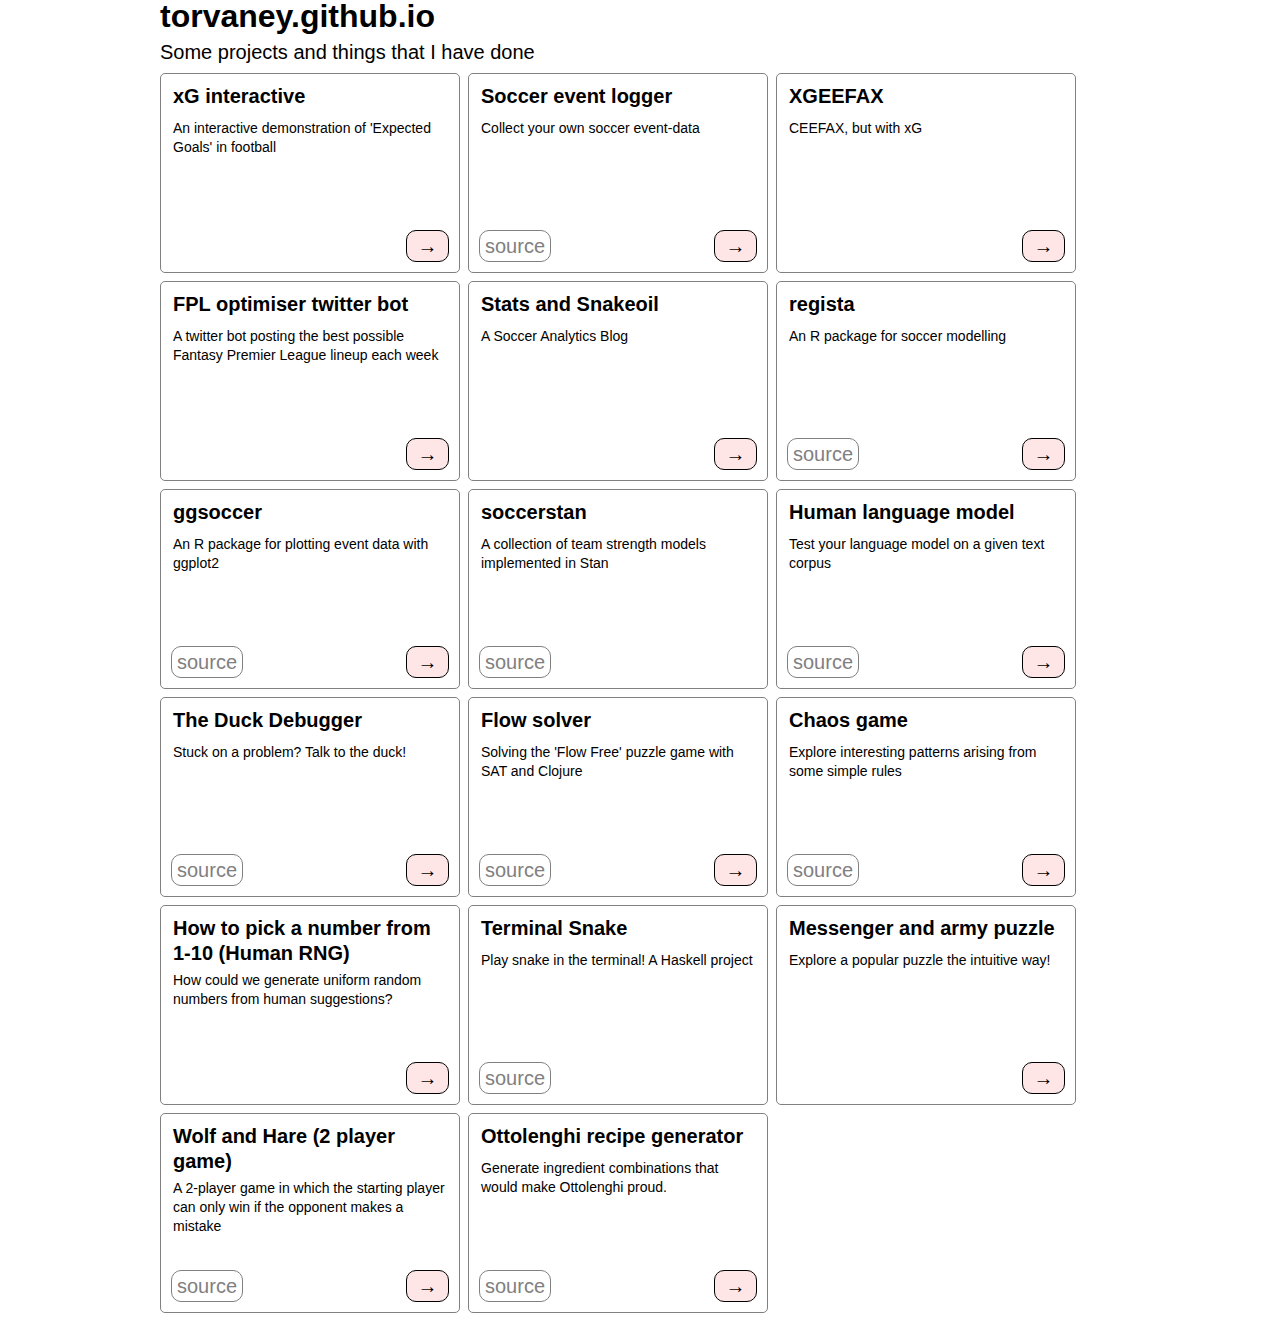
==== index.html @ 5a8bc386 "Add Ottolenghi generator" ====
<!DOCTYPE HTML>
<html>
<head>
  <meta charset="UTF-8">
  <title>Home</title>
  <style>body { padding: 0; margin: 0; }</style>
</head>

<body>

<pre id="elm"></pre>

<script>
try {
(function(scope){
'use strict';

function F(arity, fun, wrapper) {
  wrapper.a = arity;
  wrapper.f = fun;
  return wrapper;
}

function F2(fun) {
  return F(2, fun, function(a) { return function(b) { return fun(a,b); }; })
}
function F3(fun) {
  return F(3, fun, function(a) {
    return function(b) { return function(c) { return fun(a, b, c); }; };
  });
}
function F4(fun) {
  return F(4, fun, function(a) { return function(b) { return function(c) {
    return function(d) { return fun(a, b, c, d); }; }; };
  });
}
function F5(fun) {
  return F(5, fun, function(a) { return function(b) { return function(c) {
    return function(d) { return function(e) { return fun(a, b, c, d, e); }; }; }; };
  });
}
function F6(fun) {
  return F(6, fun, function(a) { return function(b) { return function(c) {
    return function(d) { return function(e) { return function(f) {
    return fun(a, b, c, d, e, f); }; }; }; }; };
  });
}
function F7(fun) {
  return F(7, fun, function(a) { return function(b) { return function(c) {
    return function(d) { return function(e) { return function(f) {
    return function(g) { return fun(a, b, c, d, e, f, g); }; }; }; }; }; };
  });
}
function F8(fun) {
  return F(8, fun, function(a) { return function(b) { return function(c) {
    return function(d) { return function(e) { return function(f) {
    return function(g) { return function(h) {
    return fun(a, b, c, d, e, f, g, h); }; }; }; }; }; }; };
  });
}
function F9(fun) {
  return F(9, fun, function(a) { return function(b) { return function(c) {
    return function(d) { return function(e) { return function(f) {
    return function(g) { return function(h) { return function(i) {
    return fun(a, b, c, d, e, f, g, h, i); }; }; }; }; }; }; }; };
  });
}

function A2(fun, a, b) {
  return fun.a === 2 ? fun.f(a, b) : fun(a)(b);
}
function A3(fun, a, b, c) {
  return fun.a === 3 ? fun.f(a, b, c) : fun(a)(b)(c);
}
function A4(fun, a, b, c, d) {
  return fun.a === 4 ? fun.f(a, b, c, d) : fun(a)(b)(c)(d);
}
function A5(fun, a, b, c, d, e) {
  return fun.a === 5 ? fun.f(a, b, c, d, e) : fun(a)(b)(c)(d)(e);
}
function A6(fun, a, b, c, d, e, f) {
  return fun.a === 6 ? fun.f(a, b, c, d, e, f) : fun(a)(b)(c)(d)(e)(f);
}
function A7(fun, a, b, c, d, e, f, g) {
  return fun.a === 7 ? fun.f(a, b, c, d, e, f, g) : fun(a)(b)(c)(d)(e)(f)(g);
}
function A8(fun, a, b, c, d, e, f, g, h) {
  return fun.a === 8 ? fun.f(a, b, c, d, e, f, g, h) : fun(a)(b)(c)(d)(e)(f)(g)(h);
}
function A9(fun, a, b, c, d, e, f, g, h, i) {
  return fun.a === 9 ? fun.f(a, b, c, d, e, f, g, h, i) : fun(a)(b)(c)(d)(e)(f)(g)(h)(i);
}

console.warn('Compiled in DEV mode. Follow the advice at https://elm-lang.org/0.19.1/optimize for better performance and smaller assets.');


var _List_Nil_UNUSED = { $: 0 };
var _List_Nil = { $: '[]' };

function _List_Cons_UNUSED(hd, tl) { return { $: 1, a: hd, b: tl }; }
function _List_Cons(hd, tl) { return { $: '::', a: hd, b: tl }; }


var _List_cons = F2(_List_Cons);

function _List_fromArray(arr)
{
	var out = _List_Nil;
	for (var i = arr.length; i--; )
	{
		out = _List_Cons(arr[i], out);
	}
	return out;
}

function _List_toArray(xs)
{
	for (var out = []; xs.b; xs = xs.b) // WHILE_CONS
	{
		out.push(xs.a);
	}
	return out;
}

var _List_map2 = F3(function(f, xs, ys)
{
	for (var arr = []; xs.b && ys.b; xs = xs.b, ys = ys.b) // WHILE_CONSES
	{
		arr.push(A2(f, xs.a, ys.a));
	}
	return _List_fromArray(arr);
});

var _List_map3 = F4(function(f, xs, ys, zs)
{
	for (var arr = []; xs.b && ys.b && zs.b; xs = xs.b, ys = ys.b, zs = zs.b) // WHILE_CONSES
	{
		arr.push(A3(f, xs.a, ys.a, zs.a));
	}
	return _List_fromArray(arr);
});

var _List_map4 = F5(function(f, ws, xs, ys, zs)
{
	for (var arr = []; ws.b && xs.b && ys.b && zs.b; ws = ws.b, xs = xs.b, ys = ys.b, zs = zs.b) // WHILE_CONSES
	{
		arr.push(A4(f, ws.a, xs.a, ys.a, zs.a));
	}
	return _List_fromArray(arr);
});

var _List_map5 = F6(function(f, vs, ws, xs, ys, zs)
{
	for (var arr = []; vs.b && ws.b && xs.b && ys.b && zs.b; vs = vs.b, ws = ws.b, xs = xs.b, ys = ys.b, zs = zs.b) // WHILE_CONSES
	{
		arr.push(A5(f, vs.a, ws.a, xs.a, ys.a, zs.a));
	}
	return _List_fromArray(arr);
});

var _List_sortBy = F2(function(f, xs)
{
	return _List_fromArray(_List_toArray(xs).sort(function(a, b) {
		return _Utils_cmp(f(a), f(b));
	}));
});

var _List_sortWith = F2(function(f, xs)
{
	return _List_fromArray(_List_toArray(xs).sort(function(a, b) {
		var ord = A2(f, a, b);
		return ord === $elm$core$Basics$EQ ? 0 : ord === $elm$core$Basics$LT ? -1 : 1;
	}));
});



var _JsArray_empty = [];

function _JsArray_singleton(value)
{
    return [value];
}

function _JsArray_length(array)
{
    return array.length;
}

var _JsArray_initialize = F3(function(size, offset, func)
{
    var result = new Array(size);

    for (var i = 0; i < size; i++)
    {
        result[i] = func(offset + i);
    }

    return result;
});

var _JsArray_initializeFromList = F2(function (max, ls)
{
    var result = new Array(max);

    for (var i = 0; i < max && ls.b; i++)
    {
        result[i] = ls.a;
        ls = ls.b;
    }

    result.length = i;
    return _Utils_Tuple2(result, ls);
});

var _JsArray_unsafeGet = F2(function(index, array)
{
    return array[index];
});

var _JsArray_unsafeSet = F3(function(index, value, array)
{
    var length = array.length;
    var result = new Array(length);

    for (var i = 0; i < length; i++)
    {
        result[i] = array[i];
    }

    result[index] = value;
    return result;
});

var _JsArray_push = F2(function(value, array)
{
    var length = array.length;
    var result = new Array(length + 1);

    for (var i = 0; i < length; i++)
    {
        result[i] = array[i];
    }

    result[length] = value;
    return result;
});

var _JsArray_foldl = F3(function(func, acc, array)
{
    var length = array.length;

    for (var i = 0; i < length; i++)
    {
        acc = A2(func, array[i], acc);
    }

    return acc;
});

var _JsArray_foldr = F3(function(func, acc, array)
{
    for (var i = array.length - 1; i >= 0; i--)
    {
        acc = A2(func, array[i], acc);
    }

    return acc;
});

var _JsArray_map = F2(function(func, array)
{
    var length = array.length;
    var result = new Array(length);

    for (var i = 0; i < length; i++)
    {
        result[i] = func(array[i]);
    }

    return result;
});

var _JsArray_indexedMap = F3(function(func, offset, array)
{
    var length = array.length;
    var result = new Array(length);

    for (var i = 0; i < length; i++)
    {
        result[i] = A2(func, offset + i, array[i]);
    }

    return result;
});

var _JsArray_slice = F3(function(from, to, array)
{
    return array.slice(from, to);
});

var _JsArray_appendN = F3(function(n, dest, source)
{
    var destLen = dest.length;
    var itemsToCopy = n - destLen;

    if (itemsToCopy > source.length)
    {
        itemsToCopy = source.length;
    }

    var size = destLen + itemsToCopy;
    var result = new Array(size);

    for (var i = 0; i < destLen; i++)
    {
        result[i] = dest[i];
    }

    for (var i = 0; i < itemsToCopy; i++)
    {
        result[i + destLen] = source[i];
    }

    return result;
});



// LOG

var _Debug_log_UNUSED = F2(function(tag, value)
{
	return value;
});

var _Debug_log = F2(function(tag, value)
{
	console.log(tag + ': ' + _Debug_toString(value));
	return value;
});


// TODOS

function _Debug_todo(moduleName, region)
{
	return function(message) {
		_Debug_crash(8, moduleName, region, message);
	};
}

function _Debug_todoCase(moduleName, region, value)
{
	return function(message) {
		_Debug_crash(9, moduleName, region, value, message);
	};
}


// TO STRING

function _Debug_toString_UNUSED(value)
{
	return '<internals>';
}

function _Debug_toString(value)
{
	return _Debug_toAnsiString(false, value);
}

function _Debug_toAnsiString(ansi, value)
{
	if (typeof value === 'function')
	{
		return _Debug_internalColor(ansi, '<function>');
	}

	if (typeof value === 'boolean')
	{
		return _Debug_ctorColor(ansi, value ? 'True' : 'False');
	}

	if (typeof value === 'number')
	{
		return _Debug_numberColor(ansi, value + '');
	}

	if (value instanceof String)
	{
		return _Debug_charColor(ansi, "'" + _Debug_addSlashes(value, true) + "'");
	}

	if (typeof value === 'string')
	{
		return _Debug_stringColor(ansi, '"' + _Debug_addSlashes(value, false) + '"');
	}

	if (typeof value === 'object' && '$' in value)
	{
		var tag = value.$;

		if (typeof tag === 'number')
		{
			return _Debug_internalColor(ansi, '<internals>');
		}

		if (tag[0] === '#')
		{
			var output = [];
			for (var k in value)
			{
				if (k === '$') continue;
				output.push(_Debug_toAnsiString(ansi, value[k]));
			}
			return '(' + output.join(',') + ')';
		}

		if (tag === 'Set_elm_builtin')
		{
			return _Debug_ctorColor(ansi, 'Set')
				+ _Debug_fadeColor(ansi, '.fromList') + ' '
				+ _Debug_toAnsiString(ansi, $elm$core$Set$toList(value));
		}

		if (tag === 'RBNode_elm_builtin' || tag === 'RBEmpty_elm_builtin')
		{
			return _Debug_ctorColor(ansi, 'Dict')
				+ _Debug_fadeColor(ansi, '.fromList') + ' '
				+ _Debug_toAnsiString(ansi, $elm$core$Dict$toList(value));
		}

		if (tag === 'Array_elm_builtin')
		{
			return _Debug_ctorColor(ansi, 'Array')
				+ _Debug_fadeColor(ansi, '.fromList') + ' '
				+ _Debug_toAnsiString(ansi, $elm$core$Array$toList(value));
		}

		if (tag === '::' || tag === '[]')
		{
			var output = '[';

			value.b && (output += _Debug_toAnsiString(ansi, value.a), value = value.b)

			for (; value.b; value = value.b) // WHILE_CONS
			{
				output += ',' + _Debug_toAnsiString(ansi, value.a);
			}
			return output + ']';
		}

		var output = '';
		for (var i in value)
		{
			if (i === '$') continue;
			var str = _Debug_toAnsiString(ansi, value[i]);
			var c0 = str[0];
			var parenless = c0 === '{' || c0 === '(' || c0 === '[' || c0 === '<' || c0 === '"' || str.indexOf(' ') < 0;
			output += ' ' + (parenless ? str : '(' + str + ')');
		}
		return _Debug_ctorColor(ansi, tag) + output;
	}

	if (typeof DataView === 'function' && value instanceof DataView)
	{
		return _Debug_stringColor(ansi, '<' + value.byteLength + ' bytes>');
	}

	if (typeof File !== 'undefined' && value instanceof File)
	{
		return _Debug_internalColor(ansi, '<' + value.name + '>');
	}

	if (typeof value === 'object')
	{
		var output = [];
		for (var key in value)
		{
			var field = key[0] === '_' ? key.slice(1) : key;
			output.push(_Debug_fadeColor(ansi, field) + ' = ' + _Debug_toAnsiString(ansi, value[key]));
		}
		if (output.length === 0)
		{
			return '{}';
		}
		return '{ ' + output.join(', ') + ' }';
	}

	return _Debug_internalColor(ansi, '<internals>');
}

function _Debug_addSlashes(str, isChar)
{
	var s = str
		.replace(/\\/g, '\\\\')
		.replace(/\n/g, '\\n')
		.replace(/\t/g, '\\t')
		.replace(/\r/g, '\\r')
		.replace(/\v/g, '\\v')
		.replace(/\0/g, '\\0');

	if (isChar)
	{
		return s.replace(/\'/g, '\\\'');
	}
	else
	{
		return s.replace(/\"/g, '\\"');
	}
}

function _Debug_ctorColor(ansi, string)
{
	return ansi ? '\x1b[96m' + string + '\x1b[0m' : string;
}

function _Debug_numberColor(ansi, string)
{
	return ansi ? '\x1b[95m' + string + '\x1b[0m' : string;
}

function _Debug_stringColor(ansi, string)
{
	return ansi ? '\x1b[93m' + string + '\x1b[0m' : string;
}

function _Debug_charColor(ansi, string)
{
	return ansi ? '\x1b[92m' + string + '\x1b[0m' : string;
}

function _Debug_fadeColor(ansi, string)
{
	return ansi ? '\x1b[37m' + string + '\x1b[0m' : string;
}

function _Debug_internalColor(ansi, string)
{
	return ansi ? '\x1b[36m' + string + '\x1b[0m' : string;
}

function _Debug_toHexDigit(n)
{
	return String.fromCharCode(n < 10 ? 48 + n : 55 + n);
}


// CRASH


function _Debug_crash_UNUSED(identifier)
{
	throw new Error('https://github.com/elm/core/blob/1.0.0/hints/' + identifier + '.md');
}


function _Debug_crash(identifier, fact1, fact2, fact3, fact4)
{
	switch(identifier)
	{
		case 0:
			throw new Error('What node should I take over? In JavaScript I need something like:\n\n    Elm.Main.init({\n        node: document.getElementById("elm-node")\n    })\n\nYou need to do this with any Browser.sandbox or Browser.element program.');

		case 1:
			throw new Error('Browser.application programs cannot handle URLs like this:\n\n    ' + document.location.href + '\n\nWhat is the root? The root of your file system? Try looking at this program with `elm reactor` or some other server.');

		case 2:
			var jsonErrorString = fact1;
			throw new Error('Problem with the flags given to your Elm program on initialization.\n\n' + jsonErrorString);

		case 3:
			var portName = fact1;
			throw new Error('There can only be one port named `' + portName + '`, but your program has multiple.');

		case 4:
			var portName = fact1;
			var problem = fact2;
			throw new Error('Trying to send an unexpected type of value through port `' + portName + '`:\n' + problem);

		case 5:
			throw new Error('Trying to use `(==)` on functions.\nThere is no way to know if functions are "the same" in the Elm sense.\nRead more about this at https://package.elm-lang.org/packages/elm/core/latest/Basics#== which describes why it is this way and what the better version will look like.');

		case 6:
			var moduleName = fact1;
			throw new Error('Your page is loading multiple Elm scripts with a module named ' + moduleName + '. Maybe a duplicate script is getting loaded accidentally? If not, rename one of them so I know which is which!');

		case 8:
			var moduleName = fact1;
			var region = fact2;
			var message = fact3;
			throw new Error('TODO in module `' + moduleName + '` ' + _Debug_regionToString(region) + '\n\n' + message);

		case 9:
			var moduleName = fact1;
			var region = fact2;
			var value = fact3;
			var message = fact4;
			throw new Error(
				'TODO in module `' + moduleName + '` from the `case` expression '
				+ _Debug_regionToString(region) + '\n\nIt received the following value:\n\n    '
				+ _Debug_toString(value).replace('\n', '\n    ')
				+ '\n\nBut the branch that handles it says:\n\n    ' + message.replace('\n', '\n    ')
			);

		case 10:
			throw new Error('Bug in https://github.com/elm/virtual-dom/issues');

		case 11:
			throw new Error('Cannot perform mod 0. Division by zero error.');
	}
}

function _Debug_regionToString(region)
{
	if (region.start.line === region.end.line)
	{
		return 'on line ' + region.start.line;
	}
	return 'on lines ' + region.start.line + ' through ' + region.end.line;
}



// EQUALITY

function _Utils_eq(x, y)
{
	for (
		var pair, stack = [], isEqual = _Utils_eqHelp(x, y, 0, stack);
		isEqual && (pair = stack.pop());
		isEqual = _Utils_eqHelp(pair.a, pair.b, 0, stack)
		)
	{}

	return isEqual;
}

function _Utils_eqHelp(x, y, depth, stack)
{
	if (x === y)
	{
		return true;
	}

	if (typeof x !== 'object' || x === null || y === null)
	{
		typeof x === 'function' && _Debug_crash(5);
		return false;
	}

	if (depth > 100)
	{
		stack.push(_Utils_Tuple2(x,y));
		return true;
	}

	/**/
	if (x.$ === 'Set_elm_builtin')
	{
		x = $elm$core$Set$toList(x);
		y = $elm$core$Set$toList(y);
	}
	if (x.$ === 'RBNode_elm_builtin' || x.$ === 'RBEmpty_elm_builtin')
	{
		x = $elm$core$Dict$toList(x);
		y = $elm$core$Dict$toList(y);
	}
	//*/

	/**_UNUSED/
	if (x.$ < 0)
	{
		x = $elm$core$Dict$toList(x);
		y = $elm$core$Dict$toList(y);
	}
	//*/

	for (var key in x)
	{
		if (!_Utils_eqHelp(x[key], y[key], depth + 1, stack))
		{
			return false;
		}
	}
	return true;
}

var _Utils_equal = F2(_Utils_eq);
var _Utils_notEqual = F2(function(a, b) { return !_Utils_eq(a,b); });



// COMPARISONS

// Code in Generate/JavaScript.hs, Basics.js, and List.js depends on
// the particular integer values assigned to LT, EQ, and GT.

function _Utils_cmp(x, y, ord)
{
	if (typeof x !== 'object')
	{
		return x === y ? /*EQ*/ 0 : x < y ? /*LT*/ -1 : /*GT*/ 1;
	}

	/**/
	if (x instanceof String)
	{
		var a = x.valueOf();
		var b = y.valueOf();
		return a === b ? 0 : a < b ? -1 : 1;
	}
	//*/

	/**_UNUSED/
	if (typeof x.$ === 'undefined')
	//*/
	/**/
	if (x.$[0] === '#')
	//*/
	{
		return (ord = _Utils_cmp(x.a, y.a))
			? ord
			: (ord = _Utils_cmp(x.b, y.b))
				? ord
				: _Utils_cmp(x.c, y.c);
	}

	// traverse conses until end of a list or a mismatch
	for (; x.b && y.b && !(ord = _Utils_cmp(x.a, y.a)); x = x.b, y = y.b) {} // WHILE_CONSES
	return ord || (x.b ? /*GT*/ 1 : y.b ? /*LT*/ -1 : /*EQ*/ 0);
}

var _Utils_lt = F2(function(a, b) { return _Utils_cmp(a, b) < 0; });
var _Utils_le = F2(function(a, b) { return _Utils_cmp(a, b) < 1; });
var _Utils_gt = F2(function(a, b) { return _Utils_cmp(a, b) > 0; });
var _Utils_ge = F2(function(a, b) { return _Utils_cmp(a, b) >= 0; });

var _Utils_compare = F2(function(x, y)
{
	var n = _Utils_cmp(x, y);
	return n < 0 ? $elm$core$Basics$LT : n ? $elm$core$Basics$GT : $elm$core$Basics$EQ;
});


// COMMON VALUES

var _Utils_Tuple0_UNUSED = 0;
var _Utils_Tuple0 = { $: '#0' };

function _Utils_Tuple2_UNUSED(a, b) { return { a: a, b: b }; }
function _Utils_Tuple2(a, b) { return { $: '#2', a: a, b: b }; }

function _Utils_Tuple3_UNUSED(a, b, c) { return { a: a, b: b, c: c }; }
function _Utils_Tuple3(a, b, c) { return { $: '#3', a: a, b: b, c: c }; }

function _Utils_chr_UNUSED(c) { return c; }
function _Utils_chr(c) { return new String(c); }


// RECORDS

function _Utils_update(oldRecord, updatedFields)
{
	var newRecord = {};

	for (var key in oldRecord)
	{
		newRecord[key] = oldRecord[key];
	}

	for (var key in updatedFields)
	{
		newRecord[key] = updatedFields[key];
	}

	return newRecord;
}


// APPEND

var _Utils_append = F2(_Utils_ap);

function _Utils_ap(xs, ys)
{
	// append Strings
	if (typeof xs === 'string')
	{
		return xs + ys;
	}

	// append Lists
	if (!xs.b)
	{
		return ys;
	}
	var root = _List_Cons(xs.a, ys);
	xs = xs.b
	for (var curr = root; xs.b; xs = xs.b) // WHILE_CONS
	{
		curr = curr.b = _List_Cons(xs.a, ys);
	}
	return root;
}



// MATH

var _Basics_add = F2(function(a, b) { return a + b; });
var _Basics_sub = F2(function(a, b) { return a - b; });
var _Basics_mul = F2(function(a, b) { return a * b; });
var _Basics_fdiv = F2(function(a, b) { return a / b; });
var _Basics_idiv = F2(function(a, b) { return (a / b) | 0; });
var _Basics_pow = F2(Math.pow);

var _Basics_remainderBy = F2(function(b, a) { return a % b; });

// https://www.microsoft.com/en-us/research/wp-content/uploads/2016/02/divmodnote-letter.pdf
var _Basics_modBy = F2(function(modulus, x)
{
	var answer = x % modulus;
	return modulus === 0
		? _Debug_crash(11)
		:
	((answer > 0 && modulus < 0) || (answer < 0 && modulus > 0))
		? answer + modulus
		: answer;
});


// TRIGONOMETRY

var _Basics_pi = Math.PI;
var _Basics_e = Math.E;
var _Basics_cos = Math.cos;
var _Basics_sin = Math.sin;
var _Basics_tan = Math.tan;
var _Basics_acos = Math.acos;
var _Basics_asin = Math.asin;
var _Basics_atan = Math.atan;
var _Basics_atan2 = F2(Math.atan2);


// MORE MATH

function _Basics_toFloat(x) { return x; }
function _Basics_truncate(n) { return n | 0; }
function _Basics_isInfinite(n) { return n === Infinity || n === -Infinity; }

var _Basics_ceiling = Math.ceil;
var _Basics_floor = Math.floor;
var _Basics_round = Math.round;
var _Basics_sqrt = Math.sqrt;
var _Basics_log = Math.log;
var _Basics_isNaN = isNaN;


// BOOLEANS

function _Basics_not(bool) { return !bool; }
var _Basics_and = F2(function(a, b) { return a && b; });
var _Basics_or  = F2(function(a, b) { return a || b; });
var _Basics_xor = F2(function(a, b) { return a !== b; });



var _String_cons = F2(function(chr, str)
{
	return chr + str;
});

function _String_uncons(string)
{
	var word = string.charCodeAt(0);
	return !isNaN(word)
		? $elm$core$Maybe$Just(
			0xD800 <= word && word <= 0xDBFF
				? _Utils_Tuple2(_Utils_chr(string[0] + string[1]), string.slice(2))
				: _Utils_Tuple2(_Utils_chr(string[0]), string.slice(1))
		)
		: $elm$core$Maybe$Nothing;
}

var _String_append = F2(function(a, b)
{
	return a + b;
});

function _String_length(str)
{
	return str.length;
}

var _String_map = F2(function(func, string)
{
	var len = string.length;
	var array = new Array(len);
	var i = 0;
	while (i < len)
	{
		var word = string.charCodeAt(i);
		if (0xD800 <= word && word <= 0xDBFF)
		{
			array[i] = func(_Utils_chr(string[i] + string[i+1]));
			i += 2;
			continue;
		}
		array[i] = func(_Utils_chr(string[i]));
		i++;
	}
	return array.join('');
});

var _String_filter = F2(function(isGood, str)
{
	var arr = [];
	var len = str.length;
	var i = 0;
	while (i < len)
	{
		var char = str[i];
		var word = str.charCodeAt(i);
		i++;
		if (0xD800 <= word && word <= 0xDBFF)
		{
			char += str[i];
			i++;
		}

		if (isGood(_Utils_chr(char)))
		{
			arr.push(char);
		}
	}
	return arr.join('');
});

function _String_reverse(str)
{
	var len = str.length;
	var arr = new Array(len);
	var i = 0;
	while (i < len)
	{
		var word = str.charCodeAt(i);
		if (0xD800 <= word && word <= 0xDBFF)
		{
			arr[len - i] = str[i + 1];
			i++;
			arr[len - i] = str[i - 1];
			i++;
		}
		else
		{
			arr[len - i] = str[i];
			i++;
		}
	}
	return arr.join('');
}

var _String_foldl = F3(function(func, state, string)
{
	var len = string.length;
	var i = 0;
	while (i < len)
	{
		var char = string[i];
		var word = string.charCodeAt(i);
		i++;
		if (0xD800 <= word && word <= 0xDBFF)
		{
			char += string[i];
			i++;
		}
		state = A2(func, _Utils_chr(char), state);
	}
	return state;
});

var _String_foldr = F3(function(func, state, string)
{
	var i = string.length;
	while (i--)
	{
		var char = string[i];
		var word = string.charCodeAt(i);
		if (0xDC00 <= word && word <= 0xDFFF)
		{
			i--;
			char = string[i] + char;
		}
		state = A2(func, _Utils_chr(char), state);
	}
	return state;
});

var _String_split = F2(function(sep, str)
{
	return str.split(sep);
});

var _String_join = F2(function(sep, strs)
{
	return strs.join(sep);
});

var _String_slice = F3(function(start, end, str) {
	return str.slice(start, end);
});

function _String_trim(str)
{
	return str.trim();
}

function _String_trimLeft(str)
{
	return str.replace(/^\s+/, '');
}

function _String_trimRight(str)
{
	return str.replace(/\s+$/, '');
}

function _String_words(str)
{
	return _List_fromArray(str.trim().split(/\s+/g));
}

function _String_lines(str)
{
	return _List_fromArray(str.split(/\r\n|\r|\n/g));
}

function _String_toUpper(str)
{
	return str.toUpperCase();
}

function _String_toLower(str)
{
	return str.toLowerCase();
}

var _String_any = F2(function(isGood, string)
{
	var i = string.length;
	while (i--)
	{
		var char = string[i];
		var word = string.charCodeAt(i);
		if (0xDC00 <= word && word <= 0xDFFF)
		{
			i--;
			char = string[i] + char;
		}
		if (isGood(_Utils_chr(char)))
		{
			return true;
		}
	}
	return false;
});

var _String_all = F2(function(isGood, string)
{
	var i = string.length;
	while (i--)
	{
		var char = string[i];
		var word = string.charCodeAt(i);
		if (0xDC00 <= word && word <= 0xDFFF)
		{
			i--;
			char = string[i] + char;
		}
		if (!isGood(_Utils_chr(char)))
		{
			return false;
		}
	}
	return true;
});

var _String_contains = F2(function(sub, str)
{
	return str.indexOf(sub) > -1;
});

var _String_startsWith = F2(function(sub, str)
{
	return str.indexOf(sub) === 0;
});

var _String_endsWith = F2(function(sub, str)
{
	return str.length >= sub.length &&
		str.lastIndexOf(sub) === str.length - sub.length;
});

var _String_indexes = F2(function(sub, str)
{
	var subLen = sub.length;

	if (subLen < 1)
	{
		return _List_Nil;
	}

	var i = 0;
	var is = [];

	while ((i = str.indexOf(sub, i)) > -1)
	{
		is.push(i);
		i = i + subLen;
	}

	return _List_fromArray(is);
});


// TO STRING

function _String_fromNumber(number)
{
	return number + '';
}


// INT CONVERSIONS

function _String_toInt(str)
{
	var total = 0;
	var code0 = str.charCodeAt(0);
	var start = code0 == 0x2B /* + */ || code0 == 0x2D /* - */ ? 1 : 0;

	for (var i = start; i < str.length; ++i)
	{
		var code = str.charCodeAt(i);
		if (code < 0x30 || 0x39 < code)
		{
			return $elm$core$Maybe$Nothing;
		}
		total = 10 * total + code - 0x30;
	}

	return i == start
		? $elm$core$Maybe$Nothing
		: $elm$core$Maybe$Just(code0 == 0x2D ? -total : total);
}


// FLOAT CONVERSIONS

function _String_toFloat(s)
{
	// check if it is a hex, octal, or binary number
	if (s.length === 0 || /[\sxbo]/.test(s))
	{
		return $elm$core$Maybe$Nothing;
	}
	var n = +s;
	// faster isNaN check
	return n === n ? $elm$core$Maybe$Just(n) : $elm$core$Maybe$Nothing;
}

function _String_fromList(chars)
{
	return _List_toArray(chars).join('');
}




function _Char_toCode(char)
{
	var code = char.charCodeAt(0);
	if (0xD800 <= code && code <= 0xDBFF)
	{
		return (code - 0xD800) * 0x400 + char.charCodeAt(1) - 0xDC00 + 0x10000
	}
	return code;
}

function _Char_fromCode(code)
{
	return _Utils_chr(
		(code < 0 || 0x10FFFF < code)
			? '\uFFFD'
			:
		(code <= 0xFFFF)
			? String.fromCharCode(code)
			:
		(code -= 0x10000,
			String.fromCharCode(Math.floor(code / 0x400) + 0xD800, code % 0x400 + 0xDC00)
		)
	);
}

function _Char_toUpper(char)
{
	return _Utils_chr(char.toUpperCase());
}

function _Char_toLower(char)
{
	return _Utils_chr(char.toLowerCase());
}

function _Char_toLocaleUpper(char)
{
	return _Utils_chr(char.toLocaleUpperCase());
}

function _Char_toLocaleLower(char)
{
	return _Utils_chr(char.toLocaleLowerCase());
}



/**/
function _Json_errorToString(error)
{
	return $elm$json$Json$Decode$errorToString(error);
}
//*/


// CORE DECODERS

function _Json_succeed(msg)
{
	return {
		$: 0,
		a: msg
	};
}

function _Json_fail(msg)
{
	return {
		$: 1,
		a: msg
	};
}

function _Json_decodePrim(decoder)
{
	return { $: 2, b: decoder };
}

var _Json_decodeInt = _Json_decodePrim(function(value) {
	return (typeof value !== 'number')
		? _Json_expecting('an INT', value)
		:
	(-2147483647 < value && value < 2147483647 && (value | 0) === value)
		? $elm$core$Result$Ok(value)
		:
	(isFinite(value) && !(value % 1))
		? $elm$core$Result$Ok(value)
		: _Json_expecting('an INT', value);
});

var _Json_decodeBool = _Json_decodePrim(function(value) {
	return (typeof value === 'boolean')
		? $elm$core$Result$Ok(value)
		: _Json_expecting('a BOOL', value);
});

var _Json_decodeFloat = _Json_decodePrim(function(value) {
	return (typeof value === 'number')
		? $elm$core$Result$Ok(value)
		: _Json_expecting('a FLOAT', value);
});

var _Json_decodeValue = _Json_decodePrim(function(value) {
	return $elm$core$Result$Ok(_Json_wrap(value));
});

var _Json_decodeString = _Json_decodePrim(function(value) {
	return (typeof value === 'string')
		? $elm$core$Result$Ok(value)
		: (value instanceof String)
			? $elm$core$Result$Ok(value + '')
			: _Json_expecting('a STRING', value);
});

function _Json_decodeList(decoder) { return { $: 3, b: decoder }; }
function _Json_decodeArray(decoder) { return { $: 4, b: decoder }; }

function _Json_decodeNull(value) { return { $: 5, c: value }; }

var _Json_decodeField = F2(function(field, decoder)
{
	return {
		$: 6,
		d: field,
		b: decoder
	};
});

var _Json_decodeIndex = F2(function(index, decoder)
{
	return {
		$: 7,
		e: index,
		b: decoder
	};
});

function _Json_decodeKeyValuePairs(decoder)
{
	return {
		$: 8,
		b: decoder
	};
}

function _Json_mapMany(f, decoders)
{
	return {
		$: 9,
		f: f,
		g: decoders
	};
}

var _Json_andThen = F2(function(callback, decoder)
{
	return {
		$: 10,
		b: decoder,
		h: callback
	};
});

function _Json_oneOf(decoders)
{
	return {
		$: 11,
		g: decoders
	};
}


// DECODING OBJECTS

var _Json_map1 = F2(function(f, d1)
{
	return _Json_mapMany(f, [d1]);
});

var _Json_map2 = F3(function(f, d1, d2)
{
	return _Json_mapMany(f, [d1, d2]);
});

var _Json_map3 = F4(function(f, d1, d2, d3)
{
	return _Json_mapMany(f, [d1, d2, d3]);
});

var _Json_map4 = F5(function(f, d1, d2, d3, d4)
{
	return _Json_mapMany(f, [d1, d2, d3, d4]);
});

var _Json_map5 = F6(function(f, d1, d2, d3, d4, d5)
{
	return _Json_mapMany(f, [d1, d2, d3, d4, d5]);
});

var _Json_map6 = F7(function(f, d1, d2, d3, d4, d5, d6)
{
	return _Json_mapMany(f, [d1, d2, d3, d4, d5, d6]);
});

var _Json_map7 = F8(function(f, d1, d2, d3, d4, d5, d6, d7)
{
	return _Json_mapMany(f, [d1, d2, d3, d4, d5, d6, d7]);
});

var _Json_map8 = F9(function(f, d1, d2, d3, d4, d5, d6, d7, d8)
{
	return _Json_mapMany(f, [d1, d2, d3, d4, d5, d6, d7, d8]);
});


// DECODE

var _Json_runOnString = F2(function(decoder, string)
{
	try
	{
		var value = JSON.parse(string);
		return _Json_runHelp(decoder, value);
	}
	catch (e)
	{
		return $elm$core$Result$Err(A2($elm$json$Json$Decode$Failure, 'This is not valid JSON! ' + e.message, _Json_wrap(string)));
	}
});

var _Json_run = F2(function(decoder, value)
{
	return _Json_runHelp(decoder, _Json_unwrap(value));
});

function _Json_runHelp(decoder, value)
{
	switch (decoder.$)
	{
		case 2:
			return decoder.b(value);

		case 5:
			return (value === null)
				? $elm$core$Result$Ok(decoder.c)
				: _Json_expecting('null', value);

		case 3:
			if (!_Json_isArray(value))
			{
				return _Json_expecting('a LIST', value);
			}
			return _Json_runArrayDecoder(decoder.b, value, _List_fromArray);

		case 4:
			if (!_Json_isArray(value))
			{
				return _Json_expecting('an ARRAY', value);
			}
			return _Json_runArrayDecoder(decoder.b, value, _Json_toElmArray);

		case 6:
			var field = decoder.d;
			if (typeof value !== 'object' || value === null || !(field in value))
			{
				return _Json_expecting('an OBJECT with a field named `' + field + '`', value);
			}
			var result = _Json_runHelp(decoder.b, value[field]);
			return ($elm$core$Result$isOk(result)) ? result : $elm$core$Result$Err(A2($elm$json$Json$Decode$Field, field, result.a));

		case 7:
			var index = decoder.e;
			if (!_Json_isArray(value))
			{
				return _Json_expecting('an ARRAY', value);
			}
			if (index >= value.length)
			{
				return _Json_expecting('a LONGER array. Need index ' + index + ' but only see ' + value.length + ' entries', value);
			}
			var result = _Json_runHelp(decoder.b, value[index]);
			return ($elm$core$Result$isOk(result)) ? result : $elm$core$Result$Err(A2($elm$json$Json$Decode$Index, index, result.a));

		case 8:
			if (typeof value !== 'object' || value === null || _Json_isArray(value))
			{
				return _Json_expecting('an OBJECT', value);
			}

			var keyValuePairs = _List_Nil;
			// TODO test perf of Object.keys and switch when support is good enough
			for (var key in value)
			{
				if (value.hasOwnProperty(key))
				{
					var result = _Json_runHelp(decoder.b, value[key]);
					if (!$elm$core$Result$isOk(result))
					{
						return $elm$core$Result$Err(A2($elm$json$Json$Decode$Field, key, result.a));
					}
					keyValuePairs = _List_Cons(_Utils_Tuple2(key, result.a), keyValuePairs);
				}
			}
			return $elm$core$Result$Ok($elm$core$List$reverse(keyValuePairs));

		case 9:
			var answer = decoder.f;
			var decoders = decoder.g;
			for (var i = 0; i < decoders.length; i++)
			{
				var result = _Json_runHelp(decoders[i], value);
				if (!$elm$core$Result$isOk(result))
				{
					return result;
				}
				answer = answer(result.a);
			}
			return $elm$core$Result$Ok(answer);

		case 10:
			var result = _Json_runHelp(decoder.b, value);
			return (!$elm$core$Result$isOk(result))
				? result
				: _Json_runHelp(decoder.h(result.a), value);

		case 11:
			var errors = _List_Nil;
			for (var temp = decoder.g; temp.b; temp = temp.b) // WHILE_CONS
			{
				var result = _Json_runHelp(temp.a, value);
				if ($elm$core$Result$isOk(result))
				{
					return result;
				}
				errors = _List_Cons(result.a, errors);
			}
			return $elm$core$Result$Err($elm$json$Json$Decode$OneOf($elm$core$List$reverse(errors)));

		case 1:
			return $elm$core$Result$Err(A2($elm$json$Json$Decode$Failure, decoder.a, _Json_wrap(value)));

		case 0:
			return $elm$core$Result$Ok(decoder.a);
	}
}

function _Json_runArrayDecoder(decoder, value, toElmValue)
{
	var len = value.length;
	var array = new Array(len);
	for (var i = 0; i < len; i++)
	{
		var result = _Json_runHelp(decoder, value[i]);
		if (!$elm$core$Result$isOk(result))
		{
			return $elm$core$Result$Err(A2($elm$json$Json$Decode$Index, i, result.a));
		}
		array[i] = result.a;
	}
	return $elm$core$Result$Ok(toElmValue(array));
}

function _Json_isArray(value)
{
	return Array.isArray(value) || (typeof FileList !== 'undefined' && value instanceof FileList);
}

function _Json_toElmArray(array)
{
	return A2($elm$core$Array$initialize, array.length, function(i) { return array[i]; });
}

function _Json_expecting(type, value)
{
	return $elm$core$Result$Err(A2($elm$json$Json$Decode$Failure, 'Expecting ' + type, _Json_wrap(value)));
}


// EQUALITY

function _Json_equality(x, y)
{
	if (x === y)
	{
		return true;
	}

	if (x.$ !== y.$)
	{
		return false;
	}

	switch (x.$)
	{
		case 0:
		case 1:
			return x.a === y.a;

		case 2:
			return x.b === y.b;

		case 5:
			return x.c === y.c;

		case 3:
		case 4:
		case 8:
			return _Json_equality(x.b, y.b);

		case 6:
			return x.d === y.d && _Json_equality(x.b, y.b);

		case 7:
			return x.e === y.e && _Json_equality(x.b, y.b);

		case 9:
			return x.f === y.f && _Json_listEquality(x.g, y.g);

		case 10:
			return x.h === y.h && _Json_equality(x.b, y.b);

		case 11:
			return _Json_listEquality(x.g, y.g);
	}
}

function _Json_listEquality(aDecoders, bDecoders)
{
	var len = aDecoders.length;
	if (len !== bDecoders.length)
	{
		return false;
	}
	for (var i = 0; i < len; i++)
	{
		if (!_Json_equality(aDecoders[i], bDecoders[i]))
		{
			return false;
		}
	}
	return true;
}


// ENCODE

var _Json_encode = F2(function(indentLevel, value)
{
	return JSON.stringify(_Json_unwrap(value), null, indentLevel) + '';
});

function _Json_wrap(value) { return { $: 0, a: value }; }
function _Json_unwrap(value) { return value.a; }

function _Json_wrap_UNUSED(value) { return value; }
function _Json_unwrap_UNUSED(value) { return value; }

function _Json_emptyArray() { return []; }
function _Json_emptyObject() { return {}; }

var _Json_addField = F3(function(key, value, object)
{
	object[key] = _Json_unwrap(value);
	return object;
});

function _Json_addEntry(func)
{
	return F2(function(entry, array)
	{
		array.push(_Json_unwrap(func(entry)));
		return array;
	});
}

var _Json_encodeNull = _Json_wrap(null);



// TASKS

function _Scheduler_succeed(value)
{
	return {
		$: 0,
		a: value
	};
}

function _Scheduler_fail(error)
{
	return {
		$: 1,
		a: error
	};
}

function _Scheduler_binding(callback)
{
	return {
		$: 2,
		b: callback,
		c: null
	};
}

var _Scheduler_andThen = F2(function(callback, task)
{
	return {
		$: 3,
		b: callback,
		d: task
	};
});

var _Scheduler_onError = F2(function(callback, task)
{
	return {
		$: 4,
		b: callback,
		d: task
	};
});

function _Scheduler_receive(callback)
{
	return {
		$: 5,
		b: callback
	};
}


// PROCESSES

var _Scheduler_guid = 0;

function _Scheduler_rawSpawn(task)
{
	var proc = {
		$: 0,
		e: _Scheduler_guid++,
		f: task,
		g: null,
		h: []
	};

	_Scheduler_enqueue(proc);

	return proc;
}

function _Scheduler_spawn(task)
{
	return _Scheduler_binding(function(callback) {
		callback(_Scheduler_succeed(_Scheduler_rawSpawn(task)));
	});
}

function _Scheduler_rawSend(proc, msg)
{
	proc.h.push(msg);
	_Scheduler_enqueue(proc);
}

var _Scheduler_send = F2(function(proc, msg)
{
	return _Scheduler_binding(function(callback) {
		_Scheduler_rawSend(proc, msg);
		callback(_Scheduler_succeed(_Utils_Tuple0));
	});
});

function _Scheduler_kill(proc)
{
	return _Scheduler_binding(function(callback) {
		var task = proc.f;
		if (task.$ === 2 && task.c)
		{
			task.c();
		}

		proc.f = null;

		callback(_Scheduler_succeed(_Utils_Tuple0));
	});
}


/* STEP PROCESSES

type alias Process =
  { $ : tag
  , id : unique_id
  , root : Task
  , stack : null | { $: SUCCEED | FAIL, a: callback, b: stack }
  , mailbox : [msg]
  }

*/


var _Scheduler_working = false;
var _Scheduler_queue = [];


function _Scheduler_enqueue(proc)
{
	_Scheduler_queue.push(proc);
	if (_Scheduler_working)
	{
		return;
	}
	_Scheduler_working = true;
	while (proc = _Scheduler_queue.shift())
	{
		_Scheduler_step(proc);
	}
	_Scheduler_working = false;
}


function _Scheduler_step(proc)
{
	while (proc.f)
	{
		var rootTag = proc.f.$;
		if (rootTag === 0 || rootTag === 1)
		{
			while (proc.g && proc.g.$ !== rootTag)
			{
				proc.g = proc.g.i;
			}
			if (!proc.g)
			{
				return;
			}
			proc.f = proc.g.b(proc.f.a);
			proc.g = proc.g.i;
		}
		else if (rootTag === 2)
		{
			proc.f.c = proc.f.b(function(newRoot) {
				proc.f = newRoot;
				_Scheduler_enqueue(proc);
			});
			return;
		}
		else if (rootTag === 5)
		{
			if (proc.h.length === 0)
			{
				return;
			}
			proc.f = proc.f.b(proc.h.shift());
		}
		else // if (rootTag === 3 || rootTag === 4)
		{
			proc.g = {
				$: rootTag === 3 ? 0 : 1,
				b: proc.f.b,
				i: proc.g
			};
			proc.f = proc.f.d;
		}
	}
}



function _Process_sleep(time)
{
	return _Scheduler_binding(function(callback) {
		var id = setTimeout(function() {
			callback(_Scheduler_succeed(_Utils_Tuple0));
		}, time);

		return function() { clearTimeout(id); };
	});
}




// PROGRAMS


var _Platform_worker = F4(function(impl, flagDecoder, debugMetadata, args)
{
	return _Platform_initialize(
		flagDecoder,
		args,
		impl.init,
		impl.update,
		impl.subscriptions,
		function() { return function() {} }
	);
});



// INITIALIZE A PROGRAM


function _Platform_initialize(flagDecoder, args, init, update, subscriptions, stepperBuilder)
{
	var result = A2(_Json_run, flagDecoder, _Json_wrap(args ? args['flags'] : undefined));
	$elm$core$Result$isOk(result) || _Debug_crash(2 /**/, _Json_errorToString(result.a) /**/);
	var managers = {};
	var initPair = init(result.a);
	var model = initPair.a;
	var stepper = stepperBuilder(sendToApp, model);
	var ports = _Platform_setupEffects(managers, sendToApp);

	function sendToApp(msg, viewMetadata)
	{
		var pair = A2(update, msg, model);
		stepper(model = pair.a, viewMetadata);
		_Platform_enqueueEffects(managers, pair.b, subscriptions(model));
	}

	_Platform_enqueueEffects(managers, initPair.b, subscriptions(model));

	return ports ? { ports: ports } : {};
}



// TRACK PRELOADS
//
// This is used by code in elm/browser and elm/http
// to register any HTTP requests that are triggered by init.
//


var _Platform_preload;


function _Platform_registerPreload(url)
{
	_Platform_preload.add(url);
}



// EFFECT MANAGERS


var _Platform_effectManagers = {};


function _Platform_setupEffects(managers, sendToApp)
{
	var ports;

	// setup all necessary effect managers
	for (var key in _Platform_effectManagers)
	{
		var manager = _Platform_effectManagers[key];

		if (manager.a)
		{
			ports = ports || {};
			ports[key] = manager.a(key, sendToApp);
		}

		managers[key] = _Platform_instantiateManager(manager, sendToApp);
	}

	return ports;
}


function _Platform_createManager(init, onEffects, onSelfMsg, cmdMap, subMap)
{
	return {
		b: init,
		c: onEffects,
		d: onSelfMsg,
		e: cmdMap,
		f: subMap
	};
}


function _Platform_instantiateManager(info, sendToApp)
{
	var router = {
		g: sendToApp,
		h: undefined
	};

	var onEffects = info.c;
	var onSelfMsg = info.d;
	var cmdMap = info.e;
	var subMap = info.f;

	function loop(state)
	{
		return A2(_Scheduler_andThen, loop, _Scheduler_receive(function(msg)
		{
			var value = msg.a;

			if (msg.$ === 0)
			{
				return A3(onSelfMsg, router, value, state);
			}

			return cmdMap && subMap
				? A4(onEffects, router, value.i, value.j, state)
				: A3(onEffects, router, cmdMap ? value.i : value.j, state);
		}));
	}

	return router.h = _Scheduler_rawSpawn(A2(_Scheduler_andThen, loop, info.b));
}



// ROUTING


var _Platform_sendToApp = F2(function(router, msg)
{
	return _Scheduler_binding(function(callback)
	{
		router.g(msg);
		callback(_Scheduler_succeed(_Utils_Tuple0));
	});
});


var _Platform_sendToSelf = F2(function(router, msg)
{
	return A2(_Scheduler_send, router.h, {
		$: 0,
		a: msg
	});
});



// BAGS


function _Platform_leaf(home)
{
	return function(value)
	{
		return {
			$: 1,
			k: home,
			l: value
		};
	};
}


function _Platform_batch(list)
{
	return {
		$: 2,
		m: list
	};
}


var _Platform_map = F2(function(tagger, bag)
{
	return {
		$: 3,
		n: tagger,
		o: bag
	}
});



// PIPE BAGS INTO EFFECT MANAGERS
//
// Effects must be queued!
//
// Say your init contains a synchronous command, like Time.now or Time.here
//
//   - This will produce a batch of effects (FX_1)
//   - The synchronous task triggers the subsequent `update` call
//   - This will produce a batch of effects (FX_2)
//
// If we just start dispatching FX_2, subscriptions from FX_2 can be processed
// before subscriptions from FX_1. No good! Earlier versions of this code had
// this problem, leading to these reports:
//
//   https://github.com/elm/core/issues/980
//   https://github.com/elm/core/pull/981
//   https://github.com/elm/compiler/issues/1776
//
// The queue is necessary to avoid ordering issues for synchronous commands.


// Why use true/false here? Why not just check the length of the queue?
// The goal is to detect "are we currently dispatching effects?" If we
// are, we need to bail and let the ongoing while loop handle things.
//
// Now say the queue has 1 element. When we dequeue the final element,
// the queue will be empty, but we are still actively dispatching effects.
// So you could get queue jumping in a really tricky category of cases.
//
var _Platform_effectsQueue = [];
var _Platform_effectsActive = false;


function _Platform_enqueueEffects(managers, cmdBag, subBag)
{
	_Platform_effectsQueue.push({ p: managers, q: cmdBag, r: subBag });

	if (_Platform_effectsActive) return;

	_Platform_effectsActive = true;
	for (var fx; fx = _Platform_effectsQueue.shift(); )
	{
		_Platform_dispatchEffects(fx.p, fx.q, fx.r);
	}
	_Platform_effectsActive = false;
}


function _Platform_dispatchEffects(managers, cmdBag, subBag)
{
	var effectsDict = {};
	_Platform_gatherEffects(true, cmdBag, effectsDict, null);
	_Platform_gatherEffects(false, subBag, effectsDict, null);

	for (var home in managers)
	{
		_Scheduler_rawSend(managers[home], {
			$: 'fx',
			a: effectsDict[home] || { i: _List_Nil, j: _List_Nil }
		});
	}
}


function _Platform_gatherEffects(isCmd, bag, effectsDict, taggers)
{
	switch (bag.$)
	{
		case 1:
			var home = bag.k;
			var effect = _Platform_toEffect(isCmd, home, taggers, bag.l);
			effectsDict[home] = _Platform_insert(isCmd, effect, effectsDict[home]);
			return;

		case 2:
			for (var list = bag.m; list.b; list = list.b) // WHILE_CONS
			{
				_Platform_gatherEffects(isCmd, list.a, effectsDict, taggers);
			}
			return;

		case 3:
			_Platform_gatherEffects(isCmd, bag.o, effectsDict, {
				s: bag.n,
				t: taggers
			});
			return;
	}
}


function _Platform_toEffect(isCmd, home, taggers, value)
{
	function applyTaggers(x)
	{
		for (var temp = taggers; temp; temp = temp.t)
		{
			x = temp.s(x);
		}
		return x;
	}

	var map = isCmd
		? _Platform_effectManagers[home].e
		: _Platform_effectManagers[home].f;

	return A2(map, applyTaggers, value)
}


function _Platform_insert(isCmd, newEffect, effects)
{
	effects = effects || { i: _List_Nil, j: _List_Nil };

	isCmd
		? (effects.i = _List_Cons(newEffect, effects.i))
		: (effects.j = _List_Cons(newEffect, effects.j));

	return effects;
}



// PORTS


function _Platform_checkPortName(name)
{
	if (_Platform_effectManagers[name])
	{
		_Debug_crash(3, name)
	}
}



// OUTGOING PORTS


function _Platform_outgoingPort(name, converter)
{
	_Platform_checkPortName(name);
	_Platform_effectManagers[name] = {
		e: _Platform_outgoingPortMap,
		u: converter,
		a: _Platform_setupOutgoingPort
	};
	return _Platform_leaf(name);
}


var _Platform_outgoingPortMap = F2(function(tagger, value) { return value; });


function _Platform_setupOutgoingPort(name)
{
	var subs = [];
	var converter = _Platform_effectManagers[name].u;

	// CREATE MANAGER

	var init = _Process_sleep(0);

	_Platform_effectManagers[name].b = init;
	_Platform_effectManagers[name].c = F3(function(router, cmdList, state)
	{
		for ( ; cmdList.b; cmdList = cmdList.b) // WHILE_CONS
		{
			// grab a separate reference to subs in case unsubscribe is called
			var currentSubs = subs;
			var value = _Json_unwrap(converter(cmdList.a));
			for (var i = 0; i < currentSubs.length; i++)
			{
				currentSubs[i](value);
			}
		}
		return init;
	});

	// PUBLIC API

	function subscribe(callback)
	{
		subs.push(callback);
	}

	function unsubscribe(callback)
	{
		// copy subs into a new array in case unsubscribe is called within a
		// subscribed callback
		subs = subs.slice();
		var index = subs.indexOf(callback);
		if (index >= 0)
		{
			subs.splice(index, 1);
		}
	}

	return {
		subscribe: subscribe,
		unsubscribe: unsubscribe
	};
}



// INCOMING PORTS


function _Platform_incomingPort(name, converter)
{
	_Platform_checkPortName(name);
	_Platform_effectManagers[name] = {
		f: _Platform_incomingPortMap,
		u: converter,
		a: _Platform_setupIncomingPort
	};
	return _Platform_leaf(name);
}


var _Platform_incomingPortMap = F2(function(tagger, finalTagger)
{
	return function(value)
	{
		return tagger(finalTagger(value));
	};
});


function _Platform_setupIncomingPort(name, sendToApp)
{
	var subs = _List_Nil;
	var converter = _Platform_effectManagers[name].u;

	// CREATE MANAGER

	var init = _Scheduler_succeed(null);

	_Platform_effectManagers[name].b = init;
	_Platform_effectManagers[name].c = F3(function(router, subList, state)
	{
		subs = subList;
		return init;
	});

	// PUBLIC API

	function send(incomingValue)
	{
		var result = A2(_Json_run, converter, _Json_wrap(incomingValue));

		$elm$core$Result$isOk(result) || _Debug_crash(4, name, result.a);

		var value = result.a;
		for (var temp = subs; temp.b; temp = temp.b) // WHILE_CONS
		{
			sendToApp(temp.a(value));
		}
	}

	return { send: send };
}



// EXPORT ELM MODULES
//
// Have DEBUG and PROD versions so that we can (1) give nicer errors in
// debug mode and (2) not pay for the bits needed for that in prod mode.
//


function _Platform_export_UNUSED(exports)
{
	scope['Elm']
		? _Platform_mergeExportsProd(scope['Elm'], exports)
		: scope['Elm'] = exports;
}


function _Platform_mergeExportsProd(obj, exports)
{
	for (var name in exports)
	{
		(name in obj)
			? (name == 'init')
				? _Debug_crash(6)
				: _Platform_mergeExportsProd(obj[name], exports[name])
			: (obj[name] = exports[name]);
	}
}


function _Platform_export(exports)
{
	scope['Elm']
		? _Platform_mergeExportsDebug('Elm', scope['Elm'], exports)
		: scope['Elm'] = exports;
}


function _Platform_mergeExportsDebug(moduleName, obj, exports)
{
	for (var name in exports)
	{
		(name in obj)
			? (name == 'init')
				? _Debug_crash(6, moduleName)
				: _Platform_mergeExportsDebug(moduleName + '.' + name, obj[name], exports[name])
			: (obj[name] = exports[name]);
	}
}




// HELPERS


var _VirtualDom_divertHrefToApp;

var _VirtualDom_doc = typeof document !== 'undefined' ? document : {};


function _VirtualDom_appendChild(parent, child)
{
	parent.appendChild(child);
}

var _VirtualDom_init = F4(function(virtualNode, flagDecoder, debugMetadata, args)
{
	// NOTE: this function needs _Platform_export available to work

	/**_UNUSED/
	var node = args['node'];
	//*/
	/**/
	var node = args && args['node'] ? args['node'] : _Debug_crash(0);
	//*/

	node.parentNode.replaceChild(
		_VirtualDom_render(virtualNode, function() {}),
		node
	);

	return {};
});



// TEXT


function _VirtualDom_text(string)
{
	return {
		$: 0,
		a: string
	};
}



// NODE


var _VirtualDom_nodeNS = F2(function(namespace, tag)
{
	return F2(function(factList, kidList)
	{
		for (var kids = [], descendantsCount = 0; kidList.b; kidList = kidList.b) // WHILE_CONS
		{
			var kid = kidList.a;
			descendantsCount += (kid.b || 0);
			kids.push(kid);
		}
		descendantsCount += kids.length;

		return {
			$: 1,
			c: tag,
			d: _VirtualDom_organizeFacts(factList),
			e: kids,
			f: namespace,
			b: descendantsCount
		};
	});
});


var _VirtualDom_node = _VirtualDom_nodeNS(undefined);



// KEYED NODE


var _VirtualDom_keyedNodeNS = F2(function(namespace, tag)
{
	return F2(function(factList, kidList)
	{
		for (var kids = [], descendantsCount = 0; kidList.b; kidList = kidList.b) // WHILE_CONS
		{
			var kid = kidList.a;
			descendantsCount += (kid.b.b || 0);
			kids.push(kid);
		}
		descendantsCount += kids.length;

		return {
			$: 2,
			c: tag,
			d: _VirtualDom_organizeFacts(factList),
			e: kids,
			f: namespace,
			b: descendantsCount
		};
	});
});


var _VirtualDom_keyedNode = _VirtualDom_keyedNodeNS(undefined);



// CUSTOM


function _VirtualDom_custom(factList, model, render, diff)
{
	return {
		$: 3,
		d: _VirtualDom_organizeFacts(factList),
		g: model,
		h: render,
		i: diff
	};
}



// MAP


var _VirtualDom_map = F2(function(tagger, node)
{
	return {
		$: 4,
		j: tagger,
		k: node,
		b: 1 + (node.b || 0)
	};
});



// LAZY


function _VirtualDom_thunk(refs, thunk)
{
	return {
		$: 5,
		l: refs,
		m: thunk,
		k: undefined
	};
}

var _VirtualDom_lazy = F2(function(func, a)
{
	return _VirtualDom_thunk([func, a], function() {
		return func(a);
	});
});

var _VirtualDom_lazy2 = F3(function(func, a, b)
{
	return _VirtualDom_thunk([func, a, b], function() {
		return A2(func, a, b);
	});
});

var _VirtualDom_lazy3 = F4(function(func, a, b, c)
{
	return _VirtualDom_thunk([func, a, b, c], function() {
		return A3(func, a, b, c);
	});
});

var _VirtualDom_lazy4 = F5(function(func, a, b, c, d)
{
	return _VirtualDom_thunk([func, a, b, c, d], function() {
		return A4(func, a, b, c, d);
	});
});

var _VirtualDom_lazy5 = F6(function(func, a, b, c, d, e)
{
	return _VirtualDom_thunk([func, a, b, c, d, e], function() {
		return A5(func, a, b, c, d, e);
	});
});

var _VirtualDom_lazy6 = F7(function(func, a, b, c, d, e, f)
{
	return _VirtualDom_thunk([func, a, b, c, d, e, f], function() {
		return A6(func, a, b, c, d, e, f);
	});
});

var _VirtualDom_lazy7 = F8(function(func, a, b, c, d, e, f, g)
{
	return _VirtualDom_thunk([func, a, b, c, d, e, f, g], function() {
		return A7(func, a, b, c, d, e, f, g);
	});
});

var _VirtualDom_lazy8 = F9(function(func, a, b, c, d, e, f, g, h)
{
	return _VirtualDom_thunk([func, a, b, c, d, e, f, g, h], function() {
		return A8(func, a, b, c, d, e, f, g, h);
	});
});



// FACTS


var _VirtualDom_on = F2(function(key, handler)
{
	return {
		$: 'a0',
		n: key,
		o: handler
	};
});
var _VirtualDom_style = F2(function(key, value)
{
	return {
		$: 'a1',
		n: key,
		o: value
	};
});
var _VirtualDom_property = F2(function(key, value)
{
	return {
		$: 'a2',
		n: key,
		o: value
	};
});
var _VirtualDom_attribute = F2(function(key, value)
{
	return {
		$: 'a3',
		n: key,
		o: value
	};
});
var _VirtualDom_attributeNS = F3(function(namespace, key, value)
{
	return {
		$: 'a4',
		n: key,
		o: { f: namespace, o: value }
	};
});



// XSS ATTACK VECTOR CHECKS


function _VirtualDom_noScript(tag)
{
	return tag == 'script' ? 'p' : tag;
}

function _VirtualDom_noOnOrFormAction(key)
{
	return /^(on|formAction$)/i.test(key) ? 'data-' + key : key;
}

function _VirtualDom_noInnerHtmlOrFormAction(key)
{
	return key == 'innerHTML' || key == 'formAction' ? 'data-' + key : key;
}

function _VirtualDom_noJavaScriptUri_UNUSED(value)
{
	return /^javascript:/i.test(value.replace(/\s/g,'')) ? '' : value;
}

function _VirtualDom_noJavaScriptUri(value)
{
	return /^javascript:/i.test(value.replace(/\s/g,''))
		? 'javascript:alert("This is an XSS vector. Please use ports or web components instead.")'
		: value;
}

function _VirtualDom_noJavaScriptOrHtmlUri_UNUSED(value)
{
	return /^\s*(javascript:|data:text\/html)/i.test(value) ? '' : value;
}

function _VirtualDom_noJavaScriptOrHtmlUri(value)
{
	return /^\s*(javascript:|data:text\/html)/i.test(value)
		? 'javascript:alert("This is an XSS vector. Please use ports or web components instead.")'
		: value;
}



// MAP FACTS


var _VirtualDom_mapAttribute = F2(function(func, attr)
{
	return (attr.$ === 'a0')
		? A2(_VirtualDom_on, attr.n, _VirtualDom_mapHandler(func, attr.o))
		: attr;
});

function _VirtualDom_mapHandler(func, handler)
{
	var tag = $elm$virtual_dom$VirtualDom$toHandlerInt(handler);

	// 0 = Normal
	// 1 = MayStopPropagation
	// 2 = MayPreventDefault
	// 3 = Custom

	return {
		$: handler.$,
		a:
			!tag
				? A2($elm$json$Json$Decode$map, func, handler.a)
				:
			A3($elm$json$Json$Decode$map2,
				tag < 3
					? _VirtualDom_mapEventTuple
					: _VirtualDom_mapEventRecord,
				$elm$json$Json$Decode$succeed(func),
				handler.a
			)
	};
}

var _VirtualDom_mapEventTuple = F2(function(func, tuple)
{
	return _Utils_Tuple2(func(tuple.a), tuple.b);
});

var _VirtualDom_mapEventRecord = F2(function(func, record)
{
	return {
		message: func(record.message),
		stopPropagation: record.stopPropagation,
		preventDefault: record.preventDefault
	}
});



// ORGANIZE FACTS


function _VirtualDom_organizeFacts(factList)
{
	for (var facts = {}; factList.b; factList = factList.b) // WHILE_CONS
	{
		var entry = factList.a;

		var tag = entry.$;
		var key = entry.n;
		var value = entry.o;

		if (tag === 'a2')
		{
			(key === 'className')
				? _VirtualDom_addClass(facts, key, _Json_unwrap(value))
				: facts[key] = _Json_unwrap(value);

			continue;
		}

		var subFacts = facts[tag] || (facts[tag] = {});
		(tag === 'a3' && key === 'class')
			? _VirtualDom_addClass(subFacts, key, value)
			: subFacts[key] = value;
	}

	return facts;
}

function _VirtualDom_addClass(object, key, newClass)
{
	var classes = object[key];
	object[key] = classes ? classes + ' ' + newClass : newClass;
}



// RENDER


function _VirtualDom_render(vNode, eventNode)
{
	var tag = vNode.$;

	if (tag === 5)
	{
		return _VirtualDom_render(vNode.k || (vNode.k = vNode.m()), eventNode);
	}

	if (tag === 0)
	{
		return _VirtualDom_doc.createTextNode(vNode.a);
	}

	if (tag === 4)
	{
		var subNode = vNode.k;
		var tagger = vNode.j;

		while (subNode.$ === 4)
		{
			typeof tagger !== 'object'
				? tagger = [tagger, subNode.j]
				: tagger.push(subNode.j);

			subNode = subNode.k;
		}

		var subEventRoot = { j: tagger, p: eventNode };
		var domNode = _VirtualDom_render(subNode, subEventRoot);
		domNode.elm_event_node_ref = subEventRoot;
		return domNode;
	}

	if (tag === 3)
	{
		var domNode = vNode.h(vNode.g);
		_VirtualDom_applyFacts(domNode, eventNode, vNode.d);
		return domNode;
	}

	// at this point `tag` must be 1 or 2

	var domNode = vNode.f
		? _VirtualDom_doc.createElementNS(vNode.f, vNode.c)
		: _VirtualDom_doc.createElement(vNode.c);

	if (_VirtualDom_divertHrefToApp && vNode.c == 'a')
	{
		domNode.addEventListener('click', _VirtualDom_divertHrefToApp(domNode));
	}

	_VirtualDom_applyFacts(domNode, eventNode, vNode.d);

	for (var kids = vNode.e, i = 0; i < kids.length; i++)
	{
		_VirtualDom_appendChild(domNode, _VirtualDom_render(tag === 1 ? kids[i] : kids[i].b, eventNode));
	}

	return domNode;
}



// APPLY FACTS


function _VirtualDom_applyFacts(domNode, eventNode, facts)
{
	for (var key in facts)
	{
		var value = facts[key];

		key === 'a1'
			? _VirtualDom_applyStyles(domNode, value)
			:
		key === 'a0'
			? _VirtualDom_applyEvents(domNode, eventNode, value)
			:
		key === 'a3'
			? _VirtualDom_applyAttrs(domNode, value)
			:
		key === 'a4'
			? _VirtualDom_applyAttrsNS(domNode, value)
			:
		((key !== 'value' && key !== 'checked') || domNode[key] !== value) && (domNode[key] = value);
	}
}



// APPLY STYLES


function _VirtualDom_applyStyles(domNode, styles)
{
	var domNodeStyle = domNode.style;

	for (var key in styles)
	{
		domNodeStyle[key] = styles[key];
	}
}



// APPLY ATTRS


function _VirtualDom_applyAttrs(domNode, attrs)
{
	for (var key in attrs)
	{
		var value = attrs[key];
		typeof value !== 'undefined'
			? domNode.setAttribute(key, value)
			: domNode.removeAttribute(key);
	}
}



// APPLY NAMESPACED ATTRS


function _VirtualDom_applyAttrsNS(domNode, nsAttrs)
{
	for (var key in nsAttrs)
	{
		var pair = nsAttrs[key];
		var namespace = pair.f;
		var value = pair.o;

		typeof value !== 'undefined'
			? domNode.setAttributeNS(namespace, key, value)
			: domNode.removeAttributeNS(namespace, key);
	}
}



// APPLY EVENTS


function _VirtualDom_applyEvents(domNode, eventNode, events)
{
	var allCallbacks = domNode.elmFs || (domNode.elmFs = {});

	for (var key in events)
	{
		var newHandler = events[key];
		var oldCallback = allCallbacks[key];

		if (!newHandler)
		{
			domNode.removeEventListener(key, oldCallback);
			allCallbacks[key] = undefined;
			continue;
		}

		if (oldCallback)
		{
			var oldHandler = oldCallback.q;
			if (oldHandler.$ === newHandler.$)
			{
				oldCallback.q = newHandler;
				continue;
			}
			domNode.removeEventListener(key, oldCallback);
		}

		oldCallback = _VirtualDom_makeCallback(eventNode, newHandler);
		domNode.addEventListener(key, oldCallback,
			_VirtualDom_passiveSupported
			&& { passive: $elm$virtual_dom$VirtualDom$toHandlerInt(newHandler) < 2 }
		);
		allCallbacks[key] = oldCallback;
	}
}



// PASSIVE EVENTS


var _VirtualDom_passiveSupported;

try
{
	window.addEventListener('t', null, Object.defineProperty({}, 'passive', {
		get: function() { _VirtualDom_passiveSupported = true; }
	}));
}
catch(e) {}



// EVENT HANDLERS


function _VirtualDom_makeCallback(eventNode, initialHandler)
{
	function callback(event)
	{
		var handler = callback.q;
		var result = _Json_runHelp(handler.a, event);

		if (!$elm$core$Result$isOk(result))
		{
			return;
		}

		var tag = $elm$virtual_dom$VirtualDom$toHandlerInt(handler);

		// 0 = Normal
		// 1 = MayStopPropagation
		// 2 = MayPreventDefault
		// 3 = Custom

		var value = result.a;
		var message = !tag ? value : tag < 3 ? value.a : value.message;
		var stopPropagation = tag == 1 ? value.b : tag == 3 && value.stopPropagation;
		var currentEventNode = (
			stopPropagation && event.stopPropagation(),
			(tag == 2 ? value.b : tag == 3 && value.preventDefault) && event.preventDefault(),
			eventNode
		);
		var tagger;
		var i;
		while (tagger = currentEventNode.j)
		{
			if (typeof tagger == 'function')
			{
				message = tagger(message);
			}
			else
			{
				for (var i = tagger.length; i--; )
				{
					message = tagger[i](message);
				}
			}
			currentEventNode = currentEventNode.p;
		}
		currentEventNode(message, stopPropagation); // stopPropagation implies isSync
	}

	callback.q = initialHandler;

	return callback;
}

function _VirtualDom_equalEvents(x, y)
{
	return x.$ == y.$ && _Json_equality(x.a, y.a);
}



// DIFF


// TODO: Should we do patches like in iOS?
//
// type Patch
//   = At Int Patch
//   | Batch (List Patch)
//   | Change ...
//
// How could it not be better?
//
function _VirtualDom_diff(x, y)
{
	var patches = [];
	_VirtualDom_diffHelp(x, y, patches, 0);
	return patches;
}


function _VirtualDom_pushPatch(patches, type, index, data)
{
	var patch = {
		$: type,
		r: index,
		s: data,
		t: undefined,
		u: undefined
	};
	patches.push(patch);
	return patch;
}


function _VirtualDom_diffHelp(x, y, patches, index)
{
	if (x === y)
	{
		return;
	}

	var xType = x.$;
	var yType = y.$;

	// Bail if you run into different types of nodes. Implies that the
	// structure has changed significantly and it's not worth a diff.
	if (xType !== yType)
	{
		if (xType === 1 && yType === 2)
		{
			y = _VirtualDom_dekey(y);
			yType = 1;
		}
		else
		{
			_VirtualDom_pushPatch(patches, 0, index, y);
			return;
		}
	}

	// Now we know that both nodes are the same $.
	switch (yType)
	{
		case 5:
			var xRefs = x.l;
			var yRefs = y.l;
			var i = xRefs.length;
			var same = i === yRefs.length;
			while (same && i--)
			{
				same = xRefs[i] === yRefs[i];
			}
			if (same)
			{
				y.k = x.k;
				return;
			}
			y.k = y.m();
			var subPatches = [];
			_VirtualDom_diffHelp(x.k, y.k, subPatches, 0);
			subPatches.length > 0 && _VirtualDom_pushPatch(patches, 1, index, subPatches);
			return;

		case 4:
			// gather nested taggers
			var xTaggers = x.j;
			var yTaggers = y.j;
			var nesting = false;

			var xSubNode = x.k;
			while (xSubNode.$ === 4)
			{
				nesting = true;

				typeof xTaggers !== 'object'
					? xTaggers = [xTaggers, xSubNode.j]
					: xTaggers.push(xSubNode.j);

				xSubNode = xSubNode.k;
			}

			var ySubNode = y.k;
			while (ySubNode.$ === 4)
			{
				nesting = true;

				typeof yTaggers !== 'object'
					? yTaggers = [yTaggers, ySubNode.j]
					: yTaggers.push(ySubNode.j);

				ySubNode = ySubNode.k;
			}

			// Just bail if different numbers of taggers. This implies the
			// structure of the virtual DOM has changed.
			if (nesting && xTaggers.length !== yTaggers.length)
			{
				_VirtualDom_pushPatch(patches, 0, index, y);
				return;
			}

			// check if taggers are "the same"
			if (nesting ? !_VirtualDom_pairwiseRefEqual(xTaggers, yTaggers) : xTaggers !== yTaggers)
			{
				_VirtualDom_pushPatch(patches, 2, index, yTaggers);
			}

			// diff everything below the taggers
			_VirtualDom_diffHelp(xSubNode, ySubNode, patches, index + 1);
			return;

		case 0:
			if (x.a !== y.a)
			{
				_VirtualDom_pushPatch(patches, 3, index, y.a);
			}
			return;

		case 1:
			_VirtualDom_diffNodes(x, y, patches, index, _VirtualDom_diffKids);
			return;

		case 2:
			_VirtualDom_diffNodes(x, y, patches, index, _VirtualDom_diffKeyedKids);
			return;

		case 3:
			if (x.h !== y.h)
			{
				_VirtualDom_pushPatch(patches, 0, index, y);
				return;
			}

			var factsDiff = _VirtualDom_diffFacts(x.d, y.d);
			factsDiff && _VirtualDom_pushPatch(patches, 4, index, factsDiff);

			var patch = y.i(x.g, y.g);
			patch && _VirtualDom_pushPatch(patches, 5, index, patch);

			return;
	}
}

// assumes the incoming arrays are the same length
function _VirtualDom_pairwiseRefEqual(as, bs)
{
	for (var i = 0; i < as.length; i++)
	{
		if (as[i] !== bs[i])
		{
			return false;
		}
	}

	return true;
}

function _VirtualDom_diffNodes(x, y, patches, index, diffKids)
{
	// Bail if obvious indicators have changed. Implies more serious
	// structural changes such that it's not worth it to diff.
	if (x.c !== y.c || x.f !== y.f)
	{
		_VirtualDom_pushPatch(patches, 0, index, y);
		return;
	}

	var factsDiff = _VirtualDom_diffFacts(x.d, y.d);
	factsDiff && _VirtualDom_pushPatch(patches, 4, index, factsDiff);

	diffKids(x, y, patches, index);
}



// DIFF FACTS


// TODO Instead of creating a new diff object, it's possible to just test if
// there *is* a diff. During the actual patch, do the diff again and make the
// modifications directly. This way, there's no new allocations. Worth it?
function _VirtualDom_diffFacts(x, y, category)
{
	var diff;

	// look for changes and removals
	for (var xKey in x)
	{
		if (xKey === 'a1' || xKey === 'a0' || xKey === 'a3' || xKey === 'a4')
		{
			var subDiff = _VirtualDom_diffFacts(x[xKey], y[xKey] || {}, xKey);
			if (subDiff)
			{
				diff = diff || {};
				diff[xKey] = subDiff;
			}
			continue;
		}

		// remove if not in the new facts
		if (!(xKey in y))
		{
			diff = diff || {};
			diff[xKey] =
				!category
					? (typeof x[xKey] === 'string' ? '' : null)
					:
				(category === 'a1')
					? ''
					:
				(category === 'a0' || category === 'a3')
					? undefined
					:
				{ f: x[xKey].f, o: undefined };

			continue;
		}

		var xValue = x[xKey];
		var yValue = y[xKey];

		// reference equal, so don't worry about it
		if (xValue === yValue && xKey !== 'value' && xKey !== 'checked'
			|| category === 'a0' && _VirtualDom_equalEvents(xValue, yValue))
		{
			continue;
		}

		diff = diff || {};
		diff[xKey] = yValue;
	}

	// add new stuff
	for (var yKey in y)
	{
		if (!(yKey in x))
		{
			diff = diff || {};
			diff[yKey] = y[yKey];
		}
	}

	return diff;
}



// DIFF KIDS


function _VirtualDom_diffKids(xParent, yParent, patches, index)
{
	var xKids = xParent.e;
	var yKids = yParent.e;

	var xLen = xKids.length;
	var yLen = yKids.length;

	// FIGURE OUT IF THERE ARE INSERTS OR REMOVALS

	if (xLen > yLen)
	{
		_VirtualDom_pushPatch(patches, 6, index, {
			v: yLen,
			i: xLen - yLen
		});
	}
	else if (xLen < yLen)
	{
		_VirtualDom_pushPatch(patches, 7, index, {
			v: xLen,
			e: yKids
		});
	}

	// PAIRWISE DIFF EVERYTHING ELSE

	for (var minLen = xLen < yLen ? xLen : yLen, i = 0; i < minLen; i++)
	{
		var xKid = xKids[i];
		_VirtualDom_diffHelp(xKid, yKids[i], patches, ++index);
		index += xKid.b || 0;
	}
}



// KEYED DIFF


function _VirtualDom_diffKeyedKids(xParent, yParent, patches, rootIndex)
{
	var localPatches = [];

	var changes = {}; // Dict String Entry
	var inserts = []; // Array { index : Int, entry : Entry }
	// type Entry = { tag : String, vnode : VNode, index : Int, data : _ }

	var xKids = xParent.e;
	var yKids = yParent.e;
	var xLen = xKids.length;
	var yLen = yKids.length;
	var xIndex = 0;
	var yIndex = 0;

	var index = rootIndex;

	while (xIndex < xLen && yIndex < yLen)
	{
		var x = xKids[xIndex];
		var y = yKids[yIndex];

		var xKey = x.a;
		var yKey = y.a;
		var xNode = x.b;
		var yNode = y.b;

		var newMatch = undefined;
		var oldMatch = undefined;

		// check if keys match

		if (xKey === yKey)
		{
			index++;
			_VirtualDom_diffHelp(xNode, yNode, localPatches, index);
			index += xNode.b || 0;

			xIndex++;
			yIndex++;
			continue;
		}

		// look ahead 1 to detect insertions and removals.

		var xNext = xKids[xIndex + 1];
		var yNext = yKids[yIndex + 1];

		if (xNext)
		{
			var xNextKey = xNext.a;
			var xNextNode = xNext.b;
			oldMatch = yKey === xNextKey;
		}

		if (yNext)
		{
			var yNextKey = yNext.a;
			var yNextNode = yNext.b;
			newMatch = xKey === yNextKey;
		}


		// swap x and y
		if (newMatch && oldMatch)
		{
			index++;
			_VirtualDom_diffHelp(xNode, yNextNode, localPatches, index);
			_VirtualDom_insertNode(changes, localPatches, xKey, yNode, yIndex, inserts);
			index += xNode.b || 0;

			index++;
			_VirtualDom_removeNode(changes, localPatches, xKey, xNextNode, index);
			index += xNextNode.b || 0;

			xIndex += 2;
			yIndex += 2;
			continue;
		}

		// insert y
		if (newMatch)
		{
			index++;
			_VirtualDom_insertNode(changes, localPatches, yKey, yNode, yIndex, inserts);
			_VirtualDom_diffHelp(xNode, yNextNode, localPatches, index);
			index += xNode.b || 0;

			xIndex += 1;
			yIndex += 2;
			continue;
		}

		// remove x
		if (oldMatch)
		{
			index++;
			_VirtualDom_removeNode(changes, localPatches, xKey, xNode, index);
			index += xNode.b || 0;

			index++;
			_VirtualDom_diffHelp(xNextNode, yNode, localPatches, index);
			index += xNextNode.b || 0;

			xIndex += 2;
			yIndex += 1;
			continue;
		}

		// remove x, insert y
		if (xNext && xNextKey === yNextKey)
		{
			index++;
			_VirtualDom_removeNode(changes, localPatches, xKey, xNode, index);
			_VirtualDom_insertNode(changes, localPatches, yKey, yNode, yIndex, inserts);
			index += xNode.b || 0;

			index++;
			_VirtualDom_diffHelp(xNextNode, yNextNode, localPatches, index);
			index += xNextNode.b || 0;

			xIndex += 2;
			yIndex += 2;
			continue;
		}

		break;
	}

	// eat up any remaining nodes with removeNode and insertNode

	while (xIndex < xLen)
	{
		index++;
		var x = xKids[xIndex];
		var xNode = x.b;
		_VirtualDom_removeNode(changes, localPatches, x.a, xNode, index);
		index += xNode.b || 0;
		xIndex++;
	}

	while (yIndex < yLen)
	{
		var endInserts = endInserts || [];
		var y = yKids[yIndex];
		_VirtualDom_insertNode(changes, localPatches, y.a, y.b, undefined, endInserts);
		yIndex++;
	}

	if (localPatches.length > 0 || inserts.length > 0 || endInserts)
	{
		_VirtualDom_pushPatch(patches, 8, rootIndex, {
			w: localPatches,
			x: inserts,
			y: endInserts
		});
	}
}



// CHANGES FROM KEYED DIFF


var _VirtualDom_POSTFIX = '_elmW6BL';


function _VirtualDom_insertNode(changes, localPatches, key, vnode, yIndex, inserts)
{
	var entry = changes[key];

	// never seen this key before
	if (!entry)
	{
		entry = {
			c: 0,
			z: vnode,
			r: yIndex,
			s: undefined
		};

		inserts.push({ r: yIndex, A: entry });
		changes[key] = entry;

		return;
	}

	// this key was removed earlier, a match!
	if (entry.c === 1)
	{
		inserts.push({ r: yIndex, A: entry });

		entry.c = 2;
		var subPatches = [];
		_VirtualDom_diffHelp(entry.z, vnode, subPatches, entry.r);
		entry.r = yIndex;
		entry.s.s = {
			w: subPatches,
			A: entry
		};

		return;
	}

	// this key has already been inserted or moved, a duplicate!
	_VirtualDom_insertNode(changes, localPatches, key + _VirtualDom_POSTFIX, vnode, yIndex, inserts);
}


function _VirtualDom_removeNode(changes, localPatches, key, vnode, index)
{
	var entry = changes[key];

	// never seen this key before
	if (!entry)
	{
		var patch = _VirtualDom_pushPatch(localPatches, 9, index, undefined);

		changes[key] = {
			c: 1,
			z: vnode,
			r: index,
			s: patch
		};

		return;
	}

	// this key was inserted earlier, a match!
	if (entry.c === 0)
	{
		entry.c = 2;
		var subPatches = [];
		_VirtualDom_diffHelp(vnode, entry.z, subPatches, index);

		_VirtualDom_pushPatch(localPatches, 9, index, {
			w: subPatches,
			A: entry
		});

		return;
	}

	// this key has already been removed or moved, a duplicate!
	_VirtualDom_removeNode(changes, localPatches, key + _VirtualDom_POSTFIX, vnode, index);
}



// ADD DOM NODES
//
// Each DOM node has an "index" assigned in order of traversal. It is important
// to minimize our crawl over the actual DOM, so these indexes (along with the
// descendantsCount of virtual nodes) let us skip touching entire subtrees of
// the DOM if we know there are no patches there.


function _VirtualDom_addDomNodes(domNode, vNode, patches, eventNode)
{
	_VirtualDom_addDomNodesHelp(domNode, vNode, patches, 0, 0, vNode.b, eventNode);
}


// assumes `patches` is non-empty and indexes increase monotonically.
function _VirtualDom_addDomNodesHelp(domNode, vNode, patches, i, low, high, eventNode)
{
	var patch = patches[i];
	var index = patch.r;

	while (index === low)
	{
		var patchType = patch.$;

		if (patchType === 1)
		{
			_VirtualDom_addDomNodes(domNode, vNode.k, patch.s, eventNode);
		}
		else if (patchType === 8)
		{
			patch.t = domNode;
			patch.u = eventNode;

			var subPatches = patch.s.w;
			if (subPatches.length > 0)
			{
				_VirtualDom_addDomNodesHelp(domNode, vNode, subPatches, 0, low, high, eventNode);
			}
		}
		else if (patchType === 9)
		{
			patch.t = domNode;
			patch.u = eventNode;

			var data = patch.s;
			if (data)
			{
				data.A.s = domNode;
				var subPatches = data.w;
				if (subPatches.length > 0)
				{
					_VirtualDom_addDomNodesHelp(domNode, vNode, subPatches, 0, low, high, eventNode);
				}
			}
		}
		else
		{
			patch.t = domNode;
			patch.u = eventNode;
		}

		i++;

		if (!(patch = patches[i]) || (index = patch.r) > high)
		{
			return i;
		}
	}

	var tag = vNode.$;

	if (tag === 4)
	{
		var subNode = vNode.k;

		while (subNode.$ === 4)
		{
			subNode = subNode.k;
		}

		return _VirtualDom_addDomNodesHelp(domNode, subNode, patches, i, low + 1, high, domNode.elm_event_node_ref);
	}

	// tag must be 1 or 2 at this point

	var vKids = vNode.e;
	var childNodes = domNode.childNodes;
	for (var j = 0; j < vKids.length; j++)
	{
		low++;
		var vKid = tag === 1 ? vKids[j] : vKids[j].b;
		var nextLow = low + (vKid.b || 0);
		if (low <= index && index <= nextLow)
		{
			i = _VirtualDom_addDomNodesHelp(childNodes[j], vKid, patches, i, low, nextLow, eventNode);
			if (!(patch = patches[i]) || (index = patch.r) > high)
			{
				return i;
			}
		}
		low = nextLow;
	}
	return i;
}



// APPLY PATCHES


function _VirtualDom_applyPatches(rootDomNode, oldVirtualNode, patches, eventNode)
{
	if (patches.length === 0)
	{
		return rootDomNode;
	}

	_VirtualDom_addDomNodes(rootDomNode, oldVirtualNode, patches, eventNode);
	return _VirtualDom_applyPatchesHelp(rootDomNode, patches);
}

function _VirtualDom_applyPatchesHelp(rootDomNode, patches)
{
	for (var i = 0; i < patches.length; i++)
	{
		var patch = patches[i];
		var localDomNode = patch.t
		var newNode = _VirtualDom_applyPatch(localDomNode, patch);
		if (localDomNode === rootDomNode)
		{
			rootDomNode = newNode;
		}
	}
	return rootDomNode;
}

function _VirtualDom_applyPatch(domNode, patch)
{
	switch (patch.$)
	{
		case 0:
			return _VirtualDom_applyPatchRedraw(domNode, patch.s, patch.u);

		case 4:
			_VirtualDom_applyFacts(domNode, patch.u, patch.s);
			return domNode;

		case 3:
			domNode.replaceData(0, domNode.length, patch.s);
			return domNode;

		case 1:
			return _VirtualDom_applyPatchesHelp(domNode, patch.s);

		case 2:
			if (domNode.elm_event_node_ref)
			{
				domNode.elm_event_node_ref.j = patch.s;
			}
			else
			{
				domNode.elm_event_node_ref = { j: patch.s, p: patch.u };
			}
			return domNode;

		case 6:
			var data = patch.s;
			for (var i = 0; i < data.i; i++)
			{
				domNode.removeChild(domNode.childNodes[data.v]);
			}
			return domNode;

		case 7:
			var data = patch.s;
			var kids = data.e;
			var i = data.v;
			var theEnd = domNode.childNodes[i];
			for (; i < kids.length; i++)
			{
				domNode.insertBefore(_VirtualDom_render(kids[i], patch.u), theEnd);
			}
			return domNode;

		case 9:
			var data = patch.s;
			if (!data)
			{
				domNode.parentNode.removeChild(domNode);
				return domNode;
			}
			var entry = data.A;
			if (typeof entry.r !== 'undefined')
			{
				domNode.parentNode.removeChild(domNode);
			}
			entry.s = _VirtualDom_applyPatchesHelp(domNode, data.w);
			return domNode;

		case 8:
			return _VirtualDom_applyPatchReorder(domNode, patch);

		case 5:
			return patch.s(domNode);

		default:
			_Debug_crash(10); // 'Ran into an unknown patch!'
	}
}


function _VirtualDom_applyPatchRedraw(domNode, vNode, eventNode)
{
	var parentNode = domNode.parentNode;
	var newNode = _VirtualDom_render(vNode, eventNode);

	if (!newNode.elm_event_node_ref)
	{
		newNode.elm_event_node_ref = domNode.elm_event_node_ref;
	}

	if (parentNode && newNode !== domNode)
	{
		parentNode.replaceChild(newNode, domNode);
	}
	return newNode;
}


function _VirtualDom_applyPatchReorder(domNode, patch)
{
	var data = patch.s;

	// remove end inserts
	var frag = _VirtualDom_applyPatchReorderEndInsertsHelp(data.y, patch);

	// removals
	domNode = _VirtualDom_applyPatchesHelp(domNode, data.w);

	// inserts
	var inserts = data.x;
	for (var i = 0; i < inserts.length; i++)
	{
		var insert = inserts[i];
		var entry = insert.A;
		var node = entry.c === 2
			? entry.s
			: _VirtualDom_render(entry.z, patch.u);
		domNode.insertBefore(node, domNode.childNodes[insert.r]);
	}

	// add end inserts
	if (frag)
	{
		_VirtualDom_appendChild(domNode, frag);
	}

	return domNode;
}


function _VirtualDom_applyPatchReorderEndInsertsHelp(endInserts, patch)
{
	if (!endInserts)
	{
		return;
	}

	var frag = _VirtualDom_doc.createDocumentFragment();
	for (var i = 0; i < endInserts.length; i++)
	{
		var insert = endInserts[i];
		var entry = insert.A;
		_VirtualDom_appendChild(frag, entry.c === 2
			? entry.s
			: _VirtualDom_render(entry.z, patch.u)
		);
	}
	return frag;
}


function _VirtualDom_virtualize(node)
{
	// TEXT NODES

	if (node.nodeType === 3)
	{
		return _VirtualDom_text(node.textContent);
	}


	// WEIRD NODES

	if (node.nodeType !== 1)
	{
		return _VirtualDom_text('');
	}


	// ELEMENT NODES

	var attrList = _List_Nil;
	var attrs = node.attributes;
	for (var i = attrs.length; i--; )
	{
		var attr = attrs[i];
		var name = attr.name;
		var value = attr.value;
		attrList = _List_Cons( A2(_VirtualDom_attribute, name, value), attrList );
	}

	var tag = node.tagName.toLowerCase();
	var kidList = _List_Nil;
	var kids = node.childNodes;

	for (var i = kids.length; i--; )
	{
		kidList = _List_Cons(_VirtualDom_virtualize(kids[i]), kidList);
	}
	return A3(_VirtualDom_node, tag, attrList, kidList);
}

function _VirtualDom_dekey(keyedNode)
{
	var keyedKids = keyedNode.e;
	var len = keyedKids.length;
	var kids = new Array(len);
	for (var i = 0; i < len; i++)
	{
		kids[i] = keyedKids[i].b;
	}

	return {
		$: 1,
		c: keyedNode.c,
		d: keyedNode.d,
		e: kids,
		f: keyedNode.f,
		b: keyedNode.b
	};
}




// ELEMENT


var _Debugger_element;

var _Browser_element = _Debugger_element || F4(function(impl, flagDecoder, debugMetadata, args)
{
	return _Platform_initialize(
		flagDecoder,
		args,
		impl.init,
		impl.update,
		impl.subscriptions,
		function(sendToApp, initialModel) {
			var view = impl.view;
			/**_UNUSED/
			var domNode = args['node'];
			//*/
			/**/
			var domNode = args && args['node'] ? args['node'] : _Debug_crash(0);
			//*/
			var currNode = _VirtualDom_virtualize(domNode);

			return _Browser_makeAnimator(initialModel, function(model)
			{
				var nextNode = view(model);
				var patches = _VirtualDom_diff(currNode, nextNode);
				domNode = _VirtualDom_applyPatches(domNode, currNode, patches, sendToApp);
				currNode = nextNode;
			});
		}
	);
});



// DOCUMENT


var _Debugger_document;

var _Browser_document = _Debugger_document || F4(function(impl, flagDecoder, debugMetadata, args)
{
	return _Platform_initialize(
		flagDecoder,
		args,
		impl.init,
		impl.update,
		impl.subscriptions,
		function(sendToApp, initialModel) {
			var divertHrefToApp = impl.setup && impl.setup(sendToApp)
			var view = impl.view;
			var title = _VirtualDom_doc.title;
			var bodyNode = _VirtualDom_doc.body;
			var currNode = _VirtualDom_virtualize(bodyNode);
			return _Browser_makeAnimator(initialModel, function(model)
			{
				_VirtualDom_divertHrefToApp = divertHrefToApp;
				var doc = view(model);
				var nextNode = _VirtualDom_node('body')(_List_Nil)(doc.body);
				var patches = _VirtualDom_diff(currNode, nextNode);
				bodyNode = _VirtualDom_applyPatches(bodyNode, currNode, patches, sendToApp);
				currNode = nextNode;
				_VirtualDom_divertHrefToApp = 0;
				(title !== doc.title) && (_VirtualDom_doc.title = title = doc.title);
			});
		}
	);
});



// ANIMATION


var _Browser_cancelAnimationFrame =
	typeof cancelAnimationFrame !== 'undefined'
		? cancelAnimationFrame
		: function(id) { clearTimeout(id); };

var _Browser_requestAnimationFrame =
	typeof requestAnimationFrame !== 'undefined'
		? requestAnimationFrame
		: function(callback) { return setTimeout(callback, 1000 / 60); };


function _Browser_makeAnimator(model, draw)
{
	draw(model);

	var state = 0;

	function updateIfNeeded()
	{
		state = state === 1
			? 0
			: ( _Browser_requestAnimationFrame(updateIfNeeded), draw(model), 1 );
	}

	return function(nextModel, isSync)
	{
		model = nextModel;

		isSync
			? ( draw(model),
				state === 2 && (state = 1)
				)
			: ( state === 0 && _Browser_requestAnimationFrame(updateIfNeeded),
				state = 2
				);
	};
}



// APPLICATION


function _Browser_application(impl)
{
	var onUrlChange = impl.onUrlChange;
	var onUrlRequest = impl.onUrlRequest;
	var key = function() { key.a(onUrlChange(_Browser_getUrl())); };

	return _Browser_document({
		setup: function(sendToApp)
		{
			key.a = sendToApp;
			_Browser_window.addEventListener('popstate', key);
			_Browser_window.navigator.userAgent.indexOf('Trident') < 0 || _Browser_window.addEventListener('hashchange', key);

			return F2(function(domNode, event)
			{
				if (!event.ctrlKey && !event.metaKey && !event.shiftKey && event.button < 1 && !domNode.target && !domNode.hasAttribute('download'))
				{
					event.preventDefault();
					var href = domNode.href;
					var curr = _Browser_getUrl();
					var next = $elm$url$Url$fromString(href).a;
					sendToApp(onUrlRequest(
						(next
							&& curr.protocol === next.protocol
							&& curr.host === next.host
							&& curr.port_.a === next.port_.a
						)
							? $elm$browser$Browser$Internal(next)
							: $elm$browser$Browser$External(href)
					));
				}
			});
		},
		init: function(flags)
		{
			return A3(impl.init, flags, _Browser_getUrl(), key);
		},
		view: impl.view,
		update: impl.update,
		subscriptions: impl.subscriptions
	});
}

function _Browser_getUrl()
{
	return $elm$url$Url$fromString(_VirtualDom_doc.location.href).a || _Debug_crash(1);
}

var _Browser_go = F2(function(key, n)
{
	return A2($elm$core$Task$perform, $elm$core$Basics$never, _Scheduler_binding(function() {
		n && history.go(n);
		key();
	}));
});

var _Browser_pushUrl = F2(function(key, url)
{
	return A2($elm$core$Task$perform, $elm$core$Basics$never, _Scheduler_binding(function() {
		history.pushState({}, '', url);
		key();
	}));
});

var _Browser_replaceUrl = F2(function(key, url)
{
	return A2($elm$core$Task$perform, $elm$core$Basics$never, _Scheduler_binding(function() {
		history.replaceState({}, '', url);
		key();
	}));
});



// GLOBAL EVENTS


var _Browser_fakeNode = { addEventListener: function() {}, removeEventListener: function() {} };
var _Browser_doc = typeof document !== 'undefined' ? document : _Browser_fakeNode;
var _Browser_window = typeof window !== 'undefined' ? window : _Browser_fakeNode;

var _Browser_on = F3(function(node, eventName, sendToSelf)
{
	return _Scheduler_spawn(_Scheduler_binding(function(callback)
	{
		function handler(event)	{ _Scheduler_rawSpawn(sendToSelf(event)); }
		node.addEventListener(eventName, handler, _VirtualDom_passiveSupported && { passive: true });
		return function() { node.removeEventListener(eventName, handler); };
	}));
});

var _Browser_decodeEvent = F2(function(decoder, event)
{
	var result = _Json_runHelp(decoder, event);
	return $elm$core$Result$isOk(result) ? $elm$core$Maybe$Just(result.a) : $elm$core$Maybe$Nothing;
});



// PAGE VISIBILITY


function _Browser_visibilityInfo()
{
	return (typeof _VirtualDom_doc.hidden !== 'undefined')
		? { hidden: 'hidden', change: 'visibilitychange' }
		:
	(typeof _VirtualDom_doc.mozHidden !== 'undefined')
		? { hidden: 'mozHidden', change: 'mozvisibilitychange' }
		:
	(typeof _VirtualDom_doc.msHidden !== 'undefined')
		? { hidden: 'msHidden', change: 'msvisibilitychange' }
		:
	(typeof _VirtualDom_doc.webkitHidden !== 'undefined')
		? { hidden: 'webkitHidden', change: 'webkitvisibilitychange' }
		: { hidden: 'hidden', change: 'visibilitychange' };
}



// ANIMATION FRAMES


function _Browser_rAF()
{
	return _Scheduler_binding(function(callback)
	{
		var id = _Browser_requestAnimationFrame(function() {
			callback(_Scheduler_succeed(Date.now()));
		});

		return function() {
			_Browser_cancelAnimationFrame(id);
		};
	});
}


function _Browser_now()
{
	return _Scheduler_binding(function(callback)
	{
		callback(_Scheduler_succeed(Date.now()));
	});
}



// DOM STUFF


function _Browser_withNode(id, doStuff)
{
	return _Scheduler_binding(function(callback)
	{
		_Browser_requestAnimationFrame(function() {
			var node = document.getElementById(id);
			callback(node
				? _Scheduler_succeed(doStuff(node))
				: _Scheduler_fail($elm$browser$Browser$Dom$NotFound(id))
			);
		});
	});
}


function _Browser_withWindow(doStuff)
{
	return _Scheduler_binding(function(callback)
	{
		_Browser_requestAnimationFrame(function() {
			callback(_Scheduler_succeed(doStuff()));
		});
	});
}


// FOCUS and BLUR


var _Browser_call = F2(function(functionName, id)
{
	return _Browser_withNode(id, function(node) {
		node[functionName]();
		return _Utils_Tuple0;
	});
});



// WINDOW VIEWPORT


function _Browser_getViewport()
{
	return {
		scene: _Browser_getScene(),
		viewport: {
			x: _Browser_window.pageXOffset,
			y: _Browser_window.pageYOffset,
			width: _Browser_doc.documentElement.clientWidth,
			height: _Browser_doc.documentElement.clientHeight
		}
	};
}

function _Browser_getScene()
{
	var body = _Browser_doc.body;
	var elem = _Browser_doc.documentElement;
	return {
		width: Math.max(body.scrollWidth, body.offsetWidth, elem.scrollWidth, elem.offsetWidth, elem.clientWidth),
		height: Math.max(body.scrollHeight, body.offsetHeight, elem.scrollHeight, elem.offsetHeight, elem.clientHeight)
	};
}

var _Browser_setViewport = F2(function(x, y)
{
	return _Browser_withWindow(function()
	{
		_Browser_window.scroll(x, y);
		return _Utils_Tuple0;
	});
});



// ELEMENT VIEWPORT


function _Browser_getViewportOf(id)
{
	return _Browser_withNode(id, function(node)
	{
		return {
			scene: {
				width: node.scrollWidth,
				height: node.scrollHeight
			},
			viewport: {
				x: node.scrollLeft,
				y: node.scrollTop,
				width: node.clientWidth,
				height: node.clientHeight
			}
		};
	});
}


var _Browser_setViewportOf = F3(function(id, x, y)
{
	return _Browser_withNode(id, function(node)
	{
		node.scrollLeft = x;
		node.scrollTop = y;
		return _Utils_Tuple0;
	});
});



// ELEMENT


function _Browser_getElement(id)
{
	return _Browser_withNode(id, function(node)
	{
		var rect = node.getBoundingClientRect();
		var x = _Browser_window.pageXOffset;
		var y = _Browser_window.pageYOffset;
		return {
			scene: _Browser_getScene(),
			viewport: {
				x: x,
				y: y,
				width: _Browser_doc.documentElement.clientWidth,
				height: _Browser_doc.documentElement.clientHeight
			},
			element: {
				x: x + rect.left,
				y: y + rect.top,
				width: rect.width,
				height: rect.height
			}
		};
	});
}



// LOAD and RELOAD


function _Browser_reload(skipCache)
{
	return A2($elm$core$Task$perform, $elm$core$Basics$never, _Scheduler_binding(function(callback)
	{
		_VirtualDom_doc.location.reload(skipCache);
	}));
}

function _Browser_load(url)
{
	return A2($elm$core$Task$perform, $elm$core$Basics$never, _Scheduler_binding(function(callback)
	{
		try
		{
			_Browser_window.location = url;
		}
		catch(err)
		{
			// Only Firefox can throw a NS_ERROR_MALFORMED_URI exception here.
			// Other browsers reload the page, so let's be consistent about that.
			_VirtualDom_doc.location.reload(false);
		}
	}));
}



var _Bitwise_and = F2(function(a, b)
{
	return a & b;
});

var _Bitwise_or = F2(function(a, b)
{
	return a | b;
});

var _Bitwise_xor = F2(function(a, b)
{
	return a ^ b;
});

function _Bitwise_complement(a)
{
	return ~a;
};

var _Bitwise_shiftLeftBy = F2(function(offset, a)
{
	return a << offset;
});

var _Bitwise_shiftRightBy = F2(function(offset, a)
{
	return a >> offset;
});

var _Bitwise_shiftRightZfBy = F2(function(offset, a)
{
	return a >>> offset;
});
var $elm$core$Basics$EQ = {$: 'EQ'};
var $elm$core$Basics$LT = {$: 'LT'};
var $elm$core$List$cons = _List_cons;
var $elm$core$Elm$JsArray$foldr = _JsArray_foldr;
var $elm$core$Array$foldr = F3(
	function (func, baseCase, _v0) {
		var tree = _v0.c;
		var tail = _v0.d;
		var helper = F2(
			function (node, acc) {
				if (node.$ === 'SubTree') {
					var subTree = node.a;
					return A3($elm$core$Elm$JsArray$foldr, helper, acc, subTree);
				} else {
					var values = node.a;
					return A3($elm$core$Elm$JsArray$foldr, func, acc, values);
				}
			});
		return A3(
			$elm$core$Elm$JsArray$foldr,
			helper,
			A3($elm$core$Elm$JsArray$foldr, func, baseCase, tail),
			tree);
	});
var $elm$core$Array$toList = function (array) {
	return A3($elm$core$Array$foldr, $elm$core$List$cons, _List_Nil, array);
};
var $elm$core$Dict$foldr = F3(
	function (func, acc, t) {
		foldr:
		while (true) {
			if (t.$ === 'RBEmpty_elm_builtin') {
				return acc;
			} else {
				var key = t.b;
				var value = t.c;
				var left = t.d;
				var right = t.e;
				var $temp$func = func,
					$temp$acc = A3(
					func,
					key,
					value,
					A3($elm$core$Dict$foldr, func, acc, right)),
					$temp$t = left;
				func = $temp$func;
				acc = $temp$acc;
				t = $temp$t;
				continue foldr;
			}
		}
	});
var $elm$core$Dict$toList = function (dict) {
	return A3(
		$elm$core$Dict$foldr,
		F3(
			function (key, value, list) {
				return A2(
					$elm$core$List$cons,
					_Utils_Tuple2(key, value),
					list);
			}),
		_List_Nil,
		dict);
};
var $elm$core$Dict$keys = function (dict) {
	return A3(
		$elm$core$Dict$foldr,
		F3(
			function (key, value, keyList) {
				return A2($elm$core$List$cons, key, keyList);
			}),
		_List_Nil,
		dict);
};
var $elm$core$Set$toList = function (_v0) {
	var dict = _v0.a;
	return $elm$core$Dict$keys(dict);
};
var $elm$core$Basics$GT = {$: 'GT'};
var $elm$core$Result$Err = function (a) {
	return {$: 'Err', a: a};
};
var $elm$json$Json$Decode$Failure = F2(
	function (a, b) {
		return {$: 'Failure', a: a, b: b};
	});
var $elm$json$Json$Decode$Field = F2(
	function (a, b) {
		return {$: 'Field', a: a, b: b};
	});
var $elm$json$Json$Decode$Index = F2(
	function (a, b) {
		return {$: 'Index', a: a, b: b};
	});
var $elm$core$Result$Ok = function (a) {
	return {$: 'Ok', a: a};
};
var $elm$json$Json$Decode$OneOf = function (a) {
	return {$: 'OneOf', a: a};
};
var $elm$core$Basics$False = {$: 'False'};
var $elm$core$Basics$add = _Basics_add;
var $elm$core$Maybe$Just = function (a) {
	return {$: 'Just', a: a};
};
var $elm$core$Maybe$Nothing = {$: 'Nothing'};
var $elm$core$String$all = _String_all;
var $elm$core$Basics$and = _Basics_and;
var $elm$core$Basics$append = _Utils_append;
var $elm$json$Json$Encode$encode = _Json_encode;
var $elm$core$String$fromInt = _String_fromNumber;
var $elm$core$String$join = F2(
	function (sep, chunks) {
		return A2(
			_String_join,
			sep,
			_List_toArray(chunks));
	});
var $elm$core$String$split = F2(
	function (sep, string) {
		return _List_fromArray(
			A2(_String_split, sep, string));
	});
var $elm$json$Json$Decode$indent = function (str) {
	return A2(
		$elm$core$String$join,
		'\n    ',
		A2($elm$core$String$split, '\n', str));
};
var $elm$core$List$foldl = F3(
	function (func, acc, list) {
		foldl:
		while (true) {
			if (!list.b) {
				return acc;
			} else {
				var x = list.a;
				var xs = list.b;
				var $temp$func = func,
					$temp$acc = A2(func, x, acc),
					$temp$list = xs;
				func = $temp$func;
				acc = $temp$acc;
				list = $temp$list;
				continue foldl;
			}
		}
	});
var $elm$core$List$length = function (xs) {
	return A3(
		$elm$core$List$foldl,
		F2(
			function (_v0, i) {
				return i + 1;
			}),
		0,
		xs);
};
var $elm$core$List$map2 = _List_map2;
var $elm$core$Basics$le = _Utils_le;
var $elm$core$Basics$sub = _Basics_sub;
var $elm$core$List$rangeHelp = F3(
	function (lo, hi, list) {
		rangeHelp:
		while (true) {
			if (_Utils_cmp(lo, hi) < 1) {
				var $temp$lo = lo,
					$temp$hi = hi - 1,
					$temp$list = A2($elm$core$List$cons, hi, list);
				lo = $temp$lo;
				hi = $temp$hi;
				list = $temp$list;
				continue rangeHelp;
			} else {
				return list;
			}
		}
	});
var $elm$core$List$range = F2(
	function (lo, hi) {
		return A3($elm$core$List$rangeHelp, lo, hi, _List_Nil);
	});
var $elm$core$List$indexedMap = F2(
	function (f, xs) {
		return A3(
			$elm$core$List$map2,
			f,
			A2(
				$elm$core$List$range,
				0,
				$elm$core$List$length(xs) - 1),
			xs);
	});
var $elm$core$Char$toCode = _Char_toCode;
var $elm$core$Char$isLower = function (_char) {
	var code = $elm$core$Char$toCode(_char);
	return (97 <= code) && (code <= 122);
};
var $elm$core$Char$isUpper = function (_char) {
	var code = $elm$core$Char$toCode(_char);
	return (code <= 90) && (65 <= code);
};
var $elm$core$Basics$or = _Basics_or;
var $elm$core$Char$isAlpha = function (_char) {
	return $elm$core$Char$isLower(_char) || $elm$core$Char$isUpper(_char);
};
var $elm$core$Char$isDigit = function (_char) {
	var code = $elm$core$Char$toCode(_char);
	return (code <= 57) && (48 <= code);
};
var $elm$core$Char$isAlphaNum = function (_char) {
	return $elm$core$Char$isLower(_char) || ($elm$core$Char$isUpper(_char) || $elm$core$Char$isDigit(_char));
};
var $elm$core$List$reverse = function (list) {
	return A3($elm$core$List$foldl, $elm$core$List$cons, _List_Nil, list);
};
var $elm$core$String$uncons = _String_uncons;
var $elm$json$Json$Decode$errorOneOf = F2(
	function (i, error) {
		return '\n\n(' + ($elm$core$String$fromInt(i + 1) + (') ' + $elm$json$Json$Decode$indent(
			$elm$json$Json$Decode$errorToString(error))));
	});
var $elm$json$Json$Decode$errorToString = function (error) {
	return A2($elm$json$Json$Decode$errorToStringHelp, error, _List_Nil);
};
var $elm$json$Json$Decode$errorToStringHelp = F2(
	function (error, context) {
		errorToStringHelp:
		while (true) {
			switch (error.$) {
				case 'Field':
					var f = error.a;
					var err = error.b;
					var isSimple = function () {
						var _v1 = $elm$core$String$uncons(f);
						if (_v1.$ === 'Nothing') {
							return false;
						} else {
							var _v2 = _v1.a;
							var _char = _v2.a;
							var rest = _v2.b;
							return $elm$core$Char$isAlpha(_char) && A2($elm$core$String$all, $elm$core$Char$isAlphaNum, rest);
						}
					}();
					var fieldName = isSimple ? ('.' + f) : ('[\'' + (f + '\']'));
					var $temp$error = err,
						$temp$context = A2($elm$core$List$cons, fieldName, context);
					error = $temp$error;
					context = $temp$context;
					continue errorToStringHelp;
				case 'Index':
					var i = error.a;
					var err = error.b;
					var indexName = '[' + ($elm$core$String$fromInt(i) + ']');
					var $temp$error = err,
						$temp$context = A2($elm$core$List$cons, indexName, context);
					error = $temp$error;
					context = $temp$context;
					continue errorToStringHelp;
				case 'OneOf':
					var errors = error.a;
					if (!errors.b) {
						return 'Ran into a Json.Decode.oneOf with no possibilities' + function () {
							if (!context.b) {
								return '!';
							} else {
								return ' at json' + A2(
									$elm$core$String$join,
									'',
									$elm$core$List$reverse(context));
							}
						}();
					} else {
						if (!errors.b.b) {
							var err = errors.a;
							var $temp$error = err,
								$temp$context = context;
							error = $temp$error;
							context = $temp$context;
							continue errorToStringHelp;
						} else {
							var starter = function () {
								if (!context.b) {
									return 'Json.Decode.oneOf';
								} else {
									return 'The Json.Decode.oneOf at json' + A2(
										$elm$core$String$join,
										'',
										$elm$core$List$reverse(context));
								}
							}();
							var introduction = starter + (' failed in the following ' + ($elm$core$String$fromInt(
								$elm$core$List$length(errors)) + ' ways:'));
							return A2(
								$elm$core$String$join,
								'\n\n',
								A2(
									$elm$core$List$cons,
									introduction,
									A2($elm$core$List$indexedMap, $elm$json$Json$Decode$errorOneOf, errors)));
						}
					}
				default:
					var msg = error.a;
					var json = error.b;
					var introduction = function () {
						if (!context.b) {
							return 'Problem with the given value:\n\n';
						} else {
							return 'Problem with the value at json' + (A2(
								$elm$core$String$join,
								'',
								$elm$core$List$reverse(context)) + ':\n\n    ');
						}
					}();
					return introduction + ($elm$json$Json$Decode$indent(
						A2($elm$json$Json$Encode$encode, 4, json)) + ('\n\n' + msg));
			}
		}
	});
var $elm$core$Array$branchFactor = 32;
var $elm$core$Array$Array_elm_builtin = F4(
	function (a, b, c, d) {
		return {$: 'Array_elm_builtin', a: a, b: b, c: c, d: d};
	});
var $elm$core$Elm$JsArray$empty = _JsArray_empty;
var $elm$core$Basics$ceiling = _Basics_ceiling;
var $elm$core$Basics$fdiv = _Basics_fdiv;
var $elm$core$Basics$logBase = F2(
	function (base, number) {
		return _Basics_log(number) / _Basics_log(base);
	});
var $elm$core$Basics$toFloat = _Basics_toFloat;
var $elm$core$Array$shiftStep = $elm$core$Basics$ceiling(
	A2($elm$core$Basics$logBase, 2, $elm$core$Array$branchFactor));
var $elm$core$Array$empty = A4($elm$core$Array$Array_elm_builtin, 0, $elm$core$Array$shiftStep, $elm$core$Elm$JsArray$empty, $elm$core$Elm$JsArray$empty);
var $elm$core$Elm$JsArray$initialize = _JsArray_initialize;
var $elm$core$Array$Leaf = function (a) {
	return {$: 'Leaf', a: a};
};
var $elm$core$Basics$apL = F2(
	function (f, x) {
		return f(x);
	});
var $elm$core$Basics$apR = F2(
	function (x, f) {
		return f(x);
	});
var $elm$core$Basics$eq = _Utils_equal;
var $elm$core$Basics$floor = _Basics_floor;
var $elm$core$Elm$JsArray$length = _JsArray_length;
var $elm$core$Basics$gt = _Utils_gt;
var $elm$core$Basics$max = F2(
	function (x, y) {
		return (_Utils_cmp(x, y) > 0) ? x : y;
	});
var $elm$core$Basics$mul = _Basics_mul;
var $elm$core$Array$SubTree = function (a) {
	return {$: 'SubTree', a: a};
};
var $elm$core$Elm$JsArray$initializeFromList = _JsArray_initializeFromList;
var $elm$core$Array$compressNodes = F2(
	function (nodes, acc) {
		compressNodes:
		while (true) {
			var _v0 = A2($elm$core$Elm$JsArray$initializeFromList, $elm$core$Array$branchFactor, nodes);
			var node = _v0.a;
			var remainingNodes = _v0.b;
			var newAcc = A2(
				$elm$core$List$cons,
				$elm$core$Array$SubTree(node),
				acc);
			if (!remainingNodes.b) {
				return $elm$core$List$reverse(newAcc);
			} else {
				var $temp$nodes = remainingNodes,
					$temp$acc = newAcc;
				nodes = $temp$nodes;
				acc = $temp$acc;
				continue compressNodes;
			}
		}
	});
var $elm$core$Tuple$first = function (_v0) {
	var x = _v0.a;
	return x;
};
var $elm$core$Array$treeFromBuilder = F2(
	function (nodeList, nodeListSize) {
		treeFromBuilder:
		while (true) {
			var newNodeSize = $elm$core$Basics$ceiling(nodeListSize / $elm$core$Array$branchFactor);
			if (newNodeSize === 1) {
				return A2($elm$core$Elm$JsArray$initializeFromList, $elm$core$Array$branchFactor, nodeList).a;
			} else {
				var $temp$nodeList = A2($elm$core$Array$compressNodes, nodeList, _List_Nil),
					$temp$nodeListSize = newNodeSize;
				nodeList = $temp$nodeList;
				nodeListSize = $temp$nodeListSize;
				continue treeFromBuilder;
			}
		}
	});
var $elm$core$Array$builderToArray = F2(
	function (reverseNodeList, builder) {
		if (!builder.nodeListSize) {
			return A4(
				$elm$core$Array$Array_elm_builtin,
				$elm$core$Elm$JsArray$length(builder.tail),
				$elm$core$Array$shiftStep,
				$elm$core$Elm$JsArray$empty,
				builder.tail);
		} else {
			var treeLen = builder.nodeListSize * $elm$core$Array$branchFactor;
			var depth = $elm$core$Basics$floor(
				A2($elm$core$Basics$logBase, $elm$core$Array$branchFactor, treeLen - 1));
			var correctNodeList = reverseNodeList ? $elm$core$List$reverse(builder.nodeList) : builder.nodeList;
			var tree = A2($elm$core$Array$treeFromBuilder, correctNodeList, builder.nodeListSize);
			return A4(
				$elm$core$Array$Array_elm_builtin,
				$elm$core$Elm$JsArray$length(builder.tail) + treeLen,
				A2($elm$core$Basics$max, 5, depth * $elm$core$Array$shiftStep),
				tree,
				builder.tail);
		}
	});
var $elm$core$Basics$idiv = _Basics_idiv;
var $elm$core$Basics$lt = _Utils_lt;
var $elm$core$Array$initializeHelp = F5(
	function (fn, fromIndex, len, nodeList, tail) {
		initializeHelp:
		while (true) {
			if (fromIndex < 0) {
				return A2(
					$elm$core$Array$builderToArray,
					false,
					{nodeList: nodeList, nodeListSize: (len / $elm$core$Array$branchFactor) | 0, tail: tail});
			} else {
				var leaf = $elm$core$Array$Leaf(
					A3($elm$core$Elm$JsArray$initialize, $elm$core$Array$branchFactor, fromIndex, fn));
				var $temp$fn = fn,
					$temp$fromIndex = fromIndex - $elm$core$Array$branchFactor,
					$temp$len = len,
					$temp$nodeList = A2($elm$core$List$cons, leaf, nodeList),
					$temp$tail = tail;
				fn = $temp$fn;
				fromIndex = $temp$fromIndex;
				len = $temp$len;
				nodeList = $temp$nodeList;
				tail = $temp$tail;
				continue initializeHelp;
			}
		}
	});
var $elm$core$Basics$remainderBy = _Basics_remainderBy;
var $elm$core$Array$initialize = F2(
	function (len, fn) {
		if (len <= 0) {
			return $elm$core$Array$empty;
		} else {
			var tailLen = len % $elm$core$Array$branchFactor;
			var tail = A3($elm$core$Elm$JsArray$initialize, tailLen, len - tailLen, fn);
			var initialFromIndex = (len - tailLen) - $elm$core$Array$branchFactor;
			return A5($elm$core$Array$initializeHelp, fn, initialFromIndex, len, _List_Nil, tail);
		}
	});
var $elm$core$Basics$True = {$: 'True'};
var $elm$core$Result$isOk = function (result) {
	if (result.$ === 'Ok') {
		return true;
	} else {
		return false;
	}
};
var $elm$json$Json$Decode$map = _Json_map1;
var $elm$json$Json$Decode$map2 = _Json_map2;
var $elm$json$Json$Decode$succeed = _Json_succeed;
var $elm$virtual_dom$VirtualDom$toHandlerInt = function (handler) {
	switch (handler.$) {
		case 'Normal':
			return 0;
		case 'MayStopPropagation':
			return 1;
		case 'MayPreventDefault':
			return 2;
		default:
			return 3;
	}
};
var $elm$browser$Browser$External = function (a) {
	return {$: 'External', a: a};
};
var $elm$browser$Browser$Internal = function (a) {
	return {$: 'Internal', a: a};
};
var $elm$core$Basics$identity = function (x) {
	return x;
};
var $elm$browser$Browser$Dom$NotFound = function (a) {
	return {$: 'NotFound', a: a};
};
var $elm$url$Url$Http = {$: 'Http'};
var $elm$url$Url$Https = {$: 'Https'};
var $elm$url$Url$Url = F6(
	function (protocol, host, port_, path, query, fragment) {
		return {fragment: fragment, host: host, path: path, port_: port_, protocol: protocol, query: query};
	});
var $elm$core$String$contains = _String_contains;
var $elm$core$String$length = _String_length;
var $elm$core$String$slice = _String_slice;
var $elm$core$String$dropLeft = F2(
	function (n, string) {
		return (n < 1) ? string : A3(
			$elm$core$String$slice,
			n,
			$elm$core$String$length(string),
			string);
	});
var $elm$core$String$indexes = _String_indexes;
var $elm$core$String$isEmpty = function (string) {
	return string === '';
};
var $elm$core$String$left = F2(
	function (n, string) {
		return (n < 1) ? '' : A3($elm$core$String$slice, 0, n, string);
	});
var $elm$core$String$toInt = _String_toInt;
var $elm$url$Url$chompBeforePath = F5(
	function (protocol, path, params, frag, str) {
		if ($elm$core$String$isEmpty(str) || A2($elm$core$String$contains, '@', str)) {
			return $elm$core$Maybe$Nothing;
		} else {
			var _v0 = A2($elm$core$String$indexes, ':', str);
			if (!_v0.b) {
				return $elm$core$Maybe$Just(
					A6($elm$url$Url$Url, protocol, str, $elm$core$Maybe$Nothing, path, params, frag));
			} else {
				if (!_v0.b.b) {
					var i = _v0.a;
					var _v1 = $elm$core$String$toInt(
						A2($elm$core$String$dropLeft, i + 1, str));
					if (_v1.$ === 'Nothing') {
						return $elm$core$Maybe$Nothing;
					} else {
						var port_ = _v1;
						return $elm$core$Maybe$Just(
							A6(
								$elm$url$Url$Url,
								protocol,
								A2($elm$core$String$left, i, str),
								port_,
								path,
								params,
								frag));
					}
				} else {
					return $elm$core$Maybe$Nothing;
				}
			}
		}
	});
var $elm$url$Url$chompBeforeQuery = F4(
	function (protocol, params, frag, str) {
		if ($elm$core$String$isEmpty(str)) {
			return $elm$core$Maybe$Nothing;
		} else {
			var _v0 = A2($elm$core$String$indexes, '/', str);
			if (!_v0.b) {
				return A5($elm$url$Url$chompBeforePath, protocol, '/', params, frag, str);
			} else {
				var i = _v0.a;
				return A5(
					$elm$url$Url$chompBeforePath,
					protocol,
					A2($elm$core$String$dropLeft, i, str),
					params,
					frag,
					A2($elm$core$String$left, i, str));
			}
		}
	});
var $elm$url$Url$chompBeforeFragment = F3(
	function (protocol, frag, str) {
		if ($elm$core$String$isEmpty(str)) {
			return $elm$core$Maybe$Nothing;
		} else {
			var _v0 = A2($elm$core$String$indexes, '?', str);
			if (!_v0.b) {
				return A4($elm$url$Url$chompBeforeQuery, protocol, $elm$core$Maybe$Nothing, frag, str);
			} else {
				var i = _v0.a;
				return A4(
					$elm$url$Url$chompBeforeQuery,
					protocol,
					$elm$core$Maybe$Just(
						A2($elm$core$String$dropLeft, i + 1, str)),
					frag,
					A2($elm$core$String$left, i, str));
			}
		}
	});
var $elm$url$Url$chompAfterProtocol = F2(
	function (protocol, str) {
		if ($elm$core$String$isEmpty(str)) {
			return $elm$core$Maybe$Nothing;
		} else {
			var _v0 = A2($elm$core$String$indexes, '#', str);
			if (!_v0.b) {
				return A3($elm$url$Url$chompBeforeFragment, protocol, $elm$core$Maybe$Nothing, str);
			} else {
				var i = _v0.a;
				return A3(
					$elm$url$Url$chompBeforeFragment,
					protocol,
					$elm$core$Maybe$Just(
						A2($elm$core$String$dropLeft, i + 1, str)),
					A2($elm$core$String$left, i, str));
			}
		}
	});
var $elm$core$String$startsWith = _String_startsWith;
var $elm$url$Url$fromString = function (str) {
	return A2($elm$core$String$startsWith, 'http://', str) ? A2(
		$elm$url$Url$chompAfterProtocol,
		$elm$url$Url$Http,
		A2($elm$core$String$dropLeft, 7, str)) : (A2($elm$core$String$startsWith, 'https://', str) ? A2(
		$elm$url$Url$chompAfterProtocol,
		$elm$url$Url$Https,
		A2($elm$core$String$dropLeft, 8, str)) : $elm$core$Maybe$Nothing);
};
var $elm$core$Basics$never = function (_v0) {
	never:
	while (true) {
		var nvr = _v0.a;
		var $temp$_v0 = nvr;
		_v0 = $temp$_v0;
		continue never;
	}
};
var $elm$core$Task$Perform = function (a) {
	return {$: 'Perform', a: a};
};
var $elm$core$Task$succeed = _Scheduler_succeed;
var $elm$core$Task$init = $elm$core$Task$succeed(_Utils_Tuple0);
var $elm$core$List$foldrHelper = F4(
	function (fn, acc, ctr, ls) {
		if (!ls.b) {
			return acc;
		} else {
			var a = ls.a;
			var r1 = ls.b;
			if (!r1.b) {
				return A2(fn, a, acc);
			} else {
				var b = r1.a;
				var r2 = r1.b;
				if (!r2.b) {
					return A2(
						fn,
						a,
						A2(fn, b, acc));
				} else {
					var c = r2.a;
					var r3 = r2.b;
					if (!r3.b) {
						return A2(
							fn,
							a,
							A2(
								fn,
								b,
								A2(fn, c, acc)));
					} else {
						var d = r3.a;
						var r4 = r3.b;
						var res = (ctr > 500) ? A3(
							$elm$core$List$foldl,
							fn,
							acc,
							$elm$core$List$reverse(r4)) : A4($elm$core$List$foldrHelper, fn, acc, ctr + 1, r4);
						return A2(
							fn,
							a,
							A2(
								fn,
								b,
								A2(
									fn,
									c,
									A2(fn, d, res))));
					}
				}
			}
		}
	});
var $elm$core$List$foldr = F3(
	function (fn, acc, ls) {
		return A4($elm$core$List$foldrHelper, fn, acc, 0, ls);
	});
var $elm$core$List$map = F2(
	function (f, xs) {
		return A3(
			$elm$core$List$foldr,
			F2(
				function (x, acc) {
					return A2(
						$elm$core$List$cons,
						f(x),
						acc);
				}),
			_List_Nil,
			xs);
	});
var $elm$core$Task$andThen = _Scheduler_andThen;
var $elm$core$Task$map = F2(
	function (func, taskA) {
		return A2(
			$elm$core$Task$andThen,
			function (a) {
				return $elm$core$Task$succeed(
					func(a));
			},
			taskA);
	});
var $elm$core$Task$map2 = F3(
	function (func, taskA, taskB) {
		return A2(
			$elm$core$Task$andThen,
			function (a) {
				return A2(
					$elm$core$Task$andThen,
					function (b) {
						return $elm$core$Task$succeed(
							A2(func, a, b));
					},
					taskB);
			},
			taskA);
	});
var $elm$core$Task$sequence = function (tasks) {
	return A3(
		$elm$core$List$foldr,
		$elm$core$Task$map2($elm$core$List$cons),
		$elm$core$Task$succeed(_List_Nil),
		tasks);
};
var $elm$core$Platform$sendToApp = _Platform_sendToApp;
var $elm$core$Task$spawnCmd = F2(
	function (router, _v0) {
		var task = _v0.a;
		return _Scheduler_spawn(
			A2(
				$elm$core$Task$andThen,
				$elm$core$Platform$sendToApp(router),
				task));
	});
var $elm$core$Task$onEffects = F3(
	function (router, commands, state) {
		return A2(
			$elm$core$Task$map,
			function (_v0) {
				return _Utils_Tuple0;
			},
			$elm$core$Task$sequence(
				A2(
					$elm$core$List$map,
					$elm$core$Task$spawnCmd(router),
					commands)));
	});
var $elm$core$Task$onSelfMsg = F3(
	function (_v0, _v1, _v2) {
		return $elm$core$Task$succeed(_Utils_Tuple0);
	});
var $elm$core$Task$cmdMap = F2(
	function (tagger, _v0) {
		var task = _v0.a;
		return $elm$core$Task$Perform(
			A2($elm$core$Task$map, tagger, task));
	});
_Platform_effectManagers['Task'] = _Platform_createManager($elm$core$Task$init, $elm$core$Task$onEffects, $elm$core$Task$onSelfMsg, $elm$core$Task$cmdMap);
var $elm$core$Task$command = _Platform_leaf('Task');
var $elm$core$Task$perform = F2(
	function (toMessage, task) {
		return $elm$core$Task$command(
			$elm$core$Task$Perform(
				A2($elm$core$Task$map, toMessage, task)));
	});
var $elm$browser$Browser$document = _Browser_document;
var $elm$core$Platform$Cmd$batch = _Platform_batch;
var $elm$core$Platform$Cmd$none = $elm$core$Platform$Cmd$batch(_List_Nil);
var $elm$core$Platform$Sub$batch = _Platform_batch;
var $elm$core$Platform$Sub$none = $elm$core$Platform$Sub$batch(_List_Nil);
var $author$project$Home$ExternalUrl = function (a) {
	return {$: 'ExternalUrl', a: a};
};
var $author$project$Home$GithubUrl = function (a) {
	return {$: 'GithubUrl', a: a};
};
var $author$project$Home$NoLink = {$: 'NoLink'};
var $author$project$Home$Project = F4(
	function (name, description, link, code) {
		return {code: code, description: description, link: link, name: name};
	});
var $author$project$Home$ProjectUrl = function (a) {
	return {$: 'ProjectUrl', a: a};
};
var $author$project$Home$RelativeUrl = function (a) {
	return {$: 'RelativeUrl', a: a};
};
var $author$project$Home$projects = _List_fromArray(
	[
		A4(
		$author$project$Home$Project,
		'xG interactive',
		_List_fromArray(
			['An interactive demonstration of \'Expected Goals\' in football']),
		$author$project$Home$ProjectUrl('xG.html'),
		$author$project$Home$NoLink),
		A4(
		$author$project$Home$Project,
		'Soccer event logger',
		_List_fromArray(
			['Collect your own soccer event-data']),
		$author$project$Home$ProjectUrl('tracker.html'),
		$author$project$Home$GithubUrl('elm-soccer-tracker')),
		A4(
		$author$project$Home$Project,
		'XGEEFAX',
		_List_fromArray(
			['CEEFAX, but with xG']),
		$author$project$Home$ExternalUrl('https://twitter.com/XGEEFAX'),
		$author$project$Home$NoLink),
		A4(
		$author$project$Home$Project,
		'FPL optimiser twitter bot',
		_List_fromArray(
			['A twitter bot posting the best possible Fantasy Premier League lineup each week']),
		$author$project$Home$ExternalUrl('https://twitter.com/fpl_optimiser'),
		$author$project$Home$NoLink),
		A4(
		$author$project$Home$Project,
		'Stats and Snakeoil',
		_List_fromArray(
			['A Soccer Analytics Blog']),
		$author$project$Home$ExternalUrl('http://www.statsandsnakeoil.com'),
		$author$project$Home$NoLink),
		A4(
		$author$project$Home$Project,
		'regista',
		_List_fromArray(
			['An R package for soccer modelling']),
		$author$project$Home$RelativeUrl(
			_List_fromArray(
				['regista'])),
		$author$project$Home$GithubUrl('regista')),
		A4(
		$author$project$Home$Project,
		'ggsoccer',
		_List_fromArray(
			['An R package for plotting event data with ggplot2']),
		$author$project$Home$RelativeUrl(
			_List_fromArray(
				['ggsoccer'])),
		$author$project$Home$GithubUrl('ggsoccer')),
		A4(
		$author$project$Home$Project,
		'soccerstan',
		_List_fromArray(
			['A collection of team strength models implemented in Stan']),
		$author$project$Home$NoLink,
		$author$project$Home$GithubUrl('soccerstan')),
		A4(
		$author$project$Home$Project,
		'Human language model',
		_List_fromArray(
			['Test your language model on a given text corpus']),
		$author$project$Home$ProjectUrl('human-language-model.html'),
		$author$project$Home$GithubUrl('human-language-model')),
		A4(
		$author$project$Home$Project,
		'The Duck Debugger',
		_List_fromArray(
			['Stuck on a problem? Talk to the duck!']),
		$author$project$Home$ProjectUrl('duck-debugger.html'),
		$author$project$Home$GithubUrl('duck-debugger')),
		A4(
		$author$project$Home$Project,
		'Flow solver',
		_List_fromArray(
			['Solving the \'Flow Free\' puzzle game with SAT and Clojure']),
		$author$project$Home$ProjectUrl('flow-solver.html'),
		$author$project$Home$GithubUrl('flow-solver')),
		A4(
		$author$project$Home$Project,
		'Chaos game',
		_List_fromArray(
			['Explore interesting patterns arising from some simple rules']),
		$author$project$Home$ProjectUrl('chaosgame.html'),
		$author$project$Home$GithubUrl('elm-chaos-game')),
		A4(
		$author$project$Home$Project,
		'How to pick a number from 1-10 (Human RNG)',
		_List_fromArray(
			['How could we generate uniform random numbers from human suggestions?']),
		$author$project$Home$ProjectUrl('human-rng.html'),
		$author$project$Home$NoLink),
		A4(
		$author$project$Home$Project,
		'Terminal Snake',
		_List_fromArray(
			['Play snake in the terminal! A Haskell project']),
		$author$project$Home$NoLink,
		$author$project$Home$GithubUrl('terminal-snake')),
		A4(
		$author$project$Home$Project,
		'Messenger and army puzzle',
		_List_fromArray(
			['Explore a popular puzzle the intuitive way!']),
		$author$project$Home$ProjectUrl('messenger-army-puzzle.html'),
		$author$project$Home$NoLink),
		A4(
		$author$project$Home$Project,
		'Wolf and Hare (2 player game)',
		_List_fromArray(
			['A 2-player game in which the starting player can only win if the opponent makes a mistake']),
		$author$project$Home$ProjectUrl('wolf-and-hare.html'),
		$author$project$Home$GithubUrl('wolf-and-hare')),
		A4(
		$author$project$Home$Project,
		'Ottolenghi recipe generator',
		_List_fromArray(
			['Generate ingredient combinations that would make Ottolenghi proud.']),
		$author$project$Home$ProjectUrl('yottolenghi-generator.html'),
		$author$project$Home$GithubUrl('yottolenghi-generator'))
	]);
var $author$project$Home$update = F2(
	function (_v0, model) {
		return _Utils_Tuple2(model, $elm$core$Platform$Cmd$none);
	});
var $mdgriffith$elm_ui$Internal$Model$Class = F2(
	function (a, b) {
		return {$: 'Class', a: a, b: b};
	});
var $mdgriffith$elm_ui$Internal$Style$classes = {above: 'a', active: 'atv', alignBottom: 'ab', alignCenterX: 'cx', alignCenterY: 'cy', alignContainerBottom: 'acb', alignContainerCenterX: 'accx', alignContainerCenterY: 'accy', alignContainerRight: 'acr', alignLeft: 'al', alignRight: 'ar', alignTop: 'at', alignedHorizontally: 'ah', alignedVertically: 'av', any: 's', behind: 'bh', below: 'b', bold: 'w7', borderDashed: 'bd', borderDotted: 'bdt', borderNone: 'bn', borderSolid: 'bs', capturePointerEvents: 'cpe', clip: 'cp', clipX: 'cpx', clipY: 'cpy', column: 'c', container: 'ctr', contentBottom: 'cb', contentCenterX: 'ccx', contentCenterY: 'ccy', contentLeft: 'cl', contentRight: 'cr', contentTop: 'ct', cursorPointer: 'cptr', cursorText: 'ctxt', focus: 'fcs', focusedWithin: 'focus-within', fullSize: 'fs', grid: 'g', hasBehind: 'hbh', heightContent: 'hc', heightExact: 'he', heightFill: 'hf', heightFillPortion: 'hfp', hover: 'hv', imageContainer: 'ic', inFront: 'fr', inputMultiline: 'iml', inputMultilineFiller: 'imlf', inputMultilineParent: 'imlp', inputMultilineWrapper: 'implw', inputText: 'it', italic: 'i', link: 'lnk', nearby: 'nb', noTextSelection: 'notxt', onLeft: 'ol', onRight: 'or', opaque: 'oq', overflowHidden: 'oh', page: 'pg', paragraph: 'p', passPointerEvents: 'ppe', root: 'ui', row: 'r', scrollbars: 'sb', scrollbarsX: 'sbx', scrollbarsY: 'sby', seButton: 'sbt', single: 'e', sizeByCapital: 'cap', spaceEvenly: 'sev', strike: 'sk', text: 't', textCenter: 'tc', textExtraBold: 'w8', textExtraLight: 'w2', textHeavy: 'w9', textJustify: 'tj', textJustifyAll: 'tja', textLeft: 'tl', textLight: 'w3', textMedium: 'w5', textNormalWeight: 'w4', textRight: 'tr', textSemiBold: 'w6', textThin: 'w1', textUnitalicized: 'tun', transition: 'ts', transparent: 'clr', underline: 'u', widthContent: 'wc', widthExact: 'we', widthFill: 'wf', widthFillPortion: 'wfp', wrapped: 'wrp'};
var $mdgriffith$elm_ui$Internal$Flag$Flag = function (a) {
	return {$: 'Flag', a: a};
};
var $mdgriffith$elm_ui$Internal$Flag$Second = function (a) {
	return {$: 'Second', a: a};
};
var $elm$core$Bitwise$shiftLeftBy = _Bitwise_shiftLeftBy;
var $mdgriffith$elm_ui$Internal$Flag$flag = function (i) {
	return (i > 31) ? $mdgriffith$elm_ui$Internal$Flag$Second(1 << (i - 32)) : $mdgriffith$elm_ui$Internal$Flag$Flag(1 << i);
};
var $mdgriffith$elm_ui$Internal$Flag$fontWeight = $mdgriffith$elm_ui$Internal$Flag$flag(13);
var $mdgriffith$elm_ui$Element$Font$bold = A2($mdgriffith$elm_ui$Internal$Model$Class, $mdgriffith$elm_ui$Internal$Flag$fontWeight, $mdgriffith$elm_ui$Internal$Style$classes.bold);
var $mdgriffith$elm_ui$Internal$Model$AlignX = function (a) {
	return {$: 'AlignX', a: a};
};
var $mdgriffith$elm_ui$Internal$Model$CenterX = {$: 'CenterX'};
var $mdgriffith$elm_ui$Element$centerX = $mdgriffith$elm_ui$Internal$Model$AlignX($mdgriffith$elm_ui$Internal$Model$CenterX);
var $mdgriffith$elm_ui$Internal$Model$Unkeyed = function (a) {
	return {$: 'Unkeyed', a: a};
};
var $mdgriffith$elm_ui$Internal$Model$AsColumn = {$: 'AsColumn'};
var $mdgriffith$elm_ui$Internal$Model$asColumn = $mdgriffith$elm_ui$Internal$Model$AsColumn;
var $mdgriffith$elm_ui$Internal$Model$Generic = {$: 'Generic'};
var $mdgriffith$elm_ui$Internal$Model$div = $mdgriffith$elm_ui$Internal$Model$Generic;
var $mdgriffith$elm_ui$Internal$Model$NoNearbyChildren = {$: 'NoNearbyChildren'};
var $mdgriffith$elm_ui$Internal$Model$columnClass = $mdgriffith$elm_ui$Internal$Style$classes.any + (' ' + $mdgriffith$elm_ui$Internal$Style$classes.column);
var $mdgriffith$elm_ui$Internal$Model$gridClass = $mdgriffith$elm_ui$Internal$Style$classes.any + (' ' + $mdgriffith$elm_ui$Internal$Style$classes.grid);
var $mdgriffith$elm_ui$Internal$Model$pageClass = $mdgriffith$elm_ui$Internal$Style$classes.any + (' ' + $mdgriffith$elm_ui$Internal$Style$classes.page);
var $mdgriffith$elm_ui$Internal$Model$paragraphClass = $mdgriffith$elm_ui$Internal$Style$classes.any + (' ' + $mdgriffith$elm_ui$Internal$Style$classes.paragraph);
var $mdgriffith$elm_ui$Internal$Model$rowClass = $mdgriffith$elm_ui$Internal$Style$classes.any + (' ' + $mdgriffith$elm_ui$Internal$Style$classes.row);
var $mdgriffith$elm_ui$Internal$Model$singleClass = $mdgriffith$elm_ui$Internal$Style$classes.any + (' ' + $mdgriffith$elm_ui$Internal$Style$classes.single);
var $mdgriffith$elm_ui$Internal$Model$contextClasses = function (context) {
	switch (context.$) {
		case 'AsRow':
			return $mdgriffith$elm_ui$Internal$Model$rowClass;
		case 'AsColumn':
			return $mdgriffith$elm_ui$Internal$Model$columnClass;
		case 'AsEl':
			return $mdgriffith$elm_ui$Internal$Model$singleClass;
		case 'AsGrid':
			return $mdgriffith$elm_ui$Internal$Model$gridClass;
		case 'AsParagraph':
			return $mdgriffith$elm_ui$Internal$Model$paragraphClass;
		default:
			return $mdgriffith$elm_ui$Internal$Model$pageClass;
	}
};
var $mdgriffith$elm_ui$Internal$Model$Keyed = function (a) {
	return {$: 'Keyed', a: a};
};
var $mdgriffith$elm_ui$Internal$Model$NoStyleSheet = {$: 'NoStyleSheet'};
var $mdgriffith$elm_ui$Internal$Model$Styled = function (a) {
	return {$: 'Styled', a: a};
};
var $mdgriffith$elm_ui$Internal$Model$Unstyled = function (a) {
	return {$: 'Unstyled', a: a};
};
var $mdgriffith$elm_ui$Internal$Model$addChildren = F2(
	function (existing, nearbyChildren) {
		switch (nearbyChildren.$) {
			case 'NoNearbyChildren':
				return existing;
			case 'ChildrenBehind':
				var behind = nearbyChildren.a;
				return _Utils_ap(behind, existing);
			case 'ChildrenInFront':
				var inFront = nearbyChildren.a;
				return _Utils_ap(existing, inFront);
			default:
				var behind = nearbyChildren.a;
				var inFront = nearbyChildren.b;
				return _Utils_ap(
					behind,
					_Utils_ap(existing, inFront));
		}
	});
var $mdgriffith$elm_ui$Internal$Model$addKeyedChildren = F3(
	function (key, existing, nearbyChildren) {
		switch (nearbyChildren.$) {
			case 'NoNearbyChildren':
				return existing;
			case 'ChildrenBehind':
				var behind = nearbyChildren.a;
				return _Utils_ap(
					A2(
						$elm$core$List$map,
						function (x) {
							return _Utils_Tuple2(key, x);
						},
						behind),
					existing);
			case 'ChildrenInFront':
				var inFront = nearbyChildren.a;
				return _Utils_ap(
					existing,
					A2(
						$elm$core$List$map,
						function (x) {
							return _Utils_Tuple2(key, x);
						},
						inFront));
			default:
				var behind = nearbyChildren.a;
				var inFront = nearbyChildren.b;
				return _Utils_ap(
					A2(
						$elm$core$List$map,
						function (x) {
							return _Utils_Tuple2(key, x);
						},
						behind),
					_Utils_ap(
						existing,
						A2(
							$elm$core$List$map,
							function (x) {
								return _Utils_Tuple2(key, x);
							},
							inFront)));
		}
	});
var $mdgriffith$elm_ui$Internal$Model$AsEl = {$: 'AsEl'};
var $mdgriffith$elm_ui$Internal$Model$asEl = $mdgriffith$elm_ui$Internal$Model$AsEl;
var $mdgriffith$elm_ui$Internal$Model$AsParagraph = {$: 'AsParagraph'};
var $mdgriffith$elm_ui$Internal$Model$asParagraph = $mdgriffith$elm_ui$Internal$Model$AsParagraph;
var $mdgriffith$elm_ui$Internal$Flag$alignBottom = $mdgriffith$elm_ui$Internal$Flag$flag(41);
var $mdgriffith$elm_ui$Internal$Flag$alignRight = $mdgriffith$elm_ui$Internal$Flag$flag(40);
var $mdgriffith$elm_ui$Internal$Flag$centerX = $mdgriffith$elm_ui$Internal$Flag$flag(42);
var $mdgriffith$elm_ui$Internal$Flag$centerY = $mdgriffith$elm_ui$Internal$Flag$flag(43);
var $elm$json$Json$Encode$string = _Json_wrap;
var $elm$html$Html$Attributes$stringProperty = F2(
	function (key, string) {
		return A2(
			_VirtualDom_property,
			key,
			$elm$json$Json$Encode$string(string));
	});
var $elm$html$Html$Attributes$class = $elm$html$Html$Attributes$stringProperty('className');
var $elm$html$Html$div = _VirtualDom_node('div');
var $elm$core$Set$Set_elm_builtin = function (a) {
	return {$: 'Set_elm_builtin', a: a};
};
var $elm$core$Dict$RBEmpty_elm_builtin = {$: 'RBEmpty_elm_builtin'};
var $elm$core$Dict$empty = $elm$core$Dict$RBEmpty_elm_builtin;
var $elm$core$Set$empty = $elm$core$Set$Set_elm_builtin($elm$core$Dict$empty);
var $mdgriffith$elm_ui$Internal$Model$lengthClassName = function (x) {
	switch (x.$) {
		case 'Px':
			var px = x.a;
			return $elm$core$String$fromInt(px) + 'px';
		case 'Content':
			return 'auto';
		case 'Fill':
			var i = x.a;
			return $elm$core$String$fromInt(i) + 'fr';
		case 'Min':
			var min = x.a;
			var len = x.b;
			return 'min' + ($elm$core$String$fromInt(min) + $mdgriffith$elm_ui$Internal$Model$lengthClassName(len));
		default:
			var max = x.a;
			var len = x.b;
			return 'max' + ($elm$core$String$fromInt(max) + $mdgriffith$elm_ui$Internal$Model$lengthClassName(len));
	}
};
var $elm$core$Tuple$second = function (_v0) {
	var y = _v0.b;
	return y;
};
var $elm$core$Basics$round = _Basics_round;
var $mdgriffith$elm_ui$Internal$Model$floatClass = function (x) {
	return $elm$core$String$fromInt(
		$elm$core$Basics$round(x * 255));
};
var $mdgriffith$elm_ui$Internal$Model$transformClass = function (transform) {
	switch (transform.$) {
		case 'Untransformed':
			return $elm$core$Maybe$Nothing;
		case 'Moved':
			var _v1 = transform.a;
			var x = _v1.a;
			var y = _v1.b;
			var z = _v1.c;
			return $elm$core$Maybe$Just(
				'mv-' + ($mdgriffith$elm_ui$Internal$Model$floatClass(x) + ('-' + ($mdgriffith$elm_ui$Internal$Model$floatClass(y) + ('-' + $mdgriffith$elm_ui$Internal$Model$floatClass(z))))));
		default:
			var _v2 = transform.a;
			var tx = _v2.a;
			var ty = _v2.b;
			var tz = _v2.c;
			var _v3 = transform.b;
			var sx = _v3.a;
			var sy = _v3.b;
			var sz = _v3.c;
			var _v4 = transform.c;
			var ox = _v4.a;
			var oy = _v4.b;
			var oz = _v4.c;
			var angle = transform.d;
			return $elm$core$Maybe$Just(
				'tfrm-' + ($mdgriffith$elm_ui$Internal$Model$floatClass(tx) + ('-' + ($mdgriffith$elm_ui$Internal$Model$floatClass(ty) + ('-' + ($mdgriffith$elm_ui$Internal$Model$floatClass(tz) + ('-' + ($mdgriffith$elm_ui$Internal$Model$floatClass(sx) + ('-' + ($mdgriffith$elm_ui$Internal$Model$floatClass(sy) + ('-' + ($mdgriffith$elm_ui$Internal$Model$floatClass(sz) + ('-' + ($mdgriffith$elm_ui$Internal$Model$floatClass(ox) + ('-' + ($mdgriffith$elm_ui$Internal$Model$floatClass(oy) + ('-' + ($mdgriffith$elm_ui$Internal$Model$floatClass(oz) + ('-' + $mdgriffith$elm_ui$Internal$Model$floatClass(angle))))))))))))))))))));
	}
};
var $elm$core$Maybe$withDefault = F2(
	function (_default, maybe) {
		if (maybe.$ === 'Just') {
			var value = maybe.a;
			return value;
		} else {
			return _default;
		}
	});
var $mdgriffith$elm_ui$Internal$Model$getStyleName = function (style) {
	switch (style.$) {
		case 'Shadows':
			var name = style.a;
			return name;
		case 'Transparency':
			var name = style.a;
			var o = style.b;
			return name;
		case 'Style':
			var _class = style.a;
			return _class;
		case 'FontFamily':
			var name = style.a;
			return name;
		case 'FontSize':
			var i = style.a;
			return 'font-size-' + $elm$core$String$fromInt(i);
		case 'Single':
			var _class = style.a;
			return _class;
		case 'Colored':
			var _class = style.a;
			return _class;
		case 'SpacingStyle':
			var cls = style.a;
			var x = style.b;
			var y = style.c;
			return cls;
		case 'PaddingStyle':
			var cls = style.a;
			var top = style.b;
			var right = style.c;
			var bottom = style.d;
			var left = style.e;
			return cls;
		case 'BorderWidth':
			var cls = style.a;
			var top = style.b;
			var right = style.c;
			var bottom = style.d;
			var left = style.e;
			return cls;
		case 'GridTemplateStyle':
			var template = style.a;
			return 'grid-rows-' + (A2(
				$elm$core$String$join,
				'-',
				A2($elm$core$List$map, $mdgriffith$elm_ui$Internal$Model$lengthClassName, template.rows)) + ('-cols-' + (A2(
				$elm$core$String$join,
				'-',
				A2($elm$core$List$map, $mdgriffith$elm_ui$Internal$Model$lengthClassName, template.columns)) + ('-space-x-' + ($mdgriffith$elm_ui$Internal$Model$lengthClassName(template.spacing.a) + ('-space-y-' + $mdgriffith$elm_ui$Internal$Model$lengthClassName(template.spacing.b)))))));
		case 'GridPosition':
			var pos = style.a;
			return 'gp grid-pos-' + ($elm$core$String$fromInt(pos.row) + ('-' + ($elm$core$String$fromInt(pos.col) + ('-' + ($elm$core$String$fromInt(pos.width) + ('-' + $elm$core$String$fromInt(pos.height)))))));
		case 'PseudoSelector':
			var selector = style.a;
			var subStyle = style.b;
			var name = function () {
				switch (selector.$) {
					case 'Focus':
						return 'fs';
					case 'Hover':
						return 'hv';
					default:
						return 'act';
				}
			}();
			return A2(
				$elm$core$String$join,
				' ',
				A2(
					$elm$core$List$map,
					function (sty) {
						var _v1 = $mdgriffith$elm_ui$Internal$Model$getStyleName(sty);
						if (_v1 === '') {
							return '';
						} else {
							var styleName = _v1;
							return styleName + ('-' + name);
						}
					},
					subStyle));
		default:
			var x = style.a;
			return A2(
				$elm$core$Maybe$withDefault,
				'',
				$mdgriffith$elm_ui$Internal$Model$transformClass(x));
	}
};
var $elm$core$Dict$Black = {$: 'Black'};
var $elm$core$Dict$RBNode_elm_builtin = F5(
	function (a, b, c, d, e) {
		return {$: 'RBNode_elm_builtin', a: a, b: b, c: c, d: d, e: e};
	});
var $elm$core$Dict$Red = {$: 'Red'};
var $elm$core$Dict$balance = F5(
	function (color, key, value, left, right) {
		if ((right.$ === 'RBNode_elm_builtin') && (right.a.$ === 'Red')) {
			var _v1 = right.a;
			var rK = right.b;
			var rV = right.c;
			var rLeft = right.d;
			var rRight = right.e;
			if ((left.$ === 'RBNode_elm_builtin') && (left.a.$ === 'Red')) {
				var _v3 = left.a;
				var lK = left.b;
				var lV = left.c;
				var lLeft = left.d;
				var lRight = left.e;
				return A5(
					$elm$core$Dict$RBNode_elm_builtin,
					$elm$core$Dict$Red,
					key,
					value,
					A5($elm$core$Dict$RBNode_elm_builtin, $elm$core$Dict$Black, lK, lV, lLeft, lRight),
					A5($elm$core$Dict$RBNode_elm_builtin, $elm$core$Dict$Black, rK, rV, rLeft, rRight));
			} else {
				return A5(
					$elm$core$Dict$RBNode_elm_builtin,
					color,
					rK,
					rV,
					A5($elm$core$Dict$RBNode_elm_builtin, $elm$core$Dict$Red, key, value, left, rLeft),
					rRight);
			}
		} else {
			if ((((left.$ === 'RBNode_elm_builtin') && (left.a.$ === 'Red')) && (left.d.$ === 'RBNode_elm_builtin')) && (left.d.a.$ === 'Red')) {
				var _v5 = left.a;
				var lK = left.b;
				var lV = left.c;
				var _v6 = left.d;
				var _v7 = _v6.a;
				var llK = _v6.b;
				var llV = _v6.c;
				var llLeft = _v6.d;
				var llRight = _v6.e;
				var lRight = left.e;
				return A5(
					$elm$core$Dict$RBNode_elm_builtin,
					$elm$core$Dict$Red,
					lK,
					lV,
					A5($elm$core$Dict$RBNode_elm_builtin, $elm$core$Dict$Black, llK, llV, llLeft, llRight),
					A5($elm$core$Dict$RBNode_elm_builtin, $elm$core$Dict$Black, key, value, lRight, right));
			} else {
				return A5($elm$core$Dict$RBNode_elm_builtin, color, key, value, left, right);
			}
		}
	});
var $elm$core$Basics$compare = _Utils_compare;
var $elm$core$Dict$insertHelp = F3(
	function (key, value, dict) {
		if (dict.$ === 'RBEmpty_elm_builtin') {
			return A5($elm$core$Dict$RBNode_elm_builtin, $elm$core$Dict$Red, key, value, $elm$core$Dict$RBEmpty_elm_builtin, $elm$core$Dict$RBEmpty_elm_builtin);
		} else {
			var nColor = dict.a;
			var nKey = dict.b;
			var nValue = dict.c;
			var nLeft = dict.d;
			var nRight = dict.e;
			var _v1 = A2($elm$core$Basics$compare, key, nKey);
			switch (_v1.$) {
				case 'LT':
					return A5(
						$elm$core$Dict$balance,
						nColor,
						nKey,
						nValue,
						A3($elm$core$Dict$insertHelp, key, value, nLeft),
						nRight);
				case 'EQ':
					return A5($elm$core$Dict$RBNode_elm_builtin, nColor, nKey, value, nLeft, nRight);
				default:
					return A5(
						$elm$core$Dict$balance,
						nColor,
						nKey,
						nValue,
						nLeft,
						A3($elm$core$Dict$insertHelp, key, value, nRight));
			}
		}
	});
var $elm$core$Dict$insert = F3(
	function (key, value, dict) {
		var _v0 = A3($elm$core$Dict$insertHelp, key, value, dict);
		if ((_v0.$ === 'RBNode_elm_builtin') && (_v0.a.$ === 'Red')) {
			var _v1 = _v0.a;
			var k = _v0.b;
			var v = _v0.c;
			var l = _v0.d;
			var r = _v0.e;
			return A5($elm$core$Dict$RBNode_elm_builtin, $elm$core$Dict$Black, k, v, l, r);
		} else {
			var x = _v0;
			return x;
		}
	});
var $elm$core$Set$insert = F2(
	function (key, _v0) {
		var dict = _v0.a;
		return $elm$core$Set$Set_elm_builtin(
			A3($elm$core$Dict$insert, key, _Utils_Tuple0, dict));
	});
var $elm$core$Dict$get = F2(
	function (targetKey, dict) {
		get:
		while (true) {
			if (dict.$ === 'RBEmpty_elm_builtin') {
				return $elm$core$Maybe$Nothing;
			} else {
				var key = dict.b;
				var value = dict.c;
				var left = dict.d;
				var right = dict.e;
				var _v1 = A2($elm$core$Basics$compare, targetKey, key);
				switch (_v1.$) {
					case 'LT':
						var $temp$targetKey = targetKey,
							$temp$dict = left;
						targetKey = $temp$targetKey;
						dict = $temp$dict;
						continue get;
					case 'EQ':
						return $elm$core$Maybe$Just(value);
					default:
						var $temp$targetKey = targetKey,
							$temp$dict = right;
						targetKey = $temp$targetKey;
						dict = $temp$dict;
						continue get;
				}
			}
		}
	});
var $elm$core$Dict$member = F2(
	function (key, dict) {
		var _v0 = A2($elm$core$Dict$get, key, dict);
		if (_v0.$ === 'Just') {
			return true;
		} else {
			return false;
		}
	});
var $elm$core$Set$member = F2(
	function (key, _v0) {
		var dict = _v0.a;
		return A2($elm$core$Dict$member, key, dict);
	});
var $mdgriffith$elm_ui$Internal$Model$reduceStyles = F2(
	function (style, nevermind) {
		var cache = nevermind.a;
		var existing = nevermind.b;
		var styleName = $mdgriffith$elm_ui$Internal$Model$getStyleName(style);
		return A2($elm$core$Set$member, styleName, cache) ? nevermind : _Utils_Tuple2(
			A2($elm$core$Set$insert, styleName, cache),
			A2($elm$core$List$cons, style, existing));
	});
var $mdgriffith$elm_ui$Internal$Model$Property = F2(
	function (a, b) {
		return {$: 'Property', a: a, b: b};
	});
var $mdgriffith$elm_ui$Internal$Model$Style = F2(
	function (a, b) {
		return {$: 'Style', a: a, b: b};
	});
var $mdgriffith$elm_ui$Internal$Style$dot = function (c) {
	return '.' + c;
};
var $elm$core$List$maybeCons = F3(
	function (f, mx, xs) {
		var _v0 = f(mx);
		if (_v0.$ === 'Just') {
			var x = _v0.a;
			return A2($elm$core$List$cons, x, xs);
		} else {
			return xs;
		}
	});
var $elm$core$List$filterMap = F2(
	function (f, xs) {
		return A3(
			$elm$core$List$foldr,
			$elm$core$List$maybeCons(f),
			_List_Nil,
			xs);
	});
var $elm$core$String$fromFloat = _String_fromNumber;
var $mdgriffith$elm_ui$Internal$Model$formatColor = function (_v0) {
	var red = _v0.a;
	var green = _v0.b;
	var blue = _v0.c;
	var alpha = _v0.d;
	return 'rgba(' + ($elm$core$String$fromInt(
		$elm$core$Basics$round(red * 255)) + ((',' + $elm$core$String$fromInt(
		$elm$core$Basics$round(green * 255))) + ((',' + $elm$core$String$fromInt(
		$elm$core$Basics$round(blue * 255))) + (',' + ($elm$core$String$fromFloat(alpha) + ')')))));
};
var $mdgriffith$elm_ui$Internal$Model$formatBoxShadow = function (shadow) {
	return A2(
		$elm$core$String$join,
		' ',
		A2(
			$elm$core$List$filterMap,
			$elm$core$Basics$identity,
			_List_fromArray(
				[
					shadow.inset ? $elm$core$Maybe$Just('inset') : $elm$core$Maybe$Nothing,
					$elm$core$Maybe$Just(
					$elm$core$String$fromFloat(shadow.offset.a) + 'px'),
					$elm$core$Maybe$Just(
					$elm$core$String$fromFloat(shadow.offset.b) + 'px'),
					$elm$core$Maybe$Just(
					$elm$core$String$fromFloat(shadow.blur) + 'px'),
					$elm$core$Maybe$Just(
					$elm$core$String$fromFloat(shadow.size) + 'px'),
					$elm$core$Maybe$Just(
					$mdgriffith$elm_ui$Internal$Model$formatColor(shadow.color))
				])));
};
var $elm$core$Maybe$map = F2(
	function (f, maybe) {
		if (maybe.$ === 'Just') {
			var value = maybe.a;
			return $elm$core$Maybe$Just(
				f(value));
		} else {
			return $elm$core$Maybe$Nothing;
		}
	});
var $elm$core$Tuple$mapFirst = F2(
	function (func, _v0) {
		var x = _v0.a;
		var y = _v0.b;
		return _Utils_Tuple2(
			func(x),
			y);
	});
var $elm$core$Tuple$mapSecond = F2(
	function (func, _v0) {
		var x = _v0.a;
		var y = _v0.b;
		return _Utils_Tuple2(
			x,
			func(y));
	});
var $mdgriffith$elm_ui$Internal$Model$renderFocusStyle = function (focus) {
	return _List_fromArray(
		[
			A2(
			$mdgriffith$elm_ui$Internal$Model$Style,
			$mdgriffith$elm_ui$Internal$Style$dot($mdgriffith$elm_ui$Internal$Style$classes.focusedWithin) + ':focus-within',
			A2(
				$elm$core$List$filterMap,
				$elm$core$Basics$identity,
				_List_fromArray(
					[
						A2(
						$elm$core$Maybe$map,
						function (color) {
							return A2(
								$mdgriffith$elm_ui$Internal$Model$Property,
								'border-color',
								$mdgriffith$elm_ui$Internal$Model$formatColor(color));
						},
						focus.borderColor),
						A2(
						$elm$core$Maybe$map,
						function (color) {
							return A2(
								$mdgriffith$elm_ui$Internal$Model$Property,
								'background-color',
								$mdgriffith$elm_ui$Internal$Model$formatColor(color));
						},
						focus.backgroundColor),
						A2(
						$elm$core$Maybe$map,
						function (shadow) {
							return A2(
								$mdgriffith$elm_ui$Internal$Model$Property,
								'box-shadow',
								$mdgriffith$elm_ui$Internal$Model$formatBoxShadow(
									{
										blur: shadow.blur,
										color: shadow.color,
										inset: false,
										offset: A2(
											$elm$core$Tuple$mapSecond,
											$elm$core$Basics$toFloat,
											A2($elm$core$Tuple$mapFirst, $elm$core$Basics$toFloat, shadow.offset)),
										size: shadow.size
									}));
						},
						focus.shadow),
						$elm$core$Maybe$Just(
						A2($mdgriffith$elm_ui$Internal$Model$Property, 'outline', 'none'))
					]))),
			A2(
			$mdgriffith$elm_ui$Internal$Model$Style,
			$mdgriffith$elm_ui$Internal$Style$dot($mdgriffith$elm_ui$Internal$Style$classes.any) + (':focus .focusable, ' + ($mdgriffith$elm_ui$Internal$Style$dot($mdgriffith$elm_ui$Internal$Style$classes.any) + '.focusable:focus')),
			A2(
				$elm$core$List$filterMap,
				$elm$core$Basics$identity,
				_List_fromArray(
					[
						A2(
						$elm$core$Maybe$map,
						function (color) {
							return A2(
								$mdgriffith$elm_ui$Internal$Model$Property,
								'border-color',
								$mdgriffith$elm_ui$Internal$Model$formatColor(color));
						},
						focus.borderColor),
						A2(
						$elm$core$Maybe$map,
						function (color) {
							return A2(
								$mdgriffith$elm_ui$Internal$Model$Property,
								'background-color',
								$mdgriffith$elm_ui$Internal$Model$formatColor(color));
						},
						focus.backgroundColor),
						A2(
						$elm$core$Maybe$map,
						function (shadow) {
							return A2(
								$mdgriffith$elm_ui$Internal$Model$Property,
								'box-shadow',
								$mdgriffith$elm_ui$Internal$Model$formatBoxShadow(
									{
										blur: shadow.blur,
										color: shadow.color,
										inset: false,
										offset: A2(
											$elm$core$Tuple$mapSecond,
											$elm$core$Basics$toFloat,
											A2($elm$core$Tuple$mapFirst, $elm$core$Basics$toFloat, shadow.offset)),
										size: shadow.size
									}));
						},
						focus.shadow),
						$elm$core$Maybe$Just(
						A2($mdgriffith$elm_ui$Internal$Model$Property, 'outline', 'none'))
					])))
		]);
};
var $elm$virtual_dom$VirtualDom$node = function (tag) {
	return _VirtualDom_node(
		_VirtualDom_noScript(tag));
};
var $elm$virtual_dom$VirtualDom$property = F2(
	function (key, value) {
		return A2(
			_VirtualDom_property,
			_VirtualDom_noInnerHtmlOrFormAction(key),
			_VirtualDom_noJavaScriptOrHtmlUri(value));
	});
var $mdgriffith$elm_ui$Internal$Style$Batch = function (a) {
	return {$: 'Batch', a: a};
};
var $mdgriffith$elm_ui$Internal$Style$Child = F2(
	function (a, b) {
		return {$: 'Child', a: a, b: b};
	});
var $mdgriffith$elm_ui$Internal$Style$Class = F2(
	function (a, b) {
		return {$: 'Class', a: a, b: b};
	});
var $mdgriffith$elm_ui$Internal$Style$Descriptor = F2(
	function (a, b) {
		return {$: 'Descriptor', a: a, b: b};
	});
var $mdgriffith$elm_ui$Internal$Style$Left = {$: 'Left'};
var $mdgriffith$elm_ui$Internal$Style$Prop = F2(
	function (a, b) {
		return {$: 'Prop', a: a, b: b};
	});
var $mdgriffith$elm_ui$Internal$Style$Right = {$: 'Right'};
var $mdgriffith$elm_ui$Internal$Style$Self = function (a) {
	return {$: 'Self', a: a};
};
var $mdgriffith$elm_ui$Internal$Style$Supports = F2(
	function (a, b) {
		return {$: 'Supports', a: a, b: b};
	});
var $mdgriffith$elm_ui$Internal$Style$Content = function (a) {
	return {$: 'Content', a: a};
};
var $mdgriffith$elm_ui$Internal$Style$Bottom = {$: 'Bottom'};
var $mdgriffith$elm_ui$Internal$Style$CenterX = {$: 'CenterX'};
var $mdgriffith$elm_ui$Internal$Style$CenterY = {$: 'CenterY'};
var $mdgriffith$elm_ui$Internal$Style$Top = {$: 'Top'};
var $mdgriffith$elm_ui$Internal$Style$alignments = _List_fromArray(
	[$mdgriffith$elm_ui$Internal$Style$Top, $mdgriffith$elm_ui$Internal$Style$Bottom, $mdgriffith$elm_ui$Internal$Style$Right, $mdgriffith$elm_ui$Internal$Style$Left, $mdgriffith$elm_ui$Internal$Style$CenterX, $mdgriffith$elm_ui$Internal$Style$CenterY]);
var $elm$core$List$append = F2(
	function (xs, ys) {
		if (!ys.b) {
			return xs;
		} else {
			return A3($elm$core$List$foldr, $elm$core$List$cons, ys, xs);
		}
	});
var $elm$core$List$concat = function (lists) {
	return A3($elm$core$List$foldr, $elm$core$List$append, _List_Nil, lists);
};
var $elm$core$List$concatMap = F2(
	function (f, list) {
		return $elm$core$List$concat(
			A2($elm$core$List$map, f, list));
	});
var $mdgriffith$elm_ui$Internal$Style$contentName = function (desc) {
	switch (desc.a.$) {
		case 'Top':
			var _v1 = desc.a;
			return $mdgriffith$elm_ui$Internal$Style$dot($mdgriffith$elm_ui$Internal$Style$classes.contentTop);
		case 'Bottom':
			var _v2 = desc.a;
			return $mdgriffith$elm_ui$Internal$Style$dot($mdgriffith$elm_ui$Internal$Style$classes.contentBottom);
		case 'Right':
			var _v3 = desc.a;
			return $mdgriffith$elm_ui$Internal$Style$dot($mdgriffith$elm_ui$Internal$Style$classes.contentRight);
		case 'Left':
			var _v4 = desc.a;
			return $mdgriffith$elm_ui$Internal$Style$dot($mdgriffith$elm_ui$Internal$Style$classes.contentLeft);
		case 'CenterX':
			var _v5 = desc.a;
			return $mdgriffith$elm_ui$Internal$Style$dot($mdgriffith$elm_ui$Internal$Style$classes.contentCenterX);
		default:
			var _v6 = desc.a;
			return $mdgriffith$elm_ui$Internal$Style$dot($mdgriffith$elm_ui$Internal$Style$classes.contentCenterY);
	}
};
var $mdgriffith$elm_ui$Internal$Style$selfName = function (desc) {
	switch (desc.a.$) {
		case 'Top':
			var _v1 = desc.a;
			return $mdgriffith$elm_ui$Internal$Style$dot($mdgriffith$elm_ui$Internal$Style$classes.alignTop);
		case 'Bottom':
			var _v2 = desc.a;
			return $mdgriffith$elm_ui$Internal$Style$dot($mdgriffith$elm_ui$Internal$Style$classes.alignBottom);
		case 'Right':
			var _v3 = desc.a;
			return $mdgriffith$elm_ui$Internal$Style$dot($mdgriffith$elm_ui$Internal$Style$classes.alignRight);
		case 'Left':
			var _v4 = desc.a;
			return $mdgriffith$elm_ui$Internal$Style$dot($mdgriffith$elm_ui$Internal$Style$classes.alignLeft);
		case 'CenterX':
			var _v5 = desc.a;
			return $mdgriffith$elm_ui$Internal$Style$dot($mdgriffith$elm_ui$Internal$Style$classes.alignCenterX);
		default:
			var _v6 = desc.a;
			return $mdgriffith$elm_ui$Internal$Style$dot($mdgriffith$elm_ui$Internal$Style$classes.alignCenterY);
	}
};
var $mdgriffith$elm_ui$Internal$Style$describeAlignment = function (values) {
	var createDescription = function (alignment) {
		var _v0 = values(alignment);
		var content = _v0.a;
		var indiv = _v0.b;
		return _List_fromArray(
			[
				A2(
				$mdgriffith$elm_ui$Internal$Style$Descriptor,
				$mdgriffith$elm_ui$Internal$Style$contentName(
					$mdgriffith$elm_ui$Internal$Style$Content(alignment)),
				content),
				A2(
				$mdgriffith$elm_ui$Internal$Style$Child,
				$mdgriffith$elm_ui$Internal$Style$dot($mdgriffith$elm_ui$Internal$Style$classes.any),
				_List_fromArray(
					[
						A2(
						$mdgriffith$elm_ui$Internal$Style$Descriptor,
						$mdgriffith$elm_ui$Internal$Style$selfName(
							$mdgriffith$elm_ui$Internal$Style$Self(alignment)),
						indiv)
					]))
			]);
	};
	return $mdgriffith$elm_ui$Internal$Style$Batch(
		A2($elm$core$List$concatMap, createDescription, $mdgriffith$elm_ui$Internal$Style$alignments));
};
var $mdgriffith$elm_ui$Internal$Style$elDescription = _List_fromArray(
	[
		A2($mdgriffith$elm_ui$Internal$Style$Prop, 'display', 'flex'),
		A2($mdgriffith$elm_ui$Internal$Style$Prop, 'flex-direction', 'column'),
		A2($mdgriffith$elm_ui$Internal$Style$Prop, 'white-space', 'pre'),
		A2(
		$mdgriffith$elm_ui$Internal$Style$Descriptor,
		$mdgriffith$elm_ui$Internal$Style$dot($mdgriffith$elm_ui$Internal$Style$classes.hasBehind),
		_List_fromArray(
			[
				A2($mdgriffith$elm_ui$Internal$Style$Prop, 'z-index', '0'),
				A2(
				$mdgriffith$elm_ui$Internal$Style$Child,
				$mdgriffith$elm_ui$Internal$Style$dot($mdgriffith$elm_ui$Internal$Style$classes.behind),
				_List_fromArray(
					[
						A2($mdgriffith$elm_ui$Internal$Style$Prop, 'z-index', '-1')
					]))
			])),
		A2(
		$mdgriffith$elm_ui$Internal$Style$Descriptor,
		$mdgriffith$elm_ui$Internal$Style$dot($mdgriffith$elm_ui$Internal$Style$classes.seButton),
		_List_fromArray(
			[
				A2(
				$mdgriffith$elm_ui$Internal$Style$Child,
				$mdgriffith$elm_ui$Internal$Style$dot($mdgriffith$elm_ui$Internal$Style$classes.text),
				_List_fromArray(
					[
						A2(
						$mdgriffith$elm_ui$Internal$Style$Descriptor,
						$mdgriffith$elm_ui$Internal$Style$dot($mdgriffith$elm_ui$Internal$Style$classes.heightFill),
						_List_fromArray(
							[
								A2($mdgriffith$elm_ui$Internal$Style$Prop, 'flex-grow', '0')
							])),
						A2(
						$mdgriffith$elm_ui$Internal$Style$Descriptor,
						$mdgriffith$elm_ui$Internal$Style$dot($mdgriffith$elm_ui$Internal$Style$classes.widthFill),
						_List_fromArray(
							[
								A2($mdgriffith$elm_ui$Internal$Style$Prop, 'align-self', 'auto !important')
							]))
					]))
			])),
		A2(
		$mdgriffith$elm_ui$Internal$Style$Child,
		$mdgriffith$elm_ui$Internal$Style$dot($mdgriffith$elm_ui$Internal$Style$classes.heightContent),
		_List_fromArray(
			[
				A2($mdgriffith$elm_ui$Internal$Style$Prop, 'height', 'auto')
			])),
		A2(
		$mdgriffith$elm_ui$Internal$Style$Child,
		$mdgriffith$elm_ui$Internal$Style$dot($mdgriffith$elm_ui$Internal$Style$classes.heightFill),
		_List_fromArray(
			[
				A2($mdgriffith$elm_ui$Internal$Style$Prop, 'flex-grow', '100000')
			])),
		A2(
		$mdgriffith$elm_ui$Internal$Style$Child,
		$mdgriffith$elm_ui$Internal$Style$dot($mdgriffith$elm_ui$Internal$Style$classes.widthFill),
		_List_fromArray(
			[
				A2($mdgriffith$elm_ui$Internal$Style$Prop, 'width', '100%')
			])),
		A2(
		$mdgriffith$elm_ui$Internal$Style$Child,
		$mdgriffith$elm_ui$Internal$Style$dot($mdgriffith$elm_ui$Internal$Style$classes.widthFillPortion),
		_List_fromArray(
			[
				A2($mdgriffith$elm_ui$Internal$Style$Prop, 'width', '100%')
			])),
		A2(
		$mdgriffith$elm_ui$Internal$Style$Child,
		$mdgriffith$elm_ui$Internal$Style$dot($mdgriffith$elm_ui$Internal$Style$classes.widthContent),
		_List_fromArray(
			[
				A2($mdgriffith$elm_ui$Internal$Style$Prop, 'align-self', 'flex-start')
			])),
		$mdgriffith$elm_ui$Internal$Style$describeAlignment(
		function (alignment) {
			switch (alignment.$) {
				case 'Top':
					return _Utils_Tuple2(
						_List_fromArray(
							[
								A2($mdgriffith$elm_ui$Internal$Style$Prop, 'justify-content', 'flex-start')
							]),
						_List_fromArray(
							[
								A2($mdgriffith$elm_ui$Internal$Style$Prop, 'margin-bottom', 'auto !important'),
								A2($mdgriffith$elm_ui$Internal$Style$Prop, 'margin-top', '0 !important')
							]));
				case 'Bottom':
					return _Utils_Tuple2(
						_List_fromArray(
							[
								A2($mdgriffith$elm_ui$Internal$Style$Prop, 'justify-content', 'flex-end')
							]),
						_List_fromArray(
							[
								A2($mdgriffith$elm_ui$Internal$Style$Prop, 'margin-top', 'auto !important'),
								A2($mdgriffith$elm_ui$Internal$Style$Prop, 'margin-bottom', '0 !important')
							]));
				case 'Right':
					return _Utils_Tuple2(
						_List_fromArray(
							[
								A2($mdgriffith$elm_ui$Internal$Style$Prop, 'align-items', 'flex-end')
							]),
						_List_fromArray(
							[
								A2($mdgriffith$elm_ui$Internal$Style$Prop, 'align-self', 'flex-end')
							]));
				case 'Left':
					return _Utils_Tuple2(
						_List_fromArray(
							[
								A2($mdgriffith$elm_ui$Internal$Style$Prop, 'align-items', 'flex-start')
							]),
						_List_fromArray(
							[
								A2($mdgriffith$elm_ui$Internal$Style$Prop, 'align-self', 'flex-start')
							]));
				case 'CenterX':
					return _Utils_Tuple2(
						_List_fromArray(
							[
								A2($mdgriffith$elm_ui$Internal$Style$Prop, 'align-items', 'center')
							]),
						_List_fromArray(
							[
								A2($mdgriffith$elm_ui$Internal$Style$Prop, 'align-self', 'center')
							]));
				default:
					return _Utils_Tuple2(
						_List_fromArray(
							[
								A2(
								$mdgriffith$elm_ui$Internal$Style$Child,
								$mdgriffith$elm_ui$Internal$Style$dot($mdgriffith$elm_ui$Internal$Style$classes.any),
								_List_fromArray(
									[
										A2($mdgriffith$elm_ui$Internal$Style$Prop, 'margin-top', 'auto'),
										A2($mdgriffith$elm_ui$Internal$Style$Prop, 'margin-bottom', 'auto')
									]))
							]),
						_List_fromArray(
							[
								A2($mdgriffith$elm_ui$Internal$Style$Prop, 'margin-top', 'auto !important'),
								A2($mdgriffith$elm_ui$Internal$Style$Prop, 'margin-bottom', 'auto !important')
							]));
			}
		})
	]);
var $mdgriffith$elm_ui$Internal$Style$gridAlignments = function (values) {
	var createDescription = function (alignment) {
		return _List_fromArray(
			[
				A2(
				$mdgriffith$elm_ui$Internal$Style$Child,
				$mdgriffith$elm_ui$Internal$Style$dot($mdgriffith$elm_ui$Internal$Style$classes.any),
				_List_fromArray(
					[
						A2(
						$mdgriffith$elm_ui$Internal$Style$Descriptor,
						$mdgriffith$elm_ui$Internal$Style$selfName(
							$mdgriffith$elm_ui$Internal$Style$Self(alignment)),
						values(alignment))
					]))
			]);
	};
	return $mdgriffith$elm_ui$Internal$Style$Batch(
		A2($elm$core$List$concatMap, createDescription, $mdgriffith$elm_ui$Internal$Style$alignments));
};
var $mdgriffith$elm_ui$Internal$Style$Above = {$: 'Above'};
var $mdgriffith$elm_ui$Internal$Style$Behind = {$: 'Behind'};
var $mdgriffith$elm_ui$Internal$Style$Below = {$: 'Below'};
var $mdgriffith$elm_ui$Internal$Style$OnLeft = {$: 'OnLeft'};
var $mdgriffith$elm_ui$Internal$Style$OnRight = {$: 'OnRight'};
var $mdgriffith$elm_ui$Internal$Style$Within = {$: 'Within'};
var $mdgriffith$elm_ui$Internal$Style$locations = function () {
	var loc = $mdgriffith$elm_ui$Internal$Style$Above;
	var _v0 = function () {
		switch (loc.$) {
			case 'Above':
				return _Utils_Tuple0;
			case 'Below':
				return _Utils_Tuple0;
			case 'OnRight':
				return _Utils_Tuple0;
			case 'OnLeft':
				return _Utils_Tuple0;
			case 'Within':
				return _Utils_Tuple0;
			default:
				return _Utils_Tuple0;
		}
	}();
	return _List_fromArray(
		[$mdgriffith$elm_ui$Internal$Style$Above, $mdgriffith$elm_ui$Internal$Style$Below, $mdgriffith$elm_ui$Internal$Style$OnRight, $mdgriffith$elm_ui$Internal$Style$OnLeft, $mdgriffith$elm_ui$Internal$Style$Within, $mdgriffith$elm_ui$Internal$Style$Behind]);
}();
var $mdgriffith$elm_ui$Internal$Style$baseSheet = _List_fromArray(
	[
		A2(
		$mdgriffith$elm_ui$Internal$Style$Class,
		'html,body',
		_List_fromArray(
			[
				A2($mdgriffith$elm_ui$Internal$Style$Prop, 'height', '100%'),
				A2($mdgriffith$elm_ui$Internal$Style$Prop, 'padding', '0'),
				A2($mdgriffith$elm_ui$Internal$Style$Prop, 'margin', '0')
			])),
		A2(
		$mdgriffith$elm_ui$Internal$Style$Class,
		_Utils_ap(
			$mdgriffith$elm_ui$Internal$Style$dot($mdgriffith$elm_ui$Internal$Style$classes.any),
			_Utils_ap(
				$mdgriffith$elm_ui$Internal$Style$dot($mdgriffith$elm_ui$Internal$Style$classes.single),
				$mdgriffith$elm_ui$Internal$Style$dot($mdgriffith$elm_ui$Internal$Style$classes.imageContainer))),
		_List_fromArray(
			[
				A2($mdgriffith$elm_ui$Internal$Style$Prop, 'display', 'block')
			])),
		A2(
		$mdgriffith$elm_ui$Internal$Style$Class,
		$mdgriffith$elm_ui$Internal$Style$dot($mdgriffith$elm_ui$Internal$Style$classes.any) + ':focus',
		_List_fromArray(
			[
				A2($mdgriffith$elm_ui$Internal$Style$Prop, 'outline', 'none')
			])),
		A2(
		$mdgriffith$elm_ui$Internal$Style$Class,
		$mdgriffith$elm_ui$Internal$Style$dot($mdgriffith$elm_ui$Internal$Style$classes.root),
		_List_fromArray(
			[
				A2($mdgriffith$elm_ui$Internal$Style$Prop, 'width', '100%'),
				A2($mdgriffith$elm_ui$Internal$Style$Prop, 'height', 'auto'),
				A2($mdgriffith$elm_ui$Internal$Style$Prop, 'min-height', '100%'),
				A2($mdgriffith$elm_ui$Internal$Style$Prop, 'z-index', '0'),
				A2(
				$mdgriffith$elm_ui$Internal$Style$Descriptor,
				_Utils_ap(
					$mdgriffith$elm_ui$Internal$Style$dot($mdgriffith$elm_ui$Internal$Style$classes.any),
					$mdgriffith$elm_ui$Internal$Style$dot($mdgriffith$elm_ui$Internal$Style$classes.heightFill)),
				_List_fromArray(
					[
						A2($mdgriffith$elm_ui$Internal$Style$Prop, 'height', '100%'),
						A2(
						$mdgriffith$elm_ui$Internal$Style$Child,
						$mdgriffith$elm_ui$Internal$Style$dot($mdgriffith$elm_ui$Internal$Style$classes.heightFill),
						_List_fromArray(
							[
								A2($mdgriffith$elm_ui$Internal$Style$Prop, 'height', '100%')
							]))
					])),
				A2(
				$mdgriffith$elm_ui$Internal$Style$Child,
				$mdgriffith$elm_ui$Internal$Style$dot($mdgriffith$elm_ui$Internal$Style$classes.inFront),
				_List_fromArray(
					[
						A2(
						$mdgriffith$elm_ui$Internal$Style$Descriptor,
						$mdgriffith$elm_ui$Internal$Style$dot($mdgriffith$elm_ui$Internal$Style$classes.nearby),
						_List_fromArray(
							[
								A2($mdgriffith$elm_ui$Internal$Style$Prop, 'position', 'fixed')
							]))
					]))
			])),
		A2(
		$mdgriffith$elm_ui$Internal$Style$Class,
		$mdgriffith$elm_ui$Internal$Style$dot($mdgriffith$elm_ui$Internal$Style$classes.nearby),
		_List_fromArray(
			[
				A2($mdgriffith$elm_ui$Internal$Style$Prop, 'position', 'relative'),
				A2($mdgriffith$elm_ui$Internal$Style$Prop, 'border', 'none'),
				A2($mdgriffith$elm_ui$Internal$Style$Prop, 'display', 'flex'),
				A2($mdgriffith$elm_ui$Internal$Style$Prop, 'flex-direction', 'row'),
				A2($mdgriffith$elm_ui$Internal$Style$Prop, 'flex-basis', 'auto'),
				A2(
				$mdgriffith$elm_ui$Internal$Style$Descriptor,
				$mdgriffith$elm_ui$Internal$Style$dot($mdgriffith$elm_ui$Internal$Style$classes.single),
				$mdgriffith$elm_ui$Internal$Style$elDescription),
				$mdgriffith$elm_ui$Internal$Style$Batch(
				function (fn) {
					return A2($elm$core$List$map, fn, $mdgriffith$elm_ui$Internal$Style$locations);
				}(
					function (loc) {
						switch (loc.$) {
							case 'Above':
								return A2(
									$mdgriffith$elm_ui$Internal$Style$Descriptor,
									$mdgriffith$elm_ui$Internal$Style$dot($mdgriffith$elm_ui$Internal$Style$classes.above),
									_List_fromArray(
										[
											A2($mdgriffith$elm_ui$Internal$Style$Prop, 'position', 'absolute'),
											A2($mdgriffith$elm_ui$Internal$Style$Prop, 'bottom', '100%'),
											A2($mdgriffith$elm_ui$Internal$Style$Prop, 'left', '0'),
											A2($mdgriffith$elm_ui$Internal$Style$Prop, 'width', '100%'),
											A2($mdgriffith$elm_ui$Internal$Style$Prop, 'z-index', '20'),
											A2($mdgriffith$elm_ui$Internal$Style$Prop, 'margin', '0 !important'),
											A2(
											$mdgriffith$elm_ui$Internal$Style$Child,
											$mdgriffith$elm_ui$Internal$Style$dot($mdgriffith$elm_ui$Internal$Style$classes.heightFill),
											_List_fromArray(
												[
													A2($mdgriffith$elm_ui$Internal$Style$Prop, 'height', 'auto')
												])),
											A2(
											$mdgriffith$elm_ui$Internal$Style$Child,
											$mdgriffith$elm_ui$Internal$Style$dot($mdgriffith$elm_ui$Internal$Style$classes.widthFill),
											_List_fromArray(
												[
													A2($mdgriffith$elm_ui$Internal$Style$Prop, 'width', '100%')
												])),
											A2($mdgriffith$elm_ui$Internal$Style$Prop, 'pointer-events', 'none'),
											A2(
											$mdgriffith$elm_ui$Internal$Style$Child,
											'*',
											_List_fromArray(
												[
													A2($mdgriffith$elm_ui$Internal$Style$Prop, 'pointer-events', 'auto')
												]))
										]));
							case 'Below':
								return A2(
									$mdgriffith$elm_ui$Internal$Style$Descriptor,
									$mdgriffith$elm_ui$Internal$Style$dot($mdgriffith$elm_ui$Internal$Style$classes.below),
									_List_fromArray(
										[
											A2($mdgriffith$elm_ui$Internal$Style$Prop, 'position', 'absolute'),
											A2($mdgriffith$elm_ui$Internal$Style$Prop, 'bottom', '0'),
											A2($mdgriffith$elm_ui$Internal$Style$Prop, 'left', '0'),
											A2($mdgriffith$elm_ui$Internal$Style$Prop, 'height', '0'),
											A2($mdgriffith$elm_ui$Internal$Style$Prop, 'width', '100%'),
											A2($mdgriffith$elm_ui$Internal$Style$Prop, 'z-index', '20'),
											A2($mdgriffith$elm_ui$Internal$Style$Prop, 'margin', '0 !important'),
											A2($mdgriffith$elm_ui$Internal$Style$Prop, 'pointer-events', 'none'),
											A2(
											$mdgriffith$elm_ui$Internal$Style$Child,
											'*',
											_List_fromArray(
												[
													A2($mdgriffith$elm_ui$Internal$Style$Prop, 'pointer-events', 'auto')
												])),
											A2(
											$mdgriffith$elm_ui$Internal$Style$Child,
											$mdgriffith$elm_ui$Internal$Style$dot($mdgriffith$elm_ui$Internal$Style$classes.heightFill),
											_List_fromArray(
												[
													A2($mdgriffith$elm_ui$Internal$Style$Prop, 'height', 'auto')
												]))
										]));
							case 'OnRight':
								return A2(
									$mdgriffith$elm_ui$Internal$Style$Descriptor,
									$mdgriffith$elm_ui$Internal$Style$dot($mdgriffith$elm_ui$Internal$Style$classes.onRight),
									_List_fromArray(
										[
											A2($mdgriffith$elm_ui$Internal$Style$Prop, 'position', 'absolute'),
											A2($mdgriffith$elm_ui$Internal$Style$Prop, 'left', '100%'),
											A2($mdgriffith$elm_ui$Internal$Style$Prop, 'top', '0'),
											A2($mdgriffith$elm_ui$Internal$Style$Prop, 'height', '100%'),
											A2($mdgriffith$elm_ui$Internal$Style$Prop, 'margin', '0 !important'),
											A2($mdgriffith$elm_ui$Internal$Style$Prop, 'z-index', '20'),
											A2($mdgriffith$elm_ui$Internal$Style$Prop, 'pointer-events', 'none'),
											A2(
											$mdgriffith$elm_ui$Internal$Style$Child,
											'*',
											_List_fromArray(
												[
													A2($mdgriffith$elm_ui$Internal$Style$Prop, 'pointer-events', 'auto')
												]))
										]));
							case 'OnLeft':
								return A2(
									$mdgriffith$elm_ui$Internal$Style$Descriptor,
									$mdgriffith$elm_ui$Internal$Style$dot($mdgriffith$elm_ui$Internal$Style$classes.onLeft),
									_List_fromArray(
										[
											A2($mdgriffith$elm_ui$Internal$Style$Prop, 'position', 'absolute'),
											A2($mdgriffith$elm_ui$Internal$Style$Prop, 'right', '100%'),
											A2($mdgriffith$elm_ui$Internal$Style$Prop, 'top', '0'),
											A2($mdgriffith$elm_ui$Internal$Style$Prop, 'height', '100%'),
											A2($mdgriffith$elm_ui$Internal$Style$Prop, 'margin', '0 !important'),
											A2($mdgriffith$elm_ui$Internal$Style$Prop, 'z-index', '20'),
											A2($mdgriffith$elm_ui$Internal$Style$Prop, 'pointer-events', 'none'),
											A2(
											$mdgriffith$elm_ui$Internal$Style$Child,
											'*',
											_List_fromArray(
												[
													A2($mdgriffith$elm_ui$Internal$Style$Prop, 'pointer-events', 'auto')
												]))
										]));
							case 'Within':
								return A2(
									$mdgriffith$elm_ui$Internal$Style$Descriptor,
									$mdgriffith$elm_ui$Internal$Style$dot($mdgriffith$elm_ui$Internal$Style$classes.inFront),
									_List_fromArray(
										[
											A2($mdgriffith$elm_ui$Internal$Style$Prop, 'position', 'absolute'),
											A2($mdgriffith$elm_ui$Internal$Style$Prop, 'width', '100%'),
											A2($mdgriffith$elm_ui$Internal$Style$Prop, 'height', '100%'),
											A2($mdgriffith$elm_ui$Internal$Style$Prop, 'left', '0'),
											A2($mdgriffith$elm_ui$Internal$Style$Prop, 'top', '0'),
											A2($mdgriffith$elm_ui$Internal$Style$Prop, 'margin', '0 !important'),
											A2($mdgriffith$elm_ui$Internal$Style$Prop, 'pointer-events', 'none'),
											A2(
											$mdgriffith$elm_ui$Internal$Style$Child,
											'*',
											_List_fromArray(
												[
													A2($mdgriffith$elm_ui$Internal$Style$Prop, 'pointer-events', 'auto')
												]))
										]));
							default:
								return A2(
									$mdgriffith$elm_ui$Internal$Style$Descriptor,
									$mdgriffith$elm_ui$Internal$Style$dot($mdgriffith$elm_ui$Internal$Style$classes.behind),
									_List_fromArray(
										[
											A2($mdgriffith$elm_ui$Internal$Style$Prop, 'position', 'absolute'),
											A2($mdgriffith$elm_ui$Internal$Style$Prop, 'width', '100%'),
											A2($mdgriffith$elm_ui$Internal$Style$Prop, 'height', '100%'),
											A2($mdgriffith$elm_ui$Internal$Style$Prop, 'left', '0'),
											A2($mdgriffith$elm_ui$Internal$Style$Prop, 'top', '0'),
											A2($mdgriffith$elm_ui$Internal$Style$Prop, 'margin', '0 !important'),
											A2($mdgriffith$elm_ui$Internal$Style$Prop, 'z-index', '0'),
											A2($mdgriffith$elm_ui$Internal$Style$Prop, 'pointer-events', 'none'),
											A2(
											$mdgriffith$elm_ui$Internal$Style$Child,
											'*',
											_List_fromArray(
												[
													A2($mdgriffith$elm_ui$Internal$Style$Prop, 'pointer-events', 'auto')
												]))
										]));
						}
					}))
			])),
		A2(
		$mdgriffith$elm_ui$Internal$Style$Class,
		$mdgriffith$elm_ui$Internal$Style$dot($mdgriffith$elm_ui$Internal$Style$classes.any),
		_List_fromArray(
			[
				A2($mdgriffith$elm_ui$Internal$Style$Prop, 'position', 'relative'),
				A2($mdgriffith$elm_ui$Internal$Style$Prop, 'border', 'none'),
				A2($mdgriffith$elm_ui$Internal$Style$Prop, 'flex-shrink', '0'),
				A2($mdgriffith$elm_ui$Internal$Style$Prop, 'display', 'flex'),
				A2($mdgriffith$elm_ui$Internal$Style$Prop, 'flex-direction', 'row'),
				A2($mdgriffith$elm_ui$Internal$Style$Prop, 'flex-basis', 'auto'),
				A2($mdgriffith$elm_ui$Internal$Style$Prop, 'resize', 'none'),
				A2($mdgriffith$elm_ui$Internal$Style$Prop, 'font-feature-settings', 'inherit'),
				A2($mdgriffith$elm_ui$Internal$Style$Prop, 'box-sizing', 'border-box'),
				A2($mdgriffith$elm_ui$Internal$Style$Prop, 'margin', '0'),
				A2($mdgriffith$elm_ui$Internal$Style$Prop, 'padding', '0'),
				A2($mdgriffith$elm_ui$Internal$Style$Prop, 'border-width', '0'),
				A2($mdgriffith$elm_ui$Internal$Style$Prop, 'border-style', 'solid'),
				A2($mdgriffith$elm_ui$Internal$Style$Prop, 'font-size', 'inherit'),
				A2($mdgriffith$elm_ui$Internal$Style$Prop, 'color', 'inherit'),
				A2($mdgriffith$elm_ui$Internal$Style$Prop, 'font-family', 'inherit'),
				A2($mdgriffith$elm_ui$Internal$Style$Prop, 'line-height', '1'),
				A2($mdgriffith$elm_ui$Internal$Style$Prop, 'font-weight', 'inherit'),
				A2($mdgriffith$elm_ui$Internal$Style$Prop, 'text-decoration', 'none'),
				A2($mdgriffith$elm_ui$Internal$Style$Prop, 'font-style', 'inherit'),
				A2(
				$mdgriffith$elm_ui$Internal$Style$Descriptor,
				$mdgriffith$elm_ui$Internal$Style$dot($mdgriffith$elm_ui$Internal$Style$classes.wrapped),
				_List_fromArray(
					[
						A2($mdgriffith$elm_ui$Internal$Style$Prop, 'flex-wrap', 'wrap')
					])),
				A2(
				$mdgriffith$elm_ui$Internal$Style$Descriptor,
				$mdgriffith$elm_ui$Internal$Style$dot($mdgriffith$elm_ui$Internal$Style$classes.noTextSelection),
				_List_fromArray(
					[
						A2($mdgriffith$elm_ui$Internal$Style$Prop, '-moz-user-select', 'none'),
						A2($mdgriffith$elm_ui$Internal$Style$Prop, '-webkit-user-select', 'none'),
						A2($mdgriffith$elm_ui$Internal$Style$Prop, '-ms-user-select', 'none'),
						A2($mdgriffith$elm_ui$Internal$Style$Prop, 'user-select', 'none')
					])),
				A2(
				$mdgriffith$elm_ui$Internal$Style$Descriptor,
				$mdgriffith$elm_ui$Internal$Style$dot($mdgriffith$elm_ui$Internal$Style$classes.cursorPointer),
				_List_fromArray(
					[
						A2($mdgriffith$elm_ui$Internal$Style$Prop, 'cursor', 'pointer')
					])),
				A2(
				$mdgriffith$elm_ui$Internal$Style$Descriptor,
				$mdgriffith$elm_ui$Internal$Style$dot($mdgriffith$elm_ui$Internal$Style$classes.cursorText),
				_List_fromArray(
					[
						A2($mdgriffith$elm_ui$Internal$Style$Prop, 'cursor', 'text')
					])),
				A2(
				$mdgriffith$elm_ui$Internal$Style$Descriptor,
				$mdgriffith$elm_ui$Internal$Style$dot($mdgriffith$elm_ui$Internal$Style$classes.passPointerEvents),
				_List_fromArray(
					[
						A2($mdgriffith$elm_ui$Internal$Style$Prop, 'pointer-events', 'none !important')
					])),
				A2(
				$mdgriffith$elm_ui$Internal$Style$Descriptor,
				$mdgriffith$elm_ui$Internal$Style$dot($mdgriffith$elm_ui$Internal$Style$classes.capturePointerEvents),
				_List_fromArray(
					[
						A2($mdgriffith$elm_ui$Internal$Style$Prop, 'pointer-events', 'auto !important')
					])),
				A2(
				$mdgriffith$elm_ui$Internal$Style$Descriptor,
				$mdgriffith$elm_ui$Internal$Style$dot($mdgriffith$elm_ui$Internal$Style$classes.transparent),
				_List_fromArray(
					[
						A2($mdgriffith$elm_ui$Internal$Style$Prop, 'opacity', '0')
					])),
				A2(
				$mdgriffith$elm_ui$Internal$Style$Descriptor,
				$mdgriffith$elm_ui$Internal$Style$dot($mdgriffith$elm_ui$Internal$Style$classes.opaque),
				_List_fromArray(
					[
						A2($mdgriffith$elm_ui$Internal$Style$Prop, 'opacity', '1')
					])),
				A2(
				$mdgriffith$elm_ui$Internal$Style$Descriptor,
				$mdgriffith$elm_ui$Internal$Style$dot(
					_Utils_ap($mdgriffith$elm_ui$Internal$Style$classes.hover, $mdgriffith$elm_ui$Internal$Style$classes.transparent)) + ':hover',
				_List_fromArray(
					[
						A2($mdgriffith$elm_ui$Internal$Style$Prop, 'opacity', '0')
					])),
				A2(
				$mdgriffith$elm_ui$Internal$Style$Descriptor,
				$mdgriffith$elm_ui$Internal$Style$dot(
					_Utils_ap($mdgriffith$elm_ui$Internal$Style$classes.hover, $mdgriffith$elm_ui$Internal$Style$classes.opaque)) + ':hover',
				_List_fromArray(
					[
						A2($mdgriffith$elm_ui$Internal$Style$Prop, 'opacity', '1')
					])),
				A2(
				$mdgriffith$elm_ui$Internal$Style$Descriptor,
				$mdgriffith$elm_ui$Internal$Style$dot(
					_Utils_ap($mdgriffith$elm_ui$Internal$Style$classes.focus, $mdgriffith$elm_ui$Internal$Style$classes.transparent)) + ':focus',
				_List_fromArray(
					[
						A2($mdgriffith$elm_ui$Internal$Style$Prop, 'opacity', '0')
					])),
				A2(
				$mdgriffith$elm_ui$Internal$Style$Descriptor,
				$mdgriffith$elm_ui$Internal$Style$dot(
					_Utils_ap($mdgriffith$elm_ui$Internal$Style$classes.focus, $mdgriffith$elm_ui$Internal$Style$classes.opaque)) + ':focus',
				_List_fromArray(
					[
						A2($mdgriffith$elm_ui$Internal$Style$Prop, 'opacity', '1')
					])),
				A2(
				$mdgriffith$elm_ui$Internal$Style$Descriptor,
				$mdgriffith$elm_ui$Internal$Style$dot(
					_Utils_ap($mdgriffith$elm_ui$Internal$Style$classes.active, $mdgriffith$elm_ui$Internal$Style$classes.transparent)) + ':active',
				_List_fromArray(
					[
						A2($mdgriffith$elm_ui$Internal$Style$Prop, 'opacity', '0')
					])),
				A2(
				$mdgriffith$elm_ui$Internal$Style$Descriptor,
				$mdgriffith$elm_ui$Internal$Style$dot(
					_Utils_ap($mdgriffith$elm_ui$Internal$Style$classes.active, $mdgriffith$elm_ui$Internal$Style$classes.opaque)) + ':active',
				_List_fromArray(
					[
						A2($mdgriffith$elm_ui$Internal$Style$Prop, 'opacity', '1')
					])),
				A2(
				$mdgriffith$elm_ui$Internal$Style$Descriptor,
				$mdgriffith$elm_ui$Internal$Style$dot($mdgriffith$elm_ui$Internal$Style$classes.transition),
				_List_fromArray(
					[
						A2(
						$mdgriffith$elm_ui$Internal$Style$Prop,
						'transition',
						A2(
							$elm$core$String$join,
							', ',
							A2(
								$elm$core$List$map,
								function (x) {
									return x + ' 160ms';
								},
								_List_fromArray(
									['transform', 'opacity', 'filter', 'background-color', 'color', 'font-size']))))
					])),
				A2(
				$mdgriffith$elm_ui$Internal$Style$Descriptor,
				$mdgriffith$elm_ui$Internal$Style$dot($mdgriffith$elm_ui$Internal$Style$classes.scrollbars),
				_List_fromArray(
					[
						A2($mdgriffith$elm_ui$Internal$Style$Prop, 'overflow', 'auto'),
						A2($mdgriffith$elm_ui$Internal$Style$Prop, 'flex-shrink', '1')
					])),
				A2(
				$mdgriffith$elm_ui$Internal$Style$Descriptor,
				$mdgriffith$elm_ui$Internal$Style$dot($mdgriffith$elm_ui$Internal$Style$classes.scrollbarsX),
				_List_fromArray(
					[
						A2($mdgriffith$elm_ui$Internal$Style$Prop, 'overflow-x', 'auto'),
						A2(
						$mdgriffith$elm_ui$Internal$Style$Descriptor,
						$mdgriffith$elm_ui$Internal$Style$dot($mdgriffith$elm_ui$Internal$Style$classes.row),
						_List_fromArray(
							[
								A2($mdgriffith$elm_ui$Internal$Style$Prop, 'flex-shrink', '1')
							]))
					])),
				A2(
				$mdgriffith$elm_ui$Internal$Style$Descriptor,
				$mdgriffith$elm_ui$Internal$Style$dot($mdgriffith$elm_ui$Internal$Style$classes.scrollbarsY),
				_List_fromArray(
					[
						A2($mdgriffith$elm_ui$Internal$Style$Prop, 'overflow-y', 'auto'),
						A2(
						$mdgriffith$elm_ui$Internal$Style$Descriptor,
						$mdgriffith$elm_ui$Internal$Style$dot($mdgriffith$elm_ui$Internal$Style$classes.column),
						_List_fromArray(
							[
								A2($mdgriffith$elm_ui$Internal$Style$Prop, 'flex-shrink', '1')
							])),
						A2(
						$mdgriffith$elm_ui$Internal$Style$Descriptor,
						$mdgriffith$elm_ui$Internal$Style$dot($mdgriffith$elm_ui$Internal$Style$classes.single),
						_List_fromArray(
							[
								A2($mdgriffith$elm_ui$Internal$Style$Prop, 'flex-shrink', '1')
							]))
					])),
				A2(
				$mdgriffith$elm_ui$Internal$Style$Descriptor,
				$mdgriffith$elm_ui$Internal$Style$dot($mdgriffith$elm_ui$Internal$Style$classes.clip),
				_List_fromArray(
					[
						A2($mdgriffith$elm_ui$Internal$Style$Prop, 'overflow', 'hidden')
					])),
				A2(
				$mdgriffith$elm_ui$Internal$Style$Descriptor,
				$mdgriffith$elm_ui$Internal$Style$dot($mdgriffith$elm_ui$Internal$Style$classes.clipX),
				_List_fromArray(
					[
						A2($mdgriffith$elm_ui$Internal$Style$Prop, 'overflow-x', 'hidden')
					])),
				A2(
				$mdgriffith$elm_ui$Internal$Style$Descriptor,
				$mdgriffith$elm_ui$Internal$Style$dot($mdgriffith$elm_ui$Internal$Style$classes.clipY),
				_List_fromArray(
					[
						A2($mdgriffith$elm_ui$Internal$Style$Prop, 'overflow-y', 'hidden')
					])),
				A2(
				$mdgriffith$elm_ui$Internal$Style$Descriptor,
				$mdgriffith$elm_ui$Internal$Style$dot($mdgriffith$elm_ui$Internal$Style$classes.widthContent),
				_List_fromArray(
					[
						A2($mdgriffith$elm_ui$Internal$Style$Prop, 'width', 'auto')
					])),
				A2(
				$mdgriffith$elm_ui$Internal$Style$Descriptor,
				$mdgriffith$elm_ui$Internal$Style$dot($mdgriffith$elm_ui$Internal$Style$classes.borderNone),
				_List_fromArray(
					[
						A2($mdgriffith$elm_ui$Internal$Style$Prop, 'border-width', '0')
					])),
				A2(
				$mdgriffith$elm_ui$Internal$Style$Descriptor,
				$mdgriffith$elm_ui$Internal$Style$dot($mdgriffith$elm_ui$Internal$Style$classes.borderDashed),
				_List_fromArray(
					[
						A2($mdgriffith$elm_ui$Internal$Style$Prop, 'border-style', 'dashed')
					])),
				A2(
				$mdgriffith$elm_ui$Internal$Style$Descriptor,
				$mdgriffith$elm_ui$Internal$Style$dot($mdgriffith$elm_ui$Internal$Style$classes.borderDotted),
				_List_fromArray(
					[
						A2($mdgriffith$elm_ui$Internal$Style$Prop, 'border-style', 'dotted')
					])),
				A2(
				$mdgriffith$elm_ui$Internal$Style$Descriptor,
				$mdgriffith$elm_ui$Internal$Style$dot($mdgriffith$elm_ui$Internal$Style$classes.borderSolid),
				_List_fromArray(
					[
						A2($mdgriffith$elm_ui$Internal$Style$Prop, 'border-style', 'solid')
					])),
				A2(
				$mdgriffith$elm_ui$Internal$Style$Descriptor,
				$mdgriffith$elm_ui$Internal$Style$dot($mdgriffith$elm_ui$Internal$Style$classes.text),
				_List_fromArray(
					[
						A2($mdgriffith$elm_ui$Internal$Style$Prop, 'white-space', 'pre'),
						A2($mdgriffith$elm_ui$Internal$Style$Prop, 'display', 'inline-block')
					])),
				A2(
				$mdgriffith$elm_ui$Internal$Style$Descriptor,
				$mdgriffith$elm_ui$Internal$Style$dot($mdgriffith$elm_ui$Internal$Style$classes.inputText),
				_List_fromArray(
					[
						A2($mdgriffith$elm_ui$Internal$Style$Prop, 'line-height', '1.05'),
						A2($mdgriffith$elm_ui$Internal$Style$Prop, 'background', 'transparent')
					])),
				A2(
				$mdgriffith$elm_ui$Internal$Style$Descriptor,
				$mdgriffith$elm_ui$Internal$Style$dot($mdgriffith$elm_ui$Internal$Style$classes.single),
				$mdgriffith$elm_ui$Internal$Style$elDescription),
				A2(
				$mdgriffith$elm_ui$Internal$Style$Descriptor,
				$mdgriffith$elm_ui$Internal$Style$dot($mdgriffith$elm_ui$Internal$Style$classes.row),
				_List_fromArray(
					[
						A2($mdgriffith$elm_ui$Internal$Style$Prop, 'display', 'flex'),
						A2($mdgriffith$elm_ui$Internal$Style$Prop, 'flex-direction', 'row'),
						A2(
						$mdgriffith$elm_ui$Internal$Style$Child,
						$mdgriffith$elm_ui$Internal$Style$dot($mdgriffith$elm_ui$Internal$Style$classes.any),
						_List_fromArray(
							[
								A2($mdgriffith$elm_ui$Internal$Style$Prop, 'flex-basis', '0%'),
								A2(
								$mdgriffith$elm_ui$Internal$Style$Descriptor,
								$mdgriffith$elm_ui$Internal$Style$dot($mdgriffith$elm_ui$Internal$Style$classes.widthExact),
								_List_fromArray(
									[
										A2($mdgriffith$elm_ui$Internal$Style$Prop, 'flex-basis', 'auto')
									])),
								A2(
								$mdgriffith$elm_ui$Internal$Style$Descriptor,
								$mdgriffith$elm_ui$Internal$Style$dot($mdgriffith$elm_ui$Internal$Style$classes.link),
								_List_fromArray(
									[
										A2($mdgriffith$elm_ui$Internal$Style$Prop, 'flex-basis', 'auto')
									]))
							])),
						A2(
						$mdgriffith$elm_ui$Internal$Style$Child,
						$mdgriffith$elm_ui$Internal$Style$dot($mdgriffith$elm_ui$Internal$Style$classes.heightFill),
						_List_fromArray(
							[
								A2($mdgriffith$elm_ui$Internal$Style$Prop, 'align-self', 'stretch !important')
							])),
						A2(
						$mdgriffith$elm_ui$Internal$Style$Child,
						$mdgriffith$elm_ui$Internal$Style$dot($mdgriffith$elm_ui$Internal$Style$classes.heightFillPortion),
						_List_fromArray(
							[
								A2($mdgriffith$elm_ui$Internal$Style$Prop, 'align-self', 'stretch !important')
							])),
						A2(
						$mdgriffith$elm_ui$Internal$Style$Child,
						$mdgriffith$elm_ui$Internal$Style$dot($mdgriffith$elm_ui$Internal$Style$classes.widthFill),
						_List_fromArray(
							[
								A2($mdgriffith$elm_ui$Internal$Style$Prop, 'flex-grow', '100000')
							])),
						A2(
						$mdgriffith$elm_ui$Internal$Style$Child,
						$mdgriffith$elm_ui$Internal$Style$dot($mdgriffith$elm_ui$Internal$Style$classes.container),
						_List_fromArray(
							[
								A2($mdgriffith$elm_ui$Internal$Style$Prop, 'flex-grow', '0'),
								A2($mdgriffith$elm_ui$Internal$Style$Prop, 'flex-basis', 'auto'),
								A2($mdgriffith$elm_ui$Internal$Style$Prop, 'align-self', 'stretch')
							])),
						A2(
						$mdgriffith$elm_ui$Internal$Style$Child,
						'u:first-of-type.' + $mdgriffith$elm_ui$Internal$Style$classes.alignContainerRight,
						_List_fromArray(
							[
								A2($mdgriffith$elm_ui$Internal$Style$Prop, 'flex-grow', '1')
							])),
						A2(
						$mdgriffith$elm_ui$Internal$Style$Child,
						's:first-of-type.' + $mdgriffith$elm_ui$Internal$Style$classes.alignContainerCenterX,
						_List_fromArray(
							[
								A2($mdgriffith$elm_ui$Internal$Style$Prop, 'flex-grow', '1'),
								A2(
								$mdgriffith$elm_ui$Internal$Style$Child,
								$mdgriffith$elm_ui$Internal$Style$dot($mdgriffith$elm_ui$Internal$Style$classes.alignCenterX),
								_List_fromArray(
									[
										A2($mdgriffith$elm_ui$Internal$Style$Prop, 'margin-left', 'auto !important')
									]))
							])),
						A2(
						$mdgriffith$elm_ui$Internal$Style$Child,
						's:last-of-type.' + $mdgriffith$elm_ui$Internal$Style$classes.alignContainerCenterX,
						_List_fromArray(
							[
								A2($mdgriffith$elm_ui$Internal$Style$Prop, 'flex-grow', '1'),
								A2(
								$mdgriffith$elm_ui$Internal$Style$Child,
								$mdgriffith$elm_ui$Internal$Style$dot($mdgriffith$elm_ui$Internal$Style$classes.alignCenterX),
								_List_fromArray(
									[
										A2($mdgriffith$elm_ui$Internal$Style$Prop, 'margin-right', 'auto !important')
									]))
							])),
						A2(
						$mdgriffith$elm_ui$Internal$Style$Child,
						's:only-of-type.' + $mdgriffith$elm_ui$Internal$Style$classes.alignContainerCenterX,
						_List_fromArray(
							[
								A2($mdgriffith$elm_ui$Internal$Style$Prop, 'flex-grow', '1'),
								A2(
								$mdgriffith$elm_ui$Internal$Style$Child,
								$mdgriffith$elm_ui$Internal$Style$dot($mdgriffith$elm_ui$Internal$Style$classes.alignCenterY),
								_List_fromArray(
									[
										A2($mdgriffith$elm_ui$Internal$Style$Prop, 'margin-top', 'auto !important'),
										A2($mdgriffith$elm_ui$Internal$Style$Prop, 'margin-bottom', 'auto !important')
									]))
							])),
						A2(
						$mdgriffith$elm_ui$Internal$Style$Child,
						's:last-of-type.' + ($mdgriffith$elm_ui$Internal$Style$classes.alignContainerCenterX + ' ~ u'),
						_List_fromArray(
							[
								A2($mdgriffith$elm_ui$Internal$Style$Prop, 'flex-grow', '0')
							])),
						A2(
						$mdgriffith$elm_ui$Internal$Style$Child,
						'u:first-of-type.' + ($mdgriffith$elm_ui$Internal$Style$classes.alignContainerRight + (' ~ s.' + $mdgriffith$elm_ui$Internal$Style$classes.alignContainerCenterX)),
						_List_fromArray(
							[
								A2($mdgriffith$elm_ui$Internal$Style$Prop, 'flex-grow', '0')
							])),
						$mdgriffith$elm_ui$Internal$Style$describeAlignment(
						function (alignment) {
							switch (alignment.$) {
								case 'Top':
									return _Utils_Tuple2(
										_List_fromArray(
											[
												A2($mdgriffith$elm_ui$Internal$Style$Prop, 'align-items', 'flex-start')
											]),
										_List_fromArray(
											[
												A2($mdgriffith$elm_ui$Internal$Style$Prop, 'align-self', 'flex-start')
											]));
								case 'Bottom':
									return _Utils_Tuple2(
										_List_fromArray(
											[
												A2($mdgriffith$elm_ui$Internal$Style$Prop, 'align-items', 'flex-end')
											]),
										_List_fromArray(
											[
												A2($mdgriffith$elm_ui$Internal$Style$Prop, 'align-self', 'flex-end')
											]));
								case 'Right':
									return _Utils_Tuple2(
										_List_fromArray(
											[
												A2($mdgriffith$elm_ui$Internal$Style$Prop, 'justify-content', 'flex-end')
											]),
										_List_Nil);
								case 'Left':
									return _Utils_Tuple2(
										_List_fromArray(
											[
												A2($mdgriffith$elm_ui$Internal$Style$Prop, 'justify-content', 'flex-start')
											]),
										_List_Nil);
								case 'CenterX':
									return _Utils_Tuple2(
										_List_fromArray(
											[
												A2($mdgriffith$elm_ui$Internal$Style$Prop, 'justify-content', 'center')
											]),
										_List_Nil);
								default:
									return _Utils_Tuple2(
										_List_fromArray(
											[
												A2($mdgriffith$elm_ui$Internal$Style$Prop, 'align-items', 'center')
											]),
										_List_fromArray(
											[
												A2($mdgriffith$elm_ui$Internal$Style$Prop, 'align-self', 'center')
											]));
							}
						}),
						A2(
						$mdgriffith$elm_ui$Internal$Style$Descriptor,
						$mdgriffith$elm_ui$Internal$Style$dot($mdgriffith$elm_ui$Internal$Style$classes.spaceEvenly),
						_List_fromArray(
							[
								A2($mdgriffith$elm_ui$Internal$Style$Prop, 'justify-content', 'space-between')
							]))
					])),
				A2(
				$mdgriffith$elm_ui$Internal$Style$Descriptor,
				$mdgriffith$elm_ui$Internal$Style$dot($mdgriffith$elm_ui$Internal$Style$classes.column),
				_List_fromArray(
					[
						A2($mdgriffith$elm_ui$Internal$Style$Prop, 'display', 'flex'),
						A2($mdgriffith$elm_ui$Internal$Style$Prop, 'flex-direction', 'column'),
						A2(
						$mdgriffith$elm_ui$Internal$Style$Child,
						$mdgriffith$elm_ui$Internal$Style$dot($mdgriffith$elm_ui$Internal$Style$classes.any),
						_List_fromArray(
							[
								A2($mdgriffith$elm_ui$Internal$Style$Prop, 'flex-basis', '0%'),
								A2(
								$mdgriffith$elm_ui$Internal$Style$Descriptor,
								$mdgriffith$elm_ui$Internal$Style$dot($mdgriffith$elm_ui$Internal$Style$classes.heightExact),
								_List_fromArray(
									[
										A2($mdgriffith$elm_ui$Internal$Style$Prop, 'flex-basis', 'auto')
									])),
								A2(
								$mdgriffith$elm_ui$Internal$Style$Descriptor,
								$mdgriffith$elm_ui$Internal$Style$dot($mdgriffith$elm_ui$Internal$Style$classes.column),
								_List_fromArray(
									[
										A2($mdgriffith$elm_ui$Internal$Style$Prop, 'flex-basis', 'auto')
									]))
							])),
						A2(
						$mdgriffith$elm_ui$Internal$Style$Child,
						$mdgriffith$elm_ui$Internal$Style$dot($mdgriffith$elm_ui$Internal$Style$classes.heightFill),
						_List_fromArray(
							[
								A2($mdgriffith$elm_ui$Internal$Style$Prop, 'flex-grow', '100000')
							])),
						A2(
						$mdgriffith$elm_ui$Internal$Style$Child,
						$mdgriffith$elm_ui$Internal$Style$dot($mdgriffith$elm_ui$Internal$Style$classes.widthFill),
						_List_fromArray(
							[
								A2($mdgriffith$elm_ui$Internal$Style$Prop, 'width', '100%')
							])),
						A2(
						$mdgriffith$elm_ui$Internal$Style$Child,
						$mdgriffith$elm_ui$Internal$Style$dot($mdgriffith$elm_ui$Internal$Style$classes.widthFillPortion),
						_List_fromArray(
							[
								A2($mdgriffith$elm_ui$Internal$Style$Prop, 'width', '100%')
							])),
						A2(
						$mdgriffith$elm_ui$Internal$Style$Child,
						$mdgriffith$elm_ui$Internal$Style$dot($mdgriffith$elm_ui$Internal$Style$classes.widthContent),
						_List_fromArray(
							[
								A2($mdgriffith$elm_ui$Internal$Style$Prop, 'align-self', 'flex-start')
							])),
						A2(
						$mdgriffith$elm_ui$Internal$Style$Child,
						'u:first-of-type.' + $mdgriffith$elm_ui$Internal$Style$classes.alignContainerBottom,
						_List_fromArray(
							[
								A2($mdgriffith$elm_ui$Internal$Style$Prop, 'flex-grow', '1')
							])),
						A2(
						$mdgriffith$elm_ui$Internal$Style$Child,
						's:first-of-type.' + $mdgriffith$elm_ui$Internal$Style$classes.alignContainerCenterY,
						_List_fromArray(
							[
								A2($mdgriffith$elm_ui$Internal$Style$Prop, 'flex-grow', '1'),
								A2(
								$mdgriffith$elm_ui$Internal$Style$Child,
								$mdgriffith$elm_ui$Internal$Style$dot($mdgriffith$elm_ui$Internal$Style$classes.alignCenterY),
								_List_fromArray(
									[
										A2($mdgriffith$elm_ui$Internal$Style$Prop, 'margin-top', 'auto !important'),
										A2($mdgriffith$elm_ui$Internal$Style$Prop, 'margin-bottom', '0 !important')
									]))
							])),
						A2(
						$mdgriffith$elm_ui$Internal$Style$Child,
						's:last-of-type.' + $mdgriffith$elm_ui$Internal$Style$classes.alignContainerCenterY,
						_List_fromArray(
							[
								A2($mdgriffith$elm_ui$Internal$Style$Prop, 'flex-grow', '1'),
								A2(
								$mdgriffith$elm_ui$Internal$Style$Child,
								$mdgriffith$elm_ui$Internal$Style$dot($mdgriffith$elm_ui$Internal$Style$classes.alignCenterY),
								_List_fromArray(
									[
										A2($mdgriffith$elm_ui$Internal$Style$Prop, 'margin-bottom', 'auto !important'),
										A2($mdgriffith$elm_ui$Internal$Style$Prop, 'margin-top', '0 !important')
									]))
							])),
						A2(
						$mdgriffith$elm_ui$Internal$Style$Child,
						's:only-of-type.' + $mdgriffith$elm_ui$Internal$Style$classes.alignContainerCenterY,
						_List_fromArray(
							[
								A2($mdgriffith$elm_ui$Internal$Style$Prop, 'flex-grow', '1'),
								A2(
								$mdgriffith$elm_ui$Internal$Style$Child,
								$mdgriffith$elm_ui$Internal$Style$dot($mdgriffith$elm_ui$Internal$Style$classes.alignCenterY),
								_List_fromArray(
									[
										A2($mdgriffith$elm_ui$Internal$Style$Prop, 'margin-top', 'auto !important'),
										A2($mdgriffith$elm_ui$Internal$Style$Prop, 'margin-bottom', 'auto !important')
									]))
							])),
						A2(
						$mdgriffith$elm_ui$Internal$Style$Child,
						's:last-of-type.' + ($mdgriffith$elm_ui$Internal$Style$classes.alignContainerCenterY + ' ~ u'),
						_List_fromArray(
							[
								A2($mdgriffith$elm_ui$Internal$Style$Prop, 'flex-grow', '0')
							])),
						A2(
						$mdgriffith$elm_ui$Internal$Style$Child,
						'u:first-of-type.' + ($mdgriffith$elm_ui$Internal$Style$classes.alignContainerBottom + (' ~ s.' + $mdgriffith$elm_ui$Internal$Style$classes.alignContainerCenterY)),
						_List_fromArray(
							[
								A2($mdgriffith$elm_ui$Internal$Style$Prop, 'flex-grow', '0')
							])),
						$mdgriffith$elm_ui$Internal$Style$describeAlignment(
						function (alignment) {
							switch (alignment.$) {
								case 'Top':
									return _Utils_Tuple2(
										_List_fromArray(
											[
												A2($mdgriffith$elm_ui$Internal$Style$Prop, 'justify-content', 'flex-start')
											]),
										_List_fromArray(
											[
												A2($mdgriffith$elm_ui$Internal$Style$Prop, 'margin-bottom', 'auto')
											]));
								case 'Bottom':
									return _Utils_Tuple2(
										_List_fromArray(
											[
												A2($mdgriffith$elm_ui$Internal$Style$Prop, 'justify-content', 'flex-end')
											]),
										_List_fromArray(
											[
												A2($mdgriffith$elm_ui$Internal$Style$Prop, 'margin-top', 'auto')
											]));
								case 'Right':
									return _Utils_Tuple2(
										_List_fromArray(
											[
												A2($mdgriffith$elm_ui$Internal$Style$Prop, 'align-items', 'flex-end')
											]),
										_List_fromArray(
											[
												A2($mdgriffith$elm_ui$Internal$Style$Prop, 'align-self', 'flex-end')
											]));
								case 'Left':
									return _Utils_Tuple2(
										_List_fromArray(
											[
												A2($mdgriffith$elm_ui$Internal$Style$Prop, 'align-items', 'flex-start')
											]),
										_List_fromArray(
											[
												A2($mdgriffith$elm_ui$Internal$Style$Prop, 'align-self', 'flex-start')
											]));
								case 'CenterX':
									return _Utils_Tuple2(
										_List_fromArray(
											[
												A2($mdgriffith$elm_ui$Internal$Style$Prop, 'align-items', 'center')
											]),
										_List_fromArray(
											[
												A2($mdgriffith$elm_ui$Internal$Style$Prop, 'align-self', 'center')
											]));
								default:
									return _Utils_Tuple2(
										_List_fromArray(
											[
												A2($mdgriffith$elm_ui$Internal$Style$Prop, 'justify-content', 'center')
											]),
										_List_Nil);
							}
						}),
						A2(
						$mdgriffith$elm_ui$Internal$Style$Child,
						$mdgriffith$elm_ui$Internal$Style$dot($mdgriffith$elm_ui$Internal$Style$classes.container),
						_List_fromArray(
							[
								A2($mdgriffith$elm_ui$Internal$Style$Prop, 'flex-grow', '0'),
								A2($mdgriffith$elm_ui$Internal$Style$Prop, 'flex-basis', 'auto'),
								A2($mdgriffith$elm_ui$Internal$Style$Prop, 'width', '100%'),
								A2($mdgriffith$elm_ui$Internal$Style$Prop, 'align-self', 'stretch !important')
							])),
						A2(
						$mdgriffith$elm_ui$Internal$Style$Descriptor,
						$mdgriffith$elm_ui$Internal$Style$dot($mdgriffith$elm_ui$Internal$Style$classes.spaceEvenly),
						_List_fromArray(
							[
								A2($mdgriffith$elm_ui$Internal$Style$Prop, 'justify-content', 'space-between')
							]))
					])),
				A2(
				$mdgriffith$elm_ui$Internal$Style$Descriptor,
				$mdgriffith$elm_ui$Internal$Style$dot($mdgriffith$elm_ui$Internal$Style$classes.grid),
				_List_fromArray(
					[
						A2($mdgriffith$elm_ui$Internal$Style$Prop, 'display', '-ms-grid'),
						A2(
						$mdgriffith$elm_ui$Internal$Style$Child,
						'.gp',
						_List_fromArray(
							[
								A2(
								$mdgriffith$elm_ui$Internal$Style$Child,
								$mdgriffith$elm_ui$Internal$Style$dot($mdgriffith$elm_ui$Internal$Style$classes.any),
								_List_fromArray(
									[
										A2($mdgriffith$elm_ui$Internal$Style$Prop, 'width', '100%')
									]))
							])),
						A2(
						$mdgriffith$elm_ui$Internal$Style$Supports,
						_Utils_Tuple2('display', 'grid'),
						_List_fromArray(
							[
								_Utils_Tuple2('display', 'grid')
							])),
						$mdgriffith$elm_ui$Internal$Style$gridAlignments(
						function (alignment) {
							switch (alignment.$) {
								case 'Top':
									return _List_fromArray(
										[
											A2($mdgriffith$elm_ui$Internal$Style$Prop, 'justify-content', 'flex-start')
										]);
								case 'Bottom':
									return _List_fromArray(
										[
											A2($mdgriffith$elm_ui$Internal$Style$Prop, 'justify-content', 'flex-end')
										]);
								case 'Right':
									return _List_fromArray(
										[
											A2($mdgriffith$elm_ui$Internal$Style$Prop, 'align-items', 'flex-end')
										]);
								case 'Left':
									return _List_fromArray(
										[
											A2($mdgriffith$elm_ui$Internal$Style$Prop, 'align-items', 'flex-start')
										]);
								case 'CenterX':
									return _List_fromArray(
										[
											A2($mdgriffith$elm_ui$Internal$Style$Prop, 'align-items', 'center')
										]);
								default:
									return _List_fromArray(
										[
											A2($mdgriffith$elm_ui$Internal$Style$Prop, 'justify-content', 'center')
										]);
							}
						})
					])),
				A2(
				$mdgriffith$elm_ui$Internal$Style$Descriptor,
				$mdgriffith$elm_ui$Internal$Style$dot($mdgriffith$elm_ui$Internal$Style$classes.page),
				_List_fromArray(
					[
						A2($mdgriffith$elm_ui$Internal$Style$Prop, 'display', 'block'),
						A2(
						$mdgriffith$elm_ui$Internal$Style$Child,
						$mdgriffith$elm_ui$Internal$Style$dot($mdgriffith$elm_ui$Internal$Style$classes.any + ':first-child'),
						_List_fromArray(
							[
								A2($mdgriffith$elm_ui$Internal$Style$Prop, 'margin', '0 !important')
							])),
						A2(
						$mdgriffith$elm_ui$Internal$Style$Child,
						$mdgriffith$elm_ui$Internal$Style$dot(
							$mdgriffith$elm_ui$Internal$Style$classes.any + ($mdgriffith$elm_ui$Internal$Style$selfName(
								$mdgriffith$elm_ui$Internal$Style$Self($mdgriffith$elm_ui$Internal$Style$Left)) + (':first-child + .' + $mdgriffith$elm_ui$Internal$Style$classes.any))),
						_List_fromArray(
							[
								A2($mdgriffith$elm_ui$Internal$Style$Prop, 'margin', '0 !important')
							])),
						A2(
						$mdgriffith$elm_ui$Internal$Style$Child,
						$mdgriffith$elm_ui$Internal$Style$dot(
							$mdgriffith$elm_ui$Internal$Style$classes.any + ($mdgriffith$elm_ui$Internal$Style$selfName(
								$mdgriffith$elm_ui$Internal$Style$Self($mdgriffith$elm_ui$Internal$Style$Right)) + (':first-child + .' + $mdgriffith$elm_ui$Internal$Style$classes.any))),
						_List_fromArray(
							[
								A2($mdgriffith$elm_ui$Internal$Style$Prop, 'margin', '0 !important')
							])),
						$mdgriffith$elm_ui$Internal$Style$describeAlignment(
						function (alignment) {
							switch (alignment.$) {
								case 'Top':
									return _Utils_Tuple2(_List_Nil, _List_Nil);
								case 'Bottom':
									return _Utils_Tuple2(_List_Nil, _List_Nil);
								case 'Right':
									return _Utils_Tuple2(
										_List_Nil,
										_List_fromArray(
											[
												A2($mdgriffith$elm_ui$Internal$Style$Prop, 'float', 'right'),
												A2(
												$mdgriffith$elm_ui$Internal$Style$Descriptor,
												'::after',
												_List_fromArray(
													[
														A2($mdgriffith$elm_ui$Internal$Style$Prop, 'content', '\"\"'),
														A2($mdgriffith$elm_ui$Internal$Style$Prop, 'display', 'table'),
														A2($mdgriffith$elm_ui$Internal$Style$Prop, 'clear', 'both')
													]))
											]));
								case 'Left':
									return _Utils_Tuple2(
										_List_Nil,
										_List_fromArray(
											[
												A2($mdgriffith$elm_ui$Internal$Style$Prop, 'float', 'left'),
												A2(
												$mdgriffith$elm_ui$Internal$Style$Descriptor,
												'::after',
												_List_fromArray(
													[
														A2($mdgriffith$elm_ui$Internal$Style$Prop, 'content', '\"\"'),
														A2($mdgriffith$elm_ui$Internal$Style$Prop, 'display', 'table'),
														A2($mdgriffith$elm_ui$Internal$Style$Prop, 'clear', 'both')
													]))
											]));
								case 'CenterX':
									return _Utils_Tuple2(_List_Nil, _List_Nil);
								default:
									return _Utils_Tuple2(_List_Nil, _List_Nil);
							}
						})
					])),
				A2(
				$mdgriffith$elm_ui$Internal$Style$Descriptor,
				$mdgriffith$elm_ui$Internal$Style$dot($mdgriffith$elm_ui$Internal$Style$classes.inputMultiline),
				_List_fromArray(
					[
						A2($mdgriffith$elm_ui$Internal$Style$Prop, 'white-space', 'pre-wrap'),
						A2($mdgriffith$elm_ui$Internal$Style$Prop, 'height', '100%'),
						A2($mdgriffith$elm_ui$Internal$Style$Prop, 'width', '100%'),
						A2($mdgriffith$elm_ui$Internal$Style$Prop, 'background-color', 'transparent')
					])),
				A2(
				$mdgriffith$elm_ui$Internal$Style$Descriptor,
				$mdgriffith$elm_ui$Internal$Style$dot($mdgriffith$elm_ui$Internal$Style$classes.inputMultilineWrapper),
				_List_fromArray(
					[
						A2(
						$mdgriffith$elm_ui$Internal$Style$Descriptor,
						$mdgriffith$elm_ui$Internal$Style$dot($mdgriffith$elm_ui$Internal$Style$classes.single),
						_List_fromArray(
							[
								A2($mdgriffith$elm_ui$Internal$Style$Prop, 'flex-basis', 'auto')
							]))
					])),
				A2(
				$mdgriffith$elm_ui$Internal$Style$Descriptor,
				$mdgriffith$elm_ui$Internal$Style$dot($mdgriffith$elm_ui$Internal$Style$classes.inputMultilineParent),
				_List_fromArray(
					[
						A2($mdgriffith$elm_ui$Internal$Style$Prop, 'white-space', 'pre-wrap'),
						A2($mdgriffith$elm_ui$Internal$Style$Prop, 'cursor', 'text'),
						A2(
						$mdgriffith$elm_ui$Internal$Style$Child,
						$mdgriffith$elm_ui$Internal$Style$dot($mdgriffith$elm_ui$Internal$Style$classes.inputMultilineFiller),
						_List_fromArray(
							[
								A2($mdgriffith$elm_ui$Internal$Style$Prop, 'white-space', 'pre-wrap'),
								A2($mdgriffith$elm_ui$Internal$Style$Prop, 'color', 'transparent')
							]))
					])),
				A2(
				$mdgriffith$elm_ui$Internal$Style$Descriptor,
				$mdgriffith$elm_ui$Internal$Style$dot($mdgriffith$elm_ui$Internal$Style$classes.paragraph),
				_List_fromArray(
					[
						A2($mdgriffith$elm_ui$Internal$Style$Prop, 'display', 'block'),
						A2($mdgriffith$elm_ui$Internal$Style$Prop, 'white-space', 'normal'),
						A2(
						$mdgriffith$elm_ui$Internal$Style$Descriptor,
						$mdgriffith$elm_ui$Internal$Style$dot($mdgriffith$elm_ui$Internal$Style$classes.hasBehind),
						_List_fromArray(
							[
								A2($mdgriffith$elm_ui$Internal$Style$Prop, 'z-index', '0'),
								A2(
								$mdgriffith$elm_ui$Internal$Style$Child,
								$mdgriffith$elm_ui$Internal$Style$dot($mdgriffith$elm_ui$Internal$Style$classes.behind),
								_List_fromArray(
									[
										A2($mdgriffith$elm_ui$Internal$Style$Prop, 'z-index', '-1')
									]))
							])),
						A2(
						$mdgriffith$elm_ui$Internal$Style$Child,
						$mdgriffith$elm_ui$Internal$Style$dot($mdgriffith$elm_ui$Internal$Style$classes.text),
						_List_fromArray(
							[
								A2($mdgriffith$elm_ui$Internal$Style$Prop, 'display', 'inline'),
								A2($mdgriffith$elm_ui$Internal$Style$Prop, 'white-space', 'normal')
							])),
						A2(
						$mdgriffith$elm_ui$Internal$Style$Child,
						$mdgriffith$elm_ui$Internal$Style$dot($mdgriffith$elm_ui$Internal$Style$classes.single),
						_List_fromArray(
							[
								A2($mdgriffith$elm_ui$Internal$Style$Prop, 'display', 'inline'),
								A2($mdgriffith$elm_ui$Internal$Style$Prop, 'white-space', 'normal'),
								A2(
								$mdgriffith$elm_ui$Internal$Style$Descriptor,
								$mdgriffith$elm_ui$Internal$Style$dot($mdgriffith$elm_ui$Internal$Style$classes.inFront),
								_List_fromArray(
									[
										A2($mdgriffith$elm_ui$Internal$Style$Prop, 'display', 'flex')
									])),
								A2(
								$mdgriffith$elm_ui$Internal$Style$Descriptor,
								$mdgriffith$elm_ui$Internal$Style$dot($mdgriffith$elm_ui$Internal$Style$classes.behind),
								_List_fromArray(
									[
										A2($mdgriffith$elm_ui$Internal$Style$Prop, 'display', 'flex')
									])),
								A2(
								$mdgriffith$elm_ui$Internal$Style$Descriptor,
								$mdgriffith$elm_ui$Internal$Style$dot($mdgriffith$elm_ui$Internal$Style$classes.above),
								_List_fromArray(
									[
										A2($mdgriffith$elm_ui$Internal$Style$Prop, 'display', 'flex')
									])),
								A2(
								$mdgriffith$elm_ui$Internal$Style$Descriptor,
								$mdgriffith$elm_ui$Internal$Style$dot($mdgriffith$elm_ui$Internal$Style$classes.below),
								_List_fromArray(
									[
										A2($mdgriffith$elm_ui$Internal$Style$Prop, 'display', 'flex')
									])),
								A2(
								$mdgriffith$elm_ui$Internal$Style$Descriptor,
								$mdgriffith$elm_ui$Internal$Style$dot($mdgriffith$elm_ui$Internal$Style$classes.onRight),
								_List_fromArray(
									[
										A2($mdgriffith$elm_ui$Internal$Style$Prop, 'display', 'flex')
									])),
								A2(
								$mdgriffith$elm_ui$Internal$Style$Descriptor,
								$mdgriffith$elm_ui$Internal$Style$dot($mdgriffith$elm_ui$Internal$Style$classes.onLeft),
								_List_fromArray(
									[
										A2($mdgriffith$elm_ui$Internal$Style$Prop, 'display', 'flex')
									])),
								A2(
								$mdgriffith$elm_ui$Internal$Style$Child,
								$mdgriffith$elm_ui$Internal$Style$dot($mdgriffith$elm_ui$Internal$Style$classes.text),
								_List_fromArray(
									[
										A2($mdgriffith$elm_ui$Internal$Style$Prop, 'display', 'inline'),
										A2($mdgriffith$elm_ui$Internal$Style$Prop, 'white-space', 'normal')
									])),
								A2(
								$mdgriffith$elm_ui$Internal$Style$Child,
								$mdgriffith$elm_ui$Internal$Style$dot($mdgriffith$elm_ui$Internal$Style$classes.single),
								_List_fromArray(
									[
										A2(
										$mdgriffith$elm_ui$Internal$Style$Child,
										$mdgriffith$elm_ui$Internal$Style$dot($mdgriffith$elm_ui$Internal$Style$classes.text),
										_List_fromArray(
											[
												A2($mdgriffith$elm_ui$Internal$Style$Prop, 'display', 'inline'),
												A2($mdgriffith$elm_ui$Internal$Style$Prop, 'white-space', 'normal')
											]))
									]))
							])),
						A2(
						$mdgriffith$elm_ui$Internal$Style$Child,
						$mdgriffith$elm_ui$Internal$Style$dot($mdgriffith$elm_ui$Internal$Style$classes.row),
						_List_fromArray(
							[
								A2($mdgriffith$elm_ui$Internal$Style$Prop, 'display', 'inline-flex')
							])),
						A2(
						$mdgriffith$elm_ui$Internal$Style$Child,
						$mdgriffith$elm_ui$Internal$Style$dot($mdgriffith$elm_ui$Internal$Style$classes.column),
						_List_fromArray(
							[
								A2($mdgriffith$elm_ui$Internal$Style$Prop, 'display', 'inline-flex')
							])),
						A2(
						$mdgriffith$elm_ui$Internal$Style$Child,
						$mdgriffith$elm_ui$Internal$Style$dot($mdgriffith$elm_ui$Internal$Style$classes.grid),
						_List_fromArray(
							[
								A2($mdgriffith$elm_ui$Internal$Style$Prop, 'display', 'inline-grid')
							])),
						$mdgriffith$elm_ui$Internal$Style$describeAlignment(
						function (alignment) {
							switch (alignment.$) {
								case 'Top':
									return _Utils_Tuple2(_List_Nil, _List_Nil);
								case 'Bottom':
									return _Utils_Tuple2(_List_Nil, _List_Nil);
								case 'Right':
									return _Utils_Tuple2(
										_List_Nil,
										_List_fromArray(
											[
												A2($mdgriffith$elm_ui$Internal$Style$Prop, 'float', 'right')
											]));
								case 'Left':
									return _Utils_Tuple2(
										_List_Nil,
										_List_fromArray(
											[
												A2($mdgriffith$elm_ui$Internal$Style$Prop, 'float', 'left')
											]));
								case 'CenterX':
									return _Utils_Tuple2(_List_Nil, _List_Nil);
								default:
									return _Utils_Tuple2(_List_Nil, _List_Nil);
							}
						})
					])),
				A2(
				$mdgriffith$elm_ui$Internal$Style$Descriptor,
				'.hidden',
				_List_fromArray(
					[
						A2($mdgriffith$elm_ui$Internal$Style$Prop, 'display', 'none')
					])),
				A2(
				$mdgriffith$elm_ui$Internal$Style$Descriptor,
				$mdgriffith$elm_ui$Internal$Style$dot($mdgriffith$elm_ui$Internal$Style$classes.textThin),
				_List_fromArray(
					[
						A2($mdgriffith$elm_ui$Internal$Style$Prop, 'font-weight', '100')
					])),
				A2(
				$mdgriffith$elm_ui$Internal$Style$Descriptor,
				$mdgriffith$elm_ui$Internal$Style$dot($mdgriffith$elm_ui$Internal$Style$classes.textExtraLight),
				_List_fromArray(
					[
						A2($mdgriffith$elm_ui$Internal$Style$Prop, 'font-weight', '200')
					])),
				A2(
				$mdgriffith$elm_ui$Internal$Style$Descriptor,
				$mdgriffith$elm_ui$Internal$Style$dot($mdgriffith$elm_ui$Internal$Style$classes.textLight),
				_List_fromArray(
					[
						A2($mdgriffith$elm_ui$Internal$Style$Prop, 'font-weight', '300')
					])),
				A2(
				$mdgriffith$elm_ui$Internal$Style$Descriptor,
				$mdgriffith$elm_ui$Internal$Style$dot($mdgriffith$elm_ui$Internal$Style$classes.textNormalWeight),
				_List_fromArray(
					[
						A2($mdgriffith$elm_ui$Internal$Style$Prop, 'font-weight', '400')
					])),
				A2(
				$mdgriffith$elm_ui$Internal$Style$Descriptor,
				$mdgriffith$elm_ui$Internal$Style$dot($mdgriffith$elm_ui$Internal$Style$classes.textMedium),
				_List_fromArray(
					[
						A2($mdgriffith$elm_ui$Internal$Style$Prop, 'font-weight', '500')
					])),
				A2(
				$mdgriffith$elm_ui$Internal$Style$Descriptor,
				$mdgriffith$elm_ui$Internal$Style$dot($mdgriffith$elm_ui$Internal$Style$classes.textSemiBold),
				_List_fromArray(
					[
						A2($mdgriffith$elm_ui$Internal$Style$Prop, 'font-weight', '600')
					])),
				A2(
				$mdgriffith$elm_ui$Internal$Style$Descriptor,
				$mdgriffith$elm_ui$Internal$Style$dot($mdgriffith$elm_ui$Internal$Style$classes.bold),
				_List_fromArray(
					[
						A2($mdgriffith$elm_ui$Internal$Style$Prop, 'font-weight', '700')
					])),
				A2(
				$mdgriffith$elm_ui$Internal$Style$Descriptor,
				$mdgriffith$elm_ui$Internal$Style$dot($mdgriffith$elm_ui$Internal$Style$classes.textExtraBold),
				_List_fromArray(
					[
						A2($mdgriffith$elm_ui$Internal$Style$Prop, 'font-weight', '800')
					])),
				A2(
				$mdgriffith$elm_ui$Internal$Style$Descriptor,
				$mdgriffith$elm_ui$Internal$Style$dot($mdgriffith$elm_ui$Internal$Style$classes.textHeavy),
				_List_fromArray(
					[
						A2($mdgriffith$elm_ui$Internal$Style$Prop, 'font-weight', '900')
					])),
				A2(
				$mdgriffith$elm_ui$Internal$Style$Descriptor,
				$mdgriffith$elm_ui$Internal$Style$dot($mdgriffith$elm_ui$Internal$Style$classes.italic),
				_List_fromArray(
					[
						A2($mdgriffith$elm_ui$Internal$Style$Prop, 'font-style', 'italic')
					])),
				A2(
				$mdgriffith$elm_ui$Internal$Style$Descriptor,
				$mdgriffith$elm_ui$Internal$Style$dot($mdgriffith$elm_ui$Internal$Style$classes.strike),
				_List_fromArray(
					[
						A2($mdgriffith$elm_ui$Internal$Style$Prop, 'text-decoration', 'line-through')
					])),
				A2(
				$mdgriffith$elm_ui$Internal$Style$Descriptor,
				$mdgriffith$elm_ui$Internal$Style$dot($mdgriffith$elm_ui$Internal$Style$classes.underline),
				_List_fromArray(
					[
						A2($mdgriffith$elm_ui$Internal$Style$Prop, 'text-decoration', 'underline'),
						A2($mdgriffith$elm_ui$Internal$Style$Prop, 'text-decoration-skip-ink', 'auto'),
						A2($mdgriffith$elm_ui$Internal$Style$Prop, 'text-decoration-skip', 'ink')
					])),
				A2(
				$mdgriffith$elm_ui$Internal$Style$Descriptor,
				_Utils_ap(
					$mdgriffith$elm_ui$Internal$Style$dot($mdgriffith$elm_ui$Internal$Style$classes.underline),
					$mdgriffith$elm_ui$Internal$Style$dot($mdgriffith$elm_ui$Internal$Style$classes.strike)),
				_List_fromArray(
					[
						A2($mdgriffith$elm_ui$Internal$Style$Prop, 'text-decoration', 'line-through underline'),
						A2($mdgriffith$elm_ui$Internal$Style$Prop, 'text-decoration-skip-ink', 'auto'),
						A2($mdgriffith$elm_ui$Internal$Style$Prop, 'text-decoration-skip', 'ink')
					])),
				A2(
				$mdgriffith$elm_ui$Internal$Style$Descriptor,
				$mdgriffith$elm_ui$Internal$Style$dot($mdgriffith$elm_ui$Internal$Style$classes.textUnitalicized),
				_List_fromArray(
					[
						A2($mdgriffith$elm_ui$Internal$Style$Prop, 'font-style', 'normal')
					])),
				A2(
				$mdgriffith$elm_ui$Internal$Style$Descriptor,
				$mdgriffith$elm_ui$Internal$Style$dot($mdgriffith$elm_ui$Internal$Style$classes.textJustify),
				_List_fromArray(
					[
						A2($mdgriffith$elm_ui$Internal$Style$Prop, 'text-align', 'justify')
					])),
				A2(
				$mdgriffith$elm_ui$Internal$Style$Descriptor,
				$mdgriffith$elm_ui$Internal$Style$dot($mdgriffith$elm_ui$Internal$Style$classes.textJustifyAll),
				_List_fromArray(
					[
						A2($mdgriffith$elm_ui$Internal$Style$Prop, 'text-align', 'justify-all')
					])),
				A2(
				$mdgriffith$elm_ui$Internal$Style$Descriptor,
				$mdgriffith$elm_ui$Internal$Style$dot($mdgriffith$elm_ui$Internal$Style$classes.textCenter),
				_List_fromArray(
					[
						A2($mdgriffith$elm_ui$Internal$Style$Prop, 'text-align', 'center')
					])),
				A2(
				$mdgriffith$elm_ui$Internal$Style$Descriptor,
				$mdgriffith$elm_ui$Internal$Style$dot($mdgriffith$elm_ui$Internal$Style$classes.textRight),
				_List_fromArray(
					[
						A2($mdgriffith$elm_ui$Internal$Style$Prop, 'text-align', 'right')
					])),
				A2(
				$mdgriffith$elm_ui$Internal$Style$Descriptor,
				$mdgriffith$elm_ui$Internal$Style$dot($mdgriffith$elm_ui$Internal$Style$classes.textLeft),
				_List_fromArray(
					[
						A2($mdgriffith$elm_ui$Internal$Style$Prop, 'text-align', 'left')
					])),
				A2(
				$mdgriffith$elm_ui$Internal$Style$Descriptor,
				'.modal',
				_List_fromArray(
					[
						A2($mdgriffith$elm_ui$Internal$Style$Prop, 'position', 'fixed'),
						A2($mdgriffith$elm_ui$Internal$Style$Prop, 'left', '0'),
						A2($mdgriffith$elm_ui$Internal$Style$Prop, 'top', '0'),
						A2($mdgriffith$elm_ui$Internal$Style$Prop, 'width', '100%'),
						A2($mdgriffith$elm_ui$Internal$Style$Prop, 'height', '100%'),
						A2($mdgriffith$elm_ui$Internal$Style$Prop, 'pointer-events', 'none')
					]))
			]))
	]);
var $mdgriffith$elm_ui$Internal$Style$fontVariant = function (_var) {
	return _List_fromArray(
		[
			A2(
			$mdgriffith$elm_ui$Internal$Style$Class,
			'.v-' + _var,
			_List_fromArray(
				[
					A2($mdgriffith$elm_ui$Internal$Style$Prop, 'font-feature-settings', '\"' + (_var + '\"'))
				])),
			A2(
			$mdgriffith$elm_ui$Internal$Style$Class,
			'.v-' + (_var + '-off'),
			_List_fromArray(
				[
					A2($mdgriffith$elm_ui$Internal$Style$Prop, 'font-feature-settings', '\"' + (_var + '\" 0'))
				]))
		]);
};
var $mdgriffith$elm_ui$Internal$Style$commonValues = $elm$core$List$concat(
	_List_fromArray(
		[
			A2(
			$elm$core$List$map,
			function (x) {
				return A2(
					$mdgriffith$elm_ui$Internal$Style$Class,
					'.border-' + $elm$core$String$fromInt(x),
					_List_fromArray(
						[
							A2(
							$mdgriffith$elm_ui$Internal$Style$Prop,
							'border-width',
							$elm$core$String$fromInt(x) + 'px')
						]));
			},
			A2($elm$core$List$range, 0, 6)),
			A2(
			$elm$core$List$map,
			function (i) {
				return A2(
					$mdgriffith$elm_ui$Internal$Style$Class,
					'.font-size-' + $elm$core$String$fromInt(i),
					_List_fromArray(
						[
							A2(
							$mdgriffith$elm_ui$Internal$Style$Prop,
							'font-size',
							$elm$core$String$fromInt(i) + 'px')
						]));
			},
			A2($elm$core$List$range, 8, 32)),
			A2(
			$elm$core$List$map,
			function (i) {
				return A2(
					$mdgriffith$elm_ui$Internal$Style$Class,
					'.p-' + $elm$core$String$fromInt(i),
					_List_fromArray(
						[
							A2(
							$mdgriffith$elm_ui$Internal$Style$Prop,
							'padding',
							$elm$core$String$fromInt(i) + 'px')
						]));
			},
			A2($elm$core$List$range, 0, 24)),
			_List_fromArray(
			[
				A2(
				$mdgriffith$elm_ui$Internal$Style$Class,
				'.v-smcp',
				_List_fromArray(
					[
						A2($mdgriffith$elm_ui$Internal$Style$Prop, 'font-variant', 'small-caps')
					])),
				A2(
				$mdgriffith$elm_ui$Internal$Style$Class,
				'.v-smcp-off',
				_List_fromArray(
					[
						A2($mdgriffith$elm_ui$Internal$Style$Prop, 'font-variant', 'normal')
					]))
			]),
			$mdgriffith$elm_ui$Internal$Style$fontVariant('zero'),
			$mdgriffith$elm_ui$Internal$Style$fontVariant('onum'),
			$mdgriffith$elm_ui$Internal$Style$fontVariant('liga'),
			$mdgriffith$elm_ui$Internal$Style$fontVariant('dlig'),
			$mdgriffith$elm_ui$Internal$Style$fontVariant('ordn'),
			$mdgriffith$elm_ui$Internal$Style$fontVariant('tnum'),
			$mdgriffith$elm_ui$Internal$Style$fontVariant('afrc'),
			$mdgriffith$elm_ui$Internal$Style$fontVariant('frac')
		]));
var $mdgriffith$elm_ui$Internal$Style$explainer = '\n.explain {\n    border: 6px solid rgb(174, 121, 15) !important;\n}\n.explain > .' + ($mdgriffith$elm_ui$Internal$Style$classes.any + (' {\n    border: 4px dashed rgb(0, 151, 167) !important;\n}\n\n.ctr {\n    border: none !important;\n}\n.explain > .ctr > .' + ($mdgriffith$elm_ui$Internal$Style$classes.any + ' {\n    border: 4px dashed rgb(0, 151, 167) !important;\n}\n\n')));
var $mdgriffith$elm_ui$Internal$Style$inputTextReset = '\ninput[type="search"],\ninput[type="search"]::-webkit-search-decoration,\ninput[type="search"]::-webkit-search-cancel-button,\ninput[type="search"]::-webkit-search-results-button,\ninput[type="search"]::-webkit-search-results-decoration {\n  -webkit-appearance:none;\n}\n';
var $mdgriffith$elm_ui$Internal$Style$sliderReset = '\ninput[type=range] {\n  -webkit-appearance: none; \n  background: transparent;\n  position:absolute;\n  left:0;\n  top:0;\n  z-index:10;\n  width: 100%;\n  outline: dashed 1px;\n  height: 100%;\n  opacity: 0;\n}\n';
var $mdgriffith$elm_ui$Internal$Style$thumbReset = '\ninput[type=range]::-webkit-slider-thumb {\n    -webkit-appearance: none;\n    opacity: 0.5;\n    width: 80px;\n    height: 80px;\n    background-color: black;\n    border:none;\n    border-radius: 5px;\n}\ninput[type=range]::-moz-range-thumb {\n    opacity: 0.5;\n    width: 80px;\n    height: 80px;\n    background-color: black;\n    border:none;\n    border-radius: 5px;\n}\ninput[type=range]::-ms-thumb {\n    opacity: 0.5;\n    width: 80px;\n    height: 80px;\n    background-color: black;\n    border:none;\n    border-radius: 5px;\n}\ninput[type=range][orient=vertical]{\n    writing-mode: bt-lr; /* IE */\n    -webkit-appearance: slider-vertical;  /* WebKit */\n}\n';
var $mdgriffith$elm_ui$Internal$Style$trackReset = '\ninput[type=range]::-moz-range-track {\n    background: transparent;\n    cursor: pointer;\n}\ninput[type=range]::-ms-track {\n    background: transparent;\n    cursor: pointer;\n}\ninput[type=range]::-webkit-slider-runnable-track {\n    background: transparent;\n    cursor: pointer;\n}\n';
var $mdgriffith$elm_ui$Internal$Style$overrides = '@media screen and (-ms-high-contrast: active), (-ms-high-contrast: none) {' + ($mdgriffith$elm_ui$Internal$Style$dot($mdgriffith$elm_ui$Internal$Style$classes.any) + ($mdgriffith$elm_ui$Internal$Style$dot($mdgriffith$elm_ui$Internal$Style$classes.row) + (' > ' + ($mdgriffith$elm_ui$Internal$Style$dot($mdgriffith$elm_ui$Internal$Style$classes.any) + (' { flex-basis: auto !important; } ' + ($mdgriffith$elm_ui$Internal$Style$dot($mdgriffith$elm_ui$Internal$Style$classes.any) + ($mdgriffith$elm_ui$Internal$Style$dot($mdgriffith$elm_ui$Internal$Style$classes.row) + (' > ' + ($mdgriffith$elm_ui$Internal$Style$dot($mdgriffith$elm_ui$Internal$Style$classes.any) + ($mdgriffith$elm_ui$Internal$Style$dot($mdgriffith$elm_ui$Internal$Style$classes.container) + (' { flex-basis: auto !important; }}' + ($mdgriffith$elm_ui$Internal$Style$inputTextReset + ($mdgriffith$elm_ui$Internal$Style$sliderReset + ($mdgriffith$elm_ui$Internal$Style$trackReset + ($mdgriffith$elm_ui$Internal$Style$thumbReset + $mdgriffith$elm_ui$Internal$Style$explainer)))))))))))))));
var $elm$core$String$concat = function (strings) {
	return A2($elm$core$String$join, '', strings);
};
var $mdgriffith$elm_ui$Internal$Style$Intermediate = function (a) {
	return {$: 'Intermediate', a: a};
};
var $mdgriffith$elm_ui$Internal$Style$emptyIntermediate = F2(
	function (selector, closing) {
		return $mdgriffith$elm_ui$Internal$Style$Intermediate(
			{closing: closing, others: _List_Nil, props: _List_Nil, selector: selector});
	});
var $mdgriffith$elm_ui$Internal$Style$renderRules = F2(
	function (_v0, rulesToRender) {
		var parent = _v0.a;
		var generateIntermediates = F2(
			function (rule, rendered) {
				switch (rule.$) {
					case 'Prop':
						var name = rule.a;
						var val = rule.b;
						return _Utils_update(
							rendered,
							{
								props: A2(
									$elm$core$List$cons,
									_Utils_Tuple2(name, val),
									rendered.props)
							});
					case 'Supports':
						var _v2 = rule.a;
						var prop = _v2.a;
						var value = _v2.b;
						var props = rule.b;
						return _Utils_update(
							rendered,
							{
								others: A2(
									$elm$core$List$cons,
									$mdgriffith$elm_ui$Internal$Style$Intermediate(
										{closing: '\n}', others: _List_Nil, props: props, selector: '@supports (' + (prop + (':' + (value + (') {' + parent.selector))))}),
									rendered.others)
							});
					case 'Adjacent':
						var selector = rule.a;
						var adjRules = rule.b;
						return _Utils_update(
							rendered,
							{
								others: A2(
									$elm$core$List$cons,
									A2(
										$mdgriffith$elm_ui$Internal$Style$renderRules,
										A2($mdgriffith$elm_ui$Internal$Style$emptyIntermediate, parent.selector + (' + ' + selector), ''),
										adjRules),
									rendered.others)
							});
					case 'Child':
						var child = rule.a;
						var childRules = rule.b;
						return _Utils_update(
							rendered,
							{
								others: A2(
									$elm$core$List$cons,
									A2(
										$mdgriffith$elm_ui$Internal$Style$renderRules,
										A2($mdgriffith$elm_ui$Internal$Style$emptyIntermediate, parent.selector + (' > ' + child), ''),
										childRules),
									rendered.others)
							});
					case 'Descriptor':
						var descriptor = rule.a;
						var descriptorRules = rule.b;
						return _Utils_update(
							rendered,
							{
								others: A2(
									$elm$core$List$cons,
									A2(
										$mdgriffith$elm_ui$Internal$Style$renderRules,
										A2(
											$mdgriffith$elm_ui$Internal$Style$emptyIntermediate,
											_Utils_ap(parent.selector, descriptor),
											''),
										descriptorRules),
									rendered.others)
							});
					default:
						var batched = rule.a;
						return _Utils_update(
							rendered,
							{
								others: A2(
									$elm$core$List$cons,
									A2(
										$mdgriffith$elm_ui$Internal$Style$renderRules,
										A2($mdgriffith$elm_ui$Internal$Style$emptyIntermediate, parent.selector, ''),
										batched),
									rendered.others)
							});
				}
			});
		return $mdgriffith$elm_ui$Internal$Style$Intermediate(
			A3($elm$core$List$foldr, generateIntermediates, parent, rulesToRender));
	});
var $mdgriffith$elm_ui$Internal$Style$renderCompact = function (styleClasses) {
	var renderValues = function (values) {
		return $elm$core$String$concat(
			A2(
				$elm$core$List$map,
				function (_v3) {
					var x = _v3.a;
					var y = _v3.b;
					return x + (':' + (y + ';'));
				},
				values));
	};
	var renderClass = function (rule) {
		var _v2 = rule.props;
		if (!_v2.b) {
			return '';
		} else {
			return rule.selector + ('{' + (renderValues(rule.props) + (rule.closing + '}')));
		}
	};
	var renderIntermediate = function (_v0) {
		var rule = _v0.a;
		return _Utils_ap(
			renderClass(rule),
			$elm$core$String$concat(
				A2($elm$core$List$map, renderIntermediate, rule.others)));
	};
	return $elm$core$String$concat(
		A2(
			$elm$core$List$map,
			renderIntermediate,
			A3(
				$elm$core$List$foldr,
				F2(
					function (_v1, existing) {
						var name = _v1.a;
						var styleRules = _v1.b;
						return A2(
							$elm$core$List$cons,
							A2(
								$mdgriffith$elm_ui$Internal$Style$renderRules,
								A2($mdgriffith$elm_ui$Internal$Style$emptyIntermediate, name, ''),
								styleRules),
							existing);
					}),
				_List_Nil,
				styleClasses)));
};
var $mdgriffith$elm_ui$Internal$Style$rules = _Utils_ap(
	$mdgriffith$elm_ui$Internal$Style$overrides,
	$mdgriffith$elm_ui$Internal$Style$renderCompact(
		_Utils_ap($mdgriffith$elm_ui$Internal$Style$baseSheet, $mdgriffith$elm_ui$Internal$Style$commonValues)));
var $elm$virtual_dom$VirtualDom$text = _VirtualDom_text;
var $mdgriffith$elm_ui$Internal$Model$staticRoot = function (opts) {
	var _v0 = opts.mode;
	switch (_v0.$) {
		case 'Layout':
			return A3(
				$elm$virtual_dom$VirtualDom$node,
				'div',
				_List_Nil,
				_List_fromArray(
					[
						A3(
						$elm$virtual_dom$VirtualDom$node,
						'style',
						_List_Nil,
						_List_fromArray(
							[
								$elm$virtual_dom$VirtualDom$text($mdgriffith$elm_ui$Internal$Style$rules)
							]))
					]));
		case 'NoStaticStyleSheet':
			return $elm$virtual_dom$VirtualDom$text('');
		default:
			return A3(
				$elm$virtual_dom$VirtualDom$node,
				'elm-ui-static-rules',
				_List_fromArray(
					[
						A2(
						$elm$virtual_dom$VirtualDom$property,
						'rules',
						$elm$json$Json$Encode$string($mdgriffith$elm_ui$Internal$Style$rules))
					]),
				_List_Nil);
	}
};
var $elm$json$Json$Encode$list = F2(
	function (func, entries) {
		return _Json_wrap(
			A3(
				$elm$core$List$foldl,
				_Json_addEntry(func),
				_Json_emptyArray(_Utils_Tuple0),
				entries));
	});
var $elm$json$Json$Encode$object = function (pairs) {
	return _Json_wrap(
		A3(
			$elm$core$List$foldl,
			F2(
				function (_v0, obj) {
					var k = _v0.a;
					var v = _v0.b;
					return A3(_Json_addField, k, v, obj);
				}),
			_Json_emptyObject(_Utils_Tuple0),
			pairs));
};
var $elm$core$List$any = F2(
	function (isOkay, list) {
		any:
		while (true) {
			if (!list.b) {
				return false;
			} else {
				var x = list.a;
				var xs = list.b;
				if (isOkay(x)) {
					return true;
				} else {
					var $temp$isOkay = isOkay,
						$temp$list = xs;
					isOkay = $temp$isOkay;
					list = $temp$list;
					continue any;
				}
			}
		}
	});
var $mdgriffith$elm_ui$Internal$Model$fontName = function (font) {
	switch (font.$) {
		case 'Serif':
			return 'serif';
		case 'SansSerif':
			return 'sans-serif';
		case 'Monospace':
			return 'monospace';
		case 'Typeface':
			var name = font.a;
			return '\"' + (name + '\"');
		case 'ImportFont':
			var name = font.a;
			var url = font.b;
			return '\"' + (name + '\"');
		default:
			var name = font.a.name;
			return '\"' + (name + '\"');
	}
};
var $mdgriffith$elm_ui$Internal$Model$isSmallCaps = function (_var) {
	switch (_var.$) {
		case 'VariantActive':
			var name = _var.a;
			return name === 'smcp';
		case 'VariantOff':
			var name = _var.a;
			return false;
		default:
			var name = _var.a;
			var index = _var.b;
			return (name === 'smcp') && (index === 1);
	}
};
var $mdgriffith$elm_ui$Internal$Model$hasSmallCaps = function (typeface) {
	if (typeface.$ === 'FontWith') {
		var font = typeface.a;
		return A2($elm$core$List$any, $mdgriffith$elm_ui$Internal$Model$isSmallCaps, font.variants);
	} else {
		return false;
	}
};
var $elm$core$Basics$min = F2(
	function (x, y) {
		return (_Utils_cmp(x, y) < 0) ? x : y;
	});
var $elm$core$Basics$negate = function (n) {
	return -n;
};
var $mdgriffith$elm_ui$Internal$Model$renderProps = F3(
	function (force, _v0, existing) {
		var key = _v0.a;
		var val = _v0.b;
		return force ? (existing + ('\n  ' + (key + (': ' + (val + ' !important;'))))) : (existing + ('\n  ' + (key + (': ' + (val + ';')))));
	});
var $mdgriffith$elm_ui$Internal$Model$renderStyle = F4(
	function (options, maybePseudo, selector, props) {
		if (maybePseudo.$ === 'Nothing') {
			return _List_fromArray(
				[
					selector + ('{' + (A3(
					$elm$core$List$foldl,
					$mdgriffith$elm_ui$Internal$Model$renderProps(false),
					'',
					props) + '\n}'))
				]);
		} else {
			var pseudo = maybePseudo.a;
			switch (pseudo.$) {
				case 'Hover':
					var _v2 = options.hover;
					switch (_v2.$) {
						case 'NoHover':
							return _List_Nil;
						case 'ForceHover':
							return _List_fromArray(
								[
									selector + ('-hv {' + (A3(
									$elm$core$List$foldl,
									$mdgriffith$elm_ui$Internal$Model$renderProps(true),
									'',
									props) + '\n}'))
								]);
						default:
							return _List_fromArray(
								[
									selector + ('-hv:hover {' + (A3(
									$elm$core$List$foldl,
									$mdgriffith$elm_ui$Internal$Model$renderProps(false),
									'',
									props) + '\n}'))
								]);
					}
				case 'Focus':
					var renderedProps = A3(
						$elm$core$List$foldl,
						$mdgriffith$elm_ui$Internal$Model$renderProps(false),
						'',
						props);
					return _List_fromArray(
						[selector + ('-fs:focus {' + (renderedProps + '\n}')), '.' + ($mdgriffith$elm_ui$Internal$Style$classes.any + (':focus ~ ' + (selector + ('-fs:not(.focus)  {' + (renderedProps + '\n}'))))), '.' + ($mdgriffith$elm_ui$Internal$Style$classes.any + (':focus ' + (selector + ('-fs  {' + (renderedProps + '\n}'))))), selector + ('-fs:focus-within {' + (renderedProps + '\n}')), '.focusable-parent:focus ~ ' + ('.' + ($mdgriffith$elm_ui$Internal$Style$classes.any + (' ' + (selector + ('-fs {' + (renderedProps + '\n}'))))))]);
				default:
					return _List_fromArray(
						[
							selector + ('-act:active {' + (A3(
							$elm$core$List$foldl,
							$mdgriffith$elm_ui$Internal$Model$renderProps(false),
							'',
							props) + '\n}'))
						]);
			}
		}
	});
var $mdgriffith$elm_ui$Internal$Model$renderVariant = function (_var) {
	switch (_var.$) {
		case 'VariantActive':
			var name = _var.a;
			return '\"' + (name + '\"');
		case 'VariantOff':
			var name = _var.a;
			return '\"' + (name + '\" 0');
		default:
			var name = _var.a;
			var index = _var.b;
			return '\"' + (name + ('\" ' + $elm$core$String$fromInt(index)));
	}
};
var $mdgriffith$elm_ui$Internal$Model$renderVariants = function (typeface) {
	if (typeface.$ === 'FontWith') {
		var font = typeface.a;
		return $elm$core$Maybe$Just(
			A2(
				$elm$core$String$join,
				', ',
				A2($elm$core$List$map, $mdgriffith$elm_ui$Internal$Model$renderVariant, font.variants)));
	} else {
		return $elm$core$Maybe$Nothing;
	}
};
var $mdgriffith$elm_ui$Internal$Model$transformValue = function (transform) {
	switch (transform.$) {
		case 'Untransformed':
			return $elm$core$Maybe$Nothing;
		case 'Moved':
			var _v1 = transform.a;
			var x = _v1.a;
			var y = _v1.b;
			var z = _v1.c;
			return $elm$core$Maybe$Just(
				'translate3d(' + ($elm$core$String$fromFloat(x) + ('px, ' + ($elm$core$String$fromFloat(y) + ('px, ' + ($elm$core$String$fromFloat(z) + 'px)'))))));
		default:
			var _v2 = transform.a;
			var tx = _v2.a;
			var ty = _v2.b;
			var tz = _v2.c;
			var _v3 = transform.b;
			var sx = _v3.a;
			var sy = _v3.b;
			var sz = _v3.c;
			var _v4 = transform.c;
			var ox = _v4.a;
			var oy = _v4.b;
			var oz = _v4.c;
			var angle = transform.d;
			var translate = 'translate3d(' + ($elm$core$String$fromFloat(tx) + ('px, ' + ($elm$core$String$fromFloat(ty) + ('px, ' + ($elm$core$String$fromFloat(tz) + 'px)')))));
			var scale = 'scale3d(' + ($elm$core$String$fromFloat(sx) + (', ' + ($elm$core$String$fromFloat(sy) + (', ' + ($elm$core$String$fromFloat(sz) + ')')))));
			var rotate = 'rotate3d(' + ($elm$core$String$fromFloat(ox) + (', ' + ($elm$core$String$fromFloat(oy) + (', ' + ($elm$core$String$fromFloat(oz) + (', ' + ($elm$core$String$fromFloat(angle) + 'rad)')))))));
			return $elm$core$Maybe$Just(translate + (' ' + (scale + (' ' + rotate))));
	}
};
var $mdgriffith$elm_ui$Internal$Model$renderStyleRule = F3(
	function (options, rule, maybePseudo) {
		switch (rule.$) {
			case 'Style':
				var selector = rule.a;
				var props = rule.b;
				return A4($mdgriffith$elm_ui$Internal$Model$renderStyle, options, maybePseudo, selector, props);
			case 'Shadows':
				var name = rule.a;
				var prop = rule.b;
				return A4(
					$mdgriffith$elm_ui$Internal$Model$renderStyle,
					options,
					maybePseudo,
					'.' + name,
					_List_fromArray(
						[
							A2($mdgriffith$elm_ui$Internal$Model$Property, 'box-shadow', prop)
						]));
			case 'Transparency':
				var name = rule.a;
				var transparency = rule.b;
				var opacity = A2(
					$elm$core$Basics$max,
					0,
					A2($elm$core$Basics$min, 1, 1 - transparency));
				return A4(
					$mdgriffith$elm_ui$Internal$Model$renderStyle,
					options,
					maybePseudo,
					'.' + name,
					_List_fromArray(
						[
							A2(
							$mdgriffith$elm_ui$Internal$Model$Property,
							'opacity',
							$elm$core$String$fromFloat(opacity))
						]));
			case 'FontSize':
				var i = rule.a;
				return A4(
					$mdgriffith$elm_ui$Internal$Model$renderStyle,
					options,
					maybePseudo,
					'.font-size-' + $elm$core$String$fromInt(i),
					_List_fromArray(
						[
							A2(
							$mdgriffith$elm_ui$Internal$Model$Property,
							'font-size',
							$elm$core$String$fromInt(i) + 'px')
						]));
			case 'FontFamily':
				var name = rule.a;
				var typefaces = rule.b;
				var features = A2(
					$elm$core$String$join,
					', ',
					A2($elm$core$List$filterMap, $mdgriffith$elm_ui$Internal$Model$renderVariants, typefaces));
				var families = _List_fromArray(
					[
						A2(
						$mdgriffith$elm_ui$Internal$Model$Property,
						'font-family',
						A2(
							$elm$core$String$join,
							', ',
							A2($elm$core$List$map, $mdgriffith$elm_ui$Internal$Model$fontName, typefaces))),
						A2($mdgriffith$elm_ui$Internal$Model$Property, 'font-feature-settings', features),
						A2(
						$mdgriffith$elm_ui$Internal$Model$Property,
						'font-variant',
						A2($elm$core$List$any, $mdgriffith$elm_ui$Internal$Model$hasSmallCaps, typefaces) ? 'small-caps' : 'normal')
					]);
				return A4($mdgriffith$elm_ui$Internal$Model$renderStyle, options, maybePseudo, '.' + name, families);
			case 'Single':
				var _class = rule.a;
				var prop = rule.b;
				var val = rule.c;
				return A4(
					$mdgriffith$elm_ui$Internal$Model$renderStyle,
					options,
					maybePseudo,
					'.' + _class,
					_List_fromArray(
						[
							A2($mdgriffith$elm_ui$Internal$Model$Property, prop, val)
						]));
			case 'Colored':
				var _class = rule.a;
				var prop = rule.b;
				var color = rule.c;
				return A4(
					$mdgriffith$elm_ui$Internal$Model$renderStyle,
					options,
					maybePseudo,
					'.' + _class,
					_List_fromArray(
						[
							A2(
							$mdgriffith$elm_ui$Internal$Model$Property,
							prop,
							$mdgriffith$elm_ui$Internal$Model$formatColor(color))
						]));
			case 'SpacingStyle':
				var cls = rule.a;
				var x = rule.b;
				var y = rule.c;
				var yPx = $elm$core$String$fromInt(y) + 'px';
				var xPx = $elm$core$String$fromInt(x) + 'px';
				var single = '.' + $mdgriffith$elm_ui$Internal$Style$classes.single;
				var row = '.' + $mdgriffith$elm_ui$Internal$Style$classes.row;
				var wrappedRow = '.' + ($mdgriffith$elm_ui$Internal$Style$classes.wrapped + row);
				var right = '.' + $mdgriffith$elm_ui$Internal$Style$classes.alignRight;
				var paragraph = '.' + $mdgriffith$elm_ui$Internal$Style$classes.paragraph;
				var page = '.' + $mdgriffith$elm_ui$Internal$Style$classes.page;
				var left = '.' + $mdgriffith$elm_ui$Internal$Style$classes.alignLeft;
				var halfY = $elm$core$String$fromFloat(y / 2) + 'px';
				var halfX = $elm$core$String$fromFloat(x / 2) + 'px';
				var column = '.' + $mdgriffith$elm_ui$Internal$Style$classes.column;
				var _class = '.' + cls;
				var any = '.' + $mdgriffith$elm_ui$Internal$Style$classes.any;
				return $elm$core$List$concat(
					_List_fromArray(
						[
							A4(
							$mdgriffith$elm_ui$Internal$Model$renderStyle,
							options,
							maybePseudo,
							_class + (row + (' > ' + (any + (' + ' + any)))),
							_List_fromArray(
								[
									A2($mdgriffith$elm_ui$Internal$Model$Property, 'margin-left', xPx)
								])),
							A4(
							$mdgriffith$elm_ui$Internal$Model$renderStyle,
							options,
							maybePseudo,
							_class + (wrappedRow + (' > ' + any)),
							_List_fromArray(
								[
									A2($mdgriffith$elm_ui$Internal$Model$Property, 'margin', halfY + (' ' + halfX))
								])),
							A4(
							$mdgriffith$elm_ui$Internal$Model$renderStyle,
							options,
							maybePseudo,
							_class + (column + (' > ' + (any + (' + ' + any)))),
							_List_fromArray(
								[
									A2($mdgriffith$elm_ui$Internal$Model$Property, 'margin-top', yPx)
								])),
							A4(
							$mdgriffith$elm_ui$Internal$Model$renderStyle,
							options,
							maybePseudo,
							_class + (page + (' > ' + (any + (' + ' + any)))),
							_List_fromArray(
								[
									A2($mdgriffith$elm_ui$Internal$Model$Property, 'margin-top', yPx)
								])),
							A4(
							$mdgriffith$elm_ui$Internal$Model$renderStyle,
							options,
							maybePseudo,
							_class + (page + (' > ' + left)),
							_List_fromArray(
								[
									A2($mdgriffith$elm_ui$Internal$Model$Property, 'margin-right', xPx)
								])),
							A4(
							$mdgriffith$elm_ui$Internal$Model$renderStyle,
							options,
							maybePseudo,
							_class + (page + (' > ' + right)),
							_List_fromArray(
								[
									A2($mdgriffith$elm_ui$Internal$Model$Property, 'margin-left', xPx)
								])),
							A4(
							$mdgriffith$elm_ui$Internal$Model$renderStyle,
							options,
							maybePseudo,
							_Utils_ap(_class, paragraph),
							_List_fromArray(
								[
									A2(
									$mdgriffith$elm_ui$Internal$Model$Property,
									'line-height',
									'calc(1em + ' + ($elm$core$String$fromInt(y) + 'px)'))
								])),
							A4(
							$mdgriffith$elm_ui$Internal$Model$renderStyle,
							options,
							maybePseudo,
							'textarea' + (any + _class),
							_List_fromArray(
								[
									A2(
									$mdgriffith$elm_ui$Internal$Model$Property,
									'line-height',
									'calc(1em + ' + ($elm$core$String$fromInt(y) + 'px)')),
									A2(
									$mdgriffith$elm_ui$Internal$Model$Property,
									'height',
									'calc(100% + ' + ($elm$core$String$fromInt(y) + 'px)'))
								])),
							A4(
							$mdgriffith$elm_ui$Internal$Model$renderStyle,
							options,
							maybePseudo,
							_class + (paragraph + (' > ' + left)),
							_List_fromArray(
								[
									A2($mdgriffith$elm_ui$Internal$Model$Property, 'margin-right', xPx)
								])),
							A4(
							$mdgriffith$elm_ui$Internal$Model$renderStyle,
							options,
							maybePseudo,
							_class + (paragraph + (' > ' + right)),
							_List_fromArray(
								[
									A2($mdgriffith$elm_ui$Internal$Model$Property, 'margin-left', xPx)
								])),
							A4(
							$mdgriffith$elm_ui$Internal$Model$renderStyle,
							options,
							maybePseudo,
							_class + (paragraph + '::after'),
							_List_fromArray(
								[
									A2($mdgriffith$elm_ui$Internal$Model$Property, 'content', '\'\''),
									A2($mdgriffith$elm_ui$Internal$Model$Property, 'display', 'block'),
									A2($mdgriffith$elm_ui$Internal$Model$Property, 'height', '0'),
									A2($mdgriffith$elm_ui$Internal$Model$Property, 'width', '0'),
									A2(
									$mdgriffith$elm_ui$Internal$Model$Property,
									'margin-top',
									$elm$core$String$fromInt((-1) * ((y / 2) | 0)) + 'px')
								])),
							A4(
							$mdgriffith$elm_ui$Internal$Model$renderStyle,
							options,
							maybePseudo,
							_class + (paragraph + '::before'),
							_List_fromArray(
								[
									A2($mdgriffith$elm_ui$Internal$Model$Property, 'content', '\'\''),
									A2($mdgriffith$elm_ui$Internal$Model$Property, 'display', 'block'),
									A2($mdgriffith$elm_ui$Internal$Model$Property, 'height', '0'),
									A2($mdgriffith$elm_ui$Internal$Model$Property, 'width', '0'),
									A2(
									$mdgriffith$elm_ui$Internal$Model$Property,
									'margin-bottom',
									$elm$core$String$fromInt((-1) * ((y / 2) | 0)) + 'px')
								]))
						]));
			case 'PaddingStyle':
				var cls = rule.a;
				var top = rule.b;
				var right = rule.c;
				var bottom = rule.d;
				var left = rule.e;
				var _class = '.' + cls;
				return A4(
					$mdgriffith$elm_ui$Internal$Model$renderStyle,
					options,
					maybePseudo,
					_class,
					_List_fromArray(
						[
							A2(
							$mdgriffith$elm_ui$Internal$Model$Property,
							'padding',
							$elm$core$String$fromInt(top) + ('px ' + ($elm$core$String$fromInt(right) + ('px ' + ($elm$core$String$fromInt(bottom) + ('px ' + ($elm$core$String$fromInt(left) + 'px')))))))
						]));
			case 'BorderWidth':
				var cls = rule.a;
				var top = rule.b;
				var right = rule.c;
				var bottom = rule.d;
				var left = rule.e;
				var _class = '.' + cls;
				return A4(
					$mdgriffith$elm_ui$Internal$Model$renderStyle,
					options,
					maybePseudo,
					_class,
					_List_fromArray(
						[
							A2(
							$mdgriffith$elm_ui$Internal$Model$Property,
							'border-width',
							$elm$core$String$fromInt(top) + ('px ' + ($elm$core$String$fromInt(right) + ('px ' + ($elm$core$String$fromInt(bottom) + ('px ' + ($elm$core$String$fromInt(left) + 'px')))))))
						]));
			case 'GridTemplateStyle':
				var template = rule.a;
				var toGridLengthHelper = F3(
					function (minimum, maximum, x) {
						toGridLengthHelper:
						while (true) {
							switch (x.$) {
								case 'Px':
									var px = x.a;
									return $elm$core$String$fromInt(px) + 'px';
								case 'Content':
									var _v2 = _Utils_Tuple2(minimum, maximum);
									if (_v2.a.$ === 'Nothing') {
										if (_v2.b.$ === 'Nothing') {
											var _v3 = _v2.a;
											var _v4 = _v2.b;
											return 'max-content';
										} else {
											var _v6 = _v2.a;
											var maxSize = _v2.b.a;
											return 'minmax(max-content, ' + ($elm$core$String$fromInt(maxSize) + 'px)');
										}
									} else {
										if (_v2.b.$ === 'Nothing') {
											var minSize = _v2.a.a;
											var _v5 = _v2.b;
											return 'minmax(' + ($elm$core$String$fromInt(minSize) + ('px, ' + 'max-content)'));
										} else {
											var minSize = _v2.a.a;
											var maxSize = _v2.b.a;
											return 'minmax(' + ($elm$core$String$fromInt(minSize) + ('px, ' + ($elm$core$String$fromInt(maxSize) + 'px)')));
										}
									}
								case 'Fill':
									var i = x.a;
									var _v7 = _Utils_Tuple2(minimum, maximum);
									if (_v7.a.$ === 'Nothing') {
										if (_v7.b.$ === 'Nothing') {
											var _v8 = _v7.a;
											var _v9 = _v7.b;
											return $elm$core$String$fromInt(i) + 'fr';
										} else {
											var _v11 = _v7.a;
											var maxSize = _v7.b.a;
											return 'minmax(max-content, ' + ($elm$core$String$fromInt(maxSize) + 'px)');
										}
									} else {
										if (_v7.b.$ === 'Nothing') {
											var minSize = _v7.a.a;
											var _v10 = _v7.b;
											return 'minmax(' + ($elm$core$String$fromInt(minSize) + ('px, ' + ($elm$core$String$fromInt(i) + ('fr' + 'fr)'))));
										} else {
											var minSize = _v7.a.a;
											var maxSize = _v7.b.a;
											return 'minmax(' + ($elm$core$String$fromInt(minSize) + ('px, ' + ($elm$core$String$fromInt(maxSize) + 'px)')));
										}
									}
								case 'Min':
									var m = x.a;
									var len = x.b;
									var $temp$minimum = $elm$core$Maybe$Just(m),
										$temp$maximum = maximum,
										$temp$x = len;
									minimum = $temp$minimum;
									maximum = $temp$maximum;
									x = $temp$x;
									continue toGridLengthHelper;
								default:
									var m = x.a;
									var len = x.b;
									var $temp$minimum = minimum,
										$temp$maximum = $elm$core$Maybe$Just(m),
										$temp$x = len;
									minimum = $temp$minimum;
									maximum = $temp$maximum;
									x = $temp$x;
									continue toGridLengthHelper;
							}
						}
					});
				var toGridLength = function (x) {
					return A3(toGridLengthHelper, $elm$core$Maybe$Nothing, $elm$core$Maybe$Nothing, x);
				};
				var xSpacing = toGridLength(template.spacing.a);
				var ySpacing = toGridLength(template.spacing.b);
				var rows = function (x) {
					return 'grid-template-rows: ' + (x + ';');
				}(
					A2(
						$elm$core$String$join,
						' ',
						A2($elm$core$List$map, toGridLength, template.rows)));
				var msRows = function (x) {
					return '-ms-grid-rows: ' + (x + ';');
				}(
					A2(
						$elm$core$String$join,
						ySpacing,
						A2($elm$core$List$map, toGridLength, template.columns)));
				var msColumns = function (x) {
					return '-ms-grid-columns: ' + (x + ';');
				}(
					A2(
						$elm$core$String$join,
						ySpacing,
						A2($elm$core$List$map, toGridLength, template.columns)));
				var gapY = 'grid-row-gap:' + (toGridLength(template.spacing.b) + ';');
				var gapX = 'grid-column-gap:' + (toGridLength(template.spacing.a) + ';');
				var columns = function (x) {
					return 'grid-template-columns: ' + (x + ';');
				}(
					A2(
						$elm$core$String$join,
						' ',
						A2($elm$core$List$map, toGridLength, template.columns)));
				var _class = '.grid-rows-' + (A2(
					$elm$core$String$join,
					'-',
					A2($elm$core$List$map, $mdgriffith$elm_ui$Internal$Model$lengthClassName, template.rows)) + ('-cols-' + (A2(
					$elm$core$String$join,
					'-',
					A2($elm$core$List$map, $mdgriffith$elm_ui$Internal$Model$lengthClassName, template.columns)) + ('-space-x-' + ($mdgriffith$elm_ui$Internal$Model$lengthClassName(template.spacing.a) + ('-space-y-' + $mdgriffith$elm_ui$Internal$Model$lengthClassName(template.spacing.b)))))));
				var modernGrid = _class + ('{' + (columns + (rows + (gapX + (gapY + '}')))));
				var supports = '@supports (display:grid) {' + (modernGrid + '}');
				var base = _class + ('{' + (msColumns + (msRows + '}')));
				return _List_fromArray(
					[base, supports]);
			case 'GridPosition':
				var position = rule.a;
				var msPosition = A2(
					$elm$core$String$join,
					' ',
					_List_fromArray(
						[
							'-ms-grid-row: ' + ($elm$core$String$fromInt(position.row) + ';'),
							'-ms-grid-row-span: ' + ($elm$core$String$fromInt(position.height) + ';'),
							'-ms-grid-column: ' + ($elm$core$String$fromInt(position.col) + ';'),
							'-ms-grid-column-span: ' + ($elm$core$String$fromInt(position.width) + ';')
						]));
				var modernPosition = A2(
					$elm$core$String$join,
					' ',
					_List_fromArray(
						[
							'grid-row: ' + ($elm$core$String$fromInt(position.row) + (' / ' + ($elm$core$String$fromInt(position.row + position.height) + ';'))),
							'grid-column: ' + ($elm$core$String$fromInt(position.col) + (' / ' + ($elm$core$String$fromInt(position.col + position.width) + ';')))
						]));
				var _class = '.grid-pos-' + ($elm$core$String$fromInt(position.row) + ('-' + ($elm$core$String$fromInt(position.col) + ('-' + ($elm$core$String$fromInt(position.width) + ('-' + $elm$core$String$fromInt(position.height)))))));
				var modernGrid = _class + ('{' + (modernPosition + '}'));
				var supports = '@supports (display:grid) {' + (modernGrid + '}');
				var base = _class + ('{' + (msPosition + '}'));
				return _List_fromArray(
					[base, supports]);
			case 'PseudoSelector':
				var _class = rule.a;
				var styles = rule.b;
				var renderPseudoRule = function (style) {
					return A3(
						$mdgriffith$elm_ui$Internal$Model$renderStyleRule,
						options,
						style,
						$elm$core$Maybe$Just(_class));
				};
				return A2($elm$core$List$concatMap, renderPseudoRule, styles);
			default:
				var transform = rule.a;
				var val = $mdgriffith$elm_ui$Internal$Model$transformValue(transform);
				var _class = $mdgriffith$elm_ui$Internal$Model$transformClass(transform);
				var _v12 = _Utils_Tuple2(_class, val);
				if ((_v12.a.$ === 'Just') && (_v12.b.$ === 'Just')) {
					var cls = _v12.a.a;
					var v = _v12.b.a;
					return A4(
						$mdgriffith$elm_ui$Internal$Model$renderStyle,
						options,
						maybePseudo,
						'.' + cls,
						_List_fromArray(
							[
								A2($mdgriffith$elm_ui$Internal$Model$Property, 'transform', v)
							]));
				} else {
					return _List_Nil;
				}
		}
	});
var $mdgriffith$elm_ui$Internal$Model$encodeStyles = F2(
	function (options, stylesheet) {
		return $elm$json$Json$Encode$object(
			A2(
				$elm$core$List$map,
				function (style) {
					var styled = A3($mdgriffith$elm_ui$Internal$Model$renderStyleRule, options, style, $elm$core$Maybe$Nothing);
					return _Utils_Tuple2(
						$mdgriffith$elm_ui$Internal$Model$getStyleName(style),
						A2($elm$json$Json$Encode$list, $elm$json$Json$Encode$string, styled));
				},
				stylesheet));
	});
var $mdgriffith$elm_ui$Internal$Model$bracket = F2(
	function (selector, rules) {
		var renderPair = function (_v0) {
			var name = _v0.a;
			var val = _v0.b;
			return name + (': ' + (val + ';'));
		};
		return selector + (' {' + (A2(
			$elm$core$String$join,
			'',
			A2($elm$core$List$map, renderPair, rules)) + '}'));
	});
var $mdgriffith$elm_ui$Internal$Model$fontRule = F3(
	function (name, modifier, _v0) {
		var parentAdj = _v0.a;
		var textAdjustment = _v0.b;
		return _List_fromArray(
			[
				A2($mdgriffith$elm_ui$Internal$Model$bracket, '.' + (name + ('.' + (modifier + (', ' + ('.' + (name + (' .' + modifier))))))), parentAdj),
				A2($mdgriffith$elm_ui$Internal$Model$bracket, '.' + (name + ('.' + (modifier + ('> .' + ($mdgriffith$elm_ui$Internal$Style$classes.text + (', .' + (name + (' .' + (modifier + (' > .' + $mdgriffith$elm_ui$Internal$Style$classes.text)))))))))), textAdjustment)
			]);
	});
var $mdgriffith$elm_ui$Internal$Model$renderFontAdjustmentRule = F3(
	function (fontToAdjust, _v0, otherFontName) {
		var full = _v0.a;
		var capital = _v0.b;
		var name = _Utils_eq(fontToAdjust, otherFontName) ? fontToAdjust : (otherFontName + (' .' + fontToAdjust));
		return A2(
			$elm$core$String$join,
			' ',
			_Utils_ap(
				A3($mdgriffith$elm_ui$Internal$Model$fontRule, name, $mdgriffith$elm_ui$Internal$Style$classes.sizeByCapital, capital),
				A3($mdgriffith$elm_ui$Internal$Model$fontRule, name, $mdgriffith$elm_ui$Internal$Style$classes.fullSize, full)));
	});
var $mdgriffith$elm_ui$Internal$Model$renderNullAdjustmentRule = F2(
	function (fontToAdjust, otherFontName) {
		var name = _Utils_eq(fontToAdjust, otherFontName) ? fontToAdjust : (otherFontName + (' .' + fontToAdjust));
		return A2(
			$elm$core$String$join,
			' ',
			_List_fromArray(
				[
					A2(
					$mdgriffith$elm_ui$Internal$Model$bracket,
					'.' + (name + ('.' + ($mdgriffith$elm_ui$Internal$Style$classes.sizeByCapital + (', ' + ('.' + (name + (' .' + $mdgriffith$elm_ui$Internal$Style$classes.sizeByCapital))))))),
					_List_fromArray(
						[
							_Utils_Tuple2('line-height', '1')
						])),
					A2(
					$mdgriffith$elm_ui$Internal$Model$bracket,
					'.' + (name + ('.' + ($mdgriffith$elm_ui$Internal$Style$classes.sizeByCapital + ('> .' + ($mdgriffith$elm_ui$Internal$Style$classes.text + (', .' + (name + (' .' + ($mdgriffith$elm_ui$Internal$Style$classes.sizeByCapital + (' > .' + $mdgriffith$elm_ui$Internal$Style$classes.text)))))))))),
					_List_fromArray(
						[
							_Utils_Tuple2('vertical-align', '0'),
							_Utils_Tuple2('line-height', '1')
						]))
				]));
	});
var $mdgriffith$elm_ui$Internal$Model$adjust = F3(
	function (size, height, vertical) {
		return {height: height / size, size: size, vertical: vertical};
	});
var $elm$core$List$filter = F2(
	function (isGood, list) {
		return A3(
			$elm$core$List$foldr,
			F2(
				function (x, xs) {
					return isGood(x) ? A2($elm$core$List$cons, x, xs) : xs;
				}),
			_List_Nil,
			list);
	});
var $elm$core$List$maximum = function (list) {
	if (list.b) {
		var x = list.a;
		var xs = list.b;
		return $elm$core$Maybe$Just(
			A3($elm$core$List$foldl, $elm$core$Basics$max, x, xs));
	} else {
		return $elm$core$Maybe$Nothing;
	}
};
var $elm$core$List$minimum = function (list) {
	if (list.b) {
		var x = list.a;
		var xs = list.b;
		return $elm$core$Maybe$Just(
			A3($elm$core$List$foldl, $elm$core$Basics$min, x, xs));
	} else {
		return $elm$core$Maybe$Nothing;
	}
};
var $elm$core$Basics$neq = _Utils_notEqual;
var $mdgriffith$elm_ui$Internal$Model$convertAdjustment = function (adjustment) {
	var lines = _List_fromArray(
		[adjustment.capital, adjustment.baseline, adjustment.descender, adjustment.lowercase]);
	var lineHeight = 1.5;
	var normalDescender = (lineHeight - 1) / 2;
	var oldMiddle = lineHeight / 2;
	var descender = A2(
		$elm$core$Maybe$withDefault,
		adjustment.descender,
		$elm$core$List$minimum(lines));
	var newBaseline = A2(
		$elm$core$Maybe$withDefault,
		adjustment.baseline,
		$elm$core$List$minimum(
			A2(
				$elm$core$List$filter,
				function (x) {
					return !_Utils_eq(x, descender);
				},
				lines)));
	var base = lineHeight;
	var ascender = A2(
		$elm$core$Maybe$withDefault,
		adjustment.capital,
		$elm$core$List$maximum(lines));
	var capitalSize = 1 / (ascender - newBaseline);
	var capitalVertical = 1 - ascender;
	var fullSize = 1 / (ascender - descender);
	var fullVertical = 1 - ascender;
	var newCapitalMiddle = ((ascender - newBaseline) / 2) + newBaseline;
	var newFullMiddle = ((ascender - descender) / 2) + descender;
	return {
		capital: A3($mdgriffith$elm_ui$Internal$Model$adjust, capitalSize, ascender - newBaseline, capitalVertical),
		full: A3($mdgriffith$elm_ui$Internal$Model$adjust, fullSize, ascender - descender, fullVertical)
	};
};
var $mdgriffith$elm_ui$Internal$Model$fontAdjustmentRules = function (converted) {
	return _Utils_Tuple2(
		_List_fromArray(
			[
				_Utils_Tuple2('display', 'block')
			]),
		_List_fromArray(
			[
				_Utils_Tuple2('display', 'inline-block'),
				_Utils_Tuple2(
				'line-height',
				$elm$core$String$fromFloat(converted.height)),
				_Utils_Tuple2(
				'vertical-align',
				$elm$core$String$fromFloat(converted.vertical) + 'em'),
				_Utils_Tuple2(
				'font-size',
				$elm$core$String$fromFloat(converted.size) + 'em')
			]));
};
var $mdgriffith$elm_ui$Internal$Model$typefaceAdjustment = function (typefaces) {
	return A3(
		$elm$core$List$foldl,
		F2(
			function (face, found) {
				if (found.$ === 'Nothing') {
					if (face.$ === 'FontWith') {
						var _with = face.a;
						var _v2 = _with.adjustment;
						if (_v2.$ === 'Nothing') {
							return found;
						} else {
							var adjustment = _v2.a;
							return $elm$core$Maybe$Just(
								_Utils_Tuple2(
									$mdgriffith$elm_ui$Internal$Model$fontAdjustmentRules(
										function ($) {
											return $.full;
										}(
											$mdgriffith$elm_ui$Internal$Model$convertAdjustment(adjustment))),
									$mdgriffith$elm_ui$Internal$Model$fontAdjustmentRules(
										function ($) {
											return $.capital;
										}(
											$mdgriffith$elm_ui$Internal$Model$convertAdjustment(adjustment)))));
						}
					} else {
						return found;
					}
				} else {
					return found;
				}
			}),
		$elm$core$Maybe$Nothing,
		typefaces);
};
var $mdgriffith$elm_ui$Internal$Model$renderTopLevelValues = function (rules) {
	var withImport = function (font) {
		if (font.$ === 'ImportFont') {
			var url = font.b;
			return $elm$core$Maybe$Just('@import url(\'' + (url + '\');'));
		} else {
			return $elm$core$Maybe$Nothing;
		}
	};
	var fontImports = function (_v2) {
		var name = _v2.a;
		var typefaces = _v2.b;
		var imports = A2(
			$elm$core$String$join,
			'\n',
			A2($elm$core$List$filterMap, withImport, typefaces));
		return imports;
	};
	var allNames = A2($elm$core$List$map, $elm$core$Tuple$first, rules);
	var fontAdjustments = function (_v1) {
		var name = _v1.a;
		var typefaces = _v1.b;
		var _v0 = $mdgriffith$elm_ui$Internal$Model$typefaceAdjustment(typefaces);
		if (_v0.$ === 'Nothing') {
			return A2(
				$elm$core$String$join,
				'',
				A2(
					$elm$core$List$map,
					$mdgriffith$elm_ui$Internal$Model$renderNullAdjustmentRule(name),
					allNames));
		} else {
			var adjustment = _v0.a;
			return A2(
				$elm$core$String$join,
				'',
				A2(
					$elm$core$List$map,
					A2($mdgriffith$elm_ui$Internal$Model$renderFontAdjustmentRule, name, adjustment),
					allNames));
		}
	};
	return _Utils_ap(
		A2(
			$elm$core$String$join,
			'\n',
			A2($elm$core$List$map, fontImports, rules)),
		A2(
			$elm$core$String$join,
			'\n',
			A2($elm$core$List$map, fontAdjustments, rules)));
};
var $mdgriffith$elm_ui$Internal$Model$topLevelValue = function (rule) {
	if (rule.$ === 'FontFamily') {
		var name = rule.a;
		var typefaces = rule.b;
		return $elm$core$Maybe$Just(
			_Utils_Tuple2(name, typefaces));
	} else {
		return $elm$core$Maybe$Nothing;
	}
};
var $mdgriffith$elm_ui$Internal$Model$toStyleSheetString = F2(
	function (options, stylesheet) {
		var combine = F2(
			function (style, rendered) {
				return {
					rules: _Utils_ap(
						rendered.rules,
						A3($mdgriffith$elm_ui$Internal$Model$renderStyleRule, options, style, $elm$core$Maybe$Nothing)),
					topLevel: function () {
						var _v1 = $mdgriffith$elm_ui$Internal$Model$topLevelValue(style);
						if (_v1.$ === 'Nothing') {
							return rendered.topLevel;
						} else {
							var topLevel = _v1.a;
							return A2($elm$core$List$cons, topLevel, rendered.topLevel);
						}
					}()
				};
			});
		var _v0 = A3(
			$elm$core$List$foldl,
			combine,
			{rules: _List_Nil, topLevel: _List_Nil},
			stylesheet);
		var topLevel = _v0.topLevel;
		var rules = _v0.rules;
		return _Utils_ap(
			$mdgriffith$elm_ui$Internal$Model$renderTopLevelValues(topLevel),
			$elm$core$String$concat(rules));
	});
var $mdgriffith$elm_ui$Internal$Model$toStyleSheet = F2(
	function (options, styleSheet) {
		var _v0 = options.mode;
		switch (_v0.$) {
			case 'Layout':
				return A3(
					$elm$virtual_dom$VirtualDom$node,
					'div',
					_List_Nil,
					_List_fromArray(
						[
							A3(
							$elm$virtual_dom$VirtualDom$node,
							'style',
							_List_Nil,
							_List_fromArray(
								[
									$elm$virtual_dom$VirtualDom$text(
									A2($mdgriffith$elm_ui$Internal$Model$toStyleSheetString, options, styleSheet))
								]))
						]));
			case 'NoStaticStyleSheet':
				return A3(
					$elm$virtual_dom$VirtualDom$node,
					'div',
					_List_Nil,
					_List_fromArray(
						[
							A3(
							$elm$virtual_dom$VirtualDom$node,
							'style',
							_List_Nil,
							_List_fromArray(
								[
									$elm$virtual_dom$VirtualDom$text(
									A2($mdgriffith$elm_ui$Internal$Model$toStyleSheetString, options, styleSheet))
								]))
						]));
			default:
				return A3(
					$elm$virtual_dom$VirtualDom$node,
					'elm-ui-rules',
					_List_fromArray(
						[
							A2(
							$elm$virtual_dom$VirtualDom$property,
							'rules',
							A2($mdgriffith$elm_ui$Internal$Model$encodeStyles, options, styleSheet))
						]),
					_List_Nil);
		}
	});
var $mdgriffith$elm_ui$Internal$Model$embedKeyed = F4(
	function (_static, opts, styles, children) {
		var dynamicStyleSheet = A2(
			$mdgriffith$elm_ui$Internal$Model$toStyleSheet,
			opts,
			A3(
				$elm$core$List$foldl,
				$mdgriffith$elm_ui$Internal$Model$reduceStyles,
				_Utils_Tuple2(
					$elm$core$Set$empty,
					$mdgriffith$elm_ui$Internal$Model$renderFocusStyle(opts.focus)),
				styles).b);
		return _static ? A2(
			$elm$core$List$cons,
			_Utils_Tuple2(
				'static-stylesheet',
				$mdgriffith$elm_ui$Internal$Model$staticRoot(opts)),
			A2(
				$elm$core$List$cons,
				_Utils_Tuple2('dynamic-stylesheet', dynamicStyleSheet),
				children)) : A2(
			$elm$core$List$cons,
			_Utils_Tuple2('dynamic-stylesheet', dynamicStyleSheet),
			children);
	});
var $mdgriffith$elm_ui$Internal$Model$embedWith = F4(
	function (_static, opts, styles, children) {
		var dynamicStyleSheet = A2(
			$mdgriffith$elm_ui$Internal$Model$toStyleSheet,
			opts,
			A3(
				$elm$core$List$foldl,
				$mdgriffith$elm_ui$Internal$Model$reduceStyles,
				_Utils_Tuple2(
					$elm$core$Set$empty,
					$mdgriffith$elm_ui$Internal$Model$renderFocusStyle(opts.focus)),
				styles).b);
		return _static ? A2(
			$elm$core$List$cons,
			$mdgriffith$elm_ui$Internal$Model$staticRoot(opts),
			A2($elm$core$List$cons, dynamicStyleSheet, children)) : A2($elm$core$List$cons, dynamicStyleSheet, children);
	});
var $mdgriffith$elm_ui$Internal$Flag$heightBetween = $mdgriffith$elm_ui$Internal$Flag$flag(45);
var $mdgriffith$elm_ui$Internal$Flag$heightFill = $mdgriffith$elm_ui$Internal$Flag$flag(37);
var $elm$virtual_dom$VirtualDom$keyedNode = function (tag) {
	return _VirtualDom_keyedNode(
		_VirtualDom_noScript(tag));
};
var $elm$core$Basics$not = _Basics_not;
var $elm$html$Html$p = _VirtualDom_node('p');
var $elm$core$Bitwise$and = _Bitwise_and;
var $mdgriffith$elm_ui$Internal$Flag$present = F2(
	function (myFlag, _v0) {
		var fieldOne = _v0.a;
		var fieldTwo = _v0.b;
		if (myFlag.$ === 'Flag') {
			var first = myFlag.a;
			return _Utils_eq(first & fieldOne, first);
		} else {
			var second = myFlag.a;
			return _Utils_eq(second & fieldTwo, second);
		}
	});
var $elm$html$Html$s = _VirtualDom_node('s');
var $elm$html$Html$u = _VirtualDom_node('u');
var $mdgriffith$elm_ui$Internal$Flag$widthBetween = $mdgriffith$elm_ui$Internal$Flag$flag(44);
var $mdgriffith$elm_ui$Internal$Flag$widthFill = $mdgriffith$elm_ui$Internal$Flag$flag(39);
var $mdgriffith$elm_ui$Internal$Model$finalizeNode = F6(
	function (has, node, attributes, children, embedMode, parentContext) {
		var createNode = F2(
			function (nodeName, attrs) {
				if (children.$ === 'Keyed') {
					var keyed = children.a;
					return A3(
						$elm$virtual_dom$VirtualDom$keyedNode,
						nodeName,
						attrs,
						function () {
							switch (embedMode.$) {
								case 'NoStyleSheet':
									return keyed;
								case 'OnlyDynamic':
									var opts = embedMode.a;
									var styles = embedMode.b;
									return A4($mdgriffith$elm_ui$Internal$Model$embedKeyed, false, opts, styles, keyed);
								default:
									var opts = embedMode.a;
									var styles = embedMode.b;
									return A4($mdgriffith$elm_ui$Internal$Model$embedKeyed, true, opts, styles, keyed);
							}
						}());
				} else {
					var unkeyed = children.a;
					return A2(
						function () {
							switch (nodeName) {
								case 'div':
									return $elm$html$Html$div;
								case 'p':
									return $elm$html$Html$p;
								default:
									return $elm$virtual_dom$VirtualDom$node(nodeName);
							}
						}(),
						attrs,
						function () {
							switch (embedMode.$) {
								case 'NoStyleSheet':
									return unkeyed;
								case 'OnlyDynamic':
									var opts = embedMode.a;
									var styles = embedMode.b;
									return A4($mdgriffith$elm_ui$Internal$Model$embedWith, false, opts, styles, unkeyed);
								default:
									var opts = embedMode.a;
									var styles = embedMode.b;
									return A4($mdgriffith$elm_ui$Internal$Model$embedWith, true, opts, styles, unkeyed);
							}
						}());
				}
			});
		var html = function () {
			switch (node.$) {
				case 'Generic':
					return A2(createNode, 'div', attributes);
				case 'NodeName':
					var nodeName = node.a;
					return A2(createNode, nodeName, attributes);
				default:
					var nodeName = node.a;
					var internal = node.b;
					return A3(
						$elm$virtual_dom$VirtualDom$node,
						nodeName,
						attributes,
						_List_fromArray(
							[
								A2(
								createNode,
								internal,
								_List_fromArray(
									[
										$elm$html$Html$Attributes$class($mdgriffith$elm_ui$Internal$Style$classes.any + (' ' + $mdgriffith$elm_ui$Internal$Style$classes.single))
									]))
							]));
			}
		}();
		switch (parentContext.$) {
			case 'AsRow':
				return (A2($mdgriffith$elm_ui$Internal$Flag$present, $mdgriffith$elm_ui$Internal$Flag$widthFill, has) && (!A2($mdgriffith$elm_ui$Internal$Flag$present, $mdgriffith$elm_ui$Internal$Flag$widthBetween, has))) ? html : (A2($mdgriffith$elm_ui$Internal$Flag$present, $mdgriffith$elm_ui$Internal$Flag$alignRight, has) ? A2(
					$elm$html$Html$u,
					_List_fromArray(
						[
							$elm$html$Html$Attributes$class(
							A2(
								$elm$core$String$join,
								' ',
								_List_fromArray(
									[$mdgriffith$elm_ui$Internal$Style$classes.any, $mdgriffith$elm_ui$Internal$Style$classes.single, $mdgriffith$elm_ui$Internal$Style$classes.container, $mdgriffith$elm_ui$Internal$Style$classes.contentCenterY, $mdgriffith$elm_ui$Internal$Style$classes.alignContainerRight])))
						]),
					_List_fromArray(
						[html])) : (A2($mdgriffith$elm_ui$Internal$Flag$present, $mdgriffith$elm_ui$Internal$Flag$centerX, has) ? A2(
					$elm$html$Html$s,
					_List_fromArray(
						[
							$elm$html$Html$Attributes$class(
							A2(
								$elm$core$String$join,
								' ',
								_List_fromArray(
									[$mdgriffith$elm_ui$Internal$Style$classes.any, $mdgriffith$elm_ui$Internal$Style$classes.single, $mdgriffith$elm_ui$Internal$Style$classes.container, $mdgriffith$elm_ui$Internal$Style$classes.contentCenterY, $mdgriffith$elm_ui$Internal$Style$classes.alignContainerCenterX])))
						]),
					_List_fromArray(
						[html])) : html));
			case 'AsColumn':
				return (A2($mdgriffith$elm_ui$Internal$Flag$present, $mdgriffith$elm_ui$Internal$Flag$heightFill, has) && (!A2($mdgriffith$elm_ui$Internal$Flag$present, $mdgriffith$elm_ui$Internal$Flag$heightBetween, has))) ? html : (A2($mdgriffith$elm_ui$Internal$Flag$present, $mdgriffith$elm_ui$Internal$Flag$centerY, has) ? A2(
					$elm$html$Html$s,
					_List_fromArray(
						[
							$elm$html$Html$Attributes$class(
							A2(
								$elm$core$String$join,
								' ',
								_List_fromArray(
									[$mdgriffith$elm_ui$Internal$Style$classes.any, $mdgriffith$elm_ui$Internal$Style$classes.single, $mdgriffith$elm_ui$Internal$Style$classes.container, $mdgriffith$elm_ui$Internal$Style$classes.alignContainerCenterY])))
						]),
					_List_fromArray(
						[html])) : (A2($mdgriffith$elm_ui$Internal$Flag$present, $mdgriffith$elm_ui$Internal$Flag$alignBottom, has) ? A2(
					$elm$html$Html$u,
					_List_fromArray(
						[
							$elm$html$Html$Attributes$class(
							A2(
								$elm$core$String$join,
								' ',
								_List_fromArray(
									[$mdgriffith$elm_ui$Internal$Style$classes.any, $mdgriffith$elm_ui$Internal$Style$classes.single, $mdgriffith$elm_ui$Internal$Style$classes.container, $mdgriffith$elm_ui$Internal$Style$classes.alignContainerBottom])))
						]),
					_List_fromArray(
						[html])) : html));
			default:
				return html;
		}
	});
var $elm$core$List$isEmpty = function (xs) {
	if (!xs.b) {
		return true;
	} else {
		return false;
	}
};
var $elm$html$Html$text = $elm$virtual_dom$VirtualDom$text;
var $mdgriffith$elm_ui$Internal$Model$textElementClasses = $mdgriffith$elm_ui$Internal$Style$classes.any + (' ' + ($mdgriffith$elm_ui$Internal$Style$classes.text + (' ' + ($mdgriffith$elm_ui$Internal$Style$classes.widthContent + (' ' + $mdgriffith$elm_ui$Internal$Style$classes.heightContent)))));
var $mdgriffith$elm_ui$Internal$Model$textElement = function (str) {
	return A2(
		$elm$html$Html$div,
		_List_fromArray(
			[
				$elm$html$Html$Attributes$class($mdgriffith$elm_ui$Internal$Model$textElementClasses)
			]),
		_List_fromArray(
			[
				$elm$html$Html$text(str)
			]));
};
var $mdgriffith$elm_ui$Internal$Model$textElementFillClasses = $mdgriffith$elm_ui$Internal$Style$classes.any + (' ' + ($mdgriffith$elm_ui$Internal$Style$classes.text + (' ' + ($mdgriffith$elm_ui$Internal$Style$classes.widthFill + (' ' + $mdgriffith$elm_ui$Internal$Style$classes.heightFill)))));
var $mdgriffith$elm_ui$Internal$Model$textElementFill = function (str) {
	return A2(
		$elm$html$Html$div,
		_List_fromArray(
			[
				$elm$html$Html$Attributes$class($mdgriffith$elm_ui$Internal$Model$textElementFillClasses)
			]),
		_List_fromArray(
			[
				$elm$html$Html$text(str)
			]));
};
var $mdgriffith$elm_ui$Internal$Model$createElement = F3(
	function (context, children, rendered) {
		var gatherKeyed = F2(
			function (_v8, _v9) {
				var key = _v8.a;
				var child = _v8.b;
				var htmls = _v9.a;
				var existingStyles = _v9.b;
				switch (child.$) {
					case 'Unstyled':
						var html = child.a;
						return _Utils_eq(context, $mdgriffith$elm_ui$Internal$Model$asParagraph) ? _Utils_Tuple2(
							A2(
								$elm$core$List$cons,
								_Utils_Tuple2(
									key,
									html(context)),
								htmls),
							existingStyles) : _Utils_Tuple2(
							A2(
								$elm$core$List$cons,
								_Utils_Tuple2(
									key,
									html(context)),
								htmls),
							existingStyles);
					case 'Styled':
						var styled = child.a;
						return _Utils_eq(context, $mdgriffith$elm_ui$Internal$Model$asParagraph) ? _Utils_Tuple2(
							A2(
								$elm$core$List$cons,
								_Utils_Tuple2(
									key,
									A2(styled.html, $mdgriffith$elm_ui$Internal$Model$NoStyleSheet, context)),
								htmls),
							$elm$core$List$isEmpty(existingStyles) ? styled.styles : _Utils_ap(styled.styles, existingStyles)) : _Utils_Tuple2(
							A2(
								$elm$core$List$cons,
								_Utils_Tuple2(
									key,
									A2(styled.html, $mdgriffith$elm_ui$Internal$Model$NoStyleSheet, context)),
								htmls),
							$elm$core$List$isEmpty(existingStyles) ? styled.styles : _Utils_ap(styled.styles, existingStyles));
					case 'Text':
						var str = child.a;
						return _Utils_Tuple2(
							A2(
								$elm$core$List$cons,
								_Utils_Tuple2(
									key,
									_Utils_eq(context, $mdgriffith$elm_ui$Internal$Model$asEl) ? $mdgriffith$elm_ui$Internal$Model$textElementFill(str) : $mdgriffith$elm_ui$Internal$Model$textElement(str)),
								htmls),
							existingStyles);
					default:
						return _Utils_Tuple2(htmls, existingStyles);
				}
			});
		var gather = F2(
			function (child, _v6) {
				var htmls = _v6.a;
				var existingStyles = _v6.b;
				switch (child.$) {
					case 'Unstyled':
						var html = child.a;
						return _Utils_eq(context, $mdgriffith$elm_ui$Internal$Model$asParagraph) ? _Utils_Tuple2(
							A2(
								$elm$core$List$cons,
								html(context),
								htmls),
							existingStyles) : _Utils_Tuple2(
							A2(
								$elm$core$List$cons,
								html(context),
								htmls),
							existingStyles);
					case 'Styled':
						var styled = child.a;
						return _Utils_eq(context, $mdgriffith$elm_ui$Internal$Model$asParagraph) ? _Utils_Tuple2(
							A2(
								$elm$core$List$cons,
								A2(styled.html, $mdgriffith$elm_ui$Internal$Model$NoStyleSheet, context),
								htmls),
							$elm$core$List$isEmpty(existingStyles) ? styled.styles : _Utils_ap(styled.styles, existingStyles)) : _Utils_Tuple2(
							A2(
								$elm$core$List$cons,
								A2(styled.html, $mdgriffith$elm_ui$Internal$Model$NoStyleSheet, context),
								htmls),
							$elm$core$List$isEmpty(existingStyles) ? styled.styles : _Utils_ap(styled.styles, existingStyles));
					case 'Text':
						var str = child.a;
						return _Utils_Tuple2(
							A2(
								$elm$core$List$cons,
								_Utils_eq(context, $mdgriffith$elm_ui$Internal$Model$asEl) ? $mdgriffith$elm_ui$Internal$Model$textElementFill(str) : $mdgriffith$elm_ui$Internal$Model$textElement(str),
								htmls),
							existingStyles);
					default:
						return _Utils_Tuple2(htmls, existingStyles);
				}
			});
		if (children.$ === 'Keyed') {
			var keyedChildren = children.a;
			var _v1 = A3(
				$elm$core$List$foldr,
				gatherKeyed,
				_Utils_Tuple2(_List_Nil, _List_Nil),
				keyedChildren);
			var keyed = _v1.a;
			var styles = _v1.b;
			var newStyles = $elm$core$List$isEmpty(styles) ? rendered.styles : _Utils_ap(rendered.styles, styles);
			if (!newStyles.b) {
				return $mdgriffith$elm_ui$Internal$Model$Unstyled(
					A5(
						$mdgriffith$elm_ui$Internal$Model$finalizeNode,
						rendered.has,
						rendered.node,
						rendered.attributes,
						$mdgriffith$elm_ui$Internal$Model$Keyed(
							A3($mdgriffith$elm_ui$Internal$Model$addKeyedChildren, 'nearby-element-pls', keyed, rendered.children)),
						$mdgriffith$elm_ui$Internal$Model$NoStyleSheet));
			} else {
				var allStyles = newStyles;
				return $mdgriffith$elm_ui$Internal$Model$Styled(
					{
						html: A4(
							$mdgriffith$elm_ui$Internal$Model$finalizeNode,
							rendered.has,
							rendered.node,
							rendered.attributes,
							$mdgriffith$elm_ui$Internal$Model$Keyed(
								A3($mdgriffith$elm_ui$Internal$Model$addKeyedChildren, 'nearby-element-pls', keyed, rendered.children))),
						styles: allStyles
					});
			}
		} else {
			var unkeyedChildren = children.a;
			var _v3 = A3(
				$elm$core$List$foldr,
				gather,
				_Utils_Tuple2(_List_Nil, _List_Nil),
				unkeyedChildren);
			var unkeyed = _v3.a;
			var styles = _v3.b;
			var newStyles = $elm$core$List$isEmpty(styles) ? rendered.styles : _Utils_ap(rendered.styles, styles);
			if (!newStyles.b) {
				return $mdgriffith$elm_ui$Internal$Model$Unstyled(
					A5(
						$mdgriffith$elm_ui$Internal$Model$finalizeNode,
						rendered.has,
						rendered.node,
						rendered.attributes,
						$mdgriffith$elm_ui$Internal$Model$Unkeyed(
							A2($mdgriffith$elm_ui$Internal$Model$addChildren, unkeyed, rendered.children)),
						$mdgriffith$elm_ui$Internal$Model$NoStyleSheet));
			} else {
				var allStyles = newStyles;
				return $mdgriffith$elm_ui$Internal$Model$Styled(
					{
						html: A4(
							$mdgriffith$elm_ui$Internal$Model$finalizeNode,
							rendered.has,
							rendered.node,
							rendered.attributes,
							$mdgriffith$elm_ui$Internal$Model$Unkeyed(
								A2($mdgriffith$elm_ui$Internal$Model$addChildren, unkeyed, rendered.children))),
						styles: allStyles
					});
			}
		}
	});
var $mdgriffith$elm_ui$Internal$Model$Single = F3(
	function (a, b, c) {
		return {$: 'Single', a: a, b: b, c: c};
	});
var $mdgriffith$elm_ui$Internal$Model$Transform = function (a) {
	return {$: 'Transform', a: a};
};
var $mdgriffith$elm_ui$Internal$Flag$Field = F2(
	function (a, b) {
		return {$: 'Field', a: a, b: b};
	});
var $elm$core$Bitwise$or = _Bitwise_or;
var $mdgriffith$elm_ui$Internal$Flag$add = F2(
	function (myFlag, _v0) {
		var one = _v0.a;
		var two = _v0.b;
		if (myFlag.$ === 'Flag') {
			var first = myFlag.a;
			return A2($mdgriffith$elm_ui$Internal$Flag$Field, first | one, two);
		} else {
			var second = myFlag.a;
			return A2($mdgriffith$elm_ui$Internal$Flag$Field, one, second | two);
		}
	});
var $mdgriffith$elm_ui$Internal$Model$ChildrenBehind = function (a) {
	return {$: 'ChildrenBehind', a: a};
};
var $mdgriffith$elm_ui$Internal$Model$ChildrenBehindAndInFront = F2(
	function (a, b) {
		return {$: 'ChildrenBehindAndInFront', a: a, b: b};
	});
var $mdgriffith$elm_ui$Internal$Model$ChildrenInFront = function (a) {
	return {$: 'ChildrenInFront', a: a};
};
var $mdgriffith$elm_ui$Internal$Model$nearbyElement = F2(
	function (location, elem) {
		return A2(
			$elm$html$Html$div,
			_List_fromArray(
				[
					$elm$html$Html$Attributes$class(
					function () {
						switch (location.$) {
							case 'Above':
								return A2(
									$elm$core$String$join,
									' ',
									_List_fromArray(
										[$mdgriffith$elm_ui$Internal$Style$classes.nearby, $mdgriffith$elm_ui$Internal$Style$classes.single, $mdgriffith$elm_ui$Internal$Style$classes.above]));
							case 'Below':
								return A2(
									$elm$core$String$join,
									' ',
									_List_fromArray(
										[$mdgriffith$elm_ui$Internal$Style$classes.nearby, $mdgriffith$elm_ui$Internal$Style$classes.single, $mdgriffith$elm_ui$Internal$Style$classes.below]));
							case 'OnRight':
								return A2(
									$elm$core$String$join,
									' ',
									_List_fromArray(
										[$mdgriffith$elm_ui$Internal$Style$classes.nearby, $mdgriffith$elm_ui$Internal$Style$classes.single, $mdgriffith$elm_ui$Internal$Style$classes.onRight]));
							case 'OnLeft':
								return A2(
									$elm$core$String$join,
									' ',
									_List_fromArray(
										[$mdgriffith$elm_ui$Internal$Style$classes.nearby, $mdgriffith$elm_ui$Internal$Style$classes.single, $mdgriffith$elm_ui$Internal$Style$classes.onLeft]));
							case 'InFront':
								return A2(
									$elm$core$String$join,
									' ',
									_List_fromArray(
										[$mdgriffith$elm_ui$Internal$Style$classes.nearby, $mdgriffith$elm_ui$Internal$Style$classes.single, $mdgriffith$elm_ui$Internal$Style$classes.inFront]));
							default:
								return A2(
									$elm$core$String$join,
									' ',
									_List_fromArray(
										[$mdgriffith$elm_ui$Internal$Style$classes.nearby, $mdgriffith$elm_ui$Internal$Style$classes.single, $mdgriffith$elm_ui$Internal$Style$classes.behind]));
						}
					}())
				]),
			_List_fromArray(
				[
					function () {
					switch (elem.$) {
						case 'Empty':
							return $elm$virtual_dom$VirtualDom$text('');
						case 'Text':
							var str = elem.a;
							return $mdgriffith$elm_ui$Internal$Model$textElement(str);
						case 'Unstyled':
							var html = elem.a;
							return html($mdgriffith$elm_ui$Internal$Model$asEl);
						default:
							var styled = elem.a;
							return A2(styled.html, $mdgriffith$elm_ui$Internal$Model$NoStyleSheet, $mdgriffith$elm_ui$Internal$Model$asEl);
					}
				}()
				]));
	});
var $mdgriffith$elm_ui$Internal$Model$addNearbyElement = F3(
	function (location, elem, existing) {
		var nearby = A2($mdgriffith$elm_ui$Internal$Model$nearbyElement, location, elem);
		switch (existing.$) {
			case 'NoNearbyChildren':
				if (location.$ === 'Behind') {
					return $mdgriffith$elm_ui$Internal$Model$ChildrenBehind(
						_List_fromArray(
							[nearby]));
				} else {
					return $mdgriffith$elm_ui$Internal$Model$ChildrenInFront(
						_List_fromArray(
							[nearby]));
				}
			case 'ChildrenBehind':
				var existingBehind = existing.a;
				if (location.$ === 'Behind') {
					return $mdgriffith$elm_ui$Internal$Model$ChildrenBehind(
						A2($elm$core$List$cons, nearby, existingBehind));
				} else {
					return A2(
						$mdgriffith$elm_ui$Internal$Model$ChildrenBehindAndInFront,
						existingBehind,
						_List_fromArray(
							[nearby]));
				}
			case 'ChildrenInFront':
				var existingInFront = existing.a;
				if (location.$ === 'Behind') {
					return A2(
						$mdgriffith$elm_ui$Internal$Model$ChildrenBehindAndInFront,
						_List_fromArray(
							[nearby]),
						existingInFront);
				} else {
					return $mdgriffith$elm_ui$Internal$Model$ChildrenInFront(
						A2($elm$core$List$cons, nearby, existingInFront));
				}
			default:
				var existingBehind = existing.a;
				var existingInFront = existing.b;
				if (location.$ === 'Behind') {
					return A2(
						$mdgriffith$elm_ui$Internal$Model$ChildrenBehindAndInFront,
						A2($elm$core$List$cons, nearby, existingBehind),
						existingInFront);
				} else {
					return A2(
						$mdgriffith$elm_ui$Internal$Model$ChildrenBehindAndInFront,
						existingBehind,
						A2($elm$core$List$cons, nearby, existingInFront));
				}
		}
	});
var $mdgriffith$elm_ui$Internal$Model$Embedded = F2(
	function (a, b) {
		return {$: 'Embedded', a: a, b: b};
	});
var $mdgriffith$elm_ui$Internal$Model$NodeName = function (a) {
	return {$: 'NodeName', a: a};
};
var $mdgriffith$elm_ui$Internal$Model$addNodeName = F2(
	function (newNode, old) {
		switch (old.$) {
			case 'Generic':
				return $mdgriffith$elm_ui$Internal$Model$NodeName(newNode);
			case 'NodeName':
				var name = old.a;
				return A2($mdgriffith$elm_ui$Internal$Model$Embedded, name, newNode);
			default:
				var x = old.a;
				var y = old.b;
				return A2($mdgriffith$elm_ui$Internal$Model$Embedded, x, y);
		}
	});
var $mdgriffith$elm_ui$Internal$Model$alignXName = function (align) {
	switch (align.$) {
		case 'Left':
			return $mdgriffith$elm_ui$Internal$Style$classes.alignedHorizontally + (' ' + $mdgriffith$elm_ui$Internal$Style$classes.alignLeft);
		case 'Right':
			return $mdgriffith$elm_ui$Internal$Style$classes.alignedHorizontally + (' ' + $mdgriffith$elm_ui$Internal$Style$classes.alignRight);
		default:
			return $mdgriffith$elm_ui$Internal$Style$classes.alignedHorizontally + (' ' + $mdgriffith$elm_ui$Internal$Style$classes.alignCenterX);
	}
};
var $mdgriffith$elm_ui$Internal$Model$alignYName = function (align) {
	switch (align.$) {
		case 'Top':
			return $mdgriffith$elm_ui$Internal$Style$classes.alignedVertically + (' ' + $mdgriffith$elm_ui$Internal$Style$classes.alignTop);
		case 'Bottom':
			return $mdgriffith$elm_ui$Internal$Style$classes.alignedVertically + (' ' + $mdgriffith$elm_ui$Internal$Style$classes.alignBottom);
		default:
			return $mdgriffith$elm_ui$Internal$Style$classes.alignedVertically + (' ' + $mdgriffith$elm_ui$Internal$Style$classes.alignCenterY);
	}
};
var $elm$virtual_dom$VirtualDom$attribute = F2(
	function (key, value) {
		return A2(
			_VirtualDom_attribute,
			_VirtualDom_noOnOrFormAction(key),
			_VirtualDom_noJavaScriptOrHtmlUri(value));
	});
var $mdgriffith$elm_ui$Internal$Model$FullTransform = F4(
	function (a, b, c, d) {
		return {$: 'FullTransform', a: a, b: b, c: c, d: d};
	});
var $mdgriffith$elm_ui$Internal$Model$Moved = function (a) {
	return {$: 'Moved', a: a};
};
var $mdgriffith$elm_ui$Internal$Model$composeTransformation = F2(
	function (transform, component) {
		switch (transform.$) {
			case 'Untransformed':
				switch (component.$) {
					case 'MoveX':
						var x = component.a;
						return $mdgriffith$elm_ui$Internal$Model$Moved(
							_Utils_Tuple3(x, 0, 0));
					case 'MoveY':
						var y = component.a;
						return $mdgriffith$elm_ui$Internal$Model$Moved(
							_Utils_Tuple3(0, y, 0));
					case 'MoveZ':
						var z = component.a;
						return $mdgriffith$elm_ui$Internal$Model$Moved(
							_Utils_Tuple3(0, 0, z));
					case 'MoveXYZ':
						var xyz = component.a;
						return $mdgriffith$elm_ui$Internal$Model$Moved(xyz);
					case 'Rotate':
						var xyz = component.a;
						var angle = component.b;
						return A4(
							$mdgriffith$elm_ui$Internal$Model$FullTransform,
							_Utils_Tuple3(0, 0, 0),
							_Utils_Tuple3(1, 1, 1),
							xyz,
							angle);
					default:
						var xyz = component.a;
						return A4(
							$mdgriffith$elm_ui$Internal$Model$FullTransform,
							_Utils_Tuple3(0, 0, 0),
							xyz,
							_Utils_Tuple3(0, 0, 1),
							0);
				}
			case 'Moved':
				var moved = transform.a;
				var x = moved.a;
				var y = moved.b;
				var z = moved.c;
				switch (component.$) {
					case 'MoveX':
						var newX = component.a;
						return $mdgriffith$elm_ui$Internal$Model$Moved(
							_Utils_Tuple3(newX, y, z));
					case 'MoveY':
						var newY = component.a;
						return $mdgriffith$elm_ui$Internal$Model$Moved(
							_Utils_Tuple3(x, newY, z));
					case 'MoveZ':
						var newZ = component.a;
						return $mdgriffith$elm_ui$Internal$Model$Moved(
							_Utils_Tuple3(x, y, newZ));
					case 'MoveXYZ':
						var xyz = component.a;
						return $mdgriffith$elm_ui$Internal$Model$Moved(xyz);
					case 'Rotate':
						var xyz = component.a;
						var angle = component.b;
						return A4(
							$mdgriffith$elm_ui$Internal$Model$FullTransform,
							moved,
							_Utils_Tuple3(1, 1, 1),
							xyz,
							angle);
					default:
						var scale = component.a;
						return A4(
							$mdgriffith$elm_ui$Internal$Model$FullTransform,
							moved,
							scale,
							_Utils_Tuple3(0, 0, 1),
							0);
				}
			default:
				var moved = transform.a;
				var x = moved.a;
				var y = moved.b;
				var z = moved.c;
				var scaled = transform.b;
				var origin = transform.c;
				var angle = transform.d;
				switch (component.$) {
					case 'MoveX':
						var newX = component.a;
						return A4(
							$mdgriffith$elm_ui$Internal$Model$FullTransform,
							_Utils_Tuple3(newX, y, z),
							scaled,
							origin,
							angle);
					case 'MoveY':
						var newY = component.a;
						return A4(
							$mdgriffith$elm_ui$Internal$Model$FullTransform,
							_Utils_Tuple3(x, newY, z),
							scaled,
							origin,
							angle);
					case 'MoveZ':
						var newZ = component.a;
						return A4(
							$mdgriffith$elm_ui$Internal$Model$FullTransform,
							_Utils_Tuple3(x, y, newZ),
							scaled,
							origin,
							angle);
					case 'MoveXYZ':
						var newMove = component.a;
						return A4($mdgriffith$elm_ui$Internal$Model$FullTransform, newMove, scaled, origin, angle);
					case 'Rotate':
						var newOrigin = component.a;
						var newAngle = component.b;
						return A4($mdgriffith$elm_ui$Internal$Model$FullTransform, moved, scaled, newOrigin, newAngle);
					default:
						var newScale = component.a;
						return A4($mdgriffith$elm_ui$Internal$Model$FullTransform, moved, newScale, origin, angle);
				}
		}
	});
var $mdgriffith$elm_ui$Internal$Flag$height = $mdgriffith$elm_ui$Internal$Flag$flag(7);
var $mdgriffith$elm_ui$Internal$Flag$heightContent = $mdgriffith$elm_ui$Internal$Flag$flag(36);
var $mdgriffith$elm_ui$Internal$Flag$merge = F2(
	function (_v0, _v1) {
		var one = _v0.a;
		var two = _v0.b;
		var three = _v1.a;
		var four = _v1.b;
		return A2($mdgriffith$elm_ui$Internal$Flag$Field, one | three, two | four);
	});
var $mdgriffith$elm_ui$Internal$Flag$none = A2($mdgriffith$elm_ui$Internal$Flag$Field, 0, 0);
var $mdgriffith$elm_ui$Internal$Model$renderHeight = function (h) {
	switch (h.$) {
		case 'Px':
			var px = h.a;
			var val = $elm$core$String$fromInt(px);
			var name = 'height-px-' + val;
			return _Utils_Tuple3(
				$mdgriffith$elm_ui$Internal$Flag$none,
				$mdgriffith$elm_ui$Internal$Style$classes.heightExact + (' ' + name),
				_List_fromArray(
					[
						A3($mdgriffith$elm_ui$Internal$Model$Single, name, 'height', val + 'px')
					]));
		case 'Content':
			return _Utils_Tuple3(
				A2($mdgriffith$elm_ui$Internal$Flag$add, $mdgriffith$elm_ui$Internal$Flag$heightContent, $mdgriffith$elm_ui$Internal$Flag$none),
				$mdgriffith$elm_ui$Internal$Style$classes.heightContent,
				_List_Nil);
		case 'Fill':
			var portion = h.a;
			return (portion === 1) ? _Utils_Tuple3(
				A2($mdgriffith$elm_ui$Internal$Flag$add, $mdgriffith$elm_ui$Internal$Flag$heightFill, $mdgriffith$elm_ui$Internal$Flag$none),
				$mdgriffith$elm_ui$Internal$Style$classes.heightFill,
				_List_Nil) : _Utils_Tuple3(
				A2($mdgriffith$elm_ui$Internal$Flag$add, $mdgriffith$elm_ui$Internal$Flag$heightFill, $mdgriffith$elm_ui$Internal$Flag$none),
				$mdgriffith$elm_ui$Internal$Style$classes.heightFillPortion + (' height-fill-' + $elm$core$String$fromInt(portion)),
				_List_fromArray(
					[
						A3(
						$mdgriffith$elm_ui$Internal$Model$Single,
						$mdgriffith$elm_ui$Internal$Style$classes.any + ('.' + ($mdgriffith$elm_ui$Internal$Style$classes.column + (' > ' + $mdgriffith$elm_ui$Internal$Style$dot(
							'height-fill-' + $elm$core$String$fromInt(portion))))),
						'flex-grow',
						$elm$core$String$fromInt(portion * 100000))
					]));
		case 'Min':
			var minSize = h.a;
			var len = h.b;
			var cls = 'min-height-' + $elm$core$String$fromInt(minSize);
			var style = A3(
				$mdgriffith$elm_ui$Internal$Model$Single,
				cls,
				'min-height',
				$elm$core$String$fromInt(minSize) + 'px');
			var _v1 = $mdgriffith$elm_ui$Internal$Model$renderHeight(len);
			var newFlag = _v1.a;
			var newAttrs = _v1.b;
			var newStyle = _v1.c;
			return _Utils_Tuple3(
				A2($mdgriffith$elm_ui$Internal$Flag$add, $mdgriffith$elm_ui$Internal$Flag$heightBetween, newFlag),
				cls + (' ' + newAttrs),
				A2($elm$core$List$cons, style, newStyle));
		default:
			var maxSize = h.a;
			var len = h.b;
			var cls = 'max-height-' + $elm$core$String$fromInt(maxSize);
			var style = A3(
				$mdgriffith$elm_ui$Internal$Model$Single,
				cls,
				'max-height',
				$elm$core$String$fromInt(maxSize) + 'px');
			var _v2 = $mdgriffith$elm_ui$Internal$Model$renderHeight(len);
			var newFlag = _v2.a;
			var newAttrs = _v2.b;
			var newStyle = _v2.c;
			return _Utils_Tuple3(
				A2($mdgriffith$elm_ui$Internal$Flag$add, $mdgriffith$elm_ui$Internal$Flag$heightBetween, newFlag),
				cls + (' ' + newAttrs),
				A2($elm$core$List$cons, style, newStyle));
	}
};
var $mdgriffith$elm_ui$Internal$Flag$widthContent = $mdgriffith$elm_ui$Internal$Flag$flag(38);
var $mdgriffith$elm_ui$Internal$Model$renderWidth = function (w) {
	switch (w.$) {
		case 'Px':
			var px = w.a;
			return _Utils_Tuple3(
				$mdgriffith$elm_ui$Internal$Flag$none,
				$mdgriffith$elm_ui$Internal$Style$classes.widthExact + (' width-px-' + $elm$core$String$fromInt(px)),
				_List_fromArray(
					[
						A3(
						$mdgriffith$elm_ui$Internal$Model$Single,
						'width-px-' + $elm$core$String$fromInt(px),
						'width',
						$elm$core$String$fromInt(px) + 'px')
					]));
		case 'Content':
			return _Utils_Tuple3(
				A2($mdgriffith$elm_ui$Internal$Flag$add, $mdgriffith$elm_ui$Internal$Flag$widthContent, $mdgriffith$elm_ui$Internal$Flag$none),
				$mdgriffith$elm_ui$Internal$Style$classes.widthContent,
				_List_Nil);
		case 'Fill':
			var portion = w.a;
			return (portion === 1) ? _Utils_Tuple3(
				A2($mdgriffith$elm_ui$Internal$Flag$add, $mdgriffith$elm_ui$Internal$Flag$widthFill, $mdgriffith$elm_ui$Internal$Flag$none),
				$mdgriffith$elm_ui$Internal$Style$classes.widthFill,
				_List_Nil) : _Utils_Tuple3(
				A2($mdgriffith$elm_ui$Internal$Flag$add, $mdgriffith$elm_ui$Internal$Flag$widthFill, $mdgriffith$elm_ui$Internal$Flag$none),
				$mdgriffith$elm_ui$Internal$Style$classes.widthFillPortion + (' width-fill-' + $elm$core$String$fromInt(portion)),
				_List_fromArray(
					[
						A3(
						$mdgriffith$elm_ui$Internal$Model$Single,
						$mdgriffith$elm_ui$Internal$Style$classes.any + ('.' + ($mdgriffith$elm_ui$Internal$Style$classes.row + (' > ' + $mdgriffith$elm_ui$Internal$Style$dot(
							'width-fill-' + $elm$core$String$fromInt(portion))))),
						'flex-grow',
						$elm$core$String$fromInt(portion * 100000))
					]));
		case 'Min':
			var minSize = w.a;
			var len = w.b;
			var cls = 'min-width-' + $elm$core$String$fromInt(minSize);
			var style = A3(
				$mdgriffith$elm_ui$Internal$Model$Single,
				cls,
				'min-width',
				$elm$core$String$fromInt(minSize) + 'px');
			var _v1 = $mdgriffith$elm_ui$Internal$Model$renderWidth(len);
			var newFlag = _v1.a;
			var newAttrs = _v1.b;
			var newStyle = _v1.c;
			return _Utils_Tuple3(
				A2($mdgriffith$elm_ui$Internal$Flag$add, $mdgriffith$elm_ui$Internal$Flag$widthBetween, newFlag),
				cls + (' ' + newAttrs),
				A2($elm$core$List$cons, style, newStyle));
		default:
			var maxSize = w.a;
			var len = w.b;
			var cls = 'max-width-' + $elm$core$String$fromInt(maxSize);
			var style = A3(
				$mdgriffith$elm_ui$Internal$Model$Single,
				cls,
				'max-width',
				$elm$core$String$fromInt(maxSize) + 'px');
			var _v2 = $mdgriffith$elm_ui$Internal$Model$renderWidth(len);
			var newFlag = _v2.a;
			var newAttrs = _v2.b;
			var newStyle = _v2.c;
			return _Utils_Tuple3(
				A2($mdgriffith$elm_ui$Internal$Flag$add, $mdgriffith$elm_ui$Internal$Flag$widthBetween, newFlag),
				cls + (' ' + newAttrs),
				A2($elm$core$List$cons, style, newStyle));
	}
};
var $mdgriffith$elm_ui$Internal$Flag$borderWidth = $mdgriffith$elm_ui$Internal$Flag$flag(27);
var $elm$core$Basics$ge = _Utils_ge;
var $mdgriffith$elm_ui$Internal$Model$skippable = F2(
	function (flag, style) {
		if (_Utils_eq(flag, $mdgriffith$elm_ui$Internal$Flag$borderWidth)) {
			if (style.$ === 'Single') {
				var val = style.c;
				switch (val) {
					case '0px':
						return true;
					case '1px':
						return true;
					case '2px':
						return true;
					case '3px':
						return true;
					case '4px':
						return true;
					case '5px':
						return true;
					case '6px':
						return true;
					default:
						return false;
				}
			} else {
				return false;
			}
		} else {
			switch (style.$) {
				case 'FontSize':
					var i = style.a;
					return (i >= 8) && (i <= 32);
				case 'PaddingStyle':
					var name = style.a;
					var t = style.b;
					var r = style.c;
					var b = style.d;
					var l = style.e;
					return _Utils_eq(t, b) && (_Utils_eq(t, r) && (_Utils_eq(t, l) && ((t >= 0) && (t <= 24))));
				default:
					return false;
			}
		}
	});
var $mdgriffith$elm_ui$Internal$Flag$width = $mdgriffith$elm_ui$Internal$Flag$flag(6);
var $mdgriffith$elm_ui$Internal$Flag$xAlign = $mdgriffith$elm_ui$Internal$Flag$flag(30);
var $mdgriffith$elm_ui$Internal$Flag$yAlign = $mdgriffith$elm_ui$Internal$Flag$flag(29);
var $mdgriffith$elm_ui$Internal$Model$gatherAttrRecursive = F8(
	function (classes, node, has, transform, styles, attrs, children, elementAttrs) {
		gatherAttrRecursive:
		while (true) {
			if (!elementAttrs.b) {
				var _v1 = $mdgriffith$elm_ui$Internal$Model$transformClass(transform);
				if (_v1.$ === 'Nothing') {
					return {
						attributes: A2(
							$elm$core$List$cons,
							$elm$html$Html$Attributes$class(classes),
							attrs),
						children: children,
						has: has,
						node: node,
						styles: styles
					};
				} else {
					var _class = _v1.a;
					return {
						attributes: A2(
							$elm$core$List$cons,
							$elm$html$Html$Attributes$class(classes + (' ' + _class)),
							attrs),
						children: children,
						has: has,
						node: node,
						styles: A2(
							$elm$core$List$cons,
							$mdgriffith$elm_ui$Internal$Model$Transform(transform),
							styles)
					};
				}
			} else {
				var attribute = elementAttrs.a;
				var remaining = elementAttrs.b;
				switch (attribute.$) {
					case 'NoAttribute':
						var $temp$classes = classes,
							$temp$node = node,
							$temp$has = has,
							$temp$transform = transform,
							$temp$styles = styles,
							$temp$attrs = attrs,
							$temp$children = children,
							$temp$elementAttrs = remaining;
						classes = $temp$classes;
						node = $temp$node;
						has = $temp$has;
						transform = $temp$transform;
						styles = $temp$styles;
						attrs = $temp$attrs;
						children = $temp$children;
						elementAttrs = $temp$elementAttrs;
						continue gatherAttrRecursive;
					case 'Class':
						var flag = attribute.a;
						var exactClassName = attribute.b;
						if (A2($mdgriffith$elm_ui$Internal$Flag$present, flag, has)) {
							var $temp$classes = classes,
								$temp$node = node,
								$temp$has = has,
								$temp$transform = transform,
								$temp$styles = styles,
								$temp$attrs = attrs,
								$temp$children = children,
								$temp$elementAttrs = remaining;
							classes = $temp$classes;
							node = $temp$node;
							has = $temp$has;
							transform = $temp$transform;
							styles = $temp$styles;
							attrs = $temp$attrs;
							children = $temp$children;
							elementAttrs = $temp$elementAttrs;
							continue gatherAttrRecursive;
						} else {
							var $temp$classes = exactClassName + (' ' + classes),
								$temp$node = node,
								$temp$has = A2($mdgriffith$elm_ui$Internal$Flag$add, flag, has),
								$temp$transform = transform,
								$temp$styles = styles,
								$temp$attrs = attrs,
								$temp$children = children,
								$temp$elementAttrs = remaining;
							classes = $temp$classes;
							node = $temp$node;
							has = $temp$has;
							transform = $temp$transform;
							styles = $temp$styles;
							attrs = $temp$attrs;
							children = $temp$children;
							elementAttrs = $temp$elementAttrs;
							continue gatherAttrRecursive;
						}
					case 'Attr':
						var actualAttribute = attribute.a;
						var $temp$classes = classes,
							$temp$node = node,
							$temp$has = has,
							$temp$transform = transform,
							$temp$styles = styles,
							$temp$attrs = A2($elm$core$List$cons, actualAttribute, attrs),
							$temp$children = children,
							$temp$elementAttrs = remaining;
						classes = $temp$classes;
						node = $temp$node;
						has = $temp$has;
						transform = $temp$transform;
						styles = $temp$styles;
						attrs = $temp$attrs;
						children = $temp$children;
						elementAttrs = $temp$elementAttrs;
						continue gatherAttrRecursive;
					case 'StyleClass':
						var flag = attribute.a;
						var style = attribute.b;
						if (A2($mdgriffith$elm_ui$Internal$Flag$present, flag, has)) {
							var $temp$classes = classes,
								$temp$node = node,
								$temp$has = has,
								$temp$transform = transform,
								$temp$styles = styles,
								$temp$attrs = attrs,
								$temp$children = children,
								$temp$elementAttrs = remaining;
							classes = $temp$classes;
							node = $temp$node;
							has = $temp$has;
							transform = $temp$transform;
							styles = $temp$styles;
							attrs = $temp$attrs;
							children = $temp$children;
							elementAttrs = $temp$elementAttrs;
							continue gatherAttrRecursive;
						} else {
							if (A2($mdgriffith$elm_ui$Internal$Model$skippable, flag, style)) {
								var $temp$classes = $mdgriffith$elm_ui$Internal$Model$getStyleName(style) + (' ' + classes),
									$temp$node = node,
									$temp$has = A2($mdgriffith$elm_ui$Internal$Flag$add, flag, has),
									$temp$transform = transform,
									$temp$styles = styles,
									$temp$attrs = attrs,
									$temp$children = children,
									$temp$elementAttrs = remaining;
								classes = $temp$classes;
								node = $temp$node;
								has = $temp$has;
								transform = $temp$transform;
								styles = $temp$styles;
								attrs = $temp$attrs;
								children = $temp$children;
								elementAttrs = $temp$elementAttrs;
								continue gatherAttrRecursive;
							} else {
								var $temp$classes = $mdgriffith$elm_ui$Internal$Model$getStyleName(style) + (' ' + classes),
									$temp$node = node,
									$temp$has = A2($mdgriffith$elm_ui$Internal$Flag$add, flag, has),
									$temp$transform = transform,
									$temp$styles = A2($elm$core$List$cons, style, styles),
									$temp$attrs = attrs,
									$temp$children = children,
									$temp$elementAttrs = remaining;
								classes = $temp$classes;
								node = $temp$node;
								has = $temp$has;
								transform = $temp$transform;
								styles = $temp$styles;
								attrs = $temp$attrs;
								children = $temp$children;
								elementAttrs = $temp$elementAttrs;
								continue gatherAttrRecursive;
							}
						}
					case 'TransformComponent':
						var flag = attribute.a;
						var component = attribute.b;
						var $temp$classes = classes,
							$temp$node = node,
							$temp$has = A2($mdgriffith$elm_ui$Internal$Flag$add, flag, has),
							$temp$transform = A2($mdgriffith$elm_ui$Internal$Model$composeTransformation, transform, component),
							$temp$styles = styles,
							$temp$attrs = attrs,
							$temp$children = children,
							$temp$elementAttrs = remaining;
						classes = $temp$classes;
						node = $temp$node;
						has = $temp$has;
						transform = $temp$transform;
						styles = $temp$styles;
						attrs = $temp$attrs;
						children = $temp$children;
						elementAttrs = $temp$elementAttrs;
						continue gatherAttrRecursive;
					case 'Width':
						var width = attribute.a;
						if (A2($mdgriffith$elm_ui$Internal$Flag$present, $mdgriffith$elm_ui$Internal$Flag$width, has)) {
							var $temp$classes = classes,
								$temp$node = node,
								$temp$has = has,
								$temp$transform = transform,
								$temp$styles = styles,
								$temp$attrs = attrs,
								$temp$children = children,
								$temp$elementAttrs = remaining;
							classes = $temp$classes;
							node = $temp$node;
							has = $temp$has;
							transform = $temp$transform;
							styles = $temp$styles;
							attrs = $temp$attrs;
							children = $temp$children;
							elementAttrs = $temp$elementAttrs;
							continue gatherAttrRecursive;
						} else {
							switch (width.$) {
								case 'Px':
									var px = width.a;
									var $temp$classes = ($mdgriffith$elm_ui$Internal$Style$classes.widthExact + (' width-px-' + $elm$core$String$fromInt(px))) + (' ' + classes),
										$temp$node = node,
										$temp$has = A2($mdgriffith$elm_ui$Internal$Flag$add, $mdgriffith$elm_ui$Internal$Flag$width, has),
										$temp$transform = transform,
										$temp$styles = A2(
										$elm$core$List$cons,
										A3(
											$mdgriffith$elm_ui$Internal$Model$Single,
											'width-px-' + $elm$core$String$fromInt(px),
											'width',
											$elm$core$String$fromInt(px) + 'px'),
										styles),
										$temp$attrs = attrs,
										$temp$children = children,
										$temp$elementAttrs = remaining;
									classes = $temp$classes;
									node = $temp$node;
									has = $temp$has;
									transform = $temp$transform;
									styles = $temp$styles;
									attrs = $temp$attrs;
									children = $temp$children;
									elementAttrs = $temp$elementAttrs;
									continue gatherAttrRecursive;
								case 'Content':
									var $temp$classes = classes + (' ' + $mdgriffith$elm_ui$Internal$Style$classes.widthContent),
										$temp$node = node,
										$temp$has = A2(
										$mdgriffith$elm_ui$Internal$Flag$add,
										$mdgriffith$elm_ui$Internal$Flag$widthContent,
										A2($mdgriffith$elm_ui$Internal$Flag$add, $mdgriffith$elm_ui$Internal$Flag$width, has)),
										$temp$transform = transform,
										$temp$styles = styles,
										$temp$attrs = attrs,
										$temp$children = children,
										$temp$elementAttrs = remaining;
									classes = $temp$classes;
									node = $temp$node;
									has = $temp$has;
									transform = $temp$transform;
									styles = $temp$styles;
									attrs = $temp$attrs;
									children = $temp$children;
									elementAttrs = $temp$elementAttrs;
									continue gatherAttrRecursive;
								case 'Fill':
									var portion = width.a;
									if (portion === 1) {
										var $temp$classes = classes + (' ' + $mdgriffith$elm_ui$Internal$Style$classes.widthFill),
											$temp$node = node,
											$temp$has = A2(
											$mdgriffith$elm_ui$Internal$Flag$add,
											$mdgriffith$elm_ui$Internal$Flag$widthFill,
											A2($mdgriffith$elm_ui$Internal$Flag$add, $mdgriffith$elm_ui$Internal$Flag$width, has)),
											$temp$transform = transform,
											$temp$styles = styles,
											$temp$attrs = attrs,
											$temp$children = children,
											$temp$elementAttrs = remaining;
										classes = $temp$classes;
										node = $temp$node;
										has = $temp$has;
										transform = $temp$transform;
										styles = $temp$styles;
										attrs = $temp$attrs;
										children = $temp$children;
										elementAttrs = $temp$elementAttrs;
										continue gatherAttrRecursive;
									} else {
										var $temp$classes = classes + (' ' + ($mdgriffith$elm_ui$Internal$Style$classes.widthFillPortion + (' width-fill-' + $elm$core$String$fromInt(portion)))),
											$temp$node = node,
											$temp$has = A2(
											$mdgriffith$elm_ui$Internal$Flag$add,
											$mdgriffith$elm_ui$Internal$Flag$widthFill,
											A2($mdgriffith$elm_ui$Internal$Flag$add, $mdgriffith$elm_ui$Internal$Flag$width, has)),
											$temp$transform = transform,
											$temp$styles = A2(
											$elm$core$List$cons,
											A3(
												$mdgriffith$elm_ui$Internal$Model$Single,
												$mdgriffith$elm_ui$Internal$Style$classes.any + ('.' + ($mdgriffith$elm_ui$Internal$Style$classes.row + (' > ' + $mdgriffith$elm_ui$Internal$Style$dot(
													'width-fill-' + $elm$core$String$fromInt(portion))))),
												'flex-grow',
												$elm$core$String$fromInt(portion * 100000)),
											styles),
											$temp$attrs = attrs,
											$temp$children = children,
											$temp$elementAttrs = remaining;
										classes = $temp$classes;
										node = $temp$node;
										has = $temp$has;
										transform = $temp$transform;
										styles = $temp$styles;
										attrs = $temp$attrs;
										children = $temp$children;
										elementAttrs = $temp$elementAttrs;
										continue gatherAttrRecursive;
									}
								default:
									var _v4 = $mdgriffith$elm_ui$Internal$Model$renderWidth(width);
									var addToFlags = _v4.a;
									var newClass = _v4.b;
									var newStyles = _v4.c;
									var $temp$classes = classes + (' ' + newClass),
										$temp$node = node,
										$temp$has = A2(
										$mdgriffith$elm_ui$Internal$Flag$merge,
										addToFlags,
										A2($mdgriffith$elm_ui$Internal$Flag$add, $mdgriffith$elm_ui$Internal$Flag$width, has)),
										$temp$transform = transform,
										$temp$styles = _Utils_ap(newStyles, styles),
										$temp$attrs = attrs,
										$temp$children = children,
										$temp$elementAttrs = remaining;
									classes = $temp$classes;
									node = $temp$node;
									has = $temp$has;
									transform = $temp$transform;
									styles = $temp$styles;
									attrs = $temp$attrs;
									children = $temp$children;
									elementAttrs = $temp$elementAttrs;
									continue gatherAttrRecursive;
							}
						}
					case 'Height':
						var height = attribute.a;
						if (A2($mdgriffith$elm_ui$Internal$Flag$present, $mdgriffith$elm_ui$Internal$Flag$height, has)) {
							var $temp$classes = classes,
								$temp$node = node,
								$temp$has = has,
								$temp$transform = transform,
								$temp$styles = styles,
								$temp$attrs = attrs,
								$temp$children = children,
								$temp$elementAttrs = remaining;
							classes = $temp$classes;
							node = $temp$node;
							has = $temp$has;
							transform = $temp$transform;
							styles = $temp$styles;
							attrs = $temp$attrs;
							children = $temp$children;
							elementAttrs = $temp$elementAttrs;
							continue gatherAttrRecursive;
						} else {
							switch (height.$) {
								case 'Px':
									var px = height.a;
									var val = $elm$core$String$fromInt(px) + 'px';
									var name = 'height-px-' + val;
									var $temp$classes = $mdgriffith$elm_ui$Internal$Style$classes.heightExact + (' ' + (name + (' ' + classes))),
										$temp$node = node,
										$temp$has = A2($mdgriffith$elm_ui$Internal$Flag$add, $mdgriffith$elm_ui$Internal$Flag$height, has),
										$temp$transform = transform,
										$temp$styles = A2(
										$elm$core$List$cons,
										A3($mdgriffith$elm_ui$Internal$Model$Single, name, 'height ', val),
										styles),
										$temp$attrs = attrs,
										$temp$children = children,
										$temp$elementAttrs = remaining;
									classes = $temp$classes;
									node = $temp$node;
									has = $temp$has;
									transform = $temp$transform;
									styles = $temp$styles;
									attrs = $temp$attrs;
									children = $temp$children;
									elementAttrs = $temp$elementAttrs;
									continue gatherAttrRecursive;
								case 'Content':
									var $temp$classes = $mdgriffith$elm_ui$Internal$Style$classes.heightContent + (' ' + classes),
										$temp$node = node,
										$temp$has = A2(
										$mdgriffith$elm_ui$Internal$Flag$add,
										$mdgriffith$elm_ui$Internal$Flag$heightContent,
										A2($mdgriffith$elm_ui$Internal$Flag$add, $mdgriffith$elm_ui$Internal$Flag$height, has)),
										$temp$transform = transform,
										$temp$styles = styles,
										$temp$attrs = attrs,
										$temp$children = children,
										$temp$elementAttrs = remaining;
									classes = $temp$classes;
									node = $temp$node;
									has = $temp$has;
									transform = $temp$transform;
									styles = $temp$styles;
									attrs = $temp$attrs;
									children = $temp$children;
									elementAttrs = $temp$elementAttrs;
									continue gatherAttrRecursive;
								case 'Fill':
									var portion = height.a;
									if (portion === 1) {
										var $temp$classes = $mdgriffith$elm_ui$Internal$Style$classes.heightFill + (' ' + classes),
											$temp$node = node,
											$temp$has = A2(
											$mdgriffith$elm_ui$Internal$Flag$add,
											$mdgriffith$elm_ui$Internal$Flag$heightFill,
											A2($mdgriffith$elm_ui$Internal$Flag$add, $mdgriffith$elm_ui$Internal$Flag$height, has)),
											$temp$transform = transform,
											$temp$styles = styles,
											$temp$attrs = attrs,
											$temp$children = children,
											$temp$elementAttrs = remaining;
										classes = $temp$classes;
										node = $temp$node;
										has = $temp$has;
										transform = $temp$transform;
										styles = $temp$styles;
										attrs = $temp$attrs;
										children = $temp$children;
										elementAttrs = $temp$elementAttrs;
										continue gatherAttrRecursive;
									} else {
										var $temp$classes = classes + (' ' + ($mdgriffith$elm_ui$Internal$Style$classes.heightFillPortion + (' height-fill-' + $elm$core$String$fromInt(portion)))),
											$temp$node = node,
											$temp$has = A2(
											$mdgriffith$elm_ui$Internal$Flag$add,
											$mdgriffith$elm_ui$Internal$Flag$heightFill,
											A2($mdgriffith$elm_ui$Internal$Flag$add, $mdgriffith$elm_ui$Internal$Flag$height, has)),
											$temp$transform = transform,
											$temp$styles = A2(
											$elm$core$List$cons,
											A3(
												$mdgriffith$elm_ui$Internal$Model$Single,
												$mdgriffith$elm_ui$Internal$Style$classes.any + ('.' + ($mdgriffith$elm_ui$Internal$Style$classes.column + (' > ' + $mdgriffith$elm_ui$Internal$Style$dot(
													'height-fill-' + $elm$core$String$fromInt(portion))))),
												'flex-grow',
												$elm$core$String$fromInt(portion * 100000)),
											styles),
											$temp$attrs = attrs,
											$temp$children = children,
											$temp$elementAttrs = remaining;
										classes = $temp$classes;
										node = $temp$node;
										has = $temp$has;
										transform = $temp$transform;
										styles = $temp$styles;
										attrs = $temp$attrs;
										children = $temp$children;
										elementAttrs = $temp$elementAttrs;
										continue gatherAttrRecursive;
									}
								default:
									var _v6 = $mdgriffith$elm_ui$Internal$Model$renderHeight(height);
									var addToFlags = _v6.a;
									var newClass = _v6.b;
									var newStyles = _v6.c;
									var $temp$classes = classes + (' ' + newClass),
										$temp$node = node,
										$temp$has = A2(
										$mdgriffith$elm_ui$Internal$Flag$merge,
										addToFlags,
										A2($mdgriffith$elm_ui$Internal$Flag$add, $mdgriffith$elm_ui$Internal$Flag$height, has)),
										$temp$transform = transform,
										$temp$styles = _Utils_ap(newStyles, styles),
										$temp$attrs = attrs,
										$temp$children = children,
										$temp$elementAttrs = remaining;
									classes = $temp$classes;
									node = $temp$node;
									has = $temp$has;
									transform = $temp$transform;
									styles = $temp$styles;
									attrs = $temp$attrs;
									children = $temp$children;
									elementAttrs = $temp$elementAttrs;
									continue gatherAttrRecursive;
							}
						}
					case 'Describe':
						var description = attribute.a;
						switch (description.$) {
							case 'Main':
								var $temp$classes = classes,
									$temp$node = A2($mdgriffith$elm_ui$Internal$Model$addNodeName, 'main', node),
									$temp$has = has,
									$temp$transform = transform,
									$temp$styles = styles,
									$temp$attrs = attrs,
									$temp$children = children,
									$temp$elementAttrs = remaining;
								classes = $temp$classes;
								node = $temp$node;
								has = $temp$has;
								transform = $temp$transform;
								styles = $temp$styles;
								attrs = $temp$attrs;
								children = $temp$children;
								elementAttrs = $temp$elementAttrs;
								continue gatherAttrRecursive;
							case 'Navigation':
								var $temp$classes = classes,
									$temp$node = A2($mdgriffith$elm_ui$Internal$Model$addNodeName, 'nav', node),
									$temp$has = has,
									$temp$transform = transform,
									$temp$styles = styles,
									$temp$attrs = attrs,
									$temp$children = children,
									$temp$elementAttrs = remaining;
								classes = $temp$classes;
								node = $temp$node;
								has = $temp$has;
								transform = $temp$transform;
								styles = $temp$styles;
								attrs = $temp$attrs;
								children = $temp$children;
								elementAttrs = $temp$elementAttrs;
								continue gatherAttrRecursive;
							case 'ContentInfo':
								var $temp$classes = classes,
									$temp$node = A2($mdgriffith$elm_ui$Internal$Model$addNodeName, 'footer', node),
									$temp$has = has,
									$temp$transform = transform,
									$temp$styles = styles,
									$temp$attrs = attrs,
									$temp$children = children,
									$temp$elementAttrs = remaining;
								classes = $temp$classes;
								node = $temp$node;
								has = $temp$has;
								transform = $temp$transform;
								styles = $temp$styles;
								attrs = $temp$attrs;
								children = $temp$children;
								elementAttrs = $temp$elementAttrs;
								continue gatherAttrRecursive;
							case 'Complementary':
								var $temp$classes = classes,
									$temp$node = A2($mdgriffith$elm_ui$Internal$Model$addNodeName, 'aside', node),
									$temp$has = has,
									$temp$transform = transform,
									$temp$styles = styles,
									$temp$attrs = attrs,
									$temp$children = children,
									$temp$elementAttrs = remaining;
								classes = $temp$classes;
								node = $temp$node;
								has = $temp$has;
								transform = $temp$transform;
								styles = $temp$styles;
								attrs = $temp$attrs;
								children = $temp$children;
								elementAttrs = $temp$elementAttrs;
								continue gatherAttrRecursive;
							case 'Heading':
								var i = description.a;
								if (i <= 1) {
									var $temp$classes = classes,
										$temp$node = A2($mdgriffith$elm_ui$Internal$Model$addNodeName, 'h1', node),
										$temp$has = has,
										$temp$transform = transform,
										$temp$styles = styles,
										$temp$attrs = attrs,
										$temp$children = children,
										$temp$elementAttrs = remaining;
									classes = $temp$classes;
									node = $temp$node;
									has = $temp$has;
									transform = $temp$transform;
									styles = $temp$styles;
									attrs = $temp$attrs;
									children = $temp$children;
									elementAttrs = $temp$elementAttrs;
									continue gatherAttrRecursive;
								} else {
									if (i < 7) {
										var $temp$classes = classes,
											$temp$node = A2(
											$mdgriffith$elm_ui$Internal$Model$addNodeName,
											'h' + $elm$core$String$fromInt(i),
											node),
											$temp$has = has,
											$temp$transform = transform,
											$temp$styles = styles,
											$temp$attrs = attrs,
											$temp$children = children,
											$temp$elementAttrs = remaining;
										classes = $temp$classes;
										node = $temp$node;
										has = $temp$has;
										transform = $temp$transform;
										styles = $temp$styles;
										attrs = $temp$attrs;
										children = $temp$children;
										elementAttrs = $temp$elementAttrs;
										continue gatherAttrRecursive;
									} else {
										var $temp$classes = classes,
											$temp$node = A2($mdgriffith$elm_ui$Internal$Model$addNodeName, 'h6', node),
											$temp$has = has,
											$temp$transform = transform,
											$temp$styles = styles,
											$temp$attrs = attrs,
											$temp$children = children,
											$temp$elementAttrs = remaining;
										classes = $temp$classes;
										node = $temp$node;
										has = $temp$has;
										transform = $temp$transform;
										styles = $temp$styles;
										attrs = $temp$attrs;
										children = $temp$children;
										elementAttrs = $temp$elementAttrs;
										continue gatherAttrRecursive;
									}
								}
							case 'Paragraph':
								var $temp$classes = classes,
									$temp$node = node,
									$temp$has = has,
									$temp$transform = transform,
									$temp$styles = styles,
									$temp$attrs = attrs,
									$temp$children = children,
									$temp$elementAttrs = remaining;
								classes = $temp$classes;
								node = $temp$node;
								has = $temp$has;
								transform = $temp$transform;
								styles = $temp$styles;
								attrs = $temp$attrs;
								children = $temp$children;
								elementAttrs = $temp$elementAttrs;
								continue gatherAttrRecursive;
							case 'Button':
								var $temp$classes = classes,
									$temp$node = node,
									$temp$has = has,
									$temp$transform = transform,
									$temp$styles = styles,
									$temp$attrs = A2(
									$elm$core$List$cons,
									A2($elm$virtual_dom$VirtualDom$attribute, 'role', 'button'),
									attrs),
									$temp$children = children,
									$temp$elementAttrs = remaining;
								classes = $temp$classes;
								node = $temp$node;
								has = $temp$has;
								transform = $temp$transform;
								styles = $temp$styles;
								attrs = $temp$attrs;
								children = $temp$children;
								elementAttrs = $temp$elementAttrs;
								continue gatherAttrRecursive;
							case 'Label':
								var label = description.a;
								var $temp$classes = classes,
									$temp$node = node,
									$temp$has = has,
									$temp$transform = transform,
									$temp$styles = styles,
									$temp$attrs = A2(
									$elm$core$List$cons,
									A2($elm$virtual_dom$VirtualDom$attribute, 'aria-label', label),
									attrs),
									$temp$children = children,
									$temp$elementAttrs = remaining;
								classes = $temp$classes;
								node = $temp$node;
								has = $temp$has;
								transform = $temp$transform;
								styles = $temp$styles;
								attrs = $temp$attrs;
								children = $temp$children;
								elementAttrs = $temp$elementAttrs;
								continue gatherAttrRecursive;
							case 'LivePolite':
								var $temp$classes = classes,
									$temp$node = node,
									$temp$has = has,
									$temp$transform = transform,
									$temp$styles = styles,
									$temp$attrs = A2(
									$elm$core$List$cons,
									A2($elm$virtual_dom$VirtualDom$attribute, 'aria-live', 'polite'),
									attrs),
									$temp$children = children,
									$temp$elementAttrs = remaining;
								classes = $temp$classes;
								node = $temp$node;
								has = $temp$has;
								transform = $temp$transform;
								styles = $temp$styles;
								attrs = $temp$attrs;
								children = $temp$children;
								elementAttrs = $temp$elementAttrs;
								continue gatherAttrRecursive;
							default:
								var $temp$classes = classes,
									$temp$node = node,
									$temp$has = has,
									$temp$transform = transform,
									$temp$styles = styles,
									$temp$attrs = A2(
									$elm$core$List$cons,
									A2($elm$virtual_dom$VirtualDom$attribute, 'aria-live', 'assertive'),
									attrs),
									$temp$children = children,
									$temp$elementAttrs = remaining;
								classes = $temp$classes;
								node = $temp$node;
								has = $temp$has;
								transform = $temp$transform;
								styles = $temp$styles;
								attrs = $temp$attrs;
								children = $temp$children;
								elementAttrs = $temp$elementAttrs;
								continue gatherAttrRecursive;
						}
					case 'Nearby':
						var location = attribute.a;
						var elem = attribute.b;
						var newStyles = function () {
							switch (elem.$) {
								case 'Empty':
									return styles;
								case 'Text':
									var str = elem.a;
									return styles;
								case 'Unstyled':
									var html = elem.a;
									return styles;
								default:
									var styled = elem.a;
									return _Utils_ap(styles, styled.styles);
							}
						}();
						var $temp$classes = classes,
							$temp$node = node,
							$temp$has = has,
							$temp$transform = transform,
							$temp$styles = newStyles,
							$temp$attrs = attrs,
							$temp$children = A3($mdgriffith$elm_ui$Internal$Model$addNearbyElement, location, elem, children),
							$temp$elementAttrs = remaining;
						classes = $temp$classes;
						node = $temp$node;
						has = $temp$has;
						transform = $temp$transform;
						styles = $temp$styles;
						attrs = $temp$attrs;
						children = $temp$children;
						elementAttrs = $temp$elementAttrs;
						continue gatherAttrRecursive;
					case 'AlignX':
						var x = attribute.a;
						if (A2($mdgriffith$elm_ui$Internal$Flag$present, $mdgriffith$elm_ui$Internal$Flag$xAlign, has)) {
							var $temp$classes = classes,
								$temp$node = node,
								$temp$has = has,
								$temp$transform = transform,
								$temp$styles = styles,
								$temp$attrs = attrs,
								$temp$children = children,
								$temp$elementAttrs = remaining;
							classes = $temp$classes;
							node = $temp$node;
							has = $temp$has;
							transform = $temp$transform;
							styles = $temp$styles;
							attrs = $temp$attrs;
							children = $temp$children;
							elementAttrs = $temp$elementAttrs;
							continue gatherAttrRecursive;
						} else {
							var $temp$classes = $mdgriffith$elm_ui$Internal$Model$alignXName(x) + (' ' + classes),
								$temp$node = node,
								$temp$has = function (flags) {
								switch (x.$) {
									case 'CenterX':
										return A2($mdgriffith$elm_ui$Internal$Flag$add, $mdgriffith$elm_ui$Internal$Flag$centerX, flags);
									case 'Right':
										return A2($mdgriffith$elm_ui$Internal$Flag$add, $mdgriffith$elm_ui$Internal$Flag$alignRight, flags);
									default:
										return flags;
								}
							}(
								A2($mdgriffith$elm_ui$Internal$Flag$add, $mdgriffith$elm_ui$Internal$Flag$xAlign, has)),
								$temp$transform = transform,
								$temp$styles = styles,
								$temp$attrs = attrs,
								$temp$children = children,
								$temp$elementAttrs = remaining;
							classes = $temp$classes;
							node = $temp$node;
							has = $temp$has;
							transform = $temp$transform;
							styles = $temp$styles;
							attrs = $temp$attrs;
							children = $temp$children;
							elementAttrs = $temp$elementAttrs;
							continue gatherAttrRecursive;
						}
					default:
						var y = attribute.a;
						if (A2($mdgriffith$elm_ui$Internal$Flag$present, $mdgriffith$elm_ui$Internal$Flag$yAlign, has)) {
							var $temp$classes = classes,
								$temp$node = node,
								$temp$has = has,
								$temp$transform = transform,
								$temp$styles = styles,
								$temp$attrs = attrs,
								$temp$children = children,
								$temp$elementAttrs = remaining;
							classes = $temp$classes;
							node = $temp$node;
							has = $temp$has;
							transform = $temp$transform;
							styles = $temp$styles;
							attrs = $temp$attrs;
							children = $temp$children;
							elementAttrs = $temp$elementAttrs;
							continue gatherAttrRecursive;
						} else {
							var $temp$classes = $mdgriffith$elm_ui$Internal$Model$alignYName(y) + (' ' + classes),
								$temp$node = node,
								$temp$has = function (flags) {
								switch (y.$) {
									case 'CenterY':
										return A2($mdgriffith$elm_ui$Internal$Flag$add, $mdgriffith$elm_ui$Internal$Flag$centerY, flags);
									case 'Bottom':
										return A2($mdgriffith$elm_ui$Internal$Flag$add, $mdgriffith$elm_ui$Internal$Flag$alignBottom, flags);
									default:
										return flags;
								}
							}(
								A2($mdgriffith$elm_ui$Internal$Flag$add, $mdgriffith$elm_ui$Internal$Flag$yAlign, has)),
								$temp$transform = transform,
								$temp$styles = styles,
								$temp$attrs = attrs,
								$temp$children = children,
								$temp$elementAttrs = remaining;
							classes = $temp$classes;
							node = $temp$node;
							has = $temp$has;
							transform = $temp$transform;
							styles = $temp$styles;
							attrs = $temp$attrs;
							children = $temp$children;
							elementAttrs = $temp$elementAttrs;
							continue gatherAttrRecursive;
						}
				}
			}
		}
	});
var $mdgriffith$elm_ui$Internal$Model$Untransformed = {$: 'Untransformed'};
var $mdgriffith$elm_ui$Internal$Model$untransformed = $mdgriffith$elm_ui$Internal$Model$Untransformed;
var $mdgriffith$elm_ui$Internal$Model$element = F4(
	function (context, node, attributes, children) {
		return A3(
			$mdgriffith$elm_ui$Internal$Model$createElement,
			context,
			children,
			A8(
				$mdgriffith$elm_ui$Internal$Model$gatherAttrRecursive,
				$mdgriffith$elm_ui$Internal$Model$contextClasses(context),
				node,
				$mdgriffith$elm_ui$Internal$Flag$none,
				$mdgriffith$elm_ui$Internal$Model$untransformed,
				_List_Nil,
				_List_Nil,
				$mdgriffith$elm_ui$Internal$Model$NoNearbyChildren,
				$elm$core$List$reverse(attributes)));
	});
var $mdgriffith$elm_ui$Internal$Model$Height = function (a) {
	return {$: 'Height', a: a};
};
var $mdgriffith$elm_ui$Element$height = $mdgriffith$elm_ui$Internal$Model$Height;
var $mdgriffith$elm_ui$Internal$Model$Attr = function (a) {
	return {$: 'Attr', a: a};
};
var $mdgriffith$elm_ui$Internal$Model$htmlClass = function (cls) {
	return $mdgriffith$elm_ui$Internal$Model$Attr(
		$elm$html$Html$Attributes$class(cls));
};
var $mdgriffith$elm_ui$Internal$Model$Content = {$: 'Content'};
var $mdgriffith$elm_ui$Element$shrink = $mdgriffith$elm_ui$Internal$Model$Content;
var $mdgriffith$elm_ui$Internal$Model$Width = function (a) {
	return {$: 'Width', a: a};
};
var $mdgriffith$elm_ui$Element$width = $mdgriffith$elm_ui$Internal$Model$Width;
var $mdgriffith$elm_ui$Element$column = F2(
	function (attrs, children) {
		return A4(
			$mdgriffith$elm_ui$Internal$Model$element,
			$mdgriffith$elm_ui$Internal$Model$asColumn,
			$mdgriffith$elm_ui$Internal$Model$div,
			A2(
				$elm$core$List$cons,
				$mdgriffith$elm_ui$Internal$Model$htmlClass($mdgriffith$elm_ui$Internal$Style$classes.contentTop + (' ' + $mdgriffith$elm_ui$Internal$Style$classes.contentLeft)),
				A2(
					$elm$core$List$cons,
					$mdgriffith$elm_ui$Element$height($mdgriffith$elm_ui$Element$shrink),
					A2(
						$elm$core$List$cons,
						$mdgriffith$elm_ui$Element$width($mdgriffith$elm_ui$Element$shrink),
						attrs))),
			$mdgriffith$elm_ui$Internal$Model$Unkeyed(children));
	});
var $mdgriffith$elm_ui$Element$el = F2(
	function (attrs, child) {
		return A4(
			$mdgriffith$elm_ui$Internal$Model$element,
			$mdgriffith$elm_ui$Internal$Model$asEl,
			$mdgriffith$elm_ui$Internal$Model$div,
			A2(
				$elm$core$List$cons,
				$mdgriffith$elm_ui$Element$width($mdgriffith$elm_ui$Element$shrink),
				A2(
					$elm$core$List$cons,
					$mdgriffith$elm_ui$Element$height($mdgriffith$elm_ui$Element$shrink),
					attrs)),
			$mdgriffith$elm_ui$Internal$Model$Unkeyed(
				_List_fromArray(
					[child])));
	});
var $mdgriffith$elm_ui$Internal$Model$Fill = function (a) {
	return {$: 'Fill', a: a};
};
var $mdgriffith$elm_ui$Element$fillPortion = $mdgriffith$elm_ui$Internal$Model$Fill;
var $mdgriffith$elm_ui$Internal$Model$OnlyDynamic = F2(
	function (a, b) {
		return {$: 'OnlyDynamic', a: a, b: b};
	});
var $mdgriffith$elm_ui$Internal$Model$StaticRootAndDynamic = F2(
	function (a, b) {
		return {$: 'StaticRootAndDynamic', a: a, b: b};
	});
var $mdgriffith$elm_ui$Internal$Model$AllowHover = {$: 'AllowHover'};
var $mdgriffith$elm_ui$Internal$Model$Layout = {$: 'Layout'};
var $mdgriffith$elm_ui$Internal$Model$Rgba = F4(
	function (a, b, c, d) {
		return {$: 'Rgba', a: a, b: b, c: c, d: d};
	});
var $mdgriffith$elm_ui$Internal$Model$focusDefaultStyle = {
	backgroundColor: $elm$core$Maybe$Nothing,
	borderColor: $elm$core$Maybe$Nothing,
	shadow: $elm$core$Maybe$Just(
		{
			blur: 0,
			color: A4($mdgriffith$elm_ui$Internal$Model$Rgba, 155 / 255, 203 / 255, 1, 1),
			offset: _Utils_Tuple2(0, 0),
			size: 3
		})
};
var $mdgriffith$elm_ui$Internal$Model$optionsToRecord = function (options) {
	var combine = F2(
		function (opt, record) {
			switch (opt.$) {
				case 'HoverOption':
					var hoverable = opt.a;
					var _v4 = record.hover;
					if (_v4.$ === 'Nothing') {
						return _Utils_update(
							record,
							{
								hover: $elm$core$Maybe$Just(hoverable)
							});
					} else {
						return record;
					}
				case 'FocusStyleOption':
					var focusStyle = opt.a;
					var _v5 = record.focus;
					if (_v5.$ === 'Nothing') {
						return _Utils_update(
							record,
							{
								focus: $elm$core$Maybe$Just(focusStyle)
							});
					} else {
						return record;
					}
				default:
					var renderMode = opt.a;
					var _v6 = record.mode;
					if (_v6.$ === 'Nothing') {
						return _Utils_update(
							record,
							{
								mode: $elm$core$Maybe$Just(renderMode)
							});
					} else {
						return record;
					}
			}
		});
	var andFinally = function (record) {
		return {
			focus: function () {
				var _v0 = record.focus;
				if (_v0.$ === 'Nothing') {
					return $mdgriffith$elm_ui$Internal$Model$focusDefaultStyle;
				} else {
					var focusable = _v0.a;
					return focusable;
				}
			}(),
			hover: function () {
				var _v1 = record.hover;
				if (_v1.$ === 'Nothing') {
					return $mdgriffith$elm_ui$Internal$Model$AllowHover;
				} else {
					var hoverable = _v1.a;
					return hoverable;
				}
			}(),
			mode: function () {
				var _v2 = record.mode;
				if (_v2.$ === 'Nothing') {
					return $mdgriffith$elm_ui$Internal$Model$Layout;
				} else {
					var actualMode = _v2.a;
					return actualMode;
				}
			}()
		};
	};
	return andFinally(
		A3(
			$elm$core$List$foldr,
			combine,
			{focus: $elm$core$Maybe$Nothing, hover: $elm$core$Maybe$Nothing, mode: $elm$core$Maybe$Nothing},
			options));
};
var $mdgriffith$elm_ui$Internal$Model$toHtml = F2(
	function (mode, el) {
		switch (el.$) {
			case 'Unstyled':
				var html = el.a;
				return html($mdgriffith$elm_ui$Internal$Model$asEl);
			case 'Styled':
				var styles = el.a.styles;
				var html = el.a.html;
				return A2(
					html,
					mode(styles),
					$mdgriffith$elm_ui$Internal$Model$asEl);
			case 'Text':
				var text = el.a;
				return $mdgriffith$elm_ui$Internal$Model$textElement(text);
			default:
				return $mdgriffith$elm_ui$Internal$Model$textElement('');
		}
	});
var $mdgriffith$elm_ui$Internal$Model$renderRoot = F3(
	function (optionList, attributes, child) {
		var options = $mdgriffith$elm_ui$Internal$Model$optionsToRecord(optionList);
		var embedStyle = function () {
			var _v0 = options.mode;
			if (_v0.$ === 'NoStaticStyleSheet') {
				return $mdgriffith$elm_ui$Internal$Model$OnlyDynamic(options);
			} else {
				return $mdgriffith$elm_ui$Internal$Model$StaticRootAndDynamic(options);
			}
		}();
		return A2(
			$mdgriffith$elm_ui$Internal$Model$toHtml,
			embedStyle,
			A4(
				$mdgriffith$elm_ui$Internal$Model$element,
				$mdgriffith$elm_ui$Internal$Model$asEl,
				$mdgriffith$elm_ui$Internal$Model$div,
				attributes,
				$mdgriffith$elm_ui$Internal$Model$Unkeyed(
					_List_fromArray(
						[child]))));
	});
var $mdgriffith$elm_ui$Internal$Model$Colored = F3(
	function (a, b, c) {
		return {$: 'Colored', a: a, b: b, c: c};
	});
var $mdgriffith$elm_ui$Internal$Model$FontFamily = F2(
	function (a, b) {
		return {$: 'FontFamily', a: a, b: b};
	});
var $mdgriffith$elm_ui$Internal$Model$FontSize = function (a) {
	return {$: 'FontSize', a: a};
};
var $mdgriffith$elm_ui$Internal$Model$SansSerif = {$: 'SansSerif'};
var $mdgriffith$elm_ui$Internal$Model$StyleClass = F2(
	function (a, b) {
		return {$: 'StyleClass', a: a, b: b};
	});
var $mdgriffith$elm_ui$Internal$Model$Typeface = function (a) {
	return {$: 'Typeface', a: a};
};
var $mdgriffith$elm_ui$Internal$Flag$bgColor = $mdgriffith$elm_ui$Internal$Flag$flag(8);
var $mdgriffith$elm_ui$Internal$Flag$fontColor = $mdgriffith$elm_ui$Internal$Flag$flag(14);
var $mdgriffith$elm_ui$Internal$Flag$fontFamily = $mdgriffith$elm_ui$Internal$Flag$flag(5);
var $mdgriffith$elm_ui$Internal$Flag$fontSize = $mdgriffith$elm_ui$Internal$Flag$flag(4);
var $mdgriffith$elm_ui$Internal$Model$formatColorClass = function (_v0) {
	var red = _v0.a;
	var green = _v0.b;
	var blue = _v0.c;
	var alpha = _v0.d;
	return $mdgriffith$elm_ui$Internal$Model$floatClass(red) + ('-' + ($mdgriffith$elm_ui$Internal$Model$floatClass(green) + ('-' + ($mdgriffith$elm_ui$Internal$Model$floatClass(blue) + ('-' + $mdgriffith$elm_ui$Internal$Model$floatClass(alpha))))));
};
var $elm$core$String$toLower = _String_toLower;
var $elm$core$String$words = _String_words;
var $mdgriffith$elm_ui$Internal$Model$renderFontClassName = F2(
	function (font, current) {
		return _Utils_ap(
			current,
			function () {
				switch (font.$) {
					case 'Serif':
						return 'serif';
					case 'SansSerif':
						return 'sans-serif';
					case 'Monospace':
						return 'monospace';
					case 'Typeface':
						var name = font.a;
						return A2(
							$elm$core$String$join,
							'-',
							$elm$core$String$words(
								$elm$core$String$toLower(name)));
					case 'ImportFont':
						var name = font.a;
						var url = font.b;
						return A2(
							$elm$core$String$join,
							'-',
							$elm$core$String$words(
								$elm$core$String$toLower(name)));
					default:
						var name = font.a.name;
						return A2(
							$elm$core$String$join,
							'-',
							$elm$core$String$words(
								$elm$core$String$toLower(name)));
				}
			}());
	});
var $mdgriffith$elm_ui$Internal$Model$rootStyle = function () {
	var families = _List_fromArray(
		[
			$mdgriffith$elm_ui$Internal$Model$Typeface('Open Sans'),
			$mdgriffith$elm_ui$Internal$Model$Typeface('Helvetica'),
			$mdgriffith$elm_ui$Internal$Model$Typeface('Verdana'),
			$mdgriffith$elm_ui$Internal$Model$SansSerif
		]);
	return _List_fromArray(
		[
			A2(
			$mdgriffith$elm_ui$Internal$Model$StyleClass,
			$mdgriffith$elm_ui$Internal$Flag$bgColor,
			A3(
				$mdgriffith$elm_ui$Internal$Model$Colored,
				'bg-' + $mdgriffith$elm_ui$Internal$Model$formatColorClass(
					A4($mdgriffith$elm_ui$Internal$Model$Rgba, 1, 1, 1, 0)),
				'background-color',
				A4($mdgriffith$elm_ui$Internal$Model$Rgba, 1, 1, 1, 0))),
			A2(
			$mdgriffith$elm_ui$Internal$Model$StyleClass,
			$mdgriffith$elm_ui$Internal$Flag$fontColor,
			A3(
				$mdgriffith$elm_ui$Internal$Model$Colored,
				'fc-' + $mdgriffith$elm_ui$Internal$Model$formatColorClass(
					A4($mdgriffith$elm_ui$Internal$Model$Rgba, 0, 0, 0, 1)),
				'color',
				A4($mdgriffith$elm_ui$Internal$Model$Rgba, 0, 0, 0, 1))),
			A2(
			$mdgriffith$elm_ui$Internal$Model$StyleClass,
			$mdgriffith$elm_ui$Internal$Flag$fontSize,
			$mdgriffith$elm_ui$Internal$Model$FontSize(20)),
			A2(
			$mdgriffith$elm_ui$Internal$Model$StyleClass,
			$mdgriffith$elm_ui$Internal$Flag$fontFamily,
			A2(
				$mdgriffith$elm_ui$Internal$Model$FontFamily,
				A3($elm$core$List$foldl, $mdgriffith$elm_ui$Internal$Model$renderFontClassName, 'font-', families),
				families))
		]);
}();
var $mdgriffith$elm_ui$Element$layoutWith = F3(
	function (_v0, attrs, child) {
		var options = _v0.options;
		return A3(
			$mdgriffith$elm_ui$Internal$Model$renderRoot,
			options,
			A2(
				$elm$core$List$cons,
				$mdgriffith$elm_ui$Internal$Model$htmlClass(
					A2(
						$elm$core$String$join,
						' ',
						_List_fromArray(
							[$mdgriffith$elm_ui$Internal$Style$classes.root, $mdgriffith$elm_ui$Internal$Style$classes.any, $mdgriffith$elm_ui$Internal$Style$classes.single]))),
				_Utils_ap($mdgriffith$elm_ui$Internal$Model$rootStyle, attrs)),
			child);
	});
var $mdgriffith$elm_ui$Element$layout = $mdgriffith$elm_ui$Element$layoutWith(
	{options: _List_Nil});
var $mdgriffith$elm_ui$Internal$Model$Describe = function (a) {
	return {$: 'Describe', a: a};
};
var $mdgriffith$elm_ui$Internal$Model$Paragraph = {$: 'Paragraph'};
var $mdgriffith$elm_ui$Element$fill = $mdgriffith$elm_ui$Internal$Model$Fill(1);
var $mdgriffith$elm_ui$Internal$Model$SpacingStyle = F3(
	function (a, b, c) {
		return {$: 'SpacingStyle', a: a, b: b, c: c};
	});
var $mdgriffith$elm_ui$Internal$Flag$spacing = $mdgriffith$elm_ui$Internal$Flag$flag(3);
var $mdgriffith$elm_ui$Internal$Model$spacingName = F2(
	function (x, y) {
		return 'spacing-' + ($elm$core$String$fromInt(x) + ('-' + $elm$core$String$fromInt(y)));
	});
var $mdgriffith$elm_ui$Element$spacing = function (x) {
	return A2(
		$mdgriffith$elm_ui$Internal$Model$StyleClass,
		$mdgriffith$elm_ui$Internal$Flag$spacing,
		A3(
			$mdgriffith$elm_ui$Internal$Model$SpacingStyle,
			A2($mdgriffith$elm_ui$Internal$Model$spacingName, x, x),
			x,
			x));
};
var $mdgriffith$elm_ui$Element$paragraph = F2(
	function (attrs, children) {
		return A4(
			$mdgriffith$elm_ui$Internal$Model$element,
			$mdgriffith$elm_ui$Internal$Model$asParagraph,
			$mdgriffith$elm_ui$Internal$Model$div,
			A2(
				$elm$core$List$cons,
				$mdgriffith$elm_ui$Internal$Model$Describe($mdgriffith$elm_ui$Internal$Model$Paragraph),
				A2(
					$elm$core$List$cons,
					$mdgriffith$elm_ui$Element$width($mdgriffith$elm_ui$Element$fill),
					A2(
						$elm$core$List$cons,
						$mdgriffith$elm_ui$Element$spacing(5),
						attrs))),
			$mdgriffith$elm_ui$Internal$Model$Unkeyed(children));
	});
var $mdgriffith$elm_ui$Internal$Model$AsRow = {$: 'AsRow'};
var $mdgriffith$elm_ui$Internal$Model$asRow = $mdgriffith$elm_ui$Internal$Model$AsRow;
var $mdgriffith$elm_ui$Element$row = F2(
	function (attrs, children) {
		return A4(
			$mdgriffith$elm_ui$Internal$Model$element,
			$mdgriffith$elm_ui$Internal$Model$asRow,
			$mdgriffith$elm_ui$Internal$Model$div,
			A2(
				$elm$core$List$cons,
				$mdgriffith$elm_ui$Internal$Model$htmlClass($mdgriffith$elm_ui$Internal$Style$classes.contentLeft + (' ' + $mdgriffith$elm_ui$Internal$Style$classes.contentCenterY)),
				A2(
					$elm$core$List$cons,
					$mdgriffith$elm_ui$Element$width($mdgriffith$elm_ui$Element$shrink),
					A2(
						$elm$core$List$cons,
						$mdgriffith$elm_ui$Element$height($mdgriffith$elm_ui$Element$shrink),
						attrs))),
			$mdgriffith$elm_ui$Internal$Model$Unkeyed(children));
	});
var $mdgriffith$elm_ui$Element$Font$size = function (i) {
	return A2(
		$mdgriffith$elm_ui$Internal$Model$StyleClass,
		$mdgriffith$elm_ui$Internal$Flag$fontSize,
		$mdgriffith$elm_ui$Internal$Model$FontSize(i));
};
var $mdgriffith$elm_ui$Internal$Model$Text = function (a) {
	return {$: 'Text', a: a};
};
var $mdgriffith$elm_ui$Element$text = function (content) {
	return $mdgriffith$elm_ui$Internal$Model$Text(content);
};
var $mdgriffith$elm_ui$Internal$Model$Left = {$: 'Left'};
var $mdgriffith$elm_ui$Element$alignLeft = $mdgriffith$elm_ui$Internal$Model$AlignX($mdgriffith$elm_ui$Internal$Model$Left);
var $mdgriffith$elm_ui$Internal$Model$Right = {$: 'Right'};
var $mdgriffith$elm_ui$Element$alignRight = $mdgriffith$elm_ui$Internal$Model$AlignX($mdgriffith$elm_ui$Internal$Model$Right);
var $mdgriffith$elm_ui$Element$Background$color = function (clr) {
	return A2(
		$mdgriffith$elm_ui$Internal$Model$StyleClass,
		$mdgriffith$elm_ui$Internal$Flag$bgColor,
		A3(
			$mdgriffith$elm_ui$Internal$Model$Colored,
			'bg-' + $mdgriffith$elm_ui$Internal$Model$formatColorClass(clr),
			'background-color',
			clr));
};
var $mdgriffith$elm_ui$Internal$Flag$borderColor = $mdgriffith$elm_ui$Internal$Flag$flag(28);
var $mdgriffith$elm_ui$Element$Border$color = function (clr) {
	return A2(
		$mdgriffith$elm_ui$Internal$Model$StyleClass,
		$mdgriffith$elm_ui$Internal$Flag$borderColor,
		A3(
			$mdgriffith$elm_ui$Internal$Model$Colored,
			'bc-' + $mdgriffith$elm_ui$Internal$Model$formatColorClass(clr),
			'border-color',
			clr));
};
var $mdgriffith$elm_ui$Element$Font$color = function (fontColor) {
	return A2(
		$mdgriffith$elm_ui$Internal$Model$StyleClass,
		$mdgriffith$elm_ui$Internal$Flag$fontColor,
		A3(
			$mdgriffith$elm_ui$Internal$Model$Colored,
			'fc-' + $mdgriffith$elm_ui$Internal$Model$formatColorClass(fontColor),
			'color',
			fontColor));
};
var $mdgriffith$elm_ui$Element$rgb = F3(
	function (r, g, b) {
		return A4($mdgriffith$elm_ui$Internal$Model$Rgba, r, g, b, 1);
	});
var $author$project$Home$gray = function (x) {
	return A3($mdgriffith$elm_ui$Element$rgb, x, x, x);
};
var $mdgriffith$elm_ui$Internal$Model$PaddingStyle = F5(
	function (a, b, c, d, e) {
		return {$: 'PaddingStyle', a: a, b: b, c: c, d: d, e: e};
	});
var $mdgriffith$elm_ui$Internal$Flag$padding = $mdgriffith$elm_ui$Internal$Flag$flag(2);
var $mdgriffith$elm_ui$Element$padding = function (x) {
	return A2(
		$mdgriffith$elm_ui$Internal$Model$StyleClass,
		$mdgriffith$elm_ui$Internal$Flag$padding,
		A5(
			$mdgriffith$elm_ui$Internal$Model$PaddingStyle,
			'p-' + $elm$core$String$fromInt(x),
			x,
			x,
			x,
			x));
};
var $author$project$Home$pink = A3($mdgriffith$elm_ui$Element$rgb, 1, 0.9, 0.9);
var $mdgriffith$elm_ui$Internal$Model$Px = function (a) {
	return {$: 'Px', a: a};
};
var $mdgriffith$elm_ui$Element$px = $mdgriffith$elm_ui$Internal$Model$Px;
var $mdgriffith$elm_ui$Internal$Flag$borderRound = $mdgriffith$elm_ui$Internal$Flag$flag(17);
var $mdgriffith$elm_ui$Element$Border$rounded = function (radius) {
	return A2(
		$mdgriffith$elm_ui$Internal$Model$StyleClass,
		$mdgriffith$elm_ui$Internal$Flag$borderRound,
		A3(
			$mdgriffith$elm_ui$Internal$Model$Single,
			'br-' + $elm$core$String$fromInt(radius),
			'border-radius',
			$elm$core$String$fromInt(radius) + 'px'));
};
var $elm$url$Url$Builder$toQueryPair = function (_v0) {
	var key = _v0.a;
	var value = _v0.b;
	return key + ('=' + value);
};
var $elm$url$Url$Builder$toQuery = function (parameters) {
	if (!parameters.b) {
		return '';
	} else {
		return '?' + A2(
			$elm$core$String$join,
			'&',
			A2($elm$core$List$map, $elm$url$Url$Builder$toQueryPair, parameters));
	}
};
var $elm$url$Url$Builder$crossOrigin = F3(
	function (prePath, pathSegments, parameters) {
		return prePath + ('/' + (A2($elm$core$String$join, '/', pathSegments) + $elm$url$Url$Builder$toQuery(parameters)));
	});
var $elm$url$Url$Builder$relative = F2(
	function (pathSegments, parameters) {
		return _Utils_ap(
			A2($elm$core$String$join, '/', pathSegments),
			$elm$url$Url$Builder$toQuery(parameters));
	});
var $author$project$Home$getUrl = function (link) {
	switch (link.$) {
		case 'ProjectUrl':
			var x = link.a;
			return A2(
				$elm$url$Url$Builder$relative,
				_List_fromArray(
					['projects', x]),
				_List_Nil);
		case 'RelativeUrl':
			var xs = link.a;
			return A2($elm$url$Url$Builder$relative, xs, _List_Nil);
		case 'GithubUrl':
			var x = link.a;
			return A3(
				$elm$url$Url$Builder$crossOrigin,
				'https://github.com',
				_List_fromArray(
					['torvaney', x]),
				_List_Nil);
		case 'ExternalUrl':
			var url = link.a;
			return url;
		default:
			return 'TODO';
	}
};
var $elm$html$Html$Attributes$href = function (url) {
	return A2(
		$elm$html$Html$Attributes$stringProperty,
		'href',
		_VirtualDom_noJavaScriptUri(url));
};
var $elm$html$Html$Attributes$rel = _VirtualDom_attribute('rel');
var $mdgriffith$elm_ui$Element$link = F2(
	function (attrs, _v0) {
		var url = _v0.url;
		var label = _v0.label;
		return A4(
			$mdgriffith$elm_ui$Internal$Model$element,
			$mdgriffith$elm_ui$Internal$Model$asEl,
			$mdgriffith$elm_ui$Internal$Model$NodeName('a'),
			A2(
				$elm$core$List$cons,
				$mdgriffith$elm_ui$Internal$Model$Attr(
					$elm$html$Html$Attributes$href(url)),
				A2(
					$elm$core$List$cons,
					$mdgriffith$elm_ui$Internal$Model$Attr(
						$elm$html$Html$Attributes$rel('noopener noreferrer')),
					A2(
						$elm$core$List$cons,
						$mdgriffith$elm_ui$Element$width($mdgriffith$elm_ui$Element$shrink),
						A2(
							$elm$core$List$cons,
							$mdgriffith$elm_ui$Element$height($mdgriffith$elm_ui$Element$shrink),
							A2(
								$elm$core$List$cons,
								$mdgriffith$elm_ui$Internal$Model$htmlClass($mdgriffith$elm_ui$Internal$Style$classes.contentCenterX + (' ' + ($mdgriffith$elm_ui$Internal$Style$classes.contentCenterY + (' ' + $mdgriffith$elm_ui$Internal$Style$classes.link)))),
								attrs))))),
			$mdgriffith$elm_ui$Internal$Model$Unkeyed(
				_List_fromArray(
					[label])));
	});
var $mdgriffith$elm_ui$Internal$Model$Empty = {$: 'Empty'};
var $mdgriffith$elm_ui$Element$none = $mdgriffith$elm_ui$Internal$Model$Empty;
var $mdgriffith$elm_ui$Internal$Model$BorderWidth = F5(
	function (a, b, c, d, e) {
		return {$: 'BorderWidth', a: a, b: b, c: c, d: d, e: e};
	});
var $mdgriffith$elm_ui$Element$Border$width = function (v) {
	return A2(
		$mdgriffith$elm_ui$Internal$Model$StyleClass,
		$mdgriffith$elm_ui$Internal$Flag$borderWidth,
		A5(
			$mdgriffith$elm_ui$Internal$Model$BorderWidth,
			'b-' + $elm$core$String$fromInt(v),
			v,
			v,
			v,
			v));
};
var $author$project$Home$viewLink = F3(
	function (attrs, label, link) {
		var defaultAttrs = _List_fromArray(
			[
				$mdgriffith$elm_ui$Element$Background$color(
				$author$project$Home$gray(1)),
				$mdgriffith$elm_ui$Element$Border$color(
				$author$project$Home$gray(0.5)),
				$mdgriffith$elm_ui$Element$Border$rounded(10),
				$mdgriffith$elm_ui$Element$Border$width(1),
				$mdgriffith$elm_ui$Element$padding(5)
			]);
		if (link.$ === 'NoLink') {
			return $mdgriffith$elm_ui$Element$none;
		} else {
			return A2(
				$mdgriffith$elm_ui$Element$el,
				_Utils_ap(defaultAttrs, attrs),
				A2(
					$mdgriffith$elm_ui$Element$link,
					_List_Nil,
					{
						label: $mdgriffith$elm_ui$Element$text(label),
						url: $author$project$Home$getUrl(link)
					}));
		}
	});
var $author$project$Home$viewProject = function (project) {
	return A2(
		$mdgriffith$elm_ui$Element$column,
		_List_fromArray(
			[
				$mdgriffith$elm_ui$Element$Background$color(
				$author$project$Home$gray(1)),
				$mdgriffith$elm_ui$Element$Border$color(
				$author$project$Home$gray(0.5)),
				$mdgriffith$elm_ui$Element$Border$rounded(5),
				$mdgriffith$elm_ui$Element$Border$width(1),
				$mdgriffith$elm_ui$Element$spacing(5),
				$mdgriffith$elm_ui$Element$padding(10),
				$mdgriffith$elm_ui$Element$width(
				$mdgriffith$elm_ui$Element$px(300)),
				$mdgriffith$elm_ui$Element$height(
				$mdgriffith$elm_ui$Element$px(200))
			]),
		_List_fromArray(
			[
				A2(
				$mdgriffith$elm_ui$Element$paragraph,
				_List_fromArray(
					[
						$mdgriffith$elm_ui$Element$height(
						$mdgriffith$elm_ui$Element$fillPortion(1)),
						$mdgriffith$elm_ui$Element$padding(2),
						$mdgriffith$elm_ui$Element$Font$bold
					]),
				_List_fromArray(
					[
						$mdgriffith$elm_ui$Element$text(project.name)
					])),
				A2(
				$mdgriffith$elm_ui$Element$paragraph,
				_List_fromArray(
					[
						$mdgriffith$elm_ui$Element$height(
						$mdgriffith$elm_ui$Element$fillPortion(4)),
						$mdgriffith$elm_ui$Element$padding(2),
						$mdgriffith$elm_ui$Element$Font$size(14)
					]),
				A2($elm$core$List$map, $mdgriffith$elm_ui$Element$text, project.description)),
				A2(
				$mdgriffith$elm_ui$Element$row,
				_List_fromArray(
					[
						$mdgriffith$elm_ui$Element$height(
						$mdgriffith$elm_ui$Element$fillPortion(1)),
						$mdgriffith$elm_ui$Element$width($mdgriffith$elm_ui$Element$fill)
					]),
				_List_fromArray(
					[
						A2(
						$mdgriffith$elm_ui$Element$el,
						_List_fromArray(
							[$mdgriffith$elm_ui$Element$alignLeft]),
						A3(
							$author$project$Home$viewLink,
							_List_fromArray(
								[
									$mdgriffith$elm_ui$Element$Font$color(
									$author$project$Home$gray(0.5))
								]),
							'source',
							project.code)),
						A2(
						$mdgriffith$elm_ui$Element$el,
						_List_fromArray(
							[$mdgriffith$elm_ui$Element$alignRight]),
						A3(
							$author$project$Home$viewLink,
							_List_fromArray(
								[
									$mdgriffith$elm_ui$Element$Background$color($author$project$Home$pink),
									$mdgriffith$elm_ui$Element$Border$color(
									$author$project$Home$gray(0))
								]),
							' → ',
							project.link))
					]))
			]));
};
var $mdgriffith$elm_ui$Internal$Model$Padding = F5(
	function (a, b, c, d, e) {
		return {$: 'Padding', a: a, b: b, c: c, d: d, e: e};
	});
var $mdgriffith$elm_ui$Internal$Model$Spaced = F3(
	function (a, b, c) {
		return {$: 'Spaced', a: a, b: b, c: c};
	});
var $mdgriffith$elm_ui$Internal$Model$extractSpacingAndPadding = function (attrs) {
	return A3(
		$elm$core$List$foldr,
		F2(
			function (attr, _v0) {
				var pad = _v0.a;
				var spacing = _v0.b;
				return _Utils_Tuple2(
					function () {
						if (pad.$ === 'Just') {
							var x = pad.a;
							return pad;
						} else {
							if ((attr.$ === 'StyleClass') && (attr.b.$ === 'PaddingStyle')) {
								var _v3 = attr.b;
								var name = _v3.a;
								var t = _v3.b;
								var r = _v3.c;
								var b = _v3.d;
								var l = _v3.e;
								return $elm$core$Maybe$Just(
									A5($mdgriffith$elm_ui$Internal$Model$Padding, name, t, r, b, l));
							} else {
								return $elm$core$Maybe$Nothing;
							}
						}
					}(),
					function () {
						if (spacing.$ === 'Just') {
							var x = spacing.a;
							return spacing;
						} else {
							if ((attr.$ === 'StyleClass') && (attr.b.$ === 'SpacingStyle')) {
								var _v6 = attr.b;
								var name = _v6.a;
								var x = _v6.b;
								var y = _v6.c;
								return $elm$core$Maybe$Just(
									A3($mdgriffith$elm_ui$Internal$Model$Spaced, name, x, y));
							} else {
								return $elm$core$Maybe$Nothing;
							}
						}
					}());
			}),
		_Utils_Tuple2($elm$core$Maybe$Nothing, $elm$core$Maybe$Nothing),
		attrs);
};
var $mdgriffith$elm_ui$Internal$Model$paddingName = F4(
	function (top, right, bottom, left) {
		return 'pad-' + ($elm$core$String$fromInt(top) + ('-' + ($elm$core$String$fromInt(right) + ('-' + ($elm$core$String$fromInt(bottom) + ('-' + $elm$core$String$fromInt(left)))))));
	});
var $mdgriffith$elm_ui$Element$paddingEach = function (_v0) {
	var top = _v0.top;
	var right = _v0.right;
	var bottom = _v0.bottom;
	var left = _v0.left;
	return (_Utils_eq(top, right) && (_Utils_eq(top, bottom) && _Utils_eq(top, left))) ? A2(
		$mdgriffith$elm_ui$Internal$Model$StyleClass,
		$mdgriffith$elm_ui$Internal$Flag$padding,
		A5(
			$mdgriffith$elm_ui$Internal$Model$PaddingStyle,
			'p-' + $elm$core$String$fromInt(top),
			top,
			top,
			top,
			top)) : A2(
		$mdgriffith$elm_ui$Internal$Model$StyleClass,
		$mdgriffith$elm_ui$Internal$Flag$padding,
		A5(
			$mdgriffith$elm_ui$Internal$Model$PaddingStyle,
			A4($mdgriffith$elm_ui$Internal$Model$paddingName, top, right, bottom, left),
			top,
			right,
			bottom,
			left));
};
var $elm$virtual_dom$VirtualDom$style = _VirtualDom_style;
var $elm$html$Html$Attributes$style = $elm$virtual_dom$VirtualDom$style;
var $mdgriffith$elm_ui$Element$wrappedRow = F2(
	function (attrs, children) {
		var _v0 = $mdgriffith$elm_ui$Internal$Model$extractSpacingAndPadding(attrs);
		var padded = _v0.a;
		var spaced = _v0.b;
		if (spaced.$ === 'Nothing') {
			return A4(
				$mdgriffith$elm_ui$Internal$Model$element,
				$mdgriffith$elm_ui$Internal$Model$asRow,
				$mdgriffith$elm_ui$Internal$Model$div,
				A2(
					$elm$core$List$cons,
					$mdgriffith$elm_ui$Internal$Model$htmlClass($mdgriffith$elm_ui$Internal$Style$classes.contentLeft + (' ' + ($mdgriffith$elm_ui$Internal$Style$classes.contentCenterY + (' ' + $mdgriffith$elm_ui$Internal$Style$classes.wrapped)))),
					A2(
						$elm$core$List$cons,
						$mdgriffith$elm_ui$Element$width($mdgriffith$elm_ui$Element$shrink),
						A2(
							$elm$core$List$cons,
							$mdgriffith$elm_ui$Element$height($mdgriffith$elm_ui$Element$shrink),
							attrs))),
				$mdgriffith$elm_ui$Internal$Model$Unkeyed(children));
		} else {
			var _v2 = spaced.a;
			var spaceName = _v2.a;
			var x = _v2.b;
			var y = _v2.c;
			var newPadding = function () {
				if (padded.$ === 'Just') {
					var _v5 = padded.a;
					var name = _v5.a;
					var t = _v5.b;
					var r = _v5.c;
					var b = _v5.d;
					var l = _v5.e;
					return ((_Utils_cmp(r, (x / 2) | 0) > -1) && (_Utils_cmp(b, (y / 2) | 0) > -1)) ? $elm$core$Maybe$Just(
						$mdgriffith$elm_ui$Element$paddingEach(
							{bottom: b - ((y / 2) | 0), left: l - ((x / 2) | 0), right: r - ((x / 2) | 0), top: t - ((y / 2) | 0)})) : $elm$core$Maybe$Nothing;
				} else {
					return $elm$core$Maybe$Nothing;
				}
			}();
			if (newPadding.$ === 'Just') {
				var pad = newPadding.a;
				return A4(
					$mdgriffith$elm_ui$Internal$Model$element,
					$mdgriffith$elm_ui$Internal$Model$asRow,
					$mdgriffith$elm_ui$Internal$Model$div,
					A2(
						$elm$core$List$cons,
						$mdgriffith$elm_ui$Internal$Model$htmlClass($mdgriffith$elm_ui$Internal$Style$classes.contentLeft + (' ' + ($mdgriffith$elm_ui$Internal$Style$classes.contentCenterY + (' ' + $mdgriffith$elm_ui$Internal$Style$classes.wrapped)))),
						A2(
							$elm$core$List$cons,
							$mdgriffith$elm_ui$Element$width($mdgriffith$elm_ui$Element$shrink),
							A2(
								$elm$core$List$cons,
								$mdgriffith$elm_ui$Element$height($mdgriffith$elm_ui$Element$shrink),
								_Utils_ap(
									attrs,
									_List_fromArray(
										[pad]))))),
					$mdgriffith$elm_ui$Internal$Model$Unkeyed(children));
			} else {
				var halfY = -(y / 2);
				var halfX = -(x / 2);
				return A4(
					$mdgriffith$elm_ui$Internal$Model$element,
					$mdgriffith$elm_ui$Internal$Model$asEl,
					$mdgriffith$elm_ui$Internal$Model$div,
					attrs,
					$mdgriffith$elm_ui$Internal$Model$Unkeyed(
						_List_fromArray(
							[
								A4(
								$mdgriffith$elm_ui$Internal$Model$element,
								$mdgriffith$elm_ui$Internal$Model$asRow,
								$mdgriffith$elm_ui$Internal$Model$div,
								A2(
									$elm$core$List$cons,
									$mdgriffith$elm_ui$Internal$Model$htmlClass($mdgriffith$elm_ui$Internal$Style$classes.contentLeft + (' ' + ($mdgriffith$elm_ui$Internal$Style$classes.contentCenterY + (' ' + $mdgriffith$elm_ui$Internal$Style$classes.wrapped)))),
									A2(
										$elm$core$List$cons,
										$mdgriffith$elm_ui$Internal$Model$Attr(
											A2(
												$elm$html$Html$Attributes$style,
												'margin',
												$elm$core$String$fromFloat(halfY) + ('px' + (' ' + ($elm$core$String$fromFloat(halfX) + 'px'))))),
										A2(
											$elm$core$List$cons,
											$mdgriffith$elm_ui$Internal$Model$Attr(
												A2(
													$elm$html$Html$Attributes$style,
													'width',
													'calc(100% + ' + ($elm$core$String$fromInt(x) + 'px)'))),
											A2(
												$elm$core$List$cons,
												$mdgriffith$elm_ui$Internal$Model$Attr(
													A2(
														$elm$html$Html$Attributes$style,
														'height',
														'calc(100% + ' + ($elm$core$String$fromInt(y) + 'px)'))),
												A2(
													$elm$core$List$cons,
													A2(
														$mdgriffith$elm_ui$Internal$Model$StyleClass,
														$mdgriffith$elm_ui$Internal$Flag$spacing,
														A3($mdgriffith$elm_ui$Internal$Model$SpacingStyle, spaceName, x, y)),
													_List_Nil))))),
								$mdgriffith$elm_ui$Internal$Model$Unkeyed(children))
							])));
			}
		}
	});
var $author$project$Home$view = function (model) {
	return {
		body: _List_fromArray(
			[
				A2(
				$mdgriffith$elm_ui$Element$layout,
				_List_Nil,
				A2(
					$mdgriffith$elm_ui$Element$row,
					_List_fromArray(
						[$mdgriffith$elm_ui$Element$centerX]),
					_List_fromArray(
						[
							A2(
							$mdgriffith$elm_ui$Element$column,
							_List_fromArray(
								[
									$mdgriffith$elm_ui$Element$width(
									$mdgriffith$elm_ui$Element$fillPortion(1))
								]),
							_List_Nil),
							A2(
							$mdgriffith$elm_ui$Element$column,
							_List_fromArray(
								[
									$mdgriffith$elm_ui$Element$width(
									$mdgriffith$elm_ui$Element$fillPortion(6)),
									$mdgriffith$elm_ui$Element$spacing(10)
								]),
							_List_fromArray(
								[
									A2(
									$mdgriffith$elm_ui$Element$el,
									_List_fromArray(
										[
											$mdgriffith$elm_ui$Element$Font$bold,
											$mdgriffith$elm_ui$Element$Font$size(32)
										]),
									$mdgriffith$elm_ui$Element$text('torvaney.github.io')),
									A2(
									$mdgriffith$elm_ui$Element$paragraph,
									_List_Nil,
									_List_fromArray(
										[
											$mdgriffith$elm_ui$Element$text('Some projects and things that I have done')
										])),
									A2(
									$mdgriffith$elm_ui$Element$wrappedRow,
									_List_fromArray(
										[
											$mdgriffith$elm_ui$Element$spacing(8)
										]),
									A2($elm$core$List$map, $author$project$Home$viewProject, model.projects))
								])),
							A2(
							$mdgriffith$elm_ui$Element$column,
							_List_fromArray(
								[
									$mdgriffith$elm_ui$Element$width(
									$mdgriffith$elm_ui$Element$fillPortion(1))
								]),
							_List_Nil)
						])))
			]),
		title: 'Torvaney | Home'
	};
};
var $author$project$Home$main = $elm$browser$Browser$document(
	{
		init: function (_v0) {
			return _Utils_Tuple2(
				{projects: $author$project$Home$projects},
				$elm$core$Platform$Cmd$none);
		},
		subscriptions: function (_v1) {
			return $elm$core$Platform$Sub$none;
		},
		update: $author$project$Home$update,
		view: $author$project$Home$view
	});
_Platform_export({'Home':{'init':$author$project$Home$main(
	$elm$json$Json$Decode$succeed(_Utils_Tuple0))(0)}});}(this));

  var app = Elm.Home.init({ node: document.getElementById("elm") });
}
catch (e)
{
  // display initialization errors (e.g. bad flags, infinite recursion)
  var header = document.createElement("h1");
  header.style.fontFamily = "monospace";
  header.innerText = "Initialization Error";
  var pre = document.getElementById("elm");
  document.body.insertBefore(header, pre);
  pre.innerText = e;
  throw e;
}
</script>

</body>
</html>
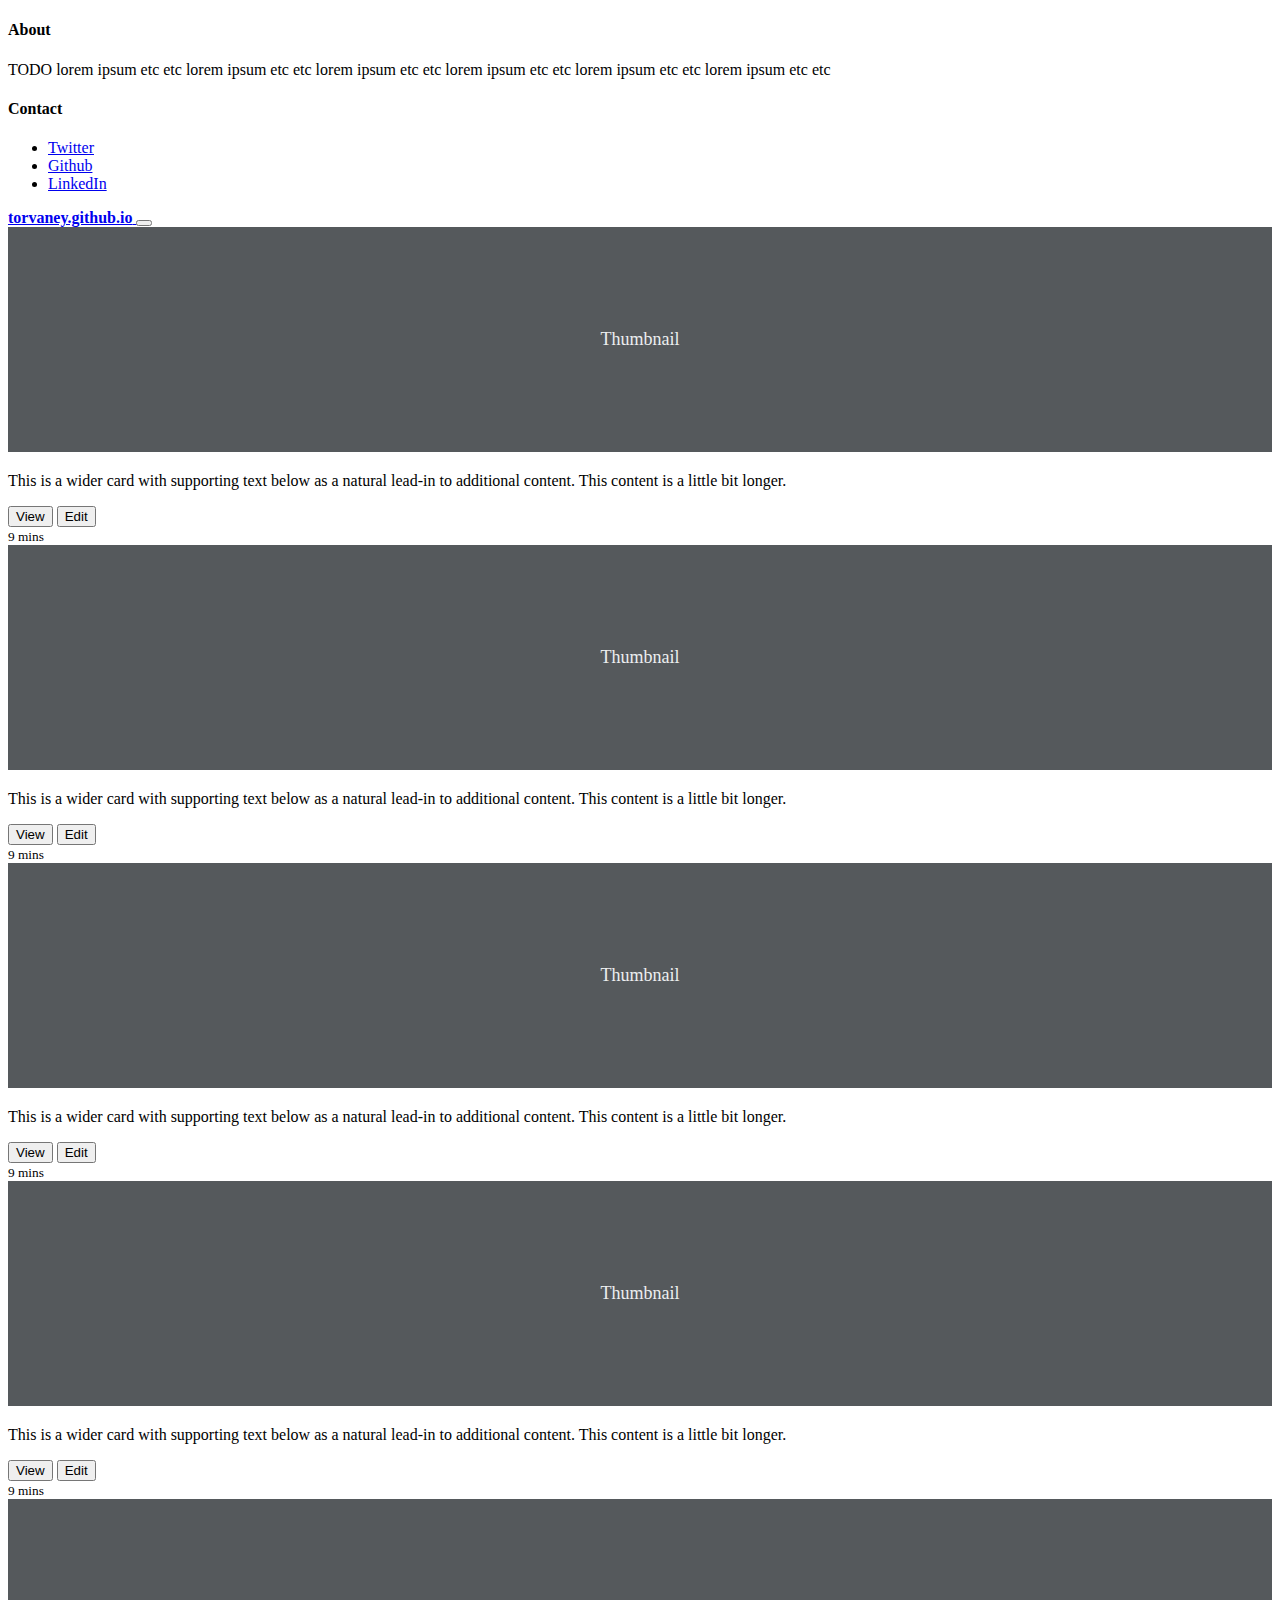
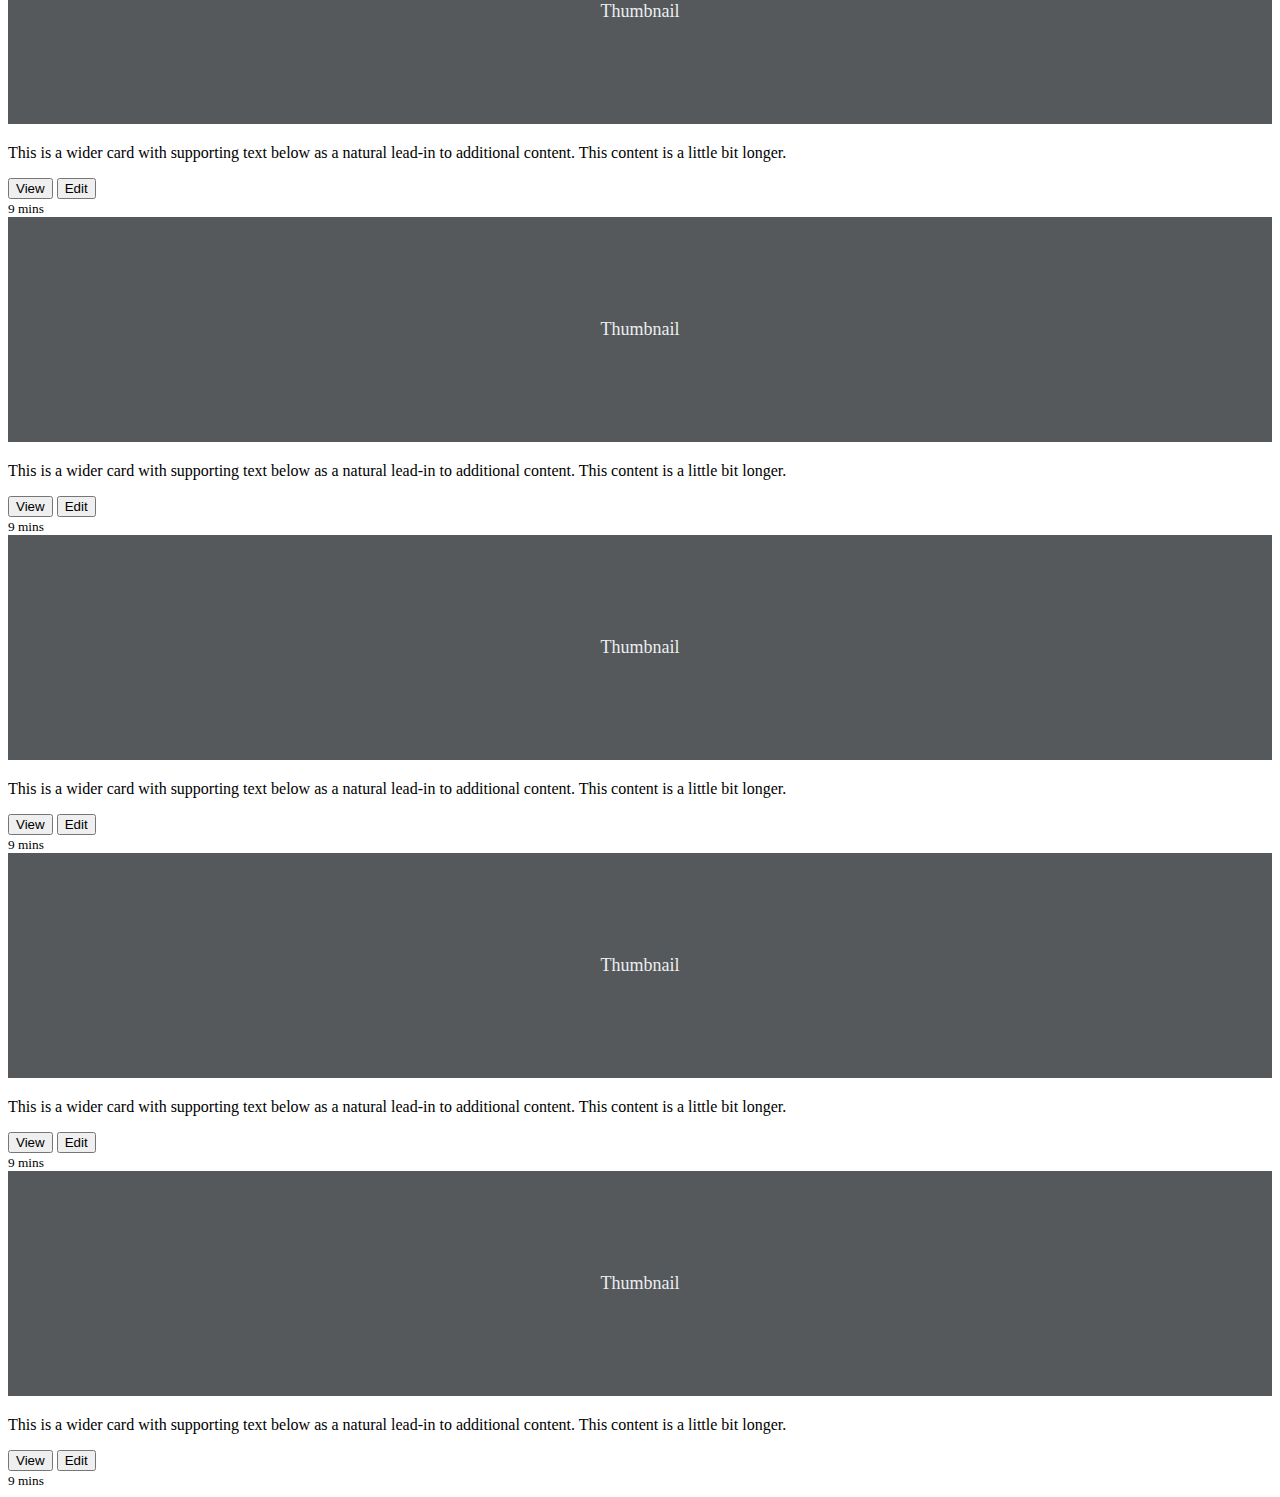
==== commit c3c81e57: "Copy bootstrap example for homepage" ====
--- a/index.html
+++ b/index.html
@@ -1,11900 +1,235 @@
-<!DOCTYPE HTML>
-<html>
-<head>
-  <meta charset="UTF-8">
-  <title>Home</title>
-  <style>body { padding: 0; margin: 0; }</style>
-</head>
-
+<!doctype html>
+<html lang="en">
+  <head>
+    <meta charset="utf-8">
+    <meta name="viewport" content="width=device-width, initial-scale=1">
+    <meta name="description" content="Personal website for Ben Torvaney">
+    <meta name="author" content="Ben Torvaney">
+    <title>torvaney.github.io</title>
+
+    <!-- Bootstrap core CSS -->
+    <link href="https://cdn.jsdelivr.net/npm/bootstrap@5.0.0-beta1/dist/css/bootstrap.min.css" rel="stylesheet" integrity="sha384-giJF6kkoqNQ00vy+HMDP7azOuL0xtbfIcaT9wjKHr8RbDVddVHyTfAAsrekwKmP1" crossorigin="anonymous">
+
+    <!-- Ripped from https://getbootstrap.com/docs/5.0/examples/album/ -->
+    <!-- Favicons -->
+    <link rel="apple-touch-icon" href="/docs/5.0/assets/img/favicons/apple-touch-icon.png" sizes="180x180">
+    <link rel="icon" href="/docs/5.0/assets/img/favicons/favicon-32x32.png" sizes="32x32" type="image/png">
+    <link rel="icon" href="/docs/5.0/assets/img/favicons/favicon-16x16.png" sizes="16x16" type="image/png">
+    <link rel="manifest" href="/docs/5.0/assets/img/favicons/manifest.json">
+    <link rel="mask-icon" href="/docs/5.0/assets/img/favicons/safari-pinned-tab.svg" color="#7952b3">
+    <link rel="icon" href="/docs/5.0/assets/img/favicons/favicon.ico">
+    <meta name="theme-color" content="#7952b3">
+
+    <style>
+      .bd-placeholder-img {
+        font-size: 1.125rem;
+        text-anchor: middle;
+        -webkit-user-select: none;
+        -moz-user-select: none;
+        user-select: none;
+      }
+
+      @media (min-width: 768px) {
+        .bd-placeholder-img-lg {
+          font-size: 3.5rem;
+        }
+      }
+    </style>
+
+  </head>
 <body>
 
-<pre id="elm"></pre>
-
-<script>
-try {
-(function(scope){
-'use strict';
-
-function F(arity, fun, wrapper) {
-  wrapper.a = arity;
-  wrapper.f = fun;
-  return wrapper;
-}
-
-function F2(fun) {
-  return F(2, fun, function(a) { return function(b) { return fun(a,b); }; })
-}
-function F3(fun) {
-  return F(3, fun, function(a) {
-    return function(b) { return function(c) { return fun(a, b, c); }; };
-  });
-}
-function F4(fun) {
-  return F(4, fun, function(a) { return function(b) { return function(c) {
-    return function(d) { return fun(a, b, c, d); }; }; };
-  });
-}
-function F5(fun) {
-  return F(5, fun, function(a) { return function(b) { return function(c) {
-    return function(d) { return function(e) { return fun(a, b, c, d, e); }; }; }; };
-  });
-}
-function F6(fun) {
-  return F(6, fun, function(a) { return function(b) { return function(c) {
-    return function(d) { return function(e) { return function(f) {
-    return fun(a, b, c, d, e, f); }; }; }; }; };
-  });
-}
-function F7(fun) {
-  return F(7, fun, function(a) { return function(b) { return function(c) {
-    return function(d) { return function(e) { return function(f) {
-    return function(g) { return fun(a, b, c, d, e, f, g); }; }; }; }; }; };
-  });
-}
-function F8(fun) {
-  return F(8, fun, function(a) { return function(b) { return function(c) {
-    return function(d) { return function(e) { return function(f) {
-    return function(g) { return function(h) {
-    return fun(a, b, c, d, e, f, g, h); }; }; }; }; }; }; };
-  });
-}
-function F9(fun) {
-  return F(9, fun, function(a) { return function(b) { return function(c) {
-    return function(d) { return function(e) { return function(f) {
-    return function(g) { return function(h) { return function(i) {
-    return fun(a, b, c, d, e, f, g, h, i); }; }; }; }; }; }; }; };
-  });
-}
-
-function A2(fun, a, b) {
-  return fun.a === 2 ? fun.f(a, b) : fun(a)(b);
-}
-function A3(fun, a, b, c) {
-  return fun.a === 3 ? fun.f(a, b, c) : fun(a)(b)(c);
-}
-function A4(fun, a, b, c, d) {
-  return fun.a === 4 ? fun.f(a, b, c, d) : fun(a)(b)(c)(d);
-}
-function A5(fun, a, b, c, d, e) {
-  return fun.a === 5 ? fun.f(a, b, c, d, e) : fun(a)(b)(c)(d)(e);
-}
-function A6(fun, a, b, c, d, e, f) {
-  return fun.a === 6 ? fun.f(a, b, c, d, e, f) : fun(a)(b)(c)(d)(e)(f);
-}
-function A7(fun, a, b, c, d, e, f, g) {
-  return fun.a === 7 ? fun.f(a, b, c, d, e, f, g) : fun(a)(b)(c)(d)(e)(f)(g);
-}
-function A8(fun, a, b, c, d, e, f, g, h) {
-  return fun.a === 8 ? fun.f(a, b, c, d, e, f, g, h) : fun(a)(b)(c)(d)(e)(f)(g)(h);
-}
-function A9(fun, a, b, c, d, e, f, g, h, i) {
-  return fun.a === 9 ? fun.f(a, b, c, d, e, f, g, h, i) : fun(a)(b)(c)(d)(e)(f)(g)(h)(i);
-}
-
-console.warn('Compiled in DEV mode. Follow the advice at https://elm-lang.org/0.19.1/optimize for better performance and smaller assets.');
-
-
-var _List_Nil_UNUSED = { $: 0 };
-var _List_Nil = { $: '[]' };
-
-function _List_Cons_UNUSED(hd, tl) { return { $: 1, a: hd, b: tl }; }
-function _List_Cons(hd, tl) { return { $: '::', a: hd, b: tl }; }
-
-
-var _List_cons = F2(_List_Cons);
-
-function _List_fromArray(arr)
-{
-	var out = _List_Nil;
-	for (var i = arr.length; i--; )
-	{
-		out = _List_Cons(arr[i], out);
-	}
-	return out;
-}
-
-function _List_toArray(xs)
-{
-	for (var out = []; xs.b; xs = xs.b) // WHILE_CONS
-	{
-		out.push(xs.a);
-	}
-	return out;
-}
-
-var _List_map2 = F3(function(f, xs, ys)
-{
-	for (var arr = []; xs.b && ys.b; xs = xs.b, ys = ys.b) // WHILE_CONSES
-	{
-		arr.push(A2(f, xs.a, ys.a));
-	}
-	return _List_fromArray(arr);
-});
-
-var _List_map3 = F4(function(f, xs, ys, zs)
-{
-	for (var arr = []; xs.b && ys.b && zs.b; xs = xs.b, ys = ys.b, zs = zs.b) // WHILE_CONSES
-	{
-		arr.push(A3(f, xs.a, ys.a, zs.a));
-	}
-	return _List_fromArray(arr);
-});
-
-var _List_map4 = F5(function(f, ws, xs, ys, zs)
-{
-	for (var arr = []; ws.b && xs.b && ys.b && zs.b; ws = ws.b, xs = xs.b, ys = ys.b, zs = zs.b) // WHILE_CONSES
-	{
-		arr.push(A4(f, ws.a, xs.a, ys.a, zs.a));
-	}
-	return _List_fromArray(arr);
-});
-
-var _List_map5 = F6(function(f, vs, ws, xs, ys, zs)
-{
-	for (var arr = []; vs.b && ws.b && xs.b && ys.b && zs.b; vs = vs.b, ws = ws.b, xs = xs.b, ys = ys.b, zs = zs.b) // WHILE_CONSES
-	{
-		arr.push(A5(f, vs.a, ws.a, xs.a, ys.a, zs.a));
-	}
-	return _List_fromArray(arr);
-});
-
-var _List_sortBy = F2(function(f, xs)
-{
-	return _List_fromArray(_List_toArray(xs).sort(function(a, b) {
-		return _Utils_cmp(f(a), f(b));
-	}));
-});
-
-var _List_sortWith = F2(function(f, xs)
-{
-	return _List_fromArray(_List_toArray(xs).sort(function(a, b) {
-		var ord = A2(f, a, b);
-		return ord === $elm$core$Basics$EQ ? 0 : ord === $elm$core$Basics$LT ? -1 : 1;
-	}));
-});
-
-
-
-var _JsArray_empty = [];
-
-function _JsArray_singleton(value)
-{
-    return [value];
-}
-
-function _JsArray_length(array)
-{
-    return array.length;
-}
-
-var _JsArray_initialize = F3(function(size, offset, func)
-{
-    var result = new Array(size);
-
-    for (var i = 0; i < size; i++)
-    {
-        result[i] = func(offset + i);
-    }
-
-    return result;
-});
-
-var _JsArray_initializeFromList = F2(function (max, ls)
-{
-    var result = new Array(max);
-
-    for (var i = 0; i < max && ls.b; i++)
-    {
-        result[i] = ls.a;
-        ls = ls.b;
-    }
-
-    result.length = i;
-    return _Utils_Tuple2(result, ls);
-});
-
-var _JsArray_unsafeGet = F2(function(index, array)
-{
-    return array[index];
-});
-
-var _JsArray_unsafeSet = F3(function(index, value, array)
-{
-    var length = array.length;
-    var result = new Array(length);
-
-    for (var i = 0; i < length; i++)
-    {
-        result[i] = array[i];
-    }
-
-    result[index] = value;
-    return result;
-});
-
-var _JsArray_push = F2(function(value, array)
-{
-    var length = array.length;
-    var result = new Array(length + 1);
-
-    for (var i = 0; i < length; i++)
-    {
-        result[i] = array[i];
-    }
-
-    result[length] = value;
-    return result;
-});
-
-var _JsArray_foldl = F3(function(func, acc, array)
-{
-    var length = array.length;
-
-    for (var i = 0; i < length; i++)
-    {
-        acc = A2(func, array[i], acc);
-    }
-
-    return acc;
-});
-
-var _JsArray_foldr = F3(function(func, acc, array)
-{
-    for (var i = array.length - 1; i >= 0; i--)
-    {
-        acc = A2(func, array[i], acc);
-    }
-
-    return acc;
-});
-
-var _JsArray_map = F2(function(func, array)
-{
-    var length = array.length;
-    var result = new Array(length);
-
-    for (var i = 0; i < length; i++)
-    {
-        result[i] = func(array[i]);
-    }
-
-    return result;
-});
-
-var _JsArray_indexedMap = F3(function(func, offset, array)
-{
-    var length = array.length;
-    var result = new Array(length);
-
-    for (var i = 0; i < length; i++)
-    {
-        result[i] = A2(func, offset + i, array[i]);
-    }
-
-    return result;
-});
-
-var _JsArray_slice = F3(function(from, to, array)
-{
-    return array.slice(from, to);
-});
-
-var _JsArray_appendN = F3(function(n, dest, source)
-{
-    var destLen = dest.length;
-    var itemsToCopy = n - destLen;
-
-    if (itemsToCopy > source.length)
-    {
-        itemsToCopy = source.length;
-    }
-
-    var size = destLen + itemsToCopy;
-    var result = new Array(size);
-
-    for (var i = 0; i < destLen; i++)
-    {
-        result[i] = dest[i];
-    }
-
-    for (var i = 0; i < itemsToCopy; i++)
-    {
-        result[i + destLen] = source[i];
-    }
-
-    return result;
-});
-
-
-
-// LOG
-
-var _Debug_log_UNUSED = F2(function(tag, value)
-{
-	return value;
-});
-
-var _Debug_log = F2(function(tag, value)
-{
-	console.log(tag + ': ' + _Debug_toString(value));
-	return value;
-});
-
-
-// TODOS
-
-function _Debug_todo(moduleName, region)
-{
-	return function(message) {
-		_Debug_crash(8, moduleName, region, message);
-	};
-}
-
-function _Debug_todoCase(moduleName, region, value)
-{
-	return function(message) {
-		_Debug_crash(9, moduleName, region, value, message);
-	};
-}
-
-
-// TO STRING
-
-function _Debug_toString_UNUSED(value)
-{
-	return '<internals>';
-}
-
-function _Debug_toString(value)
-{
-	return _Debug_toAnsiString(false, value);
-}
-
-function _Debug_toAnsiString(ansi, value)
-{
-	if (typeof value === 'function')
-	{
-		return _Debug_internalColor(ansi, '<function>');
-	}
-
-	if (typeof value === 'boolean')
-	{
-		return _Debug_ctorColor(ansi, value ? 'True' : 'False');
-	}
-
-	if (typeof value === 'number')
-	{
-		return _Debug_numberColor(ansi, value + '');
-	}
-
-	if (value instanceof String)
-	{
-		return _Debug_charColor(ansi, "'" + _Debug_addSlashes(value, true) + "'");
-	}
-
-	if (typeof value === 'string')
-	{
-		return _Debug_stringColor(ansi, '"' + _Debug_addSlashes(value, false) + '"');
-	}
-
-	if (typeof value === 'object' && '$' in value)
-	{
-		var tag = value.$;
-
-		if (typeof tag === 'number')
-		{
-			return _Debug_internalColor(ansi, '<internals>');
-		}
-
-		if (tag[0] === '#')
-		{
-			var output = [];
-			for (var k in value)
-			{
-				if (k === '$') continue;
-				output.push(_Debug_toAnsiString(ansi, value[k]));
-			}
-			return '(' + output.join(',') + ')';
-		}
-
-		if (tag === 'Set_elm_builtin')
-		{
-			return _Debug_ctorColor(ansi, 'Set')
-				+ _Debug_fadeColor(ansi, '.fromList') + ' '
-				+ _Debug_toAnsiString(ansi, $elm$core$Set$toList(value));
-		}
-
-		if (tag === 'RBNode_elm_builtin' || tag === 'RBEmpty_elm_builtin')
-		{
-			return _Debug_ctorColor(ansi, 'Dict')
-				+ _Debug_fadeColor(ansi, '.fromList') + ' '
-				+ _Debug_toAnsiString(ansi, $elm$core$Dict$toList(value));
-		}
-
-		if (tag === 'Array_elm_builtin')
-		{
-			return _Debug_ctorColor(ansi, 'Array')
-				+ _Debug_fadeColor(ansi, '.fromList') + ' '
-				+ _Debug_toAnsiString(ansi, $elm$core$Array$toList(value));
-		}
-
-		if (tag === '::' || tag === '[]')
-		{
-			var output = '[';
-
-			value.b && (output += _Debug_toAnsiString(ansi, value.a), value = value.b)
-
-			for (; value.b; value = value.b) // WHILE_CONS
-			{
-				output += ',' + _Debug_toAnsiString(ansi, value.a);
-			}
-			return output + ']';
-		}
-
-		var output = '';
-		for (var i in value)
-		{
-			if (i === '$') continue;
-			var str = _Debug_toAnsiString(ansi, value[i]);
-			var c0 = str[0];
-			var parenless = c0 === '{' || c0 === '(' || c0 === '[' || c0 === '<' || c0 === '"' || str.indexOf(' ') < 0;
-			output += ' ' + (parenless ? str : '(' + str + ')');
-		}
-		return _Debug_ctorColor(ansi, tag) + output;
-	}
-
-	if (typeof DataView === 'function' && value instanceof DataView)
-	{
-		return _Debug_stringColor(ansi, '<' + value.byteLength + ' bytes>');
-	}
-
-	if (typeof File !== 'undefined' && value instanceof File)
-	{
-		return _Debug_internalColor(ansi, '<' + value.name + '>');
-	}
-
-	if (typeof value === 'object')
-	{
-		var output = [];
-		for (var key in value)
-		{
-			var field = key[0] === '_' ? key.slice(1) : key;
-			output.push(_Debug_fadeColor(ansi, field) + ' = ' + _Debug_toAnsiString(ansi, value[key]));
-		}
-		if (output.length === 0)
-		{
-			return '{}';
-		}
-		return '{ ' + output.join(', ') + ' }';
-	}
-
-	return _Debug_internalColor(ansi, '<internals>');
-}
-
-function _Debug_addSlashes(str, isChar)
-{
-	var s = str
-		.replace(/\\/g, '\\\\')
-		.replace(/\n/g, '\\n')
-		.replace(/\t/g, '\\t')
-		.replace(/\r/g, '\\r')
-		.replace(/\v/g, '\\v')
-		.replace(/\0/g, '\\0');
-
-	if (isChar)
-	{
-		return s.replace(/\'/g, '\\\'');
-	}
-	else
-	{
-		return s.replace(/\"/g, '\\"');
-	}
-}
-
-function _Debug_ctorColor(ansi, string)
-{
-	return ansi ? '\x1b[96m' + string + '\x1b[0m' : string;
-}
-
-function _Debug_numberColor(ansi, string)
-{
-	return ansi ? '\x1b[95m' + string + '\x1b[0m' : string;
-}
-
-function _Debug_stringColor(ansi, string)
-{
-	return ansi ? '\x1b[93m' + string + '\x1b[0m' : string;
-}
-
-function _Debug_charColor(ansi, string)
-{
-	return ansi ? '\x1b[92m' + string + '\x1b[0m' : string;
-}
-
-function _Debug_fadeColor(ansi, string)
-{
-	return ansi ? '\x1b[37m' + string + '\x1b[0m' : string;
-}
-
-function _Debug_internalColor(ansi, string)
-{
-	return ansi ? '\x1b[36m' + string + '\x1b[0m' : string;
-}
-
-function _Debug_toHexDigit(n)
-{
-	return String.fromCharCode(n < 10 ? 48 + n : 55 + n);
-}
-
-
-// CRASH
-
-
-function _Debug_crash_UNUSED(identifier)
-{
-	throw new Error('https://github.com/elm/core/blob/1.0.0/hints/' + identifier + '.md');
-}
-
-
-function _Debug_crash(identifier, fact1, fact2, fact3, fact4)
-{
-	switch(identifier)
-	{
-		case 0:
-			throw new Error('What node should I take over? In JavaScript I need something like:\n\n    Elm.Main.init({\n        node: document.getElementById("elm-node")\n    })\n\nYou need to do this with any Browser.sandbox or Browser.element program.');
-
-		case 1:
-			throw new Error('Browser.application programs cannot handle URLs like this:\n\n    ' + document.location.href + '\n\nWhat is the root? The root of your file system? Try looking at this program with `elm reactor` or some other server.');
-
-		case 2:
-			var jsonErrorString = fact1;
-			throw new Error('Problem with the flags given to your Elm program on initialization.\n\n' + jsonErrorString);
-
-		case 3:
-			var portName = fact1;
-			throw new Error('There can only be one port named `' + portName + '`, but your program has multiple.');
-
-		case 4:
-			var portName = fact1;
-			var problem = fact2;
-			throw new Error('Trying to send an unexpected type of value through port `' + portName + '`:\n' + problem);
-
-		case 5:
-			throw new Error('Trying to use `(==)` on functions.\nThere is no way to know if functions are "the same" in the Elm sense.\nRead more about this at https://package.elm-lang.org/packages/elm/core/latest/Basics#== which describes why it is this way and what the better version will look like.');
-
-		case 6:
-			var moduleName = fact1;
-			throw new Error('Your page is loading multiple Elm scripts with a module named ' + moduleName + '. Maybe a duplicate script is getting loaded accidentally? If not, rename one of them so I know which is which!');
-
-		case 8:
-			var moduleName = fact1;
-			var region = fact2;
-			var message = fact3;
-			throw new Error('TODO in module `' + moduleName + '` ' + _Debug_regionToString(region) + '\n\n' + message);
-
-		case 9:
-			var moduleName = fact1;
-			var region = fact2;
-			var value = fact3;
-			var message = fact4;
-			throw new Error(
-				'TODO in module `' + moduleName + '` from the `case` expression '
-				+ _Debug_regionToString(region) + '\n\nIt received the following value:\n\n    '
-				+ _Debug_toString(value).replace('\n', '\n    ')
-				+ '\n\nBut the branch that handles it says:\n\n    ' + message.replace('\n', '\n    ')
-			);
-
-		case 10:
-			throw new Error('Bug in https://github.com/elm/virtual-dom/issues');
-
-		case 11:
-			throw new Error('Cannot perform mod 0. Division by zero error.');
-	}
-}
-
-function _Debug_regionToString(region)
-{
-	if (region.start.line === region.end.line)
-	{
-		return 'on line ' + region.start.line;
-	}
-	return 'on lines ' + region.start.line + ' through ' + region.end.line;
-}
-
-
-
-// EQUALITY
-
-function _Utils_eq(x, y)
-{
-	for (
-		var pair, stack = [], isEqual = _Utils_eqHelp(x, y, 0, stack);
-		isEqual && (pair = stack.pop());
-		isEqual = _Utils_eqHelp(pair.a, pair.b, 0, stack)
-		)
-	{}
-
-	return isEqual;
-}
-
-function _Utils_eqHelp(x, y, depth, stack)
-{
-	if (x === y)
-	{
-		return true;
-	}
-
-	if (typeof x !== 'object' || x === null || y === null)
-	{
-		typeof x === 'function' && _Debug_crash(5);
-		return false;
-	}
-
-	if (depth > 100)
-	{
-		stack.push(_Utils_Tuple2(x,y));
-		return true;
-	}
-
-	/**/
-	if (x.$ === 'Set_elm_builtin')
-	{
-		x = $elm$core$Set$toList(x);
-		y = $elm$core$Set$toList(y);
-	}
-	if (x.$ === 'RBNode_elm_builtin' || x.$ === 'RBEmpty_elm_builtin')
-	{
-		x = $elm$core$Dict$toList(x);
-		y = $elm$core$Dict$toList(y);
-	}
-	//*/
-
-	/**_UNUSED/
-	if (x.$ < 0)
-	{
-		x = $elm$core$Dict$toList(x);
-		y = $elm$core$Dict$toList(y);
-	}
-	//*/
-
-	for (var key in x)
-	{
-		if (!_Utils_eqHelp(x[key], y[key], depth + 1, stack))
-		{
-			return false;
-		}
-	}
-	return true;
-}
-
-var _Utils_equal = F2(_Utils_eq);
-var _Utils_notEqual = F2(function(a, b) { return !_Utils_eq(a,b); });
-
-
-
-// COMPARISONS
-
-// Code in Generate/JavaScript.hs, Basics.js, and List.js depends on
-// the particular integer values assigned to LT, EQ, and GT.
-
-function _Utils_cmp(x, y, ord)
-{
-	if (typeof x !== 'object')
-	{
-		return x === y ? /*EQ*/ 0 : x < y ? /*LT*/ -1 : /*GT*/ 1;
-	}
-
-	/**/
-	if (x instanceof String)
-	{
-		var a = x.valueOf();
-		var b = y.valueOf();
-		return a === b ? 0 : a < b ? -1 : 1;
-	}
-	//*/
-
-	/**_UNUSED/
-	if (typeof x.$ === 'undefined')
-	//*/
-	/**/
-	if (x.$[0] === '#')
-	//*/
-	{
-		return (ord = _Utils_cmp(x.a, y.a))
-			? ord
-			: (ord = _Utils_cmp(x.b, y.b))
-				? ord
-				: _Utils_cmp(x.c, y.c);
-	}
-
-	// traverse conses until end of a list or a mismatch
-	for (; x.b && y.b && !(ord = _Utils_cmp(x.a, y.a)); x = x.b, y = y.b) {} // WHILE_CONSES
-	return ord || (x.b ? /*GT*/ 1 : y.b ? /*LT*/ -1 : /*EQ*/ 0);
-}
-
-var _Utils_lt = F2(function(a, b) { return _Utils_cmp(a, b) < 0; });
-var _Utils_le = F2(function(a, b) { return _Utils_cmp(a, b) < 1; });
-var _Utils_gt = F2(function(a, b) { return _Utils_cmp(a, b) > 0; });
-var _Utils_ge = F2(function(a, b) { return _Utils_cmp(a, b) >= 0; });
-
-var _Utils_compare = F2(function(x, y)
-{
-	var n = _Utils_cmp(x, y);
-	return n < 0 ? $elm$core$Basics$LT : n ? $elm$core$Basics$GT : $elm$core$Basics$EQ;
-});
-
-
-// COMMON VALUES
-
-var _Utils_Tuple0_UNUSED = 0;
-var _Utils_Tuple0 = { $: '#0' };
-
-function _Utils_Tuple2_UNUSED(a, b) { return { a: a, b: b }; }
-function _Utils_Tuple2(a, b) { return { $: '#2', a: a, b: b }; }
-
-function _Utils_Tuple3_UNUSED(a, b, c) { return { a: a, b: b, c: c }; }
-function _Utils_Tuple3(a, b, c) { return { $: '#3', a: a, b: b, c: c }; }
-
-function _Utils_chr_UNUSED(c) { return c; }
-function _Utils_chr(c) { return new String(c); }
-
-
-// RECORDS
-
-function _Utils_update(oldRecord, updatedFields)
-{
-	var newRecord = {};
-
-	for (var key in oldRecord)
-	{
-		newRecord[key] = oldRecord[key];
-	}
-
-	for (var key in updatedFields)
-	{
-		newRecord[key] = updatedFields[key];
-	}
-
-	return newRecord;
-}
-
-
-// APPEND
-
-var _Utils_append = F2(_Utils_ap);
-
-function _Utils_ap(xs, ys)
-{
-	// append Strings
-	if (typeof xs === 'string')
-	{
-		return xs + ys;
-	}
-
-	// append Lists
-	if (!xs.b)
-	{
-		return ys;
-	}
-	var root = _List_Cons(xs.a, ys);
-	xs = xs.b
-	for (var curr = root; xs.b; xs = xs.b) // WHILE_CONS
-	{
-		curr = curr.b = _List_Cons(xs.a, ys);
-	}
-	return root;
-}
-
-
-
-// MATH
-
-var _Basics_add = F2(function(a, b) { return a + b; });
-var _Basics_sub = F2(function(a, b) { return a - b; });
-var _Basics_mul = F2(function(a, b) { return a * b; });
-var _Basics_fdiv = F2(function(a, b) { return a / b; });
-var _Basics_idiv = F2(function(a, b) { return (a / b) | 0; });
-var _Basics_pow = F2(Math.pow);
-
-var _Basics_remainderBy = F2(function(b, a) { return a % b; });
-
-// https://www.microsoft.com/en-us/research/wp-content/uploads/2016/02/divmodnote-letter.pdf
-var _Basics_modBy = F2(function(modulus, x)
-{
-	var answer = x % modulus;
-	return modulus === 0
-		? _Debug_crash(11)
-		:
-	((answer > 0 && modulus < 0) || (answer < 0 && modulus > 0))
-		? answer + modulus
-		: answer;
-});
-
-
-// TRIGONOMETRY
-
-var _Basics_pi = Math.PI;
-var _Basics_e = Math.E;
-var _Basics_cos = Math.cos;
-var _Basics_sin = Math.sin;
-var _Basics_tan = Math.tan;
-var _Basics_acos = Math.acos;
-var _Basics_asin = Math.asin;
-var _Basics_atan = Math.atan;
-var _Basics_atan2 = F2(Math.atan2);
-
-
-// MORE MATH
-
-function _Basics_toFloat(x) { return x; }
-function _Basics_truncate(n) { return n | 0; }
-function _Basics_isInfinite(n) { return n === Infinity || n === -Infinity; }
-
-var _Basics_ceiling = Math.ceil;
-var _Basics_floor = Math.floor;
-var _Basics_round = Math.round;
-var _Basics_sqrt = Math.sqrt;
-var _Basics_log = Math.log;
-var _Basics_isNaN = isNaN;
-
-
-// BOOLEANS
-
-function _Basics_not(bool) { return !bool; }
-var _Basics_and = F2(function(a, b) { return a && b; });
-var _Basics_or  = F2(function(a, b) { return a || b; });
-var _Basics_xor = F2(function(a, b) { return a !== b; });
-
-
-
-var _String_cons = F2(function(chr, str)
-{
-	return chr + str;
-});
-
-function _String_uncons(string)
-{
-	var word = string.charCodeAt(0);
-	return !isNaN(word)
-		? $elm$core$Maybe$Just(
-			0xD800 <= word && word <= 0xDBFF
-				? _Utils_Tuple2(_Utils_chr(string[0] + string[1]), string.slice(2))
-				: _Utils_Tuple2(_Utils_chr(string[0]), string.slice(1))
-		)
-		: $elm$core$Maybe$Nothing;
-}
-
-var _String_append = F2(function(a, b)
-{
-	return a + b;
-});
-
-function _String_length(str)
-{
-	return str.length;
-}
-
-var _String_map = F2(function(func, string)
-{
-	var len = string.length;
-	var array = new Array(len);
-	var i = 0;
-	while (i < len)
-	{
-		var word = string.charCodeAt(i);
-		if (0xD800 <= word && word <= 0xDBFF)
-		{
-			array[i] = func(_Utils_chr(string[i] + string[i+1]));
-			i += 2;
-			continue;
-		}
-		array[i] = func(_Utils_chr(string[i]));
-		i++;
-	}
-	return array.join('');
-});
-
-var _String_filter = F2(function(isGood, str)
-{
-	var arr = [];
-	var len = str.length;
-	var i = 0;
-	while (i < len)
-	{
-		var char = str[i];
-		var word = str.charCodeAt(i);
-		i++;
-		if (0xD800 <= word && word <= 0xDBFF)
-		{
-			char += str[i];
-			i++;
-		}
-
-		if (isGood(_Utils_chr(char)))
-		{
-			arr.push(char);
-		}
-	}
-	return arr.join('');
-});
-
-function _String_reverse(str)
-{
-	var len = str.length;
-	var arr = new Array(len);
-	var i = 0;
-	while (i < len)
-	{
-		var word = str.charCodeAt(i);
-		if (0xD800 <= word && word <= 0xDBFF)
-		{
-			arr[len - i] = str[i + 1];
-			i++;
-			arr[len - i] = str[i - 1];
-			i++;
-		}
-		else
-		{
-			arr[len - i] = str[i];
-			i++;
-		}
-	}
-	return arr.join('');
-}
-
-var _String_foldl = F3(function(func, state, string)
-{
-	var len = string.length;
-	var i = 0;
-	while (i < len)
-	{
-		var char = string[i];
-		var word = string.charCodeAt(i);
-		i++;
-		if (0xD800 <= word && word <= 0xDBFF)
-		{
-			char += string[i];
-			i++;
-		}
-		state = A2(func, _Utils_chr(char), state);
-	}
-	return state;
-});
-
-var _String_foldr = F3(function(func, state, string)
-{
-	var i = string.length;
-	while (i--)
-	{
-		var char = string[i];
-		var word = string.charCodeAt(i);
-		if (0xDC00 <= word && word <= 0xDFFF)
-		{
-			i--;
-			char = string[i] + char;
-		}
-		state = A2(func, _Utils_chr(char), state);
-	}
-	return state;
-});
-
-var _String_split = F2(function(sep, str)
-{
-	return str.split(sep);
-});
-
-var _String_join = F2(function(sep, strs)
-{
-	return strs.join(sep);
-});
-
-var _String_slice = F3(function(start, end, str) {
-	return str.slice(start, end);
-});
-
-function _String_trim(str)
-{
-	return str.trim();
-}
-
-function _String_trimLeft(str)
-{
-	return str.replace(/^\s+/, '');
-}
-
-function _String_trimRight(str)
-{
-	return str.replace(/\s+$/, '');
-}
-
-function _String_words(str)
-{
-	return _List_fromArray(str.trim().split(/\s+/g));
-}
-
-function _String_lines(str)
-{
-	return _List_fromArray(str.split(/\r\n|\r|\n/g));
-}
-
-function _String_toUpper(str)
-{
-	return str.toUpperCase();
-}
-
-function _String_toLower(str)
-{
-	return str.toLowerCase();
-}
-
-var _String_any = F2(function(isGood, string)
-{
-	var i = string.length;
-	while (i--)
-	{
-		var char = string[i];
-		var word = string.charCodeAt(i);
-		if (0xDC00 <= word && word <= 0xDFFF)
-		{
-			i--;
-			char = string[i] + char;
-		}
-		if (isGood(_Utils_chr(char)))
-		{
-			return true;
-		}
-	}
-	return false;
-});
-
-var _String_all = F2(function(isGood, string)
-{
-	var i = string.length;
-	while (i--)
-	{
-		var char = string[i];
-		var word = string.charCodeAt(i);
-		if (0xDC00 <= word && word <= 0xDFFF)
-		{
-			i--;
-			char = string[i] + char;
-		}
-		if (!isGood(_Utils_chr(char)))
-		{
-			return false;
-		}
-	}
-	return true;
-});
-
-var _String_contains = F2(function(sub, str)
-{
-	return str.indexOf(sub) > -1;
-});
-
-var _String_startsWith = F2(function(sub, str)
-{
-	return str.indexOf(sub) === 0;
-});
-
-var _String_endsWith = F2(function(sub, str)
-{
-	return str.length >= sub.length &&
-		str.lastIndexOf(sub) === str.length - sub.length;
-});
-
-var _String_indexes = F2(function(sub, str)
-{
-	var subLen = sub.length;
-
-	if (subLen < 1)
-	{
-		return _List_Nil;
-	}
-
-	var i = 0;
-	var is = [];
-
-	while ((i = str.indexOf(sub, i)) > -1)
-	{
-		is.push(i);
-		i = i + subLen;
-	}
-
-	return _List_fromArray(is);
-});
-
-
-// TO STRING
-
-function _String_fromNumber(number)
-{
-	return number + '';
-}
-
-
-// INT CONVERSIONS
-
-function _String_toInt(str)
-{
-	var total = 0;
-	var code0 = str.charCodeAt(0);
-	var start = code0 == 0x2B /* + */ || code0 == 0x2D /* - */ ? 1 : 0;
-
-	for (var i = start; i < str.length; ++i)
-	{
-		var code = str.charCodeAt(i);
-		if (code < 0x30 || 0x39 < code)
-		{
-			return $elm$core$Maybe$Nothing;
-		}
-		total = 10 * total + code - 0x30;
-	}
-
-	return i == start
-		? $elm$core$Maybe$Nothing
-		: $elm$core$Maybe$Just(code0 == 0x2D ? -total : total);
-}
-
-
-// FLOAT CONVERSIONS
-
-function _String_toFloat(s)
-{
-	// check if it is a hex, octal, or binary number
-	if (s.length === 0 || /[\sxbo]/.test(s))
-	{
-		return $elm$core$Maybe$Nothing;
-	}
-	var n = +s;
-	// faster isNaN check
-	return n === n ? $elm$core$Maybe$Just(n) : $elm$core$Maybe$Nothing;
-}
-
-function _String_fromList(chars)
-{
-	return _List_toArray(chars).join('');
-}
-
-
-
-
-function _Char_toCode(char)
-{
-	var code = char.charCodeAt(0);
-	if (0xD800 <= code && code <= 0xDBFF)
-	{
-		return (code - 0xD800) * 0x400 + char.charCodeAt(1) - 0xDC00 + 0x10000
-	}
-	return code;
-}
-
-function _Char_fromCode(code)
-{
-	return _Utils_chr(
-		(code < 0 || 0x10FFFF < code)
-			? '\uFFFD'
-			:
-		(code <= 0xFFFF)
-			? String.fromCharCode(code)
-			:
-		(code -= 0x10000,
-			String.fromCharCode(Math.floor(code / 0x400) + 0xD800, code % 0x400 + 0xDC00)
-		)
-	);
-}
-
-function _Char_toUpper(char)
-{
-	return _Utils_chr(char.toUpperCase());
-}
-
-function _Char_toLower(char)
-{
-	return _Utils_chr(char.toLowerCase());
-}
-
-function _Char_toLocaleUpper(char)
-{
-	return _Utils_chr(char.toLocaleUpperCase());
-}
-
-function _Char_toLocaleLower(char)
-{
-	return _Utils_chr(char.toLocaleLowerCase());
-}
-
-
-
-/**/
-function _Json_errorToString(error)
-{
-	return $elm$json$Json$Decode$errorToString(error);
-}
-//*/
-
-
-// CORE DECODERS
-
-function _Json_succeed(msg)
-{
-	return {
-		$: 0,
-		a: msg
-	};
-}
-
-function _Json_fail(msg)
-{
-	return {
-		$: 1,
-		a: msg
-	};
-}
-
-function _Json_decodePrim(decoder)
-{
-	return { $: 2, b: decoder };
-}
-
-var _Json_decodeInt = _Json_decodePrim(function(value) {
-	return (typeof value !== 'number')
-		? _Json_expecting('an INT', value)
-		:
-	(-2147483647 < value && value < 2147483647 && (value | 0) === value)
-		? $elm$core$Result$Ok(value)
-		:
-	(isFinite(value) && !(value % 1))
-		? $elm$core$Result$Ok(value)
-		: _Json_expecting('an INT', value);
-});
-
-var _Json_decodeBool = _Json_decodePrim(function(value) {
-	return (typeof value === 'boolean')
-		? $elm$core$Result$Ok(value)
-		: _Json_expecting('a BOOL', value);
-});
-
-var _Json_decodeFloat = _Json_decodePrim(function(value) {
-	return (typeof value === 'number')
-		? $elm$core$Result$Ok(value)
-		: _Json_expecting('a FLOAT', value);
-});
-
-var _Json_decodeValue = _Json_decodePrim(function(value) {
-	return $elm$core$Result$Ok(_Json_wrap(value));
-});
-
-var _Json_decodeString = _Json_decodePrim(function(value) {
-	return (typeof value === 'string')
-		? $elm$core$Result$Ok(value)
-		: (value instanceof String)
-			? $elm$core$Result$Ok(value + '')
-			: _Json_expecting('a STRING', value);
-});
-
-function _Json_decodeList(decoder) { return { $: 3, b: decoder }; }
-function _Json_decodeArray(decoder) { return { $: 4, b: decoder }; }
-
-function _Json_decodeNull(value) { return { $: 5, c: value }; }
-
-var _Json_decodeField = F2(function(field, decoder)
-{
-	return {
-		$: 6,
-		d: field,
-		b: decoder
-	};
-});
-
-var _Json_decodeIndex = F2(function(index, decoder)
-{
-	return {
-		$: 7,
-		e: index,
-		b: decoder
-	};
-});
-
-function _Json_decodeKeyValuePairs(decoder)
-{
-	return {
-		$: 8,
-		b: decoder
-	};
-}
-
-function _Json_mapMany(f, decoders)
-{
-	return {
-		$: 9,
-		f: f,
-		g: decoders
-	};
-}
-
-var _Json_andThen = F2(function(callback, decoder)
-{
-	return {
-		$: 10,
-		b: decoder,
-		h: callback
-	};
-});
-
-function _Json_oneOf(decoders)
-{
-	return {
-		$: 11,
-		g: decoders
-	};
-}
-
-
-// DECODING OBJECTS
-
-var _Json_map1 = F2(function(f, d1)
-{
-	return _Json_mapMany(f, [d1]);
-});
-
-var _Json_map2 = F3(function(f, d1, d2)
-{
-	return _Json_mapMany(f, [d1, d2]);
-});
-
-var _Json_map3 = F4(function(f, d1, d2, d3)
-{
-	return _Json_mapMany(f, [d1, d2, d3]);
-});
-
-var _Json_map4 = F5(function(f, d1, d2, d3, d4)
-{
-	return _Json_mapMany(f, [d1, d2, d3, d4]);
-});
-
-var _Json_map5 = F6(function(f, d1, d2, d3, d4, d5)
-{
-	return _Json_mapMany(f, [d1, d2, d3, d4, d5]);
-});
-
-var _Json_map6 = F7(function(f, d1, d2, d3, d4, d5, d6)
-{
-	return _Json_mapMany(f, [d1, d2, d3, d4, d5, d6]);
-});
-
-var _Json_map7 = F8(function(f, d1, d2, d3, d4, d5, d6, d7)
-{
-	return _Json_mapMany(f, [d1, d2, d3, d4, d5, d6, d7]);
-});
-
-var _Json_map8 = F9(function(f, d1, d2, d3, d4, d5, d6, d7, d8)
-{
-	return _Json_mapMany(f, [d1, d2, d3, d4, d5, d6, d7, d8]);
-});
-
-
-// DECODE
-
-var _Json_runOnString = F2(function(decoder, string)
-{
-	try
-	{
-		var value = JSON.parse(string);
-		return _Json_runHelp(decoder, value);
-	}
-	catch (e)
-	{
-		return $elm$core$Result$Err(A2($elm$json$Json$Decode$Failure, 'This is not valid JSON! ' + e.message, _Json_wrap(string)));
-	}
-});
-
-var _Json_run = F2(function(decoder, value)
-{
-	return _Json_runHelp(decoder, _Json_unwrap(value));
-});
-
-function _Json_runHelp(decoder, value)
-{
-	switch (decoder.$)
-	{
-		case 2:
-			return decoder.b(value);
-
-		case 5:
-			return (value === null)
-				? $elm$core$Result$Ok(decoder.c)
-				: _Json_expecting('null', value);
-
-		case 3:
-			if (!_Json_isArray(value))
-			{
-				return _Json_expecting('a LIST', value);
-			}
-			return _Json_runArrayDecoder(decoder.b, value, _List_fromArray);
-
-		case 4:
-			if (!_Json_isArray(value))
-			{
-				return _Json_expecting('an ARRAY', value);
-			}
-			return _Json_runArrayDecoder(decoder.b, value, _Json_toElmArray);
-
-		case 6:
-			var field = decoder.d;
-			if (typeof value !== 'object' || value === null || !(field in value))
-			{
-				return _Json_expecting('an OBJECT with a field named `' + field + '`', value);
-			}
-			var result = _Json_runHelp(decoder.b, value[field]);
-			return ($elm$core$Result$isOk(result)) ? result : $elm$core$Result$Err(A2($elm$json$Json$Decode$Field, field, result.a));
-
-		case 7:
-			var index = decoder.e;
-			if (!_Json_isArray(value))
-			{
-				return _Json_expecting('an ARRAY', value);
-			}
-			if (index >= value.length)
-			{
-				return _Json_expecting('a LONGER array. Need index ' + index + ' but only see ' + value.length + ' entries', value);
-			}
-			var result = _Json_runHelp(decoder.b, value[index]);
-			return ($elm$core$Result$isOk(result)) ? result : $elm$core$Result$Err(A2($elm$json$Json$Decode$Index, index, result.a));
-
-		case 8:
-			if (typeof value !== 'object' || value === null || _Json_isArray(value))
-			{
-				return _Json_expecting('an OBJECT', value);
-			}
-
-			var keyValuePairs = _List_Nil;
-			// TODO test perf of Object.keys and switch when support is good enough
-			for (var key in value)
-			{
-				if (value.hasOwnProperty(key))
-				{
-					var result = _Json_runHelp(decoder.b, value[key]);
-					if (!$elm$core$Result$isOk(result))
-					{
-						return $elm$core$Result$Err(A2($elm$json$Json$Decode$Field, key, result.a));
-					}
-					keyValuePairs = _List_Cons(_Utils_Tuple2(key, result.a), keyValuePairs);
-				}
-			}
-			return $elm$core$Result$Ok($elm$core$List$reverse(keyValuePairs));
-
-		case 9:
-			var answer = decoder.f;
-			var decoders = decoder.g;
-			for (var i = 0; i < decoders.length; i++)
-			{
-				var result = _Json_runHelp(decoders[i], value);
-				if (!$elm$core$Result$isOk(result))
-				{
-					return result;
-				}
-				answer = answer(result.a);
-			}
-			return $elm$core$Result$Ok(answer);
-
-		case 10:
-			var result = _Json_runHelp(decoder.b, value);
-			return (!$elm$core$Result$isOk(result))
-				? result
-				: _Json_runHelp(decoder.h(result.a), value);
-
-		case 11:
-			var errors = _List_Nil;
-			for (var temp = decoder.g; temp.b; temp = temp.b) // WHILE_CONS
-			{
-				var result = _Json_runHelp(temp.a, value);
-				if ($elm$core$Result$isOk(result))
-				{
-					return result;
-				}
-				errors = _List_Cons(result.a, errors);
-			}
-			return $elm$core$Result$Err($elm$json$Json$Decode$OneOf($elm$core$List$reverse(errors)));
-
-		case 1:
-			return $elm$core$Result$Err(A2($elm$json$Json$Decode$Failure, decoder.a, _Json_wrap(value)));
-
-		case 0:
-			return $elm$core$Result$Ok(decoder.a);
-	}
-}
-
-function _Json_runArrayDecoder(decoder, value, toElmValue)
-{
-	var len = value.length;
-	var array = new Array(len);
-	for (var i = 0; i < len; i++)
-	{
-		var result = _Json_runHelp(decoder, value[i]);
-		if (!$elm$core$Result$isOk(result))
-		{
-			return $elm$core$Result$Err(A2($elm$json$Json$Decode$Index, i, result.a));
-		}
-		array[i] = result.a;
-	}
-	return $elm$core$Result$Ok(toElmValue(array));
-}
-
-function _Json_isArray(value)
-{
-	return Array.isArray(value) || (typeof FileList !== 'undefined' && value instanceof FileList);
-}
-
-function _Json_toElmArray(array)
-{
-	return A2($elm$core$Array$initialize, array.length, function(i) { return array[i]; });
-}
-
-function _Json_expecting(type, value)
-{
-	return $elm$core$Result$Err(A2($elm$json$Json$Decode$Failure, 'Expecting ' + type, _Json_wrap(value)));
-}
-
-
-// EQUALITY
-
-function _Json_equality(x, y)
-{
-	if (x === y)
-	{
-		return true;
-	}
-
-	if (x.$ !== y.$)
-	{
-		return false;
-	}
-
-	switch (x.$)
-	{
-		case 0:
-		case 1:
-			return x.a === y.a;
-
-		case 2:
-			return x.b === y.b;
-
-		case 5:
-			return x.c === y.c;
-
-		case 3:
-		case 4:
-		case 8:
-			return _Json_equality(x.b, y.b);
-
-		case 6:
-			return x.d === y.d && _Json_equality(x.b, y.b);
-
-		case 7:
-			return x.e === y.e && _Json_equality(x.b, y.b);
-
-		case 9:
-			return x.f === y.f && _Json_listEquality(x.g, y.g);
-
-		case 10:
-			return x.h === y.h && _Json_equality(x.b, y.b);
-
-		case 11:
-			return _Json_listEquality(x.g, y.g);
-	}
-}
-
-function _Json_listEquality(aDecoders, bDecoders)
-{
-	var len = aDecoders.length;
-	if (len !== bDecoders.length)
-	{
-		return false;
-	}
-	for (var i = 0; i < len; i++)
-	{
-		if (!_Json_equality(aDecoders[i], bDecoders[i]))
-		{
-			return false;
-		}
-	}
-	return true;
-}
-
-
-// ENCODE
-
-var _Json_encode = F2(function(indentLevel, value)
-{
-	return JSON.stringify(_Json_unwrap(value), null, indentLevel) + '';
-});
-
-function _Json_wrap(value) { return { $: 0, a: value }; }
-function _Json_unwrap(value) { return value.a; }
-
-function _Json_wrap_UNUSED(value) { return value; }
-function _Json_unwrap_UNUSED(value) { return value; }
-
-function _Json_emptyArray() { return []; }
-function _Json_emptyObject() { return {}; }
-
-var _Json_addField = F3(function(key, value, object)
-{
-	object[key] = _Json_unwrap(value);
-	return object;
-});
-
-function _Json_addEntry(func)
-{
-	return F2(function(entry, array)
-	{
-		array.push(_Json_unwrap(func(entry)));
-		return array;
-	});
-}
-
-var _Json_encodeNull = _Json_wrap(null);
-
-
-
-// TASKS
-
-function _Scheduler_succeed(value)
-{
-	return {
-		$: 0,
-		a: value
-	};
-}
-
-function _Scheduler_fail(error)
-{
-	return {
-		$: 1,
-		a: error
-	};
-}
-
-function _Scheduler_binding(callback)
-{
-	return {
-		$: 2,
-		b: callback,
-		c: null
-	};
-}
-
-var _Scheduler_andThen = F2(function(callback, task)
-{
-	return {
-		$: 3,
-		b: callback,
-		d: task
-	};
-});
-
-var _Scheduler_onError = F2(function(callback, task)
-{
-	return {
-		$: 4,
-		b: callback,
-		d: task
-	};
-});
-
-function _Scheduler_receive(callback)
-{
-	return {
-		$: 5,
-		b: callback
-	};
-}
-
-
-// PROCESSES
-
-var _Scheduler_guid = 0;
-
-function _Scheduler_rawSpawn(task)
-{
-	var proc = {
-		$: 0,
-		e: _Scheduler_guid++,
-		f: task,
-		g: null,
-		h: []
-	};
-
-	_Scheduler_enqueue(proc);
-
-	return proc;
-}
-
-function _Scheduler_spawn(task)
-{
-	return _Scheduler_binding(function(callback) {
-		callback(_Scheduler_succeed(_Scheduler_rawSpawn(task)));
-	});
-}
-
-function _Scheduler_rawSend(proc, msg)
-{
-	proc.h.push(msg);
-	_Scheduler_enqueue(proc);
-}
-
-var _Scheduler_send = F2(function(proc, msg)
-{
-	return _Scheduler_binding(function(callback) {
-		_Scheduler_rawSend(proc, msg);
-		callback(_Scheduler_succeed(_Utils_Tuple0));
-	});
-});
-
-function _Scheduler_kill(proc)
-{
-	return _Scheduler_binding(function(callback) {
-		var task = proc.f;
-		if (task.$ === 2 && task.c)
-		{
-			task.c();
-		}
-
-		proc.f = null;
-
-		callback(_Scheduler_succeed(_Utils_Tuple0));
-	});
-}
-
-
-/* STEP PROCESSES
-
-type alias Process =
-  { $ : tag
-  , id : unique_id
-  , root : Task
-  , stack : null | { $: SUCCEED | FAIL, a: callback, b: stack }
-  , mailbox : [msg]
-  }
-
-*/
-
-
-var _Scheduler_working = false;
-var _Scheduler_queue = [];
-
-
-function _Scheduler_enqueue(proc)
-{
-	_Scheduler_queue.push(proc);
-	if (_Scheduler_working)
-	{
-		return;
-	}
-	_Scheduler_working = true;
-	while (proc = _Scheduler_queue.shift())
-	{
-		_Scheduler_step(proc);
-	}
-	_Scheduler_working = false;
-}
-
-
-function _Scheduler_step(proc)
-{
-	while (proc.f)
-	{
-		var rootTag = proc.f.$;
-		if (rootTag === 0 || rootTag === 1)
-		{
-			while (proc.g && proc.g.$ !== rootTag)
-			{
-				proc.g = proc.g.i;
-			}
-			if (!proc.g)
-			{
-				return;
-			}
-			proc.f = proc.g.b(proc.f.a);
-			proc.g = proc.g.i;
-		}
-		else if (rootTag === 2)
-		{
-			proc.f.c = proc.f.b(function(newRoot) {
-				proc.f = newRoot;
-				_Scheduler_enqueue(proc);
-			});
-			return;
-		}
-		else if (rootTag === 5)
-		{
-			if (proc.h.length === 0)
-			{
-				return;
-			}
-			proc.f = proc.f.b(proc.h.shift());
-		}
-		else // if (rootTag === 3 || rootTag === 4)
-		{
-			proc.g = {
-				$: rootTag === 3 ? 0 : 1,
-				b: proc.f.b,
-				i: proc.g
-			};
-			proc.f = proc.f.d;
-		}
-	}
-}
-
-
-
-function _Process_sleep(time)
-{
-	return _Scheduler_binding(function(callback) {
-		var id = setTimeout(function() {
-			callback(_Scheduler_succeed(_Utils_Tuple0));
-		}, time);
-
-		return function() { clearTimeout(id); };
-	});
-}
-
-
-
-
-// PROGRAMS
-
-
-var _Platform_worker = F4(function(impl, flagDecoder, debugMetadata, args)
-{
-	return _Platform_initialize(
-		flagDecoder,
-		args,
-		impl.init,
-		impl.update,
-		impl.subscriptions,
-		function() { return function() {} }
-	);
-});
-
-
-
-// INITIALIZE A PROGRAM
-
-
-function _Platform_initialize(flagDecoder, args, init, update, subscriptions, stepperBuilder)
-{
-	var result = A2(_Json_run, flagDecoder, _Json_wrap(args ? args['flags'] : undefined));
-	$elm$core$Result$isOk(result) || _Debug_crash(2 /**/, _Json_errorToString(result.a) /**/);
-	var managers = {};
-	var initPair = init(result.a);
-	var model = initPair.a;
-	var stepper = stepperBuilder(sendToApp, model);
-	var ports = _Platform_setupEffects(managers, sendToApp);
-
-	function sendToApp(msg, viewMetadata)
-	{
-		var pair = A2(update, msg, model);
-		stepper(model = pair.a, viewMetadata);
-		_Platform_enqueueEffects(managers, pair.b, subscriptions(model));
-	}
-
-	_Platform_enqueueEffects(managers, initPair.b, subscriptions(model));
-
-	return ports ? { ports: ports } : {};
-}
-
-
-
-// TRACK PRELOADS
-//
-// This is used by code in elm/browser and elm/http
-// to register any HTTP requests that are triggered by init.
-//
-
-
-var _Platform_preload;
-
-
-function _Platform_registerPreload(url)
-{
-	_Platform_preload.add(url);
-}
-
-
-
-// EFFECT MANAGERS
-
-
-var _Platform_effectManagers = {};
-
-
-function _Platform_setupEffects(managers, sendToApp)
-{
-	var ports;
-
-	// setup all necessary effect managers
-	for (var key in _Platform_effectManagers)
-	{
-		var manager = _Platform_effectManagers[key];
-
-		if (manager.a)
-		{
-			ports = ports || {};
-			ports[key] = manager.a(key, sendToApp);
-		}
-
-		managers[key] = _Platform_instantiateManager(manager, sendToApp);
-	}
-
-	return ports;
-}
-
-
-function _Platform_createManager(init, onEffects, onSelfMsg, cmdMap, subMap)
-{
-	return {
-		b: init,
-		c: onEffects,
-		d: onSelfMsg,
-		e: cmdMap,
-		f: subMap
-	};
-}
-
-
-function _Platform_instantiateManager(info, sendToApp)
-{
-	var router = {
-		g: sendToApp,
-		h: undefined
-	};
-
-	var onEffects = info.c;
-	var onSelfMsg = info.d;
-	var cmdMap = info.e;
-	var subMap = info.f;
-
-	function loop(state)
-	{
-		return A2(_Scheduler_andThen, loop, _Scheduler_receive(function(msg)
-		{
-			var value = msg.a;
-
-			if (msg.$ === 0)
-			{
-				return A3(onSelfMsg, router, value, state);
-			}
-
-			return cmdMap && subMap
-				? A4(onEffects, router, value.i, value.j, state)
-				: A3(onEffects, router, cmdMap ? value.i : value.j, state);
-		}));
-	}
-
-	return router.h = _Scheduler_rawSpawn(A2(_Scheduler_andThen, loop, info.b));
-}
-
-
-
-// ROUTING
-
-
-var _Platform_sendToApp = F2(function(router, msg)
-{
-	return _Scheduler_binding(function(callback)
-	{
-		router.g(msg);
-		callback(_Scheduler_succeed(_Utils_Tuple0));
-	});
-});
-
-
-var _Platform_sendToSelf = F2(function(router, msg)
-{
-	return A2(_Scheduler_send, router.h, {
-		$: 0,
-		a: msg
-	});
-});
-
-
-
-// BAGS
-
-
-function _Platform_leaf(home)
-{
-	return function(value)
-	{
-		return {
-			$: 1,
-			k: home,
-			l: value
-		};
-	};
-}
-
-
-function _Platform_batch(list)
-{
-	return {
-		$: 2,
-		m: list
-	};
-}
-
-
-var _Platform_map = F2(function(tagger, bag)
-{
-	return {
-		$: 3,
-		n: tagger,
-		o: bag
-	}
-});
-
-
-
-// PIPE BAGS INTO EFFECT MANAGERS
-//
-// Effects must be queued!
-//
-// Say your init contains a synchronous command, like Time.now or Time.here
-//
-//   - This will produce a batch of effects (FX_1)
-//   - The synchronous task triggers the subsequent `update` call
-//   - This will produce a batch of effects (FX_2)
-//
-// If we just start dispatching FX_2, subscriptions from FX_2 can be processed
-// before subscriptions from FX_1. No good! Earlier versions of this code had
-// this problem, leading to these reports:
-//
-//   https://github.com/elm/core/issues/980
-//   https://github.com/elm/core/pull/981
-//   https://github.com/elm/compiler/issues/1776
-//
-// The queue is necessary to avoid ordering issues for synchronous commands.
-
-
-// Why use true/false here? Why not just check the length of the queue?
-// The goal is to detect "are we currently dispatching effects?" If we
-// are, we need to bail and let the ongoing while loop handle things.
-//
-// Now say the queue has 1 element. When we dequeue the final element,
-// the queue will be empty, but we are still actively dispatching effects.
-// So you could get queue jumping in a really tricky category of cases.
-//
-var _Platform_effectsQueue = [];
-var _Platform_effectsActive = false;
-
-
-function _Platform_enqueueEffects(managers, cmdBag, subBag)
-{
-	_Platform_effectsQueue.push({ p: managers, q: cmdBag, r: subBag });
-
-	if (_Platform_effectsActive) return;
-
-	_Platform_effectsActive = true;
-	for (var fx; fx = _Platform_effectsQueue.shift(); )
-	{
-		_Platform_dispatchEffects(fx.p, fx.q, fx.r);
-	}
-	_Platform_effectsActive = false;
-}
-
-
-function _Platform_dispatchEffects(managers, cmdBag, subBag)
-{
-	var effectsDict = {};
-	_Platform_gatherEffects(true, cmdBag, effectsDict, null);
-	_Platform_gatherEffects(false, subBag, effectsDict, null);
-
-	for (var home in managers)
-	{
-		_Scheduler_rawSend(managers[home], {
-			$: 'fx',
-			a: effectsDict[home] || { i: _List_Nil, j: _List_Nil }
-		});
-	}
-}
-
-
-function _Platform_gatherEffects(isCmd, bag, effectsDict, taggers)
-{
-	switch (bag.$)
-	{
-		case 1:
-			var home = bag.k;
-			var effect = _Platform_toEffect(isCmd, home, taggers, bag.l);
-			effectsDict[home] = _Platform_insert(isCmd, effect, effectsDict[home]);
-			return;
-
-		case 2:
-			for (var list = bag.m; list.b; list = list.b) // WHILE_CONS
-			{
-				_Platform_gatherEffects(isCmd, list.a, effectsDict, taggers);
-			}
-			return;
-
-		case 3:
-			_Platform_gatherEffects(isCmd, bag.o, effectsDict, {
-				s: bag.n,
-				t: taggers
-			});
-			return;
-	}
-}
-
-
-function _Platform_toEffect(isCmd, home, taggers, value)
-{
-	function applyTaggers(x)
-	{
-		for (var temp = taggers; temp; temp = temp.t)
-		{
-			x = temp.s(x);
-		}
-		return x;
-	}
-
-	var map = isCmd
-		? _Platform_effectManagers[home].e
-		: _Platform_effectManagers[home].f;
-
-	return A2(map, applyTaggers, value)
-}
-
-
-function _Platform_insert(isCmd, newEffect, effects)
-{
-	effects = effects || { i: _List_Nil, j: _List_Nil };
-
-	isCmd
-		? (effects.i = _List_Cons(newEffect, effects.i))
-		: (effects.j = _List_Cons(newEffect, effects.j));
-
-	return effects;
-}
-
-
-
-// PORTS
-
-
-function _Platform_checkPortName(name)
-{
-	if (_Platform_effectManagers[name])
-	{
-		_Debug_crash(3, name)
-	}
-}
-
-
-
-// OUTGOING PORTS
-
-
-function _Platform_outgoingPort(name, converter)
-{
-	_Platform_checkPortName(name);
-	_Platform_effectManagers[name] = {
-		e: _Platform_outgoingPortMap,
-		u: converter,
-		a: _Platform_setupOutgoingPort
-	};
-	return _Platform_leaf(name);
-}
-
-
-var _Platform_outgoingPortMap = F2(function(tagger, value) { return value; });
-
-
-function _Platform_setupOutgoingPort(name)
-{
-	var subs = [];
-	var converter = _Platform_effectManagers[name].u;
-
-	// CREATE MANAGER
-
-	var init = _Process_sleep(0);
-
-	_Platform_effectManagers[name].b = init;
-	_Platform_effectManagers[name].c = F3(function(router, cmdList, state)
-	{
-		for ( ; cmdList.b; cmdList = cmdList.b) // WHILE_CONS
-		{
-			// grab a separate reference to subs in case unsubscribe is called
-			var currentSubs = subs;
-			var value = _Json_unwrap(converter(cmdList.a));
-			for (var i = 0; i < currentSubs.length; i++)
-			{
-				currentSubs[i](value);
-			}
-		}
-		return init;
-	});
-
-	// PUBLIC API
-
-	function subscribe(callback)
-	{
-		subs.push(callback);
-	}
-
-	function unsubscribe(callback)
-	{
-		// copy subs into a new array in case unsubscribe is called within a
-		// subscribed callback
-		subs = subs.slice();
-		var index = subs.indexOf(callback);
-		if (index >= 0)
-		{
-			subs.splice(index, 1);
-		}
-	}
-
-	return {
-		subscribe: subscribe,
-		unsubscribe: unsubscribe
-	};
-}
-
-
-
-// INCOMING PORTS
-
-
-function _Platform_incomingPort(name, converter)
-{
-	_Platform_checkPortName(name);
-	_Platform_effectManagers[name] = {
-		f: _Platform_incomingPortMap,
-		u: converter,
-		a: _Platform_setupIncomingPort
-	};
-	return _Platform_leaf(name);
-}
-
-
-var _Platform_incomingPortMap = F2(function(tagger, finalTagger)
-{
-	return function(value)
-	{
-		return tagger(finalTagger(value));
-	};
-});
-
-
-function _Platform_setupIncomingPort(name, sendToApp)
-{
-	var subs = _List_Nil;
-	var converter = _Platform_effectManagers[name].u;
-
-	// CREATE MANAGER
-
-	var init = _Scheduler_succeed(null);
-
-	_Platform_effectManagers[name].b = init;
-	_Platform_effectManagers[name].c = F3(function(router, subList, state)
-	{
-		subs = subList;
-		return init;
-	});
-
-	// PUBLIC API
-
-	function send(incomingValue)
-	{
-		var result = A2(_Json_run, converter, _Json_wrap(incomingValue));
-
-		$elm$core$Result$isOk(result) || _Debug_crash(4, name, result.a);
-
-		var value = result.a;
-		for (var temp = subs; temp.b; temp = temp.b) // WHILE_CONS
-		{
-			sendToApp(temp.a(value));
-		}
-	}
-
-	return { send: send };
-}
-
-
-
-// EXPORT ELM MODULES
-//
-// Have DEBUG and PROD versions so that we can (1) give nicer errors in
-// debug mode and (2) not pay for the bits needed for that in prod mode.
-//
-
-
-function _Platform_export_UNUSED(exports)
-{
-	scope['Elm']
-		? _Platform_mergeExportsProd(scope['Elm'], exports)
-		: scope['Elm'] = exports;
-}
-
-
-function _Platform_mergeExportsProd(obj, exports)
-{
-	for (var name in exports)
-	{
-		(name in obj)
-			? (name == 'init')
-				? _Debug_crash(6)
-				: _Platform_mergeExportsProd(obj[name], exports[name])
-			: (obj[name] = exports[name]);
-	}
-}
-
-
-function _Platform_export(exports)
-{
-	scope['Elm']
-		? _Platform_mergeExportsDebug('Elm', scope['Elm'], exports)
-		: scope['Elm'] = exports;
-}
-
-
-function _Platform_mergeExportsDebug(moduleName, obj, exports)
-{
-	for (var name in exports)
-	{
-		(name in obj)
-			? (name == 'init')
-				? _Debug_crash(6, moduleName)
-				: _Platform_mergeExportsDebug(moduleName + '.' + name, obj[name], exports[name])
-			: (obj[name] = exports[name]);
-	}
-}
-
-
-
-
-// HELPERS
-
-
-var _VirtualDom_divertHrefToApp;
-
-var _VirtualDom_doc = typeof document !== 'undefined' ? document : {};
-
-
-function _VirtualDom_appendChild(parent, child)
-{
-	parent.appendChild(child);
-}
-
-var _VirtualDom_init = F4(function(virtualNode, flagDecoder, debugMetadata, args)
-{
-	// NOTE: this function needs _Platform_export available to work
-
-	/**_UNUSED/
-	var node = args['node'];
-	//*/
-	/**/
-	var node = args && args['node'] ? args['node'] : _Debug_crash(0);
-	//*/
-
-	node.parentNode.replaceChild(
-		_VirtualDom_render(virtualNode, function() {}),
-		node
-	);
-
-	return {};
-});
-
-
-
-// TEXT
-
-
-function _VirtualDom_text(string)
-{
-	return {
-		$: 0,
-		a: string
-	};
-}
-
-
-
-// NODE
-
-
-var _VirtualDom_nodeNS = F2(function(namespace, tag)
-{
-	return F2(function(factList, kidList)
-	{
-		for (var kids = [], descendantsCount = 0; kidList.b; kidList = kidList.b) // WHILE_CONS
-		{
-			var kid = kidList.a;
-			descendantsCount += (kid.b || 0);
-			kids.push(kid);
-		}
-		descendantsCount += kids.length;
-
-		return {
-			$: 1,
-			c: tag,
-			d: _VirtualDom_organizeFacts(factList),
-			e: kids,
-			f: namespace,
-			b: descendantsCount
-		};
-	});
-});
-
-
-var _VirtualDom_node = _VirtualDom_nodeNS(undefined);
-
-
-
-// KEYED NODE
-
-
-var _VirtualDom_keyedNodeNS = F2(function(namespace, tag)
-{
-	return F2(function(factList, kidList)
-	{
-		for (var kids = [], descendantsCount = 0; kidList.b; kidList = kidList.b) // WHILE_CONS
-		{
-			var kid = kidList.a;
-			descendantsCount += (kid.b.b || 0);
-			kids.push(kid);
-		}
-		descendantsCount += kids.length;
-
-		return {
-			$: 2,
-			c: tag,
-			d: _VirtualDom_organizeFacts(factList),
-			e: kids,
-			f: namespace,
-			b: descendantsCount
-		};
-	});
-});
-
-
-var _VirtualDom_keyedNode = _VirtualDom_keyedNodeNS(undefined);
-
-
-
-// CUSTOM
-
-
-function _VirtualDom_custom(factList, model, render, diff)
-{
-	return {
-		$: 3,
-		d: _VirtualDom_organizeFacts(factList),
-		g: model,
-		h: render,
-		i: diff
-	};
-}
-
-
-
-// MAP
-
-
-var _VirtualDom_map = F2(function(tagger, node)
-{
-	return {
-		$: 4,
-		j: tagger,
-		k: node,
-		b: 1 + (node.b || 0)
-	};
-});
-
-
-
-// LAZY
-
-
-function _VirtualDom_thunk(refs, thunk)
-{
-	return {
-		$: 5,
-		l: refs,
-		m: thunk,
-		k: undefined
-	};
-}
-
-var _VirtualDom_lazy = F2(function(func, a)
-{
-	return _VirtualDom_thunk([func, a], function() {
-		return func(a);
-	});
-});
-
-var _VirtualDom_lazy2 = F3(function(func, a, b)
-{
-	return _VirtualDom_thunk([func, a, b], function() {
-		return A2(func, a, b);
-	});
-});
-
-var _VirtualDom_lazy3 = F4(function(func, a, b, c)
-{
-	return _VirtualDom_thunk([func, a, b, c], function() {
-		return A3(func, a, b, c);
-	});
-});
-
-var _VirtualDom_lazy4 = F5(function(func, a, b, c, d)
-{
-	return _VirtualDom_thunk([func, a, b, c, d], function() {
-		return A4(func, a, b, c, d);
-	});
-});
-
-var _VirtualDom_lazy5 = F6(function(func, a, b, c, d, e)
-{
-	return _VirtualDom_thunk([func, a, b, c, d, e], function() {
-		return A5(func, a, b, c, d, e);
-	});
-});
-
-var _VirtualDom_lazy6 = F7(function(func, a, b, c, d, e, f)
-{
-	return _VirtualDom_thunk([func, a, b, c, d, e, f], function() {
-		return A6(func, a, b, c, d, e, f);
-	});
-});
-
-var _VirtualDom_lazy7 = F8(function(func, a, b, c, d, e, f, g)
-{
-	return _VirtualDom_thunk([func, a, b, c, d, e, f, g], function() {
-		return A7(func, a, b, c, d, e, f, g);
-	});
-});
-
-var _VirtualDom_lazy8 = F9(function(func, a, b, c, d, e, f, g, h)
-{
-	return _VirtualDom_thunk([func, a, b, c, d, e, f, g, h], function() {
-		return A8(func, a, b, c, d, e, f, g, h);
-	});
-});
-
-
-
-// FACTS
-
-
-var _VirtualDom_on = F2(function(key, handler)
-{
-	return {
-		$: 'a0',
-		n: key,
-		o: handler
-	};
-});
-var _VirtualDom_style = F2(function(key, value)
-{
-	return {
-		$: 'a1',
-		n: key,
-		o: value
-	};
-});
-var _VirtualDom_property = F2(function(key, value)
-{
-	return {
-		$: 'a2',
-		n: key,
-		o: value
-	};
-});
-var _VirtualDom_attribute = F2(function(key, value)
-{
-	return {
-		$: 'a3',
-		n: key,
-		o: value
-	};
-});
-var _VirtualDom_attributeNS = F3(function(namespace, key, value)
-{
-	return {
-		$: 'a4',
-		n: key,
-		o: { f: namespace, o: value }
-	};
-});
-
-
-
-// XSS ATTACK VECTOR CHECKS
-
-
-function _VirtualDom_noScript(tag)
-{
-	return tag == 'script' ? 'p' : tag;
-}
-
-function _VirtualDom_noOnOrFormAction(key)
-{
-	return /^(on|formAction$)/i.test(key) ? 'data-' + key : key;
-}
-
-function _VirtualDom_noInnerHtmlOrFormAction(key)
-{
-	return key == 'innerHTML' || key == 'formAction' ? 'data-' + key : key;
-}
-
-function _VirtualDom_noJavaScriptUri_UNUSED(value)
-{
-	return /^javascript:/i.test(value.replace(/\s/g,'')) ? '' : value;
-}
-
-function _VirtualDom_noJavaScriptUri(value)
-{
-	return /^javascript:/i.test(value.replace(/\s/g,''))
-		? 'javascript:alert("This is an XSS vector. Please use ports or web components instead.")'
-		: value;
-}
-
-function _VirtualDom_noJavaScriptOrHtmlUri_UNUSED(value)
-{
-	return /^\s*(javascript:|data:text\/html)/i.test(value) ? '' : value;
-}
-
-function _VirtualDom_noJavaScriptOrHtmlUri(value)
-{
-	return /^\s*(javascript:|data:text\/html)/i.test(value)
-		? 'javascript:alert("This is an XSS vector. Please use ports or web components instead.")'
-		: value;
-}
-
-
-
-// MAP FACTS
-
-
-var _VirtualDom_mapAttribute = F2(function(func, attr)
-{
-	return (attr.$ === 'a0')
-		? A2(_VirtualDom_on, attr.n, _VirtualDom_mapHandler(func, attr.o))
-		: attr;
-});
-
-function _VirtualDom_mapHandler(func, handler)
-{
-	var tag = $elm$virtual_dom$VirtualDom$toHandlerInt(handler);
-
-	// 0 = Normal
-	// 1 = MayStopPropagation
-	// 2 = MayPreventDefault
-	// 3 = Custom
-
-	return {
-		$: handler.$,
-		a:
-			!tag
-				? A2($elm$json$Json$Decode$map, func, handler.a)
-				:
-			A3($elm$json$Json$Decode$map2,
-				tag < 3
-					? _VirtualDom_mapEventTuple
-					: _VirtualDom_mapEventRecord,
-				$elm$json$Json$Decode$succeed(func),
-				handler.a
-			)
-	};
-}
-
-var _VirtualDom_mapEventTuple = F2(function(func, tuple)
-{
-	return _Utils_Tuple2(func(tuple.a), tuple.b);
-});
-
-var _VirtualDom_mapEventRecord = F2(function(func, record)
-{
-	return {
-		message: func(record.message),
-		stopPropagation: record.stopPropagation,
-		preventDefault: record.preventDefault
-	}
-});
-
-
-
-// ORGANIZE FACTS
-
-
-function _VirtualDom_organizeFacts(factList)
-{
-	for (var facts = {}; factList.b; factList = factList.b) // WHILE_CONS
-	{
-		var entry = factList.a;
-
-		var tag = entry.$;
-		var key = entry.n;
-		var value = entry.o;
-
-		if (tag === 'a2')
-		{
-			(key === 'className')
-				? _VirtualDom_addClass(facts, key, _Json_unwrap(value))
-				: facts[key] = _Json_unwrap(value);
-
-			continue;
-		}
-
-		var subFacts = facts[tag] || (facts[tag] = {});
-		(tag === 'a3' && key === 'class')
-			? _VirtualDom_addClass(subFacts, key, value)
-			: subFacts[key] = value;
-	}
-
-	return facts;
-}
-
-function _VirtualDom_addClass(object, key, newClass)
-{
-	var classes = object[key];
-	object[key] = classes ? classes + ' ' + newClass : newClass;
-}
-
-
-
-// RENDER
-
-
-function _VirtualDom_render(vNode, eventNode)
-{
-	var tag = vNode.$;
-
-	if (tag === 5)
-	{
-		return _VirtualDom_render(vNode.k || (vNode.k = vNode.m()), eventNode);
-	}
-
-	if (tag === 0)
-	{
-		return _VirtualDom_doc.createTextNode(vNode.a);
-	}
-
-	if (tag === 4)
-	{
-		var subNode = vNode.k;
-		var tagger = vNode.j;
-
-		while (subNode.$ === 4)
-		{
-			typeof tagger !== 'object'
-				? tagger = [tagger, subNode.j]
-				: tagger.push(subNode.j);
-
-			subNode = subNode.k;
-		}
-
-		var subEventRoot = { j: tagger, p: eventNode };
-		var domNode = _VirtualDom_render(subNode, subEventRoot);
-		domNode.elm_event_node_ref = subEventRoot;
-		return domNode;
-	}
-
-	if (tag === 3)
-	{
-		var domNode = vNode.h(vNode.g);
-		_VirtualDom_applyFacts(domNode, eventNode, vNode.d);
-		return domNode;
-	}
-
-	// at this point `tag` must be 1 or 2
-
-	var domNode = vNode.f
-		? _VirtualDom_doc.createElementNS(vNode.f, vNode.c)
-		: _VirtualDom_doc.createElement(vNode.c);
-
-	if (_VirtualDom_divertHrefToApp && vNode.c == 'a')
-	{
-		domNode.addEventListener('click', _VirtualDom_divertHrefToApp(domNode));
-	}
-
-	_VirtualDom_applyFacts(domNode, eventNode, vNode.d);
-
-	for (var kids = vNode.e, i = 0; i < kids.length; i++)
-	{
-		_VirtualDom_appendChild(domNode, _VirtualDom_render(tag === 1 ? kids[i] : kids[i].b, eventNode));
-	}
-
-	return domNode;
-}
-
-
-
-// APPLY FACTS
-
-
-function _VirtualDom_applyFacts(domNode, eventNode, facts)
-{
-	for (var key in facts)
-	{
-		var value = facts[key];
-
-		key === 'a1'
-			? _VirtualDom_applyStyles(domNode, value)
-			:
-		key === 'a0'
-			? _VirtualDom_applyEvents(domNode, eventNode, value)
-			:
-		key === 'a3'
-			? _VirtualDom_applyAttrs(domNode, value)
-			:
-		key === 'a4'
-			? _VirtualDom_applyAttrsNS(domNode, value)
-			:
-		((key !== 'value' && key !== 'checked') || domNode[key] !== value) && (domNode[key] = value);
-	}
-}
-
-
-
-// APPLY STYLES
-
-
-function _VirtualDom_applyStyles(domNode, styles)
-{
-	var domNodeStyle = domNode.style;
-
-	for (var key in styles)
-	{
-		domNodeStyle[key] = styles[key];
-	}
-}
-
-
-
-// APPLY ATTRS
-
-
-function _VirtualDom_applyAttrs(domNode, attrs)
-{
-	for (var key in attrs)
-	{
-		var value = attrs[key];
-		typeof value !== 'undefined'
-			? domNode.setAttribute(key, value)
-			: domNode.removeAttribute(key);
-	}
-}
-
-
-
-// APPLY NAMESPACED ATTRS
-
-
-function _VirtualDom_applyAttrsNS(domNode, nsAttrs)
-{
-	for (var key in nsAttrs)
-	{
-		var pair = nsAttrs[key];
-		var namespace = pair.f;
-		var value = pair.o;
-
-		typeof value !== 'undefined'
-			? domNode.setAttributeNS(namespace, key, value)
-			: domNode.removeAttributeNS(namespace, key);
-	}
-}
-
-
-
-// APPLY EVENTS
-
-
-function _VirtualDom_applyEvents(domNode, eventNode, events)
-{
-	var allCallbacks = domNode.elmFs || (domNode.elmFs = {});
-
-	for (var key in events)
-	{
-		var newHandler = events[key];
-		var oldCallback = allCallbacks[key];
-
-		if (!newHandler)
-		{
-			domNode.removeEventListener(key, oldCallback);
-			allCallbacks[key] = undefined;
-			continue;
-		}
-
-		if (oldCallback)
-		{
-			var oldHandler = oldCallback.q;
-			if (oldHandler.$ === newHandler.$)
-			{
-				oldCallback.q = newHandler;
-				continue;
-			}
-			domNode.removeEventListener(key, oldCallback);
-		}
-
-		oldCallback = _VirtualDom_makeCallback(eventNode, newHandler);
-		domNode.addEventListener(key, oldCallback,
-			_VirtualDom_passiveSupported
-			&& { passive: $elm$virtual_dom$VirtualDom$toHandlerInt(newHandler) < 2 }
-		);
-		allCallbacks[key] = oldCallback;
-	}
-}
-
-
-
-// PASSIVE EVENTS
-
-
-var _VirtualDom_passiveSupported;
-
-try
-{
-	window.addEventListener('t', null, Object.defineProperty({}, 'passive', {
-		get: function() { _VirtualDom_passiveSupported = true; }
-	}));
-}
-catch(e) {}
-
-
-
-// EVENT HANDLERS
-
-
-function _VirtualDom_makeCallback(eventNode, initialHandler)
-{
-	function callback(event)
-	{
-		var handler = callback.q;
-		var result = _Json_runHelp(handler.a, event);
-
-		if (!$elm$core$Result$isOk(result))
-		{
-			return;
-		}
-
-		var tag = $elm$virtual_dom$VirtualDom$toHandlerInt(handler);
-
-		// 0 = Normal
-		// 1 = MayStopPropagation
-		// 2 = MayPreventDefault
-		// 3 = Custom
-
-		var value = result.a;
-		var message = !tag ? value : tag < 3 ? value.a : value.message;
-		var stopPropagation = tag == 1 ? value.b : tag == 3 && value.stopPropagation;
-		var currentEventNode = (
-			stopPropagation && event.stopPropagation(),
-			(tag == 2 ? value.b : tag == 3 && value.preventDefault) && event.preventDefault(),
-			eventNode
-		);
-		var tagger;
-		var i;
-		while (tagger = currentEventNode.j)
-		{
-			if (typeof tagger == 'function')
-			{
-				message = tagger(message);
-			}
-			else
-			{
-				for (var i = tagger.length; i--; )
-				{
-					message = tagger[i](message);
-				}
-			}
-			currentEventNode = currentEventNode.p;
-		}
-		currentEventNode(message, stopPropagation); // stopPropagation implies isSync
-	}
-
-	callback.q = initialHandler;
-
-	return callback;
-}
-
-function _VirtualDom_equalEvents(x, y)
-{
-	return x.$ == y.$ && _Json_equality(x.a, y.a);
-}
-
-
-
-// DIFF
-
-
-// TODO: Should we do patches like in iOS?
-//
-// type Patch
-//   = At Int Patch
-//   | Batch (List Patch)
-//   | Change ...
-//
-// How could it not be better?
-//
-function _VirtualDom_diff(x, y)
-{
-	var patches = [];
-	_VirtualDom_diffHelp(x, y, patches, 0);
-	return patches;
-}
-
-
-function _VirtualDom_pushPatch(patches, type, index, data)
-{
-	var patch = {
-		$: type,
-		r: index,
-		s: data,
-		t: undefined,
-		u: undefined
-	};
-	patches.push(patch);
-	return patch;
-}
-
-
-function _VirtualDom_diffHelp(x, y, patches, index)
-{
-	if (x === y)
-	{
-		return;
-	}
-
-	var xType = x.$;
-	var yType = y.$;
-
-	// Bail if you run into different types of nodes. Implies that the
-	// structure has changed significantly and it's not worth a diff.
-	if (xType !== yType)
-	{
-		if (xType === 1 && yType === 2)
-		{
-			y = _VirtualDom_dekey(y);
-			yType = 1;
-		}
-		else
-		{
-			_VirtualDom_pushPatch(patches, 0, index, y);
-			return;
-		}
-	}
-
-	// Now we know that both nodes are the same $.
-	switch (yType)
-	{
-		case 5:
-			var xRefs = x.l;
-			var yRefs = y.l;
-			var i = xRefs.length;
-			var same = i === yRefs.length;
-			while (same && i--)
-			{
-				same = xRefs[i] === yRefs[i];
-			}
-			if (same)
-			{
-				y.k = x.k;
-				return;
-			}
-			y.k = y.m();
-			var subPatches = [];
-			_VirtualDom_diffHelp(x.k, y.k, subPatches, 0);
-			subPatches.length > 0 && _VirtualDom_pushPatch(patches, 1, index, subPatches);
-			return;
-
-		case 4:
-			// gather nested taggers
-			var xTaggers = x.j;
-			var yTaggers = y.j;
-			var nesting = false;
-
-			var xSubNode = x.k;
-			while (xSubNode.$ === 4)
-			{
-				nesting = true;
-
-				typeof xTaggers !== 'object'
-					? xTaggers = [xTaggers, xSubNode.j]
-					: xTaggers.push(xSubNode.j);
-
-				xSubNode = xSubNode.k;
-			}
-
-			var ySubNode = y.k;
-			while (ySubNode.$ === 4)
-			{
-				nesting = true;
-
-				typeof yTaggers !== 'object'
-					? yTaggers = [yTaggers, ySubNode.j]
-					: yTaggers.push(ySubNode.j);
-
-				ySubNode = ySubNode.k;
-			}
-
-			// Just bail if different numbers of taggers. This implies the
-			// structure of the virtual DOM has changed.
-			if (nesting && xTaggers.length !== yTaggers.length)
-			{
-				_VirtualDom_pushPatch(patches, 0, index, y);
-				return;
-			}
-
-			// check if taggers are "the same"
-			if (nesting ? !_VirtualDom_pairwiseRefEqual(xTaggers, yTaggers) : xTaggers !== yTaggers)
-			{
-				_VirtualDom_pushPatch(patches, 2, index, yTaggers);
-			}
-
-			// diff everything below the taggers
-			_VirtualDom_diffHelp(xSubNode, ySubNode, patches, index + 1);
-			return;
-
-		case 0:
-			if (x.a !== y.a)
-			{
-				_VirtualDom_pushPatch(patches, 3, index, y.a);
-			}
-			return;
-
-		case 1:
-			_VirtualDom_diffNodes(x, y, patches, index, _VirtualDom_diffKids);
-			return;
-
-		case 2:
-			_VirtualDom_diffNodes(x, y, patches, index, _VirtualDom_diffKeyedKids);
-			return;
-
-		case 3:
-			if (x.h !== y.h)
-			{
-				_VirtualDom_pushPatch(patches, 0, index, y);
-				return;
-			}
-
-			var factsDiff = _VirtualDom_diffFacts(x.d, y.d);
-			factsDiff && _VirtualDom_pushPatch(patches, 4, index, factsDiff);
-
-			var patch = y.i(x.g, y.g);
-			patch && _VirtualDom_pushPatch(patches, 5, index, patch);
-
-			return;
-	}
-}
-
-// assumes the incoming arrays are the same length
-function _VirtualDom_pairwiseRefEqual(as, bs)
-{
-	for (var i = 0; i < as.length; i++)
-	{
-		if (as[i] !== bs[i])
-		{
-			return false;
-		}
-	}
-
-	return true;
-}
-
-function _VirtualDom_diffNodes(x, y, patches, index, diffKids)
-{
-	// Bail if obvious indicators have changed. Implies more serious
-	// structural changes such that it's not worth it to diff.
-	if (x.c !== y.c || x.f !== y.f)
-	{
-		_VirtualDom_pushPatch(patches, 0, index, y);
-		return;
-	}
-
-	var factsDiff = _VirtualDom_diffFacts(x.d, y.d);
-	factsDiff && _VirtualDom_pushPatch(patches, 4, index, factsDiff);
-
-	diffKids(x, y, patches, index);
-}
-
-
-
-// DIFF FACTS
-
-
-// TODO Instead of creating a new diff object, it's possible to just test if
-// there *is* a diff. During the actual patch, do the diff again and make the
-// modifications directly. This way, there's no new allocations. Worth it?
-function _VirtualDom_diffFacts(x, y, category)
-{
-	var diff;
-
-	// look for changes and removals
-	for (var xKey in x)
-	{
-		if (xKey === 'a1' || xKey === 'a0' || xKey === 'a3' || xKey === 'a4')
-		{
-			var subDiff = _VirtualDom_diffFacts(x[xKey], y[xKey] || {}, xKey);
-			if (subDiff)
-			{
-				diff = diff || {};
-				diff[xKey] = subDiff;
-			}
-			continue;
-		}
-
-		// remove if not in the new facts
-		if (!(xKey in y))
-		{
-			diff = diff || {};
-			diff[xKey] =
-				!category
-					? (typeof x[xKey] === 'string' ? '' : null)
-					:
-				(category === 'a1')
-					? ''
-					:
-				(category === 'a0' || category === 'a3')
-					? undefined
-					:
-				{ f: x[xKey].f, o: undefined };
-
-			continue;
-		}
-
-		var xValue = x[xKey];
-		var yValue = y[xKey];
-
-		// reference equal, so don't worry about it
-		if (xValue === yValue && xKey !== 'value' && xKey !== 'checked'
-			|| category === 'a0' && _VirtualDom_equalEvents(xValue, yValue))
-		{
-			continue;
-		}
-
-		diff = diff || {};
-		diff[xKey] = yValue;
-	}
-
-	// add new stuff
-	for (var yKey in y)
-	{
-		if (!(yKey in x))
-		{
-			diff = diff || {};
-			diff[yKey] = y[yKey];
-		}
-	}
-
-	return diff;
-}
-
-
-
-// DIFF KIDS
-
-
-function _VirtualDom_diffKids(xParent, yParent, patches, index)
-{
-	var xKids = xParent.e;
-	var yKids = yParent.e;
-
-	var xLen = xKids.length;
-	var yLen = yKids.length;
-
-	// FIGURE OUT IF THERE ARE INSERTS OR REMOVALS
-
-	if (xLen > yLen)
-	{
-		_VirtualDom_pushPatch(patches, 6, index, {
-			v: yLen,
-			i: xLen - yLen
-		});
-	}
-	else if (xLen < yLen)
-	{
-		_VirtualDom_pushPatch(patches, 7, index, {
-			v: xLen,
-			e: yKids
-		});
-	}
-
-	// PAIRWISE DIFF EVERYTHING ELSE
-
-	for (var minLen = xLen < yLen ? xLen : yLen, i = 0; i < minLen; i++)
-	{
-		var xKid = xKids[i];
-		_VirtualDom_diffHelp(xKid, yKids[i], patches, ++index);
-		index += xKid.b || 0;
-	}
-}
-
-
-
-// KEYED DIFF
-
-
-function _VirtualDom_diffKeyedKids(xParent, yParent, patches, rootIndex)
-{
-	var localPatches = [];
-
-	var changes = {}; // Dict String Entry
-	var inserts = []; // Array { index : Int, entry : Entry }
-	// type Entry = { tag : String, vnode : VNode, index : Int, data : _ }
-
-	var xKids = xParent.e;
-	var yKids = yParent.e;
-	var xLen = xKids.length;
-	var yLen = yKids.length;
-	var xIndex = 0;
-	var yIndex = 0;
-
-	var index = rootIndex;
-
-	while (xIndex < xLen && yIndex < yLen)
-	{
-		var x = xKids[xIndex];
-		var y = yKids[yIndex];
-
-		var xKey = x.a;
-		var yKey = y.a;
-		var xNode = x.b;
-		var yNode = y.b;
-
-		var newMatch = undefined;
-		var oldMatch = undefined;
-
-		// check if keys match
-
-		if (xKey === yKey)
-		{
-			index++;
-			_VirtualDom_diffHelp(xNode, yNode, localPatches, index);
-			index += xNode.b || 0;
-
-			xIndex++;
-			yIndex++;
-			continue;
-		}
-
-		// look ahead 1 to detect insertions and removals.
-
-		var xNext = xKids[xIndex + 1];
-		var yNext = yKids[yIndex + 1];
-
-		if (xNext)
-		{
-			var xNextKey = xNext.a;
-			var xNextNode = xNext.b;
-			oldMatch = yKey === xNextKey;
-		}
-
-		if (yNext)
-		{
-			var yNextKey = yNext.a;
-			var yNextNode = yNext.b;
-			newMatch = xKey === yNextKey;
-		}
-
-
-		// swap x and y
-		if (newMatch && oldMatch)
-		{
-			index++;
-			_VirtualDom_diffHelp(xNode, yNextNode, localPatches, index);
-			_VirtualDom_insertNode(changes, localPatches, xKey, yNode, yIndex, inserts);
-			index += xNode.b || 0;
-
-			index++;
-			_VirtualDom_removeNode(changes, localPatches, xKey, xNextNode, index);
-			index += xNextNode.b || 0;
-
-			xIndex += 2;
-			yIndex += 2;
-			continue;
-		}
-
-		// insert y
-		if (newMatch)
-		{
-			index++;
-			_VirtualDom_insertNode(changes, localPatches, yKey, yNode, yIndex, inserts);
-			_VirtualDom_diffHelp(xNode, yNextNode, localPatches, index);
-			index += xNode.b || 0;
-
-			xIndex += 1;
-			yIndex += 2;
-			continue;
-		}
-
-		// remove x
-		if (oldMatch)
-		{
-			index++;
-			_VirtualDom_removeNode(changes, localPatches, xKey, xNode, index);
-			index += xNode.b || 0;
-
-			index++;
-			_VirtualDom_diffHelp(xNextNode, yNode, localPatches, index);
-			index += xNextNode.b || 0;
-
-			xIndex += 2;
-			yIndex += 1;
-			continue;
-		}
-
-		// remove x, insert y
-		if (xNext && xNextKey === yNextKey)
-		{
-			index++;
-			_VirtualDom_removeNode(changes, localPatches, xKey, xNode, index);
-			_VirtualDom_insertNode(changes, localPatches, yKey, yNode, yIndex, inserts);
-			index += xNode.b || 0;
-
-			index++;
-			_VirtualDom_diffHelp(xNextNode, yNextNode, localPatches, index);
-			index += xNextNode.b || 0;
-
-			xIndex += 2;
-			yIndex += 2;
-			continue;
-		}
-
-		break;
-	}
-
-	// eat up any remaining nodes with removeNode and insertNode
-
-	while (xIndex < xLen)
-	{
-		index++;
-		var x = xKids[xIndex];
-		var xNode = x.b;
-		_VirtualDom_removeNode(changes, localPatches, x.a, xNode, index);
-		index += xNode.b || 0;
-		xIndex++;
-	}
-
-	while (yIndex < yLen)
-	{
-		var endInserts = endInserts || [];
-		var y = yKids[yIndex];
-		_VirtualDom_insertNode(changes, localPatches, y.a, y.b, undefined, endInserts);
-		yIndex++;
-	}
-
-	if (localPatches.length > 0 || inserts.length > 0 || endInserts)
-	{
-		_VirtualDom_pushPatch(patches, 8, rootIndex, {
-			w: localPatches,
-			x: inserts,
-			y: endInserts
-		});
-	}
-}
-
-
-
-// CHANGES FROM KEYED DIFF
-
-
-var _VirtualDom_POSTFIX = '_elmW6BL';
-
-
-function _VirtualDom_insertNode(changes, localPatches, key, vnode, yIndex, inserts)
-{
-	var entry = changes[key];
-
-	// never seen this key before
-	if (!entry)
-	{
-		entry = {
-			c: 0,
-			z: vnode,
-			r: yIndex,
-			s: undefined
-		};
-
-		inserts.push({ r: yIndex, A: entry });
-		changes[key] = entry;
-
-		return;
-	}
-
-	// this key was removed earlier, a match!
-	if (entry.c === 1)
-	{
-		inserts.push({ r: yIndex, A: entry });
-
-		entry.c = 2;
-		var subPatches = [];
-		_VirtualDom_diffHelp(entry.z, vnode, subPatches, entry.r);
-		entry.r = yIndex;
-		entry.s.s = {
-			w: subPatches,
-			A: entry
-		};
-
-		return;
-	}
-
-	// this key has already been inserted or moved, a duplicate!
-	_VirtualDom_insertNode(changes, localPatches, key + _VirtualDom_POSTFIX, vnode, yIndex, inserts);
-}
-
-
-function _VirtualDom_removeNode(changes, localPatches, key, vnode, index)
-{
-	var entry = changes[key];
-
-	// never seen this key before
-	if (!entry)
-	{
-		var patch = _VirtualDom_pushPatch(localPatches, 9, index, undefined);
-
-		changes[key] = {
-			c: 1,
-			z: vnode,
-			r: index,
-			s: patch
-		};
-
-		return;
-	}
-
-	// this key was inserted earlier, a match!
-	if (entry.c === 0)
-	{
-		entry.c = 2;
-		var subPatches = [];
-		_VirtualDom_diffHelp(vnode, entry.z, subPatches, index);
-
-		_VirtualDom_pushPatch(localPatches, 9, index, {
-			w: subPatches,
-			A: entry
-		});
-
-		return;
-	}
-
-	// this key has already been removed or moved, a duplicate!
-	_VirtualDom_removeNode(changes, localPatches, key + _VirtualDom_POSTFIX, vnode, index);
-}
-
-
-
-// ADD DOM NODES
-//
-// Each DOM node has an "index" assigned in order of traversal. It is important
-// to minimize our crawl over the actual DOM, so these indexes (along with the
-// descendantsCount of virtual nodes) let us skip touching entire subtrees of
-// the DOM if we know there are no patches there.
-
-
-function _VirtualDom_addDomNodes(domNode, vNode, patches, eventNode)
-{
-	_VirtualDom_addDomNodesHelp(domNode, vNode, patches, 0, 0, vNode.b, eventNode);
-}
-
-
-// assumes `patches` is non-empty and indexes increase monotonically.
-function _VirtualDom_addDomNodesHelp(domNode, vNode, patches, i, low, high, eventNode)
-{
-	var patch = patches[i];
-	var index = patch.r;
-
-	while (index === low)
-	{
-		var patchType = patch.$;
-
-		if (patchType === 1)
-		{
-			_VirtualDom_addDomNodes(domNode, vNode.k, patch.s, eventNode);
-		}
-		else if (patchType === 8)
-		{
-			patch.t = domNode;
-			patch.u = eventNode;
-
-			var subPatches = patch.s.w;
-			if (subPatches.length > 0)
-			{
-				_VirtualDom_addDomNodesHelp(domNode, vNode, subPatches, 0, low, high, eventNode);
-			}
-		}
-		else if (patchType === 9)
-		{
-			patch.t = domNode;
-			patch.u = eventNode;
-
-			var data = patch.s;
-			if (data)
-			{
-				data.A.s = domNode;
-				var subPatches = data.w;
-				if (subPatches.length > 0)
-				{
-					_VirtualDom_addDomNodesHelp(domNode, vNode, subPatches, 0, low, high, eventNode);
-				}
-			}
-		}
-		else
-		{
-			patch.t = domNode;
-			patch.u = eventNode;
-		}
-
-		i++;
-
-		if (!(patch = patches[i]) || (index = patch.r) > high)
-		{
-			return i;
-		}
-	}
-
-	var tag = vNode.$;
-
-	if (tag === 4)
-	{
-		var subNode = vNode.k;
-
-		while (subNode.$ === 4)
-		{
-			subNode = subNode.k;
-		}
-
-		return _VirtualDom_addDomNodesHelp(domNode, subNode, patches, i, low + 1, high, domNode.elm_event_node_ref);
-	}
-
-	// tag must be 1 or 2 at this point
-
-	var vKids = vNode.e;
-	var childNodes = domNode.childNodes;
-	for (var j = 0; j < vKids.length; j++)
-	{
-		low++;
-		var vKid = tag === 1 ? vKids[j] : vKids[j].b;
-		var nextLow = low + (vKid.b || 0);
-		if (low <= index && index <= nextLow)
-		{
-			i = _VirtualDom_addDomNodesHelp(childNodes[j], vKid, patches, i, low, nextLow, eventNode);
-			if (!(patch = patches[i]) || (index = patch.r) > high)
-			{
-				return i;
-			}
-		}
-		low = nextLow;
-	}
-	return i;
-}
-
-
-
-// APPLY PATCHES
-
-
-function _VirtualDom_applyPatches(rootDomNode, oldVirtualNode, patches, eventNode)
-{
-	if (patches.length === 0)
-	{
-		return rootDomNode;
-	}
-
-	_VirtualDom_addDomNodes(rootDomNode, oldVirtualNode, patches, eventNode);
-	return _VirtualDom_applyPatchesHelp(rootDomNode, patches);
-}
-
-function _VirtualDom_applyPatchesHelp(rootDomNode, patches)
-{
-	for (var i = 0; i < patches.length; i++)
-	{
-		var patch = patches[i];
-		var localDomNode = patch.t
-		var newNode = _VirtualDom_applyPatch(localDomNode, patch);
-		if (localDomNode === rootDomNode)
-		{
-			rootDomNode = newNode;
-		}
-	}
-	return rootDomNode;
-}
-
-function _VirtualDom_applyPatch(domNode, patch)
-{
-	switch (patch.$)
-	{
-		case 0:
-			return _VirtualDom_applyPatchRedraw(domNode, patch.s, patch.u);
-
-		case 4:
-			_VirtualDom_applyFacts(domNode, patch.u, patch.s);
-			return domNode;
-
-		case 3:
-			domNode.replaceData(0, domNode.length, patch.s);
-			return domNode;
-
-		case 1:
-			return _VirtualDom_applyPatchesHelp(domNode, patch.s);
-
-		case 2:
-			if (domNode.elm_event_node_ref)
-			{
-				domNode.elm_event_node_ref.j = patch.s;
-			}
-			else
-			{
-				domNode.elm_event_node_ref = { j: patch.s, p: patch.u };
-			}
-			return domNode;
-
-		case 6:
-			var data = patch.s;
-			for (var i = 0; i < data.i; i++)
-			{
-				domNode.removeChild(domNode.childNodes[data.v]);
-			}
-			return domNode;
-
-		case 7:
-			var data = patch.s;
-			var kids = data.e;
-			var i = data.v;
-			var theEnd = domNode.childNodes[i];
-			for (; i < kids.length; i++)
-			{
-				domNode.insertBefore(_VirtualDom_render(kids[i], patch.u), theEnd);
-			}
-			return domNode;
-
-		case 9:
-			var data = patch.s;
-			if (!data)
-			{
-				domNode.parentNode.removeChild(domNode);
-				return domNode;
-			}
-			var entry = data.A;
-			if (typeof entry.r !== 'undefined')
-			{
-				domNode.parentNode.removeChild(domNode);
-			}
-			entry.s = _VirtualDom_applyPatchesHelp(domNode, data.w);
-			return domNode;
-
-		case 8:
-			return _VirtualDom_applyPatchReorder(domNode, patch);
-
-		case 5:
-			return patch.s(domNode);
-
-		default:
-			_Debug_crash(10); // 'Ran into an unknown patch!'
-	}
-}
-
-
-function _VirtualDom_applyPatchRedraw(domNode, vNode, eventNode)
-{
-	var parentNode = domNode.parentNode;
-	var newNode = _VirtualDom_render(vNode, eventNode);
-
-	if (!newNode.elm_event_node_ref)
-	{
-		newNode.elm_event_node_ref = domNode.elm_event_node_ref;
-	}
-
-	if (parentNode && newNode !== domNode)
-	{
-		parentNode.replaceChild(newNode, domNode);
-	}
-	return newNode;
-}
-
-
-function _VirtualDom_applyPatchReorder(domNode, patch)
-{
-	var data = patch.s;
-
-	// remove end inserts
-	var frag = _VirtualDom_applyPatchReorderEndInsertsHelp(data.y, patch);
-
-	// removals
-	domNode = _VirtualDom_applyPatchesHelp(domNode, data.w);
-
-	// inserts
-	var inserts = data.x;
-	for (var i = 0; i < inserts.length; i++)
-	{
-		var insert = inserts[i];
-		var entry = insert.A;
-		var node = entry.c === 2
-			? entry.s
-			: _VirtualDom_render(entry.z, patch.u);
-		domNode.insertBefore(node, domNode.childNodes[insert.r]);
-	}
-
-	// add end inserts
-	if (frag)
-	{
-		_VirtualDom_appendChild(domNode, frag);
-	}
-
-	return domNode;
-}
-
-
-function _VirtualDom_applyPatchReorderEndInsertsHelp(endInserts, patch)
-{
-	if (!endInserts)
-	{
-		return;
-	}
-
-	var frag = _VirtualDom_doc.createDocumentFragment();
-	for (var i = 0; i < endInserts.length; i++)
-	{
-		var insert = endInserts[i];
-		var entry = insert.A;
-		_VirtualDom_appendChild(frag, entry.c === 2
-			? entry.s
-			: _VirtualDom_render(entry.z, patch.u)
-		);
-	}
-	return frag;
-}
-
-
-function _VirtualDom_virtualize(node)
-{
-	// TEXT NODES
-
-	if (node.nodeType === 3)
-	{
-		return _VirtualDom_text(node.textContent);
-	}
-
-
-	// WEIRD NODES
-
-	if (node.nodeType !== 1)
-	{
-		return _VirtualDom_text('');
-	}
-
-
-	// ELEMENT NODES
-
-	var attrList = _List_Nil;
-	var attrs = node.attributes;
-	for (var i = attrs.length; i--; )
-	{
-		var attr = attrs[i];
-		var name = attr.name;
-		var value = attr.value;
-		attrList = _List_Cons( A2(_VirtualDom_attribute, name, value), attrList );
-	}
-
-	var tag = node.tagName.toLowerCase();
-	var kidList = _List_Nil;
-	var kids = node.childNodes;
-
-	for (var i = kids.length; i--; )
-	{
-		kidList = _List_Cons(_VirtualDom_virtualize(kids[i]), kidList);
-	}
-	return A3(_VirtualDom_node, tag, attrList, kidList);
-}
-
-function _VirtualDom_dekey(keyedNode)
-{
-	var keyedKids = keyedNode.e;
-	var len = keyedKids.length;
-	var kids = new Array(len);
-	for (var i = 0; i < len; i++)
-	{
-		kids[i] = keyedKids[i].b;
-	}
-
-	return {
-		$: 1,
-		c: keyedNode.c,
-		d: keyedNode.d,
-		e: kids,
-		f: keyedNode.f,
-		b: keyedNode.b
-	};
-}
-
-
-
-
-// ELEMENT
-
-
-var _Debugger_element;
-
-var _Browser_element = _Debugger_element || F4(function(impl, flagDecoder, debugMetadata, args)
-{
-	return _Platform_initialize(
-		flagDecoder,
-		args,
-		impl.init,
-		impl.update,
-		impl.subscriptions,
-		function(sendToApp, initialModel) {
-			var view = impl.view;
-			/**_UNUSED/
-			var domNode = args['node'];
-			//*/
-			/**/
-			var domNode = args && args['node'] ? args['node'] : _Debug_crash(0);
-			//*/
-			var currNode = _VirtualDom_virtualize(domNode);
-
-			return _Browser_makeAnimator(initialModel, function(model)
-			{
-				var nextNode = view(model);
-				var patches = _VirtualDom_diff(currNode, nextNode);
-				domNode = _VirtualDom_applyPatches(domNode, currNode, patches, sendToApp);
-				currNode = nextNode;
-			});
-		}
-	);
-});
-
-
-
-// DOCUMENT
-
-
-var _Debugger_document;
-
-var _Browser_document = _Debugger_document || F4(function(impl, flagDecoder, debugMetadata, args)
-{
-	return _Platform_initialize(
-		flagDecoder,
-		args,
-		impl.init,
-		impl.update,
-		impl.subscriptions,
-		function(sendToApp, initialModel) {
-			var divertHrefToApp = impl.setup && impl.setup(sendToApp)
-			var view = impl.view;
-			var title = _VirtualDom_doc.title;
-			var bodyNode = _VirtualDom_doc.body;
-			var currNode = _VirtualDom_virtualize(bodyNode);
-			return _Browser_makeAnimator(initialModel, function(model)
-			{
-				_VirtualDom_divertHrefToApp = divertHrefToApp;
-				var doc = view(model);
-				var nextNode = _VirtualDom_node('body')(_List_Nil)(doc.body);
-				var patches = _VirtualDom_diff(currNode, nextNode);
-				bodyNode = _VirtualDom_applyPatches(bodyNode, currNode, patches, sendToApp);
-				currNode = nextNode;
-				_VirtualDom_divertHrefToApp = 0;
-				(title !== doc.title) && (_VirtualDom_doc.title = title = doc.title);
-			});
-		}
-	);
-});
-
-
-
-// ANIMATION
-
-
-var _Browser_cancelAnimationFrame =
-	typeof cancelAnimationFrame !== 'undefined'
-		? cancelAnimationFrame
-		: function(id) { clearTimeout(id); };
-
-var _Browser_requestAnimationFrame =
-	typeof requestAnimationFrame !== 'undefined'
-		? requestAnimationFrame
-		: function(callback) { return setTimeout(callback, 1000 / 60); };
-
-
-function _Browser_makeAnimator(model, draw)
-{
-	draw(model);
-
-	var state = 0;
-
-	function updateIfNeeded()
-	{
-		state = state === 1
-			? 0
-			: ( _Browser_requestAnimationFrame(updateIfNeeded), draw(model), 1 );
-	}
-
-	return function(nextModel, isSync)
-	{
-		model = nextModel;
-
-		isSync
-			? ( draw(model),
-				state === 2 && (state = 1)
-				)
-			: ( state === 0 && _Browser_requestAnimationFrame(updateIfNeeded),
-				state = 2
-				);
-	};
-}
-
-
-
-// APPLICATION
-
-
-function _Browser_application(impl)
-{
-	var onUrlChange = impl.onUrlChange;
-	var onUrlRequest = impl.onUrlRequest;
-	var key = function() { key.a(onUrlChange(_Browser_getUrl())); };
-
-	return _Browser_document({
-		setup: function(sendToApp)
-		{
-			key.a = sendToApp;
-			_Browser_window.addEventListener('popstate', key);
-			_Browser_window.navigator.userAgent.indexOf('Trident') < 0 || _Browser_window.addEventListener('hashchange', key);
-
-			return F2(function(domNode, event)
-			{
-				if (!event.ctrlKey && !event.metaKey && !event.shiftKey && event.button < 1 && !domNode.target && !domNode.hasAttribute('download'))
-				{
-					event.preventDefault();
-					var href = domNode.href;
-					var curr = _Browser_getUrl();
-					var next = $elm$url$Url$fromString(href).a;
-					sendToApp(onUrlRequest(
-						(next
-							&& curr.protocol === next.protocol
-							&& curr.host === next.host
-							&& curr.port_.a === next.port_.a
-						)
-							? $elm$browser$Browser$Internal(next)
-							: $elm$browser$Browser$External(href)
-					));
-				}
-			});
-		},
-		init: function(flags)
-		{
-			return A3(impl.init, flags, _Browser_getUrl(), key);
-		},
-		view: impl.view,
-		update: impl.update,
-		subscriptions: impl.subscriptions
-	});
-}
-
-function _Browser_getUrl()
-{
-	return $elm$url$Url$fromString(_VirtualDom_doc.location.href).a || _Debug_crash(1);
-}
-
-var _Browser_go = F2(function(key, n)
-{
-	return A2($elm$core$Task$perform, $elm$core$Basics$never, _Scheduler_binding(function() {
-		n && history.go(n);
-		key();
-	}));
-});
-
-var _Browser_pushUrl = F2(function(key, url)
-{
-	return A2($elm$core$Task$perform, $elm$core$Basics$never, _Scheduler_binding(function() {
-		history.pushState({}, '', url);
-		key();
-	}));
-});
-
-var _Browser_replaceUrl = F2(function(key, url)
-{
-	return A2($elm$core$Task$perform, $elm$core$Basics$never, _Scheduler_binding(function() {
-		history.replaceState({}, '', url);
-		key();
-	}));
-});
-
-
-
-// GLOBAL EVENTS
-
-
-var _Browser_fakeNode = { addEventListener: function() {}, removeEventListener: function() {} };
-var _Browser_doc = typeof document !== 'undefined' ? document : _Browser_fakeNode;
-var _Browser_window = typeof window !== 'undefined' ? window : _Browser_fakeNode;
-
-var _Browser_on = F3(function(node, eventName, sendToSelf)
-{
-	return _Scheduler_spawn(_Scheduler_binding(function(callback)
-	{
-		function handler(event)	{ _Scheduler_rawSpawn(sendToSelf(event)); }
-		node.addEventListener(eventName, handler, _VirtualDom_passiveSupported && { passive: true });
-		return function() { node.removeEventListener(eventName, handler); };
-	}));
-});
-
-var _Browser_decodeEvent = F2(function(decoder, event)
-{
-	var result = _Json_runHelp(decoder, event);
-	return $elm$core$Result$isOk(result) ? $elm$core$Maybe$Just(result.a) : $elm$core$Maybe$Nothing;
-});
-
-
-
-// PAGE VISIBILITY
-
-
-function _Browser_visibilityInfo()
-{
-	return (typeof _VirtualDom_doc.hidden !== 'undefined')
-		? { hidden: 'hidden', change: 'visibilitychange' }
-		:
-	(typeof _VirtualDom_doc.mozHidden !== 'undefined')
-		? { hidden: 'mozHidden', change: 'mozvisibilitychange' }
-		:
-	(typeof _VirtualDom_doc.msHidden !== 'undefined')
-		? { hidden: 'msHidden', change: 'msvisibilitychange' }
-		:
-	(typeof _VirtualDom_doc.webkitHidden !== 'undefined')
-		? { hidden: 'webkitHidden', change: 'webkitvisibilitychange' }
-		: { hidden: 'hidden', change: 'visibilitychange' };
-}
-
-
-
-// ANIMATION FRAMES
-
-
-function _Browser_rAF()
-{
-	return _Scheduler_binding(function(callback)
-	{
-		var id = _Browser_requestAnimationFrame(function() {
-			callback(_Scheduler_succeed(Date.now()));
-		});
-
-		return function() {
-			_Browser_cancelAnimationFrame(id);
-		};
-	});
-}
-
-
-function _Browser_now()
-{
-	return _Scheduler_binding(function(callback)
-	{
-		callback(_Scheduler_succeed(Date.now()));
-	});
-}
-
-
-
-// DOM STUFF
-
-
-function _Browser_withNode(id, doStuff)
-{
-	return _Scheduler_binding(function(callback)
-	{
-		_Browser_requestAnimationFrame(function() {
-			var node = document.getElementById(id);
-			callback(node
-				? _Scheduler_succeed(doStuff(node))
-				: _Scheduler_fail($elm$browser$Browser$Dom$NotFound(id))
-			);
-		});
-	});
-}
-
-
-function _Browser_withWindow(doStuff)
-{
-	return _Scheduler_binding(function(callback)
-	{
-		_Browser_requestAnimationFrame(function() {
-			callback(_Scheduler_succeed(doStuff()));
-		});
-	});
-}
-
-
-// FOCUS and BLUR
-
-
-var _Browser_call = F2(function(functionName, id)
-{
-	return _Browser_withNode(id, function(node) {
-		node[functionName]();
-		return _Utils_Tuple0;
-	});
-});
-
-
-
-// WINDOW VIEWPORT
-
-
-function _Browser_getViewport()
-{
-	return {
-		scene: _Browser_getScene(),
-		viewport: {
-			x: _Browser_window.pageXOffset,
-			y: _Browser_window.pageYOffset,
-			width: _Browser_doc.documentElement.clientWidth,
-			height: _Browser_doc.documentElement.clientHeight
-		}
-	};
-}
-
-function _Browser_getScene()
-{
-	var body = _Browser_doc.body;
-	var elem = _Browser_doc.documentElement;
-	return {
-		width: Math.max(body.scrollWidth, body.offsetWidth, elem.scrollWidth, elem.offsetWidth, elem.clientWidth),
-		height: Math.max(body.scrollHeight, body.offsetHeight, elem.scrollHeight, elem.offsetHeight, elem.clientHeight)
-	};
-}
-
-var _Browser_setViewport = F2(function(x, y)
-{
-	return _Browser_withWindow(function()
-	{
-		_Browser_window.scroll(x, y);
-		return _Utils_Tuple0;
-	});
-});
-
-
-
-// ELEMENT VIEWPORT
-
-
-function _Browser_getViewportOf(id)
-{
-	return _Browser_withNode(id, function(node)
-	{
-		return {
-			scene: {
-				width: node.scrollWidth,
-				height: node.scrollHeight
-			},
-			viewport: {
-				x: node.scrollLeft,
-				y: node.scrollTop,
-				width: node.clientWidth,
-				height: node.clientHeight
-			}
-		};
-	});
-}
-
-
-var _Browser_setViewportOf = F3(function(id, x, y)
-{
-	return _Browser_withNode(id, function(node)
-	{
-		node.scrollLeft = x;
-		node.scrollTop = y;
-		return _Utils_Tuple0;
-	});
-});
-
-
-
-// ELEMENT
-
-
-function _Browser_getElement(id)
-{
-	return _Browser_withNode(id, function(node)
-	{
-		var rect = node.getBoundingClientRect();
-		var x = _Browser_window.pageXOffset;
-		var y = _Browser_window.pageYOffset;
-		return {
-			scene: _Browser_getScene(),
-			viewport: {
-				x: x,
-				y: y,
-				width: _Browser_doc.documentElement.clientWidth,
-				height: _Browser_doc.documentElement.clientHeight
-			},
-			element: {
-				x: x + rect.left,
-				y: y + rect.top,
-				width: rect.width,
-				height: rect.height
-			}
-		};
-	});
-}
-
-
-
-// LOAD and RELOAD
-
-
-function _Browser_reload(skipCache)
-{
-	return A2($elm$core$Task$perform, $elm$core$Basics$never, _Scheduler_binding(function(callback)
-	{
-		_VirtualDom_doc.location.reload(skipCache);
-	}));
-}
-
-function _Browser_load(url)
-{
-	return A2($elm$core$Task$perform, $elm$core$Basics$never, _Scheduler_binding(function(callback)
-	{
-		try
-		{
-			_Browser_window.location = url;
-		}
-		catch(err)
-		{
-			// Only Firefox can throw a NS_ERROR_MALFORMED_URI exception here.
-			// Other browsers reload the page, so let's be consistent about that.
-			_VirtualDom_doc.location.reload(false);
-		}
-	}));
-}
-
-
-
-var _Bitwise_and = F2(function(a, b)
-{
-	return a & b;
-});
-
-var _Bitwise_or = F2(function(a, b)
-{
-	return a | b;
-});
-
-var _Bitwise_xor = F2(function(a, b)
-{
-	return a ^ b;
-});
-
-function _Bitwise_complement(a)
-{
-	return ~a;
-};
-
-var _Bitwise_shiftLeftBy = F2(function(offset, a)
-{
-	return a << offset;
-});
-
-var _Bitwise_shiftRightBy = F2(function(offset, a)
-{
-	return a >> offset;
-});
-
-var _Bitwise_shiftRightZfBy = F2(function(offset, a)
-{
-	return a >>> offset;
-});
-var $elm$core$Basics$EQ = {$: 'EQ'};
-var $elm$core$Basics$LT = {$: 'LT'};
-var $elm$core$List$cons = _List_cons;
-var $elm$core$Elm$JsArray$foldr = _JsArray_foldr;
-var $elm$core$Array$foldr = F3(
-	function (func, baseCase, _v0) {
-		var tree = _v0.c;
-		var tail = _v0.d;
-		var helper = F2(
-			function (node, acc) {
-				if (node.$ === 'SubTree') {
-					var subTree = node.a;
-					return A3($elm$core$Elm$JsArray$foldr, helper, acc, subTree);
-				} else {
-					var values = node.a;
-					return A3($elm$core$Elm$JsArray$foldr, func, acc, values);
-				}
-			});
-		return A3(
-			$elm$core$Elm$JsArray$foldr,
-			helper,
-			A3($elm$core$Elm$JsArray$foldr, func, baseCase, tail),
-			tree);
-	});
-var $elm$core$Array$toList = function (array) {
-	return A3($elm$core$Array$foldr, $elm$core$List$cons, _List_Nil, array);
-};
-var $elm$core$Dict$foldr = F3(
-	function (func, acc, t) {
-		foldr:
-		while (true) {
-			if (t.$ === 'RBEmpty_elm_builtin') {
-				return acc;
-			} else {
-				var key = t.b;
-				var value = t.c;
-				var left = t.d;
-				var right = t.e;
-				var $temp$func = func,
-					$temp$acc = A3(
-					func,
-					key,
-					value,
-					A3($elm$core$Dict$foldr, func, acc, right)),
-					$temp$t = left;
-				func = $temp$func;
-				acc = $temp$acc;
-				t = $temp$t;
-				continue foldr;
-			}
-		}
-	});
-var $elm$core$Dict$toList = function (dict) {
-	return A3(
-		$elm$core$Dict$foldr,
-		F3(
-			function (key, value, list) {
-				return A2(
-					$elm$core$List$cons,
-					_Utils_Tuple2(key, value),
-					list);
-			}),
-		_List_Nil,
-		dict);
-};
-var $elm$core$Dict$keys = function (dict) {
-	return A3(
-		$elm$core$Dict$foldr,
-		F3(
-			function (key, value, keyList) {
-				return A2($elm$core$List$cons, key, keyList);
-			}),
-		_List_Nil,
-		dict);
-};
-var $elm$core$Set$toList = function (_v0) {
-	var dict = _v0.a;
-	return $elm$core$Dict$keys(dict);
-};
-var $elm$core$Basics$GT = {$: 'GT'};
-var $elm$core$Result$Err = function (a) {
-	return {$: 'Err', a: a};
-};
-var $elm$json$Json$Decode$Failure = F2(
-	function (a, b) {
-		return {$: 'Failure', a: a, b: b};
-	});
-var $elm$json$Json$Decode$Field = F2(
-	function (a, b) {
-		return {$: 'Field', a: a, b: b};
-	});
-var $elm$json$Json$Decode$Index = F2(
-	function (a, b) {
-		return {$: 'Index', a: a, b: b};
-	});
-var $elm$core$Result$Ok = function (a) {
-	return {$: 'Ok', a: a};
-};
-var $elm$json$Json$Decode$OneOf = function (a) {
-	return {$: 'OneOf', a: a};
-};
-var $elm$core$Basics$False = {$: 'False'};
-var $elm$core$Basics$add = _Basics_add;
-var $elm$core$Maybe$Just = function (a) {
-	return {$: 'Just', a: a};
-};
-var $elm$core$Maybe$Nothing = {$: 'Nothing'};
-var $elm$core$String$all = _String_all;
-var $elm$core$Basics$and = _Basics_and;
-var $elm$core$Basics$append = _Utils_append;
-var $elm$json$Json$Encode$encode = _Json_encode;
-var $elm$core$String$fromInt = _String_fromNumber;
-var $elm$core$String$join = F2(
-	function (sep, chunks) {
-		return A2(
-			_String_join,
-			sep,
-			_List_toArray(chunks));
-	});
-var $elm$core$String$split = F2(
-	function (sep, string) {
-		return _List_fromArray(
-			A2(_String_split, sep, string));
-	});
-var $elm$json$Json$Decode$indent = function (str) {
-	return A2(
-		$elm$core$String$join,
-		'\n    ',
-		A2($elm$core$String$split, '\n', str));
-};
-var $elm$core$List$foldl = F3(
-	function (func, acc, list) {
-		foldl:
-		while (true) {
-			if (!list.b) {
-				return acc;
-			} else {
-				var x = list.a;
-				var xs = list.b;
-				var $temp$func = func,
-					$temp$acc = A2(func, x, acc),
-					$temp$list = xs;
-				func = $temp$func;
-				acc = $temp$acc;
-				list = $temp$list;
-				continue foldl;
-			}
-		}
-	});
-var $elm$core$List$length = function (xs) {
-	return A3(
-		$elm$core$List$foldl,
-		F2(
-			function (_v0, i) {
-				return i + 1;
-			}),
-		0,
-		xs);
-};
-var $elm$core$List$map2 = _List_map2;
-var $elm$core$Basics$le = _Utils_le;
-var $elm$core$Basics$sub = _Basics_sub;
-var $elm$core$List$rangeHelp = F3(
-	function (lo, hi, list) {
-		rangeHelp:
-		while (true) {
-			if (_Utils_cmp(lo, hi) < 1) {
-				var $temp$lo = lo,
-					$temp$hi = hi - 1,
-					$temp$list = A2($elm$core$List$cons, hi, list);
-				lo = $temp$lo;
-				hi = $temp$hi;
-				list = $temp$list;
-				continue rangeHelp;
-			} else {
-				return list;
-			}
-		}
-	});
-var $elm$core$List$range = F2(
-	function (lo, hi) {
-		return A3($elm$core$List$rangeHelp, lo, hi, _List_Nil);
-	});
-var $elm$core$List$indexedMap = F2(
-	function (f, xs) {
-		return A3(
-			$elm$core$List$map2,
-			f,
-			A2(
-				$elm$core$List$range,
-				0,
-				$elm$core$List$length(xs) - 1),
-			xs);
-	});
-var $elm$core$Char$toCode = _Char_toCode;
-var $elm$core$Char$isLower = function (_char) {
-	var code = $elm$core$Char$toCode(_char);
-	return (97 <= code) && (code <= 122);
-};
-var $elm$core$Char$isUpper = function (_char) {
-	var code = $elm$core$Char$toCode(_char);
-	return (code <= 90) && (65 <= code);
-};
-var $elm$core$Basics$or = _Basics_or;
-var $elm$core$Char$isAlpha = function (_char) {
-	return $elm$core$Char$isLower(_char) || $elm$core$Char$isUpper(_char);
-};
-var $elm$core$Char$isDigit = function (_char) {
-	var code = $elm$core$Char$toCode(_char);
-	return (code <= 57) && (48 <= code);
-};
-var $elm$core$Char$isAlphaNum = function (_char) {
-	return $elm$core$Char$isLower(_char) || ($elm$core$Char$isUpper(_char) || $elm$core$Char$isDigit(_char));
-};
-var $elm$core$List$reverse = function (list) {
-	return A3($elm$core$List$foldl, $elm$core$List$cons, _List_Nil, list);
-};
-var $elm$core$String$uncons = _String_uncons;
-var $elm$json$Json$Decode$errorOneOf = F2(
-	function (i, error) {
-		return '\n\n(' + ($elm$core$String$fromInt(i + 1) + (') ' + $elm$json$Json$Decode$indent(
-			$elm$json$Json$Decode$errorToString(error))));
-	});
-var $elm$json$Json$Decode$errorToString = function (error) {
-	return A2($elm$json$Json$Decode$errorToStringHelp, error, _List_Nil);
-};
-var $elm$json$Json$Decode$errorToStringHelp = F2(
-	function (error, context) {
-		errorToStringHelp:
-		while (true) {
-			switch (error.$) {
-				case 'Field':
-					var f = error.a;
-					var err = error.b;
-					var isSimple = function () {
-						var _v1 = $elm$core$String$uncons(f);
-						if (_v1.$ === 'Nothing') {
-							return false;
-						} else {
-							var _v2 = _v1.a;
-							var _char = _v2.a;
-							var rest = _v2.b;
-							return $elm$core$Char$isAlpha(_char) && A2($elm$core$String$all, $elm$core$Char$isAlphaNum, rest);
-						}
-					}();
-					var fieldName = isSimple ? ('.' + f) : ('[\'' + (f + '\']'));
-					var $temp$error = err,
-						$temp$context = A2($elm$core$List$cons, fieldName, context);
-					error = $temp$error;
-					context = $temp$context;
-					continue errorToStringHelp;
-				case 'Index':
-					var i = error.a;
-					var err = error.b;
-					var indexName = '[' + ($elm$core$String$fromInt(i) + ']');
-					var $temp$error = err,
-						$temp$context = A2($elm$core$List$cons, indexName, context);
-					error = $temp$error;
-					context = $temp$context;
-					continue errorToStringHelp;
-				case 'OneOf':
-					var errors = error.a;
-					if (!errors.b) {
-						return 'Ran into a Json.Decode.oneOf with no possibilities' + function () {
-							if (!context.b) {
-								return '!';
-							} else {
-								return ' at json' + A2(
-									$elm$core$String$join,
-									'',
-									$elm$core$List$reverse(context));
-							}
-						}();
-					} else {
-						if (!errors.b.b) {
-							var err = errors.a;
-							var $temp$error = err,
-								$temp$context = context;
-							error = $temp$error;
-							context = $temp$context;
-							continue errorToStringHelp;
-						} else {
-							var starter = function () {
-								if (!context.b) {
-									return 'Json.Decode.oneOf';
-								} else {
-									return 'The Json.Decode.oneOf at json' + A2(
-										$elm$core$String$join,
-										'',
-										$elm$core$List$reverse(context));
-								}
-							}();
-							var introduction = starter + (' failed in the following ' + ($elm$core$String$fromInt(
-								$elm$core$List$length(errors)) + ' ways:'));
-							return A2(
-								$elm$core$String$join,
-								'\n\n',
-								A2(
-									$elm$core$List$cons,
-									introduction,
-									A2($elm$core$List$indexedMap, $elm$json$Json$Decode$errorOneOf, errors)));
-						}
-					}
-				default:
-					var msg = error.a;
-					var json = error.b;
-					var introduction = function () {
-						if (!context.b) {
-							return 'Problem with the given value:\n\n';
-						} else {
-							return 'Problem with the value at json' + (A2(
-								$elm$core$String$join,
-								'',
-								$elm$core$List$reverse(context)) + ':\n\n    ');
-						}
-					}();
-					return introduction + ($elm$json$Json$Decode$indent(
-						A2($elm$json$Json$Encode$encode, 4, json)) + ('\n\n' + msg));
-			}
-		}
-	});
-var $elm$core$Array$branchFactor = 32;
-var $elm$core$Array$Array_elm_builtin = F4(
-	function (a, b, c, d) {
-		return {$: 'Array_elm_builtin', a: a, b: b, c: c, d: d};
-	});
-var $elm$core$Elm$JsArray$empty = _JsArray_empty;
-var $elm$core$Basics$ceiling = _Basics_ceiling;
-var $elm$core$Basics$fdiv = _Basics_fdiv;
-var $elm$core$Basics$logBase = F2(
-	function (base, number) {
-		return _Basics_log(number) / _Basics_log(base);
-	});
-var $elm$core$Basics$toFloat = _Basics_toFloat;
-var $elm$core$Array$shiftStep = $elm$core$Basics$ceiling(
-	A2($elm$core$Basics$logBase, 2, $elm$core$Array$branchFactor));
-var $elm$core$Array$empty = A4($elm$core$Array$Array_elm_builtin, 0, $elm$core$Array$shiftStep, $elm$core$Elm$JsArray$empty, $elm$core$Elm$JsArray$empty);
-var $elm$core$Elm$JsArray$initialize = _JsArray_initialize;
-var $elm$core$Array$Leaf = function (a) {
-	return {$: 'Leaf', a: a};
-};
-var $elm$core$Basics$apL = F2(
-	function (f, x) {
-		return f(x);
-	});
-var $elm$core$Basics$apR = F2(
-	function (x, f) {
-		return f(x);
-	});
-var $elm$core$Basics$eq = _Utils_equal;
-var $elm$core$Basics$floor = _Basics_floor;
-var $elm$core$Elm$JsArray$length = _JsArray_length;
-var $elm$core$Basics$gt = _Utils_gt;
-var $elm$core$Basics$max = F2(
-	function (x, y) {
-		return (_Utils_cmp(x, y) > 0) ? x : y;
-	});
-var $elm$core$Basics$mul = _Basics_mul;
-var $elm$core$Array$SubTree = function (a) {
-	return {$: 'SubTree', a: a};
-};
-var $elm$core$Elm$JsArray$initializeFromList = _JsArray_initializeFromList;
-var $elm$core$Array$compressNodes = F2(
-	function (nodes, acc) {
-		compressNodes:
-		while (true) {
-			var _v0 = A2($elm$core$Elm$JsArray$initializeFromList, $elm$core$Array$branchFactor, nodes);
-			var node = _v0.a;
-			var remainingNodes = _v0.b;
-			var newAcc = A2(
-				$elm$core$List$cons,
-				$elm$core$Array$SubTree(node),
-				acc);
-			if (!remainingNodes.b) {
-				return $elm$core$List$reverse(newAcc);
-			} else {
-				var $temp$nodes = remainingNodes,
-					$temp$acc = newAcc;
-				nodes = $temp$nodes;
-				acc = $temp$acc;
-				continue compressNodes;
-			}
-		}
-	});
-var $elm$core$Tuple$first = function (_v0) {
-	var x = _v0.a;
-	return x;
-};
-var $elm$core$Array$treeFromBuilder = F2(
-	function (nodeList, nodeListSize) {
-		treeFromBuilder:
-		while (true) {
-			var newNodeSize = $elm$core$Basics$ceiling(nodeListSize / $elm$core$Array$branchFactor);
-			if (newNodeSize === 1) {
-				return A2($elm$core$Elm$JsArray$initializeFromList, $elm$core$Array$branchFactor, nodeList).a;
-			} else {
-				var $temp$nodeList = A2($elm$core$Array$compressNodes, nodeList, _List_Nil),
-					$temp$nodeListSize = newNodeSize;
-				nodeList = $temp$nodeList;
-				nodeListSize = $temp$nodeListSize;
-				continue treeFromBuilder;
-			}
-		}
-	});
-var $elm$core$Array$builderToArray = F2(
-	function (reverseNodeList, builder) {
-		if (!builder.nodeListSize) {
-			return A4(
-				$elm$core$Array$Array_elm_builtin,
-				$elm$core$Elm$JsArray$length(builder.tail),
-				$elm$core$Array$shiftStep,
-				$elm$core$Elm$JsArray$empty,
-				builder.tail);
-		} else {
-			var treeLen = builder.nodeListSize * $elm$core$Array$branchFactor;
-			var depth = $elm$core$Basics$floor(
-				A2($elm$core$Basics$logBase, $elm$core$Array$branchFactor, treeLen - 1));
-			var correctNodeList = reverseNodeList ? $elm$core$List$reverse(builder.nodeList) : builder.nodeList;
-			var tree = A2($elm$core$Array$treeFromBuilder, correctNodeList, builder.nodeListSize);
-			return A4(
-				$elm$core$Array$Array_elm_builtin,
-				$elm$core$Elm$JsArray$length(builder.tail) + treeLen,
-				A2($elm$core$Basics$max, 5, depth * $elm$core$Array$shiftStep),
-				tree,
-				builder.tail);
-		}
-	});
-var $elm$core$Basics$idiv = _Basics_idiv;
-var $elm$core$Basics$lt = _Utils_lt;
-var $elm$core$Array$initializeHelp = F5(
-	function (fn, fromIndex, len, nodeList, tail) {
-		initializeHelp:
-		while (true) {
-			if (fromIndex < 0) {
-				return A2(
-					$elm$core$Array$builderToArray,
-					false,
-					{nodeList: nodeList, nodeListSize: (len / $elm$core$Array$branchFactor) | 0, tail: tail});
-			} else {
-				var leaf = $elm$core$Array$Leaf(
-					A3($elm$core$Elm$JsArray$initialize, $elm$core$Array$branchFactor, fromIndex, fn));
-				var $temp$fn = fn,
-					$temp$fromIndex = fromIndex - $elm$core$Array$branchFactor,
-					$temp$len = len,
-					$temp$nodeList = A2($elm$core$List$cons, leaf, nodeList),
-					$temp$tail = tail;
-				fn = $temp$fn;
-				fromIndex = $temp$fromIndex;
-				len = $temp$len;
-				nodeList = $temp$nodeList;
-				tail = $temp$tail;
-				continue initializeHelp;
-			}
-		}
-	});
-var $elm$core$Basics$remainderBy = _Basics_remainderBy;
-var $elm$core$Array$initialize = F2(
-	function (len, fn) {
-		if (len <= 0) {
-			return $elm$core$Array$empty;
-		} else {
-			var tailLen = len % $elm$core$Array$branchFactor;
-			var tail = A3($elm$core$Elm$JsArray$initialize, tailLen, len - tailLen, fn);
-			var initialFromIndex = (len - tailLen) - $elm$core$Array$branchFactor;
-			return A5($elm$core$Array$initializeHelp, fn, initialFromIndex, len, _List_Nil, tail);
-		}
-	});
-var $elm$core$Basics$True = {$: 'True'};
-var $elm$core$Result$isOk = function (result) {
-	if (result.$ === 'Ok') {
-		return true;
-	} else {
-		return false;
-	}
-};
-var $elm$json$Json$Decode$map = _Json_map1;
-var $elm$json$Json$Decode$map2 = _Json_map2;
-var $elm$json$Json$Decode$succeed = _Json_succeed;
-var $elm$virtual_dom$VirtualDom$toHandlerInt = function (handler) {
-	switch (handler.$) {
-		case 'Normal':
-			return 0;
-		case 'MayStopPropagation':
-			return 1;
-		case 'MayPreventDefault':
-			return 2;
-		default:
-			return 3;
-	}
-};
-var $elm$browser$Browser$External = function (a) {
-	return {$: 'External', a: a};
-};
-var $elm$browser$Browser$Internal = function (a) {
-	return {$: 'Internal', a: a};
-};
-var $elm$core$Basics$identity = function (x) {
-	return x;
-};
-var $elm$browser$Browser$Dom$NotFound = function (a) {
-	return {$: 'NotFound', a: a};
-};
-var $elm$url$Url$Http = {$: 'Http'};
-var $elm$url$Url$Https = {$: 'Https'};
-var $elm$url$Url$Url = F6(
-	function (protocol, host, port_, path, query, fragment) {
-		return {fragment: fragment, host: host, path: path, port_: port_, protocol: protocol, query: query};
-	});
-var $elm$core$String$contains = _String_contains;
-var $elm$core$String$length = _String_length;
-var $elm$core$String$slice = _String_slice;
-var $elm$core$String$dropLeft = F2(
-	function (n, string) {
-		return (n < 1) ? string : A3(
-			$elm$core$String$slice,
-			n,
-			$elm$core$String$length(string),
-			string);
-	});
-var $elm$core$String$indexes = _String_indexes;
-var $elm$core$String$isEmpty = function (string) {
-	return string === '';
-};
-var $elm$core$String$left = F2(
-	function (n, string) {
-		return (n < 1) ? '' : A3($elm$core$String$slice, 0, n, string);
-	});
-var $elm$core$String$toInt = _String_toInt;
-var $elm$url$Url$chompBeforePath = F5(
-	function (protocol, path, params, frag, str) {
-		if ($elm$core$String$isEmpty(str) || A2($elm$core$String$contains, '@', str)) {
-			return $elm$core$Maybe$Nothing;
-		} else {
-			var _v0 = A2($elm$core$String$indexes, ':', str);
-			if (!_v0.b) {
-				return $elm$core$Maybe$Just(
-					A6($elm$url$Url$Url, protocol, str, $elm$core$Maybe$Nothing, path, params, frag));
-			} else {
-				if (!_v0.b.b) {
-					var i = _v0.a;
-					var _v1 = $elm$core$String$toInt(
-						A2($elm$core$String$dropLeft, i + 1, str));
-					if (_v1.$ === 'Nothing') {
-						return $elm$core$Maybe$Nothing;
-					} else {
-						var port_ = _v1;
-						return $elm$core$Maybe$Just(
-							A6(
-								$elm$url$Url$Url,
-								protocol,
-								A2($elm$core$String$left, i, str),
-								port_,
-								path,
-								params,
-								frag));
-					}
-				} else {
-					return $elm$core$Maybe$Nothing;
-				}
-			}
-		}
-	});
-var $elm$url$Url$chompBeforeQuery = F4(
-	function (protocol, params, frag, str) {
-		if ($elm$core$String$isEmpty(str)) {
-			return $elm$core$Maybe$Nothing;
-		} else {
-			var _v0 = A2($elm$core$String$indexes, '/', str);
-			if (!_v0.b) {
-				return A5($elm$url$Url$chompBeforePath, protocol, '/', params, frag, str);
-			} else {
-				var i = _v0.a;
-				return A5(
-					$elm$url$Url$chompBeforePath,
-					protocol,
-					A2($elm$core$String$dropLeft, i, str),
-					params,
-					frag,
-					A2($elm$core$String$left, i, str));
-			}
-		}
-	});
-var $elm$url$Url$chompBeforeFragment = F3(
-	function (protocol, frag, str) {
-		if ($elm$core$String$isEmpty(str)) {
-			return $elm$core$Maybe$Nothing;
-		} else {
-			var _v0 = A2($elm$core$String$indexes, '?', str);
-			if (!_v0.b) {
-				return A4($elm$url$Url$chompBeforeQuery, protocol, $elm$core$Maybe$Nothing, frag, str);
-			} else {
-				var i = _v0.a;
-				return A4(
-					$elm$url$Url$chompBeforeQuery,
-					protocol,
-					$elm$core$Maybe$Just(
-						A2($elm$core$String$dropLeft, i + 1, str)),
-					frag,
-					A2($elm$core$String$left, i, str));
-			}
-		}
-	});
-var $elm$url$Url$chompAfterProtocol = F2(
-	function (protocol, str) {
-		if ($elm$core$String$isEmpty(str)) {
-			return $elm$core$Maybe$Nothing;
-		} else {
-			var _v0 = A2($elm$core$String$indexes, '#', str);
-			if (!_v0.b) {
-				return A3($elm$url$Url$chompBeforeFragment, protocol, $elm$core$Maybe$Nothing, str);
-			} else {
-				var i = _v0.a;
-				return A3(
-					$elm$url$Url$chompBeforeFragment,
-					protocol,
-					$elm$core$Maybe$Just(
-						A2($elm$core$String$dropLeft, i + 1, str)),
-					A2($elm$core$String$left, i, str));
-			}
-		}
-	});
-var $elm$core$String$startsWith = _String_startsWith;
-var $elm$url$Url$fromString = function (str) {
-	return A2($elm$core$String$startsWith, 'http://', str) ? A2(
-		$elm$url$Url$chompAfterProtocol,
-		$elm$url$Url$Http,
-		A2($elm$core$String$dropLeft, 7, str)) : (A2($elm$core$String$startsWith, 'https://', str) ? A2(
-		$elm$url$Url$chompAfterProtocol,
-		$elm$url$Url$Https,
-		A2($elm$core$String$dropLeft, 8, str)) : $elm$core$Maybe$Nothing);
-};
-var $elm$core$Basics$never = function (_v0) {
-	never:
-	while (true) {
-		var nvr = _v0.a;
-		var $temp$_v0 = nvr;
-		_v0 = $temp$_v0;
-		continue never;
-	}
-};
-var $elm$core$Task$Perform = function (a) {
-	return {$: 'Perform', a: a};
-};
-var $elm$core$Task$succeed = _Scheduler_succeed;
-var $elm$core$Task$init = $elm$core$Task$succeed(_Utils_Tuple0);
-var $elm$core$List$foldrHelper = F4(
-	function (fn, acc, ctr, ls) {
-		if (!ls.b) {
-			return acc;
-		} else {
-			var a = ls.a;
-			var r1 = ls.b;
-			if (!r1.b) {
-				return A2(fn, a, acc);
-			} else {
-				var b = r1.a;
-				var r2 = r1.b;
-				if (!r2.b) {
-					return A2(
-						fn,
-						a,
-						A2(fn, b, acc));
-				} else {
-					var c = r2.a;
-					var r3 = r2.b;
-					if (!r3.b) {
-						return A2(
-							fn,
-							a,
-							A2(
-								fn,
-								b,
-								A2(fn, c, acc)));
-					} else {
-						var d = r3.a;
-						var r4 = r3.b;
-						var res = (ctr > 500) ? A3(
-							$elm$core$List$foldl,
-							fn,
-							acc,
-							$elm$core$List$reverse(r4)) : A4($elm$core$List$foldrHelper, fn, acc, ctr + 1, r4);
-						return A2(
-							fn,
-							a,
-							A2(
-								fn,
-								b,
-								A2(
-									fn,
-									c,
-									A2(fn, d, res))));
-					}
-				}
-			}
-		}
-	});
-var $elm$core$List$foldr = F3(
-	function (fn, acc, ls) {
-		return A4($elm$core$List$foldrHelper, fn, acc, 0, ls);
-	});
-var $elm$core$List$map = F2(
-	function (f, xs) {
-		return A3(
-			$elm$core$List$foldr,
-			F2(
-				function (x, acc) {
-					return A2(
-						$elm$core$List$cons,
-						f(x),
-						acc);
-				}),
-			_List_Nil,
-			xs);
-	});
-var $elm$core$Task$andThen = _Scheduler_andThen;
-var $elm$core$Task$map = F2(
-	function (func, taskA) {
-		return A2(
-			$elm$core$Task$andThen,
-			function (a) {
-				return $elm$core$Task$succeed(
-					func(a));
-			},
-			taskA);
-	});
-var $elm$core$Task$map2 = F3(
-	function (func, taskA, taskB) {
-		return A2(
-			$elm$core$Task$andThen,
-			function (a) {
-				return A2(
-					$elm$core$Task$andThen,
-					function (b) {
-						return $elm$core$Task$succeed(
-							A2(func, a, b));
-					},
-					taskB);
-			},
-			taskA);
-	});
-var $elm$core$Task$sequence = function (tasks) {
-	return A3(
-		$elm$core$List$foldr,
-		$elm$core$Task$map2($elm$core$List$cons),
-		$elm$core$Task$succeed(_List_Nil),
-		tasks);
-};
-var $elm$core$Platform$sendToApp = _Platform_sendToApp;
-var $elm$core$Task$spawnCmd = F2(
-	function (router, _v0) {
-		var task = _v0.a;
-		return _Scheduler_spawn(
-			A2(
-				$elm$core$Task$andThen,
-				$elm$core$Platform$sendToApp(router),
-				task));
-	});
-var $elm$core$Task$onEffects = F3(
-	function (router, commands, state) {
-		return A2(
-			$elm$core$Task$map,
-			function (_v0) {
-				return _Utils_Tuple0;
-			},
-			$elm$core$Task$sequence(
-				A2(
-					$elm$core$List$map,
-					$elm$core$Task$spawnCmd(router),
-					commands)));
-	});
-var $elm$core$Task$onSelfMsg = F3(
-	function (_v0, _v1, _v2) {
-		return $elm$core$Task$succeed(_Utils_Tuple0);
-	});
-var $elm$core$Task$cmdMap = F2(
-	function (tagger, _v0) {
-		var task = _v0.a;
-		return $elm$core$Task$Perform(
-			A2($elm$core$Task$map, tagger, task));
-	});
-_Platform_effectManagers['Task'] = _Platform_createManager($elm$core$Task$init, $elm$core$Task$onEffects, $elm$core$Task$onSelfMsg, $elm$core$Task$cmdMap);
-var $elm$core$Task$command = _Platform_leaf('Task');
-var $elm$core$Task$perform = F2(
-	function (toMessage, task) {
-		return $elm$core$Task$command(
-			$elm$core$Task$Perform(
-				A2($elm$core$Task$map, toMessage, task)));
-	});
-var $elm$browser$Browser$document = _Browser_document;
-var $elm$core$Platform$Cmd$batch = _Platform_batch;
-var $elm$core$Platform$Cmd$none = $elm$core$Platform$Cmd$batch(_List_Nil);
-var $elm$core$Platform$Sub$batch = _Platform_batch;
-var $elm$core$Platform$Sub$none = $elm$core$Platform$Sub$batch(_List_Nil);
-var $author$project$Home$ExternalUrl = function (a) {
-	return {$: 'ExternalUrl', a: a};
-};
-var $author$project$Home$GithubUrl = function (a) {
-	return {$: 'GithubUrl', a: a};
-};
-var $author$project$Home$NoLink = {$: 'NoLink'};
-var $author$project$Home$Project = F4(
-	function (name, description, link, code) {
-		return {code: code, description: description, link: link, name: name};
-	});
-var $author$project$Home$ProjectUrl = function (a) {
-	return {$: 'ProjectUrl', a: a};
-};
-var $author$project$Home$RelativeUrl = function (a) {
-	return {$: 'RelativeUrl', a: a};
-};
-var $author$project$Home$projects = _List_fromArray(
-	[
-		A4(
-		$author$project$Home$Project,
-		'xG interactive',
-		_List_fromArray(
-			['An interactive demonstration of \'Expected Goals\' in football']),
-		$author$project$Home$ProjectUrl('xG.html'),
-		$author$project$Home$NoLink),
-		A4(
-		$author$project$Home$Project,
-		'Soccer event logger',
-		_List_fromArray(
-			['Collect your own soccer event-data']),
-		$author$project$Home$ProjectUrl('tracker.html'),
-		$author$project$Home$GithubUrl('elm-soccer-tracker')),
-		A4(
-		$author$project$Home$Project,
-		'XGEEFAX',
-		_List_fromArray(
-			['CEEFAX, but with xG']),
-		$author$project$Home$ExternalUrl('https://twitter.com/XGEEFAX'),
-		$author$project$Home$NoLink),
-		A4(
-		$author$project$Home$Project,
-		'FPL optimiser twitter bot',
-		_List_fromArray(
-			['A twitter bot posting the best possible Fantasy Premier League lineup each week']),
-		$author$project$Home$ExternalUrl('https://twitter.com/fpl_optimiser'),
-		$author$project$Home$NoLink),
-		A4(
-		$author$project$Home$Project,
-		'Stats and Snakeoil',
-		_List_fromArray(
-			['A Soccer Analytics Blog']),
-		$author$project$Home$ExternalUrl('http://www.statsandsnakeoil.com'),
-		$author$project$Home$NoLink),
-		A4(
-		$author$project$Home$Project,
-		'regista',
-		_List_fromArray(
-			['An R package for soccer modelling']),
-		$author$project$Home$RelativeUrl(
-			_List_fromArray(
-				['regista'])),
-		$author$project$Home$GithubUrl('regista')),
-		A4(
-		$author$project$Home$Project,
-		'ggsoccer',
-		_List_fromArray(
-			['An R package for plotting event data with ggplot2']),
-		$author$project$Home$RelativeUrl(
-			_List_fromArray(
-				['ggsoccer'])),
-		$author$project$Home$GithubUrl('ggsoccer')),
-		A4(
-		$author$project$Home$Project,
-		'soccerstan',
-		_List_fromArray(
-			['A collection of team strength models implemented in Stan']),
-		$author$project$Home$NoLink,
-		$author$project$Home$GithubUrl('soccerstan')),
-		A4(
-		$author$project$Home$Project,
-		'Human language model',
-		_List_fromArray(
-			['Test your language model on a given text corpus']),
-		$author$project$Home$ProjectUrl('human-language-model.html'),
-		$author$project$Home$GithubUrl('human-language-model')),
-		A4(
-		$author$project$Home$Project,
-		'The Duck Debugger',
-		_List_fromArray(
-			['Stuck on a problem? Talk to the duck!']),
-		$author$project$Home$ProjectUrl('duck-debugger.html'),
-		$author$project$Home$GithubUrl('duck-debugger')),
-		A4(
-		$author$project$Home$Project,
-		'Flow solver',
-		_List_fromArray(
-			['Solving the \'Flow Free\' puzzle game with SAT and Clojure']),
-		$author$project$Home$ProjectUrl('flow-solver.html'),
-		$author$project$Home$GithubUrl('flow-solver')),
-		A4(
-		$author$project$Home$Project,
-		'Chaos game',
-		_List_fromArray(
-			['Explore interesting patterns arising from some simple rules']),
-		$author$project$Home$ProjectUrl('chaosgame.html'),
-		$author$project$Home$GithubUrl('elm-chaos-game')),
-		A4(
-		$author$project$Home$Project,
-		'How to pick a number from 1-10 (Human RNG)',
-		_List_fromArray(
-			['How could we generate uniform random numbers from human suggestions?']),
-		$author$project$Home$ProjectUrl('human-rng.html'),
-		$author$project$Home$NoLink),
-		A4(
-		$author$project$Home$Project,
-		'Terminal Snake',
-		_List_fromArray(
-			['Play snake in the terminal! A Haskell project']),
-		$author$project$Home$NoLink,
-		$author$project$Home$GithubUrl('terminal-snake')),
-		A4(
-		$author$project$Home$Project,
-		'Messenger and army puzzle',
-		_List_fromArray(
-			['Explore a popular puzzle the intuitive way!']),
-		$author$project$Home$ProjectUrl('messenger-army-puzzle.html'),
-		$author$project$Home$NoLink),
-		A4(
-		$author$project$Home$Project,
-		'Wolf and Hare (2 player game)',
-		_List_fromArray(
-			['A 2-player game in which the starting player can only win if the opponent makes a mistake']),
-		$author$project$Home$ProjectUrl('wolf-and-hare.html'),
-		$author$project$Home$GithubUrl('wolf-and-hare')),
-		A4(
-		$author$project$Home$Project,
-		'Ottolenghi recipe generator',
-		_List_fromArray(
-			['Generate ingredient combinations that would make Ottolenghi proud.']),
-		$author$project$Home$ProjectUrl('yottolenghi-generator.html'),
-		$author$project$Home$GithubUrl('yottolenghi-generator'))
-	]);
-var $author$project$Home$update = F2(
-	function (_v0, model) {
-		return _Utils_Tuple2(model, $elm$core$Platform$Cmd$none);
-	});
-var $mdgriffith$elm_ui$Internal$Model$Class = F2(
-	function (a, b) {
-		return {$: 'Class', a: a, b: b};
-	});
-var $mdgriffith$elm_ui$Internal$Style$classes = {above: 'a', active: 'atv', alignBottom: 'ab', alignCenterX: 'cx', alignCenterY: 'cy', alignContainerBottom: 'acb', alignContainerCenterX: 'accx', alignContainerCenterY: 'accy', alignContainerRight: 'acr', alignLeft: 'al', alignRight: 'ar', alignTop: 'at', alignedHorizontally: 'ah', alignedVertically: 'av', any: 's', behind: 'bh', below: 'b', bold: 'w7', borderDashed: 'bd', borderDotted: 'bdt', borderNone: 'bn', borderSolid: 'bs', capturePointerEvents: 'cpe', clip: 'cp', clipX: 'cpx', clipY: 'cpy', column: 'c', container: 'ctr', contentBottom: 'cb', contentCenterX: 'ccx', contentCenterY: 'ccy', contentLeft: 'cl', contentRight: 'cr', contentTop: 'ct', cursorPointer: 'cptr', cursorText: 'ctxt', focus: 'fcs', focusedWithin: 'focus-within', fullSize: 'fs', grid: 'g', hasBehind: 'hbh', heightContent: 'hc', heightExact: 'he', heightFill: 'hf', heightFillPortion: 'hfp', hover: 'hv', imageContainer: 'ic', inFront: 'fr', inputMultiline: 'iml', inputMultilineFiller: 'imlf', inputMultilineParent: 'imlp', inputMultilineWrapper: 'implw', inputText: 'it', italic: 'i', link: 'lnk', nearby: 'nb', noTextSelection: 'notxt', onLeft: 'ol', onRight: 'or', opaque: 'oq', overflowHidden: 'oh', page: 'pg', paragraph: 'p', passPointerEvents: 'ppe', root: 'ui', row: 'r', scrollbars: 'sb', scrollbarsX: 'sbx', scrollbarsY: 'sby', seButton: 'sbt', single: 'e', sizeByCapital: 'cap', spaceEvenly: 'sev', strike: 'sk', text: 't', textCenter: 'tc', textExtraBold: 'w8', textExtraLight: 'w2', textHeavy: 'w9', textJustify: 'tj', textJustifyAll: 'tja', textLeft: 'tl', textLight: 'w3', textMedium: 'w5', textNormalWeight: 'w4', textRight: 'tr', textSemiBold: 'w6', textThin: 'w1', textUnitalicized: 'tun', transition: 'ts', transparent: 'clr', underline: 'u', widthContent: 'wc', widthExact: 'we', widthFill: 'wf', widthFillPortion: 'wfp', wrapped: 'wrp'};
-var $mdgriffith$elm_ui$Internal$Flag$Flag = function (a) {
-	return {$: 'Flag', a: a};
-};
-var $mdgriffith$elm_ui$Internal$Flag$Second = function (a) {
-	return {$: 'Second', a: a};
-};
-var $elm$core$Bitwise$shiftLeftBy = _Bitwise_shiftLeftBy;
-var $mdgriffith$elm_ui$Internal$Flag$flag = function (i) {
-	return (i > 31) ? $mdgriffith$elm_ui$Internal$Flag$Second(1 << (i - 32)) : $mdgriffith$elm_ui$Internal$Flag$Flag(1 << i);
-};
-var $mdgriffith$elm_ui$Internal$Flag$fontWeight = $mdgriffith$elm_ui$Internal$Flag$flag(13);
-var $mdgriffith$elm_ui$Element$Font$bold = A2($mdgriffith$elm_ui$Internal$Model$Class, $mdgriffith$elm_ui$Internal$Flag$fontWeight, $mdgriffith$elm_ui$Internal$Style$classes.bold);
-var $mdgriffith$elm_ui$Internal$Model$AlignX = function (a) {
-	return {$: 'AlignX', a: a};
-};
-var $mdgriffith$elm_ui$Internal$Model$CenterX = {$: 'CenterX'};
-var $mdgriffith$elm_ui$Element$centerX = $mdgriffith$elm_ui$Internal$Model$AlignX($mdgriffith$elm_ui$Internal$Model$CenterX);
-var $mdgriffith$elm_ui$Internal$Model$Unkeyed = function (a) {
-	return {$: 'Unkeyed', a: a};
-};
-var $mdgriffith$elm_ui$Internal$Model$AsColumn = {$: 'AsColumn'};
-var $mdgriffith$elm_ui$Internal$Model$asColumn = $mdgriffith$elm_ui$Internal$Model$AsColumn;
-var $mdgriffith$elm_ui$Internal$Model$Generic = {$: 'Generic'};
-var $mdgriffith$elm_ui$Internal$Model$div = $mdgriffith$elm_ui$Internal$Model$Generic;
-var $mdgriffith$elm_ui$Internal$Model$NoNearbyChildren = {$: 'NoNearbyChildren'};
-var $mdgriffith$elm_ui$Internal$Model$columnClass = $mdgriffith$elm_ui$Internal$Style$classes.any + (' ' + $mdgriffith$elm_ui$Internal$Style$classes.column);
-var $mdgriffith$elm_ui$Internal$Model$gridClass = $mdgriffith$elm_ui$Internal$Style$classes.any + (' ' + $mdgriffith$elm_ui$Internal$Style$classes.grid);
-var $mdgriffith$elm_ui$Internal$Model$pageClass = $mdgriffith$elm_ui$Internal$Style$classes.any + (' ' + $mdgriffith$elm_ui$Internal$Style$classes.page);
-var $mdgriffith$elm_ui$Internal$Model$paragraphClass = $mdgriffith$elm_ui$Internal$Style$classes.any + (' ' + $mdgriffith$elm_ui$Internal$Style$classes.paragraph);
-var $mdgriffith$elm_ui$Internal$Model$rowClass = $mdgriffith$elm_ui$Internal$Style$classes.any + (' ' + $mdgriffith$elm_ui$Internal$Style$classes.row);
-var $mdgriffith$elm_ui$Internal$Model$singleClass = $mdgriffith$elm_ui$Internal$Style$classes.any + (' ' + $mdgriffith$elm_ui$Internal$Style$classes.single);
-var $mdgriffith$elm_ui$Internal$Model$contextClasses = function (context) {
-	switch (context.$) {
-		case 'AsRow':
-			return $mdgriffith$elm_ui$Internal$Model$rowClass;
-		case 'AsColumn':
-			return $mdgriffith$elm_ui$Internal$Model$columnClass;
-		case 'AsEl':
-			return $mdgriffith$elm_ui$Internal$Model$singleClass;
-		case 'AsGrid':
-			return $mdgriffith$elm_ui$Internal$Model$gridClass;
-		case 'AsParagraph':
-			return $mdgriffith$elm_ui$Internal$Model$paragraphClass;
-		default:
-			return $mdgriffith$elm_ui$Internal$Model$pageClass;
-	}
-};
-var $mdgriffith$elm_ui$Internal$Model$Keyed = function (a) {
-	return {$: 'Keyed', a: a};
-};
-var $mdgriffith$elm_ui$Internal$Model$NoStyleSheet = {$: 'NoStyleSheet'};
-var $mdgriffith$elm_ui$Internal$Model$Styled = function (a) {
-	return {$: 'Styled', a: a};
-};
-var $mdgriffith$elm_ui$Internal$Model$Unstyled = function (a) {
-	return {$: 'Unstyled', a: a};
-};
-var $mdgriffith$elm_ui$Internal$Model$addChildren = F2(
-	function (existing, nearbyChildren) {
-		switch (nearbyChildren.$) {
-			case 'NoNearbyChildren':
-				return existing;
-			case 'ChildrenBehind':
-				var behind = nearbyChildren.a;
-				return _Utils_ap(behind, existing);
-			case 'ChildrenInFront':
-				var inFront = nearbyChildren.a;
-				return _Utils_ap(existing, inFront);
-			default:
-				var behind = nearbyChildren.a;
-				var inFront = nearbyChildren.b;
-				return _Utils_ap(
-					behind,
-					_Utils_ap(existing, inFront));
-		}
-	});
-var $mdgriffith$elm_ui$Internal$Model$addKeyedChildren = F3(
-	function (key, existing, nearbyChildren) {
-		switch (nearbyChildren.$) {
-			case 'NoNearbyChildren':
-				return existing;
-			case 'ChildrenBehind':
-				var behind = nearbyChildren.a;
-				return _Utils_ap(
-					A2(
-						$elm$core$List$map,
-						function (x) {
-							return _Utils_Tuple2(key, x);
-						},
-						behind),
-					existing);
-			case 'ChildrenInFront':
-				var inFront = nearbyChildren.a;
-				return _Utils_ap(
-					existing,
-					A2(
-						$elm$core$List$map,
-						function (x) {
-							return _Utils_Tuple2(key, x);
-						},
-						inFront));
-			default:
-				var behind = nearbyChildren.a;
-				var inFront = nearbyChildren.b;
-				return _Utils_ap(
-					A2(
-						$elm$core$List$map,
-						function (x) {
-							return _Utils_Tuple2(key, x);
-						},
-						behind),
-					_Utils_ap(
-						existing,
-						A2(
-							$elm$core$List$map,
-							function (x) {
-								return _Utils_Tuple2(key, x);
-							},
-							inFront)));
-		}
-	});
-var $mdgriffith$elm_ui$Internal$Model$AsEl = {$: 'AsEl'};
-var $mdgriffith$elm_ui$Internal$Model$asEl = $mdgriffith$elm_ui$Internal$Model$AsEl;
-var $mdgriffith$elm_ui$Internal$Model$AsParagraph = {$: 'AsParagraph'};
-var $mdgriffith$elm_ui$Internal$Model$asParagraph = $mdgriffith$elm_ui$Internal$Model$AsParagraph;
-var $mdgriffith$elm_ui$Internal$Flag$alignBottom = $mdgriffith$elm_ui$Internal$Flag$flag(41);
-var $mdgriffith$elm_ui$Internal$Flag$alignRight = $mdgriffith$elm_ui$Internal$Flag$flag(40);
-var $mdgriffith$elm_ui$Internal$Flag$centerX = $mdgriffith$elm_ui$Internal$Flag$flag(42);
-var $mdgriffith$elm_ui$Internal$Flag$centerY = $mdgriffith$elm_ui$Internal$Flag$flag(43);
-var $elm$json$Json$Encode$string = _Json_wrap;
-var $elm$html$Html$Attributes$stringProperty = F2(
-	function (key, string) {
-		return A2(
-			_VirtualDom_property,
-			key,
-			$elm$json$Json$Encode$string(string));
-	});
-var $elm$html$Html$Attributes$class = $elm$html$Html$Attributes$stringProperty('className');
-var $elm$html$Html$div = _VirtualDom_node('div');
-var $elm$core$Set$Set_elm_builtin = function (a) {
-	return {$: 'Set_elm_builtin', a: a};
-};
-var $elm$core$Dict$RBEmpty_elm_builtin = {$: 'RBEmpty_elm_builtin'};
-var $elm$core$Dict$empty = $elm$core$Dict$RBEmpty_elm_builtin;
-var $elm$core$Set$empty = $elm$core$Set$Set_elm_builtin($elm$core$Dict$empty);
-var $mdgriffith$elm_ui$Internal$Model$lengthClassName = function (x) {
-	switch (x.$) {
-		case 'Px':
-			var px = x.a;
-			return $elm$core$String$fromInt(px) + 'px';
-		case 'Content':
-			return 'auto';
-		case 'Fill':
-			var i = x.a;
-			return $elm$core$String$fromInt(i) + 'fr';
-		case 'Min':
-			var min = x.a;
-			var len = x.b;
-			return 'min' + ($elm$core$String$fromInt(min) + $mdgriffith$elm_ui$Internal$Model$lengthClassName(len));
-		default:
-			var max = x.a;
-			var len = x.b;
-			return 'max' + ($elm$core$String$fromInt(max) + $mdgriffith$elm_ui$Internal$Model$lengthClassName(len));
-	}
-};
-var $elm$core$Tuple$second = function (_v0) {
-	var y = _v0.b;
-	return y;
-};
-var $elm$core$Basics$round = _Basics_round;
-var $mdgriffith$elm_ui$Internal$Model$floatClass = function (x) {
-	return $elm$core$String$fromInt(
-		$elm$core$Basics$round(x * 255));
-};
-var $mdgriffith$elm_ui$Internal$Model$transformClass = function (transform) {
-	switch (transform.$) {
-		case 'Untransformed':
-			return $elm$core$Maybe$Nothing;
-		case 'Moved':
-			var _v1 = transform.a;
-			var x = _v1.a;
-			var y = _v1.b;
-			var z = _v1.c;
-			return $elm$core$Maybe$Just(
-				'mv-' + ($mdgriffith$elm_ui$Internal$Model$floatClass(x) + ('-' + ($mdgriffith$elm_ui$Internal$Model$floatClass(y) + ('-' + $mdgriffith$elm_ui$Internal$Model$floatClass(z))))));
-		default:
-			var _v2 = transform.a;
-			var tx = _v2.a;
-			var ty = _v2.b;
-			var tz = _v2.c;
-			var _v3 = transform.b;
-			var sx = _v3.a;
-			var sy = _v3.b;
-			var sz = _v3.c;
-			var _v4 = transform.c;
-			var ox = _v4.a;
-			var oy = _v4.b;
-			var oz = _v4.c;
-			var angle = transform.d;
-			return $elm$core$Maybe$Just(
-				'tfrm-' + ($mdgriffith$elm_ui$Internal$Model$floatClass(tx) + ('-' + ($mdgriffith$elm_ui$Internal$Model$floatClass(ty) + ('-' + ($mdgriffith$elm_ui$Internal$Model$floatClass(tz) + ('-' + ($mdgriffith$elm_ui$Internal$Model$floatClass(sx) + ('-' + ($mdgriffith$elm_ui$Internal$Model$floatClass(sy) + ('-' + ($mdgriffith$elm_ui$Internal$Model$floatClass(sz) + ('-' + ($mdgriffith$elm_ui$Internal$Model$floatClass(ox) + ('-' + ($mdgriffith$elm_ui$Internal$Model$floatClass(oy) + ('-' + ($mdgriffith$elm_ui$Internal$Model$floatClass(oz) + ('-' + $mdgriffith$elm_ui$Internal$Model$floatClass(angle))))))))))))))))))));
-	}
-};
-var $elm$core$Maybe$withDefault = F2(
-	function (_default, maybe) {
-		if (maybe.$ === 'Just') {
-			var value = maybe.a;
-			return value;
-		} else {
-			return _default;
-		}
-	});
-var $mdgriffith$elm_ui$Internal$Model$getStyleName = function (style) {
-	switch (style.$) {
-		case 'Shadows':
-			var name = style.a;
-			return name;
-		case 'Transparency':
-			var name = style.a;
-			var o = style.b;
-			return name;
-		case 'Style':
-			var _class = style.a;
-			return _class;
-		case 'FontFamily':
-			var name = style.a;
-			return name;
-		case 'FontSize':
-			var i = style.a;
-			return 'font-size-' + $elm$core$String$fromInt(i);
-		case 'Single':
-			var _class = style.a;
-			return _class;
-		case 'Colored':
-			var _class = style.a;
-			return _class;
-		case 'SpacingStyle':
-			var cls = style.a;
-			var x = style.b;
-			var y = style.c;
-			return cls;
-		case 'PaddingStyle':
-			var cls = style.a;
-			var top = style.b;
-			var right = style.c;
-			var bottom = style.d;
-			var left = style.e;
-			return cls;
-		case 'BorderWidth':
-			var cls = style.a;
-			var top = style.b;
-			var right = style.c;
-			var bottom = style.d;
-			var left = style.e;
-			return cls;
-		case 'GridTemplateStyle':
-			var template = style.a;
-			return 'grid-rows-' + (A2(
-				$elm$core$String$join,
-				'-',
-				A2($elm$core$List$map, $mdgriffith$elm_ui$Internal$Model$lengthClassName, template.rows)) + ('-cols-' + (A2(
-				$elm$core$String$join,
-				'-',
-				A2($elm$core$List$map, $mdgriffith$elm_ui$Internal$Model$lengthClassName, template.columns)) + ('-space-x-' + ($mdgriffith$elm_ui$Internal$Model$lengthClassName(template.spacing.a) + ('-space-y-' + $mdgriffith$elm_ui$Internal$Model$lengthClassName(template.spacing.b)))))));
-		case 'GridPosition':
-			var pos = style.a;
-			return 'gp grid-pos-' + ($elm$core$String$fromInt(pos.row) + ('-' + ($elm$core$String$fromInt(pos.col) + ('-' + ($elm$core$String$fromInt(pos.width) + ('-' + $elm$core$String$fromInt(pos.height)))))));
-		case 'PseudoSelector':
-			var selector = style.a;
-			var subStyle = style.b;
-			var name = function () {
-				switch (selector.$) {
-					case 'Focus':
-						return 'fs';
-					case 'Hover':
-						return 'hv';
-					default:
-						return 'act';
-				}
-			}();
-			return A2(
-				$elm$core$String$join,
-				' ',
-				A2(
-					$elm$core$List$map,
-					function (sty) {
-						var _v1 = $mdgriffith$elm_ui$Internal$Model$getStyleName(sty);
-						if (_v1 === '') {
-							return '';
-						} else {
-							var styleName = _v1;
-							return styleName + ('-' + name);
-						}
-					},
-					subStyle));
-		default:
-			var x = style.a;
-			return A2(
-				$elm$core$Maybe$withDefault,
-				'',
-				$mdgriffith$elm_ui$Internal$Model$transformClass(x));
-	}
-};
-var $elm$core$Dict$Black = {$: 'Black'};
-var $elm$core$Dict$RBNode_elm_builtin = F5(
-	function (a, b, c, d, e) {
-		return {$: 'RBNode_elm_builtin', a: a, b: b, c: c, d: d, e: e};
-	});
-var $elm$core$Dict$Red = {$: 'Red'};
-var $elm$core$Dict$balance = F5(
-	function (color, key, value, left, right) {
-		if ((right.$ === 'RBNode_elm_builtin') && (right.a.$ === 'Red')) {
-			var _v1 = right.a;
-			var rK = right.b;
-			var rV = right.c;
-			var rLeft = right.d;
-			var rRight = right.e;
-			if ((left.$ === 'RBNode_elm_builtin') && (left.a.$ === 'Red')) {
-				var _v3 = left.a;
-				var lK = left.b;
-				var lV = left.c;
-				var lLeft = left.d;
-				var lRight = left.e;
-				return A5(
-					$elm$core$Dict$RBNode_elm_builtin,
-					$elm$core$Dict$Red,
-					key,
-					value,
-					A5($elm$core$Dict$RBNode_elm_builtin, $elm$core$Dict$Black, lK, lV, lLeft, lRight),
-					A5($elm$core$Dict$RBNode_elm_builtin, $elm$core$Dict$Black, rK, rV, rLeft, rRight));
-			} else {
-				return A5(
-					$elm$core$Dict$RBNode_elm_builtin,
-					color,
-					rK,
-					rV,
-					A5($elm$core$Dict$RBNode_elm_builtin, $elm$core$Dict$Red, key, value, left, rLeft),
-					rRight);
-			}
-		} else {
-			if ((((left.$ === 'RBNode_elm_builtin') && (left.a.$ === 'Red')) && (left.d.$ === 'RBNode_elm_builtin')) && (left.d.a.$ === 'Red')) {
-				var _v5 = left.a;
-				var lK = left.b;
-				var lV = left.c;
-				var _v6 = left.d;
-				var _v7 = _v6.a;
-				var llK = _v6.b;
-				var llV = _v6.c;
-				var llLeft = _v6.d;
-				var llRight = _v6.e;
-				var lRight = left.e;
-				return A5(
-					$elm$core$Dict$RBNode_elm_builtin,
-					$elm$core$Dict$Red,
-					lK,
-					lV,
-					A5($elm$core$Dict$RBNode_elm_builtin, $elm$core$Dict$Black, llK, llV, llLeft, llRight),
-					A5($elm$core$Dict$RBNode_elm_builtin, $elm$core$Dict$Black, key, value, lRight, right));
-			} else {
-				return A5($elm$core$Dict$RBNode_elm_builtin, color, key, value, left, right);
-			}
-		}
-	});
-var $elm$core$Basics$compare = _Utils_compare;
-var $elm$core$Dict$insertHelp = F3(
-	function (key, value, dict) {
-		if (dict.$ === 'RBEmpty_elm_builtin') {
-			return A5($elm$core$Dict$RBNode_elm_builtin, $elm$core$Dict$Red, key, value, $elm$core$Dict$RBEmpty_elm_builtin, $elm$core$Dict$RBEmpty_elm_builtin);
-		} else {
-			var nColor = dict.a;
-			var nKey = dict.b;
-			var nValue = dict.c;
-			var nLeft = dict.d;
-			var nRight = dict.e;
-			var _v1 = A2($elm$core$Basics$compare, key, nKey);
-			switch (_v1.$) {
-				case 'LT':
-					return A5(
-						$elm$core$Dict$balance,
-						nColor,
-						nKey,
-						nValue,
-						A3($elm$core$Dict$insertHelp, key, value, nLeft),
-						nRight);
-				case 'EQ':
-					return A5($elm$core$Dict$RBNode_elm_builtin, nColor, nKey, value, nLeft, nRight);
-				default:
-					return A5(
-						$elm$core$Dict$balance,
-						nColor,
-						nKey,
-						nValue,
-						nLeft,
-						A3($elm$core$Dict$insertHelp, key, value, nRight));
-			}
-		}
-	});
-var $elm$core$Dict$insert = F3(
-	function (key, value, dict) {
-		var _v0 = A3($elm$core$Dict$insertHelp, key, value, dict);
-		if ((_v0.$ === 'RBNode_elm_builtin') && (_v0.a.$ === 'Red')) {
-			var _v1 = _v0.a;
-			var k = _v0.b;
-			var v = _v0.c;
-			var l = _v0.d;
-			var r = _v0.e;
-			return A5($elm$core$Dict$RBNode_elm_builtin, $elm$core$Dict$Black, k, v, l, r);
-		} else {
-			var x = _v0;
-			return x;
-		}
-	});
-var $elm$core$Set$insert = F2(
-	function (key, _v0) {
-		var dict = _v0.a;
-		return $elm$core$Set$Set_elm_builtin(
-			A3($elm$core$Dict$insert, key, _Utils_Tuple0, dict));
-	});
-var $elm$core$Dict$get = F2(
-	function (targetKey, dict) {
-		get:
-		while (true) {
-			if (dict.$ === 'RBEmpty_elm_builtin') {
-				return $elm$core$Maybe$Nothing;
-			} else {
-				var key = dict.b;
-				var value = dict.c;
-				var left = dict.d;
-				var right = dict.e;
-				var _v1 = A2($elm$core$Basics$compare, targetKey, key);
-				switch (_v1.$) {
-					case 'LT':
-						var $temp$targetKey = targetKey,
-							$temp$dict = left;
-						targetKey = $temp$targetKey;
-						dict = $temp$dict;
-						continue get;
-					case 'EQ':
-						return $elm$core$Maybe$Just(value);
-					default:
-						var $temp$targetKey = targetKey,
-							$temp$dict = right;
-						targetKey = $temp$targetKey;
-						dict = $temp$dict;
-						continue get;
-				}
-			}
-		}
-	});
-var $elm$core$Dict$member = F2(
-	function (key, dict) {
-		var _v0 = A2($elm$core$Dict$get, key, dict);
-		if (_v0.$ === 'Just') {
-			return true;
-		} else {
-			return false;
-		}
-	});
-var $elm$core$Set$member = F2(
-	function (key, _v0) {
-		var dict = _v0.a;
-		return A2($elm$core$Dict$member, key, dict);
-	});
-var $mdgriffith$elm_ui$Internal$Model$reduceStyles = F2(
-	function (style, nevermind) {
-		var cache = nevermind.a;
-		var existing = nevermind.b;
-		var styleName = $mdgriffith$elm_ui$Internal$Model$getStyleName(style);
-		return A2($elm$core$Set$member, styleName, cache) ? nevermind : _Utils_Tuple2(
-			A2($elm$core$Set$insert, styleName, cache),
-			A2($elm$core$List$cons, style, existing));
-	});
-var $mdgriffith$elm_ui$Internal$Model$Property = F2(
-	function (a, b) {
-		return {$: 'Property', a: a, b: b};
-	});
-var $mdgriffith$elm_ui$Internal$Model$Style = F2(
-	function (a, b) {
-		return {$: 'Style', a: a, b: b};
-	});
-var $mdgriffith$elm_ui$Internal$Style$dot = function (c) {
-	return '.' + c;
-};
-var $elm$core$List$maybeCons = F3(
-	function (f, mx, xs) {
-		var _v0 = f(mx);
-		if (_v0.$ === 'Just') {
-			var x = _v0.a;
-			return A2($elm$core$List$cons, x, xs);
-		} else {
-			return xs;
-		}
-	});
-var $elm$core$List$filterMap = F2(
-	function (f, xs) {
-		return A3(
-			$elm$core$List$foldr,
-			$elm$core$List$maybeCons(f),
-			_List_Nil,
-			xs);
-	});
-var $elm$core$String$fromFloat = _String_fromNumber;
-var $mdgriffith$elm_ui$Internal$Model$formatColor = function (_v0) {
-	var red = _v0.a;
-	var green = _v0.b;
-	var blue = _v0.c;
-	var alpha = _v0.d;
-	return 'rgba(' + ($elm$core$String$fromInt(
-		$elm$core$Basics$round(red * 255)) + ((',' + $elm$core$String$fromInt(
-		$elm$core$Basics$round(green * 255))) + ((',' + $elm$core$String$fromInt(
-		$elm$core$Basics$round(blue * 255))) + (',' + ($elm$core$String$fromFloat(alpha) + ')')))));
-};
-var $mdgriffith$elm_ui$Internal$Model$formatBoxShadow = function (shadow) {
-	return A2(
-		$elm$core$String$join,
-		' ',
-		A2(
-			$elm$core$List$filterMap,
-			$elm$core$Basics$identity,
-			_List_fromArray(
-				[
-					shadow.inset ? $elm$core$Maybe$Just('inset') : $elm$core$Maybe$Nothing,
-					$elm$core$Maybe$Just(
-					$elm$core$String$fromFloat(shadow.offset.a) + 'px'),
-					$elm$core$Maybe$Just(
-					$elm$core$String$fromFloat(shadow.offset.b) + 'px'),
-					$elm$core$Maybe$Just(
-					$elm$core$String$fromFloat(shadow.blur) + 'px'),
-					$elm$core$Maybe$Just(
-					$elm$core$String$fromFloat(shadow.size) + 'px'),
-					$elm$core$Maybe$Just(
-					$mdgriffith$elm_ui$Internal$Model$formatColor(shadow.color))
-				])));
-};
-var $elm$core$Maybe$map = F2(
-	function (f, maybe) {
-		if (maybe.$ === 'Just') {
-			var value = maybe.a;
-			return $elm$core$Maybe$Just(
-				f(value));
-		} else {
-			return $elm$core$Maybe$Nothing;
-		}
-	});
-var $elm$core$Tuple$mapFirst = F2(
-	function (func, _v0) {
-		var x = _v0.a;
-		var y = _v0.b;
-		return _Utils_Tuple2(
-			func(x),
-			y);
-	});
-var $elm$core$Tuple$mapSecond = F2(
-	function (func, _v0) {
-		var x = _v0.a;
-		var y = _v0.b;
-		return _Utils_Tuple2(
-			x,
-			func(y));
-	});
-var $mdgriffith$elm_ui$Internal$Model$renderFocusStyle = function (focus) {
-	return _List_fromArray(
-		[
-			A2(
-			$mdgriffith$elm_ui$Internal$Model$Style,
-			$mdgriffith$elm_ui$Internal$Style$dot($mdgriffith$elm_ui$Internal$Style$classes.focusedWithin) + ':focus-within',
-			A2(
-				$elm$core$List$filterMap,
-				$elm$core$Basics$identity,
-				_List_fromArray(
-					[
-						A2(
-						$elm$core$Maybe$map,
-						function (color) {
-							return A2(
-								$mdgriffith$elm_ui$Internal$Model$Property,
-								'border-color',
-								$mdgriffith$elm_ui$Internal$Model$formatColor(color));
-						},
-						focus.borderColor),
-						A2(
-						$elm$core$Maybe$map,
-						function (color) {
-							return A2(
-								$mdgriffith$elm_ui$Internal$Model$Property,
-								'background-color',
-								$mdgriffith$elm_ui$Internal$Model$formatColor(color));
-						},
-						focus.backgroundColor),
-						A2(
-						$elm$core$Maybe$map,
-						function (shadow) {
-							return A2(
-								$mdgriffith$elm_ui$Internal$Model$Property,
-								'box-shadow',
-								$mdgriffith$elm_ui$Internal$Model$formatBoxShadow(
-									{
-										blur: shadow.blur,
-										color: shadow.color,
-										inset: false,
-										offset: A2(
-											$elm$core$Tuple$mapSecond,
-											$elm$core$Basics$toFloat,
-											A2($elm$core$Tuple$mapFirst, $elm$core$Basics$toFloat, shadow.offset)),
-										size: shadow.size
-									}));
-						},
-						focus.shadow),
-						$elm$core$Maybe$Just(
-						A2($mdgriffith$elm_ui$Internal$Model$Property, 'outline', 'none'))
-					]))),
-			A2(
-			$mdgriffith$elm_ui$Internal$Model$Style,
-			$mdgriffith$elm_ui$Internal$Style$dot($mdgriffith$elm_ui$Internal$Style$classes.any) + (':focus .focusable, ' + ($mdgriffith$elm_ui$Internal$Style$dot($mdgriffith$elm_ui$Internal$Style$classes.any) + '.focusable:focus')),
-			A2(
-				$elm$core$List$filterMap,
-				$elm$core$Basics$identity,
-				_List_fromArray(
-					[
-						A2(
-						$elm$core$Maybe$map,
-						function (color) {
-							return A2(
-								$mdgriffith$elm_ui$Internal$Model$Property,
-								'border-color',
-								$mdgriffith$elm_ui$Internal$Model$formatColor(color));
-						},
-						focus.borderColor),
-						A2(
-						$elm$core$Maybe$map,
-						function (color) {
-							return A2(
-								$mdgriffith$elm_ui$Internal$Model$Property,
-								'background-color',
-								$mdgriffith$elm_ui$Internal$Model$formatColor(color));
-						},
-						focus.backgroundColor),
-						A2(
-						$elm$core$Maybe$map,
-						function (shadow) {
-							return A2(
-								$mdgriffith$elm_ui$Internal$Model$Property,
-								'box-shadow',
-								$mdgriffith$elm_ui$Internal$Model$formatBoxShadow(
-									{
-										blur: shadow.blur,
-										color: shadow.color,
-										inset: false,
-										offset: A2(
-											$elm$core$Tuple$mapSecond,
-											$elm$core$Basics$toFloat,
-											A2($elm$core$Tuple$mapFirst, $elm$core$Basics$toFloat, shadow.offset)),
-										size: shadow.size
-									}));
-						},
-						focus.shadow),
-						$elm$core$Maybe$Just(
-						A2($mdgriffith$elm_ui$Internal$Model$Property, 'outline', 'none'))
-					])))
-		]);
-};
-var $elm$virtual_dom$VirtualDom$node = function (tag) {
-	return _VirtualDom_node(
-		_VirtualDom_noScript(tag));
-};
-var $elm$virtual_dom$VirtualDom$property = F2(
-	function (key, value) {
-		return A2(
-			_VirtualDom_property,
-			_VirtualDom_noInnerHtmlOrFormAction(key),
-			_VirtualDom_noJavaScriptOrHtmlUri(value));
-	});
-var $mdgriffith$elm_ui$Internal$Style$Batch = function (a) {
-	return {$: 'Batch', a: a};
-};
-var $mdgriffith$elm_ui$Internal$Style$Child = F2(
-	function (a, b) {
-		return {$: 'Child', a: a, b: b};
-	});
-var $mdgriffith$elm_ui$Internal$Style$Class = F2(
-	function (a, b) {
-		return {$: 'Class', a: a, b: b};
-	});
-var $mdgriffith$elm_ui$Internal$Style$Descriptor = F2(
-	function (a, b) {
-		return {$: 'Descriptor', a: a, b: b};
-	});
-var $mdgriffith$elm_ui$Internal$Style$Left = {$: 'Left'};
-var $mdgriffith$elm_ui$Internal$Style$Prop = F2(
-	function (a, b) {
-		return {$: 'Prop', a: a, b: b};
-	});
-var $mdgriffith$elm_ui$Internal$Style$Right = {$: 'Right'};
-var $mdgriffith$elm_ui$Internal$Style$Self = function (a) {
-	return {$: 'Self', a: a};
-};
-var $mdgriffith$elm_ui$Internal$Style$Supports = F2(
-	function (a, b) {
-		return {$: 'Supports', a: a, b: b};
-	});
-var $mdgriffith$elm_ui$Internal$Style$Content = function (a) {
-	return {$: 'Content', a: a};
-};
-var $mdgriffith$elm_ui$Internal$Style$Bottom = {$: 'Bottom'};
-var $mdgriffith$elm_ui$Internal$Style$CenterX = {$: 'CenterX'};
-var $mdgriffith$elm_ui$Internal$Style$CenterY = {$: 'CenterY'};
-var $mdgriffith$elm_ui$Internal$Style$Top = {$: 'Top'};
-var $mdgriffith$elm_ui$Internal$Style$alignments = _List_fromArray(
-	[$mdgriffith$elm_ui$Internal$Style$Top, $mdgriffith$elm_ui$Internal$Style$Bottom, $mdgriffith$elm_ui$Internal$Style$Right, $mdgriffith$elm_ui$Internal$Style$Left, $mdgriffith$elm_ui$Internal$Style$CenterX, $mdgriffith$elm_ui$Internal$Style$CenterY]);
-var $elm$core$List$append = F2(
-	function (xs, ys) {
-		if (!ys.b) {
-			return xs;
-		} else {
-			return A3($elm$core$List$foldr, $elm$core$List$cons, ys, xs);
-		}
-	});
-var $elm$core$List$concat = function (lists) {
-	return A3($elm$core$List$foldr, $elm$core$List$append, _List_Nil, lists);
-};
-var $elm$core$List$concatMap = F2(
-	function (f, list) {
-		return $elm$core$List$concat(
-			A2($elm$core$List$map, f, list));
-	});
-var $mdgriffith$elm_ui$Internal$Style$contentName = function (desc) {
-	switch (desc.a.$) {
-		case 'Top':
-			var _v1 = desc.a;
-			return $mdgriffith$elm_ui$Internal$Style$dot($mdgriffith$elm_ui$Internal$Style$classes.contentTop);
-		case 'Bottom':
-			var _v2 = desc.a;
-			return $mdgriffith$elm_ui$Internal$Style$dot($mdgriffith$elm_ui$Internal$Style$classes.contentBottom);
-		case 'Right':
-			var _v3 = desc.a;
-			return $mdgriffith$elm_ui$Internal$Style$dot($mdgriffith$elm_ui$Internal$Style$classes.contentRight);
-		case 'Left':
-			var _v4 = desc.a;
-			return $mdgriffith$elm_ui$Internal$Style$dot($mdgriffith$elm_ui$Internal$Style$classes.contentLeft);
-		case 'CenterX':
-			var _v5 = desc.a;
-			return $mdgriffith$elm_ui$Internal$Style$dot($mdgriffith$elm_ui$Internal$Style$classes.contentCenterX);
-		default:
-			var _v6 = desc.a;
-			return $mdgriffith$elm_ui$Internal$Style$dot($mdgriffith$elm_ui$Internal$Style$classes.contentCenterY);
-	}
-};
-var $mdgriffith$elm_ui$Internal$Style$selfName = function (desc) {
-	switch (desc.a.$) {
-		case 'Top':
-			var _v1 = desc.a;
-			return $mdgriffith$elm_ui$Internal$Style$dot($mdgriffith$elm_ui$Internal$Style$classes.alignTop);
-		case 'Bottom':
-			var _v2 = desc.a;
-			return $mdgriffith$elm_ui$Internal$Style$dot($mdgriffith$elm_ui$Internal$Style$classes.alignBottom);
-		case 'Right':
-			var _v3 = desc.a;
-			return $mdgriffith$elm_ui$Internal$Style$dot($mdgriffith$elm_ui$Internal$Style$classes.alignRight);
-		case 'Left':
-			var _v4 = desc.a;
-			return $mdgriffith$elm_ui$Internal$Style$dot($mdgriffith$elm_ui$Internal$Style$classes.alignLeft);
-		case 'CenterX':
-			var _v5 = desc.a;
-			return $mdgriffith$elm_ui$Internal$Style$dot($mdgriffith$elm_ui$Internal$Style$classes.alignCenterX);
-		default:
-			var _v6 = desc.a;
-			return $mdgriffith$elm_ui$Internal$Style$dot($mdgriffith$elm_ui$Internal$Style$classes.alignCenterY);
-	}
-};
-var $mdgriffith$elm_ui$Internal$Style$describeAlignment = function (values) {
-	var createDescription = function (alignment) {
-		var _v0 = values(alignment);
-		var content = _v0.a;
-		var indiv = _v0.b;
-		return _List_fromArray(
-			[
-				A2(
-				$mdgriffith$elm_ui$Internal$Style$Descriptor,
-				$mdgriffith$elm_ui$Internal$Style$contentName(
-					$mdgriffith$elm_ui$Internal$Style$Content(alignment)),
-				content),
-				A2(
-				$mdgriffith$elm_ui$Internal$Style$Child,
-				$mdgriffith$elm_ui$Internal$Style$dot($mdgriffith$elm_ui$Internal$Style$classes.any),
-				_List_fromArray(
-					[
-						A2(
-						$mdgriffith$elm_ui$Internal$Style$Descriptor,
-						$mdgriffith$elm_ui$Internal$Style$selfName(
-							$mdgriffith$elm_ui$Internal$Style$Self(alignment)),
-						indiv)
-					]))
-			]);
-	};
-	return $mdgriffith$elm_ui$Internal$Style$Batch(
-		A2($elm$core$List$concatMap, createDescription, $mdgriffith$elm_ui$Internal$Style$alignments));
-};
-var $mdgriffith$elm_ui$Internal$Style$elDescription = _List_fromArray(
-	[
-		A2($mdgriffith$elm_ui$Internal$Style$Prop, 'display', 'flex'),
-		A2($mdgriffith$elm_ui$Internal$Style$Prop, 'flex-direction', 'column'),
-		A2($mdgriffith$elm_ui$Internal$Style$Prop, 'white-space', 'pre'),
-		A2(
-		$mdgriffith$elm_ui$Internal$Style$Descriptor,
-		$mdgriffith$elm_ui$Internal$Style$dot($mdgriffith$elm_ui$Internal$Style$classes.hasBehind),
-		_List_fromArray(
-			[
-				A2($mdgriffith$elm_ui$Internal$Style$Prop, 'z-index', '0'),
-				A2(
-				$mdgriffith$elm_ui$Internal$Style$Child,
-				$mdgriffith$elm_ui$Internal$Style$dot($mdgriffith$elm_ui$Internal$Style$classes.behind),
-				_List_fromArray(
-					[
-						A2($mdgriffith$elm_ui$Internal$Style$Prop, 'z-index', '-1')
-					]))
-			])),
-		A2(
-		$mdgriffith$elm_ui$Internal$Style$Descriptor,
-		$mdgriffith$elm_ui$Internal$Style$dot($mdgriffith$elm_ui$Internal$Style$classes.seButton),
-		_List_fromArray(
-			[
-				A2(
-				$mdgriffith$elm_ui$Internal$Style$Child,
-				$mdgriffith$elm_ui$Internal$Style$dot($mdgriffith$elm_ui$Internal$Style$classes.text),
-				_List_fromArray(
-					[
-						A2(
-						$mdgriffith$elm_ui$Internal$Style$Descriptor,
-						$mdgriffith$elm_ui$Internal$Style$dot($mdgriffith$elm_ui$Internal$Style$classes.heightFill),
-						_List_fromArray(
-							[
-								A2($mdgriffith$elm_ui$Internal$Style$Prop, 'flex-grow', '0')
-							])),
-						A2(
-						$mdgriffith$elm_ui$Internal$Style$Descriptor,
-						$mdgriffith$elm_ui$Internal$Style$dot($mdgriffith$elm_ui$Internal$Style$classes.widthFill),
-						_List_fromArray(
-							[
-								A2($mdgriffith$elm_ui$Internal$Style$Prop, 'align-self', 'auto !important')
-							]))
-					]))
-			])),
-		A2(
-		$mdgriffith$elm_ui$Internal$Style$Child,
-		$mdgriffith$elm_ui$Internal$Style$dot($mdgriffith$elm_ui$Internal$Style$classes.heightContent),
-		_List_fromArray(
-			[
-				A2($mdgriffith$elm_ui$Internal$Style$Prop, 'height', 'auto')
-			])),
-		A2(
-		$mdgriffith$elm_ui$Internal$Style$Child,
-		$mdgriffith$elm_ui$Internal$Style$dot($mdgriffith$elm_ui$Internal$Style$classes.heightFill),
-		_List_fromArray(
-			[
-				A2($mdgriffith$elm_ui$Internal$Style$Prop, 'flex-grow', '100000')
-			])),
-		A2(
-		$mdgriffith$elm_ui$Internal$Style$Child,
-		$mdgriffith$elm_ui$Internal$Style$dot($mdgriffith$elm_ui$Internal$Style$classes.widthFill),
-		_List_fromArray(
-			[
-				A2($mdgriffith$elm_ui$Internal$Style$Prop, 'width', '100%')
-			])),
-		A2(
-		$mdgriffith$elm_ui$Internal$Style$Child,
-		$mdgriffith$elm_ui$Internal$Style$dot($mdgriffith$elm_ui$Internal$Style$classes.widthFillPortion),
-		_List_fromArray(
-			[
-				A2($mdgriffith$elm_ui$Internal$Style$Prop, 'width', '100%')
-			])),
-		A2(
-		$mdgriffith$elm_ui$Internal$Style$Child,
-		$mdgriffith$elm_ui$Internal$Style$dot($mdgriffith$elm_ui$Internal$Style$classes.widthContent),
-		_List_fromArray(
-			[
-				A2($mdgriffith$elm_ui$Internal$Style$Prop, 'align-self', 'flex-start')
-			])),
-		$mdgriffith$elm_ui$Internal$Style$describeAlignment(
-		function (alignment) {
-			switch (alignment.$) {
-				case 'Top':
-					return _Utils_Tuple2(
-						_List_fromArray(
-							[
-								A2($mdgriffith$elm_ui$Internal$Style$Prop, 'justify-content', 'flex-start')
-							]),
-						_List_fromArray(
-							[
-								A2($mdgriffith$elm_ui$Internal$Style$Prop, 'margin-bottom', 'auto !important'),
-								A2($mdgriffith$elm_ui$Internal$Style$Prop, 'margin-top', '0 !important')
-							]));
-				case 'Bottom':
-					return _Utils_Tuple2(
-						_List_fromArray(
-							[
-								A2($mdgriffith$elm_ui$Internal$Style$Prop, 'justify-content', 'flex-end')
-							]),
-						_List_fromArray(
-							[
-								A2($mdgriffith$elm_ui$Internal$Style$Prop, 'margin-top', 'auto !important'),
-								A2($mdgriffith$elm_ui$Internal$Style$Prop, 'margin-bottom', '0 !important')
-							]));
-				case 'Right':
-					return _Utils_Tuple2(
-						_List_fromArray(
-							[
-								A2($mdgriffith$elm_ui$Internal$Style$Prop, 'align-items', 'flex-end')
-							]),
-						_List_fromArray(
-							[
-								A2($mdgriffith$elm_ui$Internal$Style$Prop, 'align-self', 'flex-end')
-							]));
-				case 'Left':
-					return _Utils_Tuple2(
-						_List_fromArray(
-							[
-								A2($mdgriffith$elm_ui$Internal$Style$Prop, 'align-items', 'flex-start')
-							]),
-						_List_fromArray(
-							[
-								A2($mdgriffith$elm_ui$Internal$Style$Prop, 'align-self', 'flex-start')
-							]));
-				case 'CenterX':
-					return _Utils_Tuple2(
-						_List_fromArray(
-							[
-								A2($mdgriffith$elm_ui$Internal$Style$Prop, 'align-items', 'center')
-							]),
-						_List_fromArray(
-							[
-								A2($mdgriffith$elm_ui$Internal$Style$Prop, 'align-self', 'center')
-							]));
-				default:
-					return _Utils_Tuple2(
-						_List_fromArray(
-							[
-								A2(
-								$mdgriffith$elm_ui$Internal$Style$Child,
-								$mdgriffith$elm_ui$Internal$Style$dot($mdgriffith$elm_ui$Internal$Style$classes.any),
-								_List_fromArray(
-									[
-										A2($mdgriffith$elm_ui$Internal$Style$Prop, 'margin-top', 'auto'),
-										A2($mdgriffith$elm_ui$Internal$Style$Prop, 'margin-bottom', 'auto')
-									]))
-							]),
-						_List_fromArray(
-							[
-								A2($mdgriffith$elm_ui$Internal$Style$Prop, 'margin-top', 'auto !important'),
-								A2($mdgriffith$elm_ui$Internal$Style$Prop, 'margin-bottom', 'auto !important')
-							]));
-			}
-		})
-	]);
-var $mdgriffith$elm_ui$Internal$Style$gridAlignments = function (values) {
-	var createDescription = function (alignment) {
-		return _List_fromArray(
-			[
-				A2(
-				$mdgriffith$elm_ui$Internal$Style$Child,
-				$mdgriffith$elm_ui$Internal$Style$dot($mdgriffith$elm_ui$Internal$Style$classes.any),
-				_List_fromArray(
-					[
-						A2(
-						$mdgriffith$elm_ui$Internal$Style$Descriptor,
-						$mdgriffith$elm_ui$Internal$Style$selfName(
-							$mdgriffith$elm_ui$Internal$Style$Self(alignment)),
-						values(alignment))
-					]))
-			]);
-	};
-	return $mdgriffith$elm_ui$Internal$Style$Batch(
-		A2($elm$core$List$concatMap, createDescription, $mdgriffith$elm_ui$Internal$Style$alignments));
-};
-var $mdgriffith$elm_ui$Internal$Style$Above = {$: 'Above'};
-var $mdgriffith$elm_ui$Internal$Style$Behind = {$: 'Behind'};
-var $mdgriffith$elm_ui$Internal$Style$Below = {$: 'Below'};
-var $mdgriffith$elm_ui$Internal$Style$OnLeft = {$: 'OnLeft'};
-var $mdgriffith$elm_ui$Internal$Style$OnRight = {$: 'OnRight'};
-var $mdgriffith$elm_ui$Internal$Style$Within = {$: 'Within'};
-var $mdgriffith$elm_ui$Internal$Style$locations = function () {
-	var loc = $mdgriffith$elm_ui$Internal$Style$Above;
-	var _v0 = function () {
-		switch (loc.$) {
-			case 'Above':
-				return _Utils_Tuple0;
-			case 'Below':
-				return _Utils_Tuple0;
-			case 'OnRight':
-				return _Utils_Tuple0;
-			case 'OnLeft':
-				return _Utils_Tuple0;
-			case 'Within':
-				return _Utils_Tuple0;
-			default:
-				return _Utils_Tuple0;
-		}
-	}();
-	return _List_fromArray(
-		[$mdgriffith$elm_ui$Internal$Style$Above, $mdgriffith$elm_ui$Internal$Style$Below, $mdgriffith$elm_ui$Internal$Style$OnRight, $mdgriffith$elm_ui$Internal$Style$OnLeft, $mdgriffith$elm_ui$Internal$Style$Within, $mdgriffith$elm_ui$Internal$Style$Behind]);
-}();
-var $mdgriffith$elm_ui$Internal$Style$baseSheet = _List_fromArray(
-	[
-		A2(
-		$mdgriffith$elm_ui$Internal$Style$Class,
-		'html,body',
-		_List_fromArray(
-			[
-				A2($mdgriffith$elm_ui$Internal$Style$Prop, 'height', '100%'),
-				A2($mdgriffith$elm_ui$Internal$Style$Prop, 'padding', '0'),
-				A2($mdgriffith$elm_ui$Internal$Style$Prop, 'margin', '0')
-			])),
-		A2(
-		$mdgriffith$elm_ui$Internal$Style$Class,
-		_Utils_ap(
-			$mdgriffith$elm_ui$Internal$Style$dot($mdgriffith$elm_ui$Internal$Style$classes.any),
-			_Utils_ap(
-				$mdgriffith$elm_ui$Internal$Style$dot($mdgriffith$elm_ui$Internal$Style$classes.single),
-				$mdgriffith$elm_ui$Internal$Style$dot($mdgriffith$elm_ui$Internal$Style$classes.imageContainer))),
-		_List_fromArray(
-			[
-				A2($mdgriffith$elm_ui$Internal$Style$Prop, 'display', 'block')
-			])),
-		A2(
-		$mdgriffith$elm_ui$Internal$Style$Class,
-		$mdgriffith$elm_ui$Internal$Style$dot($mdgriffith$elm_ui$Internal$Style$classes.any) + ':focus',
-		_List_fromArray(
-			[
-				A2($mdgriffith$elm_ui$Internal$Style$Prop, 'outline', 'none')
-			])),
-		A2(
-		$mdgriffith$elm_ui$Internal$Style$Class,
-		$mdgriffith$elm_ui$Internal$Style$dot($mdgriffith$elm_ui$Internal$Style$classes.root),
-		_List_fromArray(
-			[
-				A2($mdgriffith$elm_ui$Internal$Style$Prop, 'width', '100%'),
-				A2($mdgriffith$elm_ui$Internal$Style$Prop, 'height', 'auto'),
-				A2($mdgriffith$elm_ui$Internal$Style$Prop, 'min-height', '100%'),
-				A2($mdgriffith$elm_ui$Internal$Style$Prop, 'z-index', '0'),
-				A2(
-				$mdgriffith$elm_ui$Internal$Style$Descriptor,
-				_Utils_ap(
-					$mdgriffith$elm_ui$Internal$Style$dot($mdgriffith$elm_ui$Internal$Style$classes.any),
-					$mdgriffith$elm_ui$Internal$Style$dot($mdgriffith$elm_ui$Internal$Style$classes.heightFill)),
-				_List_fromArray(
-					[
-						A2($mdgriffith$elm_ui$Internal$Style$Prop, 'height', '100%'),
-						A2(
-						$mdgriffith$elm_ui$Internal$Style$Child,
-						$mdgriffith$elm_ui$Internal$Style$dot($mdgriffith$elm_ui$Internal$Style$classes.heightFill),
-						_List_fromArray(
-							[
-								A2($mdgriffith$elm_ui$Internal$Style$Prop, 'height', '100%')
-							]))
-					])),
-				A2(
-				$mdgriffith$elm_ui$Internal$Style$Child,
-				$mdgriffith$elm_ui$Internal$Style$dot($mdgriffith$elm_ui$Internal$Style$classes.inFront),
-				_List_fromArray(
-					[
-						A2(
-						$mdgriffith$elm_ui$Internal$Style$Descriptor,
-						$mdgriffith$elm_ui$Internal$Style$dot($mdgriffith$elm_ui$Internal$Style$classes.nearby),
-						_List_fromArray(
-							[
-								A2($mdgriffith$elm_ui$Internal$Style$Prop, 'position', 'fixed')
-							]))
-					]))
-			])),
-		A2(
-		$mdgriffith$elm_ui$Internal$Style$Class,
-		$mdgriffith$elm_ui$Internal$Style$dot($mdgriffith$elm_ui$Internal$Style$classes.nearby),
-		_List_fromArray(
-			[
-				A2($mdgriffith$elm_ui$Internal$Style$Prop, 'position', 'relative'),
-				A2($mdgriffith$elm_ui$Internal$Style$Prop, 'border', 'none'),
-				A2($mdgriffith$elm_ui$Internal$Style$Prop, 'display', 'flex'),
-				A2($mdgriffith$elm_ui$Internal$Style$Prop, 'flex-direction', 'row'),
-				A2($mdgriffith$elm_ui$Internal$Style$Prop, 'flex-basis', 'auto'),
-				A2(
-				$mdgriffith$elm_ui$Internal$Style$Descriptor,
-				$mdgriffith$elm_ui$Internal$Style$dot($mdgriffith$elm_ui$Internal$Style$classes.single),
-				$mdgriffith$elm_ui$Internal$Style$elDescription),
-				$mdgriffith$elm_ui$Internal$Style$Batch(
-				function (fn) {
-					return A2($elm$core$List$map, fn, $mdgriffith$elm_ui$Internal$Style$locations);
-				}(
-					function (loc) {
-						switch (loc.$) {
-							case 'Above':
-								return A2(
-									$mdgriffith$elm_ui$Internal$Style$Descriptor,
-									$mdgriffith$elm_ui$Internal$Style$dot($mdgriffith$elm_ui$Internal$Style$classes.above),
-									_List_fromArray(
-										[
-											A2($mdgriffith$elm_ui$Internal$Style$Prop, 'position', 'absolute'),
-											A2($mdgriffith$elm_ui$Internal$Style$Prop, 'bottom', '100%'),
-											A2($mdgriffith$elm_ui$Internal$Style$Prop, 'left', '0'),
-											A2($mdgriffith$elm_ui$Internal$Style$Prop, 'width', '100%'),
-											A2($mdgriffith$elm_ui$Internal$Style$Prop, 'z-index', '20'),
-											A2($mdgriffith$elm_ui$Internal$Style$Prop, 'margin', '0 !important'),
-											A2(
-											$mdgriffith$elm_ui$Internal$Style$Child,
-											$mdgriffith$elm_ui$Internal$Style$dot($mdgriffith$elm_ui$Internal$Style$classes.heightFill),
-											_List_fromArray(
-												[
-													A2($mdgriffith$elm_ui$Internal$Style$Prop, 'height', 'auto')
-												])),
-											A2(
-											$mdgriffith$elm_ui$Internal$Style$Child,
-											$mdgriffith$elm_ui$Internal$Style$dot($mdgriffith$elm_ui$Internal$Style$classes.widthFill),
-											_List_fromArray(
-												[
-													A2($mdgriffith$elm_ui$Internal$Style$Prop, 'width', '100%')
-												])),
-											A2($mdgriffith$elm_ui$Internal$Style$Prop, 'pointer-events', 'none'),
-											A2(
-											$mdgriffith$elm_ui$Internal$Style$Child,
-											'*',
-											_List_fromArray(
-												[
-													A2($mdgriffith$elm_ui$Internal$Style$Prop, 'pointer-events', 'auto')
-												]))
-										]));
-							case 'Below':
-								return A2(
-									$mdgriffith$elm_ui$Internal$Style$Descriptor,
-									$mdgriffith$elm_ui$Internal$Style$dot($mdgriffith$elm_ui$Internal$Style$classes.below),
-									_List_fromArray(
-										[
-											A2($mdgriffith$elm_ui$Internal$Style$Prop, 'position', 'absolute'),
-											A2($mdgriffith$elm_ui$Internal$Style$Prop, 'bottom', '0'),
-											A2($mdgriffith$elm_ui$Internal$Style$Prop, 'left', '0'),
-											A2($mdgriffith$elm_ui$Internal$Style$Prop, 'height', '0'),
-											A2($mdgriffith$elm_ui$Internal$Style$Prop, 'width', '100%'),
-											A2($mdgriffith$elm_ui$Internal$Style$Prop, 'z-index', '20'),
-											A2($mdgriffith$elm_ui$Internal$Style$Prop, 'margin', '0 !important'),
-											A2($mdgriffith$elm_ui$Internal$Style$Prop, 'pointer-events', 'none'),
-											A2(
-											$mdgriffith$elm_ui$Internal$Style$Child,
-											'*',
-											_List_fromArray(
-												[
-													A2($mdgriffith$elm_ui$Internal$Style$Prop, 'pointer-events', 'auto')
-												])),
-											A2(
-											$mdgriffith$elm_ui$Internal$Style$Child,
-											$mdgriffith$elm_ui$Internal$Style$dot($mdgriffith$elm_ui$Internal$Style$classes.heightFill),
-											_List_fromArray(
-												[
-													A2($mdgriffith$elm_ui$Internal$Style$Prop, 'height', 'auto')
-												]))
-										]));
-							case 'OnRight':
-								return A2(
-									$mdgriffith$elm_ui$Internal$Style$Descriptor,
-									$mdgriffith$elm_ui$Internal$Style$dot($mdgriffith$elm_ui$Internal$Style$classes.onRight),
-									_List_fromArray(
-										[
-											A2($mdgriffith$elm_ui$Internal$Style$Prop, 'position', 'absolute'),
-											A2($mdgriffith$elm_ui$Internal$Style$Prop, 'left', '100%'),
-											A2($mdgriffith$elm_ui$Internal$Style$Prop, 'top', '0'),
-											A2($mdgriffith$elm_ui$Internal$Style$Prop, 'height', '100%'),
-											A2($mdgriffith$elm_ui$Internal$Style$Prop, 'margin', '0 !important'),
-											A2($mdgriffith$elm_ui$Internal$Style$Prop, 'z-index', '20'),
-											A2($mdgriffith$elm_ui$Internal$Style$Prop, 'pointer-events', 'none'),
-											A2(
-											$mdgriffith$elm_ui$Internal$Style$Child,
-											'*',
-											_List_fromArray(
-												[
-													A2($mdgriffith$elm_ui$Internal$Style$Prop, 'pointer-events', 'auto')
-												]))
-										]));
-							case 'OnLeft':
-								return A2(
-									$mdgriffith$elm_ui$Internal$Style$Descriptor,
-									$mdgriffith$elm_ui$Internal$Style$dot($mdgriffith$elm_ui$Internal$Style$classes.onLeft),
-									_List_fromArray(
-										[
-											A2($mdgriffith$elm_ui$Internal$Style$Prop, 'position', 'absolute'),
-											A2($mdgriffith$elm_ui$Internal$Style$Prop, 'right', '100%'),
-											A2($mdgriffith$elm_ui$Internal$Style$Prop, 'top', '0'),
-											A2($mdgriffith$elm_ui$Internal$Style$Prop, 'height', '100%'),
-											A2($mdgriffith$elm_ui$Internal$Style$Prop, 'margin', '0 !important'),
-											A2($mdgriffith$elm_ui$Internal$Style$Prop, 'z-index', '20'),
-											A2($mdgriffith$elm_ui$Internal$Style$Prop, 'pointer-events', 'none'),
-											A2(
-											$mdgriffith$elm_ui$Internal$Style$Child,
-											'*',
-											_List_fromArray(
-												[
-													A2($mdgriffith$elm_ui$Internal$Style$Prop, 'pointer-events', 'auto')
-												]))
-										]));
-							case 'Within':
-								return A2(
-									$mdgriffith$elm_ui$Internal$Style$Descriptor,
-									$mdgriffith$elm_ui$Internal$Style$dot($mdgriffith$elm_ui$Internal$Style$classes.inFront),
-									_List_fromArray(
-										[
-											A2($mdgriffith$elm_ui$Internal$Style$Prop, 'position', 'absolute'),
-											A2($mdgriffith$elm_ui$Internal$Style$Prop, 'width', '100%'),
-											A2($mdgriffith$elm_ui$Internal$Style$Prop, 'height', '100%'),
-											A2($mdgriffith$elm_ui$Internal$Style$Prop, 'left', '0'),
-											A2($mdgriffith$elm_ui$Internal$Style$Prop, 'top', '0'),
-											A2($mdgriffith$elm_ui$Internal$Style$Prop, 'margin', '0 !important'),
-											A2($mdgriffith$elm_ui$Internal$Style$Prop, 'pointer-events', 'none'),
-											A2(
-											$mdgriffith$elm_ui$Internal$Style$Child,
-											'*',
-											_List_fromArray(
-												[
-													A2($mdgriffith$elm_ui$Internal$Style$Prop, 'pointer-events', 'auto')
-												]))
-										]));
-							default:
-								return A2(
-									$mdgriffith$elm_ui$Internal$Style$Descriptor,
-									$mdgriffith$elm_ui$Internal$Style$dot($mdgriffith$elm_ui$Internal$Style$classes.behind),
-									_List_fromArray(
-										[
-											A2($mdgriffith$elm_ui$Internal$Style$Prop, 'position', 'absolute'),
-											A2($mdgriffith$elm_ui$Internal$Style$Prop, 'width', '100%'),
-											A2($mdgriffith$elm_ui$Internal$Style$Prop, 'height', '100%'),
-											A2($mdgriffith$elm_ui$Internal$Style$Prop, 'left', '0'),
-											A2($mdgriffith$elm_ui$Internal$Style$Prop, 'top', '0'),
-											A2($mdgriffith$elm_ui$Internal$Style$Prop, 'margin', '0 !important'),
-											A2($mdgriffith$elm_ui$Internal$Style$Prop, 'z-index', '0'),
-											A2($mdgriffith$elm_ui$Internal$Style$Prop, 'pointer-events', 'none'),
-											A2(
-											$mdgriffith$elm_ui$Internal$Style$Child,
-											'*',
-											_List_fromArray(
-												[
-													A2($mdgriffith$elm_ui$Internal$Style$Prop, 'pointer-events', 'auto')
-												]))
-										]));
-						}
-					}))
-			])),
-		A2(
-		$mdgriffith$elm_ui$Internal$Style$Class,
-		$mdgriffith$elm_ui$Internal$Style$dot($mdgriffith$elm_ui$Internal$Style$classes.any),
-		_List_fromArray(
-			[
-				A2($mdgriffith$elm_ui$Internal$Style$Prop, 'position', 'relative'),
-				A2($mdgriffith$elm_ui$Internal$Style$Prop, 'border', 'none'),
-				A2($mdgriffith$elm_ui$Internal$Style$Prop, 'flex-shrink', '0'),
-				A2($mdgriffith$elm_ui$Internal$Style$Prop, 'display', 'flex'),
-				A2($mdgriffith$elm_ui$Internal$Style$Prop, 'flex-direction', 'row'),
-				A2($mdgriffith$elm_ui$Internal$Style$Prop, 'flex-basis', 'auto'),
-				A2($mdgriffith$elm_ui$Internal$Style$Prop, 'resize', 'none'),
-				A2($mdgriffith$elm_ui$Internal$Style$Prop, 'font-feature-settings', 'inherit'),
-				A2($mdgriffith$elm_ui$Internal$Style$Prop, 'box-sizing', 'border-box'),
-				A2($mdgriffith$elm_ui$Internal$Style$Prop, 'margin', '0'),
-				A2($mdgriffith$elm_ui$Internal$Style$Prop, 'padding', '0'),
-				A2($mdgriffith$elm_ui$Internal$Style$Prop, 'border-width', '0'),
-				A2($mdgriffith$elm_ui$Internal$Style$Prop, 'border-style', 'solid'),
-				A2($mdgriffith$elm_ui$Internal$Style$Prop, 'font-size', 'inherit'),
-				A2($mdgriffith$elm_ui$Internal$Style$Prop, 'color', 'inherit'),
-				A2($mdgriffith$elm_ui$Internal$Style$Prop, 'font-family', 'inherit'),
-				A2($mdgriffith$elm_ui$Internal$Style$Prop, 'line-height', '1'),
-				A2($mdgriffith$elm_ui$Internal$Style$Prop, 'font-weight', 'inherit'),
-				A2($mdgriffith$elm_ui$Internal$Style$Prop, 'text-decoration', 'none'),
-				A2($mdgriffith$elm_ui$Internal$Style$Prop, 'font-style', 'inherit'),
-				A2(
-				$mdgriffith$elm_ui$Internal$Style$Descriptor,
-				$mdgriffith$elm_ui$Internal$Style$dot($mdgriffith$elm_ui$Internal$Style$classes.wrapped),
-				_List_fromArray(
-					[
-						A2($mdgriffith$elm_ui$Internal$Style$Prop, 'flex-wrap', 'wrap')
-					])),
-				A2(
-				$mdgriffith$elm_ui$Internal$Style$Descriptor,
-				$mdgriffith$elm_ui$Internal$Style$dot($mdgriffith$elm_ui$Internal$Style$classes.noTextSelection),
-				_List_fromArray(
-					[
-						A2($mdgriffith$elm_ui$Internal$Style$Prop, '-moz-user-select', 'none'),
-						A2($mdgriffith$elm_ui$Internal$Style$Prop, '-webkit-user-select', 'none'),
-						A2($mdgriffith$elm_ui$Internal$Style$Prop, '-ms-user-select', 'none'),
-						A2($mdgriffith$elm_ui$Internal$Style$Prop, 'user-select', 'none')
-					])),
-				A2(
-				$mdgriffith$elm_ui$Internal$Style$Descriptor,
-				$mdgriffith$elm_ui$Internal$Style$dot($mdgriffith$elm_ui$Internal$Style$classes.cursorPointer),
-				_List_fromArray(
-					[
-						A2($mdgriffith$elm_ui$Internal$Style$Prop, 'cursor', 'pointer')
-					])),
-				A2(
-				$mdgriffith$elm_ui$Internal$Style$Descriptor,
-				$mdgriffith$elm_ui$Internal$Style$dot($mdgriffith$elm_ui$Internal$Style$classes.cursorText),
-				_List_fromArray(
-					[
-						A2($mdgriffith$elm_ui$Internal$Style$Prop, 'cursor', 'text')
-					])),
-				A2(
-				$mdgriffith$elm_ui$Internal$Style$Descriptor,
-				$mdgriffith$elm_ui$Internal$Style$dot($mdgriffith$elm_ui$Internal$Style$classes.passPointerEvents),
-				_List_fromArray(
-					[
-						A2($mdgriffith$elm_ui$Internal$Style$Prop, 'pointer-events', 'none !important')
-					])),
-				A2(
-				$mdgriffith$elm_ui$Internal$Style$Descriptor,
-				$mdgriffith$elm_ui$Internal$Style$dot($mdgriffith$elm_ui$Internal$Style$classes.capturePointerEvents),
-				_List_fromArray(
-					[
-						A2($mdgriffith$elm_ui$Internal$Style$Prop, 'pointer-events', 'auto !important')
-					])),
-				A2(
-				$mdgriffith$elm_ui$Internal$Style$Descriptor,
-				$mdgriffith$elm_ui$Internal$Style$dot($mdgriffith$elm_ui$Internal$Style$classes.transparent),
-				_List_fromArray(
-					[
-						A2($mdgriffith$elm_ui$Internal$Style$Prop, 'opacity', '0')
-					])),
-				A2(
-				$mdgriffith$elm_ui$Internal$Style$Descriptor,
-				$mdgriffith$elm_ui$Internal$Style$dot($mdgriffith$elm_ui$Internal$Style$classes.opaque),
-				_List_fromArray(
-					[
-						A2($mdgriffith$elm_ui$Internal$Style$Prop, 'opacity', '1')
-					])),
-				A2(
-				$mdgriffith$elm_ui$Internal$Style$Descriptor,
-				$mdgriffith$elm_ui$Internal$Style$dot(
-					_Utils_ap($mdgriffith$elm_ui$Internal$Style$classes.hover, $mdgriffith$elm_ui$Internal$Style$classes.transparent)) + ':hover',
-				_List_fromArray(
-					[
-						A2($mdgriffith$elm_ui$Internal$Style$Prop, 'opacity', '0')
-					])),
-				A2(
-				$mdgriffith$elm_ui$Internal$Style$Descriptor,
-				$mdgriffith$elm_ui$Internal$Style$dot(
-					_Utils_ap($mdgriffith$elm_ui$Internal$Style$classes.hover, $mdgriffith$elm_ui$Internal$Style$classes.opaque)) + ':hover',
-				_List_fromArray(
-					[
-						A2($mdgriffith$elm_ui$Internal$Style$Prop, 'opacity', '1')
-					])),
-				A2(
-				$mdgriffith$elm_ui$Internal$Style$Descriptor,
-				$mdgriffith$elm_ui$Internal$Style$dot(
-					_Utils_ap($mdgriffith$elm_ui$Internal$Style$classes.focus, $mdgriffith$elm_ui$Internal$Style$classes.transparent)) + ':focus',
-				_List_fromArray(
-					[
-						A2($mdgriffith$elm_ui$Internal$Style$Prop, 'opacity', '0')
-					])),
-				A2(
-				$mdgriffith$elm_ui$Internal$Style$Descriptor,
-				$mdgriffith$elm_ui$Internal$Style$dot(
-					_Utils_ap($mdgriffith$elm_ui$Internal$Style$classes.focus, $mdgriffith$elm_ui$Internal$Style$classes.opaque)) + ':focus',
-				_List_fromArray(
-					[
-						A2($mdgriffith$elm_ui$Internal$Style$Prop, 'opacity', '1')
-					])),
-				A2(
-				$mdgriffith$elm_ui$Internal$Style$Descriptor,
-				$mdgriffith$elm_ui$Internal$Style$dot(
-					_Utils_ap($mdgriffith$elm_ui$Internal$Style$classes.active, $mdgriffith$elm_ui$Internal$Style$classes.transparent)) + ':active',
-				_List_fromArray(
-					[
-						A2($mdgriffith$elm_ui$Internal$Style$Prop, 'opacity', '0')
-					])),
-				A2(
-				$mdgriffith$elm_ui$Internal$Style$Descriptor,
-				$mdgriffith$elm_ui$Internal$Style$dot(
-					_Utils_ap($mdgriffith$elm_ui$Internal$Style$classes.active, $mdgriffith$elm_ui$Internal$Style$classes.opaque)) + ':active',
-				_List_fromArray(
-					[
-						A2($mdgriffith$elm_ui$Internal$Style$Prop, 'opacity', '1')
-					])),
-				A2(
-				$mdgriffith$elm_ui$Internal$Style$Descriptor,
-				$mdgriffith$elm_ui$Internal$Style$dot($mdgriffith$elm_ui$Internal$Style$classes.transition),
-				_List_fromArray(
-					[
-						A2(
-						$mdgriffith$elm_ui$Internal$Style$Prop,
-						'transition',
-						A2(
-							$elm$core$String$join,
-							', ',
-							A2(
-								$elm$core$List$map,
-								function (x) {
-									return x + ' 160ms';
-								},
-								_List_fromArray(
-									['transform', 'opacity', 'filter', 'background-color', 'color', 'font-size']))))
-					])),
-				A2(
-				$mdgriffith$elm_ui$Internal$Style$Descriptor,
-				$mdgriffith$elm_ui$Internal$Style$dot($mdgriffith$elm_ui$Internal$Style$classes.scrollbars),
-				_List_fromArray(
-					[
-						A2($mdgriffith$elm_ui$Internal$Style$Prop, 'overflow', 'auto'),
-						A2($mdgriffith$elm_ui$Internal$Style$Prop, 'flex-shrink', '1')
-					])),
-				A2(
-				$mdgriffith$elm_ui$Internal$Style$Descriptor,
-				$mdgriffith$elm_ui$Internal$Style$dot($mdgriffith$elm_ui$Internal$Style$classes.scrollbarsX),
-				_List_fromArray(
-					[
-						A2($mdgriffith$elm_ui$Internal$Style$Prop, 'overflow-x', 'auto'),
-						A2(
-						$mdgriffith$elm_ui$Internal$Style$Descriptor,
-						$mdgriffith$elm_ui$Internal$Style$dot($mdgriffith$elm_ui$Internal$Style$classes.row),
-						_List_fromArray(
-							[
-								A2($mdgriffith$elm_ui$Internal$Style$Prop, 'flex-shrink', '1')
-							]))
-					])),
-				A2(
-				$mdgriffith$elm_ui$Internal$Style$Descriptor,
-				$mdgriffith$elm_ui$Internal$Style$dot($mdgriffith$elm_ui$Internal$Style$classes.scrollbarsY),
-				_List_fromArray(
-					[
-						A2($mdgriffith$elm_ui$Internal$Style$Prop, 'overflow-y', 'auto'),
-						A2(
-						$mdgriffith$elm_ui$Internal$Style$Descriptor,
-						$mdgriffith$elm_ui$Internal$Style$dot($mdgriffith$elm_ui$Internal$Style$classes.column),
-						_List_fromArray(
-							[
-								A2($mdgriffith$elm_ui$Internal$Style$Prop, 'flex-shrink', '1')
-							])),
-						A2(
-						$mdgriffith$elm_ui$Internal$Style$Descriptor,
-						$mdgriffith$elm_ui$Internal$Style$dot($mdgriffith$elm_ui$Internal$Style$classes.single),
-						_List_fromArray(
-							[
-								A2($mdgriffith$elm_ui$Internal$Style$Prop, 'flex-shrink', '1')
-							]))
-					])),
-				A2(
-				$mdgriffith$elm_ui$Internal$Style$Descriptor,
-				$mdgriffith$elm_ui$Internal$Style$dot($mdgriffith$elm_ui$Internal$Style$classes.clip),
-				_List_fromArray(
-					[
-						A2($mdgriffith$elm_ui$Internal$Style$Prop, 'overflow', 'hidden')
-					])),
-				A2(
-				$mdgriffith$elm_ui$Internal$Style$Descriptor,
-				$mdgriffith$elm_ui$Internal$Style$dot($mdgriffith$elm_ui$Internal$Style$classes.clipX),
-				_List_fromArray(
-					[
-						A2($mdgriffith$elm_ui$Internal$Style$Prop, 'overflow-x', 'hidden')
-					])),
-				A2(
-				$mdgriffith$elm_ui$Internal$Style$Descriptor,
-				$mdgriffith$elm_ui$Internal$Style$dot($mdgriffith$elm_ui$Internal$Style$classes.clipY),
-				_List_fromArray(
-					[
-						A2($mdgriffith$elm_ui$Internal$Style$Prop, 'overflow-y', 'hidden')
-					])),
-				A2(
-				$mdgriffith$elm_ui$Internal$Style$Descriptor,
-				$mdgriffith$elm_ui$Internal$Style$dot($mdgriffith$elm_ui$Internal$Style$classes.widthContent),
-				_List_fromArray(
-					[
-						A2($mdgriffith$elm_ui$Internal$Style$Prop, 'width', 'auto')
-					])),
-				A2(
-				$mdgriffith$elm_ui$Internal$Style$Descriptor,
-				$mdgriffith$elm_ui$Internal$Style$dot($mdgriffith$elm_ui$Internal$Style$classes.borderNone),
-				_List_fromArray(
-					[
-						A2($mdgriffith$elm_ui$Internal$Style$Prop, 'border-width', '0')
-					])),
-				A2(
-				$mdgriffith$elm_ui$Internal$Style$Descriptor,
-				$mdgriffith$elm_ui$Internal$Style$dot($mdgriffith$elm_ui$Internal$Style$classes.borderDashed),
-				_List_fromArray(
-					[
-						A2($mdgriffith$elm_ui$Internal$Style$Prop, 'border-style', 'dashed')
-					])),
-				A2(
-				$mdgriffith$elm_ui$Internal$Style$Descriptor,
-				$mdgriffith$elm_ui$Internal$Style$dot($mdgriffith$elm_ui$Internal$Style$classes.borderDotted),
-				_List_fromArray(
-					[
-						A2($mdgriffith$elm_ui$Internal$Style$Prop, 'border-style', 'dotted')
-					])),
-				A2(
-				$mdgriffith$elm_ui$Internal$Style$Descriptor,
-				$mdgriffith$elm_ui$Internal$Style$dot($mdgriffith$elm_ui$Internal$Style$classes.borderSolid),
-				_List_fromArray(
-					[
-						A2($mdgriffith$elm_ui$Internal$Style$Prop, 'border-style', 'solid')
-					])),
-				A2(
-				$mdgriffith$elm_ui$Internal$Style$Descriptor,
-				$mdgriffith$elm_ui$Internal$Style$dot($mdgriffith$elm_ui$Internal$Style$classes.text),
-				_List_fromArray(
-					[
-						A2($mdgriffith$elm_ui$Internal$Style$Prop, 'white-space', 'pre'),
-						A2($mdgriffith$elm_ui$Internal$Style$Prop, 'display', 'inline-block')
-					])),
-				A2(
-				$mdgriffith$elm_ui$Internal$Style$Descriptor,
-				$mdgriffith$elm_ui$Internal$Style$dot($mdgriffith$elm_ui$Internal$Style$classes.inputText),
-				_List_fromArray(
-					[
-						A2($mdgriffith$elm_ui$Internal$Style$Prop, 'line-height', '1.05'),
-						A2($mdgriffith$elm_ui$Internal$Style$Prop, 'background', 'transparent')
-					])),
-				A2(
-				$mdgriffith$elm_ui$Internal$Style$Descriptor,
-				$mdgriffith$elm_ui$Internal$Style$dot($mdgriffith$elm_ui$Internal$Style$classes.single),
-				$mdgriffith$elm_ui$Internal$Style$elDescription),
-				A2(
-				$mdgriffith$elm_ui$Internal$Style$Descriptor,
-				$mdgriffith$elm_ui$Internal$Style$dot($mdgriffith$elm_ui$Internal$Style$classes.row),
-				_List_fromArray(
-					[
-						A2($mdgriffith$elm_ui$Internal$Style$Prop, 'display', 'flex'),
-						A2($mdgriffith$elm_ui$Internal$Style$Prop, 'flex-direction', 'row'),
-						A2(
-						$mdgriffith$elm_ui$Internal$Style$Child,
-						$mdgriffith$elm_ui$Internal$Style$dot($mdgriffith$elm_ui$Internal$Style$classes.any),
-						_List_fromArray(
-							[
-								A2($mdgriffith$elm_ui$Internal$Style$Prop, 'flex-basis', '0%'),
-								A2(
-								$mdgriffith$elm_ui$Internal$Style$Descriptor,
-								$mdgriffith$elm_ui$Internal$Style$dot($mdgriffith$elm_ui$Internal$Style$classes.widthExact),
-								_List_fromArray(
-									[
-										A2($mdgriffith$elm_ui$Internal$Style$Prop, 'flex-basis', 'auto')
-									])),
-								A2(
-								$mdgriffith$elm_ui$Internal$Style$Descriptor,
-								$mdgriffith$elm_ui$Internal$Style$dot($mdgriffith$elm_ui$Internal$Style$classes.link),
-								_List_fromArray(
-									[
-										A2($mdgriffith$elm_ui$Internal$Style$Prop, 'flex-basis', 'auto')
-									]))
-							])),
-						A2(
-						$mdgriffith$elm_ui$Internal$Style$Child,
-						$mdgriffith$elm_ui$Internal$Style$dot($mdgriffith$elm_ui$Internal$Style$classes.heightFill),
-						_List_fromArray(
-							[
-								A2($mdgriffith$elm_ui$Internal$Style$Prop, 'align-self', 'stretch !important')
-							])),
-						A2(
-						$mdgriffith$elm_ui$Internal$Style$Child,
-						$mdgriffith$elm_ui$Internal$Style$dot($mdgriffith$elm_ui$Internal$Style$classes.heightFillPortion),
-						_List_fromArray(
-							[
-								A2($mdgriffith$elm_ui$Internal$Style$Prop, 'align-self', 'stretch !important')
-							])),
-						A2(
-						$mdgriffith$elm_ui$Internal$Style$Child,
-						$mdgriffith$elm_ui$Internal$Style$dot($mdgriffith$elm_ui$Internal$Style$classes.widthFill),
-						_List_fromArray(
-							[
-								A2($mdgriffith$elm_ui$Internal$Style$Prop, 'flex-grow', '100000')
-							])),
-						A2(
-						$mdgriffith$elm_ui$Internal$Style$Child,
-						$mdgriffith$elm_ui$Internal$Style$dot($mdgriffith$elm_ui$Internal$Style$classes.container),
-						_List_fromArray(
-							[
-								A2($mdgriffith$elm_ui$Internal$Style$Prop, 'flex-grow', '0'),
-								A2($mdgriffith$elm_ui$Internal$Style$Prop, 'flex-basis', 'auto'),
-								A2($mdgriffith$elm_ui$Internal$Style$Prop, 'align-self', 'stretch')
-							])),
-						A2(
-						$mdgriffith$elm_ui$Internal$Style$Child,
-						'u:first-of-type.' + $mdgriffith$elm_ui$Internal$Style$classes.alignContainerRight,
-						_List_fromArray(
-							[
-								A2($mdgriffith$elm_ui$Internal$Style$Prop, 'flex-grow', '1')
-							])),
-						A2(
-						$mdgriffith$elm_ui$Internal$Style$Child,
-						's:first-of-type.' + $mdgriffith$elm_ui$Internal$Style$classes.alignContainerCenterX,
-						_List_fromArray(
-							[
-								A2($mdgriffith$elm_ui$Internal$Style$Prop, 'flex-grow', '1'),
-								A2(
-								$mdgriffith$elm_ui$Internal$Style$Child,
-								$mdgriffith$elm_ui$Internal$Style$dot($mdgriffith$elm_ui$Internal$Style$classes.alignCenterX),
-								_List_fromArray(
-									[
-										A2($mdgriffith$elm_ui$Internal$Style$Prop, 'margin-left', 'auto !important')
-									]))
-							])),
-						A2(
-						$mdgriffith$elm_ui$Internal$Style$Child,
-						's:last-of-type.' + $mdgriffith$elm_ui$Internal$Style$classes.alignContainerCenterX,
-						_List_fromArray(
-							[
-								A2($mdgriffith$elm_ui$Internal$Style$Prop, 'flex-grow', '1'),
-								A2(
-								$mdgriffith$elm_ui$Internal$Style$Child,
-								$mdgriffith$elm_ui$Internal$Style$dot($mdgriffith$elm_ui$Internal$Style$classes.alignCenterX),
-								_List_fromArray(
-									[
-										A2($mdgriffith$elm_ui$Internal$Style$Prop, 'margin-right', 'auto !important')
-									]))
-							])),
-						A2(
-						$mdgriffith$elm_ui$Internal$Style$Child,
-						's:only-of-type.' + $mdgriffith$elm_ui$Internal$Style$classes.alignContainerCenterX,
-						_List_fromArray(
-							[
-								A2($mdgriffith$elm_ui$Internal$Style$Prop, 'flex-grow', '1'),
-								A2(
-								$mdgriffith$elm_ui$Internal$Style$Child,
-								$mdgriffith$elm_ui$Internal$Style$dot($mdgriffith$elm_ui$Internal$Style$classes.alignCenterY),
-								_List_fromArray(
-									[
-										A2($mdgriffith$elm_ui$Internal$Style$Prop, 'margin-top', 'auto !important'),
-										A2($mdgriffith$elm_ui$Internal$Style$Prop, 'margin-bottom', 'auto !important')
-									]))
-							])),
-						A2(
-						$mdgriffith$elm_ui$Internal$Style$Child,
-						's:last-of-type.' + ($mdgriffith$elm_ui$Internal$Style$classes.alignContainerCenterX + ' ~ u'),
-						_List_fromArray(
-							[
-								A2($mdgriffith$elm_ui$Internal$Style$Prop, 'flex-grow', '0')
-							])),
-						A2(
-						$mdgriffith$elm_ui$Internal$Style$Child,
-						'u:first-of-type.' + ($mdgriffith$elm_ui$Internal$Style$classes.alignContainerRight + (' ~ s.' + $mdgriffith$elm_ui$Internal$Style$classes.alignContainerCenterX)),
-						_List_fromArray(
-							[
-								A2($mdgriffith$elm_ui$Internal$Style$Prop, 'flex-grow', '0')
-							])),
-						$mdgriffith$elm_ui$Internal$Style$describeAlignment(
-						function (alignment) {
-							switch (alignment.$) {
-								case 'Top':
-									return _Utils_Tuple2(
-										_List_fromArray(
-											[
-												A2($mdgriffith$elm_ui$Internal$Style$Prop, 'align-items', 'flex-start')
-											]),
-										_List_fromArray(
-											[
-												A2($mdgriffith$elm_ui$Internal$Style$Prop, 'align-self', 'flex-start')
-											]));
-								case 'Bottom':
-									return _Utils_Tuple2(
-										_List_fromArray(
-											[
-												A2($mdgriffith$elm_ui$Internal$Style$Prop, 'align-items', 'flex-end')
-											]),
-										_List_fromArray(
-											[
-												A2($mdgriffith$elm_ui$Internal$Style$Prop, 'align-self', 'flex-end')
-											]));
-								case 'Right':
-									return _Utils_Tuple2(
-										_List_fromArray(
-											[
-												A2($mdgriffith$elm_ui$Internal$Style$Prop, 'justify-content', 'flex-end')
-											]),
-										_List_Nil);
-								case 'Left':
-									return _Utils_Tuple2(
-										_List_fromArray(
-											[
-												A2($mdgriffith$elm_ui$Internal$Style$Prop, 'justify-content', 'flex-start')
-											]),
-										_List_Nil);
-								case 'CenterX':
-									return _Utils_Tuple2(
-										_List_fromArray(
-											[
-												A2($mdgriffith$elm_ui$Internal$Style$Prop, 'justify-content', 'center')
-											]),
-										_List_Nil);
-								default:
-									return _Utils_Tuple2(
-										_List_fromArray(
-											[
-												A2($mdgriffith$elm_ui$Internal$Style$Prop, 'align-items', 'center')
-											]),
-										_List_fromArray(
-											[
-												A2($mdgriffith$elm_ui$Internal$Style$Prop, 'align-self', 'center')
-											]));
-							}
-						}),
-						A2(
-						$mdgriffith$elm_ui$Internal$Style$Descriptor,
-						$mdgriffith$elm_ui$Internal$Style$dot($mdgriffith$elm_ui$Internal$Style$classes.spaceEvenly),
-						_List_fromArray(
-							[
-								A2($mdgriffith$elm_ui$Internal$Style$Prop, 'justify-content', 'space-between')
-							]))
-					])),
-				A2(
-				$mdgriffith$elm_ui$Internal$Style$Descriptor,
-				$mdgriffith$elm_ui$Internal$Style$dot($mdgriffith$elm_ui$Internal$Style$classes.column),
-				_List_fromArray(
-					[
-						A2($mdgriffith$elm_ui$Internal$Style$Prop, 'display', 'flex'),
-						A2($mdgriffith$elm_ui$Internal$Style$Prop, 'flex-direction', 'column'),
-						A2(
-						$mdgriffith$elm_ui$Internal$Style$Child,
-						$mdgriffith$elm_ui$Internal$Style$dot($mdgriffith$elm_ui$Internal$Style$classes.any),
-						_List_fromArray(
-							[
-								A2($mdgriffith$elm_ui$Internal$Style$Prop, 'flex-basis', '0%'),
-								A2(
-								$mdgriffith$elm_ui$Internal$Style$Descriptor,
-								$mdgriffith$elm_ui$Internal$Style$dot($mdgriffith$elm_ui$Internal$Style$classes.heightExact),
-								_List_fromArray(
-									[
-										A2($mdgriffith$elm_ui$Internal$Style$Prop, 'flex-basis', 'auto')
-									])),
-								A2(
-								$mdgriffith$elm_ui$Internal$Style$Descriptor,
-								$mdgriffith$elm_ui$Internal$Style$dot($mdgriffith$elm_ui$Internal$Style$classes.column),
-								_List_fromArray(
-									[
-										A2($mdgriffith$elm_ui$Internal$Style$Prop, 'flex-basis', 'auto')
-									]))
-							])),
-						A2(
-						$mdgriffith$elm_ui$Internal$Style$Child,
-						$mdgriffith$elm_ui$Internal$Style$dot($mdgriffith$elm_ui$Internal$Style$classes.heightFill),
-						_List_fromArray(
-							[
-								A2($mdgriffith$elm_ui$Internal$Style$Prop, 'flex-grow', '100000')
-							])),
-						A2(
-						$mdgriffith$elm_ui$Internal$Style$Child,
-						$mdgriffith$elm_ui$Internal$Style$dot($mdgriffith$elm_ui$Internal$Style$classes.widthFill),
-						_List_fromArray(
-							[
-								A2($mdgriffith$elm_ui$Internal$Style$Prop, 'width', '100%')
-							])),
-						A2(
-						$mdgriffith$elm_ui$Internal$Style$Child,
-						$mdgriffith$elm_ui$Internal$Style$dot($mdgriffith$elm_ui$Internal$Style$classes.widthFillPortion),
-						_List_fromArray(
-							[
-								A2($mdgriffith$elm_ui$Internal$Style$Prop, 'width', '100%')
-							])),
-						A2(
-						$mdgriffith$elm_ui$Internal$Style$Child,
-						$mdgriffith$elm_ui$Internal$Style$dot($mdgriffith$elm_ui$Internal$Style$classes.widthContent),
-						_List_fromArray(
-							[
-								A2($mdgriffith$elm_ui$Internal$Style$Prop, 'align-self', 'flex-start')
-							])),
-						A2(
-						$mdgriffith$elm_ui$Internal$Style$Child,
-						'u:first-of-type.' + $mdgriffith$elm_ui$Internal$Style$classes.alignContainerBottom,
-						_List_fromArray(
-							[
-								A2($mdgriffith$elm_ui$Internal$Style$Prop, 'flex-grow', '1')
-							])),
-						A2(
-						$mdgriffith$elm_ui$Internal$Style$Child,
-						's:first-of-type.' + $mdgriffith$elm_ui$Internal$Style$classes.alignContainerCenterY,
-						_List_fromArray(
-							[
-								A2($mdgriffith$elm_ui$Internal$Style$Prop, 'flex-grow', '1'),
-								A2(
-								$mdgriffith$elm_ui$Internal$Style$Child,
-								$mdgriffith$elm_ui$Internal$Style$dot($mdgriffith$elm_ui$Internal$Style$classes.alignCenterY),
-								_List_fromArray(
-									[
-										A2($mdgriffith$elm_ui$Internal$Style$Prop, 'margin-top', 'auto !important'),
-										A2($mdgriffith$elm_ui$Internal$Style$Prop, 'margin-bottom', '0 !important')
-									]))
-							])),
-						A2(
-						$mdgriffith$elm_ui$Internal$Style$Child,
-						's:last-of-type.' + $mdgriffith$elm_ui$Internal$Style$classes.alignContainerCenterY,
-						_List_fromArray(
-							[
-								A2($mdgriffith$elm_ui$Internal$Style$Prop, 'flex-grow', '1'),
-								A2(
-								$mdgriffith$elm_ui$Internal$Style$Child,
-								$mdgriffith$elm_ui$Internal$Style$dot($mdgriffith$elm_ui$Internal$Style$classes.alignCenterY),
-								_List_fromArray(
-									[
-										A2($mdgriffith$elm_ui$Internal$Style$Prop, 'margin-bottom', 'auto !important'),
-										A2($mdgriffith$elm_ui$Internal$Style$Prop, 'margin-top', '0 !important')
-									]))
-							])),
-						A2(
-						$mdgriffith$elm_ui$Internal$Style$Child,
-						's:only-of-type.' + $mdgriffith$elm_ui$Internal$Style$classes.alignContainerCenterY,
-						_List_fromArray(
-							[
-								A2($mdgriffith$elm_ui$Internal$Style$Prop, 'flex-grow', '1'),
-								A2(
-								$mdgriffith$elm_ui$Internal$Style$Child,
-								$mdgriffith$elm_ui$Internal$Style$dot($mdgriffith$elm_ui$Internal$Style$classes.alignCenterY),
-								_List_fromArray(
-									[
-										A2($mdgriffith$elm_ui$Internal$Style$Prop, 'margin-top', 'auto !important'),
-										A2($mdgriffith$elm_ui$Internal$Style$Prop, 'margin-bottom', 'auto !important')
-									]))
-							])),
-						A2(
-						$mdgriffith$elm_ui$Internal$Style$Child,
-						's:last-of-type.' + ($mdgriffith$elm_ui$Internal$Style$classes.alignContainerCenterY + ' ~ u'),
-						_List_fromArray(
-							[
-								A2($mdgriffith$elm_ui$Internal$Style$Prop, 'flex-grow', '0')
-							])),
-						A2(
-						$mdgriffith$elm_ui$Internal$Style$Child,
-						'u:first-of-type.' + ($mdgriffith$elm_ui$Internal$Style$classes.alignContainerBottom + (' ~ s.' + $mdgriffith$elm_ui$Internal$Style$classes.alignContainerCenterY)),
-						_List_fromArray(
-							[
-								A2($mdgriffith$elm_ui$Internal$Style$Prop, 'flex-grow', '0')
-							])),
-						$mdgriffith$elm_ui$Internal$Style$describeAlignment(
-						function (alignment) {
-							switch (alignment.$) {
-								case 'Top':
-									return _Utils_Tuple2(
-										_List_fromArray(
-											[
-												A2($mdgriffith$elm_ui$Internal$Style$Prop, 'justify-content', 'flex-start')
-											]),
-										_List_fromArray(
-											[
-												A2($mdgriffith$elm_ui$Internal$Style$Prop, 'margin-bottom', 'auto')
-											]));
-								case 'Bottom':
-									return _Utils_Tuple2(
-										_List_fromArray(
-											[
-												A2($mdgriffith$elm_ui$Internal$Style$Prop, 'justify-content', 'flex-end')
-											]),
-										_List_fromArray(
-											[
-												A2($mdgriffith$elm_ui$Internal$Style$Prop, 'margin-top', 'auto')
-											]));
-								case 'Right':
-									return _Utils_Tuple2(
-										_List_fromArray(
-											[
-												A2($mdgriffith$elm_ui$Internal$Style$Prop, 'align-items', 'flex-end')
-											]),
-										_List_fromArray(
-											[
-												A2($mdgriffith$elm_ui$Internal$Style$Prop, 'align-self', 'flex-end')
-											]));
-								case 'Left':
-									return _Utils_Tuple2(
-										_List_fromArray(
-											[
-												A2($mdgriffith$elm_ui$Internal$Style$Prop, 'align-items', 'flex-start')
-											]),
-										_List_fromArray(
-											[
-												A2($mdgriffith$elm_ui$Internal$Style$Prop, 'align-self', 'flex-start')
-											]));
-								case 'CenterX':
-									return _Utils_Tuple2(
-										_List_fromArray(
-											[
-												A2($mdgriffith$elm_ui$Internal$Style$Prop, 'align-items', 'center')
-											]),
-										_List_fromArray(
-											[
-												A2($mdgriffith$elm_ui$Internal$Style$Prop, 'align-self', 'center')
-											]));
-								default:
-									return _Utils_Tuple2(
-										_List_fromArray(
-											[
-												A2($mdgriffith$elm_ui$Internal$Style$Prop, 'justify-content', 'center')
-											]),
-										_List_Nil);
-							}
-						}),
-						A2(
-						$mdgriffith$elm_ui$Internal$Style$Child,
-						$mdgriffith$elm_ui$Internal$Style$dot($mdgriffith$elm_ui$Internal$Style$classes.container),
-						_List_fromArray(
-							[
-								A2($mdgriffith$elm_ui$Internal$Style$Prop, 'flex-grow', '0'),
-								A2($mdgriffith$elm_ui$Internal$Style$Prop, 'flex-basis', 'auto'),
-								A2($mdgriffith$elm_ui$Internal$Style$Prop, 'width', '100%'),
-								A2($mdgriffith$elm_ui$Internal$Style$Prop, 'align-self', 'stretch !important')
-							])),
-						A2(
-						$mdgriffith$elm_ui$Internal$Style$Descriptor,
-						$mdgriffith$elm_ui$Internal$Style$dot($mdgriffith$elm_ui$Internal$Style$classes.spaceEvenly),
-						_List_fromArray(
-							[
-								A2($mdgriffith$elm_ui$Internal$Style$Prop, 'justify-content', 'space-between')
-							]))
-					])),
-				A2(
-				$mdgriffith$elm_ui$Internal$Style$Descriptor,
-				$mdgriffith$elm_ui$Internal$Style$dot($mdgriffith$elm_ui$Internal$Style$classes.grid),
-				_List_fromArray(
-					[
-						A2($mdgriffith$elm_ui$Internal$Style$Prop, 'display', '-ms-grid'),
-						A2(
-						$mdgriffith$elm_ui$Internal$Style$Child,
-						'.gp',
-						_List_fromArray(
-							[
-								A2(
-								$mdgriffith$elm_ui$Internal$Style$Child,
-								$mdgriffith$elm_ui$Internal$Style$dot($mdgriffith$elm_ui$Internal$Style$classes.any),
-								_List_fromArray(
-									[
-										A2($mdgriffith$elm_ui$Internal$Style$Prop, 'width', '100%')
-									]))
-							])),
-						A2(
-						$mdgriffith$elm_ui$Internal$Style$Supports,
-						_Utils_Tuple2('display', 'grid'),
-						_List_fromArray(
-							[
-								_Utils_Tuple2('display', 'grid')
-							])),
-						$mdgriffith$elm_ui$Internal$Style$gridAlignments(
-						function (alignment) {
-							switch (alignment.$) {
-								case 'Top':
-									return _List_fromArray(
-										[
-											A2($mdgriffith$elm_ui$Internal$Style$Prop, 'justify-content', 'flex-start')
-										]);
-								case 'Bottom':
-									return _List_fromArray(
-										[
-											A2($mdgriffith$elm_ui$Internal$Style$Prop, 'justify-content', 'flex-end')
-										]);
-								case 'Right':
-									return _List_fromArray(
-										[
-											A2($mdgriffith$elm_ui$Internal$Style$Prop, 'align-items', 'flex-end')
-										]);
-								case 'Left':
-									return _List_fromArray(
-										[
-											A2($mdgriffith$elm_ui$Internal$Style$Prop, 'align-items', 'flex-start')
-										]);
-								case 'CenterX':
-									return _List_fromArray(
-										[
-											A2($mdgriffith$elm_ui$Internal$Style$Prop, 'align-items', 'center')
-										]);
-								default:
-									return _List_fromArray(
-										[
-											A2($mdgriffith$elm_ui$Internal$Style$Prop, 'justify-content', 'center')
-										]);
-							}
-						})
-					])),
-				A2(
-				$mdgriffith$elm_ui$Internal$Style$Descriptor,
-				$mdgriffith$elm_ui$Internal$Style$dot($mdgriffith$elm_ui$Internal$Style$classes.page),
-				_List_fromArray(
-					[
-						A2($mdgriffith$elm_ui$Internal$Style$Prop, 'display', 'block'),
-						A2(
-						$mdgriffith$elm_ui$Internal$Style$Child,
-						$mdgriffith$elm_ui$Internal$Style$dot($mdgriffith$elm_ui$Internal$Style$classes.any + ':first-child'),
-						_List_fromArray(
-							[
-								A2($mdgriffith$elm_ui$Internal$Style$Prop, 'margin', '0 !important')
-							])),
-						A2(
-						$mdgriffith$elm_ui$Internal$Style$Child,
-						$mdgriffith$elm_ui$Internal$Style$dot(
-							$mdgriffith$elm_ui$Internal$Style$classes.any + ($mdgriffith$elm_ui$Internal$Style$selfName(
-								$mdgriffith$elm_ui$Internal$Style$Self($mdgriffith$elm_ui$Internal$Style$Left)) + (':first-child + .' + $mdgriffith$elm_ui$Internal$Style$classes.any))),
-						_List_fromArray(
-							[
-								A2($mdgriffith$elm_ui$Internal$Style$Prop, 'margin', '0 !important')
-							])),
-						A2(
-						$mdgriffith$elm_ui$Internal$Style$Child,
-						$mdgriffith$elm_ui$Internal$Style$dot(
-							$mdgriffith$elm_ui$Internal$Style$classes.any + ($mdgriffith$elm_ui$Internal$Style$selfName(
-								$mdgriffith$elm_ui$Internal$Style$Self($mdgriffith$elm_ui$Internal$Style$Right)) + (':first-child + .' + $mdgriffith$elm_ui$Internal$Style$classes.any))),
-						_List_fromArray(
-							[
-								A2($mdgriffith$elm_ui$Internal$Style$Prop, 'margin', '0 !important')
-							])),
-						$mdgriffith$elm_ui$Internal$Style$describeAlignment(
-						function (alignment) {
-							switch (alignment.$) {
-								case 'Top':
-									return _Utils_Tuple2(_List_Nil, _List_Nil);
-								case 'Bottom':
-									return _Utils_Tuple2(_List_Nil, _List_Nil);
-								case 'Right':
-									return _Utils_Tuple2(
-										_List_Nil,
-										_List_fromArray(
-											[
-												A2($mdgriffith$elm_ui$Internal$Style$Prop, 'float', 'right'),
-												A2(
-												$mdgriffith$elm_ui$Internal$Style$Descriptor,
-												'::after',
-												_List_fromArray(
-													[
-														A2($mdgriffith$elm_ui$Internal$Style$Prop, 'content', '\"\"'),
-														A2($mdgriffith$elm_ui$Internal$Style$Prop, 'display', 'table'),
-														A2($mdgriffith$elm_ui$Internal$Style$Prop, 'clear', 'both')
-													]))
-											]));
-								case 'Left':
-									return _Utils_Tuple2(
-										_List_Nil,
-										_List_fromArray(
-											[
-												A2($mdgriffith$elm_ui$Internal$Style$Prop, 'float', 'left'),
-												A2(
-												$mdgriffith$elm_ui$Internal$Style$Descriptor,
-												'::after',
-												_List_fromArray(
-													[
-														A2($mdgriffith$elm_ui$Internal$Style$Prop, 'content', '\"\"'),
-														A2($mdgriffith$elm_ui$Internal$Style$Prop, 'display', 'table'),
-														A2($mdgriffith$elm_ui$Internal$Style$Prop, 'clear', 'both')
-													]))
-											]));
-								case 'CenterX':
-									return _Utils_Tuple2(_List_Nil, _List_Nil);
-								default:
-									return _Utils_Tuple2(_List_Nil, _List_Nil);
-							}
-						})
-					])),
-				A2(
-				$mdgriffith$elm_ui$Internal$Style$Descriptor,
-				$mdgriffith$elm_ui$Internal$Style$dot($mdgriffith$elm_ui$Internal$Style$classes.inputMultiline),
-				_List_fromArray(
-					[
-						A2($mdgriffith$elm_ui$Internal$Style$Prop, 'white-space', 'pre-wrap'),
-						A2($mdgriffith$elm_ui$Internal$Style$Prop, 'height', '100%'),
-						A2($mdgriffith$elm_ui$Internal$Style$Prop, 'width', '100%'),
-						A2($mdgriffith$elm_ui$Internal$Style$Prop, 'background-color', 'transparent')
-					])),
-				A2(
-				$mdgriffith$elm_ui$Internal$Style$Descriptor,
-				$mdgriffith$elm_ui$Internal$Style$dot($mdgriffith$elm_ui$Internal$Style$classes.inputMultilineWrapper),
-				_List_fromArray(
-					[
-						A2(
-						$mdgriffith$elm_ui$Internal$Style$Descriptor,
-						$mdgriffith$elm_ui$Internal$Style$dot($mdgriffith$elm_ui$Internal$Style$classes.single),
-						_List_fromArray(
-							[
-								A2($mdgriffith$elm_ui$Internal$Style$Prop, 'flex-basis', 'auto')
-							]))
-					])),
-				A2(
-				$mdgriffith$elm_ui$Internal$Style$Descriptor,
-				$mdgriffith$elm_ui$Internal$Style$dot($mdgriffith$elm_ui$Internal$Style$classes.inputMultilineParent),
-				_List_fromArray(
-					[
-						A2($mdgriffith$elm_ui$Internal$Style$Prop, 'white-space', 'pre-wrap'),
-						A2($mdgriffith$elm_ui$Internal$Style$Prop, 'cursor', 'text'),
-						A2(
-						$mdgriffith$elm_ui$Internal$Style$Child,
-						$mdgriffith$elm_ui$Internal$Style$dot($mdgriffith$elm_ui$Internal$Style$classes.inputMultilineFiller),
-						_List_fromArray(
-							[
-								A2($mdgriffith$elm_ui$Internal$Style$Prop, 'white-space', 'pre-wrap'),
-								A2($mdgriffith$elm_ui$Internal$Style$Prop, 'color', 'transparent')
-							]))
-					])),
-				A2(
-				$mdgriffith$elm_ui$Internal$Style$Descriptor,
-				$mdgriffith$elm_ui$Internal$Style$dot($mdgriffith$elm_ui$Internal$Style$classes.paragraph),
-				_List_fromArray(
-					[
-						A2($mdgriffith$elm_ui$Internal$Style$Prop, 'display', 'block'),
-						A2($mdgriffith$elm_ui$Internal$Style$Prop, 'white-space', 'normal'),
-						A2(
-						$mdgriffith$elm_ui$Internal$Style$Descriptor,
-						$mdgriffith$elm_ui$Internal$Style$dot($mdgriffith$elm_ui$Internal$Style$classes.hasBehind),
-						_List_fromArray(
-							[
-								A2($mdgriffith$elm_ui$Internal$Style$Prop, 'z-index', '0'),
-								A2(
-								$mdgriffith$elm_ui$Internal$Style$Child,
-								$mdgriffith$elm_ui$Internal$Style$dot($mdgriffith$elm_ui$Internal$Style$classes.behind),
-								_List_fromArray(
-									[
-										A2($mdgriffith$elm_ui$Internal$Style$Prop, 'z-index', '-1')
-									]))
-							])),
-						A2(
-						$mdgriffith$elm_ui$Internal$Style$Child,
-						$mdgriffith$elm_ui$Internal$Style$dot($mdgriffith$elm_ui$Internal$Style$classes.text),
-						_List_fromArray(
-							[
-								A2($mdgriffith$elm_ui$Internal$Style$Prop, 'display', 'inline'),
-								A2($mdgriffith$elm_ui$Internal$Style$Prop, 'white-space', 'normal')
-							])),
-						A2(
-						$mdgriffith$elm_ui$Internal$Style$Child,
-						$mdgriffith$elm_ui$Internal$Style$dot($mdgriffith$elm_ui$Internal$Style$classes.single),
-						_List_fromArray(
-							[
-								A2($mdgriffith$elm_ui$Internal$Style$Prop, 'display', 'inline'),
-								A2($mdgriffith$elm_ui$Internal$Style$Prop, 'white-space', 'normal'),
-								A2(
-								$mdgriffith$elm_ui$Internal$Style$Descriptor,
-								$mdgriffith$elm_ui$Internal$Style$dot($mdgriffith$elm_ui$Internal$Style$classes.inFront),
-								_List_fromArray(
-									[
-										A2($mdgriffith$elm_ui$Internal$Style$Prop, 'display', 'flex')
-									])),
-								A2(
-								$mdgriffith$elm_ui$Internal$Style$Descriptor,
-								$mdgriffith$elm_ui$Internal$Style$dot($mdgriffith$elm_ui$Internal$Style$classes.behind),
-								_List_fromArray(
-									[
-										A2($mdgriffith$elm_ui$Internal$Style$Prop, 'display', 'flex')
-									])),
-								A2(
-								$mdgriffith$elm_ui$Internal$Style$Descriptor,
-								$mdgriffith$elm_ui$Internal$Style$dot($mdgriffith$elm_ui$Internal$Style$classes.above),
-								_List_fromArray(
-									[
-										A2($mdgriffith$elm_ui$Internal$Style$Prop, 'display', 'flex')
-									])),
-								A2(
-								$mdgriffith$elm_ui$Internal$Style$Descriptor,
-								$mdgriffith$elm_ui$Internal$Style$dot($mdgriffith$elm_ui$Internal$Style$classes.below),
-								_List_fromArray(
-									[
-										A2($mdgriffith$elm_ui$Internal$Style$Prop, 'display', 'flex')
-									])),
-								A2(
-								$mdgriffith$elm_ui$Internal$Style$Descriptor,
-								$mdgriffith$elm_ui$Internal$Style$dot($mdgriffith$elm_ui$Internal$Style$classes.onRight),
-								_List_fromArray(
-									[
-										A2($mdgriffith$elm_ui$Internal$Style$Prop, 'display', 'flex')
-									])),
-								A2(
-								$mdgriffith$elm_ui$Internal$Style$Descriptor,
-								$mdgriffith$elm_ui$Internal$Style$dot($mdgriffith$elm_ui$Internal$Style$classes.onLeft),
-								_List_fromArray(
-									[
-										A2($mdgriffith$elm_ui$Internal$Style$Prop, 'display', 'flex')
-									])),
-								A2(
-								$mdgriffith$elm_ui$Internal$Style$Child,
-								$mdgriffith$elm_ui$Internal$Style$dot($mdgriffith$elm_ui$Internal$Style$classes.text),
-								_List_fromArray(
-									[
-										A2($mdgriffith$elm_ui$Internal$Style$Prop, 'display', 'inline'),
-										A2($mdgriffith$elm_ui$Internal$Style$Prop, 'white-space', 'normal')
-									])),
-								A2(
-								$mdgriffith$elm_ui$Internal$Style$Child,
-								$mdgriffith$elm_ui$Internal$Style$dot($mdgriffith$elm_ui$Internal$Style$classes.single),
-								_List_fromArray(
-									[
-										A2(
-										$mdgriffith$elm_ui$Internal$Style$Child,
-										$mdgriffith$elm_ui$Internal$Style$dot($mdgriffith$elm_ui$Internal$Style$classes.text),
-										_List_fromArray(
-											[
-												A2($mdgriffith$elm_ui$Internal$Style$Prop, 'display', 'inline'),
-												A2($mdgriffith$elm_ui$Internal$Style$Prop, 'white-space', 'normal')
-											]))
-									]))
-							])),
-						A2(
-						$mdgriffith$elm_ui$Internal$Style$Child,
-						$mdgriffith$elm_ui$Internal$Style$dot($mdgriffith$elm_ui$Internal$Style$classes.row),
-						_List_fromArray(
-							[
-								A2($mdgriffith$elm_ui$Internal$Style$Prop, 'display', 'inline-flex')
-							])),
-						A2(
-						$mdgriffith$elm_ui$Internal$Style$Child,
-						$mdgriffith$elm_ui$Internal$Style$dot($mdgriffith$elm_ui$Internal$Style$classes.column),
-						_List_fromArray(
-							[
-								A2($mdgriffith$elm_ui$Internal$Style$Prop, 'display', 'inline-flex')
-							])),
-						A2(
-						$mdgriffith$elm_ui$Internal$Style$Child,
-						$mdgriffith$elm_ui$Internal$Style$dot($mdgriffith$elm_ui$Internal$Style$classes.grid),
-						_List_fromArray(
-							[
-								A2($mdgriffith$elm_ui$Internal$Style$Prop, 'display', 'inline-grid')
-							])),
-						$mdgriffith$elm_ui$Internal$Style$describeAlignment(
-						function (alignment) {
-							switch (alignment.$) {
-								case 'Top':
-									return _Utils_Tuple2(_List_Nil, _List_Nil);
-								case 'Bottom':
-									return _Utils_Tuple2(_List_Nil, _List_Nil);
-								case 'Right':
-									return _Utils_Tuple2(
-										_List_Nil,
-										_List_fromArray(
-											[
-												A2($mdgriffith$elm_ui$Internal$Style$Prop, 'float', 'right')
-											]));
-								case 'Left':
-									return _Utils_Tuple2(
-										_List_Nil,
-										_List_fromArray(
-											[
-												A2($mdgriffith$elm_ui$Internal$Style$Prop, 'float', 'left')
-											]));
-								case 'CenterX':
-									return _Utils_Tuple2(_List_Nil, _List_Nil);
-								default:
-									return _Utils_Tuple2(_List_Nil, _List_Nil);
-							}
-						})
-					])),
-				A2(
-				$mdgriffith$elm_ui$Internal$Style$Descriptor,
-				'.hidden',
-				_List_fromArray(
-					[
-						A2($mdgriffith$elm_ui$Internal$Style$Prop, 'display', 'none')
-					])),
-				A2(
-				$mdgriffith$elm_ui$Internal$Style$Descriptor,
-				$mdgriffith$elm_ui$Internal$Style$dot($mdgriffith$elm_ui$Internal$Style$classes.textThin),
-				_List_fromArray(
-					[
-						A2($mdgriffith$elm_ui$Internal$Style$Prop, 'font-weight', '100')
-					])),
-				A2(
-				$mdgriffith$elm_ui$Internal$Style$Descriptor,
-				$mdgriffith$elm_ui$Internal$Style$dot($mdgriffith$elm_ui$Internal$Style$classes.textExtraLight),
-				_List_fromArray(
-					[
-						A2($mdgriffith$elm_ui$Internal$Style$Prop, 'font-weight', '200')
-					])),
-				A2(
-				$mdgriffith$elm_ui$Internal$Style$Descriptor,
-				$mdgriffith$elm_ui$Internal$Style$dot($mdgriffith$elm_ui$Internal$Style$classes.textLight),
-				_List_fromArray(
-					[
-						A2($mdgriffith$elm_ui$Internal$Style$Prop, 'font-weight', '300')
-					])),
-				A2(
-				$mdgriffith$elm_ui$Internal$Style$Descriptor,
-				$mdgriffith$elm_ui$Internal$Style$dot($mdgriffith$elm_ui$Internal$Style$classes.textNormalWeight),
-				_List_fromArray(
-					[
-						A2($mdgriffith$elm_ui$Internal$Style$Prop, 'font-weight', '400')
-					])),
-				A2(
-				$mdgriffith$elm_ui$Internal$Style$Descriptor,
-				$mdgriffith$elm_ui$Internal$Style$dot($mdgriffith$elm_ui$Internal$Style$classes.textMedium),
-				_List_fromArray(
-					[
-						A2($mdgriffith$elm_ui$Internal$Style$Prop, 'font-weight', '500')
-					])),
-				A2(
-				$mdgriffith$elm_ui$Internal$Style$Descriptor,
-				$mdgriffith$elm_ui$Internal$Style$dot($mdgriffith$elm_ui$Internal$Style$classes.textSemiBold),
-				_List_fromArray(
-					[
-						A2($mdgriffith$elm_ui$Internal$Style$Prop, 'font-weight', '600')
-					])),
-				A2(
-				$mdgriffith$elm_ui$Internal$Style$Descriptor,
-				$mdgriffith$elm_ui$Internal$Style$dot($mdgriffith$elm_ui$Internal$Style$classes.bold),
-				_List_fromArray(
-					[
-						A2($mdgriffith$elm_ui$Internal$Style$Prop, 'font-weight', '700')
-					])),
-				A2(
-				$mdgriffith$elm_ui$Internal$Style$Descriptor,
-				$mdgriffith$elm_ui$Internal$Style$dot($mdgriffith$elm_ui$Internal$Style$classes.textExtraBold),
-				_List_fromArray(
-					[
-						A2($mdgriffith$elm_ui$Internal$Style$Prop, 'font-weight', '800')
-					])),
-				A2(
-				$mdgriffith$elm_ui$Internal$Style$Descriptor,
-				$mdgriffith$elm_ui$Internal$Style$dot($mdgriffith$elm_ui$Internal$Style$classes.textHeavy),
-				_List_fromArray(
-					[
-						A2($mdgriffith$elm_ui$Internal$Style$Prop, 'font-weight', '900')
-					])),
-				A2(
-				$mdgriffith$elm_ui$Internal$Style$Descriptor,
-				$mdgriffith$elm_ui$Internal$Style$dot($mdgriffith$elm_ui$Internal$Style$classes.italic),
-				_List_fromArray(
-					[
-						A2($mdgriffith$elm_ui$Internal$Style$Prop, 'font-style', 'italic')
-					])),
-				A2(
-				$mdgriffith$elm_ui$Internal$Style$Descriptor,
-				$mdgriffith$elm_ui$Internal$Style$dot($mdgriffith$elm_ui$Internal$Style$classes.strike),
-				_List_fromArray(
-					[
-						A2($mdgriffith$elm_ui$Internal$Style$Prop, 'text-decoration', 'line-through')
-					])),
-				A2(
-				$mdgriffith$elm_ui$Internal$Style$Descriptor,
-				$mdgriffith$elm_ui$Internal$Style$dot($mdgriffith$elm_ui$Internal$Style$classes.underline),
-				_List_fromArray(
-					[
-						A2($mdgriffith$elm_ui$Internal$Style$Prop, 'text-decoration', 'underline'),
-						A2($mdgriffith$elm_ui$Internal$Style$Prop, 'text-decoration-skip-ink', 'auto'),
-						A2($mdgriffith$elm_ui$Internal$Style$Prop, 'text-decoration-skip', 'ink')
-					])),
-				A2(
-				$mdgriffith$elm_ui$Internal$Style$Descriptor,
-				_Utils_ap(
-					$mdgriffith$elm_ui$Internal$Style$dot($mdgriffith$elm_ui$Internal$Style$classes.underline),
-					$mdgriffith$elm_ui$Internal$Style$dot($mdgriffith$elm_ui$Internal$Style$classes.strike)),
-				_List_fromArray(
-					[
-						A2($mdgriffith$elm_ui$Internal$Style$Prop, 'text-decoration', 'line-through underline'),
-						A2($mdgriffith$elm_ui$Internal$Style$Prop, 'text-decoration-skip-ink', 'auto'),
-						A2($mdgriffith$elm_ui$Internal$Style$Prop, 'text-decoration-skip', 'ink')
-					])),
-				A2(
-				$mdgriffith$elm_ui$Internal$Style$Descriptor,
-				$mdgriffith$elm_ui$Internal$Style$dot($mdgriffith$elm_ui$Internal$Style$classes.textUnitalicized),
-				_List_fromArray(
-					[
-						A2($mdgriffith$elm_ui$Internal$Style$Prop, 'font-style', 'normal')
-					])),
-				A2(
-				$mdgriffith$elm_ui$Internal$Style$Descriptor,
-				$mdgriffith$elm_ui$Internal$Style$dot($mdgriffith$elm_ui$Internal$Style$classes.textJustify),
-				_List_fromArray(
-					[
-						A2($mdgriffith$elm_ui$Internal$Style$Prop, 'text-align', 'justify')
-					])),
-				A2(
-				$mdgriffith$elm_ui$Internal$Style$Descriptor,
-				$mdgriffith$elm_ui$Internal$Style$dot($mdgriffith$elm_ui$Internal$Style$classes.textJustifyAll),
-				_List_fromArray(
-					[
-						A2($mdgriffith$elm_ui$Internal$Style$Prop, 'text-align', 'justify-all')
-					])),
-				A2(
-				$mdgriffith$elm_ui$Internal$Style$Descriptor,
-				$mdgriffith$elm_ui$Internal$Style$dot($mdgriffith$elm_ui$Internal$Style$classes.textCenter),
-				_List_fromArray(
-					[
-						A2($mdgriffith$elm_ui$Internal$Style$Prop, 'text-align', 'center')
-					])),
-				A2(
-				$mdgriffith$elm_ui$Internal$Style$Descriptor,
-				$mdgriffith$elm_ui$Internal$Style$dot($mdgriffith$elm_ui$Internal$Style$classes.textRight),
-				_List_fromArray(
-					[
-						A2($mdgriffith$elm_ui$Internal$Style$Prop, 'text-align', 'right')
-					])),
-				A2(
-				$mdgriffith$elm_ui$Internal$Style$Descriptor,
-				$mdgriffith$elm_ui$Internal$Style$dot($mdgriffith$elm_ui$Internal$Style$classes.textLeft),
-				_List_fromArray(
-					[
-						A2($mdgriffith$elm_ui$Internal$Style$Prop, 'text-align', 'left')
-					])),
-				A2(
-				$mdgriffith$elm_ui$Internal$Style$Descriptor,
-				'.modal',
-				_List_fromArray(
-					[
-						A2($mdgriffith$elm_ui$Internal$Style$Prop, 'position', 'fixed'),
-						A2($mdgriffith$elm_ui$Internal$Style$Prop, 'left', '0'),
-						A2($mdgriffith$elm_ui$Internal$Style$Prop, 'top', '0'),
-						A2($mdgriffith$elm_ui$Internal$Style$Prop, 'width', '100%'),
-						A2($mdgriffith$elm_ui$Internal$Style$Prop, 'height', '100%'),
-						A2($mdgriffith$elm_ui$Internal$Style$Prop, 'pointer-events', 'none')
-					]))
-			]))
-	]);
-var $mdgriffith$elm_ui$Internal$Style$fontVariant = function (_var) {
-	return _List_fromArray(
-		[
-			A2(
-			$mdgriffith$elm_ui$Internal$Style$Class,
-			'.v-' + _var,
-			_List_fromArray(
-				[
-					A2($mdgriffith$elm_ui$Internal$Style$Prop, 'font-feature-settings', '\"' + (_var + '\"'))
-				])),
-			A2(
-			$mdgriffith$elm_ui$Internal$Style$Class,
-			'.v-' + (_var + '-off'),
-			_List_fromArray(
-				[
-					A2($mdgriffith$elm_ui$Internal$Style$Prop, 'font-feature-settings', '\"' + (_var + '\" 0'))
-				]))
-		]);
-};
-var $mdgriffith$elm_ui$Internal$Style$commonValues = $elm$core$List$concat(
-	_List_fromArray(
-		[
-			A2(
-			$elm$core$List$map,
-			function (x) {
-				return A2(
-					$mdgriffith$elm_ui$Internal$Style$Class,
-					'.border-' + $elm$core$String$fromInt(x),
-					_List_fromArray(
-						[
-							A2(
-							$mdgriffith$elm_ui$Internal$Style$Prop,
-							'border-width',
-							$elm$core$String$fromInt(x) + 'px')
-						]));
-			},
-			A2($elm$core$List$range, 0, 6)),
-			A2(
-			$elm$core$List$map,
-			function (i) {
-				return A2(
-					$mdgriffith$elm_ui$Internal$Style$Class,
-					'.font-size-' + $elm$core$String$fromInt(i),
-					_List_fromArray(
-						[
-							A2(
-							$mdgriffith$elm_ui$Internal$Style$Prop,
-							'font-size',
-							$elm$core$String$fromInt(i) + 'px')
-						]));
-			},
-			A2($elm$core$List$range, 8, 32)),
-			A2(
-			$elm$core$List$map,
-			function (i) {
-				return A2(
-					$mdgriffith$elm_ui$Internal$Style$Class,
-					'.p-' + $elm$core$String$fromInt(i),
-					_List_fromArray(
-						[
-							A2(
-							$mdgriffith$elm_ui$Internal$Style$Prop,
-							'padding',
-							$elm$core$String$fromInt(i) + 'px')
-						]));
-			},
-			A2($elm$core$List$range, 0, 24)),
-			_List_fromArray(
-			[
-				A2(
-				$mdgriffith$elm_ui$Internal$Style$Class,
-				'.v-smcp',
-				_List_fromArray(
-					[
-						A2($mdgriffith$elm_ui$Internal$Style$Prop, 'font-variant', 'small-caps')
-					])),
-				A2(
-				$mdgriffith$elm_ui$Internal$Style$Class,
-				'.v-smcp-off',
-				_List_fromArray(
-					[
-						A2($mdgriffith$elm_ui$Internal$Style$Prop, 'font-variant', 'normal')
-					]))
-			]),
-			$mdgriffith$elm_ui$Internal$Style$fontVariant('zero'),
-			$mdgriffith$elm_ui$Internal$Style$fontVariant('onum'),
-			$mdgriffith$elm_ui$Internal$Style$fontVariant('liga'),
-			$mdgriffith$elm_ui$Internal$Style$fontVariant('dlig'),
-			$mdgriffith$elm_ui$Internal$Style$fontVariant('ordn'),
-			$mdgriffith$elm_ui$Internal$Style$fontVariant('tnum'),
-			$mdgriffith$elm_ui$Internal$Style$fontVariant('afrc'),
-			$mdgriffith$elm_ui$Internal$Style$fontVariant('frac')
-		]));
-var $mdgriffith$elm_ui$Internal$Style$explainer = '\n.explain {\n    border: 6px solid rgb(174, 121, 15) !important;\n}\n.explain > .' + ($mdgriffith$elm_ui$Internal$Style$classes.any + (' {\n    border: 4px dashed rgb(0, 151, 167) !important;\n}\n\n.ctr {\n    border: none !important;\n}\n.explain > .ctr > .' + ($mdgriffith$elm_ui$Internal$Style$classes.any + ' {\n    border: 4px dashed rgb(0, 151, 167) !important;\n}\n\n')));
-var $mdgriffith$elm_ui$Internal$Style$inputTextReset = '\ninput[type="search"],\ninput[type="search"]::-webkit-search-decoration,\ninput[type="search"]::-webkit-search-cancel-button,\ninput[type="search"]::-webkit-search-results-button,\ninput[type="search"]::-webkit-search-results-decoration {\n  -webkit-appearance:none;\n}\n';
-var $mdgriffith$elm_ui$Internal$Style$sliderReset = '\ninput[type=range] {\n  -webkit-appearance: none; \n  background: transparent;\n  position:absolute;\n  left:0;\n  top:0;\n  z-index:10;\n  width: 100%;\n  outline: dashed 1px;\n  height: 100%;\n  opacity: 0;\n}\n';
-var $mdgriffith$elm_ui$Internal$Style$thumbReset = '\ninput[type=range]::-webkit-slider-thumb {\n    -webkit-appearance: none;\n    opacity: 0.5;\n    width: 80px;\n    height: 80px;\n    background-color: black;\n    border:none;\n    border-radius: 5px;\n}\ninput[type=range]::-moz-range-thumb {\n    opacity: 0.5;\n    width: 80px;\n    height: 80px;\n    background-color: black;\n    border:none;\n    border-radius: 5px;\n}\ninput[type=range]::-ms-thumb {\n    opacity: 0.5;\n    width: 80px;\n    height: 80px;\n    background-color: black;\n    border:none;\n    border-radius: 5px;\n}\ninput[type=range][orient=vertical]{\n    writing-mode: bt-lr; /* IE */\n    -webkit-appearance: slider-vertical;  /* WebKit */\n}\n';
-var $mdgriffith$elm_ui$Internal$Style$trackReset = '\ninput[type=range]::-moz-range-track {\n    background: transparent;\n    cursor: pointer;\n}\ninput[type=range]::-ms-track {\n    background: transparent;\n    cursor: pointer;\n}\ninput[type=range]::-webkit-slider-runnable-track {\n    background: transparent;\n    cursor: pointer;\n}\n';
-var $mdgriffith$elm_ui$Internal$Style$overrides = '@media screen and (-ms-high-contrast: active), (-ms-high-contrast: none) {' + ($mdgriffith$elm_ui$Internal$Style$dot($mdgriffith$elm_ui$Internal$Style$classes.any) + ($mdgriffith$elm_ui$Internal$Style$dot($mdgriffith$elm_ui$Internal$Style$classes.row) + (' > ' + ($mdgriffith$elm_ui$Internal$Style$dot($mdgriffith$elm_ui$Internal$Style$classes.any) + (' { flex-basis: auto !important; } ' + ($mdgriffith$elm_ui$Internal$Style$dot($mdgriffith$elm_ui$Internal$Style$classes.any) + ($mdgriffith$elm_ui$Internal$Style$dot($mdgriffith$elm_ui$Internal$Style$classes.row) + (' > ' + ($mdgriffith$elm_ui$Internal$Style$dot($mdgriffith$elm_ui$Internal$Style$classes.any) + ($mdgriffith$elm_ui$Internal$Style$dot($mdgriffith$elm_ui$Internal$Style$classes.container) + (' { flex-basis: auto !important; }}' + ($mdgriffith$elm_ui$Internal$Style$inputTextReset + ($mdgriffith$elm_ui$Internal$Style$sliderReset + ($mdgriffith$elm_ui$Internal$Style$trackReset + ($mdgriffith$elm_ui$Internal$Style$thumbReset + $mdgriffith$elm_ui$Internal$Style$explainer)))))))))))))));
-var $elm$core$String$concat = function (strings) {
-	return A2($elm$core$String$join, '', strings);
-};
-var $mdgriffith$elm_ui$Internal$Style$Intermediate = function (a) {
-	return {$: 'Intermediate', a: a};
-};
-var $mdgriffith$elm_ui$Internal$Style$emptyIntermediate = F2(
-	function (selector, closing) {
-		return $mdgriffith$elm_ui$Internal$Style$Intermediate(
-			{closing: closing, others: _List_Nil, props: _List_Nil, selector: selector});
-	});
-var $mdgriffith$elm_ui$Internal$Style$renderRules = F2(
-	function (_v0, rulesToRender) {
-		var parent = _v0.a;
-		var generateIntermediates = F2(
-			function (rule, rendered) {
-				switch (rule.$) {
-					case 'Prop':
-						var name = rule.a;
-						var val = rule.b;
-						return _Utils_update(
-							rendered,
-							{
-								props: A2(
-									$elm$core$List$cons,
-									_Utils_Tuple2(name, val),
-									rendered.props)
-							});
-					case 'Supports':
-						var _v2 = rule.a;
-						var prop = _v2.a;
-						var value = _v2.b;
-						var props = rule.b;
-						return _Utils_update(
-							rendered,
-							{
-								others: A2(
-									$elm$core$List$cons,
-									$mdgriffith$elm_ui$Internal$Style$Intermediate(
-										{closing: '\n}', others: _List_Nil, props: props, selector: '@supports (' + (prop + (':' + (value + (') {' + parent.selector))))}),
-									rendered.others)
-							});
-					case 'Adjacent':
-						var selector = rule.a;
-						var adjRules = rule.b;
-						return _Utils_update(
-							rendered,
-							{
-								others: A2(
-									$elm$core$List$cons,
-									A2(
-										$mdgriffith$elm_ui$Internal$Style$renderRules,
-										A2($mdgriffith$elm_ui$Internal$Style$emptyIntermediate, parent.selector + (' + ' + selector), ''),
-										adjRules),
-									rendered.others)
-							});
-					case 'Child':
-						var child = rule.a;
-						var childRules = rule.b;
-						return _Utils_update(
-							rendered,
-							{
-								others: A2(
-									$elm$core$List$cons,
-									A2(
-										$mdgriffith$elm_ui$Internal$Style$renderRules,
-										A2($mdgriffith$elm_ui$Internal$Style$emptyIntermediate, parent.selector + (' > ' + child), ''),
-										childRules),
-									rendered.others)
-							});
-					case 'Descriptor':
-						var descriptor = rule.a;
-						var descriptorRules = rule.b;
-						return _Utils_update(
-							rendered,
-							{
-								others: A2(
-									$elm$core$List$cons,
-									A2(
-										$mdgriffith$elm_ui$Internal$Style$renderRules,
-										A2(
-											$mdgriffith$elm_ui$Internal$Style$emptyIntermediate,
-											_Utils_ap(parent.selector, descriptor),
-											''),
-										descriptorRules),
-									rendered.others)
-							});
-					default:
-						var batched = rule.a;
-						return _Utils_update(
-							rendered,
-							{
-								others: A2(
-									$elm$core$List$cons,
-									A2(
-										$mdgriffith$elm_ui$Internal$Style$renderRules,
-										A2($mdgriffith$elm_ui$Internal$Style$emptyIntermediate, parent.selector, ''),
-										batched),
-									rendered.others)
-							});
-				}
-			});
-		return $mdgriffith$elm_ui$Internal$Style$Intermediate(
-			A3($elm$core$List$foldr, generateIntermediates, parent, rulesToRender));
-	});
-var $mdgriffith$elm_ui$Internal$Style$renderCompact = function (styleClasses) {
-	var renderValues = function (values) {
-		return $elm$core$String$concat(
-			A2(
-				$elm$core$List$map,
-				function (_v3) {
-					var x = _v3.a;
-					var y = _v3.b;
-					return x + (':' + (y + ';'));
-				},
-				values));
-	};
-	var renderClass = function (rule) {
-		var _v2 = rule.props;
-		if (!_v2.b) {
-			return '';
-		} else {
-			return rule.selector + ('{' + (renderValues(rule.props) + (rule.closing + '}')));
-		}
-	};
-	var renderIntermediate = function (_v0) {
-		var rule = _v0.a;
-		return _Utils_ap(
-			renderClass(rule),
-			$elm$core$String$concat(
-				A2($elm$core$List$map, renderIntermediate, rule.others)));
-	};
-	return $elm$core$String$concat(
-		A2(
-			$elm$core$List$map,
-			renderIntermediate,
-			A3(
-				$elm$core$List$foldr,
-				F2(
-					function (_v1, existing) {
-						var name = _v1.a;
-						var styleRules = _v1.b;
-						return A2(
-							$elm$core$List$cons,
-							A2(
-								$mdgriffith$elm_ui$Internal$Style$renderRules,
-								A2($mdgriffith$elm_ui$Internal$Style$emptyIntermediate, name, ''),
-								styleRules),
-							existing);
-					}),
-				_List_Nil,
-				styleClasses)));
-};
-var $mdgriffith$elm_ui$Internal$Style$rules = _Utils_ap(
-	$mdgriffith$elm_ui$Internal$Style$overrides,
-	$mdgriffith$elm_ui$Internal$Style$renderCompact(
-		_Utils_ap($mdgriffith$elm_ui$Internal$Style$baseSheet, $mdgriffith$elm_ui$Internal$Style$commonValues)));
-var $elm$virtual_dom$VirtualDom$text = _VirtualDom_text;
-var $mdgriffith$elm_ui$Internal$Model$staticRoot = function (opts) {
-	var _v0 = opts.mode;
-	switch (_v0.$) {
-		case 'Layout':
-			return A3(
-				$elm$virtual_dom$VirtualDom$node,
-				'div',
-				_List_Nil,
-				_List_fromArray(
-					[
-						A3(
-						$elm$virtual_dom$VirtualDom$node,
-						'style',
-						_List_Nil,
-						_List_fromArray(
-							[
-								$elm$virtual_dom$VirtualDom$text($mdgriffith$elm_ui$Internal$Style$rules)
-							]))
-					]));
-		case 'NoStaticStyleSheet':
-			return $elm$virtual_dom$VirtualDom$text('');
-		default:
-			return A3(
-				$elm$virtual_dom$VirtualDom$node,
-				'elm-ui-static-rules',
-				_List_fromArray(
-					[
-						A2(
-						$elm$virtual_dom$VirtualDom$property,
-						'rules',
-						$elm$json$Json$Encode$string($mdgriffith$elm_ui$Internal$Style$rules))
-					]),
-				_List_Nil);
-	}
-};
-var $elm$json$Json$Encode$list = F2(
-	function (func, entries) {
-		return _Json_wrap(
-			A3(
-				$elm$core$List$foldl,
-				_Json_addEntry(func),
-				_Json_emptyArray(_Utils_Tuple0),
-				entries));
-	});
-var $elm$json$Json$Encode$object = function (pairs) {
-	return _Json_wrap(
-		A3(
-			$elm$core$List$foldl,
-			F2(
-				function (_v0, obj) {
-					var k = _v0.a;
-					var v = _v0.b;
-					return A3(_Json_addField, k, v, obj);
-				}),
-			_Json_emptyObject(_Utils_Tuple0),
-			pairs));
-};
-var $elm$core$List$any = F2(
-	function (isOkay, list) {
-		any:
-		while (true) {
-			if (!list.b) {
-				return false;
-			} else {
-				var x = list.a;
-				var xs = list.b;
-				if (isOkay(x)) {
-					return true;
-				} else {
-					var $temp$isOkay = isOkay,
-						$temp$list = xs;
-					isOkay = $temp$isOkay;
-					list = $temp$list;
-					continue any;
-				}
-			}
-		}
-	});
-var $mdgriffith$elm_ui$Internal$Model$fontName = function (font) {
-	switch (font.$) {
-		case 'Serif':
-			return 'serif';
-		case 'SansSerif':
-			return 'sans-serif';
-		case 'Monospace':
-			return 'monospace';
-		case 'Typeface':
-			var name = font.a;
-			return '\"' + (name + '\"');
-		case 'ImportFont':
-			var name = font.a;
-			var url = font.b;
-			return '\"' + (name + '\"');
-		default:
-			var name = font.a.name;
-			return '\"' + (name + '\"');
-	}
-};
-var $mdgriffith$elm_ui$Internal$Model$isSmallCaps = function (_var) {
-	switch (_var.$) {
-		case 'VariantActive':
-			var name = _var.a;
-			return name === 'smcp';
-		case 'VariantOff':
-			var name = _var.a;
-			return false;
-		default:
-			var name = _var.a;
-			var index = _var.b;
-			return (name === 'smcp') && (index === 1);
-	}
-};
-var $mdgriffith$elm_ui$Internal$Model$hasSmallCaps = function (typeface) {
-	if (typeface.$ === 'FontWith') {
-		var font = typeface.a;
-		return A2($elm$core$List$any, $mdgriffith$elm_ui$Internal$Model$isSmallCaps, font.variants);
-	} else {
-		return false;
-	}
-};
-var $elm$core$Basics$min = F2(
-	function (x, y) {
-		return (_Utils_cmp(x, y) < 0) ? x : y;
-	});
-var $elm$core$Basics$negate = function (n) {
-	return -n;
-};
-var $mdgriffith$elm_ui$Internal$Model$renderProps = F3(
-	function (force, _v0, existing) {
-		var key = _v0.a;
-		var val = _v0.b;
-		return force ? (existing + ('\n  ' + (key + (': ' + (val + ' !important;'))))) : (existing + ('\n  ' + (key + (': ' + (val + ';')))));
-	});
-var $mdgriffith$elm_ui$Internal$Model$renderStyle = F4(
-	function (options, maybePseudo, selector, props) {
-		if (maybePseudo.$ === 'Nothing') {
-			return _List_fromArray(
-				[
-					selector + ('{' + (A3(
-					$elm$core$List$foldl,
-					$mdgriffith$elm_ui$Internal$Model$renderProps(false),
-					'',
-					props) + '\n}'))
-				]);
-		} else {
-			var pseudo = maybePseudo.a;
-			switch (pseudo.$) {
-				case 'Hover':
-					var _v2 = options.hover;
-					switch (_v2.$) {
-						case 'NoHover':
-							return _List_Nil;
-						case 'ForceHover':
-							return _List_fromArray(
-								[
-									selector + ('-hv {' + (A3(
-									$elm$core$List$foldl,
-									$mdgriffith$elm_ui$Internal$Model$renderProps(true),
-									'',
-									props) + '\n}'))
-								]);
-						default:
-							return _List_fromArray(
-								[
-									selector + ('-hv:hover {' + (A3(
-									$elm$core$List$foldl,
-									$mdgriffith$elm_ui$Internal$Model$renderProps(false),
-									'',
-									props) + '\n}'))
-								]);
-					}
-				case 'Focus':
-					var renderedProps = A3(
-						$elm$core$List$foldl,
-						$mdgriffith$elm_ui$Internal$Model$renderProps(false),
-						'',
-						props);
-					return _List_fromArray(
-						[selector + ('-fs:focus {' + (renderedProps + '\n}')), '.' + ($mdgriffith$elm_ui$Internal$Style$classes.any + (':focus ~ ' + (selector + ('-fs:not(.focus)  {' + (renderedProps + '\n}'))))), '.' + ($mdgriffith$elm_ui$Internal$Style$classes.any + (':focus ' + (selector + ('-fs  {' + (renderedProps + '\n}'))))), selector + ('-fs:focus-within {' + (renderedProps + '\n}')), '.focusable-parent:focus ~ ' + ('.' + ($mdgriffith$elm_ui$Internal$Style$classes.any + (' ' + (selector + ('-fs {' + (renderedProps + '\n}'))))))]);
-				default:
-					return _List_fromArray(
-						[
-							selector + ('-act:active {' + (A3(
-							$elm$core$List$foldl,
-							$mdgriffith$elm_ui$Internal$Model$renderProps(false),
-							'',
-							props) + '\n}'))
-						]);
-			}
-		}
-	});
-var $mdgriffith$elm_ui$Internal$Model$renderVariant = function (_var) {
-	switch (_var.$) {
-		case 'VariantActive':
-			var name = _var.a;
-			return '\"' + (name + '\"');
-		case 'VariantOff':
-			var name = _var.a;
-			return '\"' + (name + '\" 0');
-		default:
-			var name = _var.a;
-			var index = _var.b;
-			return '\"' + (name + ('\" ' + $elm$core$String$fromInt(index)));
-	}
-};
-var $mdgriffith$elm_ui$Internal$Model$renderVariants = function (typeface) {
-	if (typeface.$ === 'FontWith') {
-		var font = typeface.a;
-		return $elm$core$Maybe$Just(
-			A2(
-				$elm$core$String$join,
-				', ',
-				A2($elm$core$List$map, $mdgriffith$elm_ui$Internal$Model$renderVariant, font.variants)));
-	} else {
-		return $elm$core$Maybe$Nothing;
-	}
-};
-var $mdgriffith$elm_ui$Internal$Model$transformValue = function (transform) {
-	switch (transform.$) {
-		case 'Untransformed':
-			return $elm$core$Maybe$Nothing;
-		case 'Moved':
-			var _v1 = transform.a;
-			var x = _v1.a;
-			var y = _v1.b;
-			var z = _v1.c;
-			return $elm$core$Maybe$Just(
-				'translate3d(' + ($elm$core$String$fromFloat(x) + ('px, ' + ($elm$core$String$fromFloat(y) + ('px, ' + ($elm$core$String$fromFloat(z) + 'px)'))))));
-		default:
-			var _v2 = transform.a;
-			var tx = _v2.a;
-			var ty = _v2.b;
-			var tz = _v2.c;
-			var _v3 = transform.b;
-			var sx = _v3.a;
-			var sy = _v3.b;
-			var sz = _v3.c;
-			var _v4 = transform.c;
-			var ox = _v4.a;
-			var oy = _v4.b;
-			var oz = _v4.c;
-			var angle = transform.d;
-			var translate = 'translate3d(' + ($elm$core$String$fromFloat(tx) + ('px, ' + ($elm$core$String$fromFloat(ty) + ('px, ' + ($elm$core$String$fromFloat(tz) + 'px)')))));
-			var scale = 'scale3d(' + ($elm$core$String$fromFloat(sx) + (', ' + ($elm$core$String$fromFloat(sy) + (', ' + ($elm$core$String$fromFloat(sz) + ')')))));
-			var rotate = 'rotate3d(' + ($elm$core$String$fromFloat(ox) + (', ' + ($elm$core$String$fromFloat(oy) + (', ' + ($elm$core$String$fromFloat(oz) + (', ' + ($elm$core$String$fromFloat(angle) + 'rad)')))))));
-			return $elm$core$Maybe$Just(translate + (' ' + (scale + (' ' + rotate))));
-	}
-};
-var $mdgriffith$elm_ui$Internal$Model$renderStyleRule = F3(
-	function (options, rule, maybePseudo) {
-		switch (rule.$) {
-			case 'Style':
-				var selector = rule.a;
-				var props = rule.b;
-				return A4($mdgriffith$elm_ui$Internal$Model$renderStyle, options, maybePseudo, selector, props);
-			case 'Shadows':
-				var name = rule.a;
-				var prop = rule.b;
-				return A4(
-					$mdgriffith$elm_ui$Internal$Model$renderStyle,
-					options,
-					maybePseudo,
-					'.' + name,
-					_List_fromArray(
-						[
-							A2($mdgriffith$elm_ui$Internal$Model$Property, 'box-shadow', prop)
-						]));
-			case 'Transparency':
-				var name = rule.a;
-				var transparency = rule.b;
-				var opacity = A2(
-					$elm$core$Basics$max,
-					0,
-					A2($elm$core$Basics$min, 1, 1 - transparency));
-				return A4(
-					$mdgriffith$elm_ui$Internal$Model$renderStyle,
-					options,
-					maybePseudo,
-					'.' + name,
-					_List_fromArray(
-						[
-							A2(
-							$mdgriffith$elm_ui$Internal$Model$Property,
-							'opacity',
-							$elm$core$String$fromFloat(opacity))
-						]));
-			case 'FontSize':
-				var i = rule.a;
-				return A4(
-					$mdgriffith$elm_ui$Internal$Model$renderStyle,
-					options,
-					maybePseudo,
-					'.font-size-' + $elm$core$String$fromInt(i),
-					_List_fromArray(
-						[
-							A2(
-							$mdgriffith$elm_ui$Internal$Model$Property,
-							'font-size',
-							$elm$core$String$fromInt(i) + 'px')
-						]));
-			case 'FontFamily':
-				var name = rule.a;
-				var typefaces = rule.b;
-				var features = A2(
-					$elm$core$String$join,
-					', ',
-					A2($elm$core$List$filterMap, $mdgriffith$elm_ui$Internal$Model$renderVariants, typefaces));
-				var families = _List_fromArray(
-					[
-						A2(
-						$mdgriffith$elm_ui$Internal$Model$Property,
-						'font-family',
-						A2(
-							$elm$core$String$join,
-							', ',
-							A2($elm$core$List$map, $mdgriffith$elm_ui$Internal$Model$fontName, typefaces))),
-						A2($mdgriffith$elm_ui$Internal$Model$Property, 'font-feature-settings', features),
-						A2(
-						$mdgriffith$elm_ui$Internal$Model$Property,
-						'font-variant',
-						A2($elm$core$List$any, $mdgriffith$elm_ui$Internal$Model$hasSmallCaps, typefaces) ? 'small-caps' : 'normal')
-					]);
-				return A4($mdgriffith$elm_ui$Internal$Model$renderStyle, options, maybePseudo, '.' + name, families);
-			case 'Single':
-				var _class = rule.a;
-				var prop = rule.b;
-				var val = rule.c;
-				return A4(
-					$mdgriffith$elm_ui$Internal$Model$renderStyle,
-					options,
-					maybePseudo,
-					'.' + _class,
-					_List_fromArray(
-						[
-							A2($mdgriffith$elm_ui$Internal$Model$Property, prop, val)
-						]));
-			case 'Colored':
-				var _class = rule.a;
-				var prop = rule.b;
-				var color = rule.c;
-				return A4(
-					$mdgriffith$elm_ui$Internal$Model$renderStyle,
-					options,
-					maybePseudo,
-					'.' + _class,
-					_List_fromArray(
-						[
-							A2(
-							$mdgriffith$elm_ui$Internal$Model$Property,
-							prop,
-							$mdgriffith$elm_ui$Internal$Model$formatColor(color))
-						]));
-			case 'SpacingStyle':
-				var cls = rule.a;
-				var x = rule.b;
-				var y = rule.c;
-				var yPx = $elm$core$String$fromInt(y) + 'px';
-				var xPx = $elm$core$String$fromInt(x) + 'px';
-				var single = '.' + $mdgriffith$elm_ui$Internal$Style$classes.single;
-				var row = '.' + $mdgriffith$elm_ui$Internal$Style$classes.row;
-				var wrappedRow = '.' + ($mdgriffith$elm_ui$Internal$Style$classes.wrapped + row);
-				var right = '.' + $mdgriffith$elm_ui$Internal$Style$classes.alignRight;
-				var paragraph = '.' + $mdgriffith$elm_ui$Internal$Style$classes.paragraph;
-				var page = '.' + $mdgriffith$elm_ui$Internal$Style$classes.page;
-				var left = '.' + $mdgriffith$elm_ui$Internal$Style$classes.alignLeft;
-				var halfY = $elm$core$String$fromFloat(y / 2) + 'px';
-				var halfX = $elm$core$String$fromFloat(x / 2) + 'px';
-				var column = '.' + $mdgriffith$elm_ui$Internal$Style$classes.column;
-				var _class = '.' + cls;
-				var any = '.' + $mdgriffith$elm_ui$Internal$Style$classes.any;
-				return $elm$core$List$concat(
-					_List_fromArray(
-						[
-							A4(
-							$mdgriffith$elm_ui$Internal$Model$renderStyle,
-							options,
-							maybePseudo,
-							_class + (row + (' > ' + (any + (' + ' + any)))),
-							_List_fromArray(
-								[
-									A2($mdgriffith$elm_ui$Internal$Model$Property, 'margin-left', xPx)
-								])),
-							A4(
-							$mdgriffith$elm_ui$Internal$Model$renderStyle,
-							options,
-							maybePseudo,
-							_class + (wrappedRow + (' > ' + any)),
-							_List_fromArray(
-								[
-									A2($mdgriffith$elm_ui$Internal$Model$Property, 'margin', halfY + (' ' + halfX))
-								])),
-							A4(
-							$mdgriffith$elm_ui$Internal$Model$renderStyle,
-							options,
-							maybePseudo,
-							_class + (column + (' > ' + (any + (' + ' + any)))),
-							_List_fromArray(
-								[
-									A2($mdgriffith$elm_ui$Internal$Model$Property, 'margin-top', yPx)
-								])),
-							A4(
-							$mdgriffith$elm_ui$Internal$Model$renderStyle,
-							options,
-							maybePseudo,
-							_class + (page + (' > ' + (any + (' + ' + any)))),
-							_List_fromArray(
-								[
-									A2($mdgriffith$elm_ui$Internal$Model$Property, 'margin-top', yPx)
-								])),
-							A4(
-							$mdgriffith$elm_ui$Internal$Model$renderStyle,
-							options,
-							maybePseudo,
-							_class + (page + (' > ' + left)),
-							_List_fromArray(
-								[
-									A2($mdgriffith$elm_ui$Internal$Model$Property, 'margin-right', xPx)
-								])),
-							A4(
-							$mdgriffith$elm_ui$Internal$Model$renderStyle,
-							options,
-							maybePseudo,
-							_class + (page + (' > ' + right)),
-							_List_fromArray(
-								[
-									A2($mdgriffith$elm_ui$Internal$Model$Property, 'margin-left', xPx)
-								])),
-							A4(
-							$mdgriffith$elm_ui$Internal$Model$renderStyle,
-							options,
-							maybePseudo,
-							_Utils_ap(_class, paragraph),
-							_List_fromArray(
-								[
-									A2(
-									$mdgriffith$elm_ui$Internal$Model$Property,
-									'line-height',
-									'calc(1em + ' + ($elm$core$String$fromInt(y) + 'px)'))
-								])),
-							A4(
-							$mdgriffith$elm_ui$Internal$Model$renderStyle,
-							options,
-							maybePseudo,
-							'textarea' + (any + _class),
-							_List_fromArray(
-								[
-									A2(
-									$mdgriffith$elm_ui$Internal$Model$Property,
-									'line-height',
-									'calc(1em + ' + ($elm$core$String$fromInt(y) + 'px)')),
-									A2(
-									$mdgriffith$elm_ui$Internal$Model$Property,
-									'height',
-									'calc(100% + ' + ($elm$core$String$fromInt(y) + 'px)'))
-								])),
-							A4(
-							$mdgriffith$elm_ui$Internal$Model$renderStyle,
-							options,
-							maybePseudo,
-							_class + (paragraph + (' > ' + left)),
-							_List_fromArray(
-								[
-									A2($mdgriffith$elm_ui$Internal$Model$Property, 'margin-right', xPx)
-								])),
-							A4(
-							$mdgriffith$elm_ui$Internal$Model$renderStyle,
-							options,
-							maybePseudo,
-							_class + (paragraph + (' > ' + right)),
-							_List_fromArray(
-								[
-									A2($mdgriffith$elm_ui$Internal$Model$Property, 'margin-left', xPx)
-								])),
-							A4(
-							$mdgriffith$elm_ui$Internal$Model$renderStyle,
-							options,
-							maybePseudo,
-							_class + (paragraph + '::after'),
-							_List_fromArray(
-								[
-									A2($mdgriffith$elm_ui$Internal$Model$Property, 'content', '\'\''),
-									A2($mdgriffith$elm_ui$Internal$Model$Property, 'display', 'block'),
-									A2($mdgriffith$elm_ui$Internal$Model$Property, 'height', '0'),
-									A2($mdgriffith$elm_ui$Internal$Model$Property, 'width', '0'),
-									A2(
-									$mdgriffith$elm_ui$Internal$Model$Property,
-									'margin-top',
-									$elm$core$String$fromInt((-1) * ((y / 2) | 0)) + 'px')
-								])),
-							A4(
-							$mdgriffith$elm_ui$Internal$Model$renderStyle,
-							options,
-							maybePseudo,
-							_class + (paragraph + '::before'),
-							_List_fromArray(
-								[
-									A2($mdgriffith$elm_ui$Internal$Model$Property, 'content', '\'\''),
-									A2($mdgriffith$elm_ui$Internal$Model$Property, 'display', 'block'),
-									A2($mdgriffith$elm_ui$Internal$Model$Property, 'height', '0'),
-									A2($mdgriffith$elm_ui$Internal$Model$Property, 'width', '0'),
-									A2(
-									$mdgriffith$elm_ui$Internal$Model$Property,
-									'margin-bottom',
-									$elm$core$String$fromInt((-1) * ((y / 2) | 0)) + 'px')
-								]))
-						]));
-			case 'PaddingStyle':
-				var cls = rule.a;
-				var top = rule.b;
-				var right = rule.c;
-				var bottom = rule.d;
-				var left = rule.e;
-				var _class = '.' + cls;
-				return A4(
-					$mdgriffith$elm_ui$Internal$Model$renderStyle,
-					options,
-					maybePseudo,
-					_class,
-					_List_fromArray(
-						[
-							A2(
-							$mdgriffith$elm_ui$Internal$Model$Property,
-							'padding',
-							$elm$core$String$fromInt(top) + ('px ' + ($elm$core$String$fromInt(right) + ('px ' + ($elm$core$String$fromInt(bottom) + ('px ' + ($elm$core$String$fromInt(left) + 'px')))))))
-						]));
-			case 'BorderWidth':
-				var cls = rule.a;
-				var top = rule.b;
-				var right = rule.c;
-				var bottom = rule.d;
-				var left = rule.e;
-				var _class = '.' + cls;
-				return A4(
-					$mdgriffith$elm_ui$Internal$Model$renderStyle,
-					options,
-					maybePseudo,
-					_class,
-					_List_fromArray(
-						[
-							A2(
-							$mdgriffith$elm_ui$Internal$Model$Property,
-							'border-width',
-							$elm$core$String$fromInt(top) + ('px ' + ($elm$core$String$fromInt(right) + ('px ' + ($elm$core$String$fromInt(bottom) + ('px ' + ($elm$core$String$fromInt(left) + 'px')))))))
-						]));
-			case 'GridTemplateStyle':
-				var template = rule.a;
-				var toGridLengthHelper = F3(
-					function (minimum, maximum, x) {
-						toGridLengthHelper:
-						while (true) {
-							switch (x.$) {
-								case 'Px':
-									var px = x.a;
-									return $elm$core$String$fromInt(px) + 'px';
-								case 'Content':
-									var _v2 = _Utils_Tuple2(minimum, maximum);
-									if (_v2.a.$ === 'Nothing') {
-										if (_v2.b.$ === 'Nothing') {
-											var _v3 = _v2.a;
-											var _v4 = _v2.b;
-											return 'max-content';
-										} else {
-											var _v6 = _v2.a;
-											var maxSize = _v2.b.a;
-											return 'minmax(max-content, ' + ($elm$core$String$fromInt(maxSize) + 'px)');
-										}
-									} else {
-										if (_v2.b.$ === 'Nothing') {
-											var minSize = _v2.a.a;
-											var _v5 = _v2.b;
-											return 'minmax(' + ($elm$core$String$fromInt(minSize) + ('px, ' + 'max-content)'));
-										} else {
-											var minSize = _v2.a.a;
-											var maxSize = _v2.b.a;
-											return 'minmax(' + ($elm$core$String$fromInt(minSize) + ('px, ' + ($elm$core$String$fromInt(maxSize) + 'px)')));
-										}
-									}
-								case 'Fill':
-									var i = x.a;
-									var _v7 = _Utils_Tuple2(minimum, maximum);
-									if (_v7.a.$ === 'Nothing') {
-										if (_v7.b.$ === 'Nothing') {
-											var _v8 = _v7.a;
-											var _v9 = _v7.b;
-											return $elm$core$String$fromInt(i) + 'fr';
-										} else {
-											var _v11 = _v7.a;
-											var maxSize = _v7.b.a;
-											return 'minmax(max-content, ' + ($elm$core$String$fromInt(maxSize) + 'px)');
-										}
-									} else {
-										if (_v7.b.$ === 'Nothing') {
-											var minSize = _v7.a.a;
-											var _v10 = _v7.b;
-											return 'minmax(' + ($elm$core$String$fromInt(minSize) + ('px, ' + ($elm$core$String$fromInt(i) + ('fr' + 'fr)'))));
-										} else {
-											var minSize = _v7.a.a;
-											var maxSize = _v7.b.a;
-											return 'minmax(' + ($elm$core$String$fromInt(minSize) + ('px, ' + ($elm$core$String$fromInt(maxSize) + 'px)')));
-										}
-									}
-								case 'Min':
-									var m = x.a;
-									var len = x.b;
-									var $temp$minimum = $elm$core$Maybe$Just(m),
-										$temp$maximum = maximum,
-										$temp$x = len;
-									minimum = $temp$minimum;
-									maximum = $temp$maximum;
-									x = $temp$x;
-									continue toGridLengthHelper;
-								default:
-									var m = x.a;
-									var len = x.b;
-									var $temp$minimum = minimum,
-										$temp$maximum = $elm$core$Maybe$Just(m),
-										$temp$x = len;
-									minimum = $temp$minimum;
-									maximum = $temp$maximum;
-									x = $temp$x;
-									continue toGridLengthHelper;
-							}
-						}
-					});
-				var toGridLength = function (x) {
-					return A3(toGridLengthHelper, $elm$core$Maybe$Nothing, $elm$core$Maybe$Nothing, x);
-				};
-				var xSpacing = toGridLength(template.spacing.a);
-				var ySpacing = toGridLength(template.spacing.b);
-				var rows = function (x) {
-					return 'grid-template-rows: ' + (x + ';');
-				}(
-					A2(
-						$elm$core$String$join,
-						' ',
-						A2($elm$core$List$map, toGridLength, template.rows)));
-				var msRows = function (x) {
-					return '-ms-grid-rows: ' + (x + ';');
-				}(
-					A2(
-						$elm$core$String$join,
-						ySpacing,
-						A2($elm$core$List$map, toGridLength, template.columns)));
-				var msColumns = function (x) {
-					return '-ms-grid-columns: ' + (x + ';');
-				}(
-					A2(
-						$elm$core$String$join,
-						ySpacing,
-						A2($elm$core$List$map, toGridLength, template.columns)));
-				var gapY = 'grid-row-gap:' + (toGridLength(template.spacing.b) + ';');
-				var gapX = 'grid-column-gap:' + (toGridLength(template.spacing.a) + ';');
-				var columns = function (x) {
-					return 'grid-template-columns: ' + (x + ';');
-				}(
-					A2(
-						$elm$core$String$join,
-						' ',
-						A2($elm$core$List$map, toGridLength, template.columns)));
-				var _class = '.grid-rows-' + (A2(
-					$elm$core$String$join,
-					'-',
-					A2($elm$core$List$map, $mdgriffith$elm_ui$Internal$Model$lengthClassName, template.rows)) + ('-cols-' + (A2(
-					$elm$core$String$join,
-					'-',
-					A2($elm$core$List$map, $mdgriffith$elm_ui$Internal$Model$lengthClassName, template.columns)) + ('-space-x-' + ($mdgriffith$elm_ui$Internal$Model$lengthClassName(template.spacing.a) + ('-space-y-' + $mdgriffith$elm_ui$Internal$Model$lengthClassName(template.spacing.b)))))));
-				var modernGrid = _class + ('{' + (columns + (rows + (gapX + (gapY + '}')))));
-				var supports = '@supports (display:grid) {' + (modernGrid + '}');
-				var base = _class + ('{' + (msColumns + (msRows + '}')));
-				return _List_fromArray(
-					[base, supports]);
-			case 'GridPosition':
-				var position = rule.a;
-				var msPosition = A2(
-					$elm$core$String$join,
-					' ',
-					_List_fromArray(
-						[
-							'-ms-grid-row: ' + ($elm$core$String$fromInt(position.row) + ';'),
-							'-ms-grid-row-span: ' + ($elm$core$String$fromInt(position.height) + ';'),
-							'-ms-grid-column: ' + ($elm$core$String$fromInt(position.col) + ';'),
-							'-ms-grid-column-span: ' + ($elm$core$String$fromInt(position.width) + ';')
-						]));
-				var modernPosition = A2(
-					$elm$core$String$join,
-					' ',
-					_List_fromArray(
-						[
-							'grid-row: ' + ($elm$core$String$fromInt(position.row) + (' / ' + ($elm$core$String$fromInt(position.row + position.height) + ';'))),
-							'grid-column: ' + ($elm$core$String$fromInt(position.col) + (' / ' + ($elm$core$String$fromInt(position.col + position.width) + ';')))
-						]));
-				var _class = '.grid-pos-' + ($elm$core$String$fromInt(position.row) + ('-' + ($elm$core$String$fromInt(position.col) + ('-' + ($elm$core$String$fromInt(position.width) + ('-' + $elm$core$String$fromInt(position.height)))))));
-				var modernGrid = _class + ('{' + (modernPosition + '}'));
-				var supports = '@supports (display:grid) {' + (modernGrid + '}');
-				var base = _class + ('{' + (msPosition + '}'));
-				return _List_fromArray(
-					[base, supports]);
-			case 'PseudoSelector':
-				var _class = rule.a;
-				var styles = rule.b;
-				var renderPseudoRule = function (style) {
-					return A3(
-						$mdgriffith$elm_ui$Internal$Model$renderStyleRule,
-						options,
-						style,
-						$elm$core$Maybe$Just(_class));
-				};
-				return A2($elm$core$List$concatMap, renderPseudoRule, styles);
-			default:
-				var transform = rule.a;
-				var val = $mdgriffith$elm_ui$Internal$Model$transformValue(transform);
-				var _class = $mdgriffith$elm_ui$Internal$Model$transformClass(transform);
-				var _v12 = _Utils_Tuple2(_class, val);
-				if ((_v12.a.$ === 'Just') && (_v12.b.$ === 'Just')) {
-					var cls = _v12.a.a;
-					var v = _v12.b.a;
-					return A4(
-						$mdgriffith$elm_ui$Internal$Model$renderStyle,
-						options,
-						maybePseudo,
-						'.' + cls,
-						_List_fromArray(
-							[
-								A2($mdgriffith$elm_ui$Internal$Model$Property, 'transform', v)
-							]));
-				} else {
-					return _List_Nil;
-				}
-		}
-	});
-var $mdgriffith$elm_ui$Internal$Model$encodeStyles = F2(
-	function (options, stylesheet) {
-		return $elm$json$Json$Encode$object(
-			A2(
-				$elm$core$List$map,
-				function (style) {
-					var styled = A3($mdgriffith$elm_ui$Internal$Model$renderStyleRule, options, style, $elm$core$Maybe$Nothing);
-					return _Utils_Tuple2(
-						$mdgriffith$elm_ui$Internal$Model$getStyleName(style),
-						A2($elm$json$Json$Encode$list, $elm$json$Json$Encode$string, styled));
-				},
-				stylesheet));
-	});
-var $mdgriffith$elm_ui$Internal$Model$bracket = F2(
-	function (selector, rules) {
-		var renderPair = function (_v0) {
-			var name = _v0.a;
-			var val = _v0.b;
-			return name + (': ' + (val + ';'));
-		};
-		return selector + (' {' + (A2(
-			$elm$core$String$join,
-			'',
-			A2($elm$core$List$map, renderPair, rules)) + '}'));
-	});
-var $mdgriffith$elm_ui$Internal$Model$fontRule = F3(
-	function (name, modifier, _v0) {
-		var parentAdj = _v0.a;
-		var textAdjustment = _v0.b;
-		return _List_fromArray(
-			[
-				A2($mdgriffith$elm_ui$Internal$Model$bracket, '.' + (name + ('.' + (modifier + (', ' + ('.' + (name + (' .' + modifier))))))), parentAdj),
-				A2($mdgriffith$elm_ui$Internal$Model$bracket, '.' + (name + ('.' + (modifier + ('> .' + ($mdgriffith$elm_ui$Internal$Style$classes.text + (', .' + (name + (' .' + (modifier + (' > .' + $mdgriffith$elm_ui$Internal$Style$classes.text)))))))))), textAdjustment)
-			]);
-	});
-var $mdgriffith$elm_ui$Internal$Model$renderFontAdjustmentRule = F3(
-	function (fontToAdjust, _v0, otherFontName) {
-		var full = _v0.a;
-		var capital = _v0.b;
-		var name = _Utils_eq(fontToAdjust, otherFontName) ? fontToAdjust : (otherFontName + (' .' + fontToAdjust));
-		return A2(
-			$elm$core$String$join,
-			' ',
-			_Utils_ap(
-				A3($mdgriffith$elm_ui$Internal$Model$fontRule, name, $mdgriffith$elm_ui$Internal$Style$classes.sizeByCapital, capital),
-				A3($mdgriffith$elm_ui$Internal$Model$fontRule, name, $mdgriffith$elm_ui$Internal$Style$classes.fullSize, full)));
-	});
-var $mdgriffith$elm_ui$Internal$Model$renderNullAdjustmentRule = F2(
-	function (fontToAdjust, otherFontName) {
-		var name = _Utils_eq(fontToAdjust, otherFontName) ? fontToAdjust : (otherFontName + (' .' + fontToAdjust));
-		return A2(
-			$elm$core$String$join,
-			' ',
-			_List_fromArray(
-				[
-					A2(
-					$mdgriffith$elm_ui$Internal$Model$bracket,
-					'.' + (name + ('.' + ($mdgriffith$elm_ui$Internal$Style$classes.sizeByCapital + (', ' + ('.' + (name + (' .' + $mdgriffith$elm_ui$Internal$Style$classes.sizeByCapital))))))),
-					_List_fromArray(
-						[
-							_Utils_Tuple2('line-height', '1')
-						])),
-					A2(
-					$mdgriffith$elm_ui$Internal$Model$bracket,
-					'.' + (name + ('.' + ($mdgriffith$elm_ui$Internal$Style$classes.sizeByCapital + ('> .' + ($mdgriffith$elm_ui$Internal$Style$classes.text + (', .' + (name + (' .' + ($mdgriffith$elm_ui$Internal$Style$classes.sizeByCapital + (' > .' + $mdgriffith$elm_ui$Internal$Style$classes.text)))))))))),
-					_List_fromArray(
-						[
-							_Utils_Tuple2('vertical-align', '0'),
-							_Utils_Tuple2('line-height', '1')
-						]))
-				]));
-	});
-var $mdgriffith$elm_ui$Internal$Model$adjust = F3(
-	function (size, height, vertical) {
-		return {height: height / size, size: size, vertical: vertical};
-	});
-var $elm$core$List$filter = F2(
-	function (isGood, list) {
-		return A3(
-			$elm$core$List$foldr,
-			F2(
-				function (x, xs) {
-					return isGood(x) ? A2($elm$core$List$cons, x, xs) : xs;
-				}),
-			_List_Nil,
-			list);
-	});
-var $elm$core$List$maximum = function (list) {
-	if (list.b) {
-		var x = list.a;
-		var xs = list.b;
-		return $elm$core$Maybe$Just(
-			A3($elm$core$List$foldl, $elm$core$Basics$max, x, xs));
-	} else {
-		return $elm$core$Maybe$Nothing;
-	}
-};
-var $elm$core$List$minimum = function (list) {
-	if (list.b) {
-		var x = list.a;
-		var xs = list.b;
-		return $elm$core$Maybe$Just(
-			A3($elm$core$List$foldl, $elm$core$Basics$min, x, xs));
-	} else {
-		return $elm$core$Maybe$Nothing;
-	}
-};
-var $elm$core$Basics$neq = _Utils_notEqual;
-var $mdgriffith$elm_ui$Internal$Model$convertAdjustment = function (adjustment) {
-	var lines = _List_fromArray(
-		[adjustment.capital, adjustment.baseline, adjustment.descender, adjustment.lowercase]);
-	var lineHeight = 1.5;
-	var normalDescender = (lineHeight - 1) / 2;
-	var oldMiddle = lineHeight / 2;
-	var descender = A2(
-		$elm$core$Maybe$withDefault,
-		adjustment.descender,
-		$elm$core$List$minimum(lines));
-	var newBaseline = A2(
-		$elm$core$Maybe$withDefault,
-		adjustment.baseline,
-		$elm$core$List$minimum(
-			A2(
-				$elm$core$List$filter,
-				function (x) {
-					return !_Utils_eq(x, descender);
-				},
-				lines)));
-	var base = lineHeight;
-	var ascender = A2(
-		$elm$core$Maybe$withDefault,
-		adjustment.capital,
-		$elm$core$List$maximum(lines));
-	var capitalSize = 1 / (ascender - newBaseline);
-	var capitalVertical = 1 - ascender;
-	var fullSize = 1 / (ascender - descender);
-	var fullVertical = 1 - ascender;
-	var newCapitalMiddle = ((ascender - newBaseline) / 2) + newBaseline;
-	var newFullMiddle = ((ascender - descender) / 2) + descender;
-	return {
-		capital: A3($mdgriffith$elm_ui$Internal$Model$adjust, capitalSize, ascender - newBaseline, capitalVertical),
-		full: A3($mdgriffith$elm_ui$Internal$Model$adjust, fullSize, ascender - descender, fullVertical)
-	};
-};
-var $mdgriffith$elm_ui$Internal$Model$fontAdjustmentRules = function (converted) {
-	return _Utils_Tuple2(
-		_List_fromArray(
-			[
-				_Utils_Tuple2('display', 'block')
-			]),
-		_List_fromArray(
-			[
-				_Utils_Tuple2('display', 'inline-block'),
-				_Utils_Tuple2(
-				'line-height',
-				$elm$core$String$fromFloat(converted.height)),
-				_Utils_Tuple2(
-				'vertical-align',
-				$elm$core$String$fromFloat(converted.vertical) + 'em'),
-				_Utils_Tuple2(
-				'font-size',
-				$elm$core$String$fromFloat(converted.size) + 'em')
-			]));
-};
-var $mdgriffith$elm_ui$Internal$Model$typefaceAdjustment = function (typefaces) {
-	return A3(
-		$elm$core$List$foldl,
-		F2(
-			function (face, found) {
-				if (found.$ === 'Nothing') {
-					if (face.$ === 'FontWith') {
-						var _with = face.a;
-						var _v2 = _with.adjustment;
-						if (_v2.$ === 'Nothing') {
-							return found;
-						} else {
-							var adjustment = _v2.a;
-							return $elm$core$Maybe$Just(
-								_Utils_Tuple2(
-									$mdgriffith$elm_ui$Internal$Model$fontAdjustmentRules(
-										function ($) {
-											return $.full;
-										}(
-											$mdgriffith$elm_ui$Internal$Model$convertAdjustment(adjustment))),
-									$mdgriffith$elm_ui$Internal$Model$fontAdjustmentRules(
-										function ($) {
-											return $.capital;
-										}(
-											$mdgriffith$elm_ui$Internal$Model$convertAdjustment(adjustment)))));
-						}
-					} else {
-						return found;
-					}
-				} else {
-					return found;
-				}
-			}),
-		$elm$core$Maybe$Nothing,
-		typefaces);
-};
-var $mdgriffith$elm_ui$Internal$Model$renderTopLevelValues = function (rules) {
-	var withImport = function (font) {
-		if (font.$ === 'ImportFont') {
-			var url = font.b;
-			return $elm$core$Maybe$Just('@import url(\'' + (url + '\');'));
-		} else {
-			return $elm$core$Maybe$Nothing;
-		}
-	};
-	var fontImports = function (_v2) {
-		var name = _v2.a;
-		var typefaces = _v2.b;
-		var imports = A2(
-			$elm$core$String$join,
-			'\n',
-			A2($elm$core$List$filterMap, withImport, typefaces));
-		return imports;
-	};
-	var allNames = A2($elm$core$List$map, $elm$core$Tuple$first, rules);
-	var fontAdjustments = function (_v1) {
-		var name = _v1.a;
-		var typefaces = _v1.b;
-		var _v0 = $mdgriffith$elm_ui$Internal$Model$typefaceAdjustment(typefaces);
-		if (_v0.$ === 'Nothing') {
-			return A2(
-				$elm$core$String$join,
-				'',
-				A2(
-					$elm$core$List$map,
-					$mdgriffith$elm_ui$Internal$Model$renderNullAdjustmentRule(name),
-					allNames));
-		} else {
-			var adjustment = _v0.a;
-			return A2(
-				$elm$core$String$join,
-				'',
-				A2(
-					$elm$core$List$map,
-					A2($mdgriffith$elm_ui$Internal$Model$renderFontAdjustmentRule, name, adjustment),
-					allNames));
-		}
-	};
-	return _Utils_ap(
-		A2(
-			$elm$core$String$join,
-			'\n',
-			A2($elm$core$List$map, fontImports, rules)),
-		A2(
-			$elm$core$String$join,
-			'\n',
-			A2($elm$core$List$map, fontAdjustments, rules)));
-};
-var $mdgriffith$elm_ui$Internal$Model$topLevelValue = function (rule) {
-	if (rule.$ === 'FontFamily') {
-		var name = rule.a;
-		var typefaces = rule.b;
-		return $elm$core$Maybe$Just(
-			_Utils_Tuple2(name, typefaces));
-	} else {
-		return $elm$core$Maybe$Nothing;
-	}
-};
-var $mdgriffith$elm_ui$Internal$Model$toStyleSheetString = F2(
-	function (options, stylesheet) {
-		var combine = F2(
-			function (style, rendered) {
-				return {
-					rules: _Utils_ap(
-						rendered.rules,
-						A3($mdgriffith$elm_ui$Internal$Model$renderStyleRule, options, style, $elm$core$Maybe$Nothing)),
-					topLevel: function () {
-						var _v1 = $mdgriffith$elm_ui$Internal$Model$topLevelValue(style);
-						if (_v1.$ === 'Nothing') {
-							return rendered.topLevel;
-						} else {
-							var topLevel = _v1.a;
-							return A2($elm$core$List$cons, topLevel, rendered.topLevel);
-						}
-					}()
-				};
-			});
-		var _v0 = A3(
-			$elm$core$List$foldl,
-			combine,
-			{rules: _List_Nil, topLevel: _List_Nil},
-			stylesheet);
-		var topLevel = _v0.topLevel;
-		var rules = _v0.rules;
-		return _Utils_ap(
-			$mdgriffith$elm_ui$Internal$Model$renderTopLevelValues(topLevel),
-			$elm$core$String$concat(rules));
-	});
-var $mdgriffith$elm_ui$Internal$Model$toStyleSheet = F2(
-	function (options, styleSheet) {
-		var _v0 = options.mode;
-		switch (_v0.$) {
-			case 'Layout':
-				return A3(
-					$elm$virtual_dom$VirtualDom$node,
-					'div',
-					_List_Nil,
-					_List_fromArray(
-						[
-							A3(
-							$elm$virtual_dom$VirtualDom$node,
-							'style',
-							_List_Nil,
-							_List_fromArray(
-								[
-									$elm$virtual_dom$VirtualDom$text(
-									A2($mdgriffith$elm_ui$Internal$Model$toStyleSheetString, options, styleSheet))
-								]))
-						]));
-			case 'NoStaticStyleSheet':
-				return A3(
-					$elm$virtual_dom$VirtualDom$node,
-					'div',
-					_List_Nil,
-					_List_fromArray(
-						[
-							A3(
-							$elm$virtual_dom$VirtualDom$node,
-							'style',
-							_List_Nil,
-							_List_fromArray(
-								[
-									$elm$virtual_dom$VirtualDom$text(
-									A2($mdgriffith$elm_ui$Internal$Model$toStyleSheetString, options, styleSheet))
-								]))
-						]));
-			default:
-				return A3(
-					$elm$virtual_dom$VirtualDom$node,
-					'elm-ui-rules',
-					_List_fromArray(
-						[
-							A2(
-							$elm$virtual_dom$VirtualDom$property,
-							'rules',
-							A2($mdgriffith$elm_ui$Internal$Model$encodeStyles, options, styleSheet))
-						]),
-					_List_Nil);
-		}
-	});
-var $mdgriffith$elm_ui$Internal$Model$embedKeyed = F4(
-	function (_static, opts, styles, children) {
-		var dynamicStyleSheet = A2(
-			$mdgriffith$elm_ui$Internal$Model$toStyleSheet,
-			opts,
-			A3(
-				$elm$core$List$foldl,
-				$mdgriffith$elm_ui$Internal$Model$reduceStyles,
-				_Utils_Tuple2(
-					$elm$core$Set$empty,
-					$mdgriffith$elm_ui$Internal$Model$renderFocusStyle(opts.focus)),
-				styles).b);
-		return _static ? A2(
-			$elm$core$List$cons,
-			_Utils_Tuple2(
-				'static-stylesheet',
-				$mdgriffith$elm_ui$Internal$Model$staticRoot(opts)),
-			A2(
-				$elm$core$List$cons,
-				_Utils_Tuple2('dynamic-stylesheet', dynamicStyleSheet),
-				children)) : A2(
-			$elm$core$List$cons,
-			_Utils_Tuple2('dynamic-stylesheet', dynamicStyleSheet),
-			children);
-	});
-var $mdgriffith$elm_ui$Internal$Model$embedWith = F4(
-	function (_static, opts, styles, children) {
-		var dynamicStyleSheet = A2(
-			$mdgriffith$elm_ui$Internal$Model$toStyleSheet,
-			opts,
-			A3(
-				$elm$core$List$foldl,
-				$mdgriffith$elm_ui$Internal$Model$reduceStyles,
-				_Utils_Tuple2(
-					$elm$core$Set$empty,
-					$mdgriffith$elm_ui$Internal$Model$renderFocusStyle(opts.focus)),
-				styles).b);
-		return _static ? A2(
-			$elm$core$List$cons,
-			$mdgriffith$elm_ui$Internal$Model$staticRoot(opts),
-			A2($elm$core$List$cons, dynamicStyleSheet, children)) : A2($elm$core$List$cons, dynamicStyleSheet, children);
-	});
-var $mdgriffith$elm_ui$Internal$Flag$heightBetween = $mdgriffith$elm_ui$Internal$Flag$flag(45);
-var $mdgriffith$elm_ui$Internal$Flag$heightFill = $mdgriffith$elm_ui$Internal$Flag$flag(37);
-var $elm$virtual_dom$VirtualDom$keyedNode = function (tag) {
-	return _VirtualDom_keyedNode(
-		_VirtualDom_noScript(tag));
-};
-var $elm$core$Basics$not = _Basics_not;
-var $elm$html$Html$p = _VirtualDom_node('p');
-var $elm$core$Bitwise$and = _Bitwise_and;
-var $mdgriffith$elm_ui$Internal$Flag$present = F2(
-	function (myFlag, _v0) {
-		var fieldOne = _v0.a;
-		var fieldTwo = _v0.b;
-		if (myFlag.$ === 'Flag') {
-			var first = myFlag.a;
-			return _Utils_eq(first & fieldOne, first);
-		} else {
-			var second = myFlag.a;
-			return _Utils_eq(second & fieldTwo, second);
-		}
-	});
-var $elm$html$Html$s = _VirtualDom_node('s');
-var $elm$html$Html$u = _VirtualDom_node('u');
-var $mdgriffith$elm_ui$Internal$Flag$widthBetween = $mdgriffith$elm_ui$Internal$Flag$flag(44);
-var $mdgriffith$elm_ui$Internal$Flag$widthFill = $mdgriffith$elm_ui$Internal$Flag$flag(39);
-var $mdgriffith$elm_ui$Internal$Model$finalizeNode = F6(
-	function (has, node, attributes, children, embedMode, parentContext) {
-		var createNode = F2(
-			function (nodeName, attrs) {
-				if (children.$ === 'Keyed') {
-					var keyed = children.a;
-					return A3(
-						$elm$virtual_dom$VirtualDom$keyedNode,
-						nodeName,
-						attrs,
-						function () {
-							switch (embedMode.$) {
-								case 'NoStyleSheet':
-									return keyed;
-								case 'OnlyDynamic':
-									var opts = embedMode.a;
-									var styles = embedMode.b;
-									return A4($mdgriffith$elm_ui$Internal$Model$embedKeyed, false, opts, styles, keyed);
-								default:
-									var opts = embedMode.a;
-									var styles = embedMode.b;
-									return A4($mdgriffith$elm_ui$Internal$Model$embedKeyed, true, opts, styles, keyed);
-							}
-						}());
-				} else {
-					var unkeyed = children.a;
-					return A2(
-						function () {
-							switch (nodeName) {
-								case 'div':
-									return $elm$html$Html$div;
-								case 'p':
-									return $elm$html$Html$p;
-								default:
-									return $elm$virtual_dom$VirtualDom$node(nodeName);
-							}
-						}(),
-						attrs,
-						function () {
-							switch (embedMode.$) {
-								case 'NoStyleSheet':
-									return unkeyed;
-								case 'OnlyDynamic':
-									var opts = embedMode.a;
-									var styles = embedMode.b;
-									return A4($mdgriffith$elm_ui$Internal$Model$embedWith, false, opts, styles, unkeyed);
-								default:
-									var opts = embedMode.a;
-									var styles = embedMode.b;
-									return A4($mdgriffith$elm_ui$Internal$Model$embedWith, true, opts, styles, unkeyed);
-							}
-						}());
-				}
-			});
-		var html = function () {
-			switch (node.$) {
-				case 'Generic':
-					return A2(createNode, 'div', attributes);
-				case 'NodeName':
-					var nodeName = node.a;
-					return A2(createNode, nodeName, attributes);
-				default:
-					var nodeName = node.a;
-					var internal = node.b;
-					return A3(
-						$elm$virtual_dom$VirtualDom$node,
-						nodeName,
-						attributes,
-						_List_fromArray(
-							[
-								A2(
-								createNode,
-								internal,
-								_List_fromArray(
-									[
-										$elm$html$Html$Attributes$class($mdgriffith$elm_ui$Internal$Style$classes.any + (' ' + $mdgriffith$elm_ui$Internal$Style$classes.single))
-									]))
-							]));
-			}
-		}();
-		switch (parentContext.$) {
-			case 'AsRow':
-				return (A2($mdgriffith$elm_ui$Internal$Flag$present, $mdgriffith$elm_ui$Internal$Flag$widthFill, has) && (!A2($mdgriffith$elm_ui$Internal$Flag$present, $mdgriffith$elm_ui$Internal$Flag$widthBetween, has))) ? html : (A2($mdgriffith$elm_ui$Internal$Flag$present, $mdgriffith$elm_ui$Internal$Flag$alignRight, has) ? A2(
-					$elm$html$Html$u,
-					_List_fromArray(
-						[
-							$elm$html$Html$Attributes$class(
-							A2(
-								$elm$core$String$join,
-								' ',
-								_List_fromArray(
-									[$mdgriffith$elm_ui$Internal$Style$classes.any, $mdgriffith$elm_ui$Internal$Style$classes.single, $mdgriffith$elm_ui$Internal$Style$classes.container, $mdgriffith$elm_ui$Internal$Style$classes.contentCenterY, $mdgriffith$elm_ui$Internal$Style$classes.alignContainerRight])))
-						]),
-					_List_fromArray(
-						[html])) : (A2($mdgriffith$elm_ui$Internal$Flag$present, $mdgriffith$elm_ui$Internal$Flag$centerX, has) ? A2(
-					$elm$html$Html$s,
-					_List_fromArray(
-						[
-							$elm$html$Html$Attributes$class(
-							A2(
-								$elm$core$String$join,
-								' ',
-								_List_fromArray(
-									[$mdgriffith$elm_ui$Internal$Style$classes.any, $mdgriffith$elm_ui$Internal$Style$classes.single, $mdgriffith$elm_ui$Internal$Style$classes.container, $mdgriffith$elm_ui$Internal$Style$classes.contentCenterY, $mdgriffith$elm_ui$Internal$Style$classes.alignContainerCenterX])))
-						]),
-					_List_fromArray(
-						[html])) : html));
-			case 'AsColumn':
-				return (A2($mdgriffith$elm_ui$Internal$Flag$present, $mdgriffith$elm_ui$Internal$Flag$heightFill, has) && (!A2($mdgriffith$elm_ui$Internal$Flag$present, $mdgriffith$elm_ui$Internal$Flag$heightBetween, has))) ? html : (A2($mdgriffith$elm_ui$Internal$Flag$present, $mdgriffith$elm_ui$Internal$Flag$centerY, has) ? A2(
-					$elm$html$Html$s,
-					_List_fromArray(
-						[
-							$elm$html$Html$Attributes$class(
-							A2(
-								$elm$core$String$join,
-								' ',
-								_List_fromArray(
-									[$mdgriffith$elm_ui$Internal$Style$classes.any, $mdgriffith$elm_ui$Internal$Style$classes.single, $mdgriffith$elm_ui$Internal$Style$classes.container, $mdgriffith$elm_ui$Internal$Style$classes.alignContainerCenterY])))
-						]),
-					_List_fromArray(
-						[html])) : (A2($mdgriffith$elm_ui$Internal$Flag$present, $mdgriffith$elm_ui$Internal$Flag$alignBottom, has) ? A2(
-					$elm$html$Html$u,
-					_List_fromArray(
-						[
-							$elm$html$Html$Attributes$class(
-							A2(
-								$elm$core$String$join,
-								' ',
-								_List_fromArray(
-									[$mdgriffith$elm_ui$Internal$Style$classes.any, $mdgriffith$elm_ui$Internal$Style$classes.single, $mdgriffith$elm_ui$Internal$Style$classes.container, $mdgriffith$elm_ui$Internal$Style$classes.alignContainerBottom])))
-						]),
-					_List_fromArray(
-						[html])) : html));
-			default:
-				return html;
-		}
-	});
-var $elm$core$List$isEmpty = function (xs) {
-	if (!xs.b) {
-		return true;
-	} else {
-		return false;
-	}
-};
-var $elm$html$Html$text = $elm$virtual_dom$VirtualDom$text;
-var $mdgriffith$elm_ui$Internal$Model$textElementClasses = $mdgriffith$elm_ui$Internal$Style$classes.any + (' ' + ($mdgriffith$elm_ui$Internal$Style$classes.text + (' ' + ($mdgriffith$elm_ui$Internal$Style$classes.widthContent + (' ' + $mdgriffith$elm_ui$Internal$Style$classes.heightContent)))));
-var $mdgriffith$elm_ui$Internal$Model$textElement = function (str) {
-	return A2(
-		$elm$html$Html$div,
-		_List_fromArray(
-			[
-				$elm$html$Html$Attributes$class($mdgriffith$elm_ui$Internal$Model$textElementClasses)
-			]),
-		_List_fromArray(
-			[
-				$elm$html$Html$text(str)
-			]));
-};
-var $mdgriffith$elm_ui$Internal$Model$textElementFillClasses = $mdgriffith$elm_ui$Internal$Style$classes.any + (' ' + ($mdgriffith$elm_ui$Internal$Style$classes.text + (' ' + ($mdgriffith$elm_ui$Internal$Style$classes.widthFill + (' ' + $mdgriffith$elm_ui$Internal$Style$classes.heightFill)))));
-var $mdgriffith$elm_ui$Internal$Model$textElementFill = function (str) {
-	return A2(
-		$elm$html$Html$div,
-		_List_fromArray(
-			[
-				$elm$html$Html$Attributes$class($mdgriffith$elm_ui$Internal$Model$textElementFillClasses)
-			]),
-		_List_fromArray(
-			[
-				$elm$html$Html$text(str)
-			]));
-};
-var $mdgriffith$elm_ui$Internal$Model$createElement = F3(
-	function (context, children, rendered) {
-		var gatherKeyed = F2(
-			function (_v8, _v9) {
-				var key = _v8.a;
-				var child = _v8.b;
-				var htmls = _v9.a;
-				var existingStyles = _v9.b;
-				switch (child.$) {
-					case 'Unstyled':
-						var html = child.a;
-						return _Utils_eq(context, $mdgriffith$elm_ui$Internal$Model$asParagraph) ? _Utils_Tuple2(
-							A2(
-								$elm$core$List$cons,
-								_Utils_Tuple2(
-									key,
-									html(context)),
-								htmls),
-							existingStyles) : _Utils_Tuple2(
-							A2(
-								$elm$core$List$cons,
-								_Utils_Tuple2(
-									key,
-									html(context)),
-								htmls),
-							existingStyles);
-					case 'Styled':
-						var styled = child.a;
-						return _Utils_eq(context, $mdgriffith$elm_ui$Internal$Model$asParagraph) ? _Utils_Tuple2(
-							A2(
-								$elm$core$List$cons,
-								_Utils_Tuple2(
-									key,
-									A2(styled.html, $mdgriffith$elm_ui$Internal$Model$NoStyleSheet, context)),
-								htmls),
-							$elm$core$List$isEmpty(existingStyles) ? styled.styles : _Utils_ap(styled.styles, existingStyles)) : _Utils_Tuple2(
-							A2(
-								$elm$core$List$cons,
-								_Utils_Tuple2(
-									key,
-									A2(styled.html, $mdgriffith$elm_ui$Internal$Model$NoStyleSheet, context)),
-								htmls),
-							$elm$core$List$isEmpty(existingStyles) ? styled.styles : _Utils_ap(styled.styles, existingStyles));
-					case 'Text':
-						var str = child.a;
-						return _Utils_Tuple2(
-							A2(
-								$elm$core$List$cons,
-								_Utils_Tuple2(
-									key,
-									_Utils_eq(context, $mdgriffith$elm_ui$Internal$Model$asEl) ? $mdgriffith$elm_ui$Internal$Model$textElementFill(str) : $mdgriffith$elm_ui$Internal$Model$textElement(str)),
-								htmls),
-							existingStyles);
-					default:
-						return _Utils_Tuple2(htmls, existingStyles);
-				}
-			});
-		var gather = F2(
-			function (child, _v6) {
-				var htmls = _v6.a;
-				var existingStyles = _v6.b;
-				switch (child.$) {
-					case 'Unstyled':
-						var html = child.a;
-						return _Utils_eq(context, $mdgriffith$elm_ui$Internal$Model$asParagraph) ? _Utils_Tuple2(
-							A2(
-								$elm$core$List$cons,
-								html(context),
-								htmls),
-							existingStyles) : _Utils_Tuple2(
-							A2(
-								$elm$core$List$cons,
-								html(context),
-								htmls),
-							existingStyles);
-					case 'Styled':
-						var styled = child.a;
-						return _Utils_eq(context, $mdgriffith$elm_ui$Internal$Model$asParagraph) ? _Utils_Tuple2(
-							A2(
-								$elm$core$List$cons,
-								A2(styled.html, $mdgriffith$elm_ui$Internal$Model$NoStyleSheet, context),
-								htmls),
-							$elm$core$List$isEmpty(existingStyles) ? styled.styles : _Utils_ap(styled.styles, existingStyles)) : _Utils_Tuple2(
-							A2(
-								$elm$core$List$cons,
-								A2(styled.html, $mdgriffith$elm_ui$Internal$Model$NoStyleSheet, context),
-								htmls),
-							$elm$core$List$isEmpty(existingStyles) ? styled.styles : _Utils_ap(styled.styles, existingStyles));
-					case 'Text':
-						var str = child.a;
-						return _Utils_Tuple2(
-							A2(
-								$elm$core$List$cons,
-								_Utils_eq(context, $mdgriffith$elm_ui$Internal$Model$asEl) ? $mdgriffith$elm_ui$Internal$Model$textElementFill(str) : $mdgriffith$elm_ui$Internal$Model$textElement(str),
-								htmls),
-							existingStyles);
-					default:
-						return _Utils_Tuple2(htmls, existingStyles);
-				}
-			});
-		if (children.$ === 'Keyed') {
-			var keyedChildren = children.a;
-			var _v1 = A3(
-				$elm$core$List$foldr,
-				gatherKeyed,
-				_Utils_Tuple2(_List_Nil, _List_Nil),
-				keyedChildren);
-			var keyed = _v1.a;
-			var styles = _v1.b;
-			var newStyles = $elm$core$List$isEmpty(styles) ? rendered.styles : _Utils_ap(rendered.styles, styles);
-			if (!newStyles.b) {
-				return $mdgriffith$elm_ui$Internal$Model$Unstyled(
-					A5(
-						$mdgriffith$elm_ui$Internal$Model$finalizeNode,
-						rendered.has,
-						rendered.node,
-						rendered.attributes,
-						$mdgriffith$elm_ui$Internal$Model$Keyed(
-							A3($mdgriffith$elm_ui$Internal$Model$addKeyedChildren, 'nearby-element-pls', keyed, rendered.children)),
-						$mdgriffith$elm_ui$Internal$Model$NoStyleSheet));
-			} else {
-				var allStyles = newStyles;
-				return $mdgriffith$elm_ui$Internal$Model$Styled(
-					{
-						html: A4(
-							$mdgriffith$elm_ui$Internal$Model$finalizeNode,
-							rendered.has,
-							rendered.node,
-							rendered.attributes,
-							$mdgriffith$elm_ui$Internal$Model$Keyed(
-								A3($mdgriffith$elm_ui$Internal$Model$addKeyedChildren, 'nearby-element-pls', keyed, rendered.children))),
-						styles: allStyles
-					});
-			}
-		} else {
-			var unkeyedChildren = children.a;
-			var _v3 = A3(
-				$elm$core$List$foldr,
-				gather,
-				_Utils_Tuple2(_List_Nil, _List_Nil),
-				unkeyedChildren);
-			var unkeyed = _v3.a;
-			var styles = _v3.b;
-			var newStyles = $elm$core$List$isEmpty(styles) ? rendered.styles : _Utils_ap(rendered.styles, styles);
-			if (!newStyles.b) {
-				return $mdgriffith$elm_ui$Internal$Model$Unstyled(
-					A5(
-						$mdgriffith$elm_ui$Internal$Model$finalizeNode,
-						rendered.has,
-						rendered.node,
-						rendered.attributes,
-						$mdgriffith$elm_ui$Internal$Model$Unkeyed(
-							A2($mdgriffith$elm_ui$Internal$Model$addChildren, unkeyed, rendered.children)),
-						$mdgriffith$elm_ui$Internal$Model$NoStyleSheet));
-			} else {
-				var allStyles = newStyles;
-				return $mdgriffith$elm_ui$Internal$Model$Styled(
-					{
-						html: A4(
-							$mdgriffith$elm_ui$Internal$Model$finalizeNode,
-							rendered.has,
-							rendered.node,
-							rendered.attributes,
-							$mdgriffith$elm_ui$Internal$Model$Unkeyed(
-								A2($mdgriffith$elm_ui$Internal$Model$addChildren, unkeyed, rendered.children))),
-						styles: allStyles
-					});
-			}
-		}
-	});
-var $mdgriffith$elm_ui$Internal$Model$Single = F3(
-	function (a, b, c) {
-		return {$: 'Single', a: a, b: b, c: c};
-	});
-var $mdgriffith$elm_ui$Internal$Model$Transform = function (a) {
-	return {$: 'Transform', a: a};
-};
-var $mdgriffith$elm_ui$Internal$Flag$Field = F2(
-	function (a, b) {
-		return {$: 'Field', a: a, b: b};
-	});
-var $elm$core$Bitwise$or = _Bitwise_or;
-var $mdgriffith$elm_ui$Internal$Flag$add = F2(
-	function (myFlag, _v0) {
-		var one = _v0.a;
-		var two = _v0.b;
-		if (myFlag.$ === 'Flag') {
-			var first = myFlag.a;
-			return A2($mdgriffith$elm_ui$Internal$Flag$Field, first | one, two);
-		} else {
-			var second = myFlag.a;
-			return A2($mdgriffith$elm_ui$Internal$Flag$Field, one, second | two);
-		}
-	});
-var $mdgriffith$elm_ui$Internal$Model$ChildrenBehind = function (a) {
-	return {$: 'ChildrenBehind', a: a};
-};
-var $mdgriffith$elm_ui$Internal$Model$ChildrenBehindAndInFront = F2(
-	function (a, b) {
-		return {$: 'ChildrenBehindAndInFront', a: a, b: b};
-	});
-var $mdgriffith$elm_ui$Internal$Model$ChildrenInFront = function (a) {
-	return {$: 'ChildrenInFront', a: a};
-};
-var $mdgriffith$elm_ui$Internal$Model$nearbyElement = F2(
-	function (location, elem) {
-		return A2(
-			$elm$html$Html$div,
-			_List_fromArray(
-				[
-					$elm$html$Html$Attributes$class(
-					function () {
-						switch (location.$) {
-							case 'Above':
-								return A2(
-									$elm$core$String$join,
-									' ',
-									_List_fromArray(
-										[$mdgriffith$elm_ui$Internal$Style$classes.nearby, $mdgriffith$elm_ui$Internal$Style$classes.single, $mdgriffith$elm_ui$Internal$Style$classes.above]));
-							case 'Below':
-								return A2(
-									$elm$core$String$join,
-									' ',
-									_List_fromArray(
-										[$mdgriffith$elm_ui$Internal$Style$classes.nearby, $mdgriffith$elm_ui$Internal$Style$classes.single, $mdgriffith$elm_ui$Internal$Style$classes.below]));
-							case 'OnRight':
-								return A2(
-									$elm$core$String$join,
-									' ',
-									_List_fromArray(
-										[$mdgriffith$elm_ui$Internal$Style$classes.nearby, $mdgriffith$elm_ui$Internal$Style$classes.single, $mdgriffith$elm_ui$Internal$Style$classes.onRight]));
-							case 'OnLeft':
-								return A2(
-									$elm$core$String$join,
-									' ',
-									_List_fromArray(
-										[$mdgriffith$elm_ui$Internal$Style$classes.nearby, $mdgriffith$elm_ui$Internal$Style$classes.single, $mdgriffith$elm_ui$Internal$Style$classes.onLeft]));
-							case 'InFront':
-								return A2(
-									$elm$core$String$join,
-									' ',
-									_List_fromArray(
-										[$mdgriffith$elm_ui$Internal$Style$classes.nearby, $mdgriffith$elm_ui$Internal$Style$classes.single, $mdgriffith$elm_ui$Internal$Style$classes.inFront]));
-							default:
-								return A2(
-									$elm$core$String$join,
-									' ',
-									_List_fromArray(
-										[$mdgriffith$elm_ui$Internal$Style$classes.nearby, $mdgriffith$elm_ui$Internal$Style$classes.single, $mdgriffith$elm_ui$Internal$Style$classes.behind]));
-						}
-					}())
-				]),
-			_List_fromArray(
-				[
-					function () {
-					switch (elem.$) {
-						case 'Empty':
-							return $elm$virtual_dom$VirtualDom$text('');
-						case 'Text':
-							var str = elem.a;
-							return $mdgriffith$elm_ui$Internal$Model$textElement(str);
-						case 'Unstyled':
-							var html = elem.a;
-							return html($mdgriffith$elm_ui$Internal$Model$asEl);
-						default:
-							var styled = elem.a;
-							return A2(styled.html, $mdgriffith$elm_ui$Internal$Model$NoStyleSheet, $mdgriffith$elm_ui$Internal$Model$asEl);
-					}
-				}()
-				]));
-	});
-var $mdgriffith$elm_ui$Internal$Model$addNearbyElement = F3(
-	function (location, elem, existing) {
-		var nearby = A2($mdgriffith$elm_ui$Internal$Model$nearbyElement, location, elem);
-		switch (existing.$) {
-			case 'NoNearbyChildren':
-				if (location.$ === 'Behind') {
-					return $mdgriffith$elm_ui$Internal$Model$ChildrenBehind(
-						_List_fromArray(
-							[nearby]));
-				} else {
-					return $mdgriffith$elm_ui$Internal$Model$ChildrenInFront(
-						_List_fromArray(
-							[nearby]));
-				}
-			case 'ChildrenBehind':
-				var existingBehind = existing.a;
-				if (location.$ === 'Behind') {
-					return $mdgriffith$elm_ui$Internal$Model$ChildrenBehind(
-						A2($elm$core$List$cons, nearby, existingBehind));
-				} else {
-					return A2(
-						$mdgriffith$elm_ui$Internal$Model$ChildrenBehindAndInFront,
-						existingBehind,
-						_List_fromArray(
-							[nearby]));
-				}
-			case 'ChildrenInFront':
-				var existingInFront = existing.a;
-				if (location.$ === 'Behind') {
-					return A2(
-						$mdgriffith$elm_ui$Internal$Model$ChildrenBehindAndInFront,
-						_List_fromArray(
-							[nearby]),
-						existingInFront);
-				} else {
-					return $mdgriffith$elm_ui$Internal$Model$ChildrenInFront(
-						A2($elm$core$List$cons, nearby, existingInFront));
-				}
-			default:
-				var existingBehind = existing.a;
-				var existingInFront = existing.b;
-				if (location.$ === 'Behind') {
-					return A2(
-						$mdgriffith$elm_ui$Internal$Model$ChildrenBehindAndInFront,
-						A2($elm$core$List$cons, nearby, existingBehind),
-						existingInFront);
-				} else {
-					return A2(
-						$mdgriffith$elm_ui$Internal$Model$ChildrenBehindAndInFront,
-						existingBehind,
-						A2($elm$core$List$cons, nearby, existingInFront));
-				}
-		}
-	});
-var $mdgriffith$elm_ui$Internal$Model$Embedded = F2(
-	function (a, b) {
-		return {$: 'Embedded', a: a, b: b};
-	});
-var $mdgriffith$elm_ui$Internal$Model$NodeName = function (a) {
-	return {$: 'NodeName', a: a};
-};
-var $mdgriffith$elm_ui$Internal$Model$addNodeName = F2(
-	function (newNode, old) {
-		switch (old.$) {
-			case 'Generic':
-				return $mdgriffith$elm_ui$Internal$Model$NodeName(newNode);
-			case 'NodeName':
-				var name = old.a;
-				return A2($mdgriffith$elm_ui$Internal$Model$Embedded, name, newNode);
-			default:
-				var x = old.a;
-				var y = old.b;
-				return A2($mdgriffith$elm_ui$Internal$Model$Embedded, x, y);
-		}
-	});
-var $mdgriffith$elm_ui$Internal$Model$alignXName = function (align) {
-	switch (align.$) {
-		case 'Left':
-			return $mdgriffith$elm_ui$Internal$Style$classes.alignedHorizontally + (' ' + $mdgriffith$elm_ui$Internal$Style$classes.alignLeft);
-		case 'Right':
-			return $mdgriffith$elm_ui$Internal$Style$classes.alignedHorizontally + (' ' + $mdgriffith$elm_ui$Internal$Style$classes.alignRight);
-		default:
-			return $mdgriffith$elm_ui$Internal$Style$classes.alignedHorizontally + (' ' + $mdgriffith$elm_ui$Internal$Style$classes.alignCenterX);
-	}
-};
-var $mdgriffith$elm_ui$Internal$Model$alignYName = function (align) {
-	switch (align.$) {
-		case 'Top':
-			return $mdgriffith$elm_ui$Internal$Style$classes.alignedVertically + (' ' + $mdgriffith$elm_ui$Internal$Style$classes.alignTop);
-		case 'Bottom':
-			return $mdgriffith$elm_ui$Internal$Style$classes.alignedVertically + (' ' + $mdgriffith$elm_ui$Internal$Style$classes.alignBottom);
-		default:
-			return $mdgriffith$elm_ui$Internal$Style$classes.alignedVertically + (' ' + $mdgriffith$elm_ui$Internal$Style$classes.alignCenterY);
-	}
-};
-var $elm$virtual_dom$VirtualDom$attribute = F2(
-	function (key, value) {
-		return A2(
-			_VirtualDom_attribute,
-			_VirtualDom_noOnOrFormAction(key),
-			_VirtualDom_noJavaScriptOrHtmlUri(value));
-	});
-var $mdgriffith$elm_ui$Internal$Model$FullTransform = F4(
-	function (a, b, c, d) {
-		return {$: 'FullTransform', a: a, b: b, c: c, d: d};
-	});
-var $mdgriffith$elm_ui$Internal$Model$Moved = function (a) {
-	return {$: 'Moved', a: a};
-};
-var $mdgriffith$elm_ui$Internal$Model$composeTransformation = F2(
-	function (transform, component) {
-		switch (transform.$) {
-			case 'Untransformed':
-				switch (component.$) {
-					case 'MoveX':
-						var x = component.a;
-						return $mdgriffith$elm_ui$Internal$Model$Moved(
-							_Utils_Tuple3(x, 0, 0));
-					case 'MoveY':
-						var y = component.a;
-						return $mdgriffith$elm_ui$Internal$Model$Moved(
-							_Utils_Tuple3(0, y, 0));
-					case 'MoveZ':
-						var z = component.a;
-						return $mdgriffith$elm_ui$Internal$Model$Moved(
-							_Utils_Tuple3(0, 0, z));
-					case 'MoveXYZ':
-						var xyz = component.a;
-						return $mdgriffith$elm_ui$Internal$Model$Moved(xyz);
-					case 'Rotate':
-						var xyz = component.a;
-						var angle = component.b;
-						return A4(
-							$mdgriffith$elm_ui$Internal$Model$FullTransform,
-							_Utils_Tuple3(0, 0, 0),
-							_Utils_Tuple3(1, 1, 1),
-							xyz,
-							angle);
-					default:
-						var xyz = component.a;
-						return A4(
-							$mdgriffith$elm_ui$Internal$Model$FullTransform,
-							_Utils_Tuple3(0, 0, 0),
-							xyz,
-							_Utils_Tuple3(0, 0, 1),
-							0);
-				}
-			case 'Moved':
-				var moved = transform.a;
-				var x = moved.a;
-				var y = moved.b;
-				var z = moved.c;
-				switch (component.$) {
-					case 'MoveX':
-						var newX = component.a;
-						return $mdgriffith$elm_ui$Internal$Model$Moved(
-							_Utils_Tuple3(newX, y, z));
-					case 'MoveY':
-						var newY = component.a;
-						return $mdgriffith$elm_ui$Internal$Model$Moved(
-							_Utils_Tuple3(x, newY, z));
-					case 'MoveZ':
-						var newZ = component.a;
-						return $mdgriffith$elm_ui$Internal$Model$Moved(
-							_Utils_Tuple3(x, y, newZ));
-					case 'MoveXYZ':
-						var xyz = component.a;
-						return $mdgriffith$elm_ui$Internal$Model$Moved(xyz);
-					case 'Rotate':
-						var xyz = component.a;
-						var angle = component.b;
-						return A4(
-							$mdgriffith$elm_ui$Internal$Model$FullTransform,
-							moved,
-							_Utils_Tuple3(1, 1, 1),
-							xyz,
-							angle);
-					default:
-						var scale = component.a;
-						return A4(
-							$mdgriffith$elm_ui$Internal$Model$FullTransform,
-							moved,
-							scale,
-							_Utils_Tuple3(0, 0, 1),
-							0);
-				}
-			default:
-				var moved = transform.a;
-				var x = moved.a;
-				var y = moved.b;
-				var z = moved.c;
-				var scaled = transform.b;
-				var origin = transform.c;
-				var angle = transform.d;
-				switch (component.$) {
-					case 'MoveX':
-						var newX = component.a;
-						return A4(
-							$mdgriffith$elm_ui$Internal$Model$FullTransform,
-							_Utils_Tuple3(newX, y, z),
-							scaled,
-							origin,
-							angle);
-					case 'MoveY':
-						var newY = component.a;
-						return A4(
-							$mdgriffith$elm_ui$Internal$Model$FullTransform,
-							_Utils_Tuple3(x, newY, z),
-							scaled,
-							origin,
-							angle);
-					case 'MoveZ':
-						var newZ = component.a;
-						return A4(
-							$mdgriffith$elm_ui$Internal$Model$FullTransform,
-							_Utils_Tuple3(x, y, newZ),
-							scaled,
-							origin,
-							angle);
-					case 'MoveXYZ':
-						var newMove = component.a;
-						return A4($mdgriffith$elm_ui$Internal$Model$FullTransform, newMove, scaled, origin, angle);
-					case 'Rotate':
-						var newOrigin = component.a;
-						var newAngle = component.b;
-						return A4($mdgriffith$elm_ui$Internal$Model$FullTransform, moved, scaled, newOrigin, newAngle);
-					default:
-						var newScale = component.a;
-						return A4($mdgriffith$elm_ui$Internal$Model$FullTransform, moved, newScale, origin, angle);
-				}
-		}
-	});
-var $mdgriffith$elm_ui$Internal$Flag$height = $mdgriffith$elm_ui$Internal$Flag$flag(7);
-var $mdgriffith$elm_ui$Internal$Flag$heightContent = $mdgriffith$elm_ui$Internal$Flag$flag(36);
-var $mdgriffith$elm_ui$Internal$Flag$merge = F2(
-	function (_v0, _v1) {
-		var one = _v0.a;
-		var two = _v0.b;
-		var three = _v1.a;
-		var four = _v1.b;
-		return A2($mdgriffith$elm_ui$Internal$Flag$Field, one | three, two | four);
-	});
-var $mdgriffith$elm_ui$Internal$Flag$none = A2($mdgriffith$elm_ui$Internal$Flag$Field, 0, 0);
-var $mdgriffith$elm_ui$Internal$Model$renderHeight = function (h) {
-	switch (h.$) {
-		case 'Px':
-			var px = h.a;
-			var val = $elm$core$String$fromInt(px);
-			var name = 'height-px-' + val;
-			return _Utils_Tuple3(
-				$mdgriffith$elm_ui$Internal$Flag$none,
-				$mdgriffith$elm_ui$Internal$Style$classes.heightExact + (' ' + name),
-				_List_fromArray(
-					[
-						A3($mdgriffith$elm_ui$Internal$Model$Single, name, 'height', val + 'px')
-					]));
-		case 'Content':
-			return _Utils_Tuple3(
-				A2($mdgriffith$elm_ui$Internal$Flag$add, $mdgriffith$elm_ui$Internal$Flag$heightContent, $mdgriffith$elm_ui$Internal$Flag$none),
-				$mdgriffith$elm_ui$Internal$Style$classes.heightContent,
-				_List_Nil);
-		case 'Fill':
-			var portion = h.a;
-			return (portion === 1) ? _Utils_Tuple3(
-				A2($mdgriffith$elm_ui$Internal$Flag$add, $mdgriffith$elm_ui$Internal$Flag$heightFill, $mdgriffith$elm_ui$Internal$Flag$none),
-				$mdgriffith$elm_ui$Internal$Style$classes.heightFill,
-				_List_Nil) : _Utils_Tuple3(
-				A2($mdgriffith$elm_ui$Internal$Flag$add, $mdgriffith$elm_ui$Internal$Flag$heightFill, $mdgriffith$elm_ui$Internal$Flag$none),
-				$mdgriffith$elm_ui$Internal$Style$classes.heightFillPortion + (' height-fill-' + $elm$core$String$fromInt(portion)),
-				_List_fromArray(
-					[
-						A3(
-						$mdgriffith$elm_ui$Internal$Model$Single,
-						$mdgriffith$elm_ui$Internal$Style$classes.any + ('.' + ($mdgriffith$elm_ui$Internal$Style$classes.column + (' > ' + $mdgriffith$elm_ui$Internal$Style$dot(
-							'height-fill-' + $elm$core$String$fromInt(portion))))),
-						'flex-grow',
-						$elm$core$String$fromInt(portion * 100000))
-					]));
-		case 'Min':
-			var minSize = h.a;
-			var len = h.b;
-			var cls = 'min-height-' + $elm$core$String$fromInt(minSize);
-			var style = A3(
-				$mdgriffith$elm_ui$Internal$Model$Single,
-				cls,
-				'min-height',
-				$elm$core$String$fromInt(minSize) + 'px');
-			var _v1 = $mdgriffith$elm_ui$Internal$Model$renderHeight(len);
-			var newFlag = _v1.a;
-			var newAttrs = _v1.b;
-			var newStyle = _v1.c;
-			return _Utils_Tuple3(
-				A2($mdgriffith$elm_ui$Internal$Flag$add, $mdgriffith$elm_ui$Internal$Flag$heightBetween, newFlag),
-				cls + (' ' + newAttrs),
-				A2($elm$core$List$cons, style, newStyle));
-		default:
-			var maxSize = h.a;
-			var len = h.b;
-			var cls = 'max-height-' + $elm$core$String$fromInt(maxSize);
-			var style = A3(
-				$mdgriffith$elm_ui$Internal$Model$Single,
-				cls,
-				'max-height',
-				$elm$core$String$fromInt(maxSize) + 'px');
-			var _v2 = $mdgriffith$elm_ui$Internal$Model$renderHeight(len);
-			var newFlag = _v2.a;
-			var newAttrs = _v2.b;
-			var newStyle = _v2.c;
-			return _Utils_Tuple3(
-				A2($mdgriffith$elm_ui$Internal$Flag$add, $mdgriffith$elm_ui$Internal$Flag$heightBetween, newFlag),
-				cls + (' ' + newAttrs),
-				A2($elm$core$List$cons, style, newStyle));
-	}
-};
-var $mdgriffith$elm_ui$Internal$Flag$widthContent = $mdgriffith$elm_ui$Internal$Flag$flag(38);
-var $mdgriffith$elm_ui$Internal$Model$renderWidth = function (w) {
-	switch (w.$) {
-		case 'Px':
-			var px = w.a;
-			return _Utils_Tuple3(
-				$mdgriffith$elm_ui$Internal$Flag$none,
-				$mdgriffith$elm_ui$Internal$Style$classes.widthExact + (' width-px-' + $elm$core$String$fromInt(px)),
-				_List_fromArray(
-					[
-						A3(
-						$mdgriffith$elm_ui$Internal$Model$Single,
-						'width-px-' + $elm$core$String$fromInt(px),
-						'width',
-						$elm$core$String$fromInt(px) + 'px')
-					]));
-		case 'Content':
-			return _Utils_Tuple3(
-				A2($mdgriffith$elm_ui$Internal$Flag$add, $mdgriffith$elm_ui$Internal$Flag$widthContent, $mdgriffith$elm_ui$Internal$Flag$none),
-				$mdgriffith$elm_ui$Internal$Style$classes.widthContent,
-				_List_Nil);
-		case 'Fill':
-			var portion = w.a;
-			return (portion === 1) ? _Utils_Tuple3(
-				A2($mdgriffith$elm_ui$Internal$Flag$add, $mdgriffith$elm_ui$Internal$Flag$widthFill, $mdgriffith$elm_ui$Internal$Flag$none),
-				$mdgriffith$elm_ui$Internal$Style$classes.widthFill,
-				_List_Nil) : _Utils_Tuple3(
-				A2($mdgriffith$elm_ui$Internal$Flag$add, $mdgriffith$elm_ui$Internal$Flag$widthFill, $mdgriffith$elm_ui$Internal$Flag$none),
-				$mdgriffith$elm_ui$Internal$Style$classes.widthFillPortion + (' width-fill-' + $elm$core$String$fromInt(portion)),
-				_List_fromArray(
-					[
-						A3(
-						$mdgriffith$elm_ui$Internal$Model$Single,
-						$mdgriffith$elm_ui$Internal$Style$classes.any + ('.' + ($mdgriffith$elm_ui$Internal$Style$classes.row + (' > ' + $mdgriffith$elm_ui$Internal$Style$dot(
-							'width-fill-' + $elm$core$String$fromInt(portion))))),
-						'flex-grow',
-						$elm$core$String$fromInt(portion * 100000))
-					]));
-		case 'Min':
-			var minSize = w.a;
-			var len = w.b;
-			var cls = 'min-width-' + $elm$core$String$fromInt(minSize);
-			var style = A3(
-				$mdgriffith$elm_ui$Internal$Model$Single,
-				cls,
-				'min-width',
-				$elm$core$String$fromInt(minSize) + 'px');
-			var _v1 = $mdgriffith$elm_ui$Internal$Model$renderWidth(len);
-			var newFlag = _v1.a;
-			var newAttrs = _v1.b;
-			var newStyle = _v1.c;
-			return _Utils_Tuple3(
-				A2($mdgriffith$elm_ui$Internal$Flag$add, $mdgriffith$elm_ui$Internal$Flag$widthBetween, newFlag),
-				cls + (' ' + newAttrs),
-				A2($elm$core$List$cons, style, newStyle));
-		default:
-			var maxSize = w.a;
-			var len = w.b;
-			var cls = 'max-width-' + $elm$core$String$fromInt(maxSize);
-			var style = A3(
-				$mdgriffith$elm_ui$Internal$Model$Single,
-				cls,
-				'max-width',
-				$elm$core$String$fromInt(maxSize) + 'px');
-			var _v2 = $mdgriffith$elm_ui$Internal$Model$renderWidth(len);
-			var newFlag = _v2.a;
-			var newAttrs = _v2.b;
-			var newStyle = _v2.c;
-			return _Utils_Tuple3(
-				A2($mdgriffith$elm_ui$Internal$Flag$add, $mdgriffith$elm_ui$Internal$Flag$widthBetween, newFlag),
-				cls + (' ' + newAttrs),
-				A2($elm$core$List$cons, style, newStyle));
-	}
-};
-var $mdgriffith$elm_ui$Internal$Flag$borderWidth = $mdgriffith$elm_ui$Internal$Flag$flag(27);
-var $elm$core$Basics$ge = _Utils_ge;
-var $mdgriffith$elm_ui$Internal$Model$skippable = F2(
-	function (flag, style) {
-		if (_Utils_eq(flag, $mdgriffith$elm_ui$Internal$Flag$borderWidth)) {
-			if (style.$ === 'Single') {
-				var val = style.c;
-				switch (val) {
-					case '0px':
-						return true;
-					case '1px':
-						return true;
-					case '2px':
-						return true;
-					case '3px':
-						return true;
-					case '4px':
-						return true;
-					case '5px':
-						return true;
-					case '6px':
-						return true;
-					default:
-						return false;
-				}
-			} else {
-				return false;
-			}
-		} else {
-			switch (style.$) {
-				case 'FontSize':
-					var i = style.a;
-					return (i >= 8) && (i <= 32);
-				case 'PaddingStyle':
-					var name = style.a;
-					var t = style.b;
-					var r = style.c;
-					var b = style.d;
-					var l = style.e;
-					return _Utils_eq(t, b) && (_Utils_eq(t, r) && (_Utils_eq(t, l) && ((t >= 0) && (t <= 24))));
-				default:
-					return false;
-			}
-		}
-	});
-var $mdgriffith$elm_ui$Internal$Flag$width = $mdgriffith$elm_ui$Internal$Flag$flag(6);
-var $mdgriffith$elm_ui$Internal$Flag$xAlign = $mdgriffith$elm_ui$Internal$Flag$flag(30);
-var $mdgriffith$elm_ui$Internal$Flag$yAlign = $mdgriffith$elm_ui$Internal$Flag$flag(29);
-var $mdgriffith$elm_ui$Internal$Model$gatherAttrRecursive = F8(
-	function (classes, node, has, transform, styles, attrs, children, elementAttrs) {
-		gatherAttrRecursive:
-		while (true) {
-			if (!elementAttrs.b) {
-				var _v1 = $mdgriffith$elm_ui$Internal$Model$transformClass(transform);
-				if (_v1.$ === 'Nothing') {
-					return {
-						attributes: A2(
-							$elm$core$List$cons,
-							$elm$html$Html$Attributes$class(classes),
-							attrs),
-						children: children,
-						has: has,
-						node: node,
-						styles: styles
-					};
-				} else {
-					var _class = _v1.a;
-					return {
-						attributes: A2(
-							$elm$core$List$cons,
-							$elm$html$Html$Attributes$class(classes + (' ' + _class)),
-							attrs),
-						children: children,
-						has: has,
-						node: node,
-						styles: A2(
-							$elm$core$List$cons,
-							$mdgriffith$elm_ui$Internal$Model$Transform(transform),
-							styles)
-					};
-				}
-			} else {
-				var attribute = elementAttrs.a;
-				var remaining = elementAttrs.b;
-				switch (attribute.$) {
-					case 'NoAttribute':
-						var $temp$classes = classes,
-							$temp$node = node,
-							$temp$has = has,
-							$temp$transform = transform,
-							$temp$styles = styles,
-							$temp$attrs = attrs,
-							$temp$children = children,
-							$temp$elementAttrs = remaining;
-						classes = $temp$classes;
-						node = $temp$node;
-						has = $temp$has;
-						transform = $temp$transform;
-						styles = $temp$styles;
-						attrs = $temp$attrs;
-						children = $temp$children;
-						elementAttrs = $temp$elementAttrs;
-						continue gatherAttrRecursive;
-					case 'Class':
-						var flag = attribute.a;
-						var exactClassName = attribute.b;
-						if (A2($mdgriffith$elm_ui$Internal$Flag$present, flag, has)) {
-							var $temp$classes = classes,
-								$temp$node = node,
-								$temp$has = has,
-								$temp$transform = transform,
-								$temp$styles = styles,
-								$temp$attrs = attrs,
-								$temp$children = children,
-								$temp$elementAttrs = remaining;
-							classes = $temp$classes;
-							node = $temp$node;
-							has = $temp$has;
-							transform = $temp$transform;
-							styles = $temp$styles;
-							attrs = $temp$attrs;
-							children = $temp$children;
-							elementAttrs = $temp$elementAttrs;
-							continue gatherAttrRecursive;
-						} else {
-							var $temp$classes = exactClassName + (' ' + classes),
-								$temp$node = node,
-								$temp$has = A2($mdgriffith$elm_ui$Internal$Flag$add, flag, has),
-								$temp$transform = transform,
-								$temp$styles = styles,
-								$temp$attrs = attrs,
-								$temp$children = children,
-								$temp$elementAttrs = remaining;
-							classes = $temp$classes;
-							node = $temp$node;
-							has = $temp$has;
-							transform = $temp$transform;
-							styles = $temp$styles;
-							attrs = $temp$attrs;
-							children = $temp$children;
-							elementAttrs = $temp$elementAttrs;
-							continue gatherAttrRecursive;
-						}
-					case 'Attr':
-						var actualAttribute = attribute.a;
-						var $temp$classes = classes,
-							$temp$node = node,
-							$temp$has = has,
-							$temp$transform = transform,
-							$temp$styles = styles,
-							$temp$attrs = A2($elm$core$List$cons, actualAttribute, attrs),
-							$temp$children = children,
-							$temp$elementAttrs = remaining;
-						classes = $temp$classes;
-						node = $temp$node;
-						has = $temp$has;
-						transform = $temp$transform;
-						styles = $temp$styles;
-						attrs = $temp$attrs;
-						children = $temp$children;
-						elementAttrs = $temp$elementAttrs;
-						continue gatherAttrRecursive;
-					case 'StyleClass':
-						var flag = attribute.a;
-						var style = attribute.b;
-						if (A2($mdgriffith$elm_ui$Internal$Flag$present, flag, has)) {
-							var $temp$classes = classes,
-								$temp$node = node,
-								$temp$has = has,
-								$temp$transform = transform,
-								$temp$styles = styles,
-								$temp$attrs = attrs,
-								$temp$children = children,
-								$temp$elementAttrs = remaining;
-							classes = $temp$classes;
-							node = $temp$node;
-							has = $temp$has;
-							transform = $temp$transform;
-							styles = $temp$styles;
-							attrs = $temp$attrs;
-							children = $temp$children;
-							elementAttrs = $temp$elementAttrs;
-							continue gatherAttrRecursive;
-						} else {
-							if (A2($mdgriffith$elm_ui$Internal$Model$skippable, flag, style)) {
-								var $temp$classes = $mdgriffith$elm_ui$Internal$Model$getStyleName(style) + (' ' + classes),
-									$temp$node = node,
-									$temp$has = A2($mdgriffith$elm_ui$Internal$Flag$add, flag, has),
-									$temp$transform = transform,
-									$temp$styles = styles,
-									$temp$attrs = attrs,
-									$temp$children = children,
-									$temp$elementAttrs = remaining;
-								classes = $temp$classes;
-								node = $temp$node;
-								has = $temp$has;
-								transform = $temp$transform;
-								styles = $temp$styles;
-								attrs = $temp$attrs;
-								children = $temp$children;
-								elementAttrs = $temp$elementAttrs;
-								continue gatherAttrRecursive;
-							} else {
-								var $temp$classes = $mdgriffith$elm_ui$Internal$Model$getStyleName(style) + (' ' + classes),
-									$temp$node = node,
-									$temp$has = A2($mdgriffith$elm_ui$Internal$Flag$add, flag, has),
-									$temp$transform = transform,
-									$temp$styles = A2($elm$core$List$cons, style, styles),
-									$temp$attrs = attrs,
-									$temp$children = children,
-									$temp$elementAttrs = remaining;
-								classes = $temp$classes;
-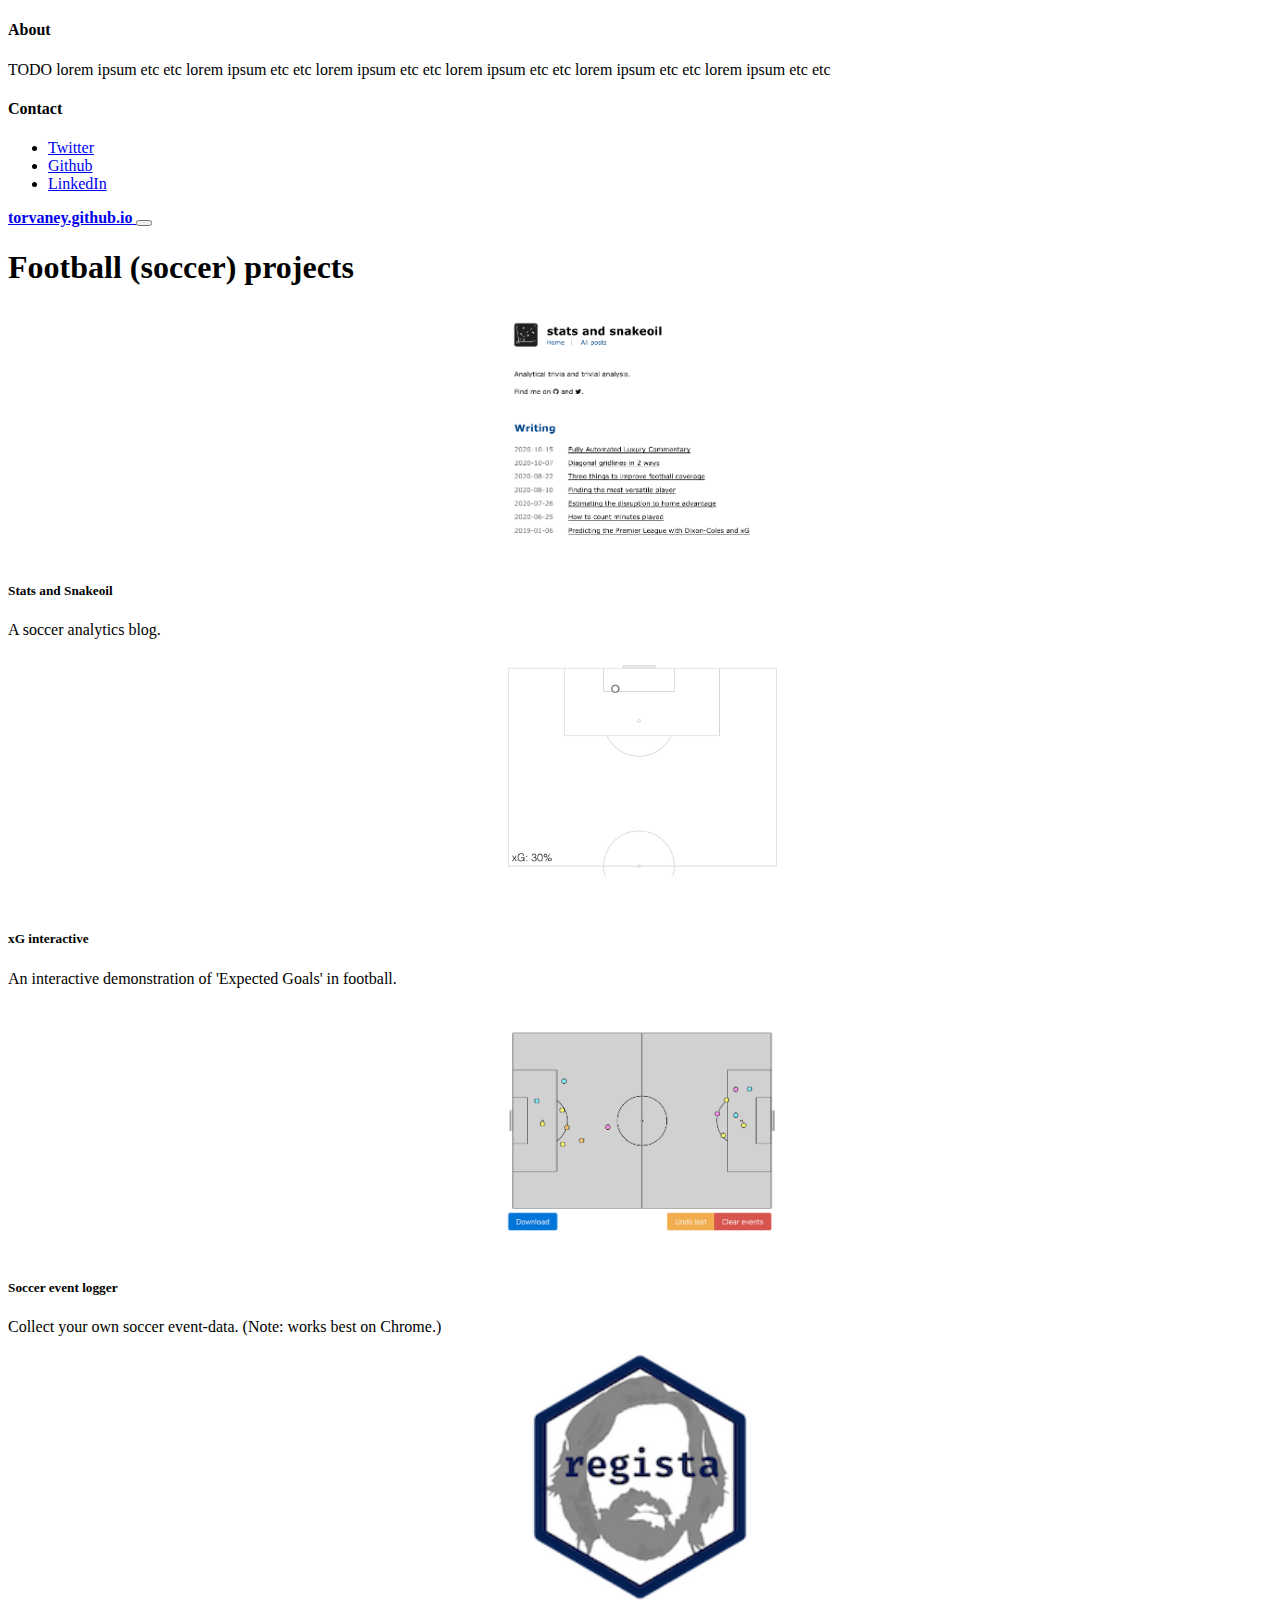
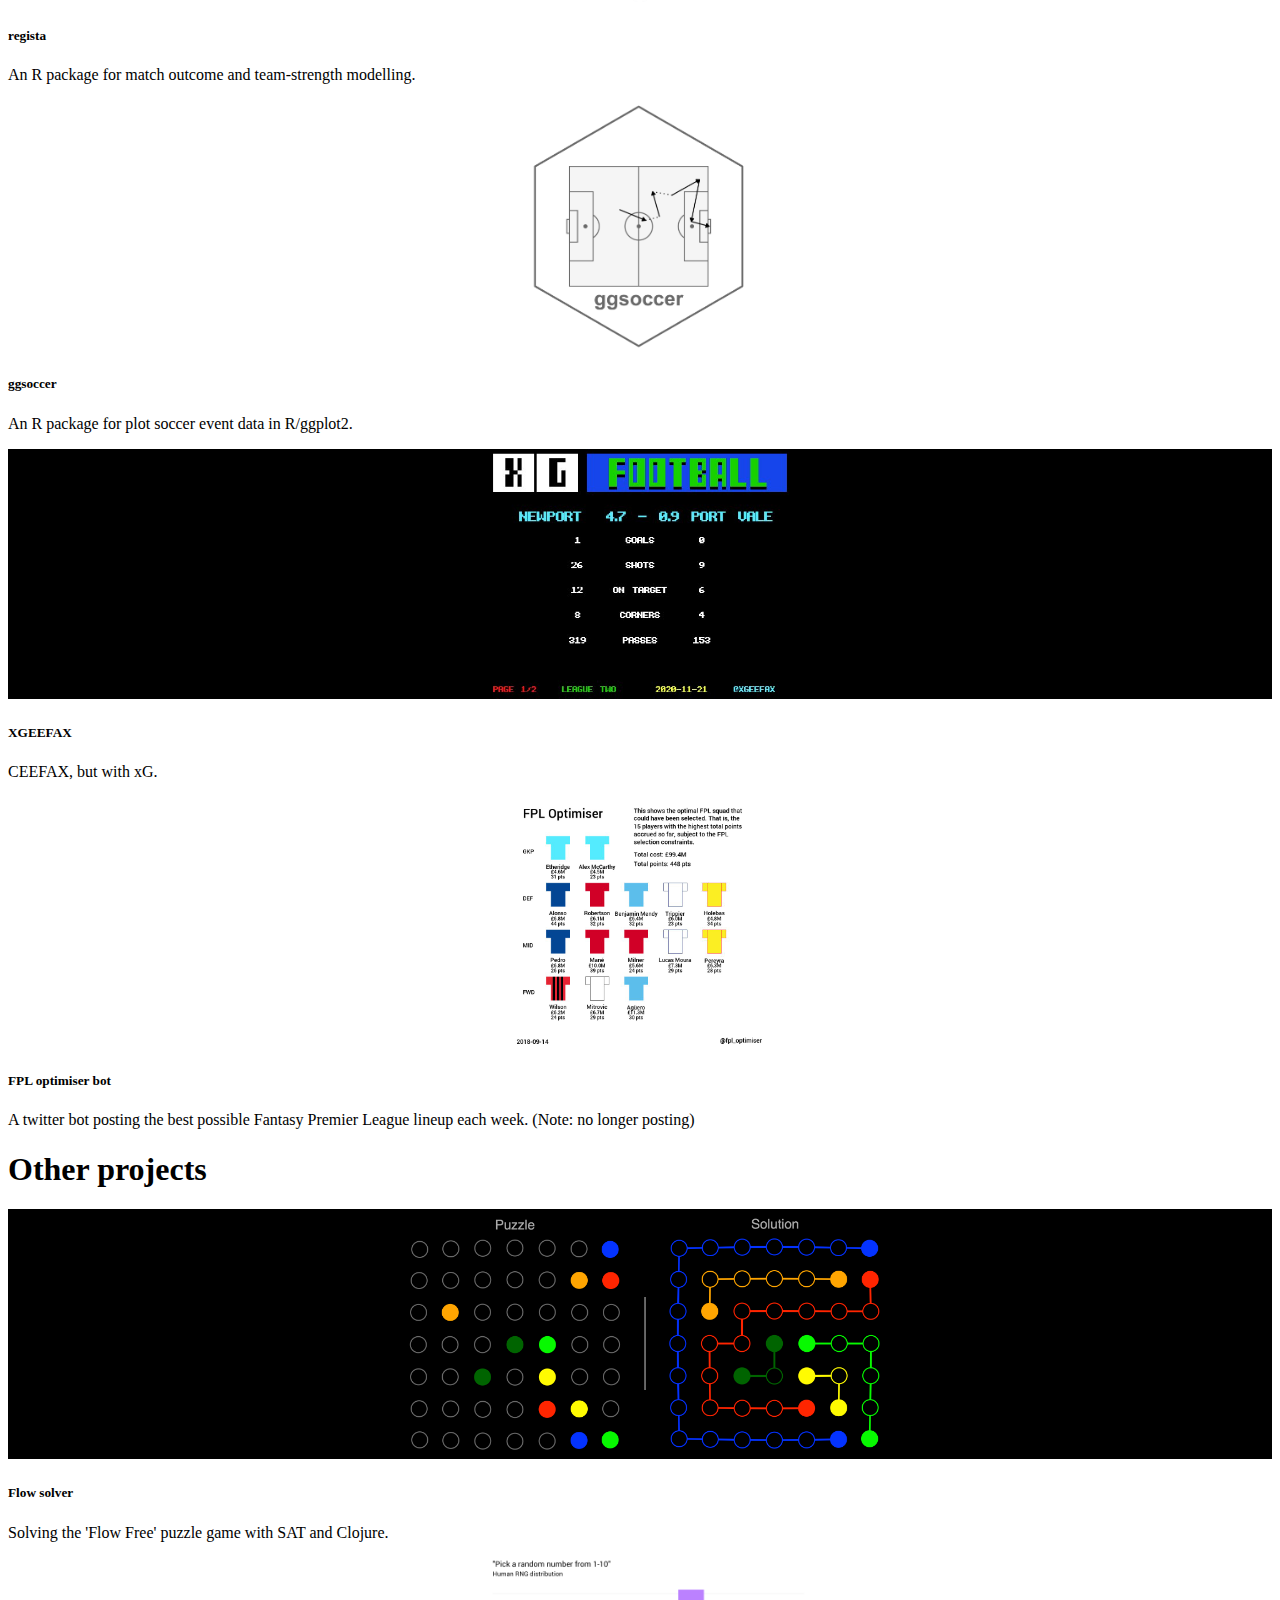
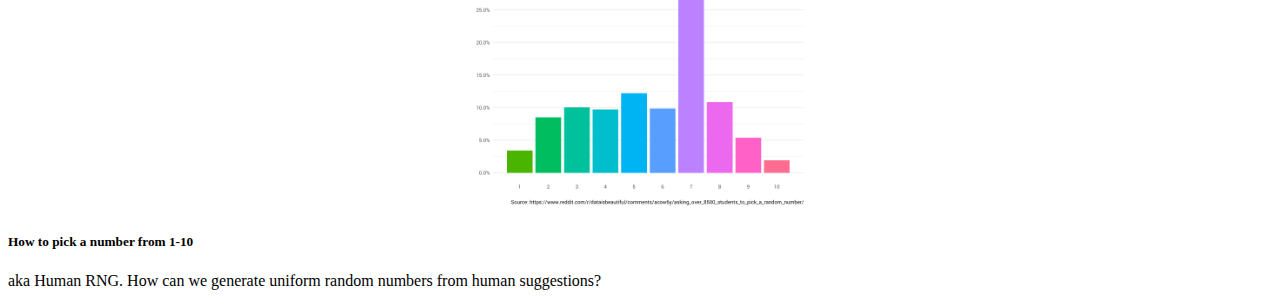
==== commit 22d91eb4: "Add a bunch of projects" ====
--- a/index.html
+++ b/index.html
@@ -1,6 +1,7 @@
 <!doctype html>
 <html lang="en">
-  <head>
+
+<head>
     <meta charset="utf-8">
     <meta name="viewport" content="width=device-width, initial-scale=1">
     <meta name="description" content="Personal website for Ben Torvaney">
@@ -8,228 +9,219 @@
     <title>torvaney.github.io</title>
 
     <!-- Bootstrap core CSS -->
-    <link href="https://cdn.jsdelivr.net/npm/bootstrap@5.0.0-beta1/dist/css/bootstrap.min.css" rel="stylesheet" integrity="sha384-giJF6kkoqNQ00vy+HMDP7azOuL0xtbfIcaT9wjKHr8RbDVddVHyTfAAsrekwKmP1" crossorigin="anonymous">
-
-    <!-- Ripped from https://getbootstrap.com/docs/5.0/examples/album/ -->
-    <!-- Favicons -->
-    <link rel="apple-touch-icon" href="/docs/5.0/assets/img/favicons/apple-touch-icon.png" sizes="180x180">
-    <link rel="icon" href="/docs/5.0/assets/img/favicons/favicon-32x32.png" sizes="32x32" type="image/png">
-    <link rel="icon" href="/docs/5.0/assets/img/favicons/favicon-16x16.png" sizes="16x16" type="image/png">
-    <link rel="manifest" href="/docs/5.0/assets/img/favicons/manifest.json">
-    <link rel="mask-icon" href="/docs/5.0/assets/img/favicons/safari-pinned-tab.svg" color="#7952b3">
-    <link rel="icon" href="/docs/5.0/assets/img/favicons/favicon.ico">
-    <meta name="theme-color" content="#7952b3">
+    <link href="https://cdn.jsdelivr.net/npm/bootstrap@5.0.0-beta1/dist/css/bootstrap.min.css" rel="stylesheet"
+        integrity="sha384-giJF6kkoqNQ00vy+HMDP7azOuL0xtbfIcaT9wjKHr8RbDVddVHyTfAAsrekwKmP1" crossorigin="anonymous">
 
     <style>
-      .bd-placeholder-img {
-        font-size: 1.125rem;
-        text-anchor: middle;
-        -webkit-user-select: none;
-        -moz-user-select: none;
-        user-select: none;
-      }
-
-      @media (min-width: 768px) {
-        .bd-placeholder-img-lg {
-          font-size: 3.5rem;
-        }
-      }
+        /* Crop images to size */
+        .crop {
+            object-fit: contain;
+        }
+
+        .background-black {
+            background-color: black;
+        }
+
+        /* Add effects to cards on hover */
+        .card{
+            transition: .3s transform cubic-bezier(.155,1.105,.295,1.12),.3s box-shadow,.3s -webkit-transform cubic-bezier(.155,1.105,.295,1.12);
+        }
+
+        .card:hover{
+            transform: scale(1.01);
+        }
+
     </style>
 
-  </head>
+</head>
+
 <body>
 
     <header>
-    <div class="collapse bg-dark" id="navbarHeader">
-        <div class="container">
-        <div class="row">
-            <div class="col-sm-8 col-md-7 py-4">
-            <h4 class="text-white">About</h4>
-            <p class="text-muted">TODO lorem ipsum etc etc lorem ipsum etc etc lorem ipsum etc etc lorem ipsum etc etc lorem ipsum etc etc lorem ipsum etc etc </p>
-            </div>
-            <div class="col-sm-4 offset-md-1 py-4">
-            <h4 class="text-white">Contact</h4>
-            <ul class="list-unstyled">
-                <li><a href="https://twitter.com/torvaney" class="text-white">Twitter</a></li>
-                <li><a href="https://github.com/torvaney" class="text-white">Github</a></li>
-                <li><a href="https://www.linkedin.com/in/benjamin-torvaney-aa564817b/" class="text-white">LinkedIn</a></li>
-                <!-- <li><a href="#" class="text-white">Email</a></li> -->
-            </ul>
+        <div class="collapse bg-dark" id="navbarHeader">
+            <div class="container">
+                <div class="row">
+                    <div class="col-sm-8 col-md-7 py-4">
+                        <h4 class="text-white">About</h4>
+                        <p class="text-muted">TODO lorem ipsum etc etc lorem ipsum etc etc lorem ipsum etc etc lorem
+                            ipsum etc etc lorem ipsum etc etc lorem ipsum etc etc </p>
+                    </div>
+                    <div class="col-sm-4 offset-md-1 py-4">
+                        <h4 class="text-white">Contact</h4>
+                        <ul class="list-unstyled">
+                            <li><a href="https://twitter.com/torvaney" class="text-white">Twitter</a></li>
+                            <li><a href="https://github.com/torvaney" class="text-white">Github</a></li>
+                            <li><a href="https://www.linkedin.com/in/benjamin-torvaney-aa564817b/"
+                                    class="text-white">LinkedIn</a></li>
+                            <!-- <li><a href="#" class="text-white">Email</a></li> -->
+                        </ul>
+                    </div>
+                </div>
             </div>
         </div>
-        </div>
-    </div>
-    <div class="navbar navbar-dark bg-dark shadow-sm">
-        <div class="container">
-        <a href="#" class="navbar-brand d-flex align-items-center">
-            <strong>torvaney.github.io</strong>
-        </a>
-        <button class="navbar-toggler" type="button" data-bs-toggle="collapse" data-bs-target="#navbarHeader" aria-controls="navbarHeader" aria-expanded="false" aria-label="Toggle navigation">
-            <span class="navbar-toggler-icon"></span>
-        </button>
-        </div>
-    </div>
-    </header>
-
-    <main>
-
-    <div class="album py-5 bg-light">
-        <div class="container">
-
-        <div class="row row-cols-1 row-cols-sm-2 row-cols-md-3 g-3">
-            <div class="col">
-            <div class="card shadow-sm">
-                <svg class="bd-placeholder-img card-img-top" width="100%" height="225" xmlns="http://www.w3.org/2000/svg" role="img" aria-label="Placeholder: Thumbnail" preserveAspectRatio="xMidYMid slice" focusable="false"><title>Placeholder</title><rect width="100%" height="100%" fill="#55595c"/><text x="50%" y="50%" fill="#eceeef" dy=".3em">Thumbnail</text></svg>
-
-                <div class="card-body">
-                <p class="card-text">This is a wider card with supporting text below as a natural lead-in to additional content. This content is a little bit longer.</p>
-                <div class="d-flex justify-content-between align-items-center">
-                    <div class="btn-group">
-                    <button type="button" class="btn btn-sm btn-outline-secondary">View</button>
-                    <button type="button" class="btn btn-sm btn-outline-secondary">Edit</button>
-                    </div>
-                    <small class="text-muted">9 mins</small>
-                </div>
-                </div>
-            </div>
-            </div>
-            <div class="col">
-            <div class="card shadow-sm">
-                <svg class="bd-placeholder-img card-img-top" width="100%" height="225" xmlns="http://www.w3.org/2000/svg" role="img" aria-label="Placeholder: Thumbnail" preserveAspectRatio="xMidYMid slice" focusable="false"><title>Placeholder</title><rect width="100%" height="100%" fill="#55595c"/><text x="50%" y="50%" fill="#eceeef" dy=".3em">Thumbnail</text></svg>
-
-                <div class="card-body">
-                <p class="card-text">This is a wider card with supporting text below as a natural lead-in to additional content. This content is a little bit longer.</p>
-                <div class="d-flex justify-content-between align-items-center">
-                    <div class="btn-group">
-                    <button type="button" class="btn btn-sm btn-outline-secondary">View</button>
-                    <button type="button" class="btn btn-sm btn-outline-secondary">Edit</button>
-                    </div>
-                    <small class="text-muted">9 mins</small>
-                </div>
-                </div>
-            </div>
-            </div>
-            <div class="col">
-            <div class="card shadow-sm">
-                <svg class="bd-placeholder-img card-img-top" width="100%" height="225" xmlns="http://www.w3.org/2000/svg" role="img" aria-label="Placeholder: Thumbnail" preserveAspectRatio="xMidYMid slice" focusable="false"><title>Placeholder</title><rect width="100%" height="100%" fill="#55595c"/><text x="50%" y="50%" fill="#eceeef" dy=".3em">Thumbnail</text></svg>
-
-                <div class="card-body">
-                <p class="card-text">This is a wider card with supporting text below as a natural lead-in to additional content. This content is a little bit longer.</p>
-                <div class="d-flex justify-content-between align-items-center">
-                    <div class="btn-group">
-                    <button type="button" class="btn btn-sm btn-outline-secondary">View</button>
-                    <button type="button" class="btn btn-sm btn-outline-secondary">Edit</button>
-                    </div>
-                    <small class="text-muted">9 mins</small>
-                </div>
-                </div>
-            </div>
-            </div>
-
-            <div class="col">
-            <div class="card shadow-sm">
-                <svg class="bd-placeholder-img card-img-top" width="100%" height="225" xmlns="http://www.w3.org/2000/svg" role="img" aria-label="Placeholder: Thumbnail" preserveAspectRatio="xMidYMid slice" focusable="false"><title>Placeholder</title><rect width="100%" height="100%" fill="#55595c"/><text x="50%" y="50%" fill="#eceeef" dy=".3em">Thumbnail</text></svg>
-
-                <div class="card-body">
-                <p class="card-text">This is a wider card with supporting text below as a natural lead-in to additional content. This content is a little bit longer.</p>
-                <div class="d-flex justify-content-between align-items-center">
-                    <div class="btn-group">
-                    <button type="button" class="btn btn-sm btn-outline-secondary">View</button>
-                    <button type="button" class="btn btn-sm btn-outline-secondary">Edit</button>
-                    </div>
-                    <small class="text-muted">9 mins</small>
-                </div>
-                </div>
-            </div>
-            </div>
-            <div class="col">
-            <div class="card shadow-sm">
-                <svg class="bd-placeholder-img card-img-top" width="100%" height="225" xmlns="http://www.w3.org/2000/svg" role="img" aria-label="Placeholder: Thumbnail" preserveAspectRatio="xMidYMid slice" focusable="false"><title>Placeholder</title><rect width="100%" height="100%" fill="#55595c"/><text x="50%" y="50%" fill="#eceeef" dy=".3em">Thumbnail</text></svg>
-
-                <div class="card-body">
-                <p class="card-text">This is a wider card with supporting text below as a natural lead-in to additional content. This content is a little bit longer.</p>
-                <div class="d-flex justify-content-between align-items-center">
-                    <div class="btn-group">
-                    <button type="button" class="btn btn-sm btn-outline-secondary">View</button>
-                    <button type="button" class="btn btn-sm btn-outline-secondary">Edit</button>
-                    </div>
-                    <small class="text-muted">9 mins</small>
-                </div>
-                </div>
-            </div>
-            </div>
-            <div class="col">
-            <div class="card shadow-sm">
-                <svg class="bd-placeholder-img card-img-top" width="100%" height="225" xmlns="http://www.w3.org/2000/svg" role="img" aria-label="Placeholder: Thumbnail" preserveAspectRatio="xMidYMid slice" focusable="false"><title>Placeholder</title><rect width="100%" height="100%" fill="#55595c"/><text x="50%" y="50%" fill="#eceeef" dy=".3em">Thumbnail</text></svg>
-
-                <div class="card-body">
-                <p class="card-text">This is a wider card with supporting text below as a natural lead-in to additional content. This content is a little bit longer.</p>
-                <div class="d-flex justify-content-between align-items-center">
-                    <div class="btn-group">
-                    <button type="button" class="btn btn-sm btn-outline-secondary">View</button>
-                    <button type="button" class="btn btn-sm btn-outline-secondary">Edit</button>
-                    </div>
-                    <small class="text-muted">9 mins</small>
-                </div>
-                </div>
-            </div>
-            </div>
-
-            <div class="col">
-            <div class="card shadow-sm">
-                <svg class="bd-placeholder-img card-img-top" width="100%" height="225" xmlns="http://www.w3.org/2000/svg" role="img" aria-label="Placeholder: Thumbnail" preserveAspectRatio="xMidYMid slice" focusable="false"><title>Placeholder</title><rect width="100%" height="100%" fill="#55595c"/><text x="50%" y="50%" fill="#eceeef" dy=".3em">Thumbnail</text></svg>
-
-                <div class="card-body">
-                <p class="card-text">This is a wider card with supporting text below as a natural lead-in to additional content. This content is a little bit longer.</p>
-                <div class="d-flex justify-content-between align-items-center">
-                    <div class="btn-group">
-                    <button type="button" class="btn btn-sm btn-outline-secondary">View</button>
-                    <button type="button" class="btn btn-sm btn-outline-secondary">Edit</button>
-                    </div>
-                    <small class="text-muted">9 mins</small>
-                </div>
-                </div>
-            </div>
-            </div>
-            <div class="col">
-            <div class="card shadow-sm">
-                <svg class="bd-placeholder-img card-img-top" width="100%" height="225" xmlns="http://www.w3.org/2000/svg" role="img" aria-label="Placeholder: Thumbnail" preserveAspectRatio="xMidYMid slice" focusable="false"><title>Placeholder</title><rect width="100%" height="100%" fill="#55595c"/><text x="50%" y="50%" fill="#eceeef" dy=".3em">Thumbnail</text></svg>
-
-                <div class="card-body">
-                <p class="card-text">This is a wider card with supporting text below as a natural lead-in to additional content. This content is a little bit longer.</p>
-                <div class="d-flex justify-content-between align-items-center">
-                    <div class="btn-group">
-                    <button type="button" class="btn btn-sm btn-outline-secondary">View</button>
-                    <button type="button" class="btn btn-sm btn-outline-secondary">Edit</button>
-                    </div>
-                    <small class="text-muted">9 mins</small>
-                </div>
-                </div>
-            </div>
-            </div>
-            <div class="col">
-            <div class="card shadow-sm">
-                <svg class="bd-placeholder-img card-img-top" width="100%" height="225" xmlns="http://www.w3.org/2000/svg" role="img" aria-label="Placeholder: Thumbnail" preserveAspectRatio="xMidYMid slice" focusable="false"><title>Placeholder</title><rect width="100%" height="100%" fill="#55595c"/><text x="50%" y="50%" fill="#eceeef" dy=".3em">Thumbnail</text></svg>
-
-                <div class="card-body">
-                <p class="card-text">This is a wider card with supporting text below as a natural lead-in to additional content. This content is a little bit longer.</p>
-                <div class="d-flex justify-content-between align-items-center">
-                    <div class="btn-group">
-                    <button type="button" class="btn btn-sm btn-outline-secondary">View</button>
-                    <button type="button" class="btn btn-sm btn-outline-secondary">Edit</button>
-                    </div>
-                    <small class="text-muted">9 mins</small>
-                </div>
-                </div>
-            </div>
+        <div class="navbar navbar-dark bg-dark shadow-sm">
+            <div class="container">
+                <a href="#" class="navbar-brand d-flex align-items-center">
+                    <strong>torvaney.github.io</strong>
+                </a>
+                <button class="navbar-toggler" type="button" data-bs-toggle="collapse" data-bs-target="#navbarHeader"
+                    aria-controls="navbarHeader" aria-expanded="false" aria-label="Toggle navigation">
+                    <span class="navbar-toggler-icon"></span>
+                </button>
             </div>
         </div>
+    </header>
+
+    <main>
+
+        <div class="album py-5 bg-light">
+
+            <div class="container">
+                <h1 class="py-1">Football (soccer) projects</h1>
+
+                <div class="row row-cols-1 row-cols-sm-2 row-cols-md-3 g-3 pb-3">
+                    <div class="col">
+                        <div class="card shadow-sm">
+                            <img class="card-img-top crop" width="100%" height="250"
+                                role="img" focusable="false" src="src/static/img/home/statsandsnakeoil.png">
+                            </img>
+                            <div class="card-body">
+                                <h5 class="card-title">Stats and Snakeoil</h5>
+                                <p class="card-text">
+                                    A soccer analytics blog.
+                                </p>
+                                <a href="http://www.statsandsnakeoil.com/" class="stretched-link"></a>
+                            </div>
+                        </div>
+                    </div>
+                    <div class="col">
+                        <div class="card shadow-sm">
+                            <img class="card-img-top crop" width="100%" height="250"
+                                role="img" focusable="false" src="src/static/img/home/xg-interactive.png">
+                            </img>
+                            <div class="card-body">
+                                <h5 class="card-title">xG interactive</h5>
+                                <p class="card-text">
+                                    An interactive demonstration of 'Expected Goals' in football.
+                                </p>
+                                <a href="projects/xG.html" class="stretched-link"></a>
+                            </div>
+                        </div>
+                    </div>
+                    <div class="col">
+                        <div class="card shadow-sm">
+                            <img class="card-img-top crop" width="100%" height="250"
+                                role="img" focusable="false" src="src/static/img/home/event-logger.png">
+                            </img>
+                            <div class="card-body">
+                                <h5 class="card-title">Soccer event logger</h5>
+                                <p class="card-text">
+                                    Collect your own soccer event-data. (Note: works best on Chrome.)
+                                </p>
+                                <a href="projects/tracker.html" class="stretched-link"></a>
+                            </div>
+                        </div>
+                    </div>
+                    <div class="col">
+                        <div class="card shadow-sm">
+                            <img class="card-img-top crop p-5" width="100%" height="250"
+                                role="img" focusable="false" src="src/static/img/home/regista.png">
+                            </img>
+                            <div class="card-body">
+                                <h5 class="card-title">regista</h5>
+                                <p class="card-text">
+                                    An R package for match outcome and team-strength modelling.
+                                </p>
+                                <a href="regista" class="stretched-link"></a>
+                            </div>
+                        </div>
+                    </div>
+                    <div class="col">
+                        <div class="card shadow-sm">
+                            <img class="card-img-top crop p-5" width="100%" height="250"
+                                role="img" focusable="false" src="src/static/img/home/ggsoccer.png">
+                            </img>
+                            <div class="card-body">
+                                <h5 class="card-title">ggsoccer</h5>
+                                <p class="card-text">
+                                    An R package for plot soccer event data in R/ggplot2.
+                                </p>
+                                <a href="ggsoccer" class="stretched-link"></a>
+                            </div>
+                        </div>
+                    </div>
+                    <div class="col">
+                        <div class="card shadow-sm">
+                            <img class="card-img-top crop background-black" width="100%" height="250"
+                                role="img" focusable="false" src="src/static/img/home/xgeefax.jpg">
+                            </img>
+                            <div class="card-body">
+                                <h5 class="card-title">XGEEFAX</h5>
+                                <p class="card-text">
+                                    CEEFAX, but with xG.
+                                </p>
+                                <a href="https://twitter.com/XGEEFAX" class="stretched-link"></a>
+                            </div>
+                        </div>
+                    </div>
+                    <div class="col">
+                        <div class="card shadow-sm">
+                            <img class="card-img-top crop" width="100%" height="250"
+                                role="img" focusable="false" src="src/static/img/home/fpl-optimiser.jpg">
+                            </img>
+                            <div class="card-body">
+                                <h5 class="card-title">FPL optimiser bot</h5>
+                                <p class="card-text">
+                                    A twitter bot posting the best possible Fantasy Premier League lineup each week.
+                                    (Note: no longer posting)
+                                </p>
+                                <a href="https://twitter.com/fpl_optimiser" class="stretched-link"></a>
+                            </div>
+                        </div>
+                    </div>
+                </div>
+
+                <h1 class="py-1">Other projects</h1>
+                <div class="row row-cols-1 row-cols-sm-2 row-cols-md-3 g-3 pb-3">
+                    <div class="col">
+                        <div class="card shadow-sm">
+                            <img class="card-img-top crop background-black" width="100%" height="250"
+                                role="img" focusable="false" src="src/static/img/home/flow-solver.png">
+                            </img>
+                            <div class="card-body">
+                                <h5 class="card-title">Flow solver</h5>
+                                <p class="card-text">
+                                    Solving the 'Flow Free' puzzle game with SAT and Clojure.
+                                </p>
+                                <a href="projects/flow-solver.html" class="stretched-link"></a>
+                            </div>
+                        </div>
+                    </div>
+                    <div class="col">
+                        <div class="card shadow-sm">
+                            <img class="card-img-top crop p-2" width="100%" height="250"
+                                role="img" focusable="false" src="src/static/img/home/human-rng.png">
+                            </img>
+                            <div class="card-body">
+                                <h5 class="card-title">How to pick a number from 1-10</h5>
+                                <p class="card-text">
+                                    aka Human RNG. How can we generate uniform random numbers from human suggestions?
+                                </p>
+                                <a href="projects/human-rng.html" class="stretched-link"></a>
+                            </div>
+                        </div>
+                    </div>
+                </div>
+
+            </div>
         </div>
-    </div>
 
     </main>
 
-    <script src="https://cdn.jsdelivr.net/npm/bootstrap@5.0.0-beta1/dist/js/bootstrap.bundle.min.js" integrity="sha384-ygbV9kiqUc6oa4msXn9868pTtWMgiQaeYH7/t7LECLbyPA2x65Kgf80OJFdroafW" crossorigin="anonymous"></script>
+    <script src="https://cdn.jsdelivr.net/npm/bootstrap@5.0.0-beta1/dist/js/bootstrap.bundle.min.js"
+        integrity="sha384-ygbV9kiqUc6oa4msXn9868pTtWMgiQaeYH7/t7LECLbyPA2x65Kgf80OJFdroafW"
+        crossorigin="anonymous"></script>
 
 </body>
+
 </html>
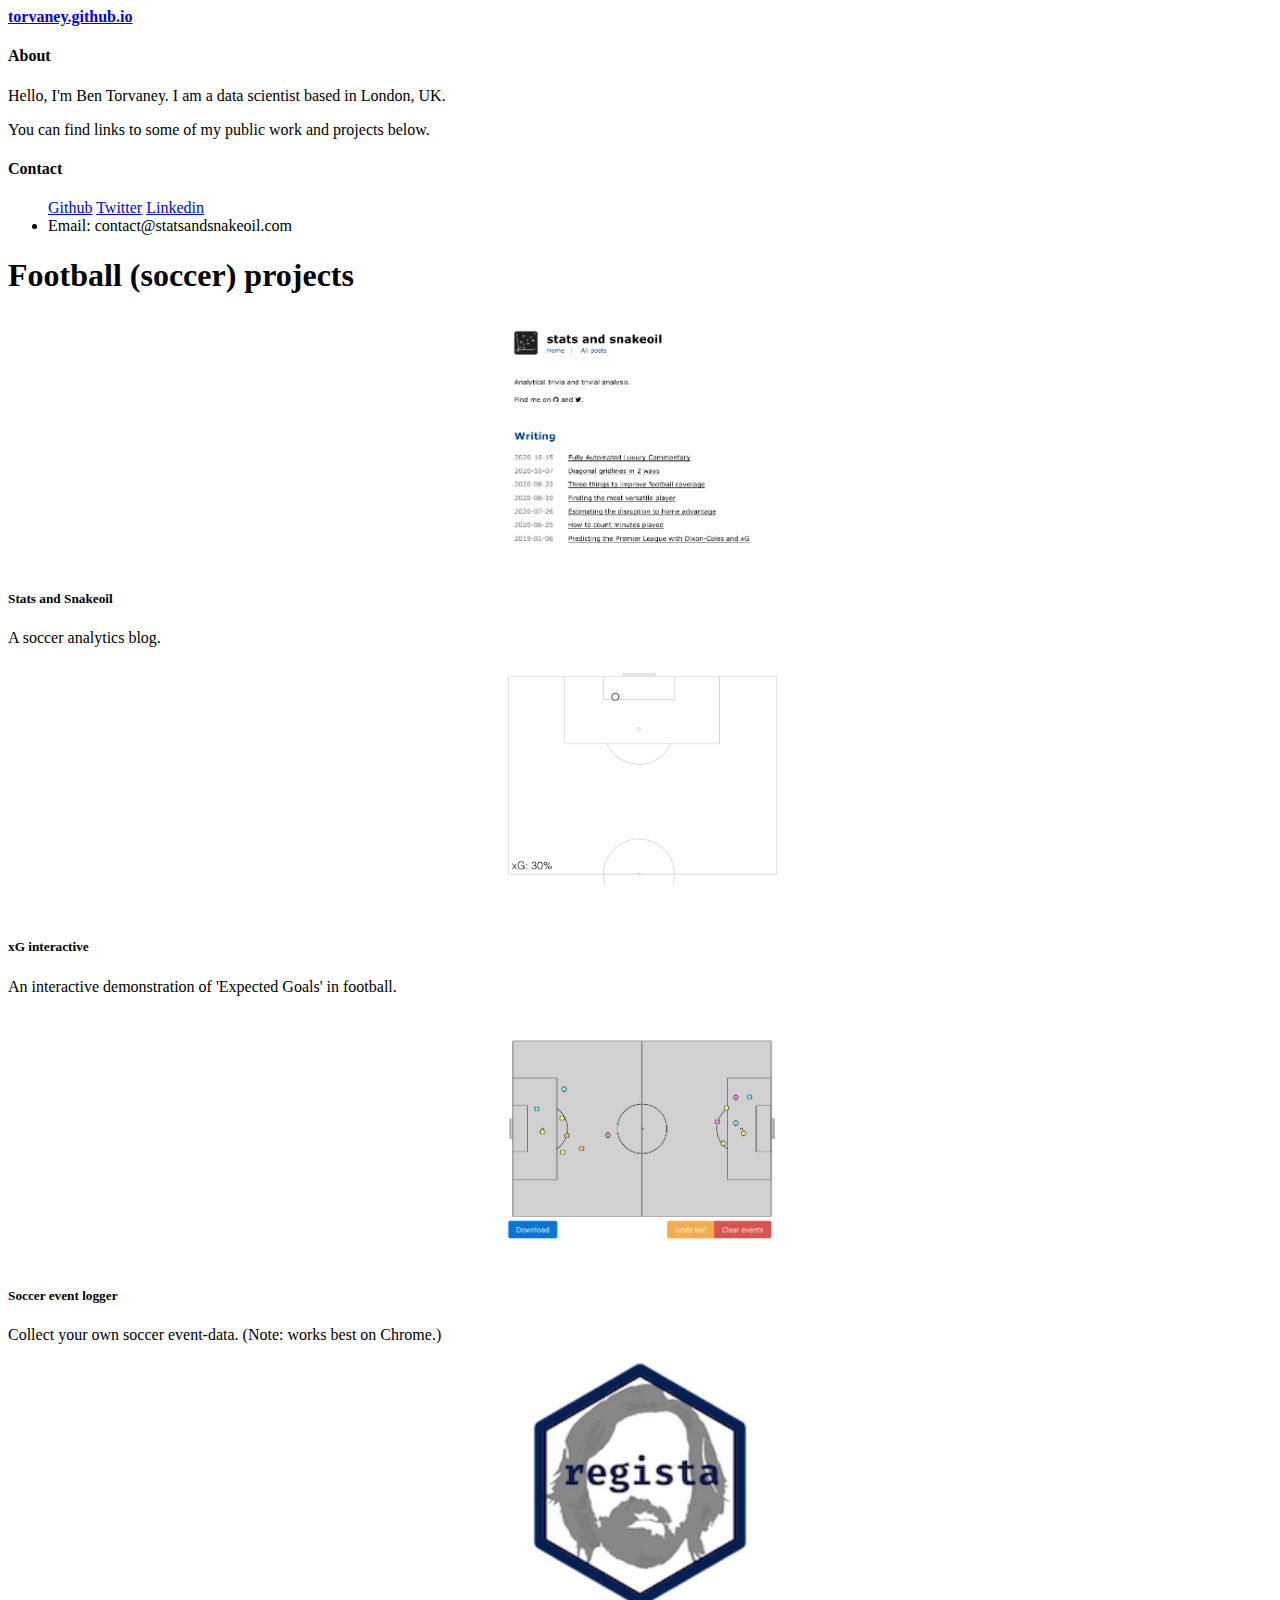
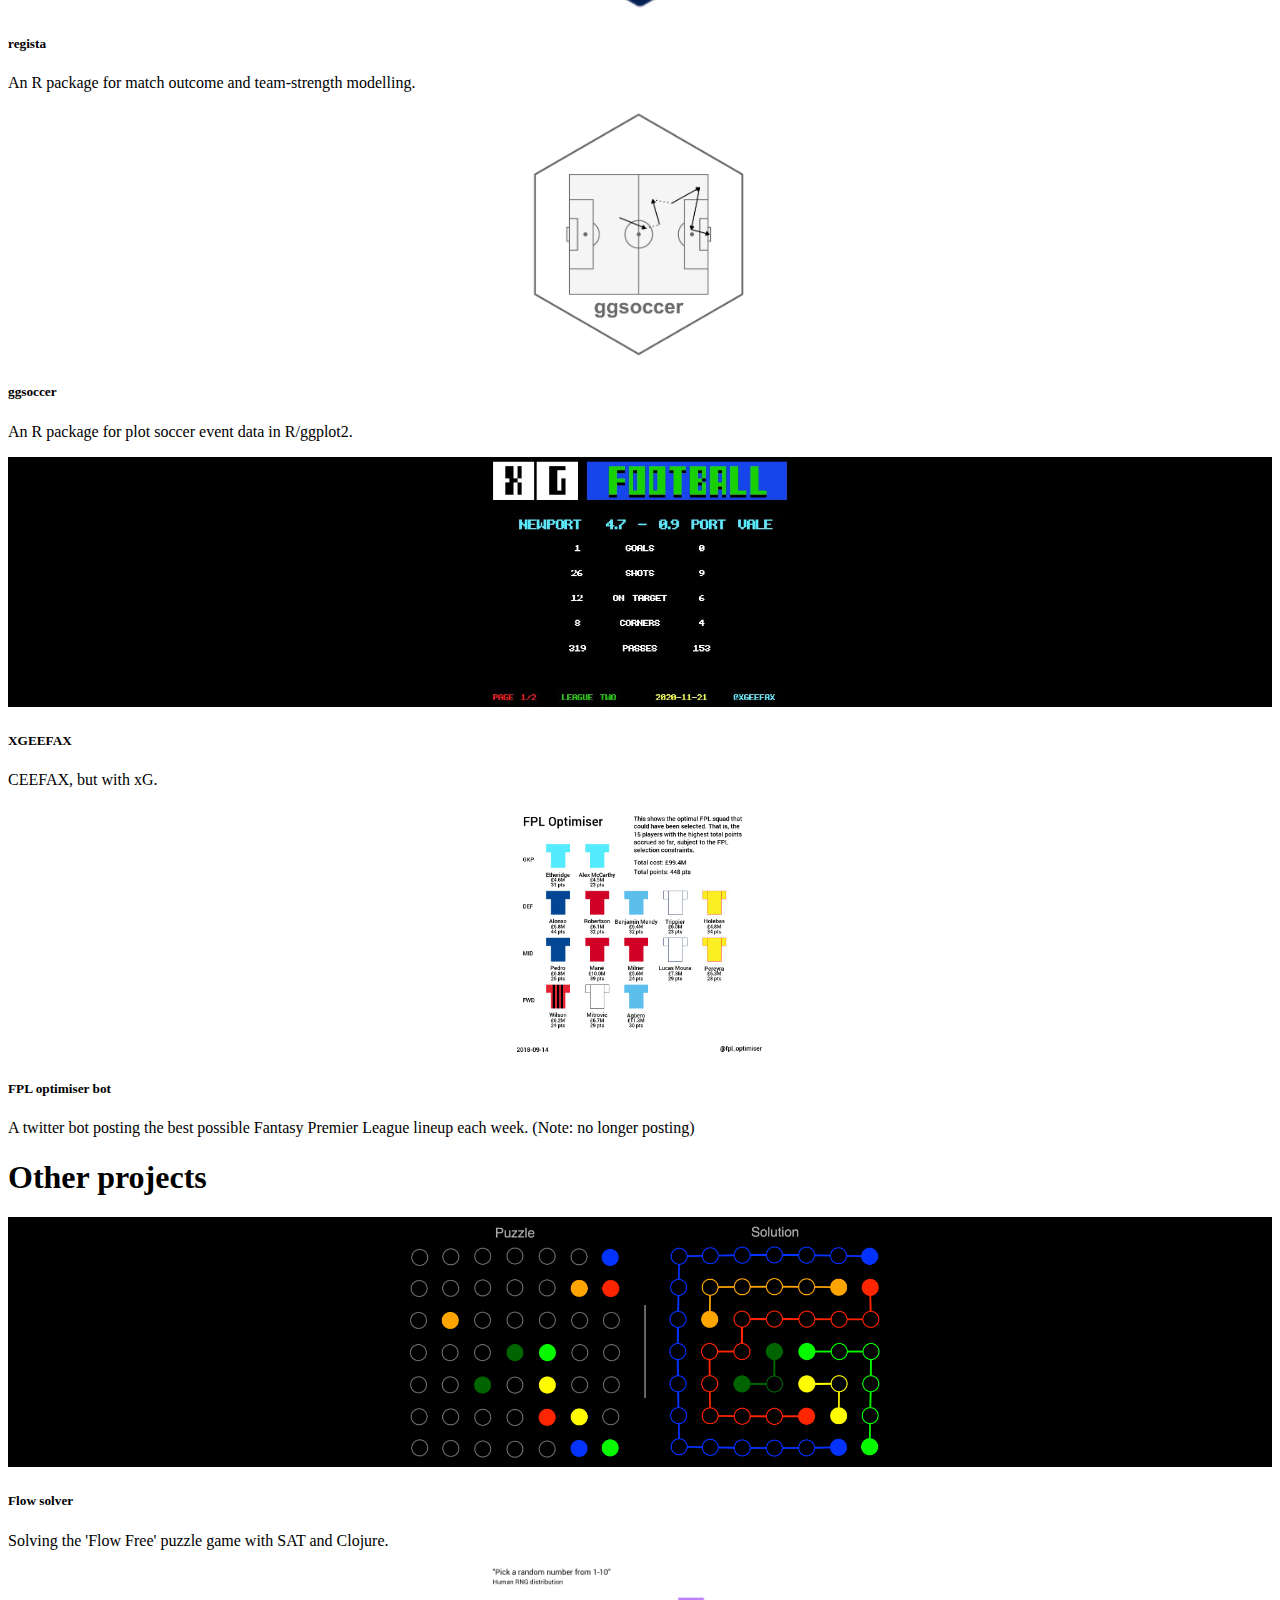
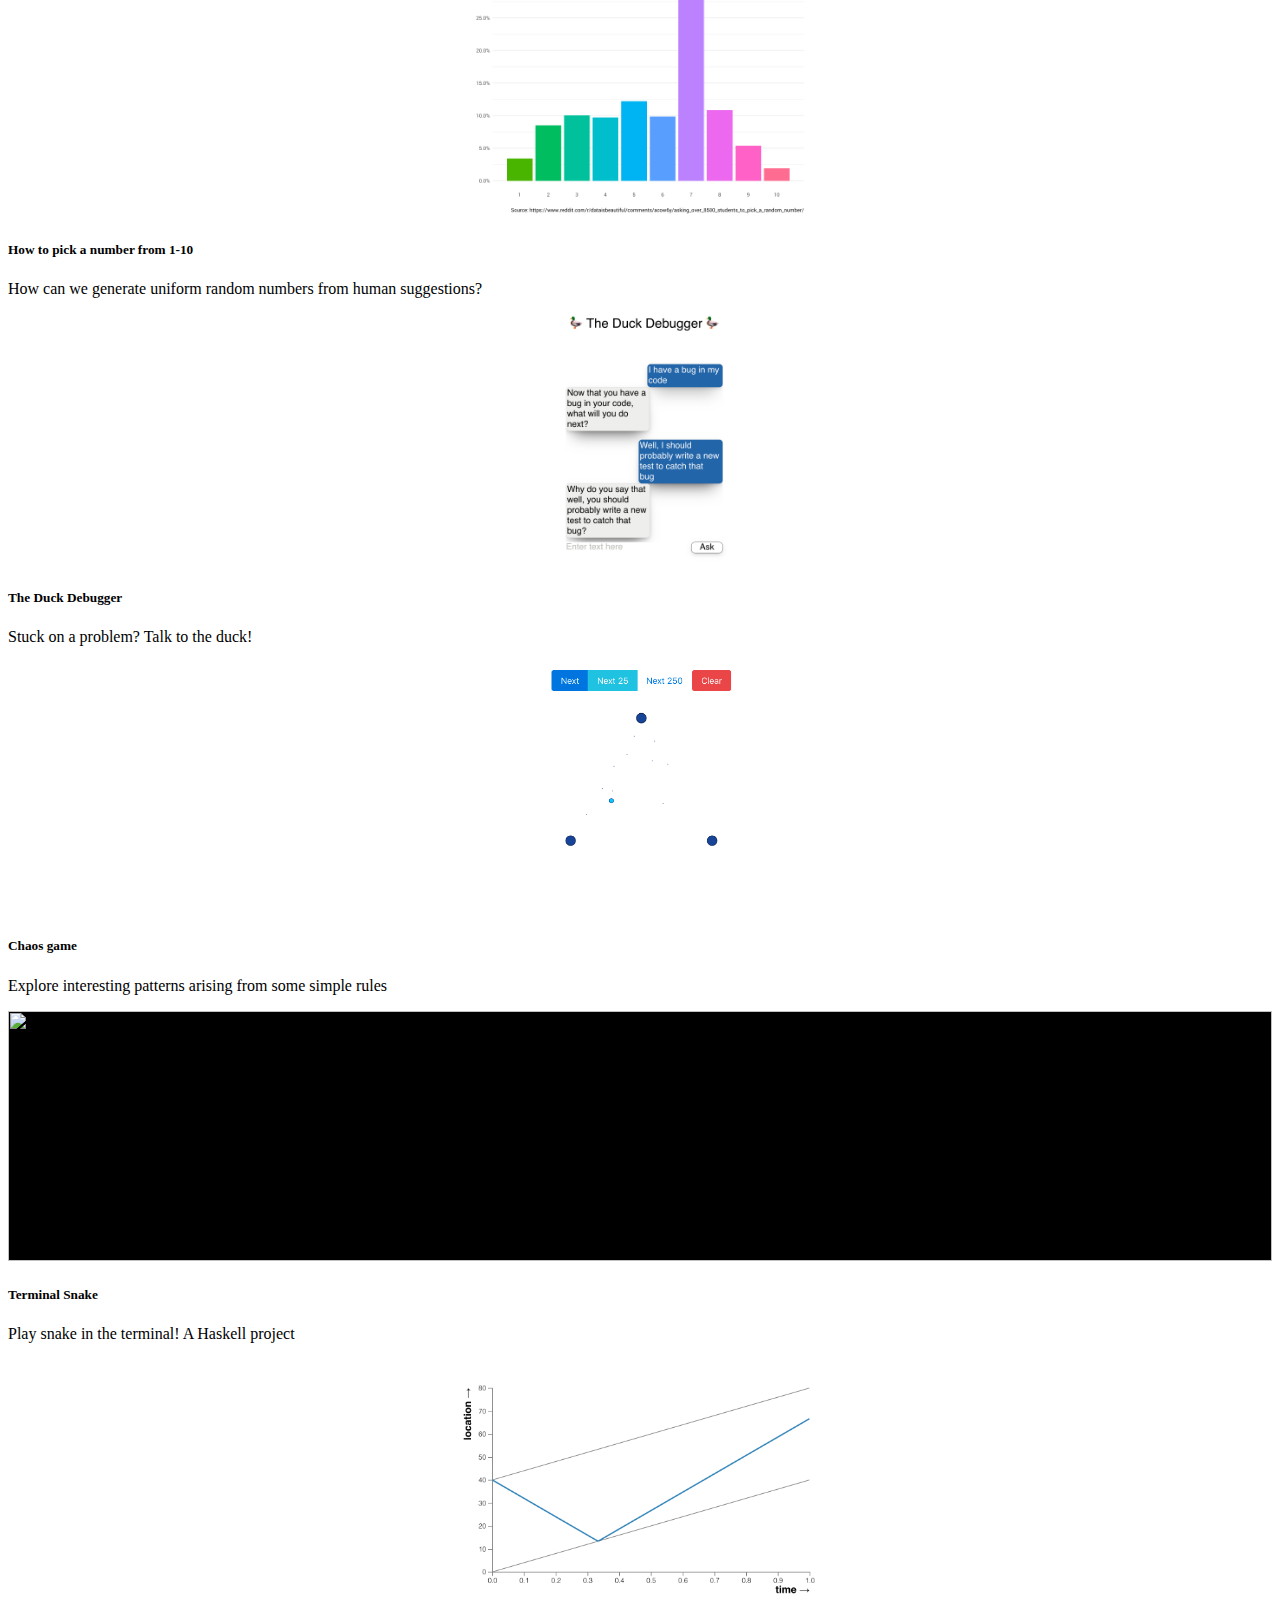
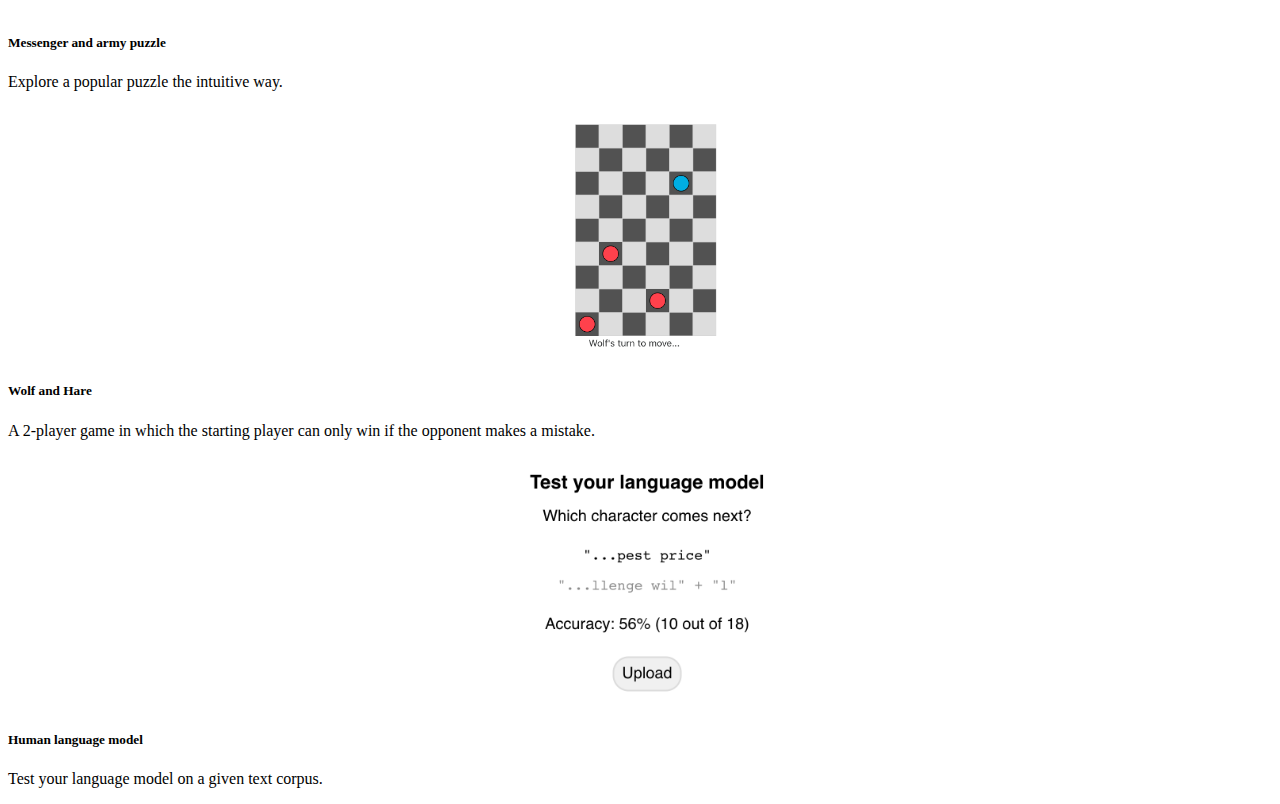
==== commit 99a04ff4: "Add final projects and contacts" ====
--- a/index.html
+++ b/index.html
@@ -13,6 +13,13 @@
         integrity="sha384-giJF6kkoqNQ00vy+HMDP7azOuL0xtbfIcaT9wjKHr8RbDVddVHyTfAAsrekwKmP1" crossorigin="anonymous">
 
     <style>
+        /* Disable text selection */
+        .no-select {
+            -webkit-user-select: none; /* Safari */
+            -ms-user-select: none; /* IE 10 and IE 11 */
+            user-select: none; /* Standard syntax */
+        }
+
         /* Crop images to size */
         .crop {
             object-fit: contain;
@@ -38,36 +45,11 @@
 <body>
 
     <header>
-        <div class="collapse bg-dark" id="navbarHeader">
-            <div class="container">
-                <div class="row">
-                    <div class="col-sm-8 col-md-7 py-4">
-                        <h4 class="text-white">About</h4>
-                        <p class="text-muted">TODO lorem ipsum etc etc lorem ipsum etc etc lorem ipsum etc etc lorem
-                            ipsum etc etc lorem ipsum etc etc lorem ipsum etc etc </p>
-                    </div>
-                    <div class="col-sm-4 offset-md-1 py-4">
-                        <h4 class="text-white">Contact</h4>
-                        <ul class="list-unstyled">
-                            <li><a href="https://twitter.com/torvaney" class="text-white">Twitter</a></li>
-                            <li><a href="https://github.com/torvaney" class="text-white">Github</a></li>
-                            <li><a href="https://www.linkedin.com/in/benjamin-torvaney-aa564817b/"
-                                    class="text-white">LinkedIn</a></li>
-                            <!-- <li><a href="#" class="text-white">Email</a></li> -->
-                        </ul>
-                    </div>
-                </div>
-            </div>
-        </div>
-        <div class="navbar navbar-dark bg-dark shadow-sm">
+        <div class="navbar navbar-light bg-light shadow-sm">
             <div class="container">
                 <a href="#" class="navbar-brand d-flex align-items-center">
                     <strong>torvaney.github.io</strong>
                 </a>
-                <button class="navbar-toggler" type="button" data-bs-toggle="collapse" data-bs-target="#navbarHeader"
-                    aria-controls="navbarHeader" aria-expanded="false" aria-label="Toggle navigation">
-                    <span class="navbar-toggler-icon"></span>
-                </button>
             </div>
         </div>
     </header>
@@ -77,6 +59,28 @@
         <div class="album py-5 bg-light">
 
             <div class="container">
+
+                <div class="row">
+                    <div class="col-md-8">
+                        <div class="p-4 mb-3 bg-white rounded shadow-sm">
+                            <h4 class="font-italic">About</h4>
+                            <p class="mb-1">Hello, I'm Ben Torvaney. I am a data scientist based in London, UK.</p>
+                            <p class="mb-1">You can find links to some of my public work and projects below.</p>
+                        </div>
+                    </div>
+                    <div class="col-md-4">
+                        <div class="p-4 mb-3 bg-white rounded shadow-sm">
+                            <h4 class="font-italic">Contact</h4>
+                            <ul class="list-group list-group-flush">
+                                <a class="list-group-item list-group-item-action" href="https://github.com/torvaney">Github</a>
+                                <a class="list-group-item list-group-item-action" href="https://twitter.com/torvaney">Twitter</a>
+                                <a class="list-group-item list-group-item-action" href="https://www.linkedin.com/in/benjamin-torvaney-aa564817b/">Linkedin</a>
+                                <li class="list-group-item"><span class="no-select">Email: </span>contact@statsandsnakeoil.com</li>
+                            </ul>
+                        </div>
+                    </div>
+                </div>
+
                 <h1 class="py-1">Football (soccer) projects</h1>
 
                 <div class="row row-cols-1 row-cols-sm-2 row-cols-md-3 g-3 pb-3">
@@ -205,9 +209,93 @@
                             <div class="card-body">
                                 <h5 class="card-title">How to pick a number from 1-10</h5>
                                 <p class="card-text">
-                                    aka Human RNG. How can we generate uniform random numbers from human suggestions?
+                                    How can we generate uniform random numbers from human suggestions?
                                 </p>
                                 <a href="projects/human-rng.html" class="stretched-link"></a>
+                            </div>
+                        </div>
+                    </div>
+                    <div class="col">
+                        <div class="card shadow-sm">
+                            <img class="card-img-top crop p-2" width="100%" height="250"
+                                role="img" focusable="false" src="src/static/img/home/duck-debugger.png">
+                            </img>
+                            <div class="card-body">
+                                <h5 class="card-title">The Duck Debugger</h5>
+                                <p class="card-text">
+                                    Stuck on a problem? Talk to the duck!
+                                </p>
+                                <a href="projects/duck-debugger.html" class="stretched-link"></a>
+                            </div>
+                        </div>
+                    </div>
+                    <div class="col">
+                        <div class="card shadow-sm">
+                            <img class="card-img-top crop p-2" width="100%" height="250"
+                                role="img" focusable="false" src="src/static/img/home/chaos-game.png">
+                            </img>
+                            <div class="card-body">
+                                <h5 class="card-title">Chaos game</h5>
+                                <p class="card-text">
+                                    Explore interesting patterns arising from some simple rules
+                                </p>
+                                <a href="projects/chaosgame.html" class="stretched-link"></a>
+                            </div>
+                        </div>
+                    </div>
+                    <div class="col">
+                        <div class="card shadow-sm">
+                            <img class="card-img-top crop p-2 background-black" width="100%" height="250"
+                                role="img" focusable="false" src="https://raw.githubusercontent.com/Torvaney/terminal-snake/master/example.gif">
+                            </img>
+                            <div class="card-body">
+                                <h5 class="card-title">Terminal Snake</h5>
+                                <p class="card-text">
+                                    Play snake in the terminal! A Haskell project
+                                </p>
+                                <a href="https://github.com/torvaney/terminal-snake" class="stretched-link"></a>
+                            </div>
+                        </div>
+                    </div>
+                    <div class="col">
+                        <div class="card shadow-sm">
+                            <img class="card-img-top crop p-2" width="100%" height="250"
+                                role="img" focusable="false" src="src/static/img/home/messenger-and-army.png">
+                            </img>
+                            <div class="card-body">
+                                <h5 class="card-title">Messenger and army puzzle</h5>
+                                <p class="card-text">
+                                    Explore a popular puzzle the intuitive way.
+                                </p>
+                                <a href="projects/messenger-army-puzzle.html" class="stretched-link"></a>
+                            </div>
+                        </div>
+                    </div>
+                    <div class="col">
+                        <div class="card shadow-sm">
+                            <img class="card-img-top crop p-2" width="100%" height="250"
+                                role="img" focusable="false" src="src/static/img/home/wolf-and-hare.png">
+                            </img>
+                            <div class="card-body">
+                                <h5 class="card-title">Wolf and Hare</h5>
+                                <p class="card-text">
+                                    A 2-player game in which the starting player can only win if the opponent makes a mistake.
+                                </p>
+                                <a href="projects/wolf-and-hare.html" class="stretched-link"></a>
+                            </div>
+                        </div>
+                    </div>
+                    <div class="col">
+                        <div class="card shadow-sm">
+                            <img class="card-img-top crop p-2" width="100%" height="250"
+                                role="img" focusable="false" src="src/static/img/home/human-language-model.png">
+                            </img>
+                            <div class="card-body">
+                                <h5 class="card-title">Human language model</h5>
+                                <p class="card-text">
+                                    Test your language model on a given text corpus.
+                                </p>
+                                <a href="projects/human-language-model.html" class="stretched-link"></a>
                             </div>
                         </div>
                     </div>
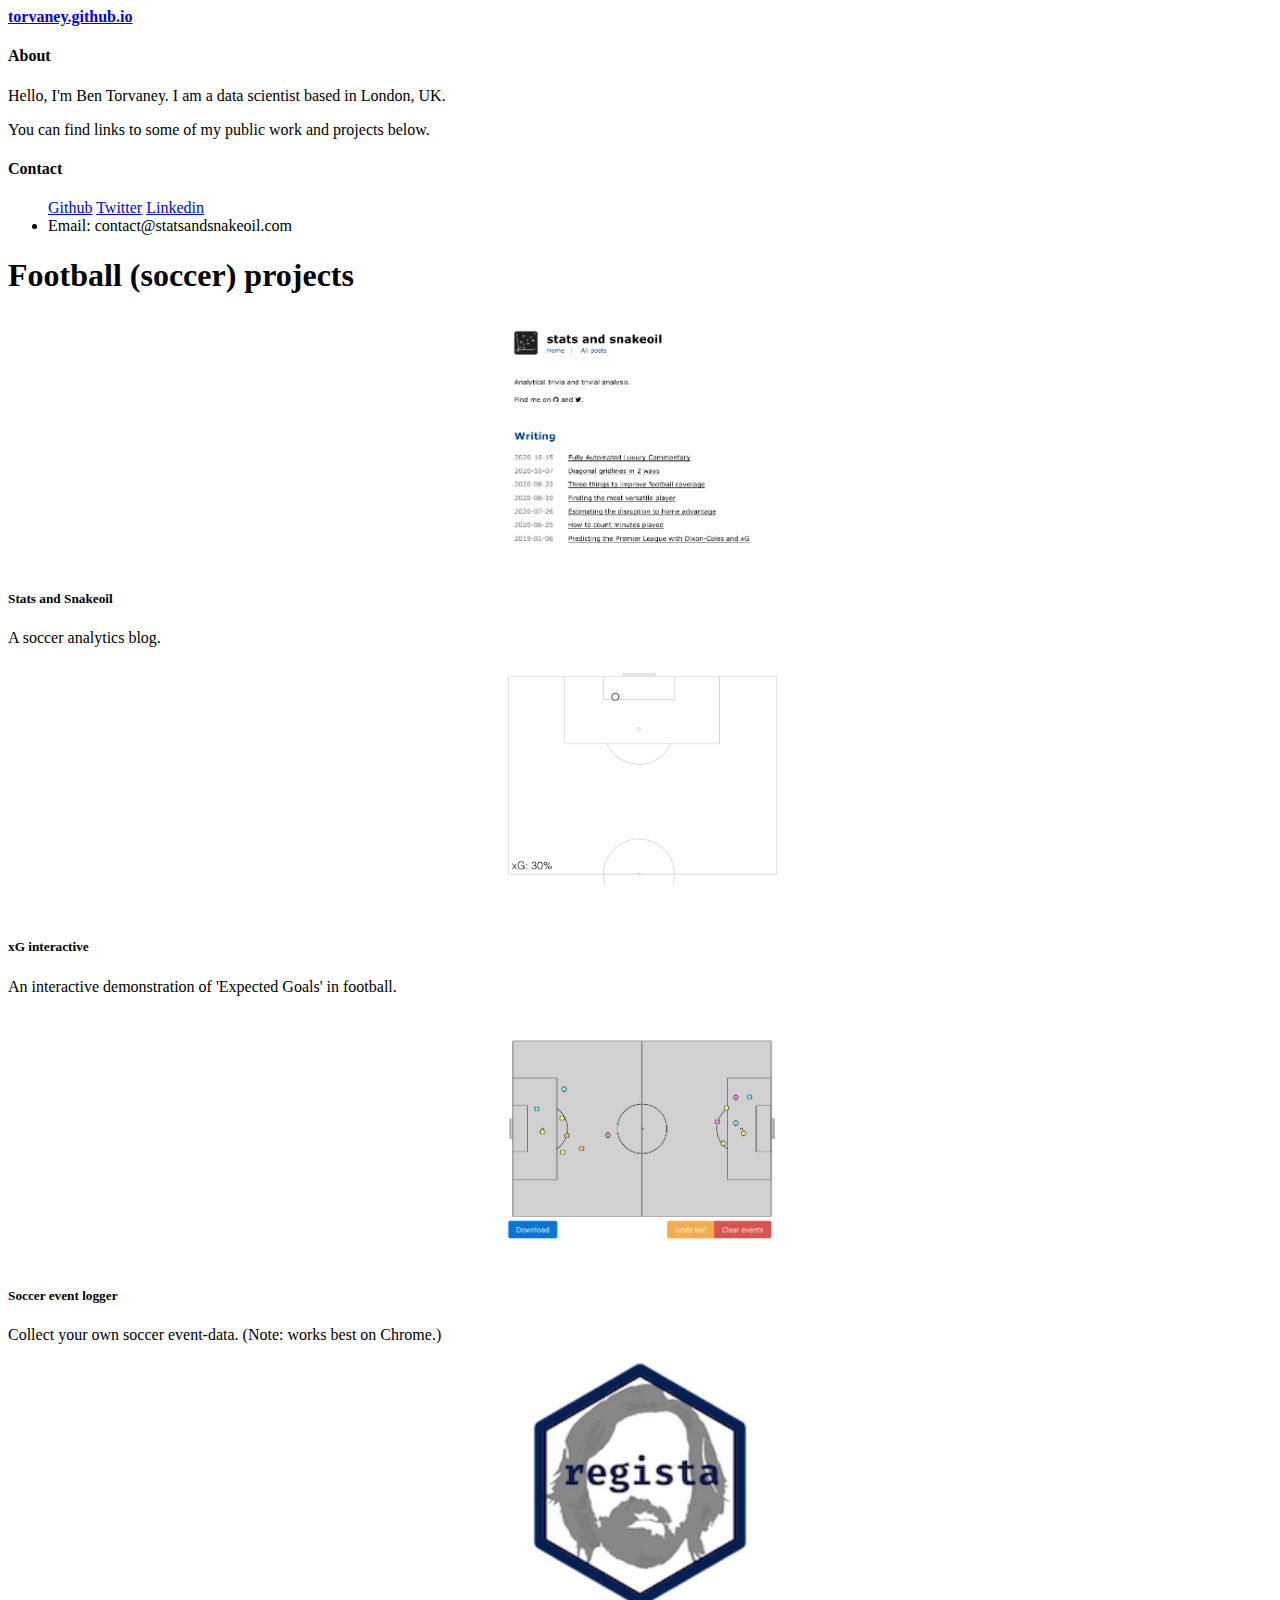
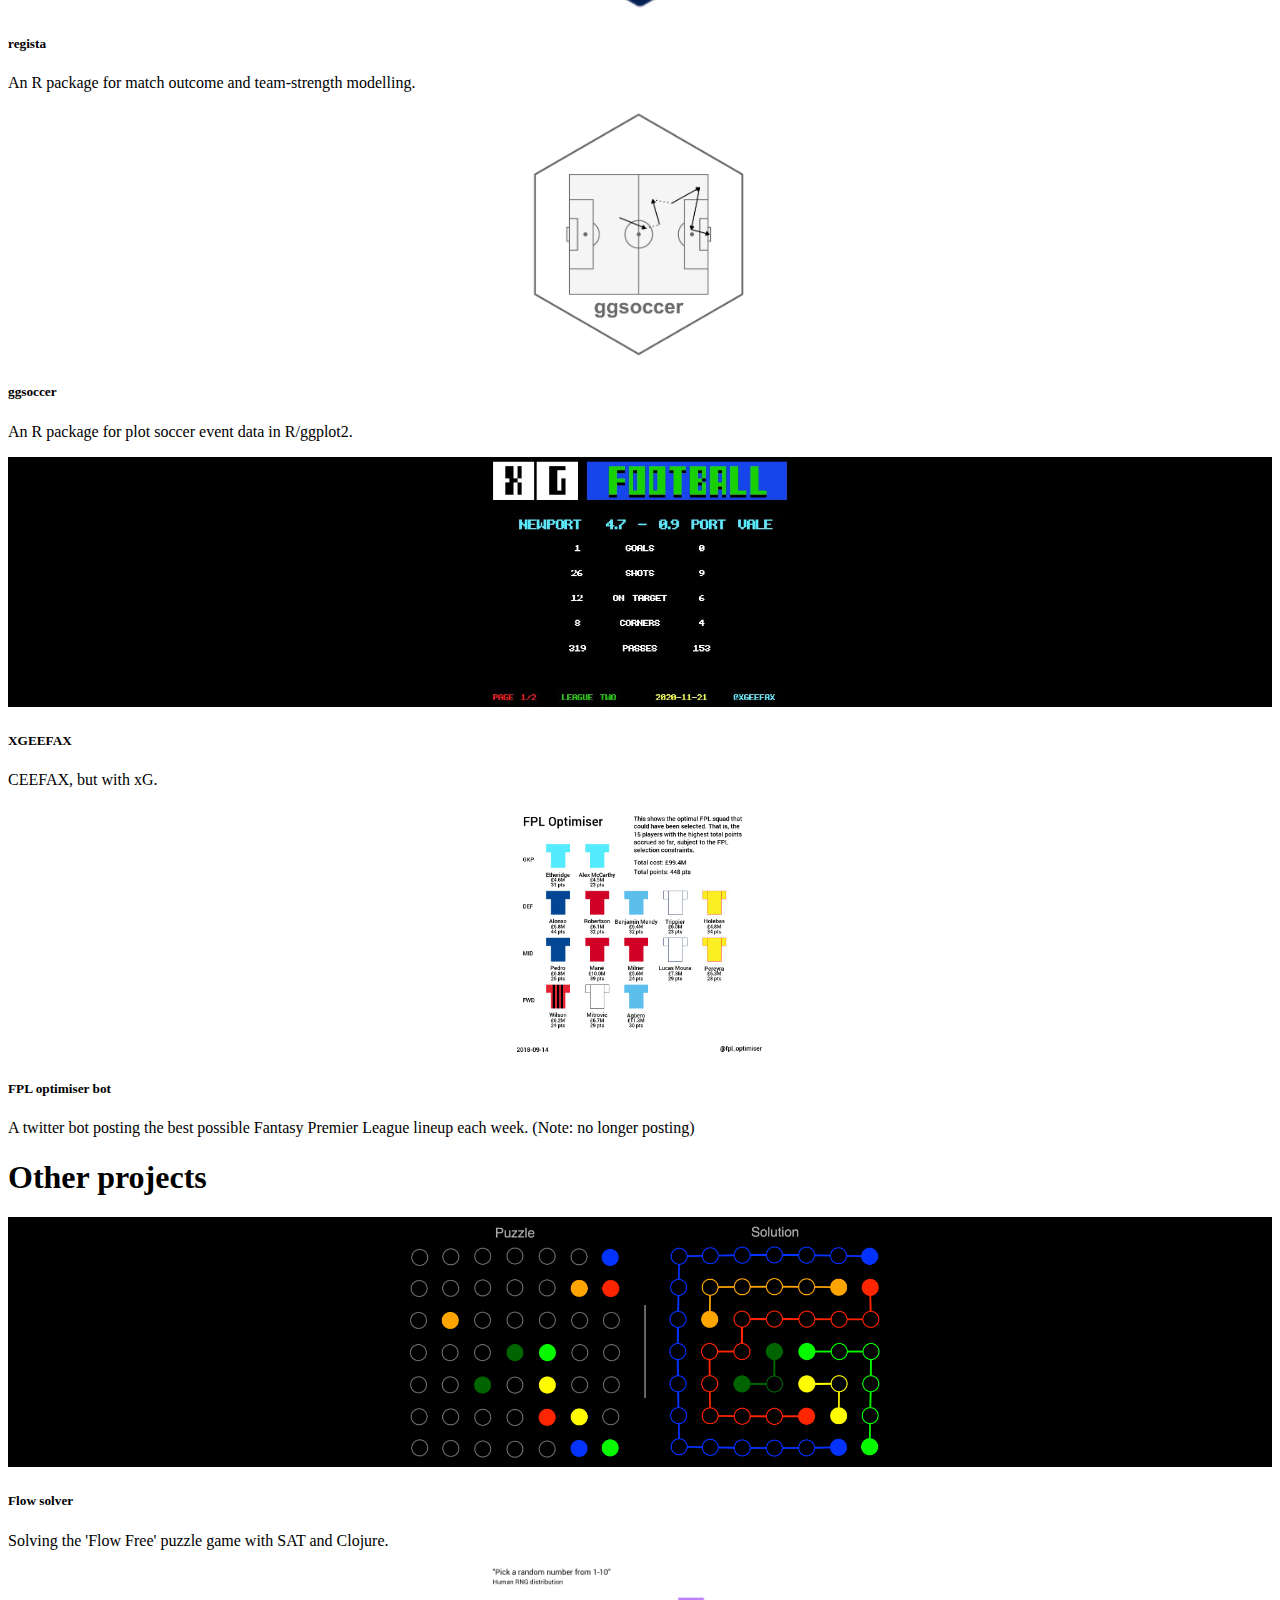
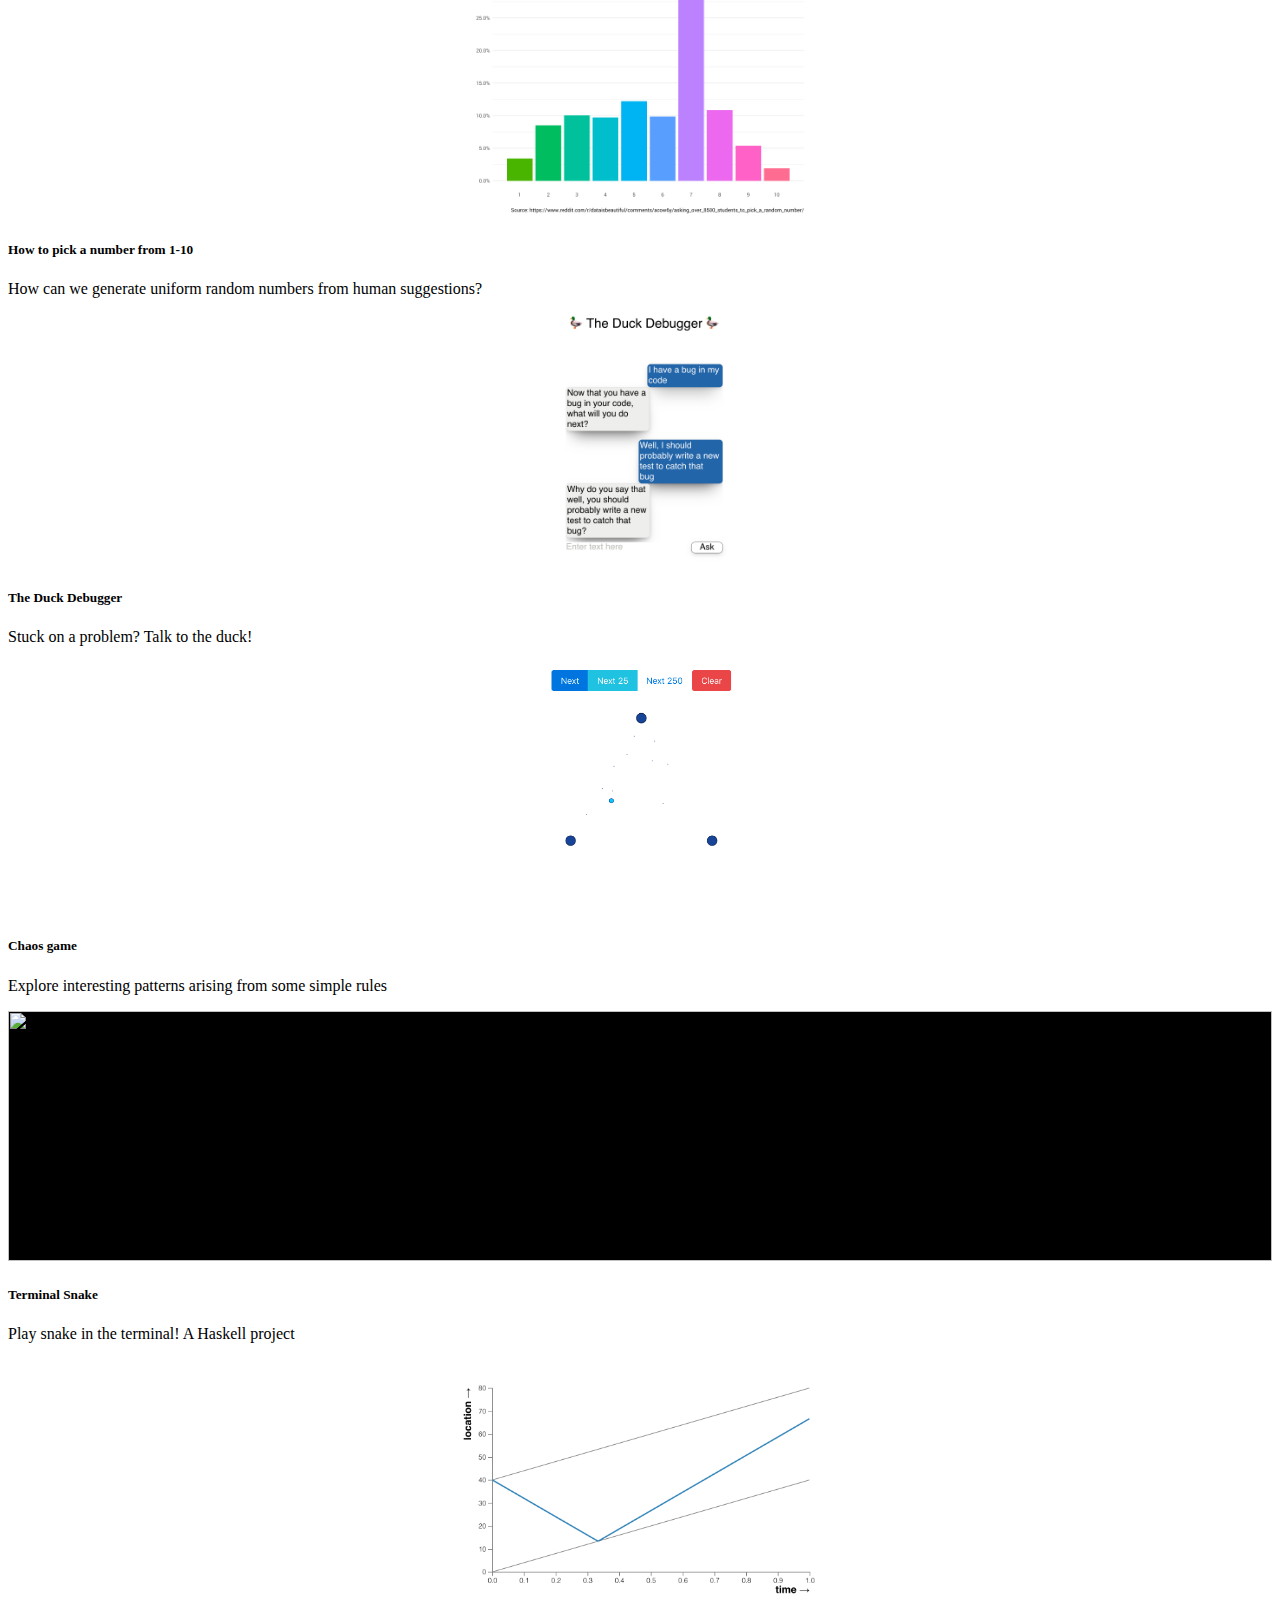
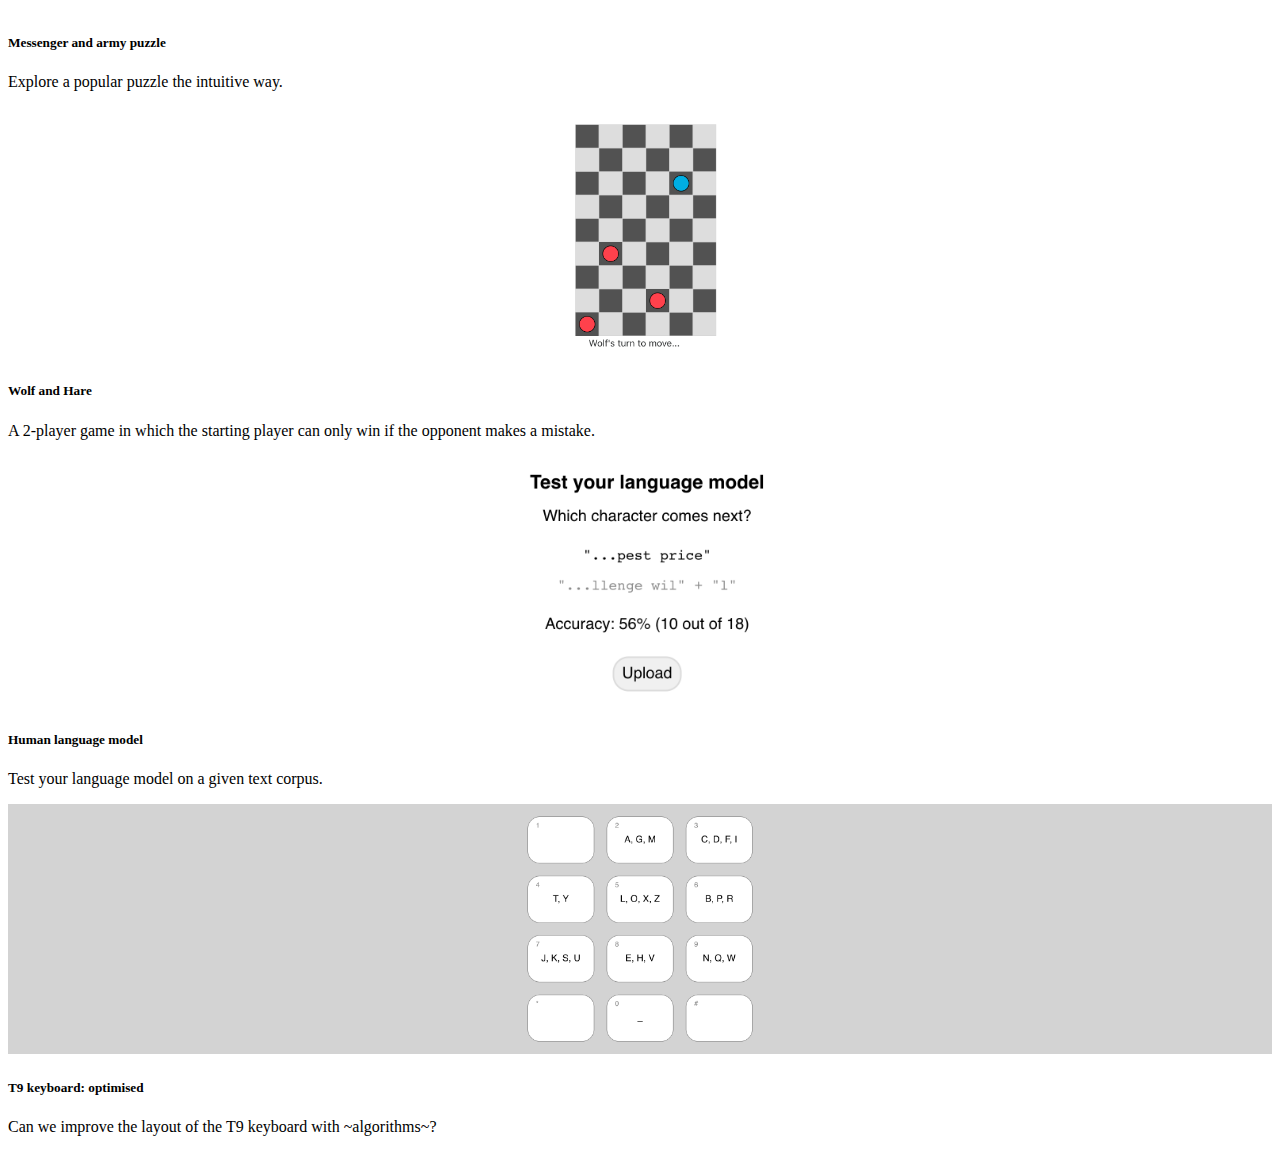
==== commit 5d6ecfbc: "Add T9 optimised to the homepage" ====
--- a/index.html
+++ b/index.html
@@ -27,6 +27,10 @@
 
         .background-black {
             background-color: black;
+        }
+
+        .background-grey {
+            background-color: lightgray;
         }
 
         /* Add effects to cards on hover */
@@ -61,14 +65,14 @@
             <div class="container">
 
                 <div class="row">
-                    <div class="col-md-8">
+                    <div class="col-lg-8">
                         <div class="p-4 mb-3 bg-white rounded shadow-sm">
                             <h4 class="font-italic">About</h4>
                             <p class="mb-1">Hello, I'm Ben Torvaney. I am a data scientist based in London, UK.</p>
-                            <p class="mb-1">You can find links to some of my public work and projects below.</p>
-                        </div>
-                    </div>
-                    <div class="col-md-4">
+                            <p>You can find links to some of my public work and projects below.</p>
+                        </div>
+                    </div>
+                    <div class="col-lg-4">
                         <div class="p-4 mb-3 bg-white rounded shadow-sm">
                             <h4 class="font-italic">Contact</h4>
                             <ul class="list-group list-group-flush">
@@ -81,7 +85,7 @@
                     </div>
                 </div>
 
-                <h1 class="py-1">Football (soccer) projects</h1>
+                <h1 class="py-1" id="footballProjects">Football (soccer) projects</h1>
 
                 <div class="row row-cols-1 row-cols-sm-2 row-cols-md-3 g-3 pb-3">
                     <div class="col">
@@ -185,7 +189,7 @@
                     </div>
                 </div>
 
-                <h1 class="py-1">Other projects</h1>
+                <h1 class="py-1" id="otherProjects">Other projects</h1>
                 <div class="row row-cols-1 row-cols-sm-2 row-cols-md-3 g-3 pb-3">
                     <div class="col">
                         <div class="card shadow-sm">
@@ -296,6 +300,20 @@
                                     Test your language model on a given text corpus.
                                 </p>
                                 <a href="projects/human-language-model.html" class="stretched-link"></a>
+                            </div>
+                        </div>
+                    </div>
+                    <div class="col">
+                        <div class="card shadow-sm">
+                            <img class="card-img-top crop p-2 background-grey" width="100%" height="250"
+                                role="img" focusable="false" src="src/static/img/t9-optimised/optimised_8.png">
+                            </img>
+                            <div class="card-body">
+                                <h5 class="card-title">T9 keyboard: optimised</h5>
+                                <p class="card-text">
+                                    Can we improve the layout of the T9 keyboard with ~algorithms~?
+                                </p>
+                                <a href="projects/t9-optimised.html" class="stretched-link"></a>
                             </div>
                         </div>
                     </div>
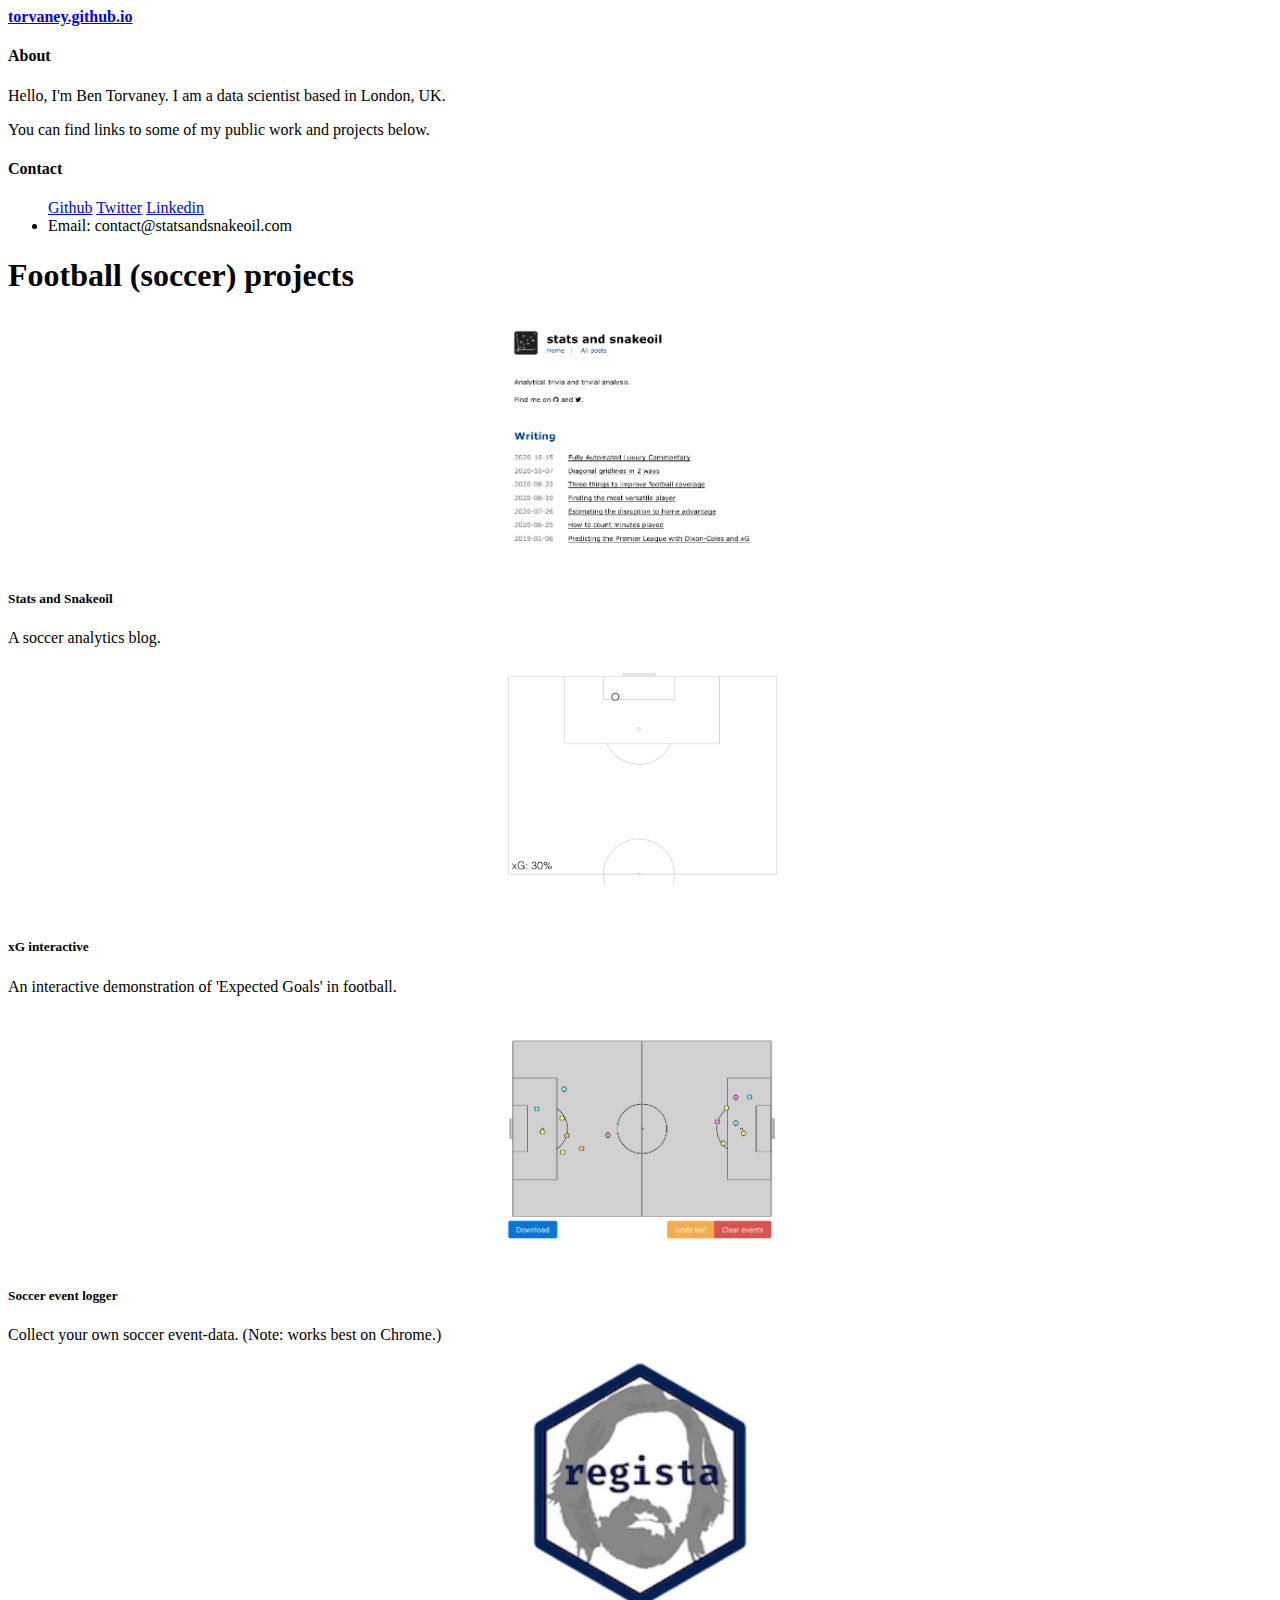
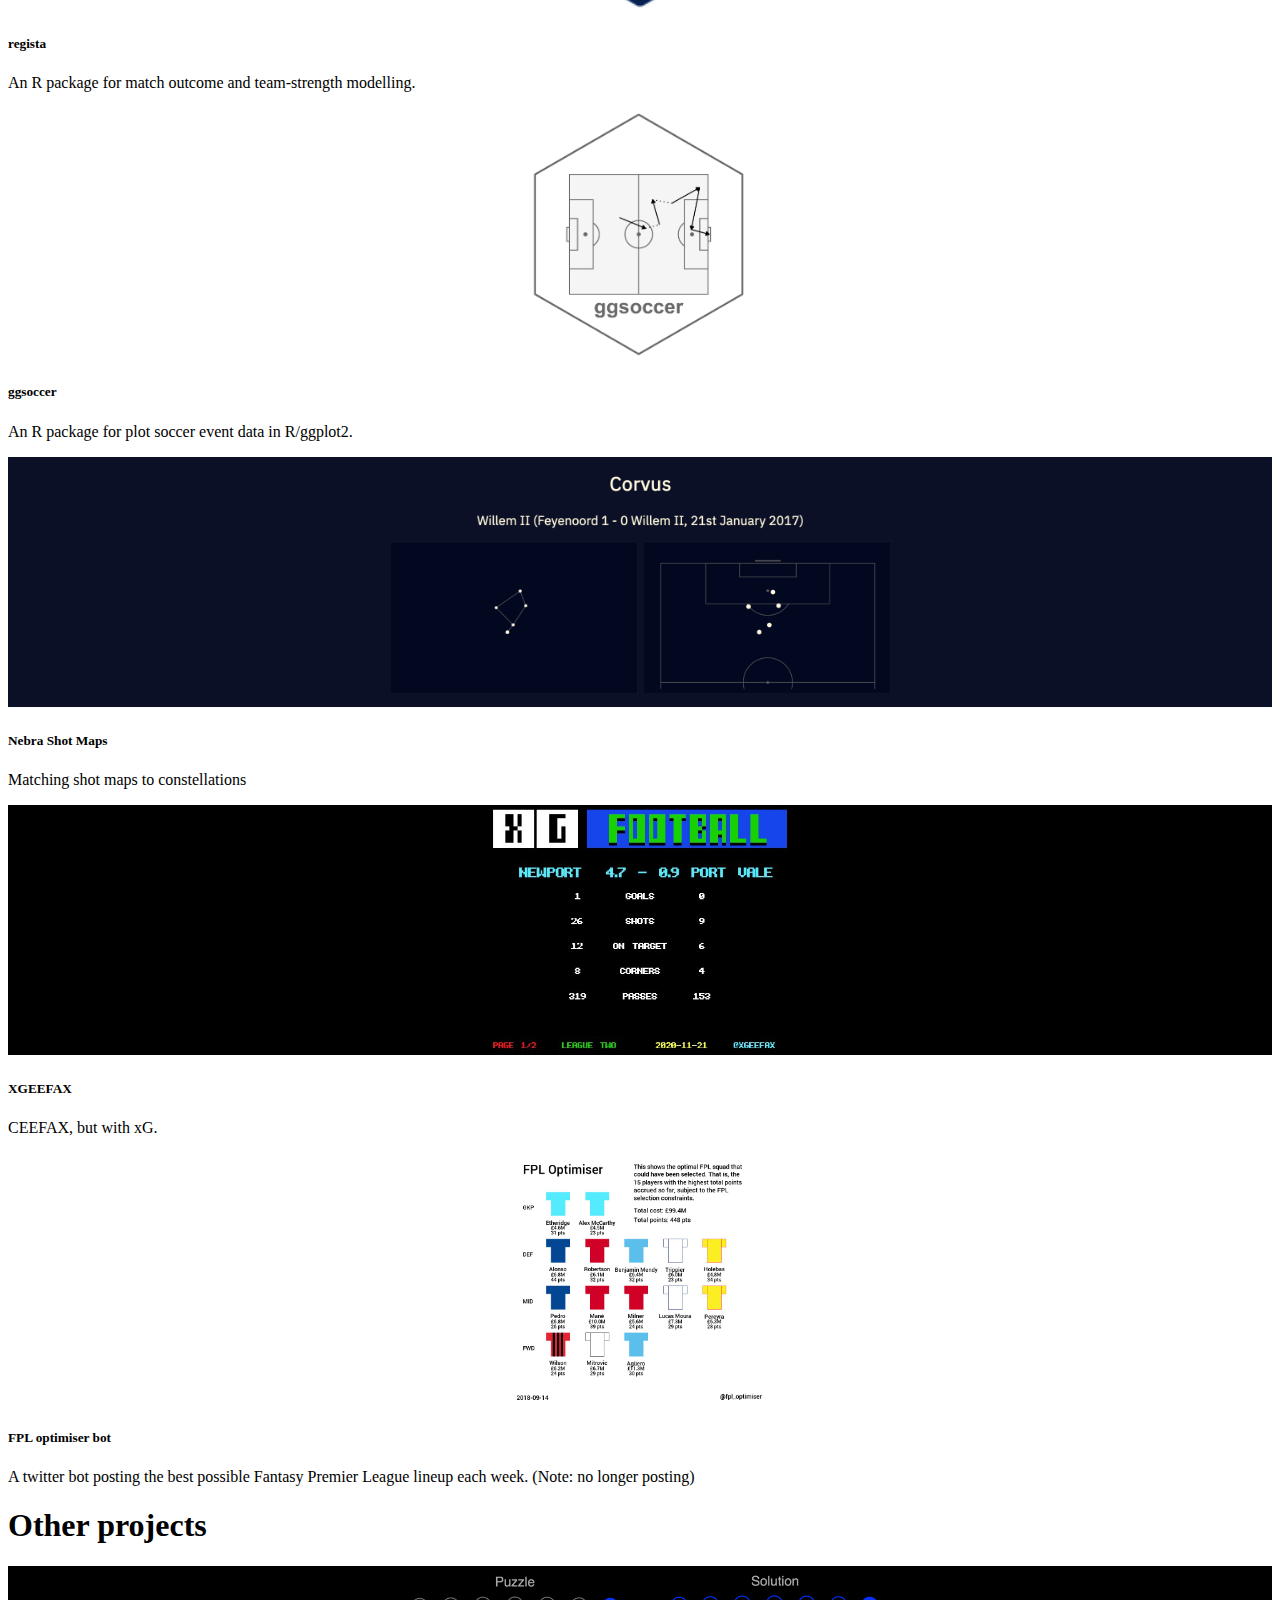
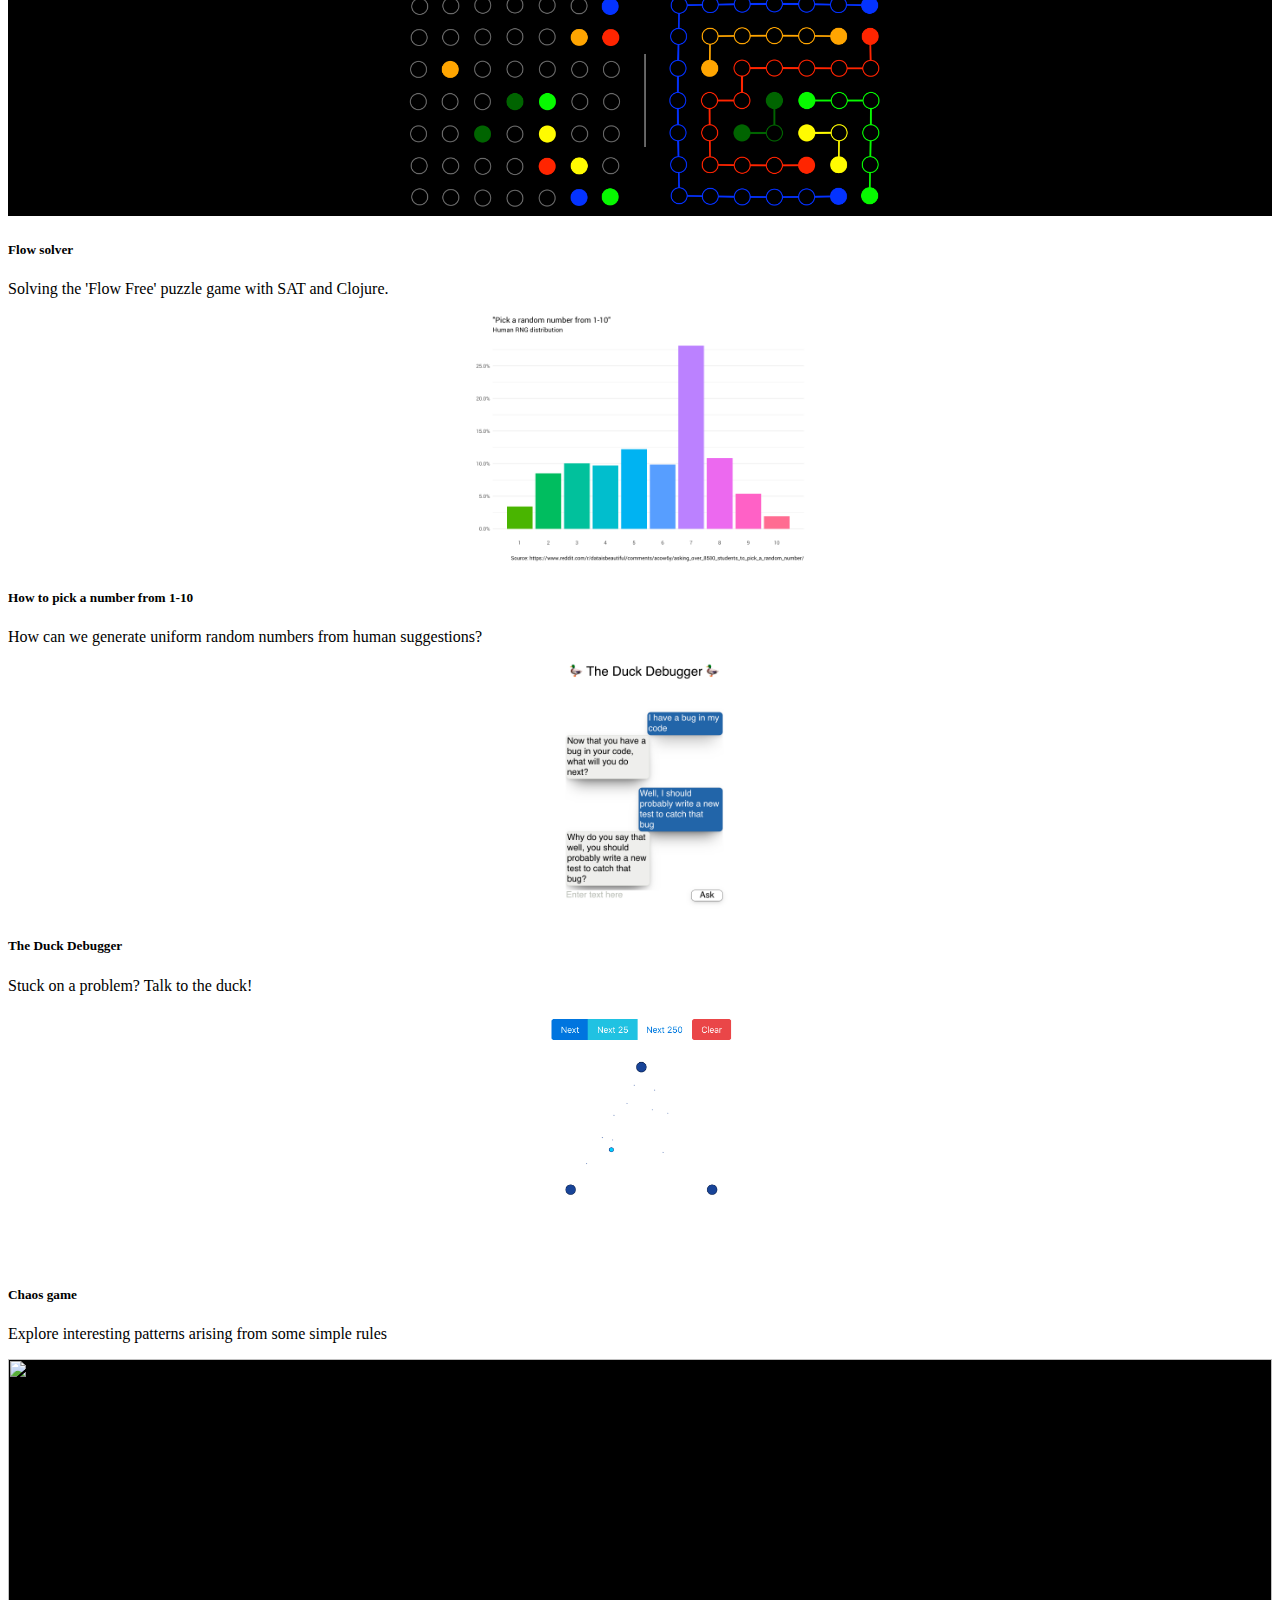
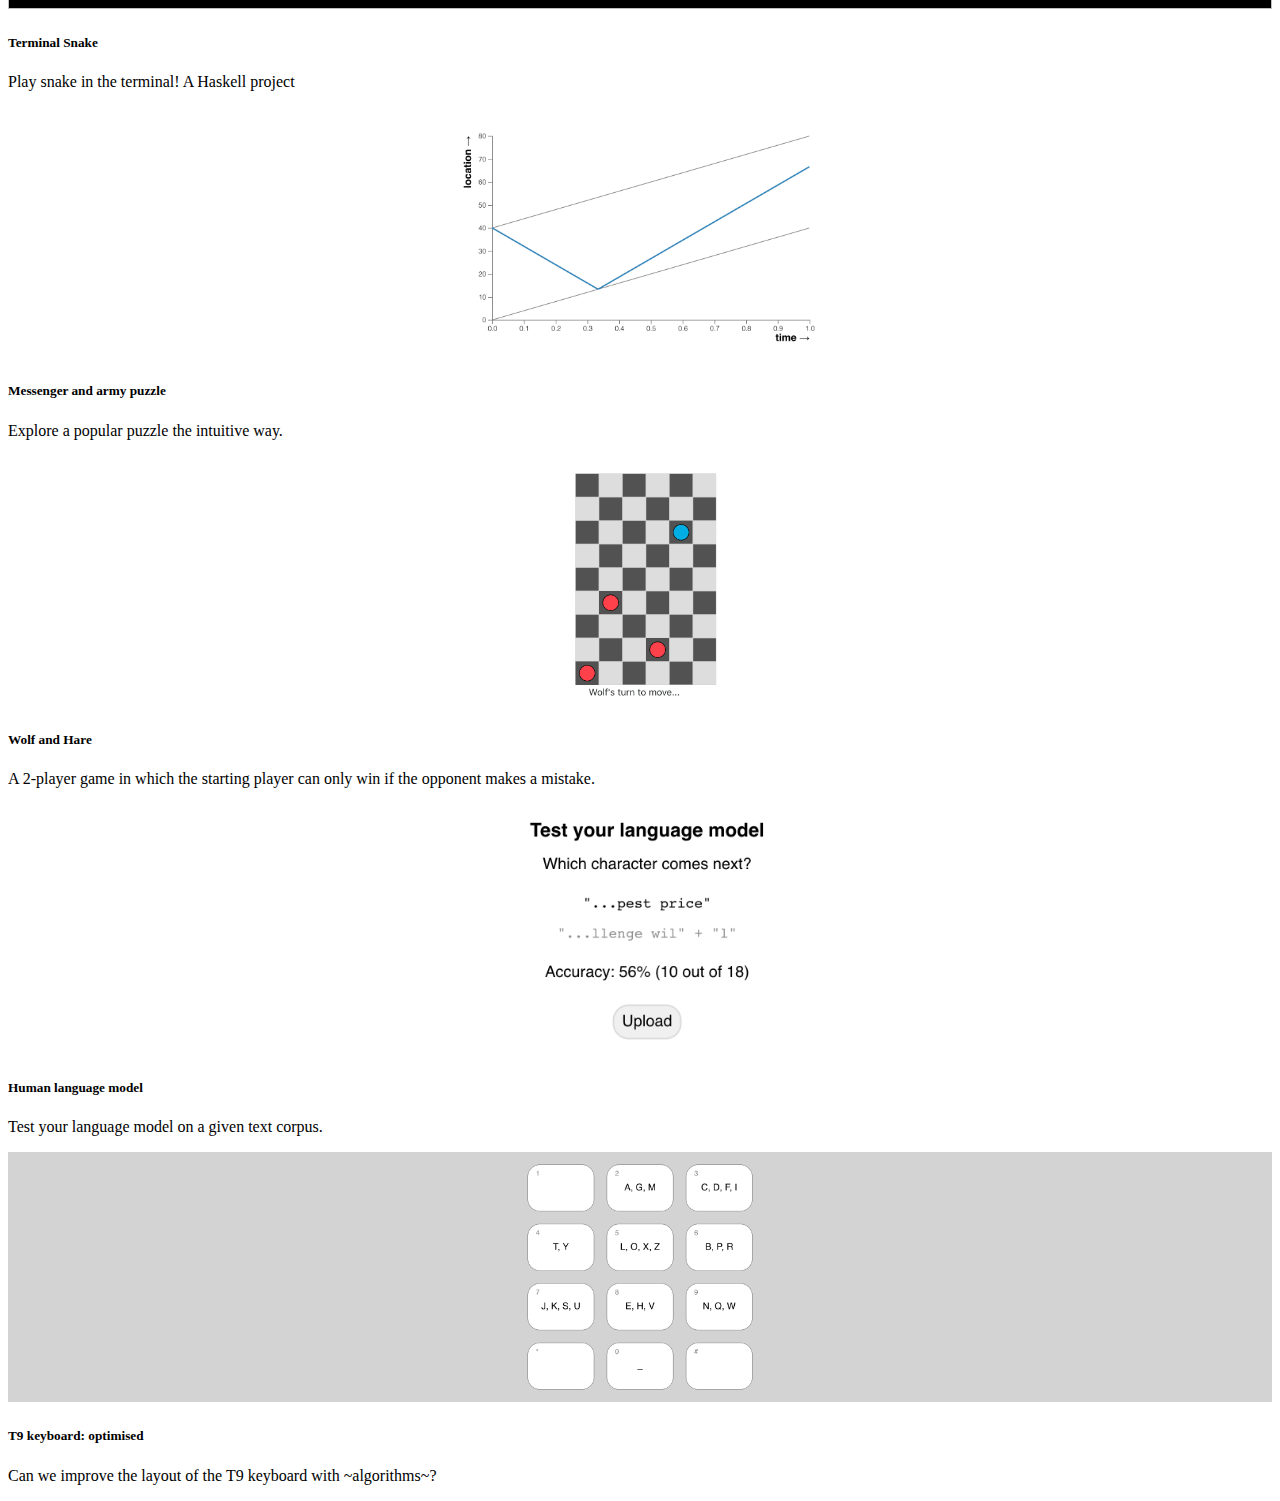
==== commit 820b75d8: "Add Nebra shot maps" ====
--- a/index.html
+++ b/index.html
@@ -31,6 +31,10 @@
 
         .background-grey {
             background-color: lightgray;
+        }
+
+        .background-nebra {
+            background-color: #0b1026;
         }
 
         /* Add effects to cards on hover */
@@ -160,6 +164,20 @@
                     </div>
                     <div class="col">
                         <div class="card shadow-sm">
+                            <img class="card-img-top crop background-nebra" width="100%" height="250"
+                                role="img" focusable="false" src="src/static/img/home/nebra.png">
+                            </img>
+                            <div class="card-body">
+                                <h5 class="card-title">Nebra Shot Maps</h5>
+                                <p class="card-text">
+                                    Matching shot maps to constellations
+                                </p>
+                                <a href="projects/nebra" class="stretched-link"></a>
+                            </div>
+                        </div>
+                    </div>
+                    <div class="col">
+                        <div class="card shadow-sm">
                             <img class="card-img-top crop background-black" width="100%" height="250"
                                 role="img" focusable="false" src="src/static/img/home/xgeefax.jpg">
                             </img>
